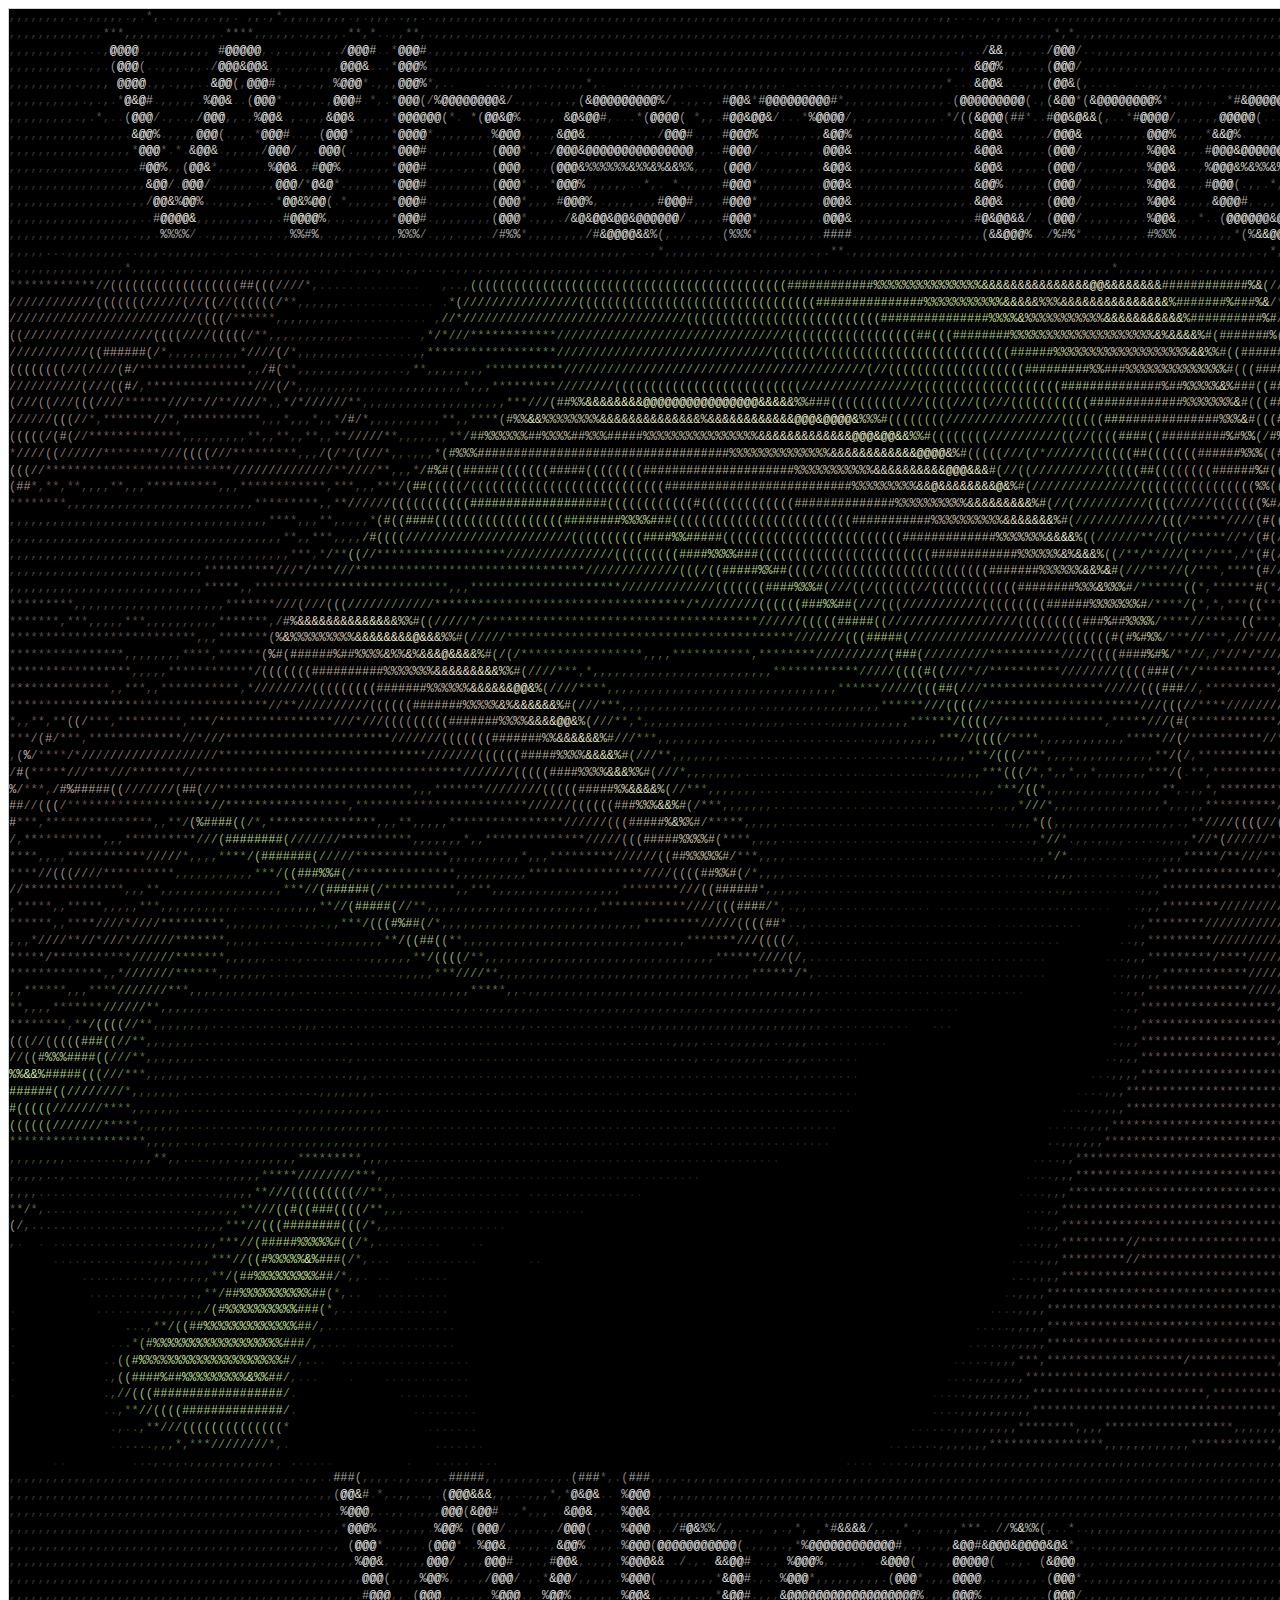
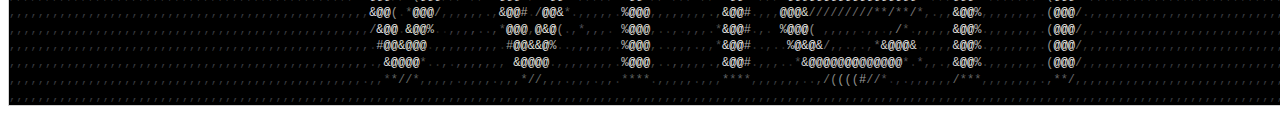
==== index.html @ 9bac9a76 "Add files via upload" ====
<html><code><span class="ascii" style="color: white; background: black;
display:inline-block;
white-space:pre;
letter-spacing:0;
line-height:1.4;
font-family:'Consolas','BitstreamVeraSansMono','CourierNew',Courier,monospace;
font-size:12px;

border-width:1px;
border-style:solid;
border-color:lightgray;
"><span style="color:#37373F;">,</span><span style="color:#37373F;">,</span><span style="color:#37373F;">,</span><span style="color:#37373F;">,</span><span style="color:#37373F;">,</span><span style="color:#37373F;">,</span><span style="color:#37383D;">,</span><span style="color:#37383D;">,</span><span style="color:#2E2F33;">.</span><span style="color:#3A3B3F;">,</span><span style="color:#303133;">.</span><span style="color:#3A3B3D;">,</span><span style="color:#333436;">,</span><span style="color:#353638;">,</span><span style="color:#424345;">,</span><span style="color:#323335;">,</span><span style="color:#292929;">.</span><span style="color:#454545;">,</span><span style="color:#252628;">.</span><span style="color:#4A4E4F;">*</span><span style="color:#474A4F;">,</span><span style="color:#282D31;">.</span><span style="color:#242B31;">.</span><span style="color:#2D343A;">,</span><span style="color:#343B41;">,</span><span style="color:#394046;">,</span><span style="color:#33383C;">,</span><span style="color:#363B3E;">,</span><span style="color:#2B2C30;">.</span><span style="color:#444547;">,</span><span style="color:#3A3A3A;">,</span><span style="color:#2C2C2C;">.</span><span style="color:#141414;"> </span><span style="color:#393939;">,</span><span style="color:#454648;">,</span><span style="color:#2B2F30;">.</span><span style="color:#3C3F44;">,</span><span style="color:#494E52;">*</span><span style="color:#30373D;">,</span><span style="color:#40474D;">,</span><span style="color:#2E353B;">,</span><span style="color:#373E44;">,</span><span style="color:#393E42;">,</span><span style="color:#33383B;">,</span><span style="color:#47484C;">,</span><span style="color:#3A3B3D;">,</span><span style="color:#434343;">,</span><span style="color:#202123;">.</span><span style="color:#383840;">,</span><span style="color:#262930;">.</span><span style="color:#3B3E45;">,</span><span style="color:#3B3F42;">,</span><span style="color:#414548;">,</span><span style="color:#272B2C;">.</span><span style="color:#2F3332;">.</span><span style="color:#434746;">,</span><span style="color:#3E4241;">,</span><span style="color:#2C302F;">.</span><span style="color:#303435;">.</span><span style="color:#323637;">,</span><span style="color:#3C4043;">,</span><span style="color:#393D40;">,</span><span style="color:#31343B;">,</span><span style="color:#34373E;">,</span><span style="color:#34393F;">,</span><span style="color:#34393F;">,</span><span style="color:#34393F;">,</span><span style="color:#34393F;">,</span><span style="color:#34393F;">,</span><span style="color:#34393F;">,</span><span style="color:#34393F;">,</span><span style="color:#34393F;">,</span><span style="color:#34393F;">,</span><span style="color:#34393F;">,</span><span style="color:#34393F;">,</span><span style="color:#34393F;">,</span><span style="color:#34393F;">,</span><span style="color:#34393F;">,</span><span style="color:#34393F;">,</span><span style="color:#34393D;">,</span><span style="color:#34393C;">,</span><span style="color:#343A3A;">,</span><span style="color:#343A3A;">,</span><span style="color:#343A3A;">,</span><span style="color:#343A3A;">,</span><span style="color:#343A3A;">,</span><span style="color:#343A3A;">,</span><span style="color:#343A3A;">,</span><span style="color:#343A3A;">,</span><span style="color:#343A3A;">,</span><span style="color:#343A3A;">,</span><span style="color:#343A3A;">,</span><span style="color:#343A3A;">,</span><span style="color:#343A3A;">,</span><span style="color:#343A3A;">,</span><span style="color:#343A3A;">,</span><span style="color:#343A3A;">,</span><span style="color:#343A3A;">,</span><span style="color:#343A3A;">,</span><span style="color:#343A3A;">,</span><span style="color:#343A3A;">,</span><span style="color:#343A3A;">,</span><span style="color:#343A3A;">,</span><span style="color:#343A3A;">,</span><span style="color:#343A3A;">,</span><span style="color:#343A3A;">,</span><span style="color:#343A3A;">,</span><span style="color:#343A3A;">,</span><span style="color:#343A3A;">,</span><span style="color:#343A3A;">,</span><span style="color:#343A3A;">,</span><span style="color:#34393C;">,</span><span style="color:#37383D;">,</span><span style="color:#37373F;">,</span><span style="color:#37373F;">,</span><span style="color:#37373F;">,</span><span style="color:#37373F;">,</span><span style="color:#37373F;">,</span><span style="color:#37373F;">,</span><span style="color:#37373F;">,</span><span style="color:#37373F;">,</span><span style="color:#37373F;">,</span><span style="color:#37373F;">,</span><span style="color:#37373F;">,</span><span style="color:#37373F;">,</span><span style="color:#37373F;">,</span><span style="color:#37373F;">,</span><span style="color:#35383F;">,</span><span style="color:#293038;">.</span><span style="color:#3F484F;">,</span><span style="color:#454C52;">,</span><span style="color:#283033;">.</span><span style="color:#1C1F24;">.</span><span style="color:#2B2F32;">.</span><span style="color:#2B2C2E;">.</span><span style="color:#343537;">,</span><span style="color:#313234;">.</span><span style="color:#444547;">,</span><span style="color:#2F3336;">.</span><span style="color:#393E41;">,</span><span style="color:#3B4046;">,</span><span style="color:#262D33;">.</span><span style="color:#394249;">,</span><span style="color:#232A30;">.</span><span style="color:#313237;">,</span><span style="color:#353439;">,</span><span style="color:#343338;">,</span><span style="color:#333237;">,</span><span style="color:#36373C;">,</span><span style="color:#34353A;">,</span><span style="color:#3B3E43;">,</span><span style="color:#383B40;">,</span><span style="color:#35383F;">,</span><span style="color:#35383F;">,</span><span style="color:#343841;">,</span><span style="color:#343841;">,</span><span style="color:#323941;">,</span><span style="color:#323941;">,</span><span style="color:#323943;">,</span><span style="color:#323943;">,</span><span style="color:#343841;">,</span><span style="color:#343841;">,</span><span style="color:#343841;">,</span><span style="color:#343841;">,</span><span style="color:#34393F;">,</span><span style="color:#34393F;">,</span><span style="color:#34393F;">,</span><span style="color:#34393F;">,</span><span style="color:#34393D;">,</span><span style="color:#34393D;">,</span><span style="color:#34393C;">,</span><span style="color:#34393C;">,</span><span style="color:#34393C;">,</span><span style="color:#34393C;">,</span><span style="color:#343A3A;">,</span><span style="color:#34393C;">,</span><span style="color:#343841;">,</span><span style="color:#343843;">,</span><span style="color:#343841;">,</span><span style="color:#343841;">,</span><span style="color:#343841;">,</span><span style="color:#343841;">,</span><span style="color:#343841;">,</span><span style="color:#343841;">,</span><span style="color:#34393F;">,</span><span style="color:#34393F;">,</span><span style="color:#34393F;">,</span><span style="color:#34393F;">,</span><span style="color:#34393D;">,</span><span style="color:#34393D;">,</span><span style="color:#34393D;">,</span><span style="color:#34393D;">,</span><span style="color:#37383D;">,</span><span style="color:#37383D;">,</span><span style="color:#37383D;">,</span><span style="color:#37383D;">,</span><span style="color:#37383D;">,</span><span style="color:#37383D;">,</span><span style="color:#37383D;">,</span><span style="color:#37383D;">,</span>
<span style="color:#37373F;">,</span><span style="color:#37373F;">,</span><span style="color:#37373F;">,</span><span style="color:#37373F;">,</span><span style="color:#37373F;">,</span><span style="color:#37373F;">,</span><span style="color:#37383D;">,</span><span style="color:#37383D;">,</span><span style="color:#393A3E;">,</span><span style="color:#36373B;">,</span><span style="color:#3E3F41;">,</span><span style="color:#333436;">,</span><span style="color:#333436;">,</span><span style="color:#515254;">*</span><span style="color:#4D4E50;">*</span><span style="color:#575859;">*</span><span style="color:#4D4C4C;">,</span><span style="color:#434342;">,</span><span style="color:#474748;">,</span><span style="color:#393C3D;">,</span><span style="color:#3A3E42;">,</span><span style="color:#31363A;">,</span><span style="color:#31373D;">,</span><span style="color:#30373D;">,</span><span style="color:#2D343A;">,</span><span style="color:#394045;">,</span><span style="color:#303539;">,</span><span style="color:#3B3F42;">,</span><span style="color:#3E3F42;">,</span><span style="color:#313233;">.</span><span style="color:#5A5A59;">*</span><span style="color:#5E5D5B;">*</span><span style="color:#565553;">*</span><span style="color:#565655;">*</span><span style="color:#3A3A3B;">,</span><span style="color:#3B3D3F;">,</span><span style="color:#35383C;">,</span><span style="color:#34393D;">,</span><span style="color:#40464C;">,</span><span style="color:#31383E;">,</span><span style="color:#2C3339;">.</span><span style="color:#333B3F;">,</span><span style="color:#383D41;">,</span><span style="color:#3D4144;">,</span><span style="color:#3B3C3F;">,</span><span style="color:#343435;">,</span><span style="color:#343332;">.</span><span style="color:#575757;">*</span><span style="color:#545558;">*</span><span style="color:#45484C;">,</span><span style="color:#4F5357;">*</span><span style="color:#262A2C;">.</span><span style="color:#242828;">.</span><span style="color:#313633;">,</span><span style="color:#3E4340;">,</span><span style="color:#535854;">*</span><span style="color:#525655;">*</span><span style="color:#484C4B;">,</span><span style="color:#303435;">.</span><span style="color:#363A3D;">,</span><span style="color:#373A40;">,</span><span style="color:#3E4149;">,</span><span style="color:#363941;">,</span><span style="color:#2B2E37;">.</span><span style="color:#34383F;">,</span><span style="color:#34393F;">,</span><span style="color:#34393F;">,</span><span style="color:#34393F;">,</span><span style="color:#34393F;">,</span><span style="color:#34393F;">,</span><span style="color:#34393F;">,</span><span style="color:#34393F;">,</span><span style="color:#34393F;">,</span><span style="color:#34393F;">,</span><span style="color:#34393F;">,</span><span style="color:#34393F;">,</span><span style="color:#34393F;">,</span><span style="color:#34393F;">,</span><span style="color:#34393F;">,</span><span style="color:#34393E;">,</span><span style="color:#34393C;">,</span><span style="color:#34393C;">,</span><span style="color:#34393C;">,</span><span style="color:#34393C;">,</span><span style="color:#34393C;">,</span><span style="color:#34393C;">,</span><span style="color:#34393C;">,</span><span style="color:#34393C;">,</span><span style="color:#34393C;">,</span><span style="color:#34393C;">,</span><span style="color:#34393C;">,</span><span style="color:#34393C;">,</span><span style="color:#34393C;">,</span><span style="color:#34393C;">,</span><span style="color:#34393C;">,</span><span style="color:#34393C;">,</span><span style="color:#34393C;">,</span><span style="color:#34393C;">,</span><span style="color:#34393C;">,</span><span style="color:#34393C;">,</span><span style="color:#34393C;">,</span><span style="color:#34393C;">,</span><span style="color:#34393C;">,</span><span style="color:#34393C;">,</span><span style="color:#34393C;">,</span><span style="color:#34393C;">,</span><span style="color:#34393C;">,</span><span style="color:#34393C;">,</span><span style="color:#34393C;">,</span><span style="color:#34393C;">,</span><span style="color:#34393C;">,</span><span style="color:#34383C;">,</span><span style="color:#37373E;">,</span><span style="color:#37373F;">,</span><span style="color:#37373F;">,</span><span style="color:#37373F;">,</span><span style="color:#37373F;">,</span><span style="color:#37373F;">,</span><span style="color:#37373F;">,</span><span style="color:#37373F;">,</span><span style="color:#37373F;">,</span><span style="color:#37373F;">,</span><span style="color:#37373F;">,</span><span style="color:#37373F;">,</span><span style="color:#37373F;">,</span><span style="color:#37373F;">,</span><span style="color:#37373F;">,</span><span style="color:#35383F;">,</span><span style="color:#3A4149;">,</span><span style="color:#313A41;">,</span><span style="color:#343B41;">,</span><span style="color:#363C40;">,</span><span style="color:#3A3D41;">,</span><span style="color:#2C3032;">.</span><span style="color:#464749;">,</span><span style="color:#3B3C3E;">,</span><span style="color:#242527;">.</span><span style="color:#3E3F41;">,</span><span style="color:#3D3F43;">,</span><span style="color:#34383B;">,</span><span style="color:#32373C;">,</span><span style="color:#3C4349;">,</span><span style="color:#2E373E;">,</span><span style="color:#343B41;">,</span><span style="color:#3C3D41;">,</span><span style="color:#575759;">*</span><span style="color:#4B4A4F;">,</span><span style="color:#515055;">*</span><span style="color:#3D3D42;">,</span><span style="color:#37383C;">,</span><span style="color:#45464B;">,</span><span style="color:#404146;">,</span><span style="color:#35383F;">,</span><span style="color:#35383F;">,</span><span style="color:#34383F;">,</span><span style="color:#34393F;">,</span><span style="color:#343841;">,</span><span style="color:#343841;">,</span><span style="color:#323941;">,</span><span style="color:#323941;">,</span><span style="color:#343841;">,</span><span style="color:#343841;">,</span><span style="color:#34393F;">,</span><span style="color:#34393F;">,</span><span style="color:#34393F;">,</span><span style="color:#34393F;">,</span><span style="color:#34393D;">,</span><span style="color:#34393D;">,</span><span style="color:#34393C;">,</span><span style="color:#34393C;">,</span><span style="color:#34393C;">,</span><span style="color:#34393C;">,</span><span style="color:#343A3A;">,</span><span style="color:#343A3A;">,</span><span style="color:#343A3A;">,</span><span style="color:#34393C;">,</span><span style="color:#34393F;">,</span><span style="color:#343840;">,</span><span style="color:#343841;">,</span><span style="color:#343841;">,</span><span style="color:#343841;">,</span><span style="color:#343841;">,</span><span style="color:#34393F;">,</span><span style="color:#34393F;">,</span><span style="color:#34393F;">,</span><span style="color:#34393F;">,</span><span style="color:#34393F;">,</span><span style="color:#34393F;">,</span><span style="color:#34393F;">,</span><span style="color:#34393F;">,</span><span style="color:#34393D;">,</span><span style="color:#34383D;">,</span><span style="color:#37383D;">,</span><span style="color:#37383D;">,</span><span style="color:#37383D;">,</span><span style="color:#37383D;">,</span><span style="color:#37383D;">,</span><span style="color:#37383D;">,</span><span style="color:#37383D;">,</span><span style="color:#37383D;">,</span>
<span style="color:#37373F;">,</span><span style="color:#37373F;">,</span><span style="color:#37373F;">,</span><span style="color:#37373F;">,</span><span style="color:#37373F;">,</span><span style="color:#37373F;">,</span><span style="color:#37383D;">,</span><span style="color:#37383D;">,</span><span style="color:#3B3C40;">,</span><span style="color:#28292D;">.</span><span style="color:#2C2D2F;">.</span><span style="color:#27282A;">.</span><span style="color:#232426;">.</span><span style="color:#454648;">,</span><span style="color:#FEFFFF;">@</span><span style="color:#EDEDED;">@</span><span style="color:#FFFFFD;">@</span><span style="color:#EEEDEB;">@</span><span style="color:#2A2829;">.</span><span style="color:#404040;">,</span><span style="color:#333436;">,</span><span style="color:#3B3F42;">,</span><span style="color:#454A4E;">,</span><span style="color:#383D41;">,</span><span style="color:#474C50;">,</span><span style="color:#3C4145;">,</span><span style="color:#44484B;">,</span><span style="color:#353638;">,</span><span style="color:#141414;"> </span><span style="color:#A6A6A4;">#</span><span style="color:#FFFFFD;">@</span><span style="color:#F5F4F2;">@</span><span style="color:#F3F2F0;">@</span><span style="color:#FCFBF9;">@</span><span style="color:#F3F1F2;">@</span><span style="color:#363636;">,</span><span style="color:#212224;">.</span><span style="color:#3F4346;">,</span><span style="color:#2D3236;">.</span><span style="color:#363B3F;">,</span><span style="color:#34393D;">,</span><span style="color:#34393D;">,</span><span style="color:#3D4144;">,</span><span style="color:#262729;">.</span><span style="color:#494949;">,</span><span style="color:#30302E;">.</span><span style="color:#6A6967;">/</span><span style="color:#FFFFFD;">@</span><span style="color:#EDEDEB;">@</span><span style="color:#F6F8F5;">@</span><span style="color:#B2B4B1;">#</span><span style="color:#1F211C;">.</span><span style="color:#22241F;">.</span><span style="color:#51534E;">*</span><span style="color:#EEF0EB;">@</span><span style="color:#FBFDF8;">@</span><span style="color:#FEFFFD;">@</span><span style="color:#A8AAA9;">#</span><span style="color:#262729;">.</span><span style="color:#3E3F44;">,</span><span style="color:#35353D;">,</span><span style="color:#30303A;">,</span><span style="color:#343341;">,</span><span style="color:#42424E;">,</span><span style="color:#353841;">,</span><span style="color:#35383F;">,</span><span style="color:#35383F;">,</span><span style="color:#35383F;">,</span><span style="color:#35383F;">,</span><span style="color:#35383F;">,</span><span style="color:#35383F;">,</span><span style="color:#35383F;">,</span><span style="color:#35383F;">,</span><span style="color:#35383F;">,</span><span style="color:#35383F;">,</span><span style="color:#35383F;">,</span><span style="color:#35383F;">,</span><span style="color:#35383F;">,</span><span style="color:#35383F;">,</span><span style="color:#35383F;">,</span><span style="color:#35383D;">,</span><span style="color:#35383D;">,</span><span style="color:#35383D;">,</span><span style="color:#35383D;">,</span><span style="color:#35383D;">,</span><span style="color:#35383D;">,</span><span style="color:#35383D;">,</span><span style="color:#35383D;">,</span><span style="color:#35383D;">,</span><span style="color:#35383D;">,</span><span style="color:#35383D;">,</span><span style="color:#35383D;">,</span><span style="color:#35383D;">,</span><span style="color:#35383D;">,</span><span style="color:#35383D;">,</span><span style="color:#35383D;">,</span><span style="color:#35383D;">,</span><span style="color:#35383D;">,</span><span style="color:#35383D;">,</span><span style="color:#35383D;">,</span><span style="color:#35383D;">,</span><span style="color:#35383D;">,</span><span style="color:#35383D;">,</span><span style="color:#35383D;">,</span><span style="color:#35383D;">,</span><span style="color:#35383D;">,</span><span style="color:#35383D;">,</span><span style="color:#35383D;">,</span><span style="color:#35383D;">,</span><span style="color:#35383D;">,</span><span style="color:#35383D;">,</span><span style="color:#35383D;">,</span><span style="color:#37373F;">,</span><span style="color:#37373F;">,</span><span style="color:#37373F;">,</span><span style="color:#37373F;">,</span><span style="color:#37373F;">,</span><span style="color:#37373F;">,</span><span style="color:#37373F;">,</span><span style="color:#37373F;">,</span><span style="color:#37373F;">,</span><span style="color:#37373F;">,</span><span style="color:#37373F;">,</span><span style="color:#37373F;">,</span><span style="color:#37373F;">,</span><span style="color:#37373F;">,</span><span style="color:#37373F;">,</span><span style="color:#35383F;">,</span><span style="color:#30373F;">,</span><span style="color:#353C42;">,</span><span style="color:#303539;">,</span><span style="color:#2E3336;">.</span><span style="color:#3C3D41;">,</span><span style="color:#28292B;">.</span><span style="color:#262626;">.</span><span style="color:#787878;">/</span><span style="color:#E3E3E3;">&</span><span style="color:#E0E0E0;">&</span><span style="color:#3C3D3F;">,</span><span style="color:#3D4142;">,</span><span style="color:#373A3F;">,</span><span style="color:#22272B;">.</span><span style="color:#32393F;">,</span><span style="color:#272C30;">.</span><span style="color:#7E7E80;">/</span><span style="color:#F2F0F1;">@</span><span style="color:#FCFAFB;">@</span><span style="color:#F2F0F3;">@</span><span style="color:#6C6C6E;">/</span><span style="color:#222224;">.</span><span style="color:#2C2C2E;">.</span><span style="color:#343539;">,</span><span style="color:#37383C;">,</span><span style="color:#37383D;">,</span><span style="color:#35383D;">,</span><span style="color:#35383D;">,</span><span style="color:#35383D;">,</span><span style="color:#34393F;">,</span><span style="color:#34393F;">,</span><span style="color:#34393F;">,</span><span style="color:#35383F;">,</span><span style="color:#35383F;">,</span><span style="color:#35383F;">,</span><span style="color:#35383F;">,</span><span style="color:#35383D;">,</span><span style="color:#35383D;">,</span><span style="color:#35383D;">,</span><span style="color:#35393C;">,</span><span style="color:#35393C;">,</span><span style="color:#35393C;">,</span><span style="color:#35393A;">,</span><span style="color:#35393A;">,</span><span style="color:#35393A;">,</span><span style="color:#35393A;">,</span><span style="color:#353938;">,</span><span style="color:#35393A;">,</span><span style="color:#35393C;">,</span><span style="color:#35383D;">,</span><span style="color:#35383D;">,</span><span style="color:#35383D;">,</span><span style="color:#35383D;">,</span><span style="color:#35383F;">,</span><span style="color:#35383F;">,</span><span style="color:#35383F;">,</span><span style="color:#35383F;">,</span><span style="color:#35383F;">,</span><span style="color:#35383F;">,</span><span style="color:#35383F;">,</span><span style="color:#35383F;">,</span><span style="color:#35383F;">,</span><span style="color:#35383F;">,</span><span style="color:#35383F;">,</span><span style="color:#37383D;">,</span><span style="color:#37383D;">,</span><span style="color:#37383D;">,</span><span style="color:#37383D;">,</span><span style="color:#37383D;">,</span><span style="color:#37383D;">,</span><span style="color:#37383D;">,</span><span style="color:#37383D;">,</span>
<span style="color:#37373F;">,</span><span style="color:#37373F;">,</span><span style="color:#37373F;">,</span><span style="color:#37373F;">,</span><span style="color:#37373F;">,</span><span style="color:#37373F;">,</span><span style="color:#37383D;">,</span><span style="color:#37383D;">,</span><span style="color:#424347;">,</span><span style="color:#2F3034;">.</span><span style="color:#313234;">.</span><span style="color:#3B3C3E;">,</span><span style="color:#353638;">,</span><span style="color:#28292B;">.</span><span style="color:#87888A;">(</span><span style="color:#FBFBFB;">@</span><span style="color:#F5F4F1;">@</span><span style="color:#FEFCF9;">@</span><span style="color:#878684;">(</span><span style="color:#31312F;">.</span><span style="color:#2F2F31;">.</span><span style="color:#37383A;">,</span><span style="color:#33373A;">,</span><span style="color:#3B4043;">,</span><span style="color:#2F3337;">.</span><span style="color:#43474A;">,</span><span style="color:#323335;">,</span><span style="color:#303231;">.</span><span style="color:#6C6A6B;">/</span><span style="color:#F7F7F5;">@</span><span style="color:#FAF8F5;">@</span><span style="color:#F3F0EC;">@</span><span style="color:#DDD8D5;">&</span><span style="color:#F6F2EF;">@</span><span style="color:#FCFBF9;">@</span><span style="color:#D0D0CE;">&</span><span style="color:#343436;">,</span><span style="color:#333436;">,</span><span style="color:#2E3235;">.</span><span style="color:#313639;">,</span><span style="color:#303438;">,</span><span style="color:#3C4043;">,</span><span style="color:#2B2C2E;">.</span><span style="color:#424443;">,</span><span style="color:#3B393A;">,</span><span style="color:#393836;">,</span><span style="color:#FBF8F5;">@</span><span style="color:#F5F2EF;">@</span><span style="color:#FAF9F5;">@</span><span style="color:#D8D9D5;">&</span><span style="color:#31322D;">.</span><span style="color:#33342F;">.</span><span style="color:#31322C;">.</span><span style="color:#64655F;">*</span><span style="color:#FCFCF7;">@</span><span style="color:#FBFCF6;">@</span><span style="color:#F5F6F1;">@</span><span style="color:#B4B4B2;">%</span><span style="color:#262627;">.</span><span style="color:#3D3C40;">,</span><span style="color:#35343B;">,</span><span style="color:#403E48;">,</span><span style="color:#3C3A46;">,</span><span style="color:#34323E;">,</span><span style="color:#323339;">,</span><span style="color:#3A3C40;">,</span><span style="color:#393B40;">,</span><span style="color:#37393E;">,</span><span style="color:#34363A;">,</span><span style="color:#333539;">,</span><span style="color:#37393D;">,</span><span style="color:#313338;">,</span><span style="color:#35373C;">,</span><span style="color:#3C3E42;">,</span><span style="color:#3B3D41;">,</span><span style="color:#2F3136;">.</span><span style="color:#3C3E42;">,</span><span style="color:#2E3035;">.</span><span style="color:#2F3135;">.</span><span style="color:#3A3C41;">,</span><span style="color:#36383E;">,</span><span style="color:#393B41;">,</span><span style="color:#3D3F45;">,</span><span style="color:#37393F;">,</span><span style="color:#303238;">,</span><span style="color:#34363C;">,</span><span style="color:#37393F;">,</span><span style="color:#313339;">,</span><span style="color:#25272D;">.</span><span style="color:#303238;">,</span><span style="color:#3D3F45;">,</span><span style="color:#3D3F45;">,</span><span style="color:#32343A;">,</span><span style="color:#2B2D33;">.</span><span style="color:#2F3137;">.</span><span style="color:#35373D;">,</span><span style="color:#383A40;">,</span><span style="color:#34363C;">,</span><span style="color:#3B3D43;">,</span><span style="color:#34363C;">,</span><span style="color:#33353B;">,</span><span style="color:#3A3C42;">,</span><span style="color:#35373D;">,</span><span style="color:#393B41;">,</span><span style="color:#37393F;">,</span><span style="color:#32343A;">,</span><span style="color:#3A3C42;">,</span><span style="color:#383A40;">,</span><span style="color:#2B2D33;">.</span><span style="color:#32343A;">,</span><span style="color:#3E4046;">,</span><span style="color:#36383D;">,</span><span style="color:#35363B;">,</span><span style="color:#2E2F33;">.</span><span style="color:#3B3C41;">,</span><span style="color:#444549;">,</span><span style="color:#35363B;">,</span><span style="color:#313237;">,</span><span style="color:#3A3B3F;">,</span><span style="color:#38393D;">,</span><span style="color:#37383C;">,</span><span style="color:#37383C;">,</span><span style="color:#37383C;">,</span><span style="color:#37383C;">,</span><span style="color:#37383C;">,</span><span style="color:#37383C;">,</span><span style="color:#37383C;">,</span><span style="color:#35383C;">,</span><span style="color:#363B40;">,</span><span style="color:#393F43;">,</span><span style="color:#373B3F;">,</span><span style="color:#2F3336;">.</span><span style="color:#3C3D3F;">,</span><span style="color:#1D1D1D;">.</span><span style="color:#E0DFDD;">&</span><span style="color:#F7F7F5;">@</span><span style="color:#FCFCFA;">@</span><span style="color:#C7C6C4;">%</span><span style="color:#282828;">.</span><span style="color:#333436;">,</span><span style="color:#313538;">,</span><span style="color:#33383C;">,</span><span style="color:#2A2F34;">.</span><span style="color:#363A3D;">,</span><span style="color:#898887;">(</span><span style="color:#FFFDFB;">@</span><span style="color:#FEFDFA;">@</span><span style="color:#EFECEA;">@</span><span style="color:#706F6C;">/</span><span style="color:#323130;">.</span><span style="color:#343433;">,</span><span style="color:#383837;">,</span><span style="color:#373738;">,</span><span style="color:#343536;">,</span><span style="color:#3D3F3F;">,</span><span style="color:#343538;">,</span><span style="color:#343739;">,</span><span style="color:#3F4244;">,</span><span style="color:#34383A;">,</span><span style="color:#34383C;">,</span><span style="color:#37393E;">,</span><span style="color:#3C3E43;">,</span><span style="color:#34363B;">,</span><span style="color:#333539;">,</span><span style="color:#393B40;">,</span><span style="color:#393C3F;">,</span><span style="color:#37393D;">,</span><span style="color:#323536;">,</span><span style="color:#2B2E2F;">.</span><span style="color:#393C3C;">,</span><span style="color:#3C3F3F;">,</span><span style="color:#383B3A;">,</span><span style="color:#3A3D3C;">,</span><span style="color:#3D403E;">,</span><span style="color:#3B3E3C;">,</span><span style="color:#393C3B;">,</span><span style="color:#3C3F3F;">,</span><span style="color:#363939;">,</span><span style="color:#36383B;">,</span><span style="color:#3A3C3F;">,</span><span style="color:#3E4143;">,</span><span style="color:#424547;">,</span><span style="color:#3C3E43;">,</span><span style="color:#2E3034;">.</span><span style="color:#36383D;">,</span><span style="color:#36383D;">,</span><span style="color:#36373F;">,</span><span style="color:#36373F;">,</span><span style="color:#36373F;">,</span><span style="color:#36373F;">,</span><span style="color:#363740;">,</span><span style="color:#36373F;">,</span><span style="color:#37383D;">,</span><span style="color:#37383D;">,</span><span style="color:#37383D;">,</span><span style="color:#37383D;">,</span><span style="color:#37383D;">,</span><span style="color:#37383D;">,</span><span style="color:#37383D;">,</span><span style="color:#37383D;">,</span>
<span style="color:#37373F;">,</span><span style="color:#37373F;">,</span><span style="color:#37373F;">,</span><span style="color:#37373F;">,</span><span style="color:#37373F;">,</span><span style="color:#37373F;">,</span><span style="color:#37383D;">,</span><span style="color:#37383D;">,</span><span style="color:#37383C;">,</span><span style="color:#303135;">.</span><span style="color:#3A3B3D;">,</span><span style="color:#353638;">,</span><span style="color:#3A3B3D;">,</span><span style="color:#47484A;">,</span><span style="color:#101113;"> </span><span style="color:#E7E7E7;">@</span><span style="color:#F8F4F1;">@</span><span style="color:#FFFDF9;">@</span><span style="color:#F4F0ED;">@</span><span style="color:#333230;">.</span><span style="color:#3E3E3E;">,</span><span style="color:#383A39;">,</span><span style="color:#2B2C2E;">.</span><span style="color:#3B3C3E;">,</span><span style="color:#393A3C;">,</span><span style="color:#3D3E40;">,</span><span style="color:#303032;">.</span><span style="color:#2F2F2F;">.</span><span style="color:#E6E5E3;">&</span><span style="color:#FFFEFB;">@</span><span style="color:#FFFBF7;">@</span><span style="color:#98938F;">(</span><span style="color:#4E4945;">,</span><span style="color:#EFEAE6;">@</span><span style="color:#EEEAE7;">@</span><span style="color:#FFFFFD;">@</span><span style="color:#A1A1A1;">#</span><span style="color:#2B2D2C;">.</span><span style="color:#444547;">,</span><span style="color:#313234;">.</span><span style="color:#3C3D3F;">,</span><span style="color:#2E2F31;">.</span><span style="color:#343436;">,</span><span style="color:#434343;">,</span><span style="color:#242321;">.</span><span style="color:#BCB8B5;">%</span><span style="color:#F5F0EC;">@</span><span style="color:#FDF9F6;">@</span><span style="color:#FAF8F9;">@</span><span style="color:#555354;">*</span><span style="color:#2D2B2C;">.</span><span style="color:#3E3D3B;">,</span><span style="color:#363531;">,</span><span style="color:#4D4C48;">,</span><span style="color:#E9E8E3;">@</span><span style="color:#FCFBF6;">@</span><span style="color:#FDFCF7;">@</span><span style="color:#C7C6C2;">%</span><span style="color:#504F4B;">*</span><span style="color:#4B4A48;">,</span><span style="color:#2C2A2B;">.</span><span style="color:#262427;">.</span><span style="color:#18161B;"> </span><span style="color:#09080D;"> </span><span style="color:#020204;"> </span><span style="color:#111113;"> </span><span style="color:#242426;">.</span><span style="color:#2A2A2C;">.</span><span style="color:#2E2E30;">.</span><span style="color:#3A3A3C;">,</span><span style="color:#3F3F41;">,</span><span style="color:#3C3C3E;">,</span><span style="color:#39393B;">,</span><span style="color:#2C2C2E;">.</span><span style="color:#323234;">.</span><span style="color:#373739;">,</span><span style="color:#39393B;">,</span><span style="color:#3A3A3C;">,</span><span style="color:#404042;">,</span><span style="color:#363638;">,</span><span style="color:#515153;">*</span><span style="color:#3B3B3D;">,</span><span style="color:#201F24;">.</span><span style="color:#111113;"> </span><span style="color:#121116;"> </span><span style="color:#202022;">.</span><span style="color:#2E2D32;">.</span><span style="color:#353537;">,</span><span style="color:#26252A;">.</span><span style="color:#3D3D3F;">,</span><span style="color:#3F3E43;">,</span><span style="color:#3B3B3D;">,</span><span style="color:#454449;">,</span><span style="color:#404042;">,</span><span style="color:#313035;">.</span><span style="color:#313133;">.</span><span style="color:#2E2D32;">.</span><span style="color:#363638;">,</span><span style="color:#353439;">,</span><span style="color:#49494B;">,</span><span style="color:#353439;">,</span><span style="color:#2A2A2C;">.</span><span style="color:#4B4A4F;">,</span><span style="color:#3B3B3D;">,</span><span style="color:#403F44;">,</span><span style="color:#3F3F41;">,</span><span style="color:#37363B;">,</span><span style="color:#212123;">.</span><span style="color:#151419;"> </span><span style="color:#242426;">.</span><span style="color:#2E2D32;">.</span><span style="color:#222224;">.</span><span style="color:#313234;">.</span><span style="color:#2E2F31;">.</span><span style="color:#37383A;">,</span><span style="color:#28292B;">.</span><span style="color:#3D3E40;">,</span><span style="color:#333436;">,</span><span style="color:#3C3D3F;">,</span><span style="color:#343537;">,</span><span style="color:#37383A;">,</span><span style="color:#37383A;">,</span><span style="color:#37383A;">,</span><span style="color:#37383A;">,</span><span style="color:#37383A;">,</span><span style="color:#37383A;">,</span><span style="color:#37383A;">,</span><span style="color:#37383A;">,</span><span style="color:#43474A;">,</span><span style="color:#393D40;">,</span><span style="color:#505155;">*</span><span style="color:#212224;">.</span><span style="color:#2F2F2F;">.</span><span style="color:#22211F;">.</span><span style="color:#DEDAD9;">&</span><span style="color:#F8F4F1;">@</span><span style="color:#FFFEFB;">@</span><span style="color:#E1E0DC;">&</span><span style="color:#232220;">.</span><span style="color:#292929;">.</span><span style="color:#232426;">.</span><span style="color:#35393A;">,</span><span style="color:#43474A;">,</span><span style="color:#353638;">,</span><span style="color:#95918E;">(</span><span style="color:#FFFCF6;">@</span><span style="color:#F5F0EA;">@</span><span style="color:#D5D2CD;">&</span><span style="color:#8A8782;">(</span><span style="color:#4F4C47;">,</span><span style="color:#2F2E29;">.</span><span style="color:#292824;">.</span><span style="color:#2F2E2A;">.</span><span style="color:#272725;">.</span><span style="color:#141412;"> </span><span style="color:#191917;"> </span><span style="color:#242623;">.</span><span style="color:#2B2D2C;">.</span><span style="color:#383A39;">,</span><span style="color:#343537;">,</span><span style="color:#403F44;">,</span><span style="color:#323136;">.</span><span style="color:#302F34;">.</span><span style="color:#3D3C41;">,</span><span style="color:#434345;">,</span><span style="color:#38383A;">,</span><span style="color:#313133;">.</span><span style="color:#39393B;">,</span><span style="color:#333333;">.</span><span style="color:#272727;">.</span><span style="color:#2D2D2B;">.</span><span style="color:#3A3A38;">,</span><span style="color:#3B3B39;">,</span><span style="color:#363634;">,</span><span style="color:#2B2C27;">.</span><span style="color:#1B1C17;">.</span><span style="color:#32332E;">.</span><span style="color:#1D1E19;">.</span><span style="color:#222220;">.</span><span style="color:#3E3E3C;">,</span><span style="color:#444442;">,</span><span style="color:#373737;">,</span><span style="color:#343436;">,</span><span style="color:#3A3A3C;">,</span><span style="color:#38373C;">,</span><span style="color:#38373C;">,</span><span style="color:#38373D;">,</span><span style="color:#38373F;">,</span><span style="color:#38373F;">,</span><span style="color:#383641;">,</span><span style="color:#383641;">,</span><span style="color:#38373F;">,</span><span style="color:#37373F;">,</span><span style="color:#37383D;">,</span><span style="color:#37383D;">,</span><span style="color:#37383D;">,</span><span style="color:#37383D;">,</span><span style="color:#37383D;">,</span><span style="color:#37383D;">,</span><span style="color:#37383D;">,</span>
<span style="color:#37373F;">,</span><span style="color:#37373F;">,</span><span style="color:#37373F;">,</span><span style="color:#37373F;">,</span><span style="color:#37373F;">,</span><span style="color:#37373F;">,</span><span style="color:#37383D;">,</span><span style="color:#37383D;">,</span><span style="color:#323337;">,</span><span style="color:#37383C;">,</span><span style="color:#313234;">.</span><span style="color:#3C3D3F;">,</span><span style="color:#313234;">.</span><span style="color:#414244;">,</span><span style="color:#2C2D2F;">.</span><span style="color:#4D4D4D;">*</span><span style="color:#FDFAF6;">@</span><span style="color:#E8E2DC;">&</span><span style="color:#F9F6F2;">@</span><span style="color:#B0ADA9;">#</span><span style="color:#2C2928;">.</span><span style="color:#3F3F3E;">,</span><span style="color:#373839;">,</span><span style="color:#363739;">,</span><span style="color:#343537;">,</span><span style="color:#3F4041;">,</span><span style="color:#272726;">.</span><span style="color:#C6C5C2;">%</span><span style="color:#FDFAF7;">@</span><span style="color:#FBF6F2;">@</span><span style="color:#E3DCD7;">&</span><span style="color:#312A24;">.</span><span style="color:#38312B;">.</span><span style="color:#8A847E;">(</span><span style="color:#FFFEFA;">@</span><span style="color:#F3F0EC;">@</span><span style="color:#F4F3F1;">@</span><span style="color:#5E5E5D;">*</span><span style="color:#262728;">.</span><span style="color:#3C3D3F;">,</span><span style="color:#424345;">,</span><span style="color:#343435;">,</span><span style="color:#403F3E;">,</span><span style="color:#32312E;">.</span><span style="color:#504B48;">,</span><span style="color:#FFFCF8;">@</span><span style="color:#FEF8F3;">@</span><span style="color:#FDFAF7;">@</span><span style="color:#A19BA2;">#</span><span style="color:#1E1823;">.</span><span style="color:#4F4A52;">*</span><span style="color:#353037;">,</span><span style="color:#353033;">.</span><span style="color:#656160;">*</span><span style="color:#FBF7F4;">@</span><span style="color:#FAF7F1;">@</span><span style="color:#F4F3EB;">@</span><span style="color:#99968E;">(</span><span style="color:#747169;">/</span><span style="color:#C8C5BD;">%</span><span style="color:#F7F5EE;">@</span><span style="color:#F8F6EF;">@</span><span style="color:#F9F5F0;">@</span><span style="color:#F0EFEC;">@</span><span style="color:#F9F9F9;">@</span><span style="color:#F2F2F3;">@</span><span style="color:#FFFFFF;">@</span><span style="color:#F4F4F6;">@</span><span style="color:#D1D1D2;">&</span><span style="color:#7D7D7F;">/</span><span style="color:#262628;">.</span><span style="color:#363638;">,</span><span style="color:#373739;">,</span><span style="color:#3B3B3D;">,</span><span style="color:#2F2F31;">.</span><span style="color:#363638;">,</span><span style="color:#424244;">,</span><span style="color:#313133;">.</span><span style="color:#474749;">,</span><span style="color:#919192;">(</span><span style="color:#D9D9D8;">&</span><span style="color:#F7F7F4;">@</span><span style="color:#FFFFFE;">@</span><span style="color:#F3F4F0;">@</span><span style="color:#F8F8F7;">@</span><span style="color:#FFFFFC;">@</span><span style="color:#F9F9F8;">@</span><span style="color:#F5F5F2;">@</span><span style="color:#F3F3F2;">@</span><span style="color:#F4F5F1;">@</span><span style="color:#C6C6C5;">%</span><span style="color:#757572;">/</span><span style="color:#3B3B3A;">,</span><span style="color:#32322F;">.</span><span style="color:#383837;">,</span><span style="color:#373734;">,</span><span style="color:#333332;">.</span><span style="color:#3E3E3B;">,</span><span style="color:#2D2D2C;">.</span><span style="color:#9B9B98;">#</span><span style="color:#FAFAF9;">@</span><span style="color:#F6F7F3;">@</span><span style="color:#D2D2D1;">&</span><span style="color:#535450;">*</span><span style="color:#A8A8A7;">#</span><span style="color:#EAEAE7;">@</span><span style="color:#F7F7F6;">@</span><span style="color:#EFEFEC;">@</span><span style="color:#FCFCFB;">@</span><span style="color:#FDFDFA;">@</span><span style="color:#EEEEED;">@</span><span style="color:#FBFBFA;">@</span><span style="color:#FCFDFE;">@</span><span style="color:#E7E8E9;">@</span><span style="color:#A7A8AA;">#</span><span style="color:#555658;">*</span><span style="color:#3E3F41;">,</span><span style="color:#363739;">,</span><span style="color:#343537;">,</span><span style="color:#323335;">,</span><span style="color:#37383A;">,</span><span style="color:#37383A;">,</span><span style="color:#37383A;">,</span><span style="color:#37383A;">,</span><span style="color:#37383A;">,</span><span style="color:#37383A;">,</span><span style="color:#37383A;">,</span><span style="color:#37383A;">,</span><span style="color:#303437;">,</span><span style="color:#323639;">,</span><span style="color:#2B2C2E;">.</span><span style="color:#878887;">(</span><span style="color:#FAF9F9;">@</span><span style="color:#F6F4F2;">@</span><span style="color:#EEEAE7;">@</span><span style="color:#FFFEFA;">@</span><span style="color:#FFFEFA;">@</span><span style="color:#F4EFEC;">@</span><span style="color:#FFFEFC;">@</span><span style="color:#F5F5F3;">@</span><span style="color:#F6F6F6;">@</span><span style="color:#828385;">(</span><span style="color:#272B2E;">.</span><span style="color:#3C3E3D;">,</span><span style="color:#938F8A;">(</span><span style="color:#E7E0D8;">&</span><span style="color:#EEECE3;">@</span><span style="color:#FCFAF1;">@</span><span style="color:#67625C;">*</span><span style="color:#95918A;">(</span><span style="color:#DEDDD6;">&</span><span style="color:#EEEBE4;">@</span><span style="color:#F8F7F2;">@</span><span style="color:#FFFFFA;">@</span><span style="color:#F0EFEB;">@</span><span style="color:#EFF0EB;">@</span><span style="color:#FAFBF6;">@</span><span style="color:#F7F8F3;">@</span><span style="color:#F4F4F2;">@</span><span style="color:#CCCCCB;">%</span><span style="color:#5A5A5C;">*</span><span style="color:#2B2A2F;">.</span><span style="color:#3B3B3D;">,</span><span style="color:#414143;">,</span><span style="color:#373739;">,</span><span style="color:#39393B;">,</span><span style="color:#2C2C2C;">.</span><span style="color:#353535;">,</span><span style="color:#282827;">.</span><span style="color:#60605E;">*</span><span style="color:#A9A9A7;">#</span><span style="color:#E1E1DF;">&</span><span style="color:#F7F7F3;">@</span><span style="color:#F2F3EE;">@</span><span style="color:#F5F6F1;">@</span><span style="color:#F9F9F4;">@</span><span style="color:#FAFBF4;">@</span><span style="color:#F1F1EB;">@</span><span style="color:#EFF0EA;">@</span><span style="color:#F7F8F2;">@</span><span style="color:#EEEFEA;">@</span><span style="color:#B8B9B5;">%</span><span style="color:#666666;">*</span><span style="color:#29292A;">.</span><span style="color:#38373C;">,</span><span style="color:#38373C;">,</span><span style="color:#38373D;">,</span><span style="color:#38373D;">,</span><span style="color:#383641;">,</span><span style="color:#383641;">,</span><span style="color:#383641;">,</span><span style="color:#383640;">,</span><span style="color:#37373F;">,</span><span style="color:#37383D;">,</span><span style="color:#37383D;">,</span><span style="color:#37383D;">,</span><span style="color:#37383D;">,</span><span style="color:#37383D;">,</span><span style="color:#37383D;">,</span><span style="color:#37383D;">,</span>
<span style="color:#37373F;">,</span><span style="color:#37373F;">,</span><span style="color:#37373F;">,</span><span style="color:#37373F;">,</span><span style="color:#37373F;">,</span><span style="color:#37373F;">,</span><span style="color:#37383D;">,</span><span style="color:#37383D;">,</span><span style="color:#37383C;">,</span><span style="color:#313236;">.</span><span style="color:#3C3D41;">,</span><span style="color:#2E2F31;">.</span><span style="color:#505155;">*</span><span style="color:#333436;">,</span><span style="color:#27282C;">.</span><span style="color:#2B2B2B;">.</span><span style="color:#9B9794;">(</span><span style="color:#FFFEF8;">@</span><span style="color:#EEEBE6;">@</span><span style="color:#EEEAE7;">@</span><span style="color:#6F6B6A;">/</span><span style="color:#31302E;">.</span><span style="color:#393738;">,</span><span style="color:#333132;">.</span><span style="color:#323031;">.</span><span style="color:#3D3B3C;">,</span><span style="color:#807F7D;">/</span><span style="color:#EDECEA;">@</span><span style="color:#FFFEFB;">@</span><span style="color:#F8F5F0;">@</span><span style="color:#504B47;">,</span><span style="color:#48433D;">,</span><span style="color:#35302C;">.</span><span style="color:#3E3935;">,</span><span style="color:#BBB7B4;">%</span><span style="color:#FFFEFB;">@</span><span style="color:#FAF9F7;">@</span><span style="color:#DBDAD8;">&</span><span style="color:#1B1B1B;">.</span><span style="color:#434343;">,</span><span style="color:#333333;">.</span><span style="color:#3D3D3D;">,</span><span style="color:#353432;">,</span><span style="color:#393834;">,</span><span style="color:#DBD8D3;">&</span><span style="color:#FFFCF7;">@</span><span style="color:#FFFEF8;">@</span><span style="color:#D1CDCA;">&</span><span style="color:#332D37;">.</span><span style="color:#393543;">,</span><span style="color:#34313C;">,</span><span style="color:#312E35;">.</span><span style="color:#3E393D;">,</span><span style="color:#524E4D;">*</span><span style="color:#F9F6F1;">@</span><span style="color:#FFFFF8;">@</span><span style="color:#FFFFF6;">@</span><span style="color:#ECEADE;">@</span><span style="color:#FFFFF4;">@</span><span style="color:#F0EEE2;">@</span><span style="color:#9C9C92;">(</span><span style="color:#52524A;">*</span><span style="color:#2A2A22;">.</span><span style="color:#0E0D09;"> </span><span style="color:#646265;">*</span><span style="color:#908E93;">(</span><span style="color:#FFFEFF;">@</span><span style="color:#FBF9FA;">@</span><span style="color:#E0DEDF;">&</span><span style="color:#FFFEFF;">@</span><span style="color:#B7B5B6;">%</span><span style="color:#2C2A2B;">.</span><span style="color:#282629;">.</span><span style="color:#3C3A3D;">,</span><span style="color:#363437;">,</span><span style="color:#4B494C;">,</span><span style="color:#1C1A1D;">.</span><span style="color:#CDCBCC;">&</span><span style="color:#FFFFFD;">@</span><span style="color:#D7D6D4;">&</span><span style="color:#F6F5F1;">@</span><span style="color:#F1F0EB;">@</span><span style="color:#A1A09C;">#</span><span style="color:#42413C;">,</span><span style="color:#21201C;">.</span><span style="color:#1D1C17;">.</span><span style="color:#31302C;">.</span><span style="color:#605F5A;">*</span><span style="color:#8F8E8A;">(</span><span style="color:#FEFDF8;">@</span><span style="color:#F8F7F3;">@</span><span style="color:#E9E8E3;">@</span><span style="color:#FFFFFB;">@</span><span style="color:#91908B;">(</span><span style="color:#191814;"> </span><span style="color:#504F4B;">*</span><span style="color:#4D4C4A;">,</span><span style="color:#3F3E3C;">,</span><span style="color:#2E2D29;">.</span><span style="color:#A09F9A;">#</span><span style="color:#FFFFFA;">@</span><span style="color:#E9E9E1;">@</span><span style="color:#E1E0DB;">&</span><span style="color:#FFFFFA;">@</span><span style="color:#FFFEFA;">@</span><span style="color:#DBDAD6;">&</span><span style="color:#737270;">/</span><span style="color:#2C2C2A;">.</span><span style="color:#2B2B29;">.</span><span style="color:#232321;">.</span><span style="color:#50514C;">*</span><span style="color:#C2C3BE;">%</span><span style="color:#FDFDFB;">@</span><span style="color:#F4F6F5;">@</span><span style="color:#F0F2F1;">@</span><span style="color:#FBFDFC;">@</span><span style="color:#727375;">/</span><span style="color:#3C3D3F;">,</span><span style="color:#27282A;">.</span><span style="color:#494A4E;">,</span><span style="color:#37383C;">,</span><span style="color:#37383C;">,</span><span style="color:#37383C;">,</span><span style="color:#37383C;">,</span><span style="color:#37383C;">,</span><span style="color:#35393C;">,</span><span style="color:#37383C;">,</span><span style="color:#35393C;">,</span><span style="color:#3C4043;">,</span><span style="color:#202427;">.</span><span style="color:#505153;">*</span><span style="color:#707070;">/</span><span style="color:#999896;">(</span><span style="color:#9B9794;">(</span><span style="color:#E6E1DE;">&</span><span style="color:#F9F4F0;">@</span><span style="color:#FAF5F2;">@</span><span style="color:#FFFEFB;">@</span><span style="color:#84807D;">(</span><span style="color:#A4A3A1;">#</span><span style="color:#9A9A9A;">#</span><span style="color:#58595B;">*</span><span style="color:#292D30;">.</span><span style="color:#303231;">.</span><span style="color:#A3A099;">#</span><span style="color:#F1EDE2;">@</span><span style="color:#FFFFF6;">@</span><span style="color:#DEDAD1;">&</span><span style="color:#FFFFF8;">@</span><span style="color:#E7E4DD;">&</span><span style="color:#DFDED9;">&</span><span style="color:#93928D;">(</span><span style="color:#4E4D49;">,</span><span style="color:#2B2A26;">.</span><span style="color:#32312D;">.</span><span style="color:#4F504B;">*</span><span style="color:#A9AAA5;">#</span><span style="color:#FFFFFB;">@</span><span style="color:#F9FAF5;">@</span><span style="color:#EBEAE6;">@</span><span style="color:#FFFEFC;">@</span><span style="color:#747273;">/</span><span style="color:#4A4849;">,</span><span style="color:#383639;">,</span><span style="color:#302E31;">.</span><span style="color:#444245;">,</span><span style="color:#373536;">,</span><span style="color:#454344;">,</span><span style="color:#E9E8E6;">@</span><span style="color:#FFFFFB;">@</span><span style="color:#FFFFFA;">@</span><span style="color:#FCFBF6;">@</span><span style="color:#F2F1ED;">@</span><span style="color:#8B8A86;">(</span><span style="color:#24231F;">.</span><span style="color:#22211D;">.</span><span style="color:#34332E;">.</span><span style="color:#2C2B26;">.</span><span style="color:#62615C;">*</span><span style="color:#C1C0BB;">%</span><span style="color:#F7F6F2;">@</span><span style="color:#FBFAF6;">@</span><span style="color:#F6F5F3;">@</span><span style="color:#F4F2F3;">@</span><span style="color:#39373A;">,</span><span style="color:#39373A;">,</span><span style="color:#39373C;">,</span><span style="color:#39363D;">,</span><span style="color:#38373F;">,</span><span style="color:#383641;">,</span><span style="color:#383641;">,</span><span style="color:#383641;">,</span><span style="color:#37373F;">,</span><span style="color:#37383D;">,</span><span style="color:#37383D;">,</span><span style="color:#37383D;">,</span><span style="color:#37383D;">,</span><span style="color:#37383D;">,</span><span style="color:#37383D;">,</span><span style="color:#37383D;">,</span>
<span style="color:#37383D;">,</span><span style="color:#37383D;">,</span><span style="color:#37383D;">,</span><span style="color:#37383D;">,</span><span style="color:#37383D;">,</span><span style="color:#37383D;">,</span><span style="color:#37383D;">,</span><span style="color:#37383D;">,</span><span style="color:#37383D;">,</span><span style="color:#37383D;">,</span><span style="color:#37383D;">,</span><span style="color:#37383D;">,</span><span style="color:#37383D;">,</span><span style="color:#37383D;">,</span><span style="color:#37383D;">,</span><span style="color:#37383C;">,</span><span style="color:#2E302D;">.</span><span style="color:#DEE0DA;">&</span><span style="color:#FFFFFB;">@</span><span style="color:#F7F8F3;">@</span><span style="color:#C8C4C3;">%</span><span style="color:#353130;">.</span><span style="color:#3C3336;">,</span><span style="color:#3F3639;">,</span><span style="color:#3F3639;">,</span><span style="color:#4E484A;">,</span><span style="color:#EAE4E4;">@</span><span style="color:#F7F6F4;">@</span><span style="color:#F7F6F2;">@</span><span style="color:#9A9B96;">(</span><span style="color:#272923;">.</span><span style="color:#353732;">,</span><span style="color:#454543;">,</span><span style="color:#2E2E2D;">.</span><span style="color:#505050;">*</span><span style="color:#EBEBEB;">@</span><span style="color:#FCFCFC;">@</span><span style="color:#F4F4F4;">@</span><span style="color:#ACACAC;">#</span><span style="color:#222222;">.</span><span style="color:#2F2F2E;">.</span><span style="color:#363634;">,</span><span style="color:#343530;">.</span><span style="color:#8C8D88;">(</span><span style="color:#F5F6F0;">@</span><span style="color:#FAFAF5;">@</span><span style="color:#FDFEF6;">@</span><span style="color:#565853;">*</span><span style="color:#34353A;">,</span><span style="color:#373A41;">,</span><span style="color:#37383D;">,</span><span style="color:#3A3B3D;">,</span><span style="color:#353432;">,</span><span style="color:#5C5B56;">*</span><span style="color:#F4F1EA;">@</span><span style="color:#FFFDF4;">@</span><span style="color:#FBF8EF;">@</span><span style="color:#F3F0E9;">@</span><span style="color:#4F4E49;">*</span><span style="color:#272725;">.</span><span style="color:#3D3D3F;">,</span><span style="color:#37383D;">,</span><span style="color:#35383F;">,</span><span style="color:#383842;">,</span><span style="color:#3B3944;">,</span><span style="color:#3C3940;">,</span><span style="color:#2D2B2E;">.</span><span style="color:#BAB9B5;">%</span><span style="color:#FEFEF7;">@</span><span style="color:#F9F9EF;">@</span><span style="color:#FBFBF3;">@</span><span style="color:#383732;">,</span><span style="color:#393738;">,</span><span style="color:#363437;">,</span><span style="color:#252229;">.</span><span style="color:#444247;">,</span><span style="color:#D5D4D2;">&</span><span style="color:#FAF9F4;">@</span><span style="color:#FDFDF2;">@</span><span style="color:#D5D5C9;">&</span><span style="color:#444540;">,</span><span style="color:#282826;">.</span><span style="color:#2F2F2D;">.</span><span style="color:#3C3C3A;">,</span><span style="color:#2B2B29;">.</span><span style="color:#2A2A28;">.</span><span style="color:#373735;">,</span><span style="color:#30302E;">.</span><span style="color:#40403E;">,</span><span style="color:#2D2D2B;">.</span><span style="color:#6B6B69;">/</span><span style="color:#ECECEA;">@</span><span style="color:#F6F6F4;">@</span><span style="color:#FEFEFC;">@</span><span style="color:#9D9D9B;">#</span><span style="color:#212123;">.</span><span style="color:#3E3842;">,</span><span style="color:#39333D;">,</span><span style="color:#312C32;">.</span><span style="color:#A09C99;">#</span><span style="color:#FBFBF3;">@</span><span style="color:#F9F9ED;">@</span><span style="color:#F8F9F1;">@</span><span style="color:#CDCEC8;">%</span><span style="color:#1F1F21;">.</span><span style="color:#2C2B31;">.</span><span style="color:#3E3E48;">,</span><span style="color:#3B3B47;">,</span><span style="color:#282B34;">.</span><span style="color:#2F3239;">,</span><span style="color:#393D40;">,</span><span style="color:#2E302D;">.</span><span style="color:#42433D;">,</span><span style="color:#E2E2D8;">&</span><span style="color:#FFFFFA;">@</span><span style="color:#FCFDF8;">@</span><span style="color:#C6C6C4;">%</span><span style="color:#18181A;"> </span><span style="color:#404145;">,</span><span style="color:#3B3C41;">,</span><span style="color:#35383F;">,</span><span style="color:#35383F;">,</span><span style="color:#35383F;">,</span><span style="color:#35383F;">,</span><span style="color:#34393F;">,</span><span style="color:#34393F;">,</span><span style="color:#34393D;">,</span><span style="color:#34393D;">,</span><span style="color:#33363D;">,</span><span style="color:#2F3237;">.</span><span style="color:#3A3B40;">,</span><span style="color:#3C3D3F;">,</span><span style="color:#383639;">,</span><span style="color:#312F30;">.</span><span style="color:#D2CECD;">&</span><span style="color:#FFFBFA;">@</span><span style="color:#FFFEFD;">@</span><span style="color:#D5D1D0;">&</span><span style="color:#222021;">.</span><span style="color:#303030;">.</span><span style="color:#3B3A3F;">,</span><span style="color:#36373B;">,</span><span style="color:#35383F;">,</span><span style="color:#303135;">.</span><span style="color:#81807B;">/</span><span style="color:#FFFDF4;">@</span><span style="color:#F8F8F0;">@</span><span style="color:#FBFCF6;">@</span><span style="color:#DEDFDA;">&</span><span style="color:#292B28;">.</span><span style="color:#404445;">,</span><span style="color:#3B3F40;">,</span><span style="color:#333738;">,</span><span style="color:#2C3031;">.</span><span style="color:#3E3F41;">,</span><span style="color:#3E403F;">,</span><span style="color:#434142;">,</span><span style="color:#2D2C2A;">.</span><span style="color:#EFEBE8;">@</span><span style="color:#FFFEF9;">@</span><span style="color:#FFFFF7;">@</span><span style="color:#CECEC6;">%</span><span style="color:#2E2D2B;">.</span><span style="color:#3E3C3F;">,</span><span style="color:#343138;">,</span><span style="color:#36333A;">,</span><span style="color:#57555A;">*</span><span style="color:#E0DEDF;">&</span><span style="color:#E7E6E1;">&</span><span style="color:#F2F2E8;">@</span><span style="color:#BEBEB4;">%</span><span style="color:#34342A;">.</span><span style="color:#2A2924;">.</span><span style="color:#3A3937;">,</span><span style="color:#3A383D;">,</span><span style="color:#343237;">,</span><span style="color:#2F2F31;">.</span><span style="color:#313131;">.</span><span style="color:#21201E;">.</span><span style="color:#3F3E3C;">,</span><span style="color:#090604;"> </span><span style="color:#9A9693;">(</span><span style="color:#FDFAF6;">@</span><span style="color:#F9F4F0;">@</span><span style="color:#F6F3F0;">@</span><span style="color:#666561;">*</span><span style="color:#292728;">.</span><span style="color:#2F3032;">.</span><span style="color:#33373A;">,</span><span style="color:#3C4145;">,</span><span style="color:#30373D;">,</span><span style="color:#34393F;">,</span><span style="color:#35383D;">,</span><span style="color:#37383D;">,</span><span style="color:#37383D;">,</span><span style="color:#37383D;">,</span><span style="color:#37383D;">,</span><span style="color:#37383D;">,</span><span style="color:#37383D;">,</span><span style="color:#37383D;">,</span>
<span style="color:#37383D;">,</span><span style="color:#37383D;">,</span><span style="color:#37383D;">,</span><span style="color:#37383D;">,</span><span style="color:#37383D;">,</span><span style="color:#37383D;">,</span><span style="color:#37383D;">,</span><span style="color:#37383D;">,</span><span style="color:#37383D;">,</span><span style="color:#37383D;">,</span><span style="color:#37383D;">,</span><span style="color:#37383D;">,</span><span style="color:#37383D;">,</span><span style="color:#37383D;">,</span><span style="color:#37383D;">,</span><span style="color:#37383C;">,</span><span style="color:#363837;">,</span><span style="color:#555754;">*</span><span style="color:#EDEDEB;">@</span><span style="color:#FCFCFA;">@</span><span style="color:#FFFCFB;">@</span><span style="color:#625E5D;">*</span><span style="color:#2F2627;">.</span><span style="color:#534A4B;">*</span><span style="color:#32292A;">.</span><span style="color:#D1CBCB;">&</span><span style="color:#F2ECEC;">@</span><span style="color:#FFFEFC;">@</span><span style="color:#D0CFCD;">&</span><span style="color:#232321;">.</span><span style="color:#373936;">,</span><span style="color:#414340;">,</span><span style="color:#373737;">,</span><span style="color:#333335;">,</span><span style="color:#3A3A3A;">,</span><span style="color:#676767;">/</span><span style="color:#FBFBFB;">@</span><span style="color:#F5F5F5;">@</span><span style="color:#FEFEFC;">@</span><span style="color:#757573;">/</span><span style="color:#363634;">,</span><span style="color:#383934;">,</span><span style="color:#2E2F2A;">.</span><span style="color:#F6F7F2;">@</span><span style="color:#F6F7F1;">@</span><span style="color:#FFFFFA;">@</span><span style="color:#92938D;">(</span><span style="color:#2F312E;">.</span><span style="color:#34353A;">,</span><span style="color:#373A41;">,</span><span style="color:#37383D;">,</span><span style="color:#3A3B3D;">,</span><span style="color:#353432;">,</span><span style="color:#5C5B56;">*</span><span style="color:#F4F1EA;">@</span><span style="color:#FFFDF4;">@</span><span style="color:#FCF9F0;">@</span><span style="color:#ADAAA3;">#</span><span style="color:#272621;">.</span><span style="color:#40403E;">,</span><span style="color:#3F3F41;">,</span><span style="color:#404146;">,</span><span style="color:#3C3F46;">,</span><span style="color:#30303A;">,</span><span style="color:#393742;">,</span><span style="color:#413E45;">,</span><span style="color:#29272A;">.</span><span style="color:#92918D;">(</span><span style="color:#FFFFF8;">@</span><span style="color:#F8F8EE;">@</span><span style="color:#F4F4EC;">@</span><span style="color:#504F4A;">*</span><span style="color:#343233;">.</span><span style="color:#424043;">,</span><span style="color:#322F36;">.</span><span style="color:#6F6D72;">/</span><span style="color:#FEFDFB;">@</span><span style="color:#FBFAF5;">@</span><span style="color:#F1F1E5;">@</span><span style="color:#E0E0D4;">&</span><span style="color:#F4F5F0;">@</span><span style="color:#F8F8F6;">@</span><span style="color:#F2F2F0;">@</span><span style="color:#F4F4F2;">@</span><span style="color:#FFFFFD;">@</span><span style="color:#F8F8F6;">@</span><span style="color:#EDEDEB;">@</span><span style="color:#F4F4F2;">@</span><span style="color:#FBFBF9;">@</span><span style="color:#FFFFFD;">@</span><span style="color:#F4F4F2;">@</span><span style="color:#F7F7F5;">@</span><span style="color:#F1F1EF;">@</span><span style="color:#EBEBE9;">@</span><span style="color:#F0F0EE;">@</span><span style="color:#3F3F41;">,</span><span style="color:#423C46;">,</span><span style="color:#312B35;">.</span><span style="color:#2F2A30;">.</span><span style="color:#9D9996;">#</span><span style="color:#FFFFF7;">@</span><span style="color:#FDFDF1;">@</span><span style="color:#FFFFF8;">@</span><span style="color:#6F706A;">/</span><span style="color:#29292B;">.</span><span style="color:#323137;">,</span><span style="color:#292933;">.</span><span style="color:#30303C;">,</span><span style="color:#444750;">,</span><span style="color:#393C43;">,</span><span style="color:#292D30;">.</span><span style="color:#3B3D3A;">,</span><span style="color:#2F302A;">.</span><span style="color:#ECECE2;">@</span><span style="color:#FFFFFA;">@</span><span style="color:#F3F4EF;">@</span><span style="color:#DCDCDA;">&</span><span style="color:#262628;">.</span><span style="color:#2F3034;">.</span><span style="color:#313237;">,</span><span style="color:#35383F;">,</span><span style="color:#35383F;">,</span><span style="color:#35383F;">,</span><span style="color:#35383F;">,</span><span style="color:#34393F;">,</span><span style="color:#34393F;">,</span><span style="color:#34393D;">,</span><span style="color:#34393D;">,</span><span style="color:#34373E;">,</span><span style="color:#313439;">,</span><span style="color:#3C3D42;">,</span><span style="color:#3D3E40;">,</span><span style="color:#39373A;">,</span><span style="color:#323031;">.</span><span style="color:#D3CFCE;">&</span><span style="color:#FFFCFB;">@</span><span style="color:#FFFBFA;">@</span><span style="color:#D4D0CF;">&</span><span style="color:#262425;">.</span><span style="color:#363636;">,</span><span style="color:#414045;">,</span><span style="color:#3A3B3F;">,</span><span style="color:#34373E;">,</span><span style="color:#2C2D31;">.</span><span style="color:#8F8E89;">(</span><span style="color:#FDFAF1;">@</span><span style="color:#FFFFF8;">@</span><span style="color:#FFFFFA;">@</span><span style="color:#696A65;">/</span><span style="color:#464845;">,</span><span style="color:#313536;">,</span><span style="color:#3D4142;">,</span><span style="color:#35393A;">,</span><span style="color:#393D3E;">,</span><span style="color:#323335;">,</span><span style="color:#393B3A;">,</span><span style="color:#353334;">,</span><span style="color:#363533;">,</span><span style="color:#CFCBC8;">%</span><span style="color:#F3F0EB;">@</span><span style="color:#F4F4EC;">@</span><span style="color:#E4E4DC;">&</span><span style="color:#2B2A28;">.</span><span style="color:#434144;">,</span><span style="color:#3C3940;">,</span><span style="color:#2E2B32;">.</span><span style="color:#A6A4A9;">#</span><span style="color:#FDFBFC;">@</span><span style="color:#ECEBE6;">@</span><span style="color:#F7F7ED;">@</span><span style="color:#E8E8DE;">&</span><span style="color:#FFFFF6;">@</span><span style="color:#FFFFFA;">@</span><span style="color:#FFFFFD;">@</span><span style="color:#E8E6EB;">@</span><span style="color:#EEECF1;">@</span><span style="color:#FDFDFF;">@</span><span style="color:#FBFBFB;">@</span><span style="color:#F0EFED;">@</span><span style="color:#EAE9E7;">@</span><span style="color:#FFFEFB;">@</span><span style="color:#E8E4E1;">&</span><span style="color:#F3EEEA;">@</span><span style="color:#FFFEFA;">@</span><span style="color:#FBF7F4;">@</span><span style="color:#DCDBD7;">&</span><span style="color:#343233;">.</span><span style="color:#2E2F31;">.</span><span style="color:#282C2F;">.</span><span style="color:#3D4246;">,</span><span style="color:#41484E;">,</span><span style="color:#41464C;">,</span><span style="color:#35383D;">,</span><span style="color:#37383D;">,</span><span style="color:#37383D;">,</span><span style="color:#37383D;">,</span><span style="color:#37383D;">,</span><span style="color:#37383D;">,</span><span style="color:#37383D;">,</span><span style="color:#37383D;">,</span>
<span style="color:#37383D;">,</span><span style="color:#37383D;">,</span><span style="color:#37383D;">,</span><span style="color:#37383D;">,</span><span style="color:#37383D;">,</span><span style="color:#37383D;">,</span><span style="color:#37383D;">,</span><span style="color:#37383D;">,</span><span style="color:#37383D;">,</span><span style="color:#37383D;">,</span><span style="color:#37383D;">,</span><span style="color:#37383D;">,</span><span style="color:#37383D;">,</span><span style="color:#37383D;">,</span><span style="color:#37383D;">,</span><span style="color:#37383C;">,</span><span style="color:#333436;">,</span><span style="color:#262827;">.</span><span style="color:#9C9C9B;">#</span><span style="color:#FCFCFA;">@</span><span style="color:#FEFBF8;">@</span><span style="color:#C9C6C2;">%</span><span style="color:#403835;">,</span><span style="color:#3B3330;">,</span><span style="color:#968E8B;">(</span><span style="color:#F3EEEA;">@</span><span style="color:#FCF9F6;">@</span><span style="color:#E2E1DD;">&</span><span style="color:#52514F;">*</span><span style="color:#373736;">,</span><span style="color:#343635;">,</span><span style="color:#333535;">,</span><span style="color:#38383B;">,</span><span style="color:#38373B;">,</span><span style="color:#38373B;">,</span><span style="color:#2F2F30;">.</span><span style="color:#BCBCBC;">%</span><span style="color:#FAFAF8;">@</span><span style="color:#FCFCF9;">@</span><span style="color:#DCDDD8;">&</span><span style="color:#32332D;">.</span><span style="color:#353630;">,</span><span style="color:#9FA09A;">#</span><span style="color:#F5F6F0;">@</span><span style="color:#F9FAF5;">@</span><span style="color:#C8C9C4;">%</span><span style="color:#373833;">,</span><span style="color:#353736;">,</span><span style="color:#34353A;">,</span><span style="color:#373A41;">,</span><span style="color:#37383D;">,</span><span style="color:#3A3B3D;">,</span><span style="color:#353432;">,</span><span style="color:#5C5B56;">*</span><span style="color:#F4F1EA;">@</span><span style="color:#FFFDF4;">@</span><span style="color:#F5F2E9;">@</span><span style="color:#AFACA5;">#</span><span style="color:#34332E;">.</span><span style="color:#3E3E3C;">,</span><span style="color:#353537;">,</span><span style="color:#333439;">,</span><span style="color:#292C33;">.</span><span style="color:#3C3C46;">,</span><span style="color:#35333E;">,</span><span style="color:#302D34;">.</span><span style="color:#3D3B3E;">,</span><span style="color:#989793;">(</span><span style="color:#FFFFF7;">@</span><span style="color:#F0F0E6;">@</span><span style="color:#F3F3EB;">@</span><span style="color:#4A4944;">,</span><span style="color:#343233;">.</span><span style="color:#353336;">,</span><span style="color:#333037;">,</span><span style="color:#8C8A8F;">(</span><span style="color:#FAFAF8;">@</span><span style="color:#FFFFFA;">@</span><span style="color:#F8F8EC;">@</span><span style="color:#D4D4C8;">&</span><span style="color:#C1C2BD;">%</span><span style="color:#C3C3C1;">%</span><span style="color:#C9C9C7;">%</span><span style="color:#CACAC8;">%</span><span style="color:#C6C6C4;">%</span><span style="color:#C9C9C7;">%</span><span style="color:#CDCDCB;">&</span><span style="color:#CACAC8;">%</span><span style="color:#CACAC8;">%</span><span style="color:#CDCDCB;">&</span><span style="color:#C8C8C6;">%</span><span style="color:#D0D0CE;">&</span><span style="color:#D5D5D3;">&</span><span style="color:#C8C8C6;">%</span><span style="color:#B8B8B6;">%</span><span style="color:#404042;">,</span><span style="color:#3E3842;">,</span><span style="color:#38323C;">,</span><span style="color:#282329;">.</span><span style="color:#908C89;">(</span><span style="color:#FFFFF8;">@</span><span style="color:#F1F1E5;">@</span><span style="color:#FDFEF6;">@</span><span style="color:#696A64;">/</span><span style="color:#2D2D2F;">.</span><span style="color:#39383E;">,</span><span style="color:#363640;">,</span><span style="color:#30303C;">,</span><span style="color:#373A43;">,</span><span style="color:#3F4249;">,</span><span style="color:#3A3E41;">,</span><span style="color:#343633;">,</span><span style="color:#30312B;">.</span><span style="color:#E7E7DD;">&</span><span style="color:#FFFFFA;">@</span><span style="color:#F4F5F0;">@</span><span style="color:#CECECC;">&</span><span style="color:#242426;">.</span><span style="color:#3C3D41;">,</span><span style="color:#34353A;">,</span><span style="color:#35383F;">,</span><span style="color:#35383F;">,</span><span style="color:#35383F;">,</span><span style="color:#35383F;">,</span><span style="color:#34393F;">,</span><span style="color:#34393F;">,</span><span style="color:#34393D;">,</span><span style="color:#34393D;">,</span><span style="color:#35383F;">,</span><span style="color:#313439;">,</span><span style="color:#3D3E43;">,</span><span style="color:#3E3F41;">,</span><span style="color:#3A383B;">,</span><span style="color:#333132;">.</span><span style="color:#D4D0CF;">&</span><span style="color:#FFFDFC;">@</span><span style="color:#FBF7F6;">@</span><span style="color:#D4D0CF;">&</span><span style="color:#282627;">.</span><span style="color:#3A3A3A;">,</span><span style="color:#46454A;">,</span><span style="color:#3C3D41;">,</span><span style="color:#33363D;">,</span><span style="color:#292A2E;">.</span><span style="color:#93928D;">(</span><span style="color:#F7F4EB;">@</span><span style="color:#F6F6EF;">@</span><span style="color:#EDEEE8;">@</span><span style="color:#73746F;">/</span><span style="color:#363835;">,</span><span style="color:#333738;">,</span><span style="color:#2E3233;">.</span><span style="color:#323637;">,</span><span style="color:#363A3B;">,</span><span style="color:#454648;">,</span><span style="color:#313332;">.</span><span style="color:#3C3A3B;">,</span><span style="color:#252422;">.</span><span style="color:#C0BCB9;">%</span><span style="color:#FAF8F3;">@</span><span style="color:#FDFDF5;">@</span><span style="color:#E1E1D9;">&</span><span style="color:#353432;">,</span><span style="color:#333134;">.</span><span style="color:#322F36;">.</span><span style="color:#36333A;">,</span><span style="color:#BBB9BE;">%</span><span style="color:#FDFBFC;">@</span><span style="color:#F1F0EB;">@</span><span style="color:#F5F5EB;">@</span><span style="color:#D1D1C7;">&</span><span style="color:#CDCDC3;">%</span><span style="color:#CFCFCA;">&</span><span style="color:#C8C7C5;">%</span><span style="color:#CCCACD;">%</span><span style="color:#CECCD1;">&</span><span style="color:#CACACB;">%</span><span style="color:#CCCCCC;">&</span><span style="color:#C7C7C5;">%</span><span style="color:#C0BFBD;">%</span><span style="color:#D3CFCC;">&</span><span style="color:#C9C5C2;">%</span><span style="color:#C5C0BC;">%</span><span style="color:#CCC7C3;">%</span><span style="color:#CECCC9;">%</span><span style="color:#B4B3AF;">#</span><span style="color:#363435;">,</span><span style="color:#343537;">,</span><span style="color:#34383B;">,</span><span style="color:#292E32;">.</span><span style="color:#2B3238;">.</span><span style="color:#32373D;">,</span><span style="color:#35383D;">,</span><span style="color:#37383D;">,</span><span style="color:#37383D;">,</span><span style="color:#37383D;">,</span><span style="color:#37383D;">,</span><span style="color:#37383D;">,</span><span style="color:#37383D;">,</span><span style="color:#37383D;">,</span>
<span style="color:#37383D;">,</span><span style="color:#37383D;">,</span><span style="color:#37383D;">,</span><span style="color:#37383D;">,</span><span style="color:#37383D;">,</span><span style="color:#37383D;">,</span><span style="color:#37383D;">,</span><span style="color:#37383D;">,</span><span style="color:#37383D;">,</span><span style="color:#37383D;">,</span><span style="color:#37383D;">,</span><span style="color:#37383D;">,</span><span style="color:#37383D;">,</span><span style="color:#37383D;">,</span><span style="color:#37383D;">,</span><span style="color:#37383D;">,</span><span style="color:#38393D;">,</span><span style="color:#3C3D41;">,</span><span style="color:#333335;">,</span><span style="color:#DDDDDB;">&</span><span style="color:#FBF7F4;">@</span><span style="color:#FFFFFA;">@</span><span style="color:#766F69;">/</span><span style="color:#373028;">.</span><span style="color:#EEE7E1;">@</span><span style="color:#FEF9F3;">@</span><span style="color:#FFFEFA;">@</span><span style="color:#7A7975;">/</span><span style="color:#31302E;">.</span><span style="color:#3B3B3D;">,</span><span style="color:#3A3B3F;">,</span><span style="color:#3A3B40;">,</span><span style="color:#414048;">,</span><span style="color:#36353D;">,</span><span style="color:#2F2E34;">.</span><span style="color:#3D3D3F;">,</span><span style="color:#434343;">,</span><span style="color:#E9EAE5;">@</span><span style="color:#FBFCF6;">@</span><span style="color:#F9FBF0;">@</span><span style="color:#7E8075;">/</span><span style="color:#525449;">*</span><span style="color:#FFFFF8;">@</span><span style="color:#E6E7E1;">&</span><span style="color:#F8F9F4;">@</span><span style="color:#565654;">*</span><span style="color:#303030;">.</span><span style="color:#353638;">,</span><span style="color:#393941;">,</span><span style="color:#31343B;">,</span><span style="color:#38393E;">,</span><span style="color:#363739;">,</span><span style="color:#353432;">,</span><span style="color:#65645F;">*</span><span style="color:#F0EDE6;">@</span><span style="color:#FFFCF3;">@</span><span style="color:#FCF9F0;">@</span><span style="color:#A6A39C;">#</span><span style="color:#2C2B26;">.</span><span style="color:#373735;">,</span><span style="color:#3B3B3D;">,</span><span style="color:#35363B;">,</span><span style="color:#373A41;">,</span><span style="color:#34343E;">,</span><span style="color:#373540;">,</span><span style="color:#39363D;">,</span><span style="color:#343235;">,</span><span style="color:#969591;">(</span><span style="color:#FEFEF6;">@</span><span style="color:#FFFFF5;">@</span><span style="color:#EBEBE3;">@</span><span style="color:#53524D;">*</span><span style="color:#2E2C2D;">.</span><span style="color:#464447;">,</span><span style="color:#302D34;">.</span><span style="color:#626065;">*</span><span style="color:#FEFDFB;">@</span><span style="color:#F8F7F2;">@</span><span style="color:#FFFFF4;">@</span><span style="color:#B8B8AC;">%</span><span style="color:#1F201B;">.</span><span style="color:#454543;">,</span><span style="color:#434341;">,</span><span style="color:#373735;">,</span><span style="color:#464644;">,</span><span style="color:#3E3E3C;">,</span><span style="color:#252523;">.</span><span style="color:#282826;">.</span><span style="color:#565654;">*</span><span style="color:#393937;">,</span><span style="color:#272725;">.</span><span style="color:#141412;"> </span><span style="color:#525250;">*</span><span style="color:#2E2E2C;">.</span><span style="color:#474745;">,</span><span style="color:#333335;">,</span><span style="color:#3E3842;">,</span><span style="color:#3A343E;">,</span><span style="color:#2F2A30;">.</span><span style="color:#9F9B98;">#</span><span style="color:#FCFCF4;">@</span><span style="color:#F7F7EB;">@</span><span style="color:#FCFDF5;">@</span><span style="color:#666761;">*</span><span style="color:#353537;">,</span><span style="color:#35343A;">,</span><span style="color:#35353F;">,</span><span style="color:#353541;">,</span><span style="color:#33363F;">,</span><span style="color:#34373E;">,</span><span style="color:#34383B;">,</span><span style="color:#363835;">,</span><span style="color:#2F302A;">.</span><span style="color:#EAEAE0;">@</span><span style="color:#FDFEF8;">@</span><span style="color:#FFFFFB;">@</span><span style="color:#CDCDCB;">&</span><span style="color:#232325;">.</span><span style="color:#323337;">,</span><span style="color:#3E3F44;">,</span><span style="color:#35383F;">,</span><span style="color:#35383F;">,</span><span style="color:#35383F;">,</span><span style="color:#35383F;">,</span><span style="color:#34393F;">,</span><span style="color:#34393F;">,</span><span style="color:#34393D;">,</span><span style="color:#34393D;">,</span><span style="color:#31343B;">,</span><span style="color:#35383D;">,</span><span style="color:#38393E;">,</span><span style="color:#3B3C3E;">,</span><span style="color:#373538;">,</span><span style="color:#2D2B2C;">.</span><span style="color:#D4D0CF;">&</span><span style="color:#FAF6F5;">@</span><span style="color:#FEFAF9;">@</span><span style="color:#C0BCBB;">%</span><span style="color:#2D2B2C;">.</span><span style="color:#343434;">,</span><span style="color:#403F44;">,</span><span style="color:#47484C;">,</span><span style="color:#3A3D44;">,</span><span style="color:#242529;">.</span><span style="color:#8B8A85;">(</span><span style="color:#FBF8EF;">@</span><span style="color:#FFFFF8;">@</span><span style="color:#F9FAF4;">@</span><span style="color:#6D6E69;">/</span><span style="color:#2D2F2C;">.</span><span style="color:#383C3D;">,</span><span style="color:#373B3C;">,</span><span style="color:#393D3E;">,</span><span style="color:#2D3132;">.</span><span style="color:#3B3C3E;">,</span><span style="color:#383A39;">,</span><span style="color:#393738;">,</span><span style="color:#2F2E2C;">.</span><span style="color:#C1BDBA;">%</span><span style="color:#FFFFFA;">@</span><span style="color:#FFFFF7;">@</span><span style="color:#E0E0D8;">&</span><span style="color:#383735;">,</span><span style="color:#2E2C2F;">.</span><span style="color:#3F3C43;">,</span><span style="color:#3B383F;">,</span><span style="color:#ACAAAF;">#</span><span style="color:#F2F0F1;">@</span><span style="color:#FEFDF8;">@</span><span style="color:#FFFFF6;">@</span><span style="color:#85857B;">(</span><span style="color:#2D2D23;">.</span><span style="color:#4D4C47;">,</span><span style="color:#373634;">,</span><span style="color:#2D2B30;">.</span><span style="color:#59575C;">*</span><span style="color:#444446;">,</span><span style="color:#404040;">,</span><span style="color:#3C3B39;">,</span><span style="color:#383735;">,</span><span style="color:#322E2B;">.</span><span style="color:#2D2926;">.</span><span style="color:#494440;">,</span><span style="color:#312C28;">.</span><span style="color:#36322F;">.</span><span style="color:#4A4945;">,</span><span style="color:#444243;">,</span><span style="color:#4A4B4D;">,</span><span style="color:#414548;">,</span><span style="color:#2D3236;">.</span><span style="color:#282F35;">.</span><span style="color:#31363C;">,</span><span style="color:#35383D;">,</span><span style="color:#37383D;">,</span><span style="color:#37383D;">,</span><span style="color:#37383D;">,</span><span style="color:#37383D;">,</span><span style="color:#37383D;">,</span><span style="color:#37383D;">,</span><span style="color:#37383D;">,</span>
<span style="color:#37383D;">,</span><span style="color:#37383D;">,</span><span style="color:#37383D;">,</span><span style="color:#37383D;">,</span><span style="color:#37383D;">,</span><span style="color:#37383D;">,</span><span style="color:#37383D;">,</span><span style="color:#37383D;">,</span><span style="color:#37383D;">,</span><span style="color:#37383D;">,</span><span style="color:#37383D;">,</span><span style="color:#37383D;">,</span><span style="color:#37383D;">,</span><span style="color:#37383D;">,</span><span style="color:#37383D;">,</span><span style="color:#37383D;">,</span><span style="color:#303137;">.</span><span style="color:#434449;">,</span><span style="color:#333237;">,</span><span style="color:#686868;">/</span><span style="color:#FAF6F3;">@</span><span style="color:#F9F6EF;">@</span><span style="color:#E5DED5;">&</span><span style="color:#C1BBB0;">%</span><span style="color:#FFFDF2;">@</span><span style="color:#FEFCF2;">@</span><span style="color:#C2BDB7;">%</span><span style="color:#2D2C28;">.</span><span style="color:#2F2D2E;">.</span><span style="color:#434247;">,</span><span style="color:#37383D;">,</span><span style="color:#3D3D45;">,</span><span style="color:#383641;">,</span><span style="color:#494751;">,</span><span style="color:#2F2E35;">.</span><span style="color:#2F2F32;">.</span><span style="color:#333331;">.</span><span style="color:#5F605A;">*</span><span style="color:#FFFFF7;">@</span><span style="color:#FAFCEF;">@</span><span style="color:#D9DBCE;">&</span><span style="color:#CED0C3;">%</span><span style="color:#F3F5EA;">@</span><span style="color:#FFFFF9;">@</span><span style="color:#8F908B;">(</span><span style="color:#222222;">.</span><span style="color:#4D4D4F;">*</span><span style="color:#37383C;">,</span><span style="color:#393941;">,</span><span style="color:#31343B;">,</span><span style="color:#38393E;">,</span><span style="color:#363739;">,</span><span style="color:#353432;">,</span><span style="color:#65645F;">*</span><span style="color:#F0EDE6;">@</span><span style="color:#FFFCF3;">@</span><span style="color:#FCF9F0;">@</span><span style="color:#A6A39C;">#</span><span style="color:#2C2B26;">.</span><span style="color:#373735;">,</span><span style="color:#3B3B3D;">,</span><span style="color:#35363B;">,</span><span style="color:#373A41;">,</span><span style="color:#34343E;">,</span><span style="color:#373540;">,</span><span style="color:#39363D;">,</span><span style="color:#343235;">,</span><span style="color:#969591;">(</span><span style="color:#FEFEF6;">@</span><span style="color:#FFFFF5;">@</span><span style="color:#EBEBE3;">@</span><span style="color:#53524D;">*</span><span style="color:#3A3839;">,</span><span style="color:#343235;">,</span><span style="color:#3C3940;">,</span><span style="color:#28262B;">.</span><span style="color:#9C9B99;">#</span><span style="color:#FBFAF5;">@</span><span style="color:#F3F3E7;">@</span><span style="color:#F2F2E6;">@</span><span style="color:#C7C7C3;">%</span><span style="color:#4B4B49;">,</span><span style="color:#1D1D1B;">.</span><span style="color:#3C3C3A;">,</span><span style="color:#3B3B39;">,</span><span style="color:#40403E;">,</span><span style="color:#4A4A48;">,</span><span style="color:#323230;">.</span><span style="color:#343432;">,</span><span style="color:#424240;">,</span><span style="color:#AEAEAC;">#</span><span style="color:#EFEFED;">@</span><span style="color:#F3F3F1;">@</span><span style="color:#FFFFFD;">@</span><span style="color:#ACACAA;">#</span><span style="color:#3D3D3F;">,</span><span style="color:#3E3842;">,</span><span style="color:#3A343E;">,</span><span style="color:#2F2A30;">.</span><span style="color:#9F9B98;">#</span><span style="color:#FCFCF4;">@</span><span style="color:#F7F7EB;">@</span><span style="color:#FCFDF5;">@</span><span style="color:#666761;">*</span><span style="color:#353537;">,</span><span style="color:#35343A;">,</span><span style="color:#35353F;">,</span><span style="color:#353541;">,</span><span style="color:#33363F;">,</span><span style="color:#34373E;">,</span><span style="color:#34383B;">,</span><span style="color:#363835;">,</span><span style="color:#2F302A;">.</span><span style="color:#EAEAE0;">@</span><span style="color:#FDFEF8;">@</span><span style="color:#FFFFFB;">@</span><span style="color:#CDCDCB;">&</span><span style="color:#232325;">.</span><span style="color:#323337;">,</span><span style="color:#3E3F44;">,</span><span style="color:#35383F;">,</span><span style="color:#35383F;">,</span><span style="color:#35383F;">,</span><span style="color:#35383F;">,</span><span style="color:#34393F;">,</span><span style="color:#34393F;">,</span><span style="color:#34393D;">,</span><span style="color:#34393D;">,</span><span style="color:#2F3239;">,</span><span style="color:#373A3F;">,</span><span style="color:#36373C;">,</span><span style="color:#424345;">,</span><span style="color:#39373A;">,</span><span style="color:#2D2B2C;">.</span><span style="color:#E4E0DF;">&</span><span style="color:#FBF7F6;">@</span><span style="color:#FDFAF9;">@</span><span style="color:#D3CFCE;">&</span><span style="color:#292728;">.</span><span style="color:#3E3E3E;">,</span><span style="color:#48474C;">,</span><span style="color:#404145;">,</span><span style="color:#32353C;">,</span><span style="color:#2D2E32;">.</span><span style="color:#8B8A85;">(</span><span style="color:#FBF8EF;">@</span><span style="color:#FFFFF8;">@</span><span style="color:#F9FAF4;">@</span><span style="color:#6D6E69;">/</span><span style="color:#2D2F2C;">.</span><span style="color:#383C3D;">,</span><span style="color:#373B3C;">,</span><span style="color:#393D3E;">,</span><span style="color:#2D3132;">.</span><span style="color:#3B3C3E;">,</span><span style="color:#383A39;">,</span><span style="color:#393738;">,</span><span style="color:#2F2E2C;">.</span><span style="color:#C1BDBA;">%</span><span style="color:#FFFFFA;">@</span><span style="color:#FAFAF2;">@</span><span style="color:#DEDED6;">&</span><span style="color:#31302E;">.</span><span style="color:#363437;">,</span><span style="color:#3A373E;">,</span><span style="color:#343138;">,</span><span style="color:#39373C;">,</span><span style="color:#D9D7D8;">&</span><span style="color:#F4F3EE;">@</span><span style="color:#ECECE2;">@</span><span style="color:#F3F3EA;">@</span><span style="color:#B0B0A6;">#</span><span style="color:#383732;">,</span><span style="color:#242321;">.</span><span style="color:#413F44;">,</span><span style="color:#424045;">,</span><span style="color:#323234;">.</span><span style="color:#333333;">.</span><span style="color:#383735;">,</span><span style="color:#383735;">,</span><span style="color:#605C59;">*</span><span style="color:#E0DCD9;">&</span><span style="color:#F3F0EC;">@</span><span style="color:#F9F5F1;">@</span><span style="color:#FAF7F4;">@</span><span style="color:#6E6D69;">/</span><span style="color:#393738;">,</span><span style="color:#414244;">,</span><span style="color:#363A3D;">,</span><span style="color:#34393D;">,</span><span style="color:#30373D;">,</span><span style="color:#2D3238;">.</span><span style="color:#35383D;">,</span><span style="color:#37383D;">,</span><span style="color:#37383D;">,</span><span style="color:#37383D;">,</span><span style="color:#37383D;">,</span><span style="color:#37383D;">,</span><span style="color:#37383D;">,</span><span style="color:#37383D;">,</span>
<span style="color:#37383D;">,</span><span style="color:#37383D;">,</span><span style="color:#37383D;">,</span><span style="color:#37383D;">,</span><span style="color:#37383D;">,</span><span style="color:#37383D;">,</span><span style="color:#37383D;">,</span><span style="color:#37383D;">,</span><span style="color:#37383D;">,</span><span style="color:#37383D;">,</span><span style="color:#37383D;">,</span><span style="color:#37383D;">,</span><span style="color:#37383D;">,</span><span style="color:#37383D;">,</span><span style="color:#37383D;">,</span><span style="color:#37383D;">,</span><span style="color:#3C3C44;">,</span><span style="color:#383840;">,</span><span style="color:#2E2D32;">.</span><span style="color:#282828;">.</span><span style="color:#A8A5A0;">#</span><span style="color:#FFFFF6;">@</span><span style="color:#F8F1E7;">@</span><span style="color:#FDF7EB;">@</span><span style="color:#FFFEF2;">@</span><span style="color:#E6E2D7;">&</span><span style="color:#403C33;">,</span><span style="color:#393833;">,</span><span style="color:#383637;">,</span><span style="color:#333237;">,</span><span style="color:#37373F;">,</span><span style="color:#30303A;">,</span><span style="color:#3A3845;">,</span><span style="color:#3A3845;">,</span><span style="color:#403F47;">,</span><span style="color:#313035;">.</span><span style="color:#3D3D3B;">,</span><span style="color:#2C2D25;">.</span><span style="color:#A3A598;">#</span><span style="color:#F5F7E9;">@</span><span style="color:#FFFFF3;">@</span><span style="color:#F4F6E8;">@</span><span style="color:#FFFFF4;">@</span><span style="color:#C3C4BC;">%</span><span style="color:#3C3C3A;">,</span><span style="color:#303030;">.</span><span style="color:#37363B;">,</span><span style="color:#2F3035;">.</span><span style="color:#393941;">,</span><span style="color:#31343B;">,</span><span style="color:#38393E;">,</span><span style="color:#363739;">,</span><span style="color:#353432;">,</span><span style="color:#65645F;">*</span><span style="color:#F0EDE6;">@</span><span style="color:#FFFCF3;">@</span><span style="color:#FCF9F0;">@</span><span style="color:#A6A39C;">#</span><span style="color:#2C2B26;">.</span><span style="color:#373735;">,</span><span style="color:#3B3B3D;">,</span><span style="color:#35363B;">,</span><span style="color:#373A41;">,</span><span style="color:#34343E;">,</span><span style="color:#373540;">,</span><span style="color:#39363D;">,</span><span style="color:#343235;">,</span><span style="color:#969591;">(</span><span style="color:#FEFEF6;">@</span><span style="color:#FFFFF5;">@</span><span style="color:#EBEBE3;">@</span><span style="color:#53524D;">*</span><span style="color:#302E2F;">.</span><span style="color:#3F3D40;">,</span><span style="color:#3B383F;">,</span><span style="color:#3B393E;">,</span><span style="color:#2C2B29;">.</span><span style="color:#767570;">/</span><span style="color:#D7D7CB;">&</span><span style="color:#EEEEE2;">@</span><span style="color:#D9DAD5;">&</span><span style="color:#FFFFFD;">@</span><span style="color:#FBFBF9;">@</span><span style="color:#E6E6E4;">&</span><span style="color:#F9F9F7;">@</span><span style="color:#F0F0EE;">@</span><span style="color:#DBDBD9;">&</span><span style="color:#EEEEEC;">@</span><span style="color:#F5F5F3;">@</span><span style="color:#F5F5F3;">@</span><span style="color:#F9F9F7;">@</span><span style="color:#EDEDEB;">@</span><span style="color:#FFFFFD;">@</span><span style="color:#757573;">/</span><span style="color:#30302E;">.</span><span style="color:#454547;">,</span><span style="color:#3E3842;">,</span><span style="color:#3A343E;">,</span><span style="color:#2F2A30;">.</span><span style="color:#9F9B98;">#</span><span style="color:#FCFCF4;">@</span><span style="color:#F7F7EB;">@</span><span style="color:#FCFDF5;">@</span><span style="color:#666761;">*</span><span style="color:#353537;">,</span><span style="color:#35343A;">,</span><span style="color:#35353F;">,</span><span style="color:#353541;">,</span><span style="color:#33363F;">,</span><span style="color:#34373E;">,</span><span style="color:#34383B;">,</span><span style="color:#363835;">,</span><span style="color:#2F302A;">.</span><span style="color:#EAEAE0;">@</span><span style="color:#FDFEF8;">@</span><span style="color:#FFFFFB;">@</span><span style="color:#CDCDCB;">&</span><span style="color:#232325;">.</span><span style="color:#323337;">,</span><span style="color:#3E3F44;">,</span><span style="color:#35383F;">,</span><span style="color:#35383F;">,</span><span style="color:#35383F;">,</span><span style="color:#35383F;">,</span><span style="color:#34393F;">,</span><span style="color:#34393F;">,</span><span style="color:#34393D;">,</span><span style="color:#34393D;">,</span><span style="color:#3C3F46;">,</span><span style="color:#2F3237;">.</span><span style="color:#3B3C41;">,</span><span style="color:#303133;">.</span><span style="color:#403E41;">,</span><span style="color:#2B292A;">.</span><span style="color:#A39F9E;">#</span><span style="color:#FFFEFD;">@</span><span style="color:#E5E1E0;">&</span><span style="color:#FFFEFD;">@</span><span style="color:#FFFEFF;">@</span><span style="color:#E1E1E1;">&</span><span style="color:#DAD9DE;">&</span><span style="color:#7D7E82;">/</span><span style="color:#262930;">.</span><span style="color:#232428;">.</span><span style="color:#8B8A85;">(</span><span style="color:#FBF8EF;">@</span><span style="color:#FFFFF8;">@</span><span style="color:#F9FAF4;">@</span><span style="color:#6D6E69;">/</span><span style="color:#2D2F2C;">.</span><span style="color:#383C3D;">,</span><span style="color:#373B3C;">,</span><span style="color:#393D3E;">,</span><span style="color:#2D3132;">.</span><span style="color:#3B3C3E;">,</span><span style="color:#383A39;">,</span><span style="color:#393738;">,</span><span style="color:#2F2E2C;">.</span><span style="color:#C1BDBA;">%</span><span style="color:#FFFFFA;">@</span><span style="color:#F9F9F1;">@</span><span style="color:#E3E3DB;">&</span><span style="color:#434240;">,</span><span style="color:#333134;">.</span><span style="color:#343138;">,</span><span style="color:#4E4B52;">*</span><span style="color:#302E33;">.</span><span style="color:#232122;">.</span><span style="color:#8E8D88;">(</span><span style="color:#FFFFF6;">@</span><span style="color:#FFFFF6;">@</span><span style="color:#FAFAF0;">@</span><span style="color:#FFFFFA;">@</span><span style="color:#FCFBF9;">@</span><span style="color:#ECEAEF;">@</span><span style="color:#D8D6DB;">&</span><span style="color:#ECECEE;">@</span><span style="color:#E6E6E6;">@</span><span style="color:#F0EFED;">@</span><span style="color:#FBFAF8;">@</span><span style="color:#FFFEFB;">@</span><span style="color:#FEFAF7;">@</span><span style="color:#FEF9F5;">@</span><span style="color:#F0EBE7;">@</span><span style="color:#635F5C;">*</span><span style="color:#14130F;"> </span><span style="color:#3D3B3C;">,</span><span style="color:#464749;">,</span><span style="color:#313538;">,</span><span style="color:#32373B;">,</span><span style="color:#272E34;">.</span><span style="color:#3C4147;">,</span><span style="color:#35383D;">,</span><span style="color:#37383D;">,</span><span style="color:#37383D;">,</span><span style="color:#37383D;">,</span><span style="color:#37383D;">,</span><span style="color:#37383D;">,</span><span style="color:#37383D;">,</span><span style="color:#37383D;">,</span>
<span style="color:#35383D;">,</span><span style="color:#34393D;">,</span><span style="color:#36393E;">,</span><span style="color:#363B3F;">,</span><span style="color:#373A3F;">,</span><span style="color:#373C40;">,</span><span style="color:#383B40;">,</span><span style="color:#373C40;">,</span><span style="color:#34373C;">,</span><span style="color:#32373B;">,</span><span style="color:#33363B;">,</span><span style="color:#32373B;">,</span><span style="color:#33363B;">,</span><span style="color:#32373B;">,</span><span style="color:#32353A;">,</span><span style="color:#32363A;">,</span><span style="color:#3F3D41;">,</span><span style="color:#2D2B2F;">.</span><span style="color:#3D393D;">,</span><span style="color:#434043;">,</span><span style="color:#292527;">.</span><span style="color:#C5C4C6;">%</span><span style="color:#BCB9BA;">%</span><span style="color:#B5B2B3;">%</span><span style="color:#BCB8BA;">%</span><span style="color:#686566;">/</span><span style="color:#262224;">.</span><span style="color:#2B282A;">.</span><span style="color:#443F43;">,</span><span style="color:#3E3C3F;">,</span><span style="color:#373438;">,</span><span style="color:#3E3A3F;">,</span><span style="color:#3E383D;">,</span><span style="color:#373237;">,</span><span style="color:#443E43;">,</span><span style="color:#352F33;">.</span><span style="color:#393537;">,</span><span style="color:#2A2729;">.</span><span style="color:#373336;">,</span><span style="color:#BCB9BC;">%</span><span style="color:#C0BEC2;">%</span><span style="color:#B0ADB2;">#</span><span style="color:#C0C0C4;">%</span><span style="color:#3F3E44;">,</span><span style="color:#2B2A31;">.</span><span style="color:#3D3C43;">,</span><span style="color:#37373F;">,</span><span style="color:#3D3E43;">,</span><span style="color:#3E4244;">,</span><span style="color:#3A3E3E;">,</span><span style="color:#303432;">.</span><span style="color:#414642;">,</span><span style="color:#3B3E3B;">,</span><span style="color:#434643;">,</span><span style="color:#C4C5C1;">%</span><span style="color:#B6B8B4;">%</span><span style="color:#BEBFBE;">%</span><span style="color:#757675;">/</span><span style="color:#29292A;">.</span><span style="color:#353538;">,</span><span style="color:#39383D;">,</span><span style="color:#444349;">,</span><span style="color:#313037;">.</span><span style="color:#39383F;">,</span><span style="color:#36333A;">,</span><span style="color:#454147;">,</span><span style="color:#29242A;">.</span><span style="color:#787479;">/</span><span style="color:#B0ADB0;">#</span><span style="color:#B5B3B5;">%</span><span style="color:#BEBCBE;">%</span><span style="color:#4F4E4F;">*</span><span style="color:#383839;">,</span><span style="color:#373838;">,</span><span style="color:#373838;">,</span><span style="color:#363937;">,</span><span style="color:#373836;">,</span><span style="color:#363935;">,</span><span style="color:#363934;">,</span><span style="color:#373A31;">,</span><span style="color:#6E6F62;">/</span><span style="color:#A4A596;">#</span><span style="color:#DAD9CC;">&</span><span style="color:#F3F4E6;">@</span><span style="color:#F9F7EC;">@</span><span style="color:#F8F9ED;">@</span><span style="color:#F3F0E7;">@</span><span style="color:#E6E6DC;">&</span><span style="color:#D7D5CC;">&</span><span style="color:#BDBCB5;">%</span><span style="color:#898680;">(</span><span style="color:#47463F;">,</span><span style="color:#2F2B27;">.</span><span style="color:#373631;">,</span><span style="color:#3E3B37;">,</span><span style="color:#32312F;">.</span><span style="color:#3B3B40;">,</span><span style="color:#3A3B43;">,</span><span style="color:#1F2127;">.</span><span style="color:#818389;">(</span><span style="color:#BBBDC1;">%</span><span style="color:#B7B9BF;">%</span><span style="color:#BBBDC3;">%</span><span style="color:#53565B;">*</span><span style="color:#32343A;">,</span><span style="color:#32353C;">,</span><span style="color:#33363D;">,</span><span style="color:#35383F;">,</span><span style="color:#373A41;">,</span><span style="color:#393C43;">,</span><span style="color:#3A3D44;">,</span><span style="color:#3B3E42;">,</span><span style="color:#303134;">.</span><span style="color:#A5A7A8;">#</span><span style="color:#AEAFB2;">#</span><span style="color:#A8A9AC;">#</span><span style="color:#ADAEB1;">#</span><span style="color:#2C2D31;">.</span><span style="color:#393A3E;">,</span><span style="color:#343539;">,</span><span style="color:#333438;">,</span><span style="color:#333438;">,</span><span style="color:#333439;">,</span><span style="color:#333438;">,</span><span style="color:#333439;">,</span><span style="color:#323538;">,</span><span style="color:#333438;">,</span><span style="color:#313439;">,</span><span style="color:#3B4248;">,</span><span style="color:#353C44;">,</span><span style="color:#2F343B;">,</span><span style="color:#2A2D35;">.</span><span style="color:#45444B;">,</span><span style="color:#3A373F;">,</span><span style="color:#39343A;">,</span><span style="color:#969095;">(</span><span style="color:#D4D0D3;">&</span><span style="color:#E7E2E3;">&</span><span style="color:#FBFAF7;">@</span><span style="color:#F0F0EB;">@</span><span style="color:#EBEEE5;">@</span><span style="color:#C6CCC1;">%</span><span style="color:#283024;">.</span><span style="color:#21291E;">.</span><span style="color:#6D6F69;">/</span><span style="color:#C6C7C3;">%</span><span style="color:#ACAEAB;">#</span><span style="color:#C7C9C5;">%</span><span style="color:#595B59;">*</span><span style="color:#2D2F2C;">.</span><span style="color:#2E3330;">.</span><span style="color:#3B403C;">,</span><span style="color:#393F3D;">,</span><span style="color:#3C423E;">,</span><span style="color:#323836;">,</span><span style="color:#363D39;">,</span><span style="color:#3C4440;">,</span><span style="color:#222A25;">.</span><span style="color:#A1A9A5;">#</span><span style="color:#AFB6B3;">%</span><span style="color:#AEB5B6;">%</span><span style="color:#B7BEC1;">%</span><span style="color:#2C3036;">.</span><span style="color:#33373C;">,</span><span style="color:#3D3F44;">,</span><span style="color:#3A3A40;">,</span><span style="color:#353439;">,</span><span style="color:#343337;">,</span><span style="color:#3F3D3F;">,</span><span style="color:#3C3A39;">,</span><span style="color:#53524F;">*</span><span style="color:#898883;">(</span><span style="color:#B5B5AE;">%</span><span style="color:#D4D6CC;">&</span><span style="color:#E3E5DB;">&</span><span style="color:#F0F0EA;">@</span><span style="color:#ECE9E6;">@</span><span style="color:#FCF8F5;">@</span><span style="color:#ECE8E6;">@</span><span style="color:#D1CDCA;">&</span><span style="color:#B7B6B3;">%</span><span style="color:#7E7D7A;">/</span><span style="color:#3E3E3B;">,</span><span style="color:#2C2D29;">.</span><span style="color:#31322E;">.</span><span style="color:#343531;">,</span><span style="color:#373937;">,</span><span style="color:#3A3C3A;">,</span><span style="color:#393C3B;">,</span><span style="color:#353938;">,</span><span style="color:#313534;">,</span><span style="color:#2F3232;">.</span><span style="color:#37383C;">,</span><span style="color:#38383D;">,</span><span style="color:#38373D;">,</span><span style="color:#38383D;">,</span><span style="color:#38373D;">,</span><span style="color:#38383D;">,</span><span style="color:#38373D;">,</span><span style="color:#38383D;">,</span>
<span style="color:#39383D;">,</span><span style="color:#37383C;">,</span><span style="color:#37363B;">,</span><span style="color:#343539;">,</span><span style="color:#343338;">,</span><span style="color:#313236;">.</span><span style="color:#313035;">.</span><span style="color:#2F3034;">.</span><span style="color:#38373C;">,</span><span style="color:#37383C;">,</span><span style="color:#38373C;">,</span><span style="color:#37383C;">,</span><span style="color:#38373C;">,</span><span style="color:#37383C;">,</span><span style="color:#38373C;">,</span><span style="color:#38383A;">,</span><span style="color:#28282A;">.</span><span style="color:#313133;">.</span><span style="color:#3A3A3C;">,</span><span style="color:#373739;">,</span><span style="color:#414143;">,</span><span style="color:#2F2F31;">.</span><span style="color:#38383A;">,</span><span style="color:#38383A;">,</span><span style="color:#373739;">,</span><span style="color:#3D3D3F;">,</span><span style="color:#3C3C3E;">,</span><span style="color:#343436;">,</span><span style="color:#303032;">.</span><span style="color:#323234;">.</span><span style="color:#343436;">,</span><span style="color:#323031;">.</span><span style="color:#363032;">.</span><span style="color:#362D30;">.</span><span style="color:#463D40;">,</span><span style="color:#302A2C;">.</span><span style="color:#2A2428;">.</span><span style="color:#3F393D;">,</span><span style="color:#383138;">,</span><span style="color:#383339;">,</span><span style="color:#3F3A40;">,</span><span style="color:#434146;">,</span><span style="color:#38353C;">,</span><span style="color:#49464D;">,</span><span style="color:#3A3740;">,</span><span style="color:#3C3B43;">,</span><span style="color:#38373F;">,</span><span style="color:#3E3D42;">,</span><span style="color:#303231;">.</span><span style="color:#2C312D;">.</span><span style="color:#323733;">,</span><span style="color:#313632;">.</span><span style="color:#3E433F;">,</span><span style="color:#3D423E;">,</span><span style="color:#343633;">,</span><span style="color:#323431;">.</span><span style="color:#262825;">.</span><span style="color:#343633;">,</span><span style="color:#393B38;">,</span><span style="color:#3A3C3B;">,</span><span style="color:#363837;">,</span><span style="color:#3E403F;">,</span><span style="color:#3D3E40;">,</span><span style="color:#3A3B3D;">,</span><span style="color:#3E3F43;">,</span><span style="color:#333438;">,</span><span style="color:#494A4E;">,</span><span style="color:#3F4044;">,</span><span style="color:#373B3E;">,</span><span style="color:#3E4245;">,</span><span style="color:#2E3235;">.</span><span style="color:#383C3D;">,</span><span style="color:#323838;">,</span><span style="color:#323836;">,</span><span style="color:#303936;">,</span><span style="color:#303934;">,</span><span style="color:#303934;">,</span><span style="color:#303934;">,</span><span style="color:#2F3A34;">,</span><span style="color:#303938;">,</span><span style="color:#303338;">,</span><span style="color:#373741;">,</span><span style="color:#3D3D47;">,</span><span style="color:#3F3F49;">,</span><span style="color:#3F3F49;">,</span><span style="color:#3A3A46;">,</span><span style="color:#2E2E3A;">.</span><span style="color:#23232F;">.</span><span style="color:#2A2937;">.</span><span style="color:#403F4D;">,</span><span style="color:#484757;">*</span><span style="color:#3B3A4A;">,</span><span style="color:#343345;">,</span><span style="color:#3C3B4D;">,</span><span style="color:#3F3D52;">,</span><span style="color:#353746;">,</span><span style="color:#31363C;">,</span><span style="color:#292F2F;">.</span><span style="color:#414649;">,</span><span style="color:#383E3E;">,</span><span style="color:#33383B;">,</span><span style="color:#3E4444;">,</span><span style="color:#313639;">,</span><span style="color:#3C4242;">,</span><span style="color:#373C3F;">,</span><span style="color:#363C3C;">,</span><span style="color:#353A3D;">,</span><span style="color:#333939;">,</span><span style="color:#32373A;">,</span><span style="color:#303636;">,</span><span style="color:#2F3437;">,</span><span style="color:#2E3434;">.</span><span style="color:#343839;">,</span><span style="color:#2F3334;">.</span><span style="color:#505153;">*</span><span style="color:#505455;">*</span><span style="color:#28292B;">.</span><span style="color:#3B3F40;">,</span><span style="color:#343537;">,</span><span style="color:#3F4344;">,</span><span style="color:#3A3B3D;">,</span><span style="color:#383C3D;">,</span><span style="color:#3A3B3D;">,</span><span style="color:#383C3D;">,</span><span style="color:#3A3B3D;">,</span><span style="color:#383C3D;">,</span><span style="color:#3A3B3D;">,</span><span style="color:#383C3D;">,</span><span style="color:#353A3D;">,</span><span style="color:#363B3F;">,</span><span style="color:#45484D;">,</span><span style="color:#46494E;">,</span><span style="color:#3A393F;">,</span><span style="color:#322F36;">.</span><span style="color:#383339;">,</span><span style="color:#463F46;">,</span><span style="color:#403940;">,</span><span style="color:#3D363D;">,</span><span style="color:#383337;">,</span><span style="color:#4A4549;">,</span><span style="color:#4D4B4C;">,</span><span style="color:#494949;">,</span><span style="color:#373936;">,</span><span style="color:#1F2120;">.</span><span style="color:#454547;">,</span><span style="color:#3C3C3E;">,</span><span style="color:#434345;">,</span><span style="color:#363638;">,</span><span style="color:#3F3F41;">,</span><span style="color:#393A3C;">,</span><span style="color:#3B3C3E;">,</span><span style="color:#383C3D;">,</span><span style="color:#383C3D;">,</span><span style="color:#393D3E;">,</span><span style="color:#383C3D;">,</span><span style="color:#3D4343;">,</span><span style="color:#272D2D;">.</span><span style="color:#323B3A;">,</span><span style="color:#2F3837;">,</span><span style="color:#404948;">,</span><span style="color:#3B4441;">,</span><span style="color:#2A3330;">.</span><span style="color:#363C3A;">,</span><span style="color:#2B312F;">.</span><span style="color:#3B3F3E;">,</span><span style="color:#363A39;">,</span><span style="color:#3C3D3F;">,</span><span style="color:#343434;">,</span><span style="color:#3F3F3F;">,</span><span style="color:#3A3A3A;">,</span><span style="color:#3D3C3A;">,</span><span style="color:#41403E;">,</span><span style="color:#373833;">,</span><span style="color:#2E2F2A;">.</span><span style="color:#40413C;">,</span><span style="color:#5E5D59;">*</span><span style="color:#464543;">,</span><span style="color:#3B3738;">,</span><span style="color:#3A3637;">,</span><span style="color:#423E3F;">,</span><span style="color:#444243;">,</span><span style="color:#4B494A;">,</span><span style="color:#4A484B;">,</span><span style="color:#3D3B3E;">,</span><span style="color:#333134;">.</span><span style="color:#333335;">,</span><span style="color:#37353A;">,</span><span style="color:#38373C;">,</span><span style="color:#3A393E;">,</span><span style="color:#3C3B40;">,</span><span style="color:#3C3B40;">,</span><span style="color:#3C3D41;">,</span><span style="color:#363A3D;">,</span><span style="color:#363A3D;">,</span><span style="color:#363A3D;">,</span><span style="color:#363A3D;">,</span><span style="color:#363A3D;">,</span><span style="color:#363A3D;">,</span><span style="color:#363A3D;">,</span><span style="color:#363A3D;">,</span>
<span style="color:#363033;">.</span><span style="color:#353234;">,</span><span style="color:#383336;">,</span><span style="color:#393638;">,</span><span style="color:#3D373A;">,</span><span style="color:#3E3B3D;">,</span><span style="color:#413B3E;">,</span><span style="color:#403D3F;">,</span><span style="color:#3C373A;">,</span><span style="color:#3B383A;">,</span><span style="color:#3D373A;">,</span><span style="color:#3C393B;">,</span><span style="color:#3E393C;">,</span><span style="color:#3D3A3C;">,</span><span style="color:#3F3A3D;">,</span><span style="color:#3E3A3C;">,</span><span style="color:#4F4B4C;">*</span><span style="color:#494644;">,</span><span style="color:#373132;">,</span><span style="color:#454240;">,</span><span style="color:#3C3738;">,</span><span style="color:#3B3936;">,</span><span style="color:#332D2E;">.</span><span style="color:#3F3C3A;">,</span><span style="color:#443F40;">,</span><span style="color:#393734;">,</span><span style="color:#353031;">.</span><span style="color:#373432;">,</span><span style="color:#393435;">,</span><span style="color:#363431;">,</span><span style="color:#3C3738;">,</span><span style="color:#46403E;">,</span><span style="color:#4E4444;">,</span><span style="color:#3E3334;">,</span><span style="color:#392E2F;">.</span><span style="color:#423838;">,</span><span style="color:#433939;">,</span><span style="color:#3E3537;">,</span><span style="color:#413739;">,</span><span style="color:#41393D;">,</span><span style="color:#3A3336;">,</span><span style="color:#3D383B;">,</span><span style="color:#332D32;">.</span><span style="color:#3F393E;">,</span><span style="color:#363136;">,</span><span style="color:#3E3A3F;">,</span><span style="color:#302C33;">.</span><span style="color:#2B292B;">.</span><span style="color:#363733;">,</span><span style="color:#3C3E38;">,</span><span style="color:#32342F;">.</span><span style="color:#373934;">,</span><span style="color:#2C2E29;">.</span><span style="color:#363833;">,</span><span style="color:#2F312D;">.</span><span style="color:#3A3C37;">,</span><span style="color:#3F433D;">,</span><span style="color:#2D302A;">.</span><span style="color:#31352D;">.</span><span style="color:#30342B;">.</span><span style="color:#3E4339;">,</span><span style="color:#2D3127;">.</span><span style="color:#35392F;">,</span><span style="color:#373E32;">,</span><span style="color:#252F23;">.</span><span style="color:#3D4A3C;">,</span><span style="color:#2E3B2E;">.</span><span style="color:#324030;">,</span><span style="color:#414F41;">,</span><span style="color:#3B4A3A;">,</span><span style="color:#384838;">,</span><span style="color:#2C3D2A;">.</span><span style="color:#354633;">,</span><span style="color:#344631;">,</span><span style="color:#334633;">,</span><span style="color:#334731;">,</span><span style="color:#324731;">,</span><span style="color:#32472F;">,</span><span style="color:#324731;">,</span><span style="color:#33472F;">,</span><span style="color:#364830;">,</span><span style="color:#2F3F27;">.</span><span style="color:#2E3E26;">.</span><span style="color:#36462F;">,</span><span style="color:#374730;">,</span><span style="color:#31402A;">,</span><span style="color:#32412B;">,</span><span style="color:#3A4A33;">,</span><span style="color:#33422C;">,</span><span style="color:#2E3E29;">.</span><span style="color:#303F2B;">,</span><span style="color:#364531;">,</span><span style="color:#374634;">,</span><span style="color:#33432E;">,</span><span style="color:#344331;">,</span><span style="color:#3A4935;">,</span><span style="color:#2C3A25;">.</span><span style="color:#3D4C35;">,</span><span style="color:#2D3A23;">.</span><span style="color:#34422B;">,</span><span style="color:#424F39;">,</span><span style="color:#34422B;">,</span><span style="color:#33402A;">,</span><span style="color:#2E3C25;">.</span><span style="color:#39462F;">,</span><span style="color:#38462F;">,</span><span style="color:#394630;">,</span><span style="color:#394831;">,</span><span style="color:#3A4731;">,</span><span style="color:#3A4831;">,</span><span style="color:#3B4832;">,</span><span style="color:#3B4832;">,</span><span style="color:#3D4935;">,</span><span style="color:#4A5643;">,</span><span style="color:#28321F;">.</span><span style="color:#34402D;">,</span><span style="color:#394330;">,</span><span style="color:#394632;">,</span><span style="color:#36402D;">,</span><span style="color:#36422F;">,</span><span style="color:#404A38;">,</span><span style="color:#3F4B38;">,</span><span style="color:#404A38;">,</span><span style="color:#3F4B38;">,</span><span style="color:#404A38;">,</span><span style="color:#3F4B38;">,</span><span style="color:#404A38;">,</span><span style="color:#404A38;">,</span><span style="color:#394231;">,</span><span style="color:#424B39;">,</span><span style="color:#373E2D;">,</span><span style="color:#394030;">,</span><span style="color:#383C2E;">,</span><span style="color:#383A2E;">,</span><span style="color:#49493E;">,</span><span style="color:#3C3B31;">,</span><span style="color:#49463E;">,</span><span style="color:#413D37;">,</span><span style="color:#48433F;">,</span><span style="color:#403B3A;">,</span><span style="color:#4A4545;">,</span><span style="color:#3F3C3D;">,</span><span style="color:#4B464A;">,</span><span style="color:#403D3E;">,</span><span style="color:#3F3D3B;">,</span><span style="color:#44423E;">,</span><span style="color:#3E3C37;">,</span><span style="color:#494742;">,</span><span style="color:#3C3A36;">,</span><span style="color:#474742;">,</span><span style="color:#3E3E39;">,</span><span style="color:#43453F;">,</span><span style="color:#3E3F3A;">,</span><span style="color:#4E504A;">*</span><span style="color:#3B3E38;">,</span><span style="color:#353932;">,</span><span style="color:#343832;">,</span><span style="color:#454B44;">,</span><span style="color:#3A3E37;">,</span><span style="color:#41483C;">,</span><span style="color:#3C4431;">,</span><span style="color:#39422A;">,</span><span style="color:#465037;">,</span><span style="color:#364027;">,</span><span style="color:#354029;">,</span><span style="color:#2E3921;">.</span><span style="color:#424D37;">,</span><span style="color:#4A523D;">,</span><span style="color:#3A422E;">,</span><span style="color:#3D4231;">,</span><span style="color:#3E4333;">,</span><span style="color:#3F4135;">,</span><span style="color:#3F4136;">,</span><span style="color:#404138;">,</span><span style="color:#404038;">,</span><span style="color:#3F3F38;">,</span><span style="color:#32332A;">.</span><span style="color:#3D3E34;">,</span><span style="color:#3D3C34;">,</span><span style="color:#393930;">,</span><span style="color:#3E3C35;">,</span><span style="color:#393731;">,</span><span style="color:#37342E;">.</span><span style="color:#413D39;">,</span><span style="color:#433F3B;">,</span><span style="color:#403C3A;">,</span><span style="color:#3D3636;">,</span><span style="color:#393233;">,</span><span style="color:#373031;">.</span><span style="color:#383132;">,</span><span style="color:#3A3236;">,</span><span style="color:#3B3436;">,</span><span style="color:#373435;">,</span><span style="color:#363534;">,</span><span style="color:#373436;">,</span><span style="color:#363534;">,</span><span style="color:#373436;">,</span><span style="color:#363534;">,</span><span style="color:#373436;">,</span><span style="color:#363534;">,</span>
<span style="color:#55494B;">*</span><span style="color:#564A4A;">*</span><span style="color:#574B4D;">*</span><span style="color:#594D4D;">*</span><span style="color:#5B4F51;">*</span><span style="color:#5D5151;">*</span><span style="color:#5F5355;">*</span><span style="color:#5F5353;">*</span><span style="color:#564A4C;">*</span><span style="color:#5A4E4E;">*</span><span style="color:#625658;">*</span><span style="color:#6C6060;">*</span><span style="color:#776B6D;">/</span><span style="color:#817575;">/</span><span style="color:#897D7F;">(</span><span style="color:#8F8181;">(</span><span style="color:#938082;">(</span><span style="color:#948081;">(</span><span style="color:#958182;">(</span><span style="color:#968283;">(</span><span style="color:#978384;">(</span><span style="color:#988485;">(</span><span style="color:#988485;">(</span><span style="color:#998586;">(</span><span style="color:#A18D8E;">(</span><span style="color:#9C8889;">(</span><span style="color:#9A8687;">(</span><span style="color:#9B8788;">(</span><span style="color:#9D898A;">(</span><span style="color:#9B8788;">(</span><span style="color:#968283;">(</span><span style="color:#937F80;">(</span><span style="color:#A99999;">#</span><span style="color:#A59794;">#</span><span style="color:#A09291;">(</span><span style="color:#9B8D8C;">(</span><span style="color:#938584;">(</span><span style="color:#877C7A;">/</span><span style="color:#7B6F6F;">/</span><span style="color:#726867;">/</span><span style="color:#7D7372;">/</span><span style="color:#645A5B;">*</span><span style="color:#463C3D;">,</span><span style="color:#352C2F;">.</span><span style="color:#332A2D;">.</span><span style="color:#342B2E;">.</span><span style="color:#2E2528;">.</span><span style="color:#251F1F;">.</span><span style="color:#262520;">.</span><span style="color:#24241C;">.</span><span style="color:#201F1A;">.</span><span style="color:#1C1D17;">.</span><span style="color:#1B1C17;">.</span><span style="color:#1B1C17;">.</span><span style="color:#1C1E19;">.</span><span style="color:#1D1F1A;">.</span><span style="color:#1E231C;">.</span><span style="color:#161C10;"> </span><span style="color:#010900;"> </span><span style="color:#111A07;"> </span><span style="color:#353F27;">,</span><span style="color:#303A21;">.</span><span style="color:#283217;">.</span><span style="color:#425130;">,</span><span style="color:#82976E;">(</span><span style="color:#7F996A;">(</span><span style="color:#81986A;">(</span><span style="color:#809A6B;">(</span><span style="color:#809A6B;">(</span><span style="color:#7F9B6B;">(</span><span style="color:#809C6B;">(</span><span style="color:#809C6B;">(</span><span style="color:#84A06D;">(</span><span style="color:#84A26E;">(</span><span style="color:#85A36D;">(</span><span style="color:#84A56E;">(</span><span style="color:#85A66F;">(</span><span style="color:#87A871;">(</span><span style="color:#88A972;">(</span><span style="color:#88AA6E;">(</span><span style="color:#83A360;">(</span><span style="color:#84A35D;">(</span><span style="color:#84A35D;">(</span><span style="color:#84A35D;">(</span><span style="color:#84A35D;">(</span><span style="color:#84A35D;">(</span><span style="color:#84A45B;">(</span><span style="color:#84A45B;">(</span><span style="color:#8AAA61;">(</span><span style="color:#8BAB62;">(</span><span style="color:#8BAB62;">(</span><span style="color:#8CAC63;">(</span><span style="color:#8DAC66;">(</span><span style="color:#8EAE65;">(</span><span style="color:#8FAE68;">(</span><span style="color:#8FAE6A;">(</span><span style="color:#90AD6D;">(</span><span style="color:#93AD70;">(</span><span style="color:#93AC72;">(</span><span style="color:#94AE71;">(</span><span style="color:#95AE74;">(</span><span style="color:#96B073;">(</span><span style="color:#97B076;">(</span><span style="color:#97B174;">(</span><span style="color:#95AE74;">(</span><span style="color:#96B073;">(</span><span style="color:#98B177;">(</span><span style="color:#9AB477;">(</span><span style="color:#9CB57B;">#</span><span style="color:#9FB97C;">#</span><span style="color:#A0B97F;">#</span><span style="color:#A1BA80;">#</span><span style="color:#A4BB83;">#</span><span style="color:#A5BC84;">#</span><span style="color:#AABE89;">#</span><span style="color:#ABC28A;">#</span><span style="color:#B0C48F;">#</span><span style="color:#B1C890;">#</span><span style="color:#B6CA95;">#</span><span style="color:#B5CC94;">#</span><span style="color:#BED29D;">%</span><span style="color:#BCD39B;">%</span><span style="color:#C0D49F;">%</span><span style="color:#C0D79F;">%</span><span style="color:#C3D7A2;">%</span><span style="color:#C3DAA2;">%</span><span style="color:#C7DBA6;">%</span><span style="color:#C7DCA4;">%</span><span style="color:#D0E2AE;">%</span><span style="color:#D1E2AC;">%</span><span style="color:#D1E2AC;">%</span><span style="color:#D3E1AC;">%</span><span style="color:#D3E1AC;">%</span><span style="color:#D3E1AC;">%</span><span style="color:#D4E0AE;">%</span><span style="color:#D4E0B0;">&</span><span style="color:#DBE4B9;">&</span><span style="color:#DBE1BB;">&</span><span style="color:#DBDFBE;">&</span><span style="color:#DDDDC1;">&</span><span style="color:#DFDDC6;">&</span><span style="color:#E0DDCA;">&</span><span style="color:#E4DED0;">&</span><span style="color:#E5DFCF;">&</span><span style="color:#E2DDC7;">&</span><span style="color:#E1E0C4;">&</span><span style="color:#E6E2C9;">&</span><span style="color:#E7E6CA;">&</span><span style="color:#EAE8CF;">&</span><span style="color:#EDEDD1;">&</span><span style="color:#EFEFD5;">@</span><span style="color:#F0F0D4;">@</span><span style="color:#EAEAD0;">&</span><span style="color:#E9ECCF;">&</span><span style="color:#EBEED3;">&</span><span style="color:#EAEFD1;">&</span><span style="color:#E6EACF;">&</span><span style="color:#E0E5C7;">&</span><span style="color:#D9DDC2;">&</span><span style="color:#D3DAB8;">&</span><span style="color:#ABB787;">#</span><span style="color:#B2BF8A;">#</span><span style="color:#B0BF88;">#</span><span style="color:#A8B780;">#</span><span style="color:#A9BA83;">#</span><span style="color:#B4C78F;">#</span><span style="color:#B5C890;">#</span><span style="color:#ABBE87;">#</span><span style="color:#B1C38F;">#</span><span style="color:#AFC18F;">#</span><span style="color:#B4C195;">#</span><span style="color:#B8C39B;">#</span><span style="color:#D2D9B7;">%</span><span style="color:#D3D8BA;">&</span><span style="color:#9DA085;">(</span><span style="color:#777A5D;">/</span><span style="color:#727757;">/</span><span style="color:#6B7250;">*</span><span style="color:#6C7250;">*</span><span style="color:#707354;">/</span><span style="color:#88896A;">/</span><span style="color:#848468;">/</span><span style="color:#727057;">/</span><span style="color:#908E77;">(</span><span style="color:#928B78;">(</span><span style="color:#877F6C;">/</span><span style="color:#7F7665;">/</span><span style="color:#827666;">/</span><span style="color:#7F7164;">/</span><span style="color:#796B60;">/</span><span style="color:#7E6D63;">/</span><span style="color:#88776F;">/</span><span style="color:#8E7A79;">(</span><span style="color:#8D7779;">/</span><span style="color:#8A7476;">/</span><span style="color:#897375;">/</span><span style="color:#8B7577;">/</span><span style="color:#917B7D;">(</span><span style="color:#978183;">(</span><span style="color:#9B8587;">(</span>
<span style="color:#766363;">/</span><span style="color:#746363;">/</span><span style="color:#766364;">/</span><span style="color:#756464;">/</span><span style="color:#786565;">/</span><span style="color:#776666;">/</span><span style="color:#796667;">/</span><span style="color:#786767;">/</span><span style="color:#816E6F;">/</span><span style="color:#817070;">/</span><span style="color:#857273;">/</span><span style="color:#877676;">/</span><span style="color:#8C797A;">(</span><span style="color:#8E7D7D;">(</span><span style="color:#927F80;">(</span><span style="color:#958080;">(</span><span style="color:#947A7A;">(</span><span style="color:#957978;">(</span><span style="color:#937677;">(</span><span style="color:#907473;">/</span><span style="color:#8D7171;">/</span><span style="color:#8B6F6E;">/</span><span style="color:#896C6D;">/</span><span style="color:#886C6B;">/</span><span style="color:#9A7D7E;">(</span><span style="color:#866A69;">/</span><span style="color:#8D7071;">/</span><span style="color:#AB8F8E;">(</span><span style="color:#AA8E8E;">(</span><span style="color:#8B6F6E;">/</span><span style="color:#826566;">/</span><span style="color:#937978;">(</span><span style="color:#988581;">(</span><span style="color:#92807C;">(</span><span style="color:#8F7D79;">(</span><span style="color:#91807C;">(</span><span style="color:#91817D;">(</span><span style="color:#857673;">/</span><span style="color:#6E5F5C;">*</span><span style="color:#5A4C4A;">*</span><span style="color:#483938;">,</span><span style="color:#413533;">,</span><span style="color:#3E3131;">,</span><span style="color:#413535;">,</span><span style="color:#473B3B;">,</span><span style="color:#443939;">,</span><span style="color:#372C2D;">.</span><span style="color:#2A2220;">.</span><span style="color:#2B2620;">.</span><span style="color:#28251C;">.</span><span style="color:#24211A;">.</span><span style="color:#201E18;">.</span><span style="color:#1E1D19;">.</span><span style="color:#1E1E19;">.</span><span style="color:#1E201B;">.</span><span style="color:#1F221B;">.</span><span style="color:#282E24;">.</span><span style="color:#1F2516;">.</span><span style="color:#202913;">.</span><span style="color:#1B260B;"> </span><span style="color:#273512;">.</span><span style="color:#64734C;">*</span><span style="color:#8B9B70;">(</span><span style="color:#748855;">/</span><span style="color:#7B9659;">/</span><span style="color:#7A9856;">/</span><span style="color:#7A9856;">/</span><span style="color:#7A9856;">/</span><span style="color:#7A9A57;">/</span><span style="color:#7A9A56;">/</span><span style="color:#7B9B57;">/</span><span style="color:#7B9C56;">/</span><span style="color:#789C55;">/</span><span style="color:#799D54;">/</span><span style="color:#7A9F55;">/</span><span style="color:#7AA055;">/</span><span style="color:#7CA257;">/</span><span style="color:#7DA358;">/</span><span style="color:#7CA559;">/</span><span style="color:#7EA45D;">(</span><span style="color:#80A462;">(</span><span style="color:#80A464;">(</span><span style="color:#80A464;">(</span><span style="color:#80A464;">(</span><span style="color:#80A463;">(</span><span style="color:#80A462;">(</span><span style="color:#80A462;">(</span><span style="color:#80A462;">(</span><span style="color:#80A460;">(</span><span style="color:#80A560;">(</span><span style="color:#81A660;">(</span><span style="color:#81A760;">(</span><span style="color:#82A761;">(</span><span style="color:#83A861;">(</span><span style="color:#84A963;">(</span><span style="color:#84A960;">(</span><span style="color:#87AB5C;">(</span><span style="color:#88AB59;">(</span><span style="color:#8AAC5B;">(</span><span style="color:#8AAD5B;">(</span><span style="color:#8BAD5D;">(</span><span style="color:#8CAF5D;">(</span><span style="color:#8DAF5F;">(</span><span style="color:#8DB05E;">(</span><span style="color:#91B363;">(</span><span style="color:#92B563;">(</span><span style="color:#94B666;">(</span><span style="color:#96B967;">(</span><span style="color:#99BB6A;">(</span><span style="color:#9BBE6C;">(</span><span style="color:#9CBE6E;">(</span><span style="color:#9DBF6F;">(</span><span style="color:#A2C273;">#</span><span style="color:#A3C374;">#</span><span style="color:#A6C376;">#</span><span style="color:#A6C678;">#</span><span style="color:#A9C779;">#</span><span style="color:#AACA7C;">#</span><span style="color:#ADCB7D;">#</span><span style="color:#ADCD7E;">#</span><span style="color:#AFCC7F;">#</span><span style="color:#AECE80;">#</span><span style="color:#B1CE81;">#</span><span style="color:#B1D183;">#</span><span style="color:#B5D285;">#</span><span style="color:#B5D587;">#</span><span style="color:#B8D588;">#</span><span style="color:#B9D689;">%</span><span style="color:#BEDA8D;">%</span><span style="color:#BEDA8D;">%</span><span style="color:#BFDB8C;">%</span><span style="color:#C0DD8D;">%</span><span style="color:#C0DE8C;">%</span><span style="color:#C2E08D;">%</span><span style="color:#C5DF8F;">%</span><span style="color:#C5DF90;">%</span><span style="color:#D4EAA0;">%</span><span style="color:#D5E8A5;">%</span><span style="color:#D8E6AA;">&</span><span style="color:#DAE3AF;">&</span><span style="color:#DBDFB3;">&</span><span style="color:#D9DBB3;">&</span><span style="color:#D8D7B5;">&</span><span style="color:#D7D4B3;">%</span><span style="color:#D8D4B0;">%</span><span style="color:#D9D5B0;">%</span><span style="color:#DBD7B2;">&</span><span style="color:#DCD9B4;">&</span><span style="color:#DEDBB6;">&</span><span style="color:#E0DEB8;">&</span><span style="color:#E1DFB9;">&</span><span style="color:#E1E0BA;">&</span><span style="color:#E5E4BE;">&</span><span style="color:#E6E7C0;">&</span><span style="color:#E8E9C2;">&</span><span style="color:#EAECC5;">&</span><span style="color:#EBEDC6;">&</span><span style="color:#EAEEC6;">&</span><span style="color:#E9EDC5;">&</span><span style="color:#E7EDC1;">&</span><span style="color:#DFE9B3;">&</span><span style="color:#C4D295;">%</span><span style="color:#B0C080;">#</span><span style="color:#AABE7A;">#</span><span style="color:#A9BE79;">#</span><span style="color:#A4BC74;">#</span><span style="color:#A5C077;">#</span><span style="color:#AEC981;">#</span><span style="color:#A7C17C;">#</span><span style="color:#BFD895;">%</span><span style="color:#B2C689;">#</span><span style="color:#B4C28C;">#</span><span style="color:#B3BD8C;">#</span><span style="color:#CACFA5;">%</span><span style="color:#D9DBB4;">&</span><span style="color:#858760;">/</span><span style="color:#666D41;">*</span><span style="color:#666F40;">*</span><span style="color:#737A4E;">/</span><span style="color:#6D7448;">*</span><span style="color:#72754D;">/</span><span style="color:#7A7C54;">/</span><span style="color:#7F7E59;">/</span><span style="color:#9F9B78;">(</span><span style="color:#A8A083;">(</span><span style="color:#9E9378;">(</span><span style="color:#9A8A73;">(</span><span style="color:#9A8975;">(</span><span style="color:#95816F;">(</span><span style="color:#8A7565;">/</span><span style="color:#8A7263;">/</span><span style="color:#90776B;">/</span><span style="color:#987B77;">(</span><span style="color:#9D7F7D;">(</span><span style="color:#A68887;">(</span><span style="color:#AD8F8D;">(</span><span style="color:#B09291;">#</span><span style="color:#AE908E;">#</span><span style="color:#AA8C8B;">(</span><span style="color:#A68886;">(</span>
<span style="color:#866E6E;">/</span><span style="color:#836E6D;">/</span><span style="color:#846C6C;">/</span><span style="color:#816C6B;">/</span><span style="color:#826A6A;">/</span><span style="color:#7F6A69;">/</span><span style="color:#806868;">/</span><span style="color:#7E6968;">/</span><span style="color:#866E6E;">/</span><span style="color:#846F6E;">/</span><span style="color:#856D6D;">/</span><span style="color:#816C6B;">/</span><span style="color:#826A6A;">/</span><span style="color:#7E6968;">/</span><span style="color:#7F6767;">/</span><span style="color:#7D6865;">/</span><span style="color:#816E68;">/</span><span style="color:#826F69;">/</span><span style="color:#826F69;">/</span><span style="color:#83706A;">/</span><span style="color:#84716B;">/</span><span style="color:#85726C;">/</span><span style="color:#85726C;">/</span><span style="color:#85726C;">/</span><span style="color:#8B7872;">/</span><span style="color:#8D7A74;">/</span><span style="color:#8F7C76;">(</span><span style="color:#94817B;">(</span><span style="color:#9D8A84;">(</span><span style="color:#9C8983;">(</span><span style="color:#816E68;">/</span><span style="color:#614E48;">*</span><span style="color:#73605A;">*</span><span style="color:#6E5B55;">*</span><span style="color:#67544E;">*</span><span style="color:#614E48;">*</span><span style="color:#5C4B44;">*</span><span style="color:#5A4942;">,</span><span style="color:#594743;">,</span><span style="color:#584642;">,</span><span style="color:#524340;">,</span><span style="color:#4E3F3C;">,</span><span style="color:#473938;">,</span><span style="color:#433534;">,</span><span style="color:#413332;">,</span><span style="color:#3E302F;">,</span><span style="color:#382D2B;">.</span><span style="color:#342B26;">.</span><span style="color:#312A22;">.</span><span style="color:#2D291E;">.</span><span style="color:#29251C;">.</span><span style="color:#26211B;">.</span><span style="color:#24211C;">.</span><span style="color:#22211D;">.</span><span style="color:#22231D;">.</span><span style="color:#23261D;">.</span><span style="color:#23261B;">.</span><span style="color:#1E2714;">.</span><span style="color:#151F06;"> </span><span style="color:#394724;">,</span><span style="color:#78895D;">/</span><span style="color:#7C8E5C;">/</span><span style="color:#6A7F47;">*</span><span style="color:#7E965C;">/</span><span style="color:#769053;">/</span><span style="color:#749151;">/</span><span style="color:#739151;">/</span><span style="color:#749252;">/</span><span style="color:#749252;">/</span><span style="color:#759353;">/</span><span style="color:#749451;">/</span><span style="color:#749451;">/</span><span style="color:#729650;">/</span><span style="color:#739751;">/</span><span style="color:#749850;">/</span><span style="color:#759951;">/</span><span style="color:#769C53;">/</span><span style="color:#779D54;">/</span><span style="color:#789E55;">/</span><span style="color:#799E58;">/</span><span style="color:#759A57;">/</span><span style="color:#759A57;">/</span><span style="color:#759A57;">/</span><span style="color:#759A57;">/</span><span style="color:#759A57;">/</span><span style="color:#759A55;">/</span><span style="color:#759A55;">/</span><span style="color:#759A54;">/</span><span style="color:#7BA05A;">/</span><span style="color:#7CA259;">/</span><span style="color:#7CA259;">/</span><span style="color:#7DA358;">/</span><span style="color:#7EA459;">/</span><span style="color:#7FA558;">/</span><span style="color:#80A659;">(</span><span style="color:#80A659;">(</span><span style="color:#83A85A;">(</span><span style="color:#84A95B;">(</span><span style="color:#84A95B;">(</span><span style="color:#85AA5C;">(</span><span style="color:#86AB5D;">(</span><span style="color:#87AC5E;">(</span><span style="color:#88AD5F;">(</span><span style="color:#88AD5F;">(</span><span style="color:#84A95B;">(</span><span style="color:#85AA5C;">(</span><span style="color:#86AB5D;">(</span><span style="color:#88AD5F;">(</span><span style="color:#8BB062;">(</span><span style="color:#8DB264;">(</span><span style="color:#8FB466;">(</span><span style="color:#90B567;">(</span><span style="color:#97BA6A;">(</span><span style="color:#97BA6A;">(</span><span style="color:#98BB6B;">(</span><span style="color:#98BB6B;">(</span><span style="color:#98BB6B;">(</span><span style="color:#99BC6C;">(</span><span style="color:#99BC6C;">(</span><span style="color:#99BC6C;">(</span><span style="color:#9CBF6F;">(</span><span style="color:#9DC070;">#</span><span style="color:#9EC171;">#</span><span style="color:#A0C373;">#</span><span style="color:#A2C575;">#</span><span style="color:#A4C777;">#</span><span style="color:#A5C878;">#</span><span style="color:#A6C979;">#</span><span style="color:#A4C679;">#</span><span style="color:#A5C878;">#</span><span style="color:#A7CA78;">#</span><span style="color:#A8CE79;">#</span><span style="color:#ABD17A;">#</span><span style="color:#AED57C;">#</span><span style="color:#B0D77E;">#</span><span style="color:#B3D77F;">#</span><span style="color:#BBDB88;">%</span><span style="color:#C1DD90;">%</span><span style="color:#CAE19B;">%</span><span style="color:#D3E3A5;">%</span><span style="color:#D7E1AD;">&</span><span style="color:#D4DCAD;">%</span><span style="color:#D2D4AC;">%</span><span style="color:#D1CEAB;">%</span><span style="color:#D2CDAF;">%</span><span style="color:#D3CCAF;">%</span><span style="color:#D3CCAF;">%</span><span style="color:#D4CDB0;">%</span><span style="color:#D4CDB0;">%</span><span style="color:#D4CDB0;">%</span><span style="color:#D4CFB1;">%</span><span style="color:#D4CFB1;">%</span><span style="color:#E4E1C2;">&</span><span style="color:#E3E0C1;">&</span><span style="color:#E3E0C1;">&</span><span style="color:#E1E0C1;">&</span><span style="color:#E4E3C4;">&</span><span style="color:#E8E7C8;">&</span><span style="color:#ECEBCC;">&</span><span style="color:#EEEFCD;">&</span><span style="color:#D7DEB5;">&</span><span style="color:#E1EDBF;">&</span><span style="color:#DCEAB9;">&</span><span style="color:#C0D39C;">%</span><span style="color:#ACC186;">#</span><span style="color:#A7C182;">#</span><span style="color:#A5C280;">#</span><span style="color:#9EBD79;">#</span><span style="color:#A5C280;">#</span><span style="color:#A6C081;">#</span><span style="color:#9FB47B;">#</span><span style="color:#B3C392;">#</span><span style="color:#B0B88F;">#</span><span style="color:#B0B491;">#</span><span style="color:#D0D1B1;">%</span><span style="color:#B9BA9A;">#</span><span style="color:#7D855E;">/</span><span style="color:#5B663C;">*</span><span style="color:#687049;">*</span><span style="color:#6E744E;">*</span><span style="color:#646845;">*</span><span style="color:#6B6A4B;">*</span><span style="color:#7C785D;">/</span><span style="color:#A09881;">(</span><span style="color:#9D907D;">(</span><span style="color:#988777;">(</span><span style="color:#988277;">(</span><span style="color:#9D847D;">(</span><span style="color:#9C7F79;">(</span><span style="color:#927370;">/</span><span style="color:#8E6F6C;">/</span><span style="color:#927571;">/</span><span style="color:#856C67;">/</span><span style="color:#806C65;">/</span><span style="color:#7F6862;">/</span><span style="color:#7E6A63;">/</span><span style="color:#866F69;">/</span><span style="color:#8D7972;">/</span><span style="color:#9A837D;">(</span><span style="color:#9F8B84;">(</span>
<span style="color:#937A78;">(</span><span style="color:#907A76;">(</span><span style="color:#8E7572;">/</span><span style="color:#88726E;">/</span><span style="color:#876E6C;">/</span><span style="color:#846E6A;">/</span><span style="color:#866D6B;">/</span><span style="color:#856E6B;">/</span><span style="color:#816866;">/</span><span style="color:#806A66;">/</span><span style="color:#826967;">/</span><span style="color:#826C68;">/</span><span style="color:#856C69;">/</span><span style="color:#826C68;">/</span><span style="color:#816866;">/</span><span style="color:#7C6764;">/</span><span style="color:#7F6F6A;">/</span><span style="color:#80726B;">/</span><span style="color:#847671;">/</span><span style="color:#8A7C75;">/</span><span style="color:#938580;">(</span><span style="color:#988A83;">(</span><span style="color:#958782;">(</span><span style="color:#8D7F79;">(</span><span style="color:#887A76;">/</span><span style="color:#857771;">/</span><span style="color:#827470;">/</span><span style="color:#847670;">/</span><span style="color:#8D7F7B;">(</span><span style="color:#978983;">(</span><span style="color:#9C8E8A;">(</span><span style="color:#9D8D87;">(</span><span style="color:#93817C;">(</span><span style="color:#7E6B66;">/</span><span style="color:#6D5A55;">*</span><span style="color:#614E49;">*</span><span style="color:#57443F;">,</span><span style="color:#584643;">,</span><span style="color:#574542;">,</span><span style="color:#473834;">,</span><span style="color:#493A36;">,</span><span style="color:#4A3C38;">,</span><span style="color:#4C3E3B;">,</span><span style="color:#4C3F3C;">,</span><span style="color:#4A3E3B;">,</span><span style="color:#483B39;">,</span><span style="color:#443835;">,</span><span style="color:#413732;">,</span><span style="color:#352F28;">.</span><span style="color:#2E2C23;">.</span><span style="color:#2D2B22;">.</span><span style="color:#2D2C22;">.</span><span style="color:#2A2A20;">.</span><span style="color:#23251A;">.</span><span style="color:#212416;">.</span><span style="color:#222817;">.</span><span style="color:#18210B;"> </span><span style="color:#354126;">,</span><span style="color:#606E4D;">*</span><span style="color:#6F7F59;">/</span><span style="color:#647749;">*</span><span style="color:#6B7E4E;">/</span><span style="color:#748A54;">/</span><span style="color:#6C834C;">/</span><span style="color:#677D48;">*</span><span style="color:#677E4A;">*</span><span style="color:#667E49;">*</span><span style="color:#657F48;">*</span><span style="color:#667F48;">*</span><span style="color:#658047;">*</span><span style="color:#658146;">*</span><span style="color:#648146;">*</span><span style="color:#638042;">*</span><span style="color:#638243;">*</span><span style="color:#648343;">*</span><span style="color:#648643;">*</span><span style="color:#668845;">/</span><span style="color:#678B46;">/</span><span style="color:#688C47;">/</span><span style="color:#688E45;">/</span><span style="color:#699144;">/</span><span style="color:#689144;">/</span><span style="color:#6A9243;">/</span><span style="color:#699344;">/</span><span style="color:#6B9344;">/</span><span style="color:#6A9443;">/</span><span style="color:#6C9443;">/</span><span style="color:#6A9543;">/</span><span style="color:#6A9341;">/</span><span style="color:#6A9442;">/</span><span style="color:#6B9441;">/</span><span style="color:#6B9642;">/</span><span style="color:#6D9643;">/</span><span style="color:#6D9843;">/</span><span style="color:#6F9844;">/</span><span style="color:#6F9846;">/</span><span style="color:#759B50;">/</span><span style="color:#759B53;">/</span><span style="color:#769B54;">/</span><span style="color:#769C54;">/</span><span style="color:#779C55;">/</span><span style="color:#779D55;">/</span><span style="color:#769D54;">/</span><span style="color:#779E55;">/</span><span style="color:#739A50;">/</span><span style="color:#749D52;">/</span><span style="color:#77A056;">/</span><span style="color:#7AA359;">/</span><span style="color:#7DA65C;">(</span><span style="color:#7EA85B;">(</span><span style="color:#7EA75D;">(</span><span style="color:#7FA75B;">(</span><span style="color:#8AB065;">(</span><span style="color:#8AB064;">(</span><span style="color:#8AAF65;">(</span><span style="color:#88AE62;">(</span><span style="color:#87AD61;">(</span><span style="color:#86AC60;">(</span><span style="color:#86AB5F;">(</span><span style="color:#85AA5E;">(</span><span style="color:#91B56A;">(</span><span style="color:#91B66A;">(</span><span style="color:#94B86C;">(</span><span style="color:#96BA6E;">(</span><span style="color:#98BC6F;">(</span><span style="color:#9ABE71;">(</span><span style="color:#9CC073;">#</span><span style="color:#9BC073;">#</span><span style="color:#95BD6E;">(</span><span style="color:#95BF6D;">(</span><span style="color:#96C16F;">(</span><span style="color:#99C470;">#</span><span style="color:#9BC672;">#</span><span style="color:#9DC873;">#</span><span style="color:#9FC974;">#</span><span style="color:#A1CA75;">#</span><span style="color:#A3CA77;">#</span><span style="color:#A9CD7D;">#</span><span style="color:#B3D187;">#</span><span style="color:#BAD790;">%</span><span style="color:#C1D998;">%</span><span style="color:#C4D99C;">%</span><span style="color:#C3D79D;">%</span><span style="color:#C5D39E;">%</span><span style="color:#C8CD9F;">%</span><span style="color:#CBCCA3;">%</span><span style="color:#CDCCA6;">%</span><span style="color:#CECCA7;">%</span><span style="color:#CFCBA9;">%</span><span style="color:#CDC8A9;">%</span><span style="color:#CCC6A9;">%</span><span style="color:#CBC4AA;">%</span><span style="color:#D4CBB2;">%</span><span style="color:#D1CBB2;">%</span><span style="color:#D0CAB1;">%</span><span style="color:#CFCBB1;">%</span><span style="color:#CFCDB2;">%</span><span style="color:#D2D2B6;">%</span><span style="color:#D4D6B8;">%</span><span style="color:#D7D8BA;">&</span><span style="color:#D6D4B9;">%</span><span style="color:#D9D9BD;">&</span><span style="color:#DDE0C0;">&</span><span style="color:#DDE5BF;">&</span><span style="color:#D6E3B8;">&</span><span style="color:#C3D5A5;">%</span><span style="color:#A8BD8A;">#</span><span style="color:#93AA74;">(</span><span style="color:#A0B580;">#</span><span style="color:#A3B683;">#</span><span style="color:#A8B889;">#</span><span style="color:#A7B489;">#</span><span style="color:#ADB58F;">#</span><span style="color:#B4B796;">#</span><span style="color:#B9BA9D;">#</span><span style="color:#C9C9AD;">%</span><span style="color:#999E7C;">(</span><span style="color:#575E3B;">*</span><span style="color:#626845;">*</span><span style="color:#686D4B;">*</span><span style="color:#696B4C;">*</span><span style="color:#626145;">*</span><span style="color:#757058;">/</span><span style="color:#9C957F;">(</span><span style="color:#938775;">(</span><span style="color:#968778;">(</span><span style="color:#917F73;">(</span><span style="color:#98837A;">(</span><span style="color:#957D77;">(</span><span style="color:#997F79;">(</span><span style="color:#AA8F8B;">(</span><span style="color:#9E8480;">(</span><span style="color:#97827B;">(</span><span style="color:#9C8880;">(</span><span style="color:#99857F;">(</span><span style="color:#937F77;">(</span><span style="color:#96827C;">(</span><span style="color:#A38F87;">(</span><span style="color:#8C7872;">/</span><span style="color:#927E76;">(</span>
<span style="color:#7F6A65;">/</span><span style="color:#816C67;">/</span><span style="color:#836E69;">/</span><span style="color:#86716C;">/</span><span style="color:#87726D;">/</span><span style="color:#87726D;">/</span><span style="color:#87726D;">/</span><span style="color:#87726D;">/</span><span style="color:#7E6964;">/</span><span style="color:#836E69;">/</span><span style="color:#8C7772;">/</span><span style="color:#97827D;">(</span><span style="color:#A18C87;">(</span><span style="color:#AA9590;">#</span><span style="color:#B09B96;">#</span><span style="color:#B3A09A;">#</span><span style="color:#A79392;">#</span><span style="color:#A99795;">#</span><span style="color:#A89694;">#</span><span style="color:#9D8B89;">(</span><span style="color:#877573;">/</span><span style="color:#6D5B59;">*</span><span style="color:#584644;">,</span><span style="color:#4E3C3A;">,</span><span style="color:#554341;">,</span><span style="color:#554341;">,</span><span style="color:#564442;">,</span><span style="color:#564442;">,</span><span style="color:#574543;">,</span><span style="color:#584644;">,</span><span style="color:#584644;">,</span><span style="color:#594745;">,</span><span style="color:#6F5D5B;">*</span><span style="color:#816F6D;">/</span><span style="color:#7F6D6B;">/</span><span style="color:#796765;">/</span><span style="color:#8B7977;">/</span><span style="color:#988684;">(</span><span style="color:#7E6F6C;">/</span><span style="color:#5D4E4B;">*</span><span style="color:#4E403D;">,</span><span style="color:#4E403D;">,</span><span style="color:#4B403C;">,</span><span style="color:#493E3A;">,</span><span style="color:#483D39;">,</span><span style="color:#473C38;">,</span><span style="color:#463B37;">,</span><span style="color:#443B36;">,</span><span style="color:#3D3A35;">,</span><span style="color:#33322D;">.</span><span style="color:#303129;">.</span><span style="color:#35372C;">.</span><span style="color:#313527;">.</span><span style="color:#282C1B;">.</span><span style="color:#242C17;">.</span><span style="color:#29331A;">.</span><span style="color:#374126;">,</span><span style="color:#495736;">,</span><span style="color:#5A6A46;">*</span><span style="color:#5E6E47;">*</span><span style="color:#5D6F45;">*</span><span style="color:#5F7245;">*</span><span style="color:#586E3F;">*</span><span style="color:#506637;">*</span><span style="color:#5E7143;">*</span><span style="color:#5E7143;">*</span><span style="color:#5F7342;">*</span><span style="color:#5D7342;">*</span><span style="color:#5E7541;">*</span><span style="color:#5F7640;">*</span><span style="color:#5F7841;">*</span><span style="color:#5F783F;">*</span><span style="color:#637F44;">*</span><span style="color:#648043;">*</span><span style="color:#658343;">*</span><span style="color:#678643;">*</span><span style="color:#688845;">/</span><span style="color:#6B8C47;">/</span><span style="color:#6A8E48;">/</span><span style="color:#6B8F49;">/</span><span style="color:#698E48;">/</span><span style="color:#678F48;">/</span><span style="color:#6A8F49;">/</span><span style="color:#69914A;">/</span><span style="color:#6C914B;">/</span><span style="color:#6B934C;">/</span><span style="color:#6D924C;">/</span><span style="color:#6C944D;">/</span><span style="color:#749953;">/</span><span style="color:#729A53;">/</span><span style="color:#759A54;">/</span><span style="color:#749C55;">/</span><span style="color:#779C56;">/</span><span style="color:#769E57;">/</span><span style="color:#789D57;">/</span><span style="color:#799E58;">/</span><span style="color:#799C58;">/</span><span style="color:#799C5A;">/</span><span style="color:#7B9B5A;">/</span><span style="color:#799C58;">/</span><span style="color:#799C58;">/</span><span style="color:#789D57;">/</span><span style="color:#789D57;">/</span><span style="color:#789D57;">/</span><span style="color:#7A9F59;">/</span><span style="color:#7BA35A;">/</span><span style="color:#7FA75E;">(</span><span style="color:#82AC60;">(</span><span style="color:#84AE62;">(</span><span style="color:#83AD61;">(</span><span style="color:#81AB5F;">(</span><span style="color:#7FA95D;">(</span><span style="color:#7DA55C;">/</span><span style="color:#7FA55C;">(</span><span style="color:#80A65D;">(</span><span style="color:#82A85F;">(</span><span style="color:#83A95E;">(</span><span style="color:#84AA5F;">(</span><span style="color:#85AB60;">(</span><span style="color:#86AC61;">(</span><span style="color:#89AF62;">(</span><span style="color:#8AB063;">(</span><span style="color:#8DB265;">(</span><span style="color:#8FB467;">(</span><span style="color:#91B669;">(</span><span style="color:#94B96C;">(</span><span style="color:#95BA6C;">(</span><span style="color:#95BC6D;">(</span><span style="color:#8FBB66;">(</span><span style="color:#8EBB66;">(</span><span style="color:#8FBC67;">(</span><span style="color:#90BD68;">(</span><span style="color:#91BD68;">(</span><span style="color:#92BE69;">(</span><span style="color:#94BE6C;">(</span><span style="color:#94BE6C;">(</span><span style="color:#94BB6A;">(</span><span style="color:#96BD6C;">(</span><span style="color:#99BE6E;">(</span><span style="color:#9CC171;">#</span><span style="color:#9FC474;">#</span><span style="color:#A3C878;">#</span><span style="color:#A7C97C;">#</span><span style="color:#AAC97D;">#</span><span style="color:#B8CE86;">#</span><span style="color:#BECF8B;">%</span><span style="color:#C2D092;">%</span><span style="color:#C8D198;">%</span><span style="color:#CBCF9C;">%</span><span style="color:#CACB9F;">%</span><span style="color:#CAC6A0;">%</span><span style="color:#C9C3A1;">%</span><span style="color:#D3CCAF;">%</span><span style="color:#D2CBAE;">%</span><span style="color:#D1CAAE;">%</span><span style="color:#CEC9AC;">%</span><span style="color:#CBC7AA;">%</span><span style="color:#C7C6A7;">%</span><span style="color:#C6C5A6;">%</span><span style="color:#C5C4A5;">%</span><span style="color:#CAC4AA;">%</span><span style="color:#CEC8AE;">%</span><span style="color:#D2CCB2;">%</span><span style="color:#D5D4B5;">%</span><span style="color:#DFE0BE;">&</span><span style="color:#E2E9C0;">&</span><span style="color:#D4DDB2;">%</span><span style="color:#BECA9C;">%</span><span style="color:#A1AE80;">#</span><span style="color:#9BA87A;">(</span><span style="color:#9EA97E;">(</span><span style="color:#ABB489;">#</span><span style="color:#B0B78E;">#</span><span style="color:#ACB08B;">#</span><span style="color:#AEAF8D;">#</span><span style="color:#B3B794;">#</span><span style="color:#ADB18C;">#</span><span style="color:#666C46;">*</span><span style="color:#565A37;">*</span><span style="color:#5D613E;">*</span><span style="color:#515232;">,</span><span style="color:#504F30;">,</span><span style="color:#8B876A;">/</span><span style="color:#8F8A6D;">(</span><span style="color:#7D765C;">/</span><span style="color:#998E78;">(</span><span style="color:#827360;">/</span><span style="color:#756653;">*</span><span style="color:#897868;">/</span><span style="color:#867364;">/</span><span style="color:#836D60;">/</span><span style="color:#8D776C;">/</span><span style="color:#886F6A;">/</span><span style="color:#896D6A;">/</span><span style="color:#8C706D;">/</span><span style="color:#9A7E7B;">(</span><span style="color:#8E726F;">/</span><span style="color:#937774;">/</span><span style="color:#846865;">/</span><span style="color:#A68A87;">(</span>
<span style="color:#9B8681;">(</span><span style="color:#9D8883;">(</span><span style="color:#9E8984;">(</span><span style="color:#9F8A85;">(</span><span style="color:#9E8984;">(</span><span style="color:#9B8681;">(</span><span style="color:#97827D;">(</span><span style="color:#96817C;">(</span><span style="color:#8B7671;">/</span><span style="color:#8F7A75;">/</span><span style="color:#907B76;">(</span><span style="color:#8A7570;">/</span><span style="color:#846F6A;">/</span><span style="color:#836E69;">/</span><span style="color:#8A7570;">/</span><span style="color:#917E78;">(</span><span style="color:#B7A3A2;">#</span><span style="color:#8A7876;">/</span><span style="color:#645250;">*</span><span style="color:#5D4B49;">*</span><span style="color:#62504E;">*</span><span style="color:#5E4C4A;">*</span><span style="color:#5D4B49;">*</span><span style="color:#614F4D;">*</span><span style="color:#62504E;">*</span><span style="color:#62504E;">*</span><span style="color:#614F4D;">*</span><span style="color:#5F4D4B;">*</span><span style="color:#5D4B49;">*</span><span style="color:#5B4947;">*</span><span style="color:#5A4846;">*</span><span style="color:#5A4846;">*</span><span style="color:#645250;">*</span><span style="color:#53413F;">,</span><span style="color:#544240;">,</span><span style="color:#83716F;">/</span><span style="color:#A89694;">#</span><span style="color:#8D7B79;">(</span><span style="color:#60514E;">*</span><span style="color:#5A4B48;">*</span><span style="color:#514340;">,</span><span style="color:#514340;">,</span><span style="color:#4E433F;">,</span><span style="color:#4D423E;">,</span><span style="color:#4B403C;">,</span><span style="color:#4A3F3B;">,</span><span style="color:#493E3A;">,</span><span style="color:#473E39;">,</span><span style="color:#48453E;">,</span><span style="color:#3B3B33;">,</span><span style="color:#37372D;">,</span><span style="color:#393A2E;">,</span><span style="color:#393A2D;">,</span><span style="color:#333726;">.</span><span style="color:#353C27;">.</span><span style="color:#3E462E;">,</span><span style="color:#5A6348;">*</span><span style="color:#4F5B3C;">*</span><span style="color:#485735;">,</span><span style="color:#4B5B36;">,</span><span style="color:#4B5C36;">,</span><span style="color:#475930;">,</span><span style="color:#45572C;">,</span><span style="color:#46592C;">,</span><span style="color:#4B6133;">,</span><span style="color:#4C6233;">,</span><span style="color:#4E6535;">*</span><span style="color:#506837;">*</span><span style="color:#526A38;">*</span><span style="color:#556D3A;">*</span><span style="color:#56703A;">*</span><span style="color:#567139;">*</span><span style="color:#607C43;">*</span><span style="color:#607E43;">*</span><span style="color:#628045;">*</span><span style="color:#648245;">*</span><span style="color:#668546;">*</span><span style="color:#688848;">/</span><span style="color:#6A894A;">/</span><span style="color:#6B8A49;">/</span><span style="color:#688748;">/</span><span style="color:#6A8848;">/</span><span style="color:#6A8849;">/</span><span style="color:#6B8949;">/</span><span style="color:#6C8A4B;">/</span><span style="color:#6D8B4B;">/</span><span style="color:#6E8C4D;">/</span><span style="color:#6E8C4C;">/</span><span style="color:#769455;">/</span><span style="color:#769454;">/</span><span style="color:#779556;">/</span><span style="color:#789656;">/</span><span style="color:#799758;">/</span><span style="color:#7A9858;">/</span><span style="color:#7A9859;">/</span><span style="color:#7B985A;">/</span><span style="color:#7A9459;">/</span><span style="color:#7A9459;">/</span><span style="color:#7A945A;">/</span><span style="color:#799559;">/</span><span style="color:#799559;">/</span><span style="color:#789558;">/</span><span style="color:#789558;">/</span><span style="color:#789657;">/</span><span style="color:#799859;">/</span><span style="color:#7B9B59;">/</span><span style="color:#7E9E5C;">/</span><span style="color:#7FA15D;">/</span><span style="color:#7FA15D;">/</span><span style="color:#7C9E5A;">/</span><span style="color:#789B56;">/</span><span style="color:#759A53;">/</span><span style="color:#779C54;">/</span><span style="color:#779D54;">/</span><span style="color:#799E56;">/</span><span style="color:#7AA057;">/</span><span style="color:#7DA258;">/</span><span style="color:#7EA459;">/</span><span style="color:#7FA55A;">/</span><span style="color:#80A65B;">(</span><span style="color:#7DA356;">/</span><span style="color:#7EA457;">/</span><span style="color:#80A758;">(</span><span style="color:#82A95A;">(</span><span style="color:#85AC5D;">(</span><span style="color:#87AE5F;">(</span><span style="color:#89B060;">(</span><span style="color:#87B15F;">(</span><span style="color:#85B05F;">(</span><span style="color:#85B160;">(</span><span style="color:#86B161;">(</span><span style="color:#87B261;">(</span><span style="color:#88B362;">(</span><span style="color:#89B462;">(</span><span style="color:#8BB563;">(</span><span style="color:#8BB563;">(</span><span style="color:#8DB463;">(</span><span style="color:#8FB665;">(</span><span style="color:#91B867;">(</span><span style="color:#94BB6A;">(</span><span style="color:#99BE6E;">(</span><span style="color:#9CC171;">#</span><span style="color:#9EC373;">#</span><span style="color:#A0C474;">#</span><span style="color:#A3C474;">#</span><span style="color:#A9C677;">#</span><span style="color:#B0C980;">#</span><span style="color:#B7CC88;">#</span><span style="color:#BACC8E;">#</span><span style="color:#BDC991;">#</span><span style="color:#BEC695;">%</span><span style="color:#BFC297;">%</span><span style="color:#B8B792;">#</span><span style="color:#BBB797;">#</span><span style="color:#BEB89C;">#</span><span style="color:#C2BBA1;">%</span><span style="color:#C5BDA5;">%</span><span style="color:#C7C0A8;">%</span><span style="color:#CBC2AA;">%</span><span style="color:#CBC4AB;">%</span><span style="color:#D3CDB5;">%</span><span style="color:#CCC6AC;">%</span><span style="color:#CAC6AA;">%</span><span style="color:#D0CEB0;">%</span><span style="color:#D4D4B4;">%</span><span style="color:#D2D4B1;">%</span><span style="color:#CED4AD;">%</span><span style="color:#CFD7AD;">%</span><span style="color:#CDD5AB;">%</span><span style="color:#AAB288;">#</span><span style="color:#8E966D;">(</span><span style="color:#8F976E;">(</span><span style="color:#9FA37E;">(</span><span style="color:#A7AB86;">#</span><span style="color:#AAAB89;">#</span><span style="color:#ACAD8B;">#</span><span style="color:#B7BB98;">#</span><span style="color:#757956;">/</span><span style="color:#4F502E;">,</span><span style="color:#636442;">*</span><span style="color:#4F4E2F;">,</span><span style="color:#666345;">*</span><span style="color:#908B6F;">(</span><span style="color:#787157;">/</span><span style="color:#8A7F69;">/</span><span style="color:#6F634E;">*</span><span style="color:#8B7B69;">/</span><span style="color:#897868;">/</span><span style="color:#7E6B5D;">/</span><span style="color:#8B786A;">/</span><span style="color:#877164;">/</span><span style="color:#8D766B;">/</span><span style="color:#8B6F6B;">/</span><span style="color:#907471;">/</span><span style="color:#8B6F6C;">/</span><span style="color:#987C79;">(</span><span style="color:#7F6360;">/</span><span style="color:#947875;">(</span><span style="color:#9A7E7B;">(</span><span style="color:#866A67;">/</span>
<span style="color:#86716C;">/</span><span style="color:#846F6A;">/</span><span style="color:#826D68;">/</span><span style="color:#816C67;">/</span><span style="color:#826D68;">/</span><span style="color:#86716C;">/</span><span style="color:#8B7671;">/</span><span style="color:#8E7974;">/</span><span style="color:#88736E;">/</span><span style="color:#8F7A75;">/</span><span style="color:#947F7A;">(</span><span style="color:#8F7A75;">/</span><span style="color:#86716C;">/</span><span style="color:#87726D;">/</span><span style="color:#927D78;">(</span><span style="color:#9D8A84;">(</span><span style="color:#BBA7A6;">#</span><span style="color:#816F6D;">/</span><span style="color:#574543;">,</span><span style="color:#5E4C4A;">*</span><span style="color:#6F5D5B;">*</span><span style="color:#6A5856;">*</span><span style="color:#645250;">*</span><span style="color:#685654;">*</span><span style="color:#5D4B49;">*</span><span style="color:#5D4B49;">*</span><span style="color:#5E4C4A;">*</span><span style="color:#5E4C4A;">*</span><span style="color:#5F4D4B;">*</span><span style="color:#5F4D4B;">*</span><span style="color:#604E4C;">*</span><span style="color:#604E4C;">*</span><span style="color:#5C4A48;">*</span><span style="color:#655351;">*</span><span style="color:#796765;">/</span><span style="color:#7B6967;">/</span><span style="color:#796765;">/</span><span style="color:#8D7B79;">(</span><span style="color:#887976;">/</span><span style="color:#5E4F4C;">*</span><span style="color:#544643;">,</span><span style="color:#534542;">,</span><span style="color:#504541;">,</span><span style="color:#4F4440;">,</span><span style="color:#4E433F;">,</span><span style="color:#4C413D;">,</span><span style="color:#4B403C;">,</span><span style="color:#4A413C;">,</span><span style="color:#504B45;">,</span><span style="color:#434039;">,</span><span style="color:#3C3930;">,</span><span style="color:#3F3D31;">,</span><span style="color:#3E3E32;">,</span><span style="color:#3C3D2D;">,</span><span style="color:#424534;">,</span><span style="color:#4D523C;">,</span><span style="color:#4E563E;">,</span><span style="color:#464F34;">,</span><span style="color:#465133;">,</span><span style="color:#4C5A39;">,</span><span style="color:#475532;">,</span><span style="color:#3C4C27;">,</span><span style="color:#42522D;">,</span><span style="color:#53653D;">*</span><span style="color:#485D32;">,</span><span style="color:#496032;">,</span><span style="color:#4C6434;">,</span><span style="color:#4F6737;">*</span><span style="color:#536B3B;">*</span><span style="color:#576F3D;">*</span><span style="color:#5A7240;">*</span><span style="color:#5B7341;">*</span><span style="color:#617945;">*</span><span style="color:#627B44;">*</span><span style="color:#647C48;">*</span><span style="color:#667F48;">*</span><span style="color:#69824B;">/</span><span style="color:#6B844B;">/</span><span style="color:#6C854C;">/</span><span style="color:#6D864D;">/</span><span style="color:#7F9660;">/</span><span style="color:#819560;">/</span><span style="color:#829661;">/</span><span style="color:#839762;">/</span><span style="color:#849863;">(</span><span style="color:#859964;">(</span><span style="color:#859964;">(</span><span style="color:#869A65;">(</span><span style="color:#8CA06B;">(</span><span style="color:#8DA16C;">(</span><span style="color:#8DA16C;">(</span><span style="color:#8EA26D;">(</span><span style="color:#8FA36E;">(</span><span style="color:#90A46F;">(</span><span style="color:#91A570;">(</span><span style="color:#91A570;">(</span><span style="color:#92A271;">(</span><span style="color:#92A273;">(</span><span style="color:#92A273;">(</span><span style="color:#92A271;">(</span><span style="color:#91A371;">(</span><span style="color:#91A36F;">(</span><span style="color:#90A46F;">(</span><span style="color:#90A46F;">(</span><span style="color:#899D68;">(</span><span style="color:#8BA068;">(</span><span style="color:#8BA26A;">(</span><span style="color:#8CA46A;">(</span><span style="color:#89A268;">(</span><span style="color:#869F65;">(</span><span style="color:#819A60;">/</span><span style="color:#7D995C;">/</span><span style="color:#809D5D;">/</span><span style="color:#7F9D5D;">/</span><span style="color:#7D9B5B;">/</span><span style="color:#7C9B58;">/</span><span style="color:#7A9956;">/</span><span style="color:#789954;">/</span><span style="color:#769752;">/</span><span style="color:#769750;">/</span><span style="color:#799B51;">/</span><span style="color:#789D50;">/</span><span style="color:#7A9F52;">/</span><span style="color:#7BA253;">/</span><span style="color:#7DA455;">/</span><span style="color:#80A756;">/</span><span style="color:#81A857;">(</span><span style="color:#82A95A;">(</span><span style="color:#82A85B;">(</span><span style="color:#81AA5C;">(</span><span style="color:#81AA5E;">(</span><span style="color:#82AB5D;">(</span><span style="color:#83AC5E;">(</span><span style="color:#84AD5F;">(</span><span style="color:#85AE60;">(</span><span style="color:#85AE5F;">(</span><span style="color:#84AD5E;">(</span><span style="color:#85AE5F;">(</span><span style="color:#89B05F;">(</span><span style="color:#8CB362;">(</span><span style="color:#90B766;">(</span><span style="color:#93BA69;">(</span><span style="color:#95BC6B;">(</span><span style="color:#97BE6B;">(</span><span style="color:#96BE68;">(</span><span style="color:#9AC26C;">(</span><span style="color:#A0C673;">#</span><span style="color:#A8CA7D;">#</span><span style="color:#ADCB83;">#</span><span style="color:#B1CA88;">#</span><span style="color:#B4C88B;">#</span><span style="color:#B6C58E;">#</span><span style="color:#B7C091;">#</span><span style="color:#B9BE96;">#</span><span style="color:#BBBB99;">#</span><span style="color:#BDB89B;">#</span><span style="color:#BCB49D;">#</span><span style="color:#BDB29E;">#</span><span style="color:#BFAF9F;">#</span><span style="color:#BCAF9C;">#</span><span style="color:#C0B8A1;">%</span><span style="color:#B8B298;">#</span><span style="color:#BCB89B;">#</span><span style="color:#CDC9AC;">%</span><span style="color:#D0CFB1;">%</span><span style="color:#C9C8A9;">%</span><span style="color:#CBCAAB;">%</span><span style="color:#D6D7B5;">%</span><span style="color:#E0E1BF;">&</span><span style="color:#CACEA9;">%</span><span style="color:#B7BB96;">#</span><span style="color:#ADB18C;">#</span><span style="color:#A5A984;">#</span><span style="color:#9DA17C;">(</span><span style="color:#A1A580;">(</span><span style="color:#ACB08B;">#</span><span style="color:#B0B491;">#</span><span style="color:#777B58;">/</span><span style="color:#5D5E3E;">*</span><span style="color:#626142;">*</span><span style="color:#676346;">*</span><span style="color:#9A9578;">(</span><span style="color:#817A60;">/</span><span style="color:#837862;">/</span><span style="color:#948774;">(</span><span style="color:#60513E;">*</span><span style="color:#988777;">(</span><span style="color:#AF9C8D;">#</span><span style="color:#8B7568;">/</span><span style="color:#988275;">(</span><span style="color:#9D857B;">(</span><span style="color:#8A716A;">/</span><span style="color:#A1867F;">(</span><span style="color:#957975;">(</span><span style="color:#806460;">/</span><span style="color:#A78B87;">(</span><span style="color:#917571;">/</span><span style="color:#8F736F;">/</span><span style="color:#9B7F7B;">(</span><span style="color:#8A6E6A;">/</span>
<span style="color:#937E79;">(</span><span style="color:#8F7A75;">/</span><span style="color:#8D7873;">/</span><span style="color:#8F7A75;">/</span><span style="color:#937E79;">(</span><span style="color:#937E79;">(</span><span style="color:#8F7A75;">/</span><span style="color:#8A7570;">/</span><span style="color:#8C7772;">/</span><span style="color:#927D78;">(</span><span style="color:#99847F;">(</span><span style="color:#97827D;">(</span><span style="color:#8F7A75;">/</span><span style="color:#86716C;">/</span><span style="color:#816C67;">/</span><span style="color:#7E6B65;">/</span><span style="color:#634F4E;">*</span><span style="color:#645250;">*</span><span style="color:#645250;">*</span><span style="color:#645250;">*</span><span style="color:#665452;">*</span><span style="color:#6D5B59;">*</span><span style="color:#786664;">/</span><span style="color:#816F6D;">/</span><span style="color:#847270;">/</span><span style="color:#6E5C5A;">*</span><span style="color:#6E5C5A;">*</span><span style="color:#82706E;">/</span><span style="color:#816F6D;">/</span><span style="color:#6B5957;">*</span><span style="color:#6A5856;">*</span><span style="color:#7F6D6B;">/</span><span style="color:#887674;">/</span><span style="color:#8B7977;">/</span><span style="color:#7E6C6A;">/</span><span style="color:#614F4D;">*</span><span style="color:#503E3C;">,</span><span style="color:#594745;">,</span><span style="color:#6B5C59;">*</span><span style="color:#786966;">/</span><span style="color:#70625F;">*</span><span style="color:#7B6D6A;">/</span><span style="color:#7E736F;">/</span><span style="color:#7A6F6B;">/</span><span style="color:#776C68;">/</span><span style="color:#786D69;">/</span><span style="color:#726763;">/</span><span style="color:#675E59;">*</span><span style="color:#564F47;">*</span><span style="color:#4C483F;">,</span><span style="color:#454137;">,</span><span style="color:#454337;">,</span><span style="color:#4A483B;">,</span><span style="color:#494A3C;">,</span><span style="color:#414232;">,</span><span style="color:#383B28;">,</span><span style="color:#3E432D;">,</span><span style="color:#434B33;">,</span><span style="color:#414930;">,</span><span style="color:#3F4A2D;">,</span><span style="color:#485236;">,</span><span style="color:#445232;">,</span><span style="color:#404D2E;">,</span><span style="color:#465531;">,</span><span style="color:#4C5D33;">,</span><span style="color:#435528;">,</span><span style="color:#3C4E21;">,</span><span style="color:#415326;">,</span><span style="color:#4E6033;">,</span><span style="color:#5A6C3F;">*</span><span style="color:#5E6E42;">*</span><span style="color:#5B6B3F;">*</span><span style="color:#6F7E52;">/</span><span style="color:#768557;">/</span><span style="color:#839266;">/</span><span style="color:#93A375;">(</span><span style="color:#A6B487;">#</span><span style="color:#B5C496;">#</span><span style="color:#C1D0A2;">%</span><span style="color:#C8D6A9;">%</span><span style="color:#D6E0B6;">&</span><span style="color:#D7E1B7;">&</span><span style="color:#DAE3B9;">&</span><span style="color:#DDE7BD;">&</span><span style="color:#E0EAC0;">&</span><span style="color:#E4EDC3;">&</span><span style="color:#E6F0C6;">&</span><span style="color:#E8F1C7;">&</span><span style="color:#EEF7CD;">@</span><span style="color:#EEF8CE;">@</span><span style="color:#EFF8CE;">@</span><span style="color:#F0F9CF;">@</span><span style="color:#F1FAD0;">@</span><span style="color:#F1FAD1;">@</span><span style="color:#F2FBD2;">@</span><span style="color:#F3FAD3;">@</span><span style="color:#F4F9D4;">@</span><span style="color:#F6FAD7;">@</span><span style="color:#F9FBD9;">@</span><span style="color:#FAFDD9;">@</span><span style="color:#FAFDD9;">@</span><span style="color:#F8FED7;">@</span><span style="color:#F4FDD4;">@</span><span style="color:#F3FCD2;">@</span><span style="color:#ECF5CB;">&</span><span style="color:#ECF7CA;">&</span><span style="color:#EBF5C9;">&</span><span style="color:#E5F0C3;">&</span><span style="color:#DAE8BA;">&</span><span style="color:#CCDAAB;">%</span><span style="color:#BFCD9E;">%</span><span style="color:#B6C595;">#</span><span style="color:#ABBD8B;">#</span><span style="color:#A6B886;">#</span><span style="color:#9DB07D;">(</span><span style="color:#94A873;">(</span><span style="color:#8DA26B;">(</span><span style="color:#899F65;">(</span><span style="color:#879F64;">(</span><span style="color:#85A061;">(</span><span style="color:#87A263;">(</span><span style="color:#8AA765;">(</span><span style="color:#8BA965;">(</span><span style="color:#84A55E;">(</span><span style="color:#7D9D55;">/</span><span style="color:#799D51;">/</span><span style="color:#81A258;">/</span><span style="color:#88AB60;">(</span><span style="color:#83A760;">(</span><span style="color:#81A65E;">(</span><span style="color:#7FA35E;">(</span><span style="color:#7DA25A;">/</span><span style="color:#7CA25A;">/</span><span style="color:#7EA45A;">/</span><span style="color:#7FA75B;">(</span><span style="color:#81A95B;">(</span><span style="color:#7CA557;">/</span><span style="color:#7DA657;">/</span><span style="color:#7EA858;">/</span><span style="color:#80AB59;">(</span><span style="color:#82AD5B;">(</span><span style="color:#85B05C;">(</span><span style="color:#87B25D;">(</span><span style="color:#87B35E;">(</span><span style="color:#82AE58;">(</span><span style="color:#87B35D;">(</span><span style="color:#8EB864;">(</span><span style="color:#93BA69;">(</span><span style="color:#94BA6C;">(</span><span style="color:#99BC71;">(</span><span style="color:#A2C07B;">#</span><span style="color:#AAC383;">#</span><span style="color:#A9BC83;">#</span><span style="color:#AFBE8B;">#</span><span style="color:#B5BC92;">#</span><span style="color:#B6B794;">#</span><span style="color:#B3AF91;">#</span><span style="color:#B3AB91;">#</span><span style="color:#B6AA96;">#</span><span style="color:#B8AF99;">#</span><span style="color:#B8B399;">#</span><span style="color:#B8B698;">#</span><span style="color:#BCB89C;">#</span><span style="color:#BFBB9F;">%</span><span style="color:#C3BEA5;">%</span><span style="color:#C7C2A9;">%</span><span style="color:#CBC4AB;">%</span><span style="color:#CBC6AB;">%</span><span style="color:#D1CCB0;">%</span><span style="color:#C6C3A6;">%</span><span style="color:#DBDABB;">&</span><span style="color:#AFB08F;">#</span><span style="color:#8F936F;">(</span><span style="color:#9CA07B;">(</span><span style="color:#91986F;">(</span><span style="color:#ADB18C;">#</span><span style="color:#B5B695;">#</span><span style="color:#828263;">/</span><span style="color:#605E40;">*</span><span style="color:#6D694C;">*</span><span style="color:#7E785E;">/</span><span style="color:#827C62;">/</span><span style="color:#877C66;">/</span><span style="color:#867966;">/</span><span style="color:#867666;">/</span><span style="color:#857464;">/</span><span style="color:#8A7769;">/</span><span style="color:#978175;">(</span><span style="color:#9E857D;">(</span><span style="color:#998178;">(</span><span style="color:#9A7F78;">(</span><span style="color:#A1867F;">(</span><span style="color:#B1968E;">#</span><span style="color:#AA8F87;">(</span><span style="color:#8A6F67;">/</span><span style="color:#92776F;">/</span><span style="color:#BDA29A;">#</span><span style="color:#BA9F97;">#</span><span style="color:#A48981;">(</span><span style="color:#AC9189;">(</span>
<span style="color:#8A7570;">/</span><span style="color:#86716C;">/</span><span style="color:#806B66;">/</span><span style="color:#7C6762;">/</span><span style="color:#7F6A65;">/</span><span style="color:#8C7772;">/</span><span style="color:#9C8782;">(</span><span style="color:#A8938E;">(</span><span style="color:#95807B;">(</span><span style="color:#8E7974;">/</span><span style="color:#77625D;">/</span><span style="color:#5E4944;">*</span><span style="color:#57423D;">,</span><span style="color:#634E49;">*</span><span style="color:#6C5752;">*</span><span style="color:#6A5751;">*</span><span style="color:#665251;">*</span><span style="color:#5D4B49;">*</span><span style="color:#5C4A48;">*</span><span style="color:#695755;">*</span><span style="color:#7A6866;">/</span><span style="color:#7C6A68;">/</span><span style="color:#6A5856;">*</span><span style="color:#574543;">,</span><span style="color:#6B5957;">*</span><span style="color:#6B5957;">*</span><span style="color:#695755;">*</span><span style="color:#655351;">*</span><span style="color:#62504E;">*</span><span style="color:#604E4C;">*</span><span style="color:#5E4C4A;">*</span><span style="color:#5B4947;">*</span><span style="color:#604E4C;">*</span><span style="color:#62504E;">*</span><span style="color:#5A4846;">*</span><span style="color:#4E3C3A;">,</span><span style="color:#4C3A38;">,</span><span style="color:#574543;">,</span><span style="color:#5A4B48;">*</span><span style="color:#574845;">,</span><span style="color:#524441;">,</span><span style="color:#544643;">,</span><span style="color:#564B47;">*</span><span style="color:#554A46;">,</span><span style="color:#504541;">,</span><span style="color:#5A4F4B;">*</span><span style="color:#7E736F;">/</span><span style="color:#A39A95;">#</span><span style="color:#7A716A;">/</span><span style="color:#686159;">*</span><span style="color:#534C42;">,</span><span style="color:#454136;">,</span><span style="color:#444034;">,</span><span style="color:#464437;">,</span><span style="color:#444535;">,</span><span style="color:#424333;">,</span><span style="color:#414431;">,</span><span style="color:#424731;">,</span><span style="color:#39412A;">,</span><span style="color:#3D452D;">,</span><span style="color:#4F5940;">*</span><span style="color:#535D44;">*</span><span style="color:#4B553C;">,</span><span style="color:#4D583A;">,</span><span style="color:#58643E;">*</span><span style="color:#545F35;">*</span><span style="color:#566137;">*</span><span style="color:#687349;">*</span><span style="color:#89946C;">(</span><span style="color:#AAB58D;">#</span><span style="color:#C3CBA4;">%</span><span style="color:#CDD5AE;">%</span><span style="color:#E0E6C0;">&</span><span style="color:#D9DFB9;">&</span><span style="color:#CFD3AE;">%</span><span style="color:#C5C9A4;">%</span><span style="color:#C3C5A0;">%</span><span style="color:#C4C6A1;">%</span><span style="color:#C9CAA8;">%</span><span style="color:#CDCEAC;">%</span><span style="color:#D5D6B4;">%</span><span style="color:#D6D7B5;">%</span><span style="color:#D7D8B8;">&</span><span style="color:#D8D9B7;">&</span><span style="color:#D9DABA;">&</span><span style="color:#DADBB9;">&</span><span style="color:#DADBBB;">&</span><span style="color:#DBDCBA;">&</span><span style="color:#D9DABA;">&</span><span style="color:#D9DAB8;">&</span><span style="color:#DADBBB;">&</span><span style="color:#DBDCBA;">&</span><span style="color:#DCDDBD;">&</span><span style="color:#DDDEBC;">&</span><span style="color:#DEDFBF;">&</span><span style="color:#DFDEBF;">&</span><span style="color:#D8D4B7;">%</span><span style="color:#DBD7BA;">&</span><span style="color:#E0DCBF;">&</span><span style="color:#E6E2C5;">&</span><span style="color:#EAE6C9;">&</span><span style="color:#EAE9CA;">&</span><span style="color:#EAE9CA;">&</span><span style="color:#E9EAC8;">&</span><span style="color:#E8E9C7;">&</span><span style="color:#E9EAC8;">&</span><span style="color:#ECEDCB;">&</span><span style="color:#ECF0CB;">&</span><span style="color:#EEF2CD;">&</span><span style="color:#EFF6CD;">@</span><span style="color:#F0F6D0;">@</span><span style="color:#F0F6D0;">@</span><span style="color:#ECF0CD;">&</span><span style="color:#F4F8D7;">@</span><span style="color:#FDFFDF;">@</span><span style="color:#FFFFDF;">@</span><span style="color:#F8FFD9;">@</span><span style="color:#E5F0C5;">&</span><span style="color:#D0DBB0;">%</span><span style="color:#C2D09F;">%</span><span style="color:#BFD09C;">%</span><span style="color:#AEC18A;">#</span><span style="color:#98AD74;">(</span><span style="color:#89A165;">(</span><span style="color:#88A062;">(</span><span style="color:#8AA463;">(</span><span style="color:#8AA463;">(</span><span style="color:#87A462;">(</span><span style="color:#83A161;">(</span><span style="color:#80A05F;">(</span><span style="color:#7B9E5C;">/</span><span style="color:#7A9D59;">/</span><span style="color:#7A9D59;">/</span><span style="color:#7B9F59;">/</span><span style="color:#7DA35A;">/</span><span style="color:#7FA55A;">/</span><span style="color:#759E50;">/</span><span style="color:#759E50;">/</span><span style="color:#75A050;">/</span><span style="color:#75A04E;">/</span><span style="color:#75A24F;">/</span><span style="color:#75A24D;">/</span><span style="color:#76A34E;">/</span><span style="color:#77A250;">/</span><span style="color:#769F50;">/</span><span style="color:#7BA455;">/</span><span style="color:#80A95A;">(</span><span style="color:#81AA5B;">(</span><span style="color:#80A95A;">(</span><span style="color:#83AA5B;">(</span><span style="color:#89AE61;">(</span><span style="color:#90B268;">(</span><span style="color:#A8C583;">#</span><span style="color:#ADC589;">#</span><span style="color:#B2C38D;">#</span><span style="color:#B1BD8D;">#</span><span style="color:#ADB28A;">#</span><span style="color:#ABAB87;">#</span><span style="color:#AEA98B;">#</span><span style="color:#B0AB8E;">#</span><span style="color:#B0AD8E;">#</span><span style="color:#AFAE90;">#</span><span style="color:#B2AE93;">#</span><span style="color:#B4B095;">#</span><span style="color:#B8B099;">#</span><span style="color:#BAB29D;">#</span><span style="color:#BEB39F;">#</span><span style="color:#BEB39F;">#</span><span style="color:#C7BCA8;">%</span><span style="color:#D4CCB5;">%</span><span style="color:#D0CCB1;">%</span><span style="color:#D7D6B8;">&</span><span style="color:#B6B795;">#</span><span style="color:#8B8F6A;">(</span><span style="color:#9BA279;">(</span><span style="color:#A0A77E;">(</span><span style="color:#BBBC9C;">#</span><span style="color:#706F51;">*</span><span style="color:#625E43;">*</span><span style="color:#A19D82;">(</span><span style="color:#847E66;">/</span><span style="color:#817962;">/</span><span style="color:#887D69;">/</span><span style="color:#867966;">/</span><span style="color:#807060;">/</span><span style="color:#B3A193;">#</span><span style="color:#9F897E;">(</span><span style="color:#877166;">/</span><span style="color:#B29992;">#</span><span style="color:#B39891;">#</span><span style="color:#967975;">(</span><span style="color:#A88B85;">(</span><span style="color:#8D7269;">/</span><span style="color:#A1867D;">(</span><span style="color:#8E736A;">/</span><span style="color:#80655C;">/</span><span style="color:#B1968D;">#</span><span style="color:#BDA299;">#</span><span style="color:#9A7F76;">(</span><span style="color:#B0958C;">#</span>
<span style="color:#96807C;">(</span><span style="color:#A18C87;">(</span><span style="color:#A7928E;">(</span><span style="color:#9E8984;">(</span><span style="color:#8F7A76;">(</span><span style="color:#8D7873;">/</span><span style="color:#9E8985;">(</span><span style="color:#B19C97;">#</span><span style="color:#9B8682;">(</span><span style="color:#89746F;">/</span><span style="color:#796460;">/</span><span style="color:#75605B;">*</span><span style="color:#745F5B;">*</span><span style="color:#6F5B56;">*</span><span style="color:#6F5A56;">*</span><span style="color:#715E59;">*</span><span style="color:#6B5856;">*</span><span style="color:#665452;">*</span><span style="color:#62504E;">*</span><span style="color:#62504E;">*</span><span style="color:#655351;">*</span><span style="color:#645250;">*</span><span style="color:#5F4D4B;">*</span><span style="color:#5A4846;">*</span><span style="color:#554341;">,</span><span style="color:#544240;">,</span><span style="color:#554341;">,</span><span style="color:#564442;">,</span><span style="color:#564442;">,</span><span style="color:#564442;">,</span><span style="color:#574543;">,</span><span style="color:#574543;">,</span><span style="color:#513F3D;">,</span><span style="color:#5A4845;">*</span><span style="color:#5D4B49;">*</span><span style="color:#584643;">,</span><span style="color:#584644;">,</span><span style="color:#5D4B48;">*</span><span style="color:#584946;">*</span><span style="color:#50413D;">,</span><span style="color:#554744;">,</span><span style="color:#594C47;">*</span><span style="color:#574A47;">*</span><span style="color:#50443F;">,</span><span style="color:#4F433F;">,</span><span style="color:#5B4F4A;">*</span><span style="color:#6B5E5B;">*</span><span style="color:#736964;">/</span><span style="color:#807670;">/</span><span style="color:#827A72;">/</span><span style="color:#827B70;">/</span><span style="color:#7B7469;">/</span><span style="color:#6B6659;">*</span><span style="color:#585647;">*</span><span style="color:#494737;">,</span><span style="color:#3F412E;">,</span><span style="color:#3B3E2A;">,</span><span style="color:#424731;">,</span><span style="color:#3E442D;">,</span><span style="color:#3A422B;">,</span><span style="color:#454F36;">,</span><span style="color:#505A41;">*</span><span style="color:#5E684F;">*</span><span style="color:#747D60;">/</span><span style="color:#A1A883;">#</span><span style="color:#B0B78E;">#</span><span style="color:#C2C7A2;">%</span><span style="color:#C9CEA9;">%</span><span style="color:#C5CAA5;">%</span><span style="color:#C0C49F;">%</span><span style="color:#C0C39E;">%</span><span style="color:#C4C6A1;">%</span><span style="color:#BCBC99;">#</span><span style="color:#BFBD9B;">#</span><span style="color:#C2BF9E;">%</span><span style="color:#C4C1A0;">%</span><span style="color:#C5C0A1;">%</span><span style="color:#C3BE9F;">%</span><span style="color:#C0BB9C;">#</span><span style="color:#BEB99B;">#</span><span style="color:#C0BB9E;">%</span><span style="color:#BFBB9E;">%</span><span style="color:#BFBB9F;">%</span><span style="color:#BEBA9D;">#</span><span style="color:#BEB99C;">#</span><span style="color:#BDB99C;">#</span><span style="color:#BDB89B;">#</span><span style="color:#BCB89B;">#</span><span style="color:#C0BC9F;">%</span><span style="color:#C0BC9F;">%</span><span style="color:#C2BDA0;">%</span><span style="color:#C2BEA1;">%</span><span style="color:#C4BFA2;">%</span><span style="color:#C4C0A3;">%</span><span style="color:#C5C0A3;">%</span><span style="color:#C6C1A4;">%</span><span style="color:#CAC4AA;">%</span><span style="color:#CDC6AD;">%</span><span style="color:#D1CAB1;">%</span><span style="color:#D4CDB3;">%</span><span style="color:#D6CFB4;">%</span><span style="color:#D5CFB4;">%</span><span style="color:#D4CEB3;">%</span><span style="color:#D2CDB0;">%</span><span style="color:#D9D5B8;">&</span><span style="color:#DCDABB;">&</span><span style="color:#E2E0C1;">&</span><span style="color:#E5E4C5;">&</span><span style="color:#E7E5C6;">&</span><span style="color:#E3E3C3;">&</span><span style="color:#E1DFBE;">&</span><span style="color:#DDDBBC;">&</span><span style="color:#E1DFC3;">&</span><span style="color:#E4E1C7;">&</span><span style="color:#E8E5CA;">&</span><span style="color:#ECEACD;">&</span><span style="color:#F0EFD1;">&</span><span style="color:#F2F4D3;">@</span><span style="color:#F3F8D4;">@</span><span style="color:#F3FAD3;">@</span><span style="color:#ECF6CB;">&</span><span style="color:#EEF9CC;">@</span><span style="color:#EEFACB;">@</span><span style="color:#E9F9C5;">&</span><span style="color:#DDEEBA;">&</span><span style="color:#CBDEA6;">%</span><span style="color:#B8CC94;">%</span><span style="color:#ACC288;">#</span><span style="color:#8BA56A;">(</span><span style="color:#88A569;">(</span><span style="color:#86A266;">(</span><span style="color:#83A163;">(</span><span style="color:#82A162;">(</span><span style="color:#83A461;">(</span><span style="color:#85A764;">(</span><span style="color:#86AA62;">(</span><span style="color:#7BA157;">/</span><span style="color:#7AA155;">/</span><span style="color:#78A254;">/</span><span style="color:#76A251;">/</span><span style="color:#75A14F;">/</span><span style="color:#74A14D;">/</span><span style="color:#72A14B;">/</span><span style="color:#739F4E;">/</span><span style="color:#789E52;">/</span><span style="color:#7CA258;">/</span><span style="color:#80A65C;">(</span><span style="color:#80A65A;">(</span><span style="color:#7CA558;">/</span><span style="color:#7BA457;">/</span><span style="color:#81A75B;">(</span><span style="color:#86AA60;">(</span><span style="color:#89A963;">(</span><span style="color:#96B370;">(</span><span style="color:#A5BD80;">#</span><span style="color:#AEC089;">#</span><span style="color:#AEBB89;">#</span><span style="color:#A8B084;">#</span><span style="color:#A4A780;">(</span><span style="color:#A2A27E;">(</span><span style="color:#A9A787;">#</span><span style="color:#AAA788;">#</span><span style="color:#ACA68B;">#</span><span style="color:#ADA58C;">#</span><span style="color:#AFA590;">#</span><span style="color:#B1A591;">#</span><span style="color:#B3A494;">#</span><span style="color:#B3A494;">#</span><span style="color:#B6A797;">#</span><span style="color:#CCC0AC;">%</span><span style="color:#BAB09A;">#</span><span style="color:#C5C0A4;">%</span><span style="color:#CFCFB0;">%</span><span style="color:#969A76;">(</span><span style="color:#838962;">/</span><span style="color:#B0B68F;">#</span><span style="color:#C0BFA1;">%</span><span style="color:#676248;">*</span><span style="color:#8E886E;">(</span><span style="color:#878068;">/</span><span style="color:#8C836C;">/</span><span style="color:#938873;">(</span><span style="color:#7F705F;">/</span><span style="color:#958475;">(</span><span style="color:#928072;">(</span><span style="color:#917C70;">/</span><span style="color:#B8A196;">#</span><span style="color:#CCB3AC;">%</span><span style="color:#AC918C;">(</span><span style="color:#9A7F7A;">(</span><span style="color:#A58983;">(</span><span style="color:#A0847E;">(</span><span style="color:#C7ACA5;">%</span><span style="color:#A88D84;">(</span><span style="color:#937870;">/</span><span style="color:#AC9188;">(</span><span style="color:#9C8179;">(</span><span style="color:#A68B82;">(</span><span style="color:#DFC4BC;">%</span><span style="color:#BFA49B;">#</span>
<span style="color:#755B5C;">*</span><span style="color:#846A6B;">/</span><span style="color:#8C7474;">/</span><span style="color:#8B7373;">/</span><span style="color:#8D7575;">/</span><span style="color:#947C7C;">(</span><span style="color:#917C7B;">(</span><span style="color:#887372;">/</span><span style="color:#7B6766;">/</span><span style="color:#7F6B6A;">/</span><span style="color:#84706F;">/</span><span style="color:#857170;">/</span><span style="color:#7D6B69;">/</span><span style="color:#715F5D;">*</span><span style="color:#63514F;">*</span><span style="color:#5B4947;">*</span><span style="color:#5D4B49;">*</span><span style="color:#5F4D4B;">*</span><span style="color:#645250;">*</span><span style="color:#695755;">*</span><span style="color:#705E5C;">*</span><span style="color:#766462;">/</span><span style="color:#7A6866;">/</span><span style="color:#7D6B69;">/</span><span style="color:#988684;">(</span><span style="color:#988684;">(</span><span style="color:#968482;">(</span><span style="color:#917F7D;">(</span><span style="color:#897775;">/</span><span style="color:#7F6D6B;">/</span><span style="color:#756361;">/</span><span style="color:#6F5D59;">*</span><span style="color:#63514D;">*</span><span style="color:#62514A;">*</span><span style="color:#62514A;">*</span><span style="color:#62514A;">*</span><span style="color:#615049;">*</span><span style="color:#615049;">*</span><span style="color:#604F48;">*</span><span style="color:#604F48;">*</span><span style="color:#54433C;">,</span><span style="color:#594841;">,</span><span style="color:#584740;">,</span><span style="color:#76655E;">/</span><span style="color:#96857E;">(</span><span style="color:#7B6A63;">/</span><span style="color:#5E4D46;">*</span><span style="color:#74635C;">/</span><span style="color:#907D76;">(</span><span style="color:#8E7C72;">/</span><span style="color:#857568;">/</span><span style="color:#756959;">/</span><span style="color:#655E4B;">*</span><span style="color:#56543B;">,</span><span style="color:#47472B;">,</span><span style="color:#3A3D1E;">.</span><span style="color:#454A2A;">,</span><span style="color:#404725;">,</span><span style="color:#485230;">,</span><span style="color:#697351;">*</span><span style="color:#929B7C;">(</span><span style="color:#AFB899;">#</span><span style="color:#BCC2A6;">%</span><span style="color:#BEC3A5;">%</span><span style="color:#BCC09D;">%</span><span style="color:#BDBF9A;">#</span><span style="color:#B9BB96;">#</span><span style="color:#B5B792;">#</span><span style="color:#B0B28D;">#</span><span style="color:#ABAD88;">#</span><span style="color:#A8AA85;">#</span><span style="color:#A6A883;">#</span><span style="color:#A8AA85;">#</span><span style="color:#A8AA85;">#</span><span style="color:#A8AA85;">#</span><span style="color:#A9AB86;">#</span><span style="color:#A9AB86;">#</span><span style="color:#AAAC87;">#</span><span style="color:#AAAC87;">#</span><span style="color:#AAAB89;">#</span><span style="color:#ADB091;">#</span><span style="color:#ABAE91;">#</span><span style="color:#A7AA8F;">#</span><span style="color:#A5A88B;">#</span><span style="color:#A7A78B;">#</span><span style="color:#AAAA8E;">#</span><span style="color:#AFAF93;">#</span><span style="color:#B2B296;">#</span><span style="color:#B4B395;">#</span><span style="color:#B5B496;">#</span><span style="color:#B7B495;">#</span><span style="color:#B8B596;">#</span><span style="color:#B9B697;">#</span><span style="color:#BAB798;">#</span><span style="color:#BCB799;">#</span><span style="color:#BCB799;">#</span><span style="color:#B9B496;">#</span><span style="color:#BAB595;">#</span><span style="color:#BCB797;">#</span><span style="color:#BEB999;">#</span><span style="color:#C1BC9C;">%</span><span style="color:#C3BE9E;">%</span><span style="color:#C5C0A0;">%</span><span style="color:#C6C1A1;">%</span><span style="color:#C9C4A4;">%</span><span style="color:#CAC5A5;">%</span><span style="color:#CBC6A6;">%</span><span style="color:#CDC8A8;">%</span><span style="color:#CFCAAA;">%</span><span style="color:#D0CBAB;">%</span><span style="color:#D2CDAD;">%</span><span style="color:#D2CDAF;">%</span><span style="color:#D3CEB1;">%</span><span style="color:#D5CFB5;">%</span><span style="color:#D9D3B9;">&</span><span style="color:#DDD7BD;">&</span><span style="color:#E1DDC0;">&</span><span style="color:#E6E2C5;">&</span><span style="color:#EAE6C9;">&</span><span style="color:#EAE9CB;">&</span><span style="color:#EAE9CB;">&</span><span style="color:#E9EACA;">&</span><span style="color:#E6EAC9;">&</span><span style="color:#E6ECCA;">&</span><span style="color:#E9EFCD;">&</span><span style="color:#ECF3D1;">&</span><span style="color:#F2F8D6;">@</span><span style="color:#F5FBD7;">@</span><span style="color:#F7FDDB;">@</span><span style="color:#F4FAD6;">@</span><span style="color:#E5EBC7;">&</span><span style="color:#C7CFA8;">%</span><span style="color:#A4AF85;">#</span><span style="color:#8D9A6E;">(</span><span style="color:#889869;">(</span><span style="color:#8C9E6C;">(</span><span style="color:#8DA46C;">(</span><span style="color:#89A268;">(</span><span style="color:#7B9959;">/</span><span style="color:#72924F;">/</span><span style="color:#799C58;">/</span><span style="color:#81A660;">(</span><span style="color:#739950;">/</span><span style="color:#597E38;">*</span><span style="color:#729A54;">/</span><span style="color:#739A57;">/</span><span style="color:#759D57;">/</span><span style="color:#779F59;">/</span><span style="color:#79A15A;">/</span><span style="color:#7BA35A;">/</span><span style="color:#7FA55C;">(</span><span style="color:#7FA55C;">(</span><span style="color:#87AB63;">(</span><span style="color:#8AA963;">(</span><span style="color:#91AC69;">(</span><span style="color:#9BB473;">(</span><span style="color:#A8BA7E;">#</span><span style="color:#AAB980;">#</span><span style="color:#A2AF79;">(</span><span style="color:#9DA375;">(</span><span style="color:#A49E7C;">(</span><span style="color:#A89A7F;">(</span><span style="color:#A7997F;">(</span><span style="color:#A8987F;">(</span><span style="color:#AA9884;">(</span><span style="color:#AE9C88;">#</span><span style="color:#B39D8F;">#</span><span style="color:#B4A192;">#</span><span style="color:#BBA899;">#</span><span style="color:#B7A696;">#</span><span style="color:#C2B3A0;">#</span><span style="color:#C3B8A4;">%</span><span style="color:#C9BEA8;">%</span><span style="color:#D1CBB3;">%</span><span style="color:#8F896F;">(</span><span style="color:#9D987B;">(</span><span style="color:#ACA589;">#</span><span style="color:#A0967B;">(</span><span style="color:#998D77;">(</span><span style="color:#877863;">/</span><span style="color:#9F8E7E;">(</span><span style="color:#CCB9AB;">%</span><span style="color:#B09A8F;">#</span><span style="color:#786056;">*</span><span style="color:#A48B84;">(</span><span style="color:#735A53;">*</span><span style="color:#9C847A;">(</span><span style="color:#B1998F;">#</span><span style="color:#B09A8D;">#</span><span style="color:#C6B3A5;">%</span><span style="color:#A89787;">(</span><span style="color:#857264;">/</span><span style="color:#B09790;">#</span><span style="color:#BA9E9A;">#</span><span style="color:#856965;">/</span><span style="color:#9F837F;">(</span><span style="color:#B09490;">#</span><span style="color:#8B6F6B;">/</span><span style="color:#A08480;">(</span><span style="color:#A58985;">(</span>
<span style="color:#A58D8D;">(</span><span style="color:#A08888;">(</span><span style="color:#998282;">(</span><span style="color:#8E7877;">/</span><span style="color:#7E6968;">/</span><span style="color:#705B5A;">*</span><span style="color:#6C5857;">*</span><span style="color:#705C5B;">*</span><span style="color:#6E5A59;">*</span><span style="color:#6A5756;">*</span><span style="color:#645250;">*</span><span style="color:#604E4C;">*</span><span style="color:#5C4C49;">*</span><span style="color:#5B4B48;">*</span><span style="color:#5C4D4A;">*</span><span style="color:#5C4D4A;">*</span><span style="color:#5B4947;">*</span><span style="color:#5B4947;">*</span><span style="color:#5C4A48;">*</span><span style="color:#5C4A48;">*</span><span style="color:#5C4A48;">*</span><span style="color:#5C4A48;">*</span><span style="color:#5C4A48;">*</span><span style="color:#5C4A48;">*</span><span style="color:#5B4947;">*</span><span style="color:#5B4947;">*</span><span style="color:#5B4947;">*</span><span style="color:#5E4C4A;">*</span><span style="color:#63514F;">*</span><span style="color:#6A5856;">*</span><span style="color:#705E5C;">*</span><span style="color:#74625E;">/</span><span style="color:#85736F;">/</span><span style="color:#84736C;">/</span><span style="color:#84736C;">/</span><span style="color:#84736C;">/</span><span style="color:#83726B;">/</span><span style="color:#83726B;">/</span><span style="color:#82716A;">/</span><span style="color:#82716A;">/</span><span style="color:#7F6E67;">/</span><span style="color:#82716A;">/</span><span style="color:#7B6A63;">/</span><span style="color:#77665F;">/</span><span style="color:#74635C;">/</span><span style="color:#685750;">*</span><span style="color:#6A5952;">*</span><span style="color:#806F68;">/</span><span style="color:#89746E;">/</span><span style="color:#7F6C65;">/</span><span style="color:#78675D;">/</span><span style="color:#716555;">*</span><span style="color:#615945;">*</span><span style="color:#504C32;">,</span><span style="color:#4D4C2D;">,</span><span style="color:#535735;">,</span><span style="color:#5C623D;">*</span><span style="color:#848C64;">/</span><span style="color:#B0B88F;">#</span><span style="color:#BCC69C;">%</span><span style="color:#ACB48C;">#</span><span style="color:#9BA37B;">(</span><span style="color:#9DA57D;">(</span><span style="color:#A8AF8A;">#</span><span style="color:#A3AA87;">#</span><span style="color:#A3AA87;">#</span><span style="color:#A2A985;">#</span><span style="color:#A1A884;">#</span><span style="color:#9FA683;">(</span><span style="color:#9EA581;">(</span><span style="color:#9DA480;">(</span><span style="color:#9CA380;">(</span><span style="color:#A0A784;">(</span><span style="color:#A0A784;">(</span><span style="color:#A0A784;">(</span><span style="color:#A1A885;">#</span><span style="color:#A1A885;">#</span><span style="color:#A2A986;">#</span><span style="color:#A2A986;">#</span><span style="color:#A2A986;">#</span><span style="color:#9DA27E;">(</span><span style="color:#9DA27D;">(</span><span style="color:#9EA27F;">(</span><span style="color:#9FA380;">(</span><span style="color:#A1A281;">(</span><span style="color:#A1A281;">(</span><span style="color:#A2A281;">(</span><span style="color:#A2A283;">(</span><span style="color:#A5A486;">#</span><span style="color:#A6A587;">#</span><span style="color:#A9A588;">#</span><span style="color:#A9A589;">#</span><span style="color:#ABA68A;">#</span><span style="color:#ACA78B;">#</span><span style="color:#ADA78E;">#</span><span style="color:#ADA88C;">#</span><span style="color:#B1AC8F;">#</span><span style="color:#B2AD8F;">#</span><span style="color:#B3AE90;">#</span><span style="color:#B3AE90;">#</span><span style="color:#B4AF91;">#</span><span style="color:#B5B092;">#</span><span style="color:#B6B193;">#</span><span style="color:#B6B193;">#</span><span style="color:#B9B496;">#</span><span style="color:#B9B496;">#</span><span style="color:#BBB698;">#</span><span style="color:#BDB89A;">#</span><span style="color:#BEB99B;">#</span><span style="color:#C0BB9D;">%</span><span style="color:#C2BD9F;">%</span><span style="color:#C2BDA0;">%</span><span style="color:#C7C0A6;">%</span><span style="color:#C8C0A8;">%</span><span style="color:#CAC3AA;">%</span><span style="color:#CDC6AD;">%</span><span style="color:#D0C9B1;">%</span><span style="color:#D3CDB4;">%</span><span style="color:#D5CFB6;">%</span><span style="color:#D6D2B8;">%</span><span style="color:#DCD8BE;">&</span><span style="color:#DAD7BD;">&</span><span style="color:#DAD7BD;">&</span><span style="color:#D9D9BB;">&</span><span style="color:#DCDBC0;">&</span><span style="color:#DFE0C3;">&</span><span style="color:#E5E4C9;">&</span><span style="color:#E7E7CA;">&</span><span style="color:#E7E5CA;">&</span><span style="color:#EDEBCE;">&</span><span style="color:#F4F3D6;">@</span><span style="color:#F8FADA;">@</span><span style="color:#F6F9D7;">@</span><span style="color:#EDF3CE;">&</span><span style="color:#E2EBC3;">&</span><span style="color:#DBE5BB;">&</span><span style="color:#B1BF91;">#</span><span style="color:#90A270;">(</span><span style="color:#7B8E59;">/</span><span style="color:#7F955E;">/</span><span style="color:#879F64;">(</span><span style="color:#839C62;">(</span><span style="color:#7F9A5D;">/</span><span style="color:#809E5F;">/</span><span style="color:#769A58;">/</span><span style="color:#759B58;">/</span><span style="color:#749C56;">/</span><span style="color:#749C55;">/</span><span style="color:#749E56;">/</span><span style="color:#749E54;">/</span><span style="color:#759E52;">/</span><span style="color:#769F52;">/</span><span style="color:#84AC5F;">(</span><span style="color:#82A75D;">(</span><span style="color:#84A45D;">(</span><span style="color:#8BA966;">(</span><span style="color:#99B371;">(</span><span style="color:#A1B778;">#</span><span style="color:#A1B578;">#</span><span style="color:#A2AE79;">(</span><span style="color:#94936C;">(</span><span style="color:#979070;">(</span><span style="color:#988F71;">(</span><span style="color:#9B8F74;">(</span><span style="color:#9E9179;">(</span><span style="color:#A59580;">(</span><span style="color:#A99987;">(</span><span style="color:#AC9C8B;">#</span><span style="color:#AE9E8E;">#</span><span style="color:#B0A090;">#</span><span style="color:#B2A592;">#</span><span style="color:#BAAF9B;">#</span><span style="color:#B9AE98;">#</span><span style="color:#D0C8B1;">%</span><span style="color:#ADA78D;">#</span><span style="color:#A39D83;">(</span><span style="color:#9A9378;">(</span><span style="color:#8D836A;">/</span><span style="color:#998D77;">(</span><span style="color:#998A77;">(</span><span style="color:#7C6B5B;">/</span><span style="color:#847163;">/</span><span style="color:#9E867C;">(</span><span style="color:#977E77;">(</span><span style="color:#8B6F6A;">/</span><span style="color:#A38882;">(</span><span style="color:#907770;">/</span><span style="color:#A48B84;">(</span><span style="color:#AC968B;">#</span><span style="color:#968073;">(</span><span style="color:#A08D7F;">(</span><span style="color:#998478;">(</span><span style="color:#AF968F;">#</span><span style="color:#B49894;">#</span><span style="color:#B79B97;">#</span><span style="color:#9E827E;">(</span><span style="color:#B39793;">#</span><span style="color:#BA9E9A;">#</span><span style="color:#8D716D;">/</span><span style="color:#A08480;">(</span>
<span style="color:#947F7E;">(</span><span style="color:#B09B9A;">#</span><span style="color:#A89392;">#</span><span style="color:#735E5D;">*</span><span style="color:#54403F;">,</span><span style="color:#604C4B;">*</span><span style="color:#655150;">*</span><span style="color:#564241;">,</span><span style="color:#5D4B49;">*</span><span style="color:#5B4947;">*</span><span style="color:#564744;">,</span><span style="color:#544542;">,</span><span style="color:#554643;">,</span><span style="color:#574845;">,</span><span style="color:#5A4C49;">*</span><span style="color:#5C4E4B;">*</span><span style="color:#524340;">,</span><span style="color:#534441;">,</span><span style="color:#564744;">,</span><span style="color:#5A4B48;">*</span><span style="color:#5E4F4C;">*</span><span style="color:#625350;">*</span><span style="color:#655653;">*</span><span style="color:#665754;">*</span><span style="color:#5E4F4C;">*</span><span style="color:#5E4F4C;">*</span><span style="color:#5E4F4C;">*</span><span style="color:#5D4E4B;">*</span><span style="color:#5B4C49;">*</span><span style="color:#574845;">,</span><span style="color:#534441;">,</span><span style="color:#51423D;">,</span><span style="color:#61524D;">*</span><span style="color:#61524B;">*</span><span style="color:#61524B;">*</span><span style="color:#60514A;">*</span><span style="color:#60514A;">*</span><span style="color:#5F5049;">*</span><span style="color:#5F5049;">*</span><span style="color:#5F5049;">*</span><span style="color:#5C4D46;">*</span><span style="color:#5D4E47;">*</span><span style="color:#61524B;">*</span><span style="color:#5E4F48;">*</span><span style="color:#584942;">,</span><span style="color:#5F5049;">*</span><span style="color:#64554E;">*</span><span style="color:#5F4E47;">*</span><span style="color:#58453E;">,</span><span style="color:#4E3C32;">,</span><span style="color:#554538;">,</span><span style="color:#645947;">*</span><span style="color:#645E46;">*</span><span style="color:#5E5D3F;">*</span><span style="color:#747553;">/</span><span style="color:#959A72;">(</span><span style="color:#B6BD91;">#</span><span style="color:#A7B17F;">#</span><span style="color:#97A16F;">(</span><span style="color:#8E9B66;">(</span><span style="color:#94A16C;">(</span><span style="color:#98A570;">(</span><span style="color:#929C67;">(</span><span style="color:#85925D;">/</span><span style="color:#879864;">(</span><span style="color:#879967;">(</span><span style="color:#889A68;">(</span><span style="color:#8A9C6A;">(</span><span style="color:#8C9E6C;">(</span><span style="color:#8EA06E;">(</span><span style="color:#8FA16F;">(</span><span style="color:#90A270;">(</span><span style="color:#8B9D6B;">(</span><span style="color:#8B9D6B;">(</span><span style="color:#8B9D6B;">(</span><span style="color:#8C9E6C;">(</span><span style="color:#8C9E6C;">(</span><span style="color:#8D9F6D;">(</span><span style="color:#8D9F6D;">(</span><span style="color:#8E9F6B;">(</span><span style="color:#95A16F;">(</span><span style="color:#9BA370;">(</span><span style="color:#9FA776;">(</span><span style="color:#A2AA7B;">(</span><span style="color:#A3AA7E;">(</span><span style="color:#A2A87C;">(</span><span style="color:#9EA37A;">(</span><span style="color:#9CA179;">(</span><span style="color:#A1A37E;">(</span><span style="color:#A1A280;">(</span><span style="color:#A2A383;">(</span><span style="color:#A4A385;">#</span><span style="color:#A5A488;">#</span><span style="color:#A6A589;">#</span><span style="color:#A6A589;">#</span><span style="color:#A9A58A;">#</span><span style="color:#ABA689;">#</span><span style="color:#AAA587;">#</span><span style="color:#AAA587;">#</span><span style="color:#A9A486;">#</span><span style="color:#A8A385;">#</span><span style="color:#A8A385;">#</span><span style="color:#A7A284;">#</span><span style="color:#A7A284;">#</span><span style="color:#AAA587;">#</span><span style="color:#AAA587;">#</span><span style="color:#ACA789;">#</span><span style="color:#ADA88A;">#</span><span style="color:#AFAA8C;">#</span><span style="color:#B1AC8E;">#</span><span style="color:#B2AD8F;">#</span><span style="color:#B3AE91;">#</span><span style="color:#BAB399;">#</span><span style="color:#BAB399;">#</span><span style="color:#BBB39C;">#</span><span style="color:#BDB59E;">#</span><span style="color:#BFB7A0;">#</span><span style="color:#C0B8A1;">%</span><span style="color:#C0BAA2;">%</span><span style="color:#C1BBA3;">%</span><span style="color:#CCC6B0;">%</span><span style="color:#CCC6B0;">%</span><span style="color:#CBC5AF;">%</span><span style="color:#CCC6B0;">%</span><span style="color:#CFC9B3;">%</span><span style="color:#D2CDB7;">%</span><span style="color:#D8D1BE;">&</span><span style="color:#DBD5BF;">&</span><span style="color:#F2EAD5;">@</span><span style="color:#E8E0CB;">&</span><span style="color:#DFD7C2;">&</span><span style="color:#E1DBC3;">&</span><span style="color:#ECE6CE;">&</span><span style="color:#F0ECD1;">&</span><span style="color:#E9E8CA;">&</span><span style="color:#E0E1C1;">&</span><span style="color:#E5E9C6;">&</span><span style="color:#F0F6D0;">@</span><span style="color:#EAF1C8;">&</span><span style="color:#CAD2A9;">%</span><span style="color:#A9B489;">#</span><span style="color:#96A375;">(</span><span style="color:#859264;">/</span><span style="color:#708451;">/</span><span style="color:#7B995D;">/</span><span style="color:#769B58;">/</span><span style="color:#759A57;">/</span><span style="color:#729A54;">/</span><span style="color:#719952;">/</span><span style="color:#70984F;">/</span><span style="color:#6E984C;">/</span><span style="color:#6E984C;">/</span><span style="color:#77A253;">/</span><span style="color:#719A4C;">/</span><span style="color:#6C9247;">/</span><span style="color:#71954D;">/</span><span style="color:#7FA05B;">/</span><span style="color:#8CAB67;">(</span><span style="color:#93B06E;">(</span><span style="color:#9AAF74;">(</span><span style="color:#919A6B;">(</span><span style="color:#92946D;">(</span><span style="color:#90906C;">(</span><span style="color:#8E8B6A;">(</span><span style="color:#8E896C;">(</span><span style="color:#8F886E;">(</span><span style="color:#938771;">(</span><span style="color:#948872;">(</span><span style="color:#978875;">(</span><span style="color:#9F907D;">(</span><span style="color:#9A8D7A;">(</span><span style="color:#A89B88;">(</span><span style="color:#9E937D;">(</span><span style="color:#C3BBA4;">%</span><span style="color:#C1BAA0;">%</span><span style="color:#9F987E;">(</span><span style="color:#948973;">(</span><span style="color:#A69A84;">(</span><span style="color:#7A6B58;">/</span><span style="color:#867565;">/</span><span style="color:#B19E90;">#</span><span style="color:#816B60;">/</span><span style="color:#6E554E;">*</span><span style="color:#AE928E;">#</span><span style="color:#7E605E;">/</span><span style="color:#A88C88;">(</span><span style="color:#A78B87;">(</span><span style="color:#7F665F;">/</span><span style="color:#AA918A;">(</span><span style="color:#B49E93;">#</span><span style="color:#786255;">*</span><span style="color:#927C71;">(</span><span style="color:#B39A93;">#</span><span style="color:#765A56;">*</span><span style="color:#907470;">/</span><span style="color:#C5A9A5;">#</span><span style="color:#977B77;">(</span><span style="color:#917571;">/</span><span style="color:#B99D99;">#</span><span style="color:#8C706C;">/</span>
<span style="color:#5C4847;">*</span><span style="color:#5C4847;">*</span><span style="color:#5C4847;">*</span><span style="color:#5C4847;">*</span><span style="color:#5B4847;">*</span><span style="color:#5B4947;">*</span><span style="color:#5B4947;">*</span><span style="color:#5A4947;">*</span><span style="color:#564543;">,</span><span style="color:#554643;">,</span><span style="color:#544643;">,</span><span style="color:#534542;">,</span><span style="color:#534542;">,</span><span style="color:#524441;">,</span><span style="color:#514441;">,</span><span style="color:#504541;">,</span><span style="color:#524441;">,</span><span style="color:#524441;">,</span><span style="color:#524441;">,</span><span style="color:#524441;">,</span><span style="color:#524441;">,</span><span style="color:#524441;">,</span><span style="color:#524441;">,</span><span style="color:#524441;">,</span><span style="color:#534542;">,</span><span style="color:#534542;">,</span><span style="color:#534542;">,</span><span style="color:#544643;">,</span><span style="color:#544643;">,</span><span style="color:#554744;">,</span><span style="color:#554744;">,</span><span style="color:#554842;">,</span><span style="color:#574A44;">,</span><span style="color:#574A42;">,</span><span style="color:#584B43;">*</span><span style="color:#594C44;">*</span><span style="color:#5A4D45;">*</span><span style="color:#5A4D45;">*</span><span style="color:#5B4E46;">*</span><span style="color:#5B4E46;">*</span><span style="color:#594C44;">*</span><span style="color:#5C4F47;">*</span><span style="color:#5C4F47;">*</span><span style="color:#574A42;">,</span><span style="color:#53463E;">,</span><span style="color:#5D5048;">*</span><span style="color:#71645C;">*</span><span style="color:#84776E;">/</span><span style="color:#75685A;">/</span><span style="color:#7A6F5D;">/</span><span style="color:#7A715C;">/</span><span style="color:#7A755A;">/</span><span style="color:#888767;">/</span><span style="color:#9BA079;">(</span><span style="color:#9EA679;">(</span><span style="color:#929D6B;">(</span><span style="color:#889860;">(</span><span style="color:#8C9E63;">(</span><span style="color:#93A467;">(</span><span style="color:#98AC6D;">(</span><span style="color:#9DB070;">(</span><span style="color:#9EB071;">(</span><span style="color:#9CAF6F;">(</span><span style="color:#99AF6C;">(</span><span style="color:#ACC880;">#</span><span style="color:#ABC97E;">#</span><span style="color:#ACCA7F;">#</span><span style="color:#ACCA7F;">#</span><span style="color:#ADCB80;">#</span><span style="color:#AECC81;">#</span><span style="color:#AFCD82;">#</span><span style="color:#AFCD82;">#</span><span style="color:#AFCD82;">#</span><span style="color:#AFCD82;">#</span><span style="color:#AFCD82;">#</span><span style="color:#AECC81;">#</span><span style="color:#AFCD82;">#</span><span style="color:#AECC81;">#</span><span style="color:#AFCD82;">#</span><span style="color:#AFCB83;">#</span><span style="color:#A6BB78;">#</span><span style="color:#A6B878;">#</span><span style="color:#A3B476;">#</span><span style="color:#9FB072;">(</span><span style="color:#9BAA6F;">(</span><span style="color:#96A66C;">(</span><span style="color:#95A26A;">(</span><span style="color:#94A06B;">(</span><span style="color:#9AA472;">(</span><span style="color:#99A372;">(</span><span style="color:#97A072;">(</span><span style="color:#97A174;">(</span><span style="color:#9AA178;">(</span><span style="color:#9EA47B;">(</span><span style="color:#A1A881;">(</span><span style="color:#A4AA84;">#</span><span style="color:#A1A480;">(</span><span style="color:#A0A27F;">(</span><span style="color:#9EA07D;">(</span><span style="color:#9C9E7B;">(</span><span style="color:#9C9E7A;">(</span><span style="color:#9C9E7B;">(</span><span style="color:#9D9F7C;">(</span><span style="color:#9EA07C;">(</span><span style="color:#9EA07C;">(</span><span style="color:#9EA07D;">(</span><span style="color:#A0A27E;">(</span><span style="color:#A1A380;">(</span><span style="color:#A3A582;">(</span><span style="color:#A5A783;">#</span><span style="color:#A6A885;">#</span><span style="color:#A8A886;">#</span><span style="color:#A8A786;">#</span><span style="color:#A9A788;">#</span><span style="color:#ACA98B;">#</span><span style="color:#AEAC8E;">#</span><span style="color:#B1AE91;">#</span><span style="color:#B4B195;">#</span><span style="color:#B6B397;">#</span><span style="color:#B8B499;">#</span><span style="color:#B9B49B;">#</span><span style="color:#BAB59D;">#</span><span style="color:#BDB7A1;">#</span><span style="color:#BFB9A3;">%</span><span style="color:#C1BAA7;">%</span><span style="color:#C4BDAA;">%</span><span style="color:#C5BEAB;">%</span><span style="color:#C6BFAC;">%</span><span style="color:#D3C8B6;">%</span><span style="color:#D4C8B6;">%</span><span style="color:#D5CAB6;">%</span><span style="color:#D8CDB9;">%</span><span style="color:#DACFB9;">%</span><span style="color:#DBD2BB;">&</span><span style="color:#DCD5BB;">&</span><span style="color:#DCD7BB;">&</span><span style="color:#E6E1C4;">&</span><span style="color:#E0DEC0;">&</span><span style="color:#E0DEBF;">&</span><span style="color:#E6E6C5;">&</span><span style="color:#ECEDCB;">&</span><span style="color:#E4E6C3;">&</span><span style="color:#CFD1AE;">%</span><span style="color:#B8C298;">#</span><span style="color:#8BA06E;">(</span><span style="color:#78925A;">/</span><span style="color:#7E9960;">/</span><span style="color:#89A86A;">(</span><span style="color:#7D9F5E;">/</span><span style="color:#6E924F;">/</span><span style="color:#6B924B;">/</span><span style="color:#6B9248;">/</span><span style="color:#699247;">/</span><span style="color:#6A9348;">/</span><span style="color:#6A9249;">/</span><span style="color:#6B9049;">/</span><span style="color:#6D914B;">/</span><span style="color:#769853;">/</span><span style="color:#83A360;">(</span><span style="color:#91AC6F;">(</span><span style="color:#91A46E;">(</span><span style="color:#8A9768;">(</span><span style="color:#828C60;">/</span><span style="color:#80875E;">/</span><span style="color:#818360;">/</span><span style="color:#838262;">/</span><span style="color:#8A8469;">/</span><span style="color:#918870;">(</span><span style="color:#8F836E;">(</span><span style="color:#8F826F;">(</span><span style="color:#938673;">(</span><span style="color:#A39683;">(</span><span style="color:#9D917B;">(</span><span style="color:#A79C86;">(</span><span style="color:#C2B7A1;">%</span><span style="color:#AFA38D;">#</span><span style="color:#8A7D67;">/</span><span style="color:#998A76;">(</span><span style="color:#988776;">(</span><span style="color:#8F7C6E;">/</span><span style="color:#8E786C;">/</span><span style="color:#8A7069;">/</span><span style="color:#886B67;">/</span><span style="color:#8D6F6D;">/</span><span style="color:#A58684;">(</span><span style="color:#846563;">/</span><span style="color:#A18381;">(</span><span style="color:#9B7E7B;">(</span><span style="color:#836862;">/</span><span style="color:#9F857E;">(</span><span style="color:#A68E85;">(</span><span style="color:#998178;">(</span><span style="color:#977B76;">(</span><span style="color:#9D817D;">(</span><span style="color:#8A6E6A;">/</span><span style="color:#A88C88;">(</span><span style="color:#A88C88;">(</span><span style="color:#8B6F6B;">/</span><span style="color:#9F837F;">(</span><span style="color:#997D79;">(</span>
<span style="color:#5A4645;">,</span><span style="color:#5A4645;">,</span><span style="color:#594745;">,</span><span style="color:#594745;">,</span><span style="color:#594745;">,</span><span style="color:#594745;">,</span><span style="color:#574845;">,</span><span style="color:#574845;">,</span><span style="color:#544643;">,</span><span style="color:#544643;">,</span><span style="color:#544643;">,</span><span style="color:#534542;">,</span><span style="color:#514642;">,</span><span style="color:#504541;">,</span><span style="color:#504541;">,</span><span style="color:#504541;">,</span><span style="color:#504541;">,</span><span style="color:#504541;">,</span><span style="color:#504541;">,</span><span style="color:#504541;">,</span><span style="color:#504541;">,</span><span style="color:#504541;">,</span><span style="color:#504541;">,</span><span style="color:#504541;">,</span><span style="color:#504541;">,</span><span style="color:#504541;">,</span><span style="color:#514642;">,</span><span style="color:#514642;">,</span><span style="color:#514642;">,</span><span style="color:#524743;">,</span><span style="color:#524743;">,</span><span style="color:#524741;">,</span><span style="color:#544943;">,</span><span style="color:#544A41;">,</span><span style="color:#554B42;">,</span><span style="color:#564C43;">,</span><span style="color:#574D44;">*</span><span style="color:#584E45;">*</span><span style="color:#584E45;">*</span><span style="color:#594F46;">*</span><span style="color:#52483F;">,</span><span style="color:#52483F;">,</span><span style="color:#544A41;">,</span><span style="color:#584E45;">*</span><span style="color:#5A5047;">*</span><span style="color:#564C43;">,</span><span style="color:#4D433A;">,</span><span style="color:#443D2D;">,</span><span style="color:#545035;">,</span><span style="color:#484826;">,</span><span style="color:#60623D;">*</span><span style="color:#929970;">(</span><span style="color:#A9B285;">#</span><span style="color:#9AA875;">(</span><span style="color:#9AAD75;">(</span><span style="color:#B0C58A;">#</span><span style="color:#ABC483;">#</span><span style="color:#A7C27F;">#</span><span style="color:#A1BC79;">#</span><span style="color:#98B572;">(</span><span style="color:#95B06B;">(</span><span style="color:#92AD68;">(</span><span style="color:#90AB68;">(</span><span style="color:#8EAC64;">(</span><span style="color:#8FB464;">(</span><span style="color:#8CB660;">(</span><span style="color:#8DB761;">(</span><span style="color:#8EB862;">(</span><span style="color:#8FB963;">(</span><span style="color:#8FB963;">(</span><span style="color:#90BA64;">(</span><span style="color:#90BA64;">(</span><span style="color:#8EB862;">(</span><span style="color:#8FB963;">(</span><span style="color:#92BC66;">(</span><span style="color:#95BF69;">(</span><span style="color:#99C36D;">(</span><span style="color:#9CC670;">#</span><span style="color:#9FC973;">#</span><span style="color:#A2CA74;">#</span><span style="color:#A7C879;">#</span><span style="color:#A9C87C;">#</span><span style="color:#AECA7F;">#</span><span style="color:#B2CE83;">#</span><span style="color:#B6D288;">#</span><span style="color:#BAD68C;">%</span><span style="color:#BED891;">%</span><span style="color:#C0DA93;">%</span><span style="color:#BED591;">%</span><span style="color:#B9D08C;">#</span><span style="color:#AFC584;">#</span><span style="color:#A5BB7A;">#</span><span style="color:#9DB172;">(</span><span style="color:#98AC6D;">(</span><span style="color:#96AA6B;">(</span><span style="color:#96A86E;">(</span><span style="color:#9AA875;">(</span><span style="color:#9BA779;">(</span><span style="color:#9AA678;">(</span><span style="color:#9AA678;">(</span><span style="color:#9AA678;">(</span><span style="color:#9BA779;">(</span><span style="color:#9BA779;">(</span><span style="color:#9BA779;">(</span><span style="color:#99A577;">(</span><span style="color:#9AA678;">(</span><span style="color:#9AA678;">(</span><span style="color:#9AA678;">(</span><span style="color:#9BA779;">(</span><span style="color:#9BA779;">(</span><span style="color:#9BA779;">(</span><span style="color:#9BA779;">(</span><span style="color:#9DA47A;">(</span><span style="color:#9DA47A;">(</span><span style="color:#9EA57C;">(</span><span style="color:#9FA67D;">(</span><span style="color:#A1A781;">(</span><span style="color:#A2A884;">#</span><span style="color:#A4A885;">#</span><span style="color:#A4A887;">#</span><span style="color:#ACAD8E;">#</span><span style="color:#ADAD91;">#</span><span style="color:#AEAE92;">#</span><span style="color:#B1AF96;">#</span><span style="color:#B4B299;">#</span><span style="color:#B8B39D;">#</span><span style="color:#BAB59F;">#</span><span style="color:#BBB6A0;">#</span><span style="color:#BFB7A2;">%</span><span style="color:#C2B7A1;">%</span><span style="color:#C4B9A3;">%</span><span style="color:#C6BBA5;">%</span><span style="color:#C9BEA8;">%</span><span style="color:#C9C2A8;">%</span><span style="color:#CBC4AA;">%</span><span style="color:#CCC5AB;">%</span><span style="color:#C6C1A4;">%</span><span style="color:#D0CBAE;">%</span><span style="color:#DAD7B8;">&</span><span style="color:#DEDBBC;">&</span><span style="color:#DDDABB;">&</span><span style="color:#DDDABB;">&</span><span style="color:#E0DFC0;">&</span><span style="color:#E4E5C3;">&</span><span style="color:#E5EDC8;">&</span><span style="color:#CCDBB0;">%</span><span style="color:#AFBE93;">#</span><span style="color:#899D6C;">(</span><span style="color:#6E8551;">/</span><span style="color:#728E54;">/</span><span style="color:#7D9B5F;">/</span><span style="color:#749455;">/</span><span style="color:#6A8D4B;">/</span><span style="color:#6B904D;">/</span><span style="color:#6D904E;">/</span><span style="color:#6B8E4C;">/</span><span style="color:#698C4A;">/</span><span style="color:#6C8F4F;">/</span><span style="color:#769657;">/</span><span style="color:#7E9C60;">/</span><span style="color:#98B177;">(</span><span style="color:#97AE76;">(</span><span style="color:#8C9E6A;">(</span><span style="color:#768657;">/</span><span style="color:#6B764C;">*</span><span style="color:#6C724C;">*</span><span style="color:#706F50;">*</span><span style="color:#716D50;">*</span><span style="color:#736C52;">*</span><span style="color:#827761;">/</span><span style="color:#897C69;">/</span><span style="color:#8D806D;">/</span><span style="color:#827562;">/</span><span style="color:#968976;">(</span><span style="color:#BBAF99;">#</span><span style="color:#A89C86;">(</span><span style="color:#A39481;">(</span><span style="color:#7F6E5E;">/</span><span style="color:#877466;">/</span><span style="color:#968075;">(</span><span style="color:#846B64;">/</span><span style="color:#8E726E;">/</span><span style="color:#A08280;">(</span><span style="color:#90716F;">/</span><span style="color:#927273;">/</span><span style="color:#AA8A8B;">(</span><span style="color:#856566;">/</span><span style="color:#987977;">(</span><span style="color:#B89A98;">#</span><span style="color:#927672;">/</span><span style="color:#91766F;">/</span><span style="color:#B19891;">#</span><span style="color:#795D59;">*</span><span style="color:#A58985;">(</span><span style="color:#AD918D;">(</span><span style="color:#8E726E;">/</span><span style="color:#9D817D;">(</span><span style="color:#AC908C;">(</span><span style="color:#957975;">(</span><span style="color:#9B7F7B;">(</span>
<span style="color:#564442;">,</span><span style="color:#564442;">,</span><span style="color:#554542;">,</span><span style="color:#554542;">,</span><span style="color:#544542;">,</span><span style="color:#544542;">,</span><span style="color:#544542;">,</span><span style="color:#534542;">,</span><span style="color:#544643;">,</span><span style="color:#534643;">,</span><span style="color:#524743;">,</span><span style="color:#514642;">,</span><span style="color:#504642;">,</span><span style="color:#4F4541;">,</span><span style="color:#4F4641;">,</span><span style="color:#4F4641;">,</span><span style="color:#504541;">,</span><span style="color:#504541;">,</span><span style="color:#504541;">,</span><span style="color:#504541;">,</span><span style="color:#504541;">,</span><span style="color:#504541;">,</span><span style="color:#504541;">,</span><span style="color:#504541;">,</span><span style="color:#4F4440;">,</span><span style="color:#4F4440;">,</span><span style="color:#4F4440;">,</span><span style="color:#504541;">,</span><span style="color:#504541;">,</span><span style="color:#514642;">,</span><span style="color:#514642;">,</span><span style="color:#514640;">,</span><span style="color:#534842;">,</span><span style="color:#534940;">,</span><span style="color:#544A41;">,</span><span style="color:#544A41;">,</span><span style="color:#554B42;">,</span><span style="color:#564C43;">,</span><span style="color:#574D44;">*</span><span style="color:#574D44;">*</span><span style="color:#50463D;">,</span><span style="color:#554B42;">,</span><span style="color:#5B5148;">*</span><span style="color:#5C5249;">*</span><span style="color:#584E45;">*</span><span style="color:#534940;">,</span><span style="color:#534940;">,</span><span style="color:#534D3A;">,</span><span style="color:#535532;">,</span><span style="color:#828A5B;">/</span><span style="color:#A5B07E;">#</span><span style="color:#9FAE79;">(</span><span style="color:#91A46B;">(</span><span style="color:#90A76A;">(</span><span style="color:#8AA564;">(</span><span style="color:#7C9A56;">/</span><span style="color:#789952;">/</span><span style="color:#779952;">/</span><span style="color:#779952;">/</span><span style="color:#749951;">/</span><span style="color:#759852;">/</span><span style="color:#759753;">/</span><span style="color:#759754;">/</span><span style="color:#749853;">/</span><span style="color:#6F9A50;">/</span><span style="color:#6E9B4D;">/</span><span style="color:#6F9C4E;">/</span><span style="color:#709D4F;">/</span><span style="color:#709E50;">/</span><span style="color:#719F51;">/</span><span style="color:#72A052;">/</span><span style="color:#72A052;">/</span><span style="color:#75A254;">/</span><span style="color:#76A355;">/</span><span style="color:#76A456;">/</span><span style="color:#78A557;">/</span><span style="color:#79A759;">/</span><span style="color:#7BA85A;">/</span><span style="color:#7CA95B;">(</span><span style="color:#7DA959;">(</span><span style="color:#86AE5C;">(</span><span style="color:#87AF5B;">(</span><span style="color:#8BB25E;">(</span><span style="color:#8EB561;">(</span><span style="color:#91B864;">(</span><span style="color:#96BB67;">(</span><span style="color:#99BD6A;">(</span><span style="color:#9ABF6B;">(</span><span style="color:#A1C571;">#</span><span style="color:#A8CA76;">#</span><span style="color:#B0D27E;">#</span><span style="color:#B8D885;">#</span><span style="color:#BADB87;">%</span><span style="color:#B9D986;">%</span><span style="color:#B4D581;">#</span><span style="color:#B2D084;">#</span><span style="color:#B5CC8E;">#</span><span style="color:#ADC48B;">#</span><span style="color:#A2B680;">#</span><span style="color:#96AC73;">(</span><span style="color:#91A46E;">(</span><span style="color:#90A76E;">(</span><span style="color:#96A973;">(</span><span style="color:#98AF76;">(</span><span style="color:#96AA74;">(</span><span style="color:#94AA71;">(</span><span style="color:#94A872;">(</span><span style="color:#92A86F;">(</span><span style="color:#92A56F;">(</span><span style="color:#8FA56C;">(</span><span style="color:#8FA36D;">(</span><span style="color:#8FA26C;">(</span><span style="color:#97A973;">(</span><span style="color:#98A875;">(</span><span style="color:#97A774;">(</span><span style="color:#98A576;">(</span><span style="color:#98A576;">(</span><span style="color:#98A477;">(</span><span style="color:#99A379;">(</span><span style="color:#99A27A;">(</span><span style="color:#9AA17B;">(</span><span style="color:#9BA27E;">(</span><span style="color:#9EA382;">(</span><span style="color:#A0A584;">(</span><span style="color:#A5A689;">#</span><span style="color:#A7A88B;">#</span><span style="color:#A9AA8F;">#</span><span style="color:#ABAA8E;">#</span><span style="color:#B1AC91;">#</span><span style="color:#B3AD91;">#</span><span style="color:#B5AF93;">#</span><span style="color:#B7B194;">#</span><span style="color:#B9B397;">#</span><span style="color:#BCB699;">#</span><span style="color:#BDB89A;">#</span><span style="color:#BDB89B;">#</span><span style="color:#BFBA9C;">#</span><span style="color:#C8C3A5;">%</span><span style="color:#D1CEAF;">%</span><span style="color:#D6D3B4;">%</span><span style="color:#D5D2B2;">%</span><span style="color:#D2CFAF;">%</span><span style="color:#D2CFAF;">%</span><span style="color:#D2D0B1;">%</span><span style="color:#D7D7B9;">&</span><span style="color:#DBDDBF;">&</span><span style="color:#EAF0CF;">&</span><span style="color:#E7F0CC;">&</span><span style="color:#C1CFA5;">%</span><span style="color:#9CAE81;">(</span><span style="color:#839866;">(</span><span style="color:#6D8651;">/</span><span style="color:#6A864D;">/</span><span style="color:#6C8A4F;">/</span><span style="color:#6E8C51;">/</span><span style="color:#6C8A4F;">/</span><span style="color:#67854A;">/</span><span style="color:#648248;">*</span><span style="color:#658249;">*</span><span style="color:#68854B;">/</span><span style="color:#6D8C50;">/</span><span style="color:#83A165;">(</span><span style="color:#89A269;">(</span><span style="color:#748955;">/</span><span style="color:#667749;">*</span><span style="color:#6D764E;">*</span><span style="color:#6C714E;">*</span><span style="color:#636345;">*</span><span style="color:#6E694F;">*</span><span style="color:#787059;">/</span><span style="color:#756A56;">/</span><span style="color:#736653;">*</span><span style="color:#796A57;">/</span><span style="color:#A1927F;">(</span><span style="color:#C1B29F;">#</span><span style="color:#9C8D7A;">(</span><span style="color:#827161;">/</span><span style="color:#8D7C6C;">/</span><span style="color:#8F796C;">/</span><span style="color:#887267;">/</span><span style="color:#8D726B;">/</span><span style="color:#977B77;">(</span><span style="color:#9D7D7E;">(</span><span style="color:#9E7E7F;">(</span><span style="color:#937074;">/</span><span style="color:#A68387;">(</span><span style="color:#A9898A;">(</span><span style="color:#8F6F70;">/</span><span style="color:#937573;">/</span><span style="color:#A38583;">(</span><span style="color:#8F736F;">/</span><span style="color:#896D68;">/</span><span style="color:#AA8E8A;">(</span><span style="color:#907470;">/</span><span style="color:#967A76;">(</span><span style="color:#A18581;">(</span><span style="color:#947874;">(</span><span style="color:#9A7E7A;">(</span><span style="color:#A48884;">(</span><span style="color:#8D716D;">/</span>
<span style="color:#534542;">,</span><span style="color:#534542;">,</span><span style="color:#534542;">,</span><span style="color:#514642;">,</span><span style="color:#534542;">,</span><span style="color:#514642;">,</span><span style="color:#514642;">,</span><span style="color:#514642;">,</span><span style="color:#514642;">,</span><span style="color:#514642;">,</span><span style="color:#504541;">,</span><span style="color:#504541;">,</span><span style="color:#504541;">,</span><span style="color:#4F4440;">,</span><span style="color:#4F4440;">,</span><span style="color:#4F4440;">,</span><span style="color:#504541;">,</span><span style="color:#504541;">,</span><span style="color:#504541;">,</span><span style="color:#504541;">,</span><span style="color:#504541;">,</span><span style="color:#504541;">,</span><span style="color:#504541;">,</span><span style="color:#504541;">,</span><span style="color:#4C413D;">,</span><span style="color:#4C413D;">,</span><span style="color:#4D423E;">,</span><span style="color:#4D423E;">,</span><span style="color:#4D423E;">,</span><span style="color:#4D423E;">,</span><span style="color:#4D423E;">,</span><span style="color:#4E433D;">,</span><span style="color:#463E33;">,</span><span style="color:#483E32;">,</span><span style="color:#4B3E35;">,</span><span style="color:#4F403B;">,</span><span style="color:#53413F;">,</span><span style="color:#574344;">,</span><span style="color:#594547;">,</span><span style="color:#5A4648;">*</span><span style="color:#614F4F;">*</span><span style="color:#574946;">*</span><span style="color:#453C33;">,</span><span style="color:#555344;">*</span><span style="color:#6E715C;">/</span><span style="color:#576045;">*</span><span style="color:#5B684A;">*</span><span style="color:#98A881;">(</span><span style="color:#90A272;">(</span><span style="color:#82975F;">/</span><span style="color:#71864E;">/</span><span style="color:#677C43;">*</span><span style="color:#637B41;">*</span><span style="color:#627C3F;">*</span><span style="color:#5D793C;">*</span><span style="color:#597538;">*</span><span style="color:#5E7C3C;">*</span><span style="color:#5E7C3C;">*</span><span style="color:#5D7D3A;">*</span><span style="color:#5C7C39;">*</span><span style="color:#5C7C3B;">*</span><span style="color:#597C3A;">*</span><span style="color:#5B7B38;">*</span><span style="color:#597C38;">*</span><span style="color:#5C813B;">*</span><span style="color:#5B803A;">*</span><span style="color:#5B803A;">*</span><span style="color:#5D823C;">*</span><span style="color:#60853F;">*</span><span style="color:#658A44;">/</span><span style="color:#6A8F49;">/</span><span style="color:#6D924C;">/</span><span style="color:#6A8F49;">/</span><span style="color:#6B904A;">/</span><span style="color:#6C914B;">/</span><span style="color:#6D924C;">/</span><span style="color:#6F944E;">/</span><span style="color:#70954F;">/</span><span style="color:#719650;">/</span><span style="color:#71974E;">/</span><span style="color:#7BA456;">/</span><span style="color:#7BA455;">/</span><span style="color:#7CA556;">/</span><span style="color:#7DA657;">/</span><span style="color:#7FA957;">(</span><span style="color:#80AA58;">(</span><span style="color:#81AB59;">(</span><span style="color:#82AC5A;">(</span><span style="color:#86B05C;">(</span><span style="color:#8AB15E;">(</span><span style="color:#8EB660;">(</span><span style="color:#94BC66;">(</span><span style="color:#99C16B;">(</span><span style="color:#9FC771;">#</span><span style="color:#A3CB73;">#</span><span style="color:#A6CC77;">#</span><span style="color:#B4D787;">#</span><span style="color:#B9D98D;">%</span><span style="color:#BFDE92;">%</span><span style="color:#C1DF95;">%</span><span style="color:#BDDB93;">%</span><span style="color:#B6D18A;">#</span><span style="color:#ACC782;">#</span><span style="color:#A5C07D;">#</span><span style="color:#96AF6E;">(</span><span style="color:#97AF71;">(</span><span style="color:#9AAF74;">(</span><span style="color:#9AAF76;">(</span><span style="color:#97AC73;">(</span><span style="color:#92A76F;">(</span><span style="color:#8DA069;">(</span><span style="color:#8B9C68;">(</span><span style="color:#96A272;">(</span><span style="color:#96A272;">(</span><span style="color:#94A072;">(</span><span style="color:#8F9C6E;">(</span><span style="color:#8A976B;">(</span><span style="color:#8A976C;">(</span><span style="color:#8B9A6F;">(</span><span style="color:#8F9E75;">(</span><span style="color:#91A077;">(</span><span style="color:#92A178;">(</span><span style="color:#94A078;">(</span><span style="color:#95A078;">(</span><span style="color:#98A077;">(</span><span style="color:#9AA178;">(</span><span style="color:#9AA178;">(</span><span style="color:#9D9E7C;">(</span><span style="color:#AAA68B;">#</span><span style="color:#ACA48D;">#</span><span style="color:#ADA58E;">#</span><span style="color:#AEA68F;">#</span><span style="color:#AFA790;">#</span><span style="color:#B0A891;">#</span><span style="color:#B1AA90;">#</span><span style="color:#B1AA90;">#</span><span style="color:#B5AE94;">#</span><span style="color:#B6AF95;">#</span><span style="color:#BAB399;">#</span><span style="color:#BEB79B;">#</span><span style="color:#C2BB9F;">%</span><span style="color:#C6BFA3;">%</span><span style="color:#C9C2A6;">%</span><span style="color:#CAC5A8;">%</span><span style="color:#C9C5AA;">%</span><span style="color:#D3D2B6;">%</span><span style="color:#D7D6BA;">&</span><span style="color:#D4D3B7;">%</span><span style="color:#DADABE;">&</span><span style="color:#E2E3C4;">&</span><span style="color:#D4D9B9;">&</span><span style="color:#BCC3A1;">%</span><span style="color:#88936B;">(</span><span style="color:#869368;">(</span><span style="color:#768858;">/</span><span style="color:#667A47;">*</span><span style="color:#667F46;">*</span><span style="color:#6F8B50;">/</span><span style="color:#668446;">*</span><span style="color:#516F31;">*</span><span style="color:#6D8B4F;">/</span><span style="color:#759157;">/</span><span style="color:#7E9662;">/</span><span style="color:#849867;">(</span><span style="color:#66754A;">*</span><span style="color:#5B663E;">*</span><span style="color:#6E7452;">/</span><span style="color:#5C5D3E;">*</span><span style="color:#5D5B42;">*</span><span style="color:#635D47;">*</span><span style="color:#564E3B;">,</span><span style="color:#756A58;">/</span><span style="color:#695E4A;">*</span><span style="color:#958A76;">(</span><span style="color:#B9AE9A;">#</span><span style="color:#968978;">(</span><span style="color:#807063;">/</span><span style="color:#9A887E;">(</span><span style="color:#816F65;">/</span><span style="color:#79655E;">/</span><span style="color:#9B8780;">(</span><span style="color:#8E7771;">/</span><span style="color:#816863;">/</span><span style="color:#B19894;">#</span><span style="color:#AF9692;">#</span><span style="color:#745B57;">*</span><span style="color:#826663;">/</span><span style="color:#D2B6B2;">%</span><span style="color:#8A6E6A;">/</span><span style="color:#856965;">/</span><span style="color:#B49894;">#</span><span style="color:#8B6F6B;">/</span><span style="color:#8F736F;">/</span><span style="color:#B29692;">#</span><span style="color:#937773;">/</span><span style="color:#806460;">/</span><span style="color:#AB8F8B;">(</span><span style="color:#AA8E8A;">(</span><span style="color:#9A7E7A;">(</span><span style="color:#C1A5A1;">#</span>
<span style="color:#4E433F;">,</span><span style="color:#4E433F;">,</span><span style="color:#4E433F;">,</span><span style="color:#4E433F;">,</span><span style="color:#4E433F;">,</span><span style="color:#4E433F;">,</span><span style="color:#4E433F;">,</span><span style="color:#4E433F;">,</span><span style="color:#524743;">,</span><span style="color:#514642;">,</span><span style="color:#514642;">,</span><span style="color:#514642;">,</span><span style="color:#504541;">,</span><span style="color:#504541;">,</span><span style="color:#4F4440;">,</span><span style="color:#4F4440;">,</span><span style="color:#504541;">,</span><span style="color:#504541;">,</span><span style="color:#504541;">,</span><span style="color:#504541;">,</span><span style="color:#504541;">,</span><span style="color:#504541;">,</span><span style="color:#504541;">,</span><span style="color:#504541;">,</span><span style="color:#514642;">,</span><span style="color:#534844;">,</span><span style="color:#554A46;">,</span><span style="color:#594E4A;">*</span><span style="color:#5D524E;">*</span><span style="color:#605551;">*</span><span style="color:#635854;">*</span><span style="color:#655A54;">*</span><span style="color:#62584C;">*</span><span style="color:#63594D;">*</span><span style="color:#685B52;">*</span><span style="color:#6C5C57;">*</span><span style="color:#725E5D;">*</span><span style="color:#756162;">/</span><span style="color:#786166;">/</span><span style="color:#786367;">/</span><span style="color:#705D5E;">*</span><span style="color:#7E706D;">/</span><span style="color:#6A6158;">*</span><span style="color:#555543;">*</span><span style="color:#697057;">*</span><span style="color:#778564;">/</span><span style="color:#70805C;">/</span><span style="color:#697E53;">/</span><span style="color:#657B4A;">*</span><span style="color:#5F7640;">*</span><span style="color:#577039;">*</span><span style="color:#526B33;">*</span><span style="color:#536C34;">*</span><span style="color:#556E35;">*</span><span style="color:#547036;">*</span><span style="color:#547035;">*</span><span style="color:#567439;">*</span><span style="color:#557336;">*</span><span style="color:#557336;">*</span><span style="color:#557335;">*</span><span style="color:#537334;">*</span><span style="color:#537333;">*</span><span style="color:#527232;">*</span><span style="color:#527230;">*</span><span style="color:#537633;">*</span><span style="color:#527532;">*</span><span style="color:#517431;">*</span><span style="color:#517431;">*</span><span style="color:#547734;">*</span><span style="color:#577A37;">*</span><span style="color:#5B7E3B;">*</span><span style="color:#5E813E;">*</span><span style="color:#5C7F3C;">*</span><span style="color:#5C7F3C;">*</span><span style="color:#5D803D;">*</span><span style="color:#5F823F;">*</span><span style="color:#608340;">*</span><span style="color:#628542;">*</span><span style="color:#638643;">*</span><span style="color:#638742;">*</span><span style="color:#668B43;">/</span><span style="color:#668B43;">/</span><span style="color:#678C45;">/</span><span style="color:#688E44;">/</span><span style="color:#6A9046;">/</span><span style="color:#6B9146;">/</span><span style="color:#6C9248;">/</span><span style="color:#6D9347;">/</span><span style="color:#6F9549;">/</span><span style="color:#719749;">/</span><span style="color:#749A4C;">/</span><span style="color:#789F50;">/</span><span style="color:#7DA355;">/</span><span style="color:#81A858;">(</span><span style="color:#84AB5B;">(</span><span style="color:#86AD5B;">(</span><span style="color:#81A755;">/</span><span style="color:#88AE5C;">(</span><span style="color:#96B969;">(</span><span style="color:#A3C577;">#</span><span style="color:#ACCE81;">#</span><span style="color:#B2D387;">#</span><span style="color:#B4D48A;">#</span><span style="color:#B5D48C;">#</span><span style="color:#BEDD96;">%</span><span style="color:#BBD793;">%</span><span style="color:#B1CC8A;">#</span><span style="color:#A7C180;">#</span><span style="color:#9BB475;">(</span><span style="color:#93AA6C;">(</span><span style="color:#8CA366;">(</span><span style="color:#8A9F64;">(</span><span style="color:#84955F;">/</span><span style="color:#899965;">(</span><span style="color:#8C9C6A;">(</span><span style="color:#8C9D6B;">(</span><span style="color:#8A9C6B;">(</span><span style="color:#8A9C6C;">(</span><span style="color:#8EA071;">(</span><span style="color:#92A577;">(</span><span style="color:#8E9F73;">(</span><span style="color:#8E9E73;">(</span><span style="color:#909D72;">(</span><span style="color:#909B71;">(</span><span style="color:#929A71;">(</span><span style="color:#939871;">(</span><span style="color:#949771;">(</span><span style="color:#959672;">(</span><span style="color:#8D896E;">(</span><span style="color:#8F8A72;">(</span><span style="color:#938D75;">(</span><span style="color:#979179;">(</span><span style="color:#9B957D;">(</span><span style="color:#9F9981;">(</span><span style="color:#A29C84;">(</span><span style="color:#A49E86;">(</span><span style="color:#AAA389;">#</span><span style="color:#ACA58B;">#</span><span style="color:#AFA88E;">#</span><span style="color:#B3AC92;">#</span><span style="color:#B9AF96;">#</span><span style="color:#BDB39A;">#</span><span style="color:#C0B69D;">#</span><span style="color:#C0B99F;">%</span><span style="color:#BFBBA0;">%</span><span style="color:#C1C0A4;">%</span><span style="color:#C5C1A8;">%</span><span style="color:#C6C2A9;">%</span><span style="color:#CECAB1;">%</span><span style="color:#D9D5BC;">&</span><span style="color:#DAD9BD;">&</span><span style="color:#D6D6B7;">%</span><span style="color:#E5E9C8;">&</span><span style="color:#B9C099;">#</span><span style="color:#899469;">(</span><span style="color:#748453;">/</span><span style="color:#758954;">/</span><span style="color:#718950;">/</span><span style="color:#617C3F;">*</span><span style="color:#526E31;">*</span><span style="color:#5E7A40;">*</span><span style="color:#68824B;">/</span><span style="color:#738957;">/</span><span style="color:#889B6D;">(</span><span style="color:#7C895E;">/</span><span style="color:#606843;">*</span><span style="color:#626546;">*</span><span style="color:#59583E;">*</span><span style="color:#4F4A33;">,</span><span style="color:#655F49;">*</span><span style="color:#655D4A;">*</span><span style="color:#716956;">*</span><span style="color:#706855;">*</span><span style="color:#A39B88;">(</span><span style="color:#A69E89;">#</span><span style="color:#796E5C;">/</span><span style="color:#837268;">/</span><span style="color:#826F68;">/</span><span style="color:#806D66;">/</span><span style="color:#85726B;">/</span><span style="color:#8A766F;">/</span><span style="color:#89756E;">/</span><span style="color:#927E77;">(</span><span style="color:#A6928B;">(</span><span style="color:#B9A29C;">#</span><span style="color:#9F8882;">(</span><span style="color:#9F8681;">(</span><span style="color:#9B827D;">(</span><span style="color:#A9908B;">(</span><span style="color:#8A716C;">/</span><span style="color:#9B7F7B;">(</span><span style="color:#B39793;">#</span><span style="color:#917571;">/</span><span style="color:#A88C88;">(</span><span style="color:#AC908C;">(</span><span style="color:#977B77;">(</span><span style="color:#957975;">(</span><span style="color:#AA8E8A;">(</span><span style="color:#A88C88;">(</span><span style="color:#8D716D;">/</span>
<span style="color:#554A46;">,</span><span style="color:#554A46;">,</span><span style="color:#554A46;">,</span><span style="color:#554A46;">,</span><span style="color:#554A46;">,</span><span style="color:#554A46;">,</span><span style="color:#554A46;">,</span><span style="color:#554A46;">,</span><span style="color:#534844;">,</span><span style="color:#534844;">,</span><span style="color:#524743;">,</span><span style="color:#524743;">,</span><span style="color:#514642;">,</span><span style="color:#514642;">,</span><span style="color:#514642;">,</span><span style="color:#504541;">,</span><span style="color:#504541;">,</span><span style="color:#504541;">,</span><span style="color:#504541;">,</span><span style="color:#504541;">,</span><span style="color:#504541;">,</span><span style="color:#504541;">,</span><span style="color:#504541;">,</span><span style="color:#504541;">,</span><span style="color:#524743;">,</span><span style="color:#534844;">,</span><span style="color:#554A46;">,</span><span style="color:#584D49;">*</span><span style="color:#5C514D;">*</span><span style="color:#5F5450;">*</span><span style="color:#615652;">*</span><span style="color:#625751;">*</span><span style="color:#564C42;">,</span><span style="color:#584C40;">,</span><span style="color:#5A4B44;">*</span><span style="color:#5A4B44;">*</span><span style="color:#5E4B47;">*</span><span style="color:#5F4B4A;">*</span><span style="color:#604B4A;">*</span><span style="color:#604C4B;">*</span><span style="color:#675553;">*</span><span style="color:#60534D;">*</span><span style="color:#595146;">*</span><span style="color:#575443;">*</span><span style="color:#5C5E46;">*</span><span style="color:#676E4F;">*</span><span style="color:#6A7553;">*</span><span style="color:#64744D;">*</span><span style="color:#637649;">*</span><span style="color:#627847;">*</span><span style="color:#627847;">*</span><span style="color:#5D7440;">*</span><span style="color:#566C3B;">*</span><span style="color:#516935;">*</span><span style="color:#506834;">*</span><span style="color:#506B34;">*</span><span style="color:#4F6A33;">*</span><span style="color:#4F6B31;">*</span><span style="color:#4F6A33;">*</span><span style="color:#4D6A30;">*</span><span style="color:#4D6A30;">*</span><span style="color:#4B6A2E;">,</span><span style="color:#4C692F;">,</span><span style="color:#4B6A2E;">,</span><span style="color:#527136;">*</span><span style="color:#506F33;">*</span><span style="color:#4E6D32;">*</span><span style="color:#4D6C30;">*</span><span style="color:#4D6C31;">*</span><span style="color:#4F6E32;">*</span><span style="color:#527136;">*</span><span style="color:#537236;">*</span><span style="color:#537237;">*</span><span style="color:#537236;">*</span><span style="color:#547338;">*</span><span style="color:#567539;">*</span><span style="color:#57763B;">*</span><span style="color:#58773B;">*</span><span style="color:#59783D;">*</span><span style="color:#5A793D;">*</span><span style="color:#628243;">*</span><span style="color:#618444;">*</span><span style="color:#628545;">*</span><span style="color:#638644;">*</span><span style="color:#648745;">*</span><span style="color:#668947;">/</span><span style="color:#678A48;">/</span><span style="color:#678A46;">/</span><span style="color:#688B47;">/</span><span style="color:#698D47;">/</span><span style="color:#6B8F49;">/</span><span style="color:#6D914B;">/</span><span style="color:#70944E;">/</span><span style="color:#72964E;">/</span><span style="color:#749850;">/</span><span style="color:#75994F;">/</span><span style="color:#7CA257;">/</span><span style="color:#7EA457;">/</span><span style="color:#81A55B;">(</span><span style="color:#84A95C;">(</span><span style="color:#86AB5E;">(</span><span style="color:#88AD60;">(</span><span style="color:#8AAC60;">(</span><span style="color:#8BAD61;">(</span><span style="color:#98BA6E;">(</span><span style="color:#9DBF73;">#</span><span style="color:#A5C77B;">#</span><span style="color:#AECE82;">#</span><span style="color:#B4D488;">#</span><span style="color:#B8D88C;">%</span><span style="color:#B9D98D;">%</span><span style="color:#BAD88E;">%</span><span style="color:#AAC582;">#</span><span style="color:#95AF6E;">(</span><span style="color:#7C9959;">/</span><span style="color:#749151;">/</span><span style="color:#7A9659;">/</span><span style="color:#849E61;">(</span><span style="color:#849D64;">(</span><span style="color:#819862;">/</span><span style="color:#8A9E6B;">(</span><span style="color:#8B9B6C;">(</span><span style="color:#8B986C;">(</span><span style="color:#8C946B;">(</span><span style="color:#8A906A;">(</span><span style="color:#8B8C6A;">(</span><span style="color:#8A896A;">/</span><span style="color:#8B876A;">/</span><span style="color:#9B9A7C;">(</span><span style="color:#999A7B;">(</span><span style="color:#97977B;">(</span><span style="color:#969579;">(</span><span style="color:#939276;">(</span><span style="color:#919074;">(</span><span style="color:#918D72;">(</span><span style="color:#908C71;">(</span><span style="color:#999379;">(</span><span style="color:#9B957B;">(</span><span style="color:#9F987E;">(</span><span style="color:#A39C82;">(</span><span style="color:#A7A086;">#</span><span style="color:#ABA48A;">#</span><span style="color:#B0A68D;">#</span><span style="color:#B0A98F;">#</span><span style="color:#B6B096;">#</span><span style="color:#B2AE93;">#</span><span style="color:#B5B196;">#</span><span style="color:#BDB99E;">#</span><span style="color:#C1BDA4;">%</span><span style="color:#C2BEA5;">%</span><span style="color:#CECAAF;">%</span><span style="color:#DCD8BD;">&</span><span style="color:#CECDAF;">%</span><span style="color:#D4D8B5;">%</span><span style="color:#CCD4AB;">%</span><span style="color:#AAB58A;">#</span><span style="color:#7F8F5E;">/</span><span style="color:#667844;">*</span><span style="color:#5F763E;">*</span><span style="color:#617A41;">*</span><span style="color:#556E37;">*</span><span style="color:#59713D;">*</span><span style="color:#5D7140;">*</span><span style="color:#849568;">(</span><span style="color:#8D9971;">(</span><span style="color:#606745;">*</span><span style="color:#54573A;">,</span><span style="color:#626047;">*</span><span style="color:#5C5640;">*</span><span style="color:#6A624F;">*</span><span style="color:#685D4B;">*</span><span style="color:#655A48;">*</span><span style="color:#726755;">*</span><span style="color:#A99E8C;">#</span><span style="color:#8D8270;">(</span><span style="color:#736757;">*</span><span style="color:#7D6F64;">/</span><span style="color:#73625A;">*</span><span style="color:#76655D;">/</span><span style="color:#7C6B63;">/</span><span style="color:#75625B;">*</span><span style="color:#76635C;">/</span><span style="color:#86726B;">/</span><span style="color:#8F7B74;">/</span><span style="color:#7B6760;">/</span><span style="color:#927E77;">(</span><span style="color:#A8918B;">(</span><span style="color:#97807A;">(</span><span style="color:#7E6560;">/</span><span style="color:#AB928D;">(</span><span style="color:#8B726D;">/</span><span style="color:#8D746F;">/</span><span style="color:#B19591;">#</span><span style="color:#967A76;">(</span><span style="color:#907470;">/</span><span style="color:#9F837F;">(</span><span style="color:#9D817D;">(</span><span style="color:#8B6F6B;">/</span><span style="color:#907470;">/</span><span style="color:#A88C88;">(</span>
<span style="color:#5A4F4B;">*</span><span style="color:#5A4F4B;">*</span><span style="color:#5A4F4B;">*</span><span style="color:#5A4F4B;">*</span><span style="color:#5A4F4B;">*</span><span style="color:#594E4A;">*</span><span style="color:#594E4A;">*</span><span style="color:#594E4A;">*</span><span style="color:#564B47;">*</span><span style="color:#554A46;">,</span><span style="color:#544945;">,</span><span style="color:#534844;">,</span><span style="color:#514642;">,</span><span style="color:#504541;">,</span><span style="color:#4F4440;">,</span><span style="color:#4E433F;">,</span><span style="color:#504541;">,</span><span style="color:#4F4440;">,</span><span style="color:#4F4440;">,</span><span style="color:#4F4440;">,</span><span style="color:#4F4440;">,</span><span style="color:#4F4440;">,</span><span style="color:#4E433F;">,</span><span style="color:#4E433F;">,</span><span style="color:#4F4440;">,</span><span style="color:#4F4440;">,</span><span style="color:#4F4440;">,</span><span style="color:#504541;">,</span><span style="color:#524743;">,</span><span style="color:#554A46;">,</span><span style="color:#574C48;">*</span><span style="color:#594E48;">*</span><span style="color:#665951;">*</span><span style="color:#6C5F56;">*</span><span style="color:#64544C;">*</span><span style="color:#5E4D46;">*</span><span style="color:#6F5E58;">*</span><span style="color:#7E6C66;">/</span><span style="color:#7F6D67;">/</span><span style="color:#7F6E67;">/</span><span style="color:#8D7E76;">(</span><span style="color:#7A6E63;">/</span><span style="color:#756C5C;">/</span><span style="color:#817C68;">/</span><span style="color:#8A8971;">(</span><span style="color:#8E9075;">(</span><span style="color:#8B8F71;">(</span><span style="color:#828968;">/</span><span style="color:#7B8961;">/</span><span style="color:#75855B;">/</span><span style="color:#7B8B61;">/</span><span style="color:#7C8C61;">/</span><span style="color:#708056;">/</span><span style="color:#6F8054;">/</span><span style="color:#748559;">/</span><span style="color:#6E8153;">/</span><span style="color:#6D8052;">/</span><span style="color:#6B8151;">/</span><span style="color:#6A8050;">/</span><span style="color:#667D4B;">*</span><span style="color:#647B48;">*</span><span style="color:#627946;">*</span><span style="color:#607745;">*</span><span style="color:#5E7842;">*</span><span style="color:#648049;">*</span><span style="color:#57743D;">*</span><span style="color:#4F6C35;">*</span><span style="color:#526F38;">*</span><span style="color:#55723B;">*</span><span style="color:#516E37;">*</span><span style="color:#4D6A33;">*</span><span style="color:#4D6A33;">*</span><span style="color:#537039;">*</span><span style="color:#54713A;">*</span><span style="color:#54713A;">*</span><span style="color:#54713A;">*</span><span style="color:#54713A;">*</span><span style="color:#54713A;">*</span><span style="color:#54713A;">*</span><span style="color:#55723A;">*</span><span style="color:#57743C;">*</span><span style="color:#57753B;">*</span><span style="color:#58743C;">*</span><span style="color:#58763C;">*</span><span style="color:#59753D;">*</span><span style="color:#59773C;">*</span><span style="color:#5B783D;">*</span><span style="color:#5A793B;">*</span><span style="color:#627F42;">*</span><span style="color:#618041;">*</span><span style="color:#638043;">*</span><span style="color:#638242;">*</span><span style="color:#658244;">*</span><span style="color:#668543;">*</span><span style="color:#688546;">/</span><span style="color:#678645;">*</span><span style="color:#678B46;">/</span><span style="color:#688D46;">/</span><span style="color:#6B8F4A;">/</span><span style="color:#6F944D;">/</span><span style="color:#749951;">/</span><span style="color:#799E54;">/</span><span style="color:#7DA157;">/</span><span style="color:#80A558;">/</span><span style="color:#88AD5F;">(</span><span style="color:#89AE60;">(</span><span style="color:#89AF5E;">(</span><span style="color:#8CB262;">(</span><span style="color:#92B966;">(</span><span style="color:#9BC26D;">(</span><span style="color:#A3CA75;">#</span><span style="color:#A8CE7B;">#</span><span style="color:#B0D487;">#</span><span style="color:#B6D990;">%</span><span style="color:#BADC94;">%</span><span style="color:#B1D38B;">#</span><span style="color:#9FC179;">#</span><span style="color:#8CAD66;">(</span><span style="color:#7E9E59;">/</span><span style="color:#799755;">/</span><span style="color:#839C5D;">/</span><span style="color:#859C62;">(</span><span style="color:#899866;">(</span><span style="color:#879366;">(</span><span style="color:#868C65;">/</span><span style="color:#858764;">/</span><span style="color:#868566;">/</span><span style="color:#868667;">/</span><span style="color:#848B68;">/</span><span style="color:#828C65;">/</span><span style="color:#858C68;">/</span><span style="color:#858C69;">/</span><span style="color:#858C69;">/</span><span style="color:#878B6B;">/</span><span style="color:#888B6B;">/</span><span style="color:#8A8A6B;">(</span><span style="color:#8B8A6D;">(</span><span style="color:#8E8B6F;">(</span><span style="color:#928D73;">(</span><span style="color:#969176;">(</span><span style="color:#9B947B;">(</span><span style="color:#9E987F;">(</span><span style="color:#A19982;">(</span><span style="color:#A29C84;">(</span><span style="color:#A8A288;">#</span><span style="color:#A6A286;">#</span><span style="color:#ADA78D;">#</span><span style="color:#B7B197;">#</span><span style="color:#BBB49D;">#</span><span style="color:#BAB39C;">#</span><span style="color:#C2BBA3;">%</span><span style="color:#CCC6AE;">%</span><span style="color:#C7C2A8;">%</span><span style="color:#C7C5A7;">%</span><span style="color:#CED0AF;">%</span><span style="color:#C1C69F;">%</span><span style="color:#CAD3A9;">%</span><span style="color:#B6C193;">#</span><span style="color:#6E7C4C;">/</span><span style="color:#657646;">*</span><span style="color:#536836;">*</span><span style="color:#586E3D;">*</span><span style="color:#5A6D3F;">*</span><span style="color:#7C8B61;">/</span><span style="color:#8B946F;">(</span><span style="color:#626646;">*</span><span style="color:#545338;">,</span><span style="color:#625D47;">*</span><span style="color:#58503D;">,</span><span style="color:#625846;">*</span><span style="color:#685B4D;">*</span><span style="color:#635647;">*</span><span style="color:#978A7B;">(</span><span style="color:#A39686;">(</span><span style="color:#685C4C;">*</span><span style="color:#695C4E;">*</span><span style="color:#6D5F54;">*</span><span style="color:#6D5F56;">*</span><span style="color:#695A51;">*</span><span style="color:#695951;">*</span><span style="color:#705F57;">*</span><span style="color:#6F5E56;">*</span><span style="color:#726058;">*</span><span style="color:#827068;">/</span><span style="color:#816E67;">/</span><span style="color:#86726B;">/</span><span style="color:#87736C;">/</span><span style="color:#97837C;">(</span><span style="color:#A28D86;">(</span><span style="color:#87726B;">/</span><span style="color:#98817B;">(</span><span style="color:#9E8781;">(</span><span style="color:#826662;">/</span><span style="color:#937773;">/</span><span style="color:#8F736F;">/</span><span style="color:#967A76;">(</span><span style="color:#9A7E7A;">(</span><span style="color:#987C78;">(</span><span style="color:#A48884;">(</span><span style="color:#A28682;">(</span>
<span style="color:#584D49;">*</span><span style="color:#584D49;">*</span><span style="color:#574C48;">*</span><span style="color:#574C48;">*</span><span style="color:#564B47;">*</span><span style="color:#564B47;">*</span><span style="color:#564B47;">*</span><span style="color:#554A46;">,</span><span style="color:#584D49;">*</span><span style="color:#574C48;">*</span><span style="color:#564B47;">*</span><span style="color:#554A46;">,</span><span style="color:#534844;">,</span><span style="color:#524743;">,</span><span style="color:#504541;">,</span><span style="color:#504541;">,</span><span style="color:#564B47;">*</span><span style="color:#564B47;">*</span><span style="color:#564B47;">*</span><span style="color:#554A46;">,</span><span style="color:#554A46;">,</span><span style="color:#544945;">,</span><span style="color:#544945;">,</span><span style="color:#544945;">,</span><span style="color:#534844;">,</span><span style="color:#524743;">,</span><span style="color:#524743;">,</span><span style="color:#524743;">,</span><span style="color:#554A46;">,</span><span style="color:#594E4A;">*</span><span style="color:#5D524E;">*</span><span style="color:#62554F;">*</span><span style="color:#685952;">*</span><span style="color:#685750;">*</span><span style="color:#695850;">*</span><span style="color:#615048;">*</span><span style="color:#594840;">,</span><span style="color:#76655B;">/</span><span style="color:#AFA196;">#</span><span style="color:#D7C9BC;">%</span><span style="color:#E3D5C8;">&</span><span style="color:#E5D9C9;">&</span><span style="color:#E6DECB;">&</span><span style="color:#E5DDC8;">&</span><span style="color:#E3DDC5;">&</span><span style="color:#E2DCC4;">&</span><span style="color:#E5DFC5;">&</span><span style="color:#E6E5C9;">&</span><span style="color:#E9EACB;">&</span><span style="color:#E0E4C3;">&</span><span style="color:#E5EACA;">&</span><span style="color:#E6ECCA;">&</span><span style="color:#D8DEBC;">&</span><span style="color:#D4DAB6;">&</span><span style="color:#D1D8B6;">%</span><span style="color:#C4CCA7;">%</span><span style="color:#B0BA95;">#</span><span style="color:#9DA880;">(</span><span style="color:#88936B;">(</span><span style="color:#808B61;">/</span><span style="color:#838F67;">/</span><span style="color:#849166;">/</span><span style="color:#7A875C;">/</span><span style="color:#6C7D50;">/</span><span style="color:#657D49;">*</span><span style="color:#68834C;">/</span><span style="color:#5F7A43;">*</span><span style="color:#4F6A33;">*</span><span style="color:#4D6831;">*</span><span style="color:#5A753E;">*</span><span style="color:#5E7942;">*</span><span style="color:#56713A;">*</span><span style="color:#557039;">*</span><span style="color:#557039;">*</span><span style="color:#546F38;">*</span><span style="color:#536E37;">*</span><span style="color:#526D36;">*</span><span style="color:#516C35;">*</span><span style="color:#506B34;">*</span><span style="color:#506B34;">*</span><span style="color:#566E3A;">*</span><span style="color:#566E3A;">*</span><span style="color:#566F38;">*</span><span style="color:#566F38;">*</span><span style="color:#566F38;">*</span><span style="color:#566F38;">*</span><span style="color:#566F36;">*</span><span style="color:#566F36;">*</span><span style="color:#546D33;">*</span><span style="color:#546D33;">*</span><span style="color:#556E34;">*</span><span style="color:#566F35;">*</span><span style="color:#577134;">*</span><span style="color:#577134;">*</span><span style="color:#587235;">*</span><span style="color:#567235;">*</span><span style="color:#5D7A3A;">*</span><span style="color:#5C7A3A;">*</span><span style="color:#5D7B3B;">*</span><span style="color:#5E7D3A;">*</span><span style="color:#5F7E3B;">*</span><span style="color:#5F803B;">*</span><span style="color:#60813C;">*</span><span style="color:#60813A;">*</span><span style="color:#6D8F45;">/</span><span style="color:#6B9043;">/</span><span style="color:#6C9144;">/</span><span style="color:#709547;">/</span><span style="color:#759A4C;">/</span><span style="color:#7CA151;">/</span><span style="color:#81A857;">(</span><span style="color:#85AC5D;">(</span><span style="color:#83A75D;">(</span><span style="color:#8BAC65;">(</span><span style="color:#93B76D;">(</span><span style="color:#9DC177;">#</span><span style="color:#A4C97C;">#</span><span style="color:#A7CC7E;">#</span><span style="color:#A7CC7E;">#</span><span style="color:#A8CA7D;">#</span><span style="color:#8CAC61;">(</span><span style="color:#83A15B;">(</span><span style="color:#7C9254;">/</span><span style="color:#778A52;">/</span><span style="color:#7D8B5A;">/</span><span style="color:#828E60;">/</span><span style="color:#878F66;">/</span><span style="color:#878F66;">/</span><span style="color:#7F8C61;">/</span><span style="color:#7D8C61;">/</span><span style="color:#7C8B60;">/</span><span style="color:#7D8A5F;">/</span><span style="color:#7C8860;">/</span><span style="color:#7C875F;">/</span><span style="color:#7E8661;">/</span><span style="color:#7E8462;">/</span><span style="color:#808364;">/</span><span style="color:#838465;">/</span><span style="color:#858468;">/</span><span style="color:#8A866B;">/</span><span style="color:#8D876F;">(</span><span style="color:#908A72;">(</span><span style="color:#938B76;">(</span><span style="color:#938D75;">(</span><span style="color:#948E74;">(</span><span style="color:#959174;">(</span><span style="color:#9A947A;">(</span><span style="color:#9E987E;">(</span><span style="color:#A49C85;">(</span><span style="color:#ABA08A;">#</span><span style="color:#AEA38F;">#</span><span style="color:#B0A58F;">#</span><span style="color:#CCC1AB;">%</span><span style="color:#AAA389;">#</span><span style="color:#B8B497;">#</span><span style="color:#C7C6A7;">%</span><span style="color:#BFC19C;">%</span><span style="color:#CCD1A9;">%</span><span style="color:#BCC39A;">%</span><span style="color:#7B865B;">/</span><span style="color:#546636;">*</span><span style="color:#576A3C;">*</span><span style="color:#596A3E;">*</span><span style="color:#67734B;">*</span><span style="color:#777E5C;">/</span><span style="color:#6F7255;">/</span><span style="color:#605E45;">*</span><span style="color:#645D4A;">*</span><span style="color:#625948;">*</span><span style="color:#625648;">*</span><span style="color:#5D4F44;">*</span><span style="color:#A29187;">(</span><span style="color:#9F8F82;">(</span><span style="color:#6E5E51;">*</span><span style="color:#67574A;">*</span><span style="color:#5C4E41;">*</span><span style="color:#584A3F;">,</span><span style="color:#62554C;">*</span><span style="color:#63564D;">*</span><span style="color:#73665D;">/</span><span style="color:#6A5C53;">*</span><span style="color:#6B5D54;">*</span><span style="color:#85746C;">/</span><span style="color:#64534B;">*</span><span style="color:#796860;">/</span><span style="color:#716058;">*</span><span style="color:#806D66;">/</span><span style="color:#736059;">*</span><span style="color:#816D66;">/</span><span style="color:#9D8982;">(</span><span style="color:#8A766F;">/</span><span style="color:#88716B;">/</span><span style="color:#967D78;">(</span><span style="color:#836763;">/</span><span style="color:#9E827E;">(</span><span style="color:#9B7F7B;">(</span><span style="color:#806460;">/</span><span style="color:#987C78;">(</span><span style="color:#A88C88;">(</span><span style="color:#917571;">/</span>
<span style="color:#594E4A;">*</span><span style="color:#594E4A;">*</span><span style="color:#584D49;">*</span><span style="color:#584D49;">*</span><span style="color:#574C48;">*</span><span style="color:#574C48;">*</span><span style="color:#564B47;">*</span><span style="color:#564B47;">*</span><span style="color:#564B47;">*</span><span style="color:#574C48;">*</span><span style="color:#574C48;">*</span><span style="color:#574C48;">*</span><span style="color:#574C48;">*</span><span style="color:#584D49;">*</span><span style="color:#584D49;">*</span><span style="color:#584D49;">*</span><span style="color:#594E4A;">*</span><span style="color:#594E4A;">*</span><span style="color:#594E4A;">*</span><span style="color:#584D49;">*</span><span style="color:#584D49;">*</span><span style="color:#574C48;">*</span><span style="color:#574C48;">*</span><span style="color:#574C48;">*</span><span style="color:#594E4A;">*</span><span style="color:#574C48;">*</span><span style="color:#554A46;">,</span><span style="color:#544945;">,</span><span style="color:#554A46;">,</span><span style="color:#574C48;">*</span><span style="color:#5A4F4B;">*</span><span style="color:#5E514C;">*</span><span style="color:#6F5D59;">*</span><span style="color:#614E48;">*</span><span style="color:#5F4E46;">*</span><span style="color:#6E5D54;">*</span><span style="color:#8F8176;">(</span><span style="color:#C6B8AB;">%</span><span style="color:#E2D5C6;">&</span><span style="color:#D4C8B7;">%</span><span style="color:#C9BEAB;">%</span><span style="color:#CEC3AF;">%</span><span style="color:#D3C8B3;">%</span><span style="color:#D2C7B1;">%</span><span style="color:#CFC4AE;">%</span><span style="color:#CEC3AD;">%</span><span style="color:#D3C8B2;">%</span><span style="color:#D7CEB7;">%</span><span style="color:#DFD6BF;">&</span><span style="color:#E7E0C7;">&</span><span style="color:#E8E2C9;">&</span><span style="color:#EBE5CB;">&</span><span style="color:#F2ECD2;">&</span><span style="color:#EDE8CD;">&</span><span style="color:#E4E0C4;">&</span><span style="color:#E5E3C5;">&</span><span style="color:#F3F1D3;">@</span><span style="color:#EEEDCD;">&</span><span style="color:#E8E7C7;">&</span><span style="color:#E0E0C0;">&</span><span style="color:#D4D6B5;">%</span><span style="color:#C0C2A0;">%</span><span style="color:#A6A886;">#</span><span style="color:#90986F;">(</span><span style="color:#7D905E;">/</span><span style="color:#738C53;">/</span><span style="color:#738C53;">/</span><span style="color:#779057;">/</span><span style="color:#6F884F;">/</span><span style="color:#5C753C;">*</span><span style="color:#546D34;">*</span><span style="color:#597239;">*</span><span style="color:#577037;">*</span><span style="color:#577037;">*</span><span style="color:#566F36;">*</span><span style="color:#556E35;">*</span><span style="color:#546D34;">*</span><span style="color:#536C33;">*</span><span style="color:#526B32;">*</span><span style="color:#526B32;">*</span><span style="color:#546B35;">*</span><span style="color:#546B35;">*</span><span style="color:#546B34;">*</span><span style="color:#546B33;">*</span><span style="color:#546B33;">*</span><span style="color:#546C33;">*</span><span style="color:#546C33;">*</span><span style="color:#546C32;">*</span><span style="color:#526A2F;">*</span><span style="color:#536B2F;">*</span><span style="color:#536B2F;">*</span><span style="color:#546C2F;">*</span><span style="color:#556D30;">*</span><span style="color:#566E30;">*</span><span style="color:#576F31;">*</span><span style="color:#576F31;">*</span><span style="color:#566D31;">*</span><span style="color:#576E32;">*</span><span style="color:#597034;">*</span><span style="color:#5A7335;">*</span><span style="color:#5D7637;">*</span><span style="color:#5E793A;">*</span><span style="color:#5F7B3B;">*</span><span style="color:#5F7D3C;">*</span><span style="color:#5F7D3C;">*</span><span style="color:#5E7E3A;">*</span><span style="color:#5E7D3B;">*</span><span style="color:#5F7F3C;">*</span><span style="color:#628340;">*</span><span style="color:#668845;">/</span><span style="color:#6B8D48;">/</span><span style="color:#6F914C;">/</span><span style="color:#7A9856;">/</span><span style="color:#7B9957;">/</span><span style="color:#7D9B56;">/</span><span style="color:#80A159;">/</span><span style="color:#86AA5D;">(</span><span style="color:#8FB464;">(</span><span style="color:#97BD6A;">(</span><span style="color:#9CC26E;">#</span><span style="color:#AFD27F;">#</span><span style="color:#AED081;">#</span><span style="color:#A9C87F;">#</span><span style="color:#9DBA75;">#</span><span style="color:#8DA667;">(</span><span style="color:#7E955B;">/</span><span style="color:#778A55;">/</span><span style="color:#748755;">/</span><span style="color:#768C59;">/</span><span style="color:#768B5A;">/</span><span style="color:#76895B;">/</span><span style="color:#76885B;">/</span><span style="color:#76865B;">/</span><span style="color:#77855A;">/</span><span style="color:#78835B;">/</span><span style="color:#79825C;">/</span><span style="color:#7F8563;">/</span><span style="color:#818464;">/</span><span style="color:#838367;">/</span><span style="color:#858367;">/</span><span style="color:#88826A;">/</span><span style="color:#89836B;">/</span><span style="color:#8A826D;">/</span><span style="color:#8A826B;">/</span><span style="color:#888366;">/</span><span style="color:#8A8567;">/</span><span style="color:#8E876B;">(</span><span style="color:#928B70;">(</span><span style="color:#988D77;">(</span><span style="color:#9C917B;">(</span><span style="color:#A09380;">(</span><span style="color:#A29582;">(</span><span style="color:#9D917B;">(</span><span style="color:#BBAF99;">#</span><span style="color:#A79F85;">(</span><span style="color:#B2AC8F;">#</span><span style="color:#C1BD9E;">%</span><span style="color:#BDBC99;">#</span><span style="color:#CDCEAB;">%</span><span style="color:#BFC59E;">%</span><span style="color:#758458;">/</span><span style="color:#556639;">*</span><span style="color:#59683E;">*</span><span style="color:#656F4A;">*</span><span style="color:#818666;">/</span><span style="color:#818166;">/</span><span style="color:#58533D;">*</span><span style="color:#605846;">*</span><span style="color:#65594A;">*</span><span style="color:#56483B;">,</span><span style="color:#817066;">/</span><span style="color:#8A796F;">/</span><span style="color:#635147;">*</span><span style="color:#816F65;">/</span><span style="color:#807063;">/</span><span style="color:#827468;">/</span><span style="color:#83766D;">/</span><span style="color:#7E746A;">/</span><span style="color:#72655C;">/</span><span style="color:#80736A;">/</span><span style="color:#8C7F76;">(</span><span style="color:#7C6F66;">/</span><span style="color:#83756C;">/</span><span style="color:#998B82;">(</span><span style="color:#796860;">/</span><span style="color:#85746C;">/</span><span style="color:#928179;">(</span><span style="color:#827169;">/</span><span style="color:#7A6760;">/</span><span style="color:#806D66;">/</span><span style="color:#78655E;">/</span><span style="color:#75615A;">*</span><span style="color:#8D746F;">/</span><span style="color:#806460;">/</span><span style="color:#896D69;">/</span><span style="color:#927672;">/</span><span style="color:#A48884;">(</span><span style="color:#A38783;">(</span><span style="color:#8E726E;">/</span><span style="color:#A58985;">(</span>
<span style="color:#5A4F4B;">*</span><span style="color:#594E4A;">*</span><span style="color:#594E4A;">*</span><span style="color:#594E4A;">*</span><span style="color:#584D49;">*</span><span style="color:#584D49;">*</span><span style="color:#574C48;">*</span><span style="color:#574C48;">*</span><span style="color:#564B47;">*</span><span style="color:#564B47;">*</span><span style="color:#574C48;">*</span><span style="color:#594E4A;">*</span><span style="color:#5A4F4B;">*</span><span style="color:#5C514D;">*</span><span style="color:#5D524E;">*</span><span style="color:#5E534F;">*</span><span style="color:#544945;">,</span><span style="color:#544945;">,</span><span style="color:#544945;">,</span><span style="color:#534844;">,</span><span style="color:#534844;">,</span><span style="color:#534844;">,</span><span style="color:#524743;">,</span><span style="color:#524743;">,</span><span style="color:#5D524E;">*</span><span style="color:#5B504C;">*</span><span style="color:#584D49;">*</span><span style="color:#564B47;">*</span><span style="color:#554A44;">,</span><span style="color:#564B45;">*</span><span style="color:#584D47;">*</span><span style="color:#5C4F49;">*</span><span style="color:#705E5A;">*</span><span style="color:#615049;">*</span><span style="color:#66554E;">*</span><span style="color:#9D8C84;">(</span><span style="color:#CBBDB2;">%</span><span style="color:#B8AA9D;">#</span><span style="color:#A39787;">(</span><span style="color:#BAAF9D;">#</span><span style="color:#B3A896;">#</span><span style="color:#AEA38F;">#</span><span style="color:#ABA08C;">#</span><span style="color:#B1A692;">#</span><span style="color:#BDB09D;">#</span><span style="color:#C2B5A2;">%</span><span style="color:#C2B3A0;">#</span><span style="color:#BAAD9A;">#</span><span style="color:#CBBEAB;">%</span><span style="color:#D7CCB8;">%</span><span style="color:#CFC3AD;">%</span><span style="color:#CBC0AA;">%</span><span style="color:#DCD1BB;">&</span><span style="color:#DACFB9;">%</span><span style="color:#D3C8B2;">%</span><span style="color:#E3D9C0;">&</span><span style="color:#D6CFB5;">%</span><span style="color:#DDD6BC;">&</span><span style="color:#E7E1C7;">&</span><span style="color:#EFE9CF;">&</span><span style="color:#F3EED1;">@</span><span style="color:#F2EDD0;">&</span><span style="color:#F0EBCE;">&</span><span style="color:#E9EAC8;">&</span><span style="color:#D4E1B3;">&</span><span style="color:#C2D4A0;">%</span><span style="color:#A4B682;">#</span><span style="color:#889C67;">(</span><span style="color:#829661;">/</span><span style="color:#879C64;">(</span><span style="color:#7D925A;">/</span><span style="color:#687F47;">*</span><span style="color:#586F37;">*</span><span style="color:#587036;">*</span><span style="color:#566F35;">*</span><span style="color:#556E34;">*</span><span style="color:#546D33;">*</span><span style="color:#536D30;">*</span><span style="color:#506C31;">*</span><span style="color:#526B31;">*</span><span style="color:#536B31;">*</span><span style="color:#536B31;">*</span><span style="color:#536B31;">*</span><span style="color:#536A32;">*</span><span style="color:#536A32;">*</span><span style="color:#536A32;">*</span><span style="color:#536A32;">*</span><span style="color:#536A32;">*</span><span style="color:#4F632E;">,</span><span style="color:#50652D;">,</span><span style="color:#51662E;">,</span><span style="color:#51662D;">,</span><span style="color:#52672E;">*</span><span style="color:#53682F;">*</span><span style="color:#54692E;">*</span><span style="color:#546930;">*</span><span style="color:#5A6F36;">*</span><span style="color:#596E36;">*</span><span style="color:#586D35;">*</span><span style="color:#576C33;">*</span><span style="color:#556A31;">*</span><span style="color:#51692F;">*</span><span style="color:#50682E;">*</span><span style="color:#4F672D;">,</span><span style="color:#5A7339;">*</span><span style="color:#597238;">*</span><span style="color:#567237;">*</span><span style="color:#567237;">*</span><span style="color:#59753A;">*</span><span style="color:#5C7A3E;">*</span><span style="color:#607E42;">*</span><span style="color:#628044;">*</span><span style="color:#6C884D;">/</span><span style="color:#6C884B;">/</span><span style="color:#6E8B4B;">/</span><span style="color:#708F4B;">/</span><span style="color:#73944D;">/</span><span style="color:#789A4E;">/</span><span style="color:#7BA050;">/</span><span style="color:#7DA350;">/</span><span style="color:#719744;">/</span><span style="color:#7FA552;">/</span><span style="color:#96BB6D;">(</span><span style="color:#ADCF83;">#</span><span style="color:#B3D48D;">#</span><span style="color:#A6C581;">#</span><span style="color:#8CAA6A;">(</span><span style="color:#7A9659;">/</span><span style="color:#738C53;">/</span><span style="color:#728B54;">/</span><span style="color:#728955;">/</span><span style="color:#728955;">/</span><span style="color:#738756;">/</span><span style="color:#738457;">/</span><span style="color:#728357;">/</span><span style="color:#738259;">/</span><span style="color:#6A744F;">*</span><span style="color:#6B7250;">*</span><span style="color:#6C7151;">*</span><span style="color:#6E6E52;">*</span><span style="color:#6F6E52;">*</span><span style="color:#706C51;">*</span><span style="color:#706C53;">*</span><span style="color:#716B51;">*</span><span style="color:#6B654B;">*</span><span style="color:#6E694C;">*</span><span style="color:#746E54;">/</span><span style="color:#7C755B;">/</span><span style="color:#867B65;">/</span><span style="color:#8D826C;">/</span><span style="color:#948774;">(</span><span style="color:#978A77;">(</span><span style="color:#9A8F7B;">(</span><span style="color:#A09581;">(</span><span style="color:#A9A18A;">#</span><span style="color:#ABA48A;">#</span><span style="color:#ACA78A;">#</span><span style="color:#BCB89B;">#</span><span style="color:#C6C3A4;">%</span><span style="color:#BBBF9C;">#</span><span style="color:#C4D1A6;">%</span><span style="color:#6C7B50;">/</span><span style="color:#5A663E;">*</span><span style="color:#606843;">*</span><span style="color:#7A7F5F;">/</span><span style="color:#77775D;">/</span><span style="color:#4D4832;">,</span><span style="color:#746D5B;">/</span><span style="color:#695D51;">*</span><span style="color:#85776C;">/</span><span style="color:#7A695F;">/</span><span style="color:#6E5C52;">*</span><span style="color:#826F68;">/</span><span style="color:#645248;">*</span><span style="color:#836F68;">/</span><span style="color:#806D66;">/</span><span style="color:#7A6C63;">/</span><span style="color:#7A6D64;">/</span><span style="color:#9C8E85;">(</span><span style="color:#73655C;">/</span><span style="color:#786A61;">/</span><span style="color:#9B8D84;">(</span><span style="color:#726159;">*</span><span style="color:#7C6B63;">/</span><span style="color:#9E8D85;">(</span><span style="color:#96857D;">(</span><span style="color:#7B6861;">/</span><span style="color:#B8A59E;">#</span><span style="color:#AD9A93;">#</span><span style="color:#604D46;">*</span><span style="color:#746059;">*</span><span style="color:#79655E;">/</span><span style="color:#846B66;">/</span><span style="color:#89706B;">/</span><span style="color:#775E59;">*</span><span style="color:#876E69;">/</span><span style="color:#8A716C;">/</span><span style="color:#856C67;">/</span><span style="color:#987F7A;">(</span><span style="color:#816863;">/</span>
<span style="color:#594B48;">*</span><span style="color:#635552;">*</span><span style="color:#665855;">*</span><span style="color:#5D4F4C;">*</span><span style="color:#594B48;">*</span><span style="color:#5E504D;">*</span><span style="color:#60524F;">*</span><span style="color:#5D4F4C;">*</span><span style="color:#574946;">*</span><span style="color:#5A4C49;">*</span><span style="color:#60524F;">*</span><span style="color:#655754;">*</span><span style="color:#685A57;">*</span><span style="color:#695B58;">*</span><span style="color:#685A57;">*</span><span style="color:#675956;">*</span><span style="color:#574C46;">*</span><span style="color:#554A44;">,</span><span style="color:#544945;">,</span><span style="color:#524743;">,</span><span style="color:#534846;">,</span><span style="color:#544947;">,</span><span style="color:#574B4B;">*</span><span style="color:#594D4D;">*</span><span style="color:#574C4A;">*</span><span style="color:#574C48;">*</span><span style="color:#584D49;">*</span><span style="color:#584E45;">*</span><span style="color:#594F45;">*</span><span style="color:#5A5044;">*</span><span style="color:#5B5243;">*</span><span style="color:#5B5145;">*</span><span style="color:#5B4D44;">*</span><span style="color:#695A53;">*</span><span style="color:#7F7169;">/</span><span style="color:#95877F;">(</span><span style="color:#A2948B;">(</span><span style="color:#A4968D;">(</span><span style="color:#A09287;">(</span><span style="color:#9C8E83;">(</span><span style="color:#A4968A;">(</span><span style="color:#A5978B;">(</span><span style="color:#A89A8D;">#</span><span style="color:#AB9D90;">#</span><span style="color:#AEA191;">#</span><span style="color:#B1A494;">#</span><span style="color:#B4A797;">#</span><span style="color:#B4A997;">#</span><span style="color:#B4A997;">#</span><span style="color:#B4AC97;">#</span><span style="color:#B7AF9A;">#</span><span style="color:#BBB39E;">#</span><span style="color:#BFB7A2;">%</span><span style="color:#C3BBA6;">%</span><span style="color:#C6BEA9;">%</span><span style="color:#C8C0AB;">%</span><span style="color:#D0C8B3;">%</span><span style="color:#D2CAB5;">%</span><span style="color:#D5CDB8;">%</span><span style="color:#D9D1BC;">&</span><span style="color:#DDD5C0;">&</span><span style="color:#E1D9C4;">&</span><span style="color:#E4DCC7;">&</span><span style="color:#E6DFC7;">&</span><span style="color:#E0DCBE;">&</span><span style="color:#EBEAC8;">&</span><span style="color:#F0EFCD;">&</span><span style="color:#E4E5C1;">&</span><span style="color:#D5D8B3;">%</span><span style="color:#C4CAA2;">%</span><span style="color:#ABB388;">#</span><span style="color:#929D6F;">(</span><span style="color:#7A8959;">/</span><span style="color:#7F905D;">/</span><span style="color:#70854F;">/</span><span style="color:#71884F;">/</span><span style="color:#667F44;">*</span><span style="color:#546F33;">*</span><span style="color:#567135;">*</span><span style="color:#496628;">,</span><span style="color:#516E2C;">*</span><span style="color:#4F6C2A;">,</span><span style="color:#4D682B;">,</span><span style="color:#4A642A;">,</span><span style="color:#465F2B;">,</span><span style="color:#425B2B;">,</span><span style="color:#41582B;">,</span><span style="color:#3F562C;">,</span><span style="color:#435932;">,</span><span style="color:#425832;">,</span><span style="color:#425730;">,</span><span style="color:#425730;">,</span><span style="color:#41562D;">,</span><span style="color:#40552A;">,</span><span style="color:#3F5429;">,</span><span style="color:#3F5527;">,</span><span style="color:#40572A;">,</span><span style="color:#41582B;">,</span><span style="color:#435A2D;">,</span><span style="color:#455D2E;">,</span><span style="color:#475F30;">,</span><span style="color:#4A6231;">,</span><span style="color:#4C6433;">,</span><span style="color:#4D6532;">,</span><span style="color:#4C6431;">,</span><span style="color:#4D6630;">,</span><span style="color:#4E6731;">*</span><span style="color:#4F6830;">*</span><span style="color:#516A32;">*</span><span style="color:#526B32;">*</span><span style="color:#536C34;">*</span><span style="color:#526E33;">*</span><span style="color:#5A773C;">*</span><span style="color:#5A783D;">*</span><span style="color:#5C7A3F;">*</span><span style="color:#607F41;">*</span><span style="color:#638344;">*</span><span style="color:#668645;">*</span><span style="color:#668947;">/</span><span style="color:#688B47;">/</span><span style="color:#6E924D;">/</span><span style="color:#71974F;">/</span><span style="color:#779D54;">/</span><span style="color:#7FA75B;">(</span><span style="color:#87B064;">(</span><span style="color:#90B96B;">(</span><span style="color:#96BF71;">(</span><span style="color:#9CC176;">#</span><span style="color:#95B370;">(</span><span style="color:#8DA969;">(</span><span style="color:#819A5C;">/</span><span style="color:#718C50;">/</span><span style="color:#69834A;">/</span><span style="color:#66814A;">*</span><span style="color:#67824F;">/</span><span style="color:#6A8554;">/</span><span style="color:#607549;">*</span><span style="color:#62744B;">*</span><span style="color:#63734C;">*</span><span style="color:#64724D;">*</span><span style="color:#66704D;">*</span><span style="color:#69704E;">*</span><span style="color:#6A6F4E;">*</span><span style="color:#6C6D50;">*</span><span style="color:#6C6A51;">*</span><span style="color:#6F6A54;">*</span><span style="color:#726D57;">/</span><span style="color:#75705A;">/</span><span style="color:#78735D;">/</span><span style="color:#7B7660;">/</span><span style="color:#7E7963;">/</span><span style="color:#7F7A64;">/</span><span style="color:#88836D;">/</span><span style="color:#88836D;">/</span><span style="color:#8F8A74;">(</span><span style="color:#9A957F;">(</span><span style="color:#9B9680;">(</span><span style="color:#9A957F;">(</span><span style="color:#A6A18B;">#</span><span style="color:#B7B69A;">#</span><span style="color:#B3B994;">#</span><span style="color:#A1A980;">(</span><span style="color:#7A805A;">/</span><span style="color:#5E6442;">*</span><span style="color:#87886A;">/</span><span style="color:#6C6A52;">*</span><span style="color:#5D5845;">*</span><span style="color:#6C6555;">*</span><span style="color:#6D6357;">*</span><span style="color:#706259;">*</span><span style="color:#73625B;">*</span><span style="color:#73605A;">*</span><span style="color:#745F5A;">*</span><span style="color:#75605B;">*</span><span style="color:#775F5B;">*</span><span style="color:#775F5B;">*</span><span style="color:#8D7571;">/</span><span style="color:#7D6561;">/</span><span style="color:#866E6A;">/</span><span style="color:#AA928E;">(</span><span style="color:#826A66;">/</span><span style="color:#907874;">/</span><span style="color:#A9918D;">(</span><span style="color:#88706C;">/</span><span style="color:#836B67;">/</span><span style="color:#907874;">/</span><span style="color:#9C8480;">(</span><span style="color:#826A66;">/</span><span style="color:#7D6561;">/</span><span style="color:#937B77;">(</span><span style="color:#8B736F;">/</span><span style="color:#856D69;">/</span><span style="color:#806B66;">/</span><span style="color:#88736E;">/</span><span style="color:#937E79;">(</span><span style="color:#99847F;">(</span><span style="color:#97827D;">(</span><span style="color:#8E7974;">/</span><span style="color:#816C67;">/</span><span style="color:#78635E;">/</span>
<span style="color:#5C4D4A;">*</span><span style="color:#6E5F5C;">*</span><span style="color:#70615E;">*</span><span style="color:#5F504D;">*</span><span style="color:#5B4C49;">*</span><span style="color:#685956;">*</span><span style="color:#6A5B58;">*</span><span style="color:#5F504D;">*</span><span style="color:#5E4F4C;">*</span><span style="color:#60514E;">*</span><span style="color:#61524F;">*</span><span style="color:#61524F;">*</span><span style="color:#5F504D;">*</span><span style="color:#5A4B48;">*</span><span style="color:#554643;">,</span><span style="color:#514340;">,</span><span style="color:#5E534D;">*</span><span style="color:#5B504A;">*</span><span style="color:#584D49;">*</span><span style="color:#554A46;">,</span><span style="color:#544947;">,</span><span style="color:#554A48;">*</span><span style="color:#564A4A;">*</span><span style="color:#584C4C;">*</span><span style="color:#594E4C;">*</span><span style="color:#594E4A;">*</span><span style="color:#5A4F4B;">*</span><span style="color:#5B5148;">*</span><span style="color:#5C5248;">*</span><span style="color:#5D5347;">*</span><span style="color:#5E5546;">*</span><span style="color:#5E5448;">*</span><span style="color:#564940;">,</span><span style="color:#6C5F56;">*</span><span style="color:#7D7067;">/</span><span style="color:#7E7168;">/</span><span style="color:#7E7266;">/</span><span style="color:#85796D;">/</span><span style="color:#897D71;">/</span><span style="color:#867A6C;">/</span><span style="color:#8B7F71;">/</span><span style="color:#8C8072;">/</span><span style="color:#8F8373;">(</span><span style="color:#928676;">(</span><span style="color:#958979;">(</span><span style="color:#998E7C;">(</span><span style="color:#9B907E;">(</span><span style="color:#9C917F;">(</span><span style="color:#A09883;">(</span><span style="color:#A29A85;">(</span><span style="color:#A59D88;">(</span><span style="color:#A9A18C;">#</span><span style="color:#ADA590;">#</span><span style="color:#B1A994;">#</span><span style="color:#B4AC97;">#</span><span style="color:#B6AE99;">#</span><span style="color:#BBB39E;">#</span><span style="color:#BCB49F;">#</span><span style="color:#BFB7A2;">%</span><span style="color:#C3BBA6;">%</span><span style="color:#C8C0AB;">%</span><span style="color:#CCC4AF;">%</span><span style="color:#CFC7B2;">%</span><span style="color:#D0C8B1;">%</span><span style="color:#E2DBC1;">&</span><span style="color:#DFD8BC;">&</span><span style="color:#DFD8BC;">&</span><span style="color:#E2DDC0;">&</span><span style="color:#E7E3C6;">&</span><span style="color:#EAE9CA;">&</span><span style="color:#F1F2D0;">@</span><span style="color:#F6FAD5;">@</span><span style="color:#EAF0CA;">&</span><span style="color:#CBD3AA;">%</span><span style="color:#929D72;">(</span><span style="color:#818E60;">/</span><span style="color:#7F8F60;">/</span><span style="color:#7A8A59;">/</span><span style="color:#788A58;">/</span><span style="color:#627641;">*</span><span style="color:#566E34;">*</span><span style="color:#546C30;">*</span><span style="color:#526A30;">*</span><span style="color:#4F6630;">,</span><span style="color:#4B622E;">,</span><span style="color:#485E2F;">,</span><span style="color:#455B2D;">,</span><span style="color:#44592E;">,</span><span style="color:#41562D;">,</span><span style="color:#40552C;">,</span><span style="color:#40552C;">,</span><span style="color:#3F542B;">,</span><span style="color:#3E532A;">,</span><span style="color:#3D5227;">,</span><span style="color:#3C5126;">,</span><span style="color:#3C5126;">,</span><span style="color:#40552C;">,</span><span style="color:#40552C;">,</span><span style="color:#41562F;">,</span><span style="color:#41562D;">,</span><span style="color:#42572E;">,</span><span style="color:#42572E;">,</span><span style="color:#43582F;">,</span><span style="color:#43582D;">,</span><span style="color:#3E5328;">,</span><span style="color:#3F5527;">,</span><span style="color:#405628;">,</span><span style="color:#415729;">,</span><span style="color:#43592A;">,</span><span style="color:#445A2B;">,</span><span style="color:#455B2C;">,</span><span style="color:#455D2B;">,</span><span style="color:#47622D;">,</span><span style="color:#48632C;">,</span><span style="color:#4B6631;">,</span><span style="color:#4D6A32;">*</span><span style="color:#506D35;">*</span><span style="color:#527136;">*</span><span style="color:#557438;">*</span><span style="color:#567637;">*</span><span style="color:#618142;">*</span><span style="color:#658846;">/</span><span style="color:#6C8F4B;">/</span><span style="color:#6F944E;">/</span><span style="color:#719650;">/</span><span style="color:#779D54;">/</span><span style="color:#82A85F;">(</span><span style="color:#8AB067;">(</span><span style="color:#99BB71;">(</span><span style="color:#9EC076;">#</span><span style="color:#A0BF79;">#</span><span style="color:#94B56E;">(</span><span style="color:#80A05D;">/</span><span style="color:#6E8E4D;">/</span><span style="color:#678547;">/</span><span style="color:#668248;">*</span><span style="color:#617945;">*</span><span style="color:#647847;">*</span><span style="color:#647348;">*</span><span style="color:#667149;">*</span><span style="color:#676D49;">*</span><span style="color:#666A49;">*</span><span style="color:#676849;">*</span><span style="color:#67664A;">*</span><span style="color:#656148;">*</span><span style="color:#65604A;">*</span><span style="color:#66614B;">*</span><span style="color:#68634D;">*</span><span style="color:#69644E;">*</span><span style="color:#6B6650;">*</span><span style="color:#6C6751;">*</span><span style="color:#6C6751;">*</span><span style="color:#76715B;">/</span><span style="color:#7B7660;">/</span><span style="color:#7F7A64;">/</span><span style="color:#817C66;">/</span><span style="color:#88836D;">/</span><span style="color:#928D77;">(</span><span style="color:#9B9680;">(</span><span style="color:#9D9C80;">(</span><span style="color:#AAAE8B;">#</span><span style="color:#B4B893;">#</span><span style="color:#B5B996;">#</span><span style="color:#747556;">/</span><span style="color:#7C7C62;">/</span><span style="color:#54523D;">,</span><span style="color:#5F5A47;">*</span><span style="color:#5C5246;">*</span><span style="color:#63564D;">*</span><span style="color:#65564F;">*</span><span style="color:#685750;">*</span><span style="color:#6B5852;">*</span><span style="color:#6E5954;">*</span><span style="color:#6F5A55;">*</span><span style="color:#735C56;">*</span><span style="color:#735C56;">*</span><span style="color:#77625D;">/</span><span style="color:#8E7974;">/</span><span style="color:#7D6863;">/</span><span style="color:#715C57;">*</span><span style="color:#907B76;">(</span><span style="color:#826D68;">/</span><span style="color:#8B7671;">/</span><span style="color:#907B76;">(</span><span style="color:#9A8580;">(</span><span style="color:#907B76;">(</span><span style="color:#917C77;">(</span><span style="color:#937E79;">(</span><span style="color:#9D8883;">(</span><span style="color:#917C77;">(</span><span style="color:#85706B;">/</span><span style="color:#AF9A95;">#</span><span style="color:#7B6661;">/</span><span style="color:#836E69;">/</span><span style="color:#8D7873;">/</span><span style="color:#947F7A;">(</span><span style="color:#947F7A;">(</span><span style="color:#8C7772;">/</span><span style="color:#806B66;">/</span><span style="color:#78635E;">/</span>
<span style="color:#5C4D4A;">*</span><span style="color:#61524F;">*</span><span style="color:#645552;">*</span><span style="color:#60514E;">*</span><span style="color:#5C4D4A;">*</span><span style="color:#5B4C49;">*</span><span style="color:#5E4F4C;">*</span><span style="color:#60514E;">*</span><span style="color:#60514E;">*</span><span style="color:#635451;">*</span><span style="color:#685956;">*</span><span style="color:#6D5E5B;">*</span><span style="color:#70615E;">*</span><span style="color:#71625F;">*</span><span style="color:#6F605D;">*</span><span style="color:#6F605D;">*</span><span style="color:#635550;">*</span><span style="color:#60534D;">*</span><span style="color:#5D4F4C;">*</span><span style="color:#594B48;">*</span><span style="color:#574948;">*</span><span style="color:#574948;">*</span><span style="color:#594B4B;">*</span><span style="color:#5A4C4C;">*</span><span style="color:#5D4F4E;">*</span><span style="color:#5D4F4C;">*</span><span style="color:#5E504D;">*</span><span style="color:#5F524A;">*</span><span style="color:#60534A;">*</span><span style="color:#605448;">*</span><span style="color:#615547;">*</span><span style="color:#615547;">*</span><span style="color:#6A5E52;">*</span><span style="color:#615549;">*</span><span style="color:#62564A;">*</span><span style="color:#6D6155;">*</span><span style="color:#75695C;">/</span><span style="color:#736759;">/</span><span style="color:#716557;">*</span><span style="color:#726657;">*</span><span style="color:#786C5C;">/</span><span style="color:#796D5D;">/</span><span style="color:#7B705F;">/</span><span style="color:#7F7462;">/</span><span style="color:#827765;">/</span><span style="color:#857A68;">/</span><span style="color:#887D69;">/</span><span style="color:#897E6A;">/</span><span style="color:#8A826D;">/</span><span style="color:#8B836E;">/</span><span style="color:#8E8671;">(</span><span style="color:#928A75;">(</span><span style="color:#978F7A;">(</span><span style="color:#9B937E;">(</span><span style="color:#9E9681;">(</span><span style="color:#9F9782;">(</span><span style="color:#A9A18C;">#</span><span style="color:#AAA28D;">#</span><span style="color:#ADA590;">#</span><span style="color:#B1A994;">#</span><span style="color:#B6AE99;">#</span><span style="color:#BAB29D;">#</span><span style="color:#BDB5A0;">#</span><span style="color:#C0B6A2;">%</span><span style="color:#CFC3AF;">%</span><span style="color:#C6B9A5;">%</span><span style="color:#C8BCA6;">%</span><span style="color:#D6CBB5;">%</span><span style="color:#DCD1BB;">&</span><span style="color:#D8CFB7;">%</span><span style="color:#DDD6BD;">&</span><span style="color:#EAE5C9;">&</span><span style="color:#E6E3C7;">&</span><span style="color:#EFEFD0;">&</span><span style="color:#E6E7C7;">&</span><span style="color:#E6E9C7;">&</span><span style="color:#D2D7B4;">%</span><span style="color:#AEB490;">#</span><span style="color:#999F7B;">(</span><span style="color:#7D865E;">/</span><span style="color:#738252;">/</span><span style="color:#6E814D;">/</span><span style="color:#677A47;">*</span><span style="color:#5F7340;">*</span><span style="color:#576A39;">*</span><span style="color:#4E6231;">,</span><span style="color:#485B2D;">,</span><span style="color:#45582A;">,</span><span style="color:#3F5326;">,</span><span style="color:#3D5326;">,</span><span style="color:#3D5226;">,</span><span style="color:#3C5126;">,</span><span style="color:#3A5125;">,</span><span style="color:#395024;">,</span><span style="color:#384F23;">,</span><span style="color:#384F25;">,</span><span style="color:#374B26;">,</span><span style="color:#374B27;">,</span><span style="color:#364A27;">,</span><span style="color:#354925;">,</span><span style="color:#344825;">,</span><span style="color:#334723;">,</span><span style="color:#334723;">,</span><span style="color:#324721;">,</span><span style="color:#324621;">.</span><span style="color:#324721;">,</span><span style="color:#334823;">,</span><span style="color:#354923;">,</span><span style="color:#364B26;">,</span><span style="color:#374C26;">,</span><span style="color:#384D28;">,</span><span style="color:#394D26;">,</span><span style="color:#394F24;">,</span><span style="color:#3A5224;">,</span><span style="color:#3D5425;">,</span><span style="color:#405727;">,</span><span style="color:#435B2A;">,</span><span style="color:#455F2B;">,</span><span style="color:#47612D;">,</span><span style="color:#47632D;">,</span><span style="color:#446027;">,</span><span style="color:#4C6A30;">*</span><span style="color:#537136;">*</span><span style="color:#527234;">*</span><span style="color:#4F6E31;">*</span><span style="color:#527333;">*</span><span style="color:#618141;">*</span><span style="color:#6D8F4B;">/</span><span style="color:#799E51;">/</span><span style="color:#7EA556;">/</span><span style="color:#89AF61;">(</span><span style="color:#94BB6D;">(</span><span style="color:#98BE71;">(</span><span style="color:#8EB368;">(</span><span style="color:#7C9F58;">/</span><span style="color:#6E8D4B;">/</span><span style="color:#627D40;">*</span><span style="color:#637A42;">*</span><span style="color:#647644;">*</span><span style="color:#647145;">*</span><span style="color:#646B44;">*</span><span style="color:#626644;">*</span><span style="color:#626243;">*</span><span style="color:#616044;">*</span><span style="color:#5B5941;">*</span><span style="color:#5B5942;">*</span><span style="color:#5B5942;">*</span><span style="color:#5B5942;">*</span><span style="color:#5B5942;">*</span><span style="color:#5B5942;">*</span><span style="color:#5B5942;">*</span><span style="color:#5B5942;">*</span><span style="color:#57553E;">*</span><span style="color:#68664F;">*</span><span style="color:#6E6C55;">*</span><span style="color:#68664F;">*</span><span style="color:#6A6851;">*</span><span style="color:#7B7962;">/</span><span style="color:#87856E;">/</span><span style="color:#86846B;">/</span><span style="color:#8B8A6C;">(</span><span style="color:#9A997A;">(</span><span style="color:#9E9C7F;">(</span><span style="color:#88866B;">/</span><span style="color:#726C58;">/</span><span style="color:#645D4A;">*</span><span style="color:#655D4F;">*</span><span style="color:#6A5E54;">*</span><span style="color:#71635B;">*</span><span style="color:#74645D;">/</span><span style="color:#78655F;">/</span><span style="color:#7B6862;">/</span><span style="color:#7F6A65;">/</span><span style="color:#826D68;">/</span><span style="color:#87706A;">/</span><span style="color:#87726B;">/</span><span style="color:#897570;">/</span><span style="color:#9B8882;">(</span><span style="color:#897670;">/</span><span style="color:#8A7771;">/</span><span style="color:#84716B;">/</span><span style="color:#86736D;">/</span><span style="color:#897670;">/</span><span style="color:#7D6A64;">/</span><span style="color:#74615B;">*</span><span style="color:#6E5B55;">*</span><span style="color:#84716B;">/</span><span style="color:#7F6C66;">/</span><span style="color:#73605A;">*</span><span style="color:#7F6C66;">/</span><span style="color:#7C6963;">/</span><span style="color:#7A6761;">/</span><span style="color:#7F6A65;">/</span><span style="color:#7D6863;">/</span><span style="color:#7B6661;">/</span><span style="color:#79645F;">/</span><span style="color:#79645F;">/</span><span style="color:#7C6762;">/</span><span style="color:#806B66;">/</span><span style="color:#826D68;">/</span>
<span style="color:#614F4D;">*</span><span style="color:#53413F;">,</span><span style="color:#554341;">,</span><span style="color:#62504E;">*</span><span style="color:#695755;">*</span><span style="color:#53413F;">,</span><span style="color:#604E4C;">*</span><span style="color:#6F5D5B;">*</span><span style="color:#92807E;">(</span><span style="color:#9E8C8A;">(</span><span style="color:#857371;">/</span><span style="color:#63514F;">*</span><span style="color:#614F4D;">*</span><span style="color:#604E4C;">*</span><span style="color:#594745;">,</span><span style="color:#5C4A48;">*</span><span style="color:#665450;">*</span><span style="color:#63544F;">*</span><span style="color:#61524F;">*</span><span style="color:#60514E;">*</span><span style="color:#5E4E4E;">*</span><span style="color:#5C4C4C;">*</span><span style="color:#5B4B4C;">*</span><span style="color:#5A4A4B;">*</span><span style="color:#574747;">,</span><span style="color:#5C4D4A;">*</span><span style="color:#655653;">*</span><span style="color:#6F6059;">*</span><span style="color:#73655C;">/</span><span style="color:#706257;">*</span><span style="color:#66584B;">*</span><span style="color:#5D4F42;">*</span><span style="color:#62584C;">*</span><span style="color:#62584C;">*</span><span style="color:#62594A;">*</span><span style="color:#62594A;">*</span><span style="color:#62594A;">*</span><span style="color:#625948;">*</span><span style="color:#625948;">*</span><span style="color:#625948;">*</span><span style="color:#68604D;">*</span><span style="color:#69614E;">*</span><span style="color:#6B6350;">*</span><span style="color:#6E6651;">*</span><span style="color:#716954;">*</span><span style="color:#746C57;">/</span><span style="color:#776F5A;">/</span><span style="color:#78705B;">/</span><span style="color:#716954;">*</span><span style="color:#776F5A;">/</span><span style="color:#807863;">/</span><span style="color:#89816C;">/</span><span style="color:#8E8671;">(</span><span style="color:#908873;">(</span><span style="color:#8E8671;">(</span><span style="color:#8D8570;">(</span><span style="color:#968E79;">(</span><span style="color:#978F7A;">(</span><span style="color:#9A927D;">(</span><span style="color:#9E9681;">(</span><span style="color:#A39B86;">(</span><span style="color:#A79F8A;">#</span><span style="color:#AAA28D;">#</span><span style="color:#ADA28E;">#</span><span style="color:#B5A895;">#</span><span style="color:#B7AA97;">#</span><span style="color:#BBAE9B;">#</span><span style="color:#C0B3A0;">#</span><span style="color:#C5BAA6;">%</span><span style="color:#CABFAB;">%</span><span style="color:#CDC5AE;">%</span><span style="color:#CFC7B0;">%</span><span style="color:#DCD6BE;">&</span><span style="color:#DBD5BD;">&</span><span style="color:#DDD9BE;">&</span><span style="color:#E9E5CA;">&</span><span style="color:#F5F4D8;">@</span><span style="color:#F5F4D8;">@</span><span style="color:#DFDEC2;">&</span><span style="color:#C3C7A6;">%</span><span style="color:#9BA37A;">(</span><span style="color:#828F63;">/</span><span style="color:#738054;">/</span><span style="color:#6F7F50;">/</span><span style="color:#677748;">*</span><span style="color:#566637;">*</span><span style="color:#4F5F30;">,</span><span style="color:#536535;">*</span><span style="color:#465A29;">,</span><span style="color:#46592B;">,</span><span style="color:#445A2B;">,</span><span style="color:#43592A;">,</span><span style="color:#405729;">,</span><span style="color:#3D5426;">,</span><span style="color:#3A5125;">,</span><span style="color:#384F25;">,</span><span style="color:#364723;">,</span><span style="color:#344523;">,</span><span style="color:#324321;">.</span><span style="color:#30411F;">.</span><span style="color:#314220;">.</span><span style="color:#334422;">.</span><span style="color:#354626;">,</span><span style="color:#374828;">,</span><span style="color:#344525;">,</span><span style="color:#344525;">,</span><span style="color:#334424;">,</span><span style="color:#334424;">,</span><span style="color:#324323;">.</span><span style="color:#324323;">.</span><span style="color:#324323;">.</span><span style="color:#314222;">.</span><span style="color:#32431F;">.</span><span style="color:#334420;">.</span><span style="color:#354622;">,</span><span style="color:#384A24;">,</span><span style="color:#3A4C24;">,</span><span style="color:#3B5025;">,</span><span style="color:#3D5227;">,</span><span style="color:#3D5426;">,</span><span style="color:#3E5527;">,</span><span style="color:#405828;">,</span><span style="color:#445C2A;">,</span><span style="color:#46612C;">,</span><span style="color:#4B6631;">,</span><span style="color:#4F6C34;">*</span><span style="color:#537038;">*</span><span style="color:#557337;">*</span><span style="color:#61823D;">*</span><span style="color:#5F8339;">*</span><span style="color:#678C3F;">*</span><span style="color:#789E51;">/</span><span style="color:#8DB366;">(</span><span style="color:#99BF72;">(</span><span style="color:#99BD73;">(</span><span style="color:#96B770;">(</span><span style="color:#769551;">/</span><span style="color:#748E4F;">/</span><span style="color:#698048;">*</span><span style="color:#5D6F3D;">*</span><span style="color:#5A673C;">*</span><span style="color:#5C673F;">*</span><span style="color:#5C6240;">*</span><span style="color:#575C3E;">*</span><span style="color:#56593E;">*</span><span style="color:#585840;">*</span><span style="color:#585840;">*</span><span style="color:#57573F;">*</span><span style="color:#57573F;">*</span><span style="color:#56563E;">*</span><span style="color:#56563E;">*</span><span style="color:#56563E;">*</span><span style="color:#54543C;">,</span><span style="color:#55553D;">*</span><span style="color:#585840;">*</span><span style="color:#5D5D45;">*</span><span style="color:#64644C;">*</span><span style="color:#6C6C54;">*</span><span style="color:#74745C;">/</span><span style="color:#797760;">/</span><span style="color:#8B856D;">/</span><span style="color:#938D75;">(</span><span style="color:#ABA38E;">#</span><span style="color:#8F8774;">(</span><span style="color:#696051;">*</span><span style="color:#655B4F;">*</span><span style="color:#65584F;">*</span><span style="color:#6C5D56;">*</span><span style="color:#73615D;">*</span><span style="color:#72605C;">*</span><span style="color:#725F59;">*</span><span style="color:#705D57;">*</span><span style="color:#705C55;">*</span><span style="color:#6E5A53;">*</span><span style="color:#6D5952;">*</span><span style="color:#6C5851;">*</span><span style="color:#806D67;">/</span><span style="color:#816E68;">/</span><span style="color:#84716B;">/</span><span style="color:#87746E;">/</span><span style="color:#8B7872;">/</span><span style="color:#8E7B75;">/</span><span style="color:#907D77;">(</span><span style="color:#927F79;">(</span><span style="color:#907D77;">(</span><span style="color:#93807A;">(</span><span style="color:#95827C;">(</span><span style="color:#927F79;">(</span><span style="color:#897670;">/</span><span style="color:#806D67;">/</span><span style="color:#7B6862;">/</span><span style="color:#796660;">/</span><span style="color:#76615C;">/</span><span style="color:#77625D;">/</span><span style="color:#79645F;">/</span><span style="color:#7A6560;">/</span><span style="color:#7B6661;">/</span><span style="color:#7C6762;">/</span><span style="color:#7C6762;">/</span><span style="color:#7C6762;">/</span>
<span style="color:#624E4D;">*</span><span style="color:#5D4948;">*</span><span style="color:#665251;">*</span><span style="color:#897574;">/</span><span style="color:#958180;">(</span><span style="color:#AC9897;">#</span><span style="color:#7E6A69;">/</span><span style="color:#705C5B;">*</span><span style="color:#6C5857;">*</span><span style="color:#5B4746;">*</span><span style="color:#554140;">,</span><span style="color:#5E4A49;">*</span><span style="color:#675352;">*</span><span style="color:#665251;">*</span><span style="color:#655150;">*</span><span style="color:#695554;">*</span><span style="color:#685652;">*</span><span style="color:#695753;">*</span><span style="color:#6A5856;">*</span><span style="color:#6B5957;">*</span><span style="color:#6D5B5B;">*</span><span style="color:#6E5C5C;">*</span><span style="color:#705D5F;">*</span><span style="color:#705D5F;">*</span><span style="color:#7D6B6B;">/</span><span style="color:#746260;">/</span><span style="color:#705E5C;">*</span><span style="color:#786760;">/</span><span style="color:#83726A;">/</span><span style="color:#837268;">/</span><span style="color:#736356;">*</span><span style="color:#605245;">*</span><span style="color:#605747;">*</span><span style="color:#5F5847;">*</span><span style="color:#5F5847;">*</span><span style="color:#5F5846;">*</span><span style="color:#5F5846;">*</span><span style="color:#5F5845;">*</span><span style="color:#5F5845;">*</span><span style="color:#5F5845;">*</span><span style="color:#5C5641;">*</span><span style="color:#5D5741;">*</span><span style="color:#5E5842;">*</span><span style="color:#5F5942;">*</span><span style="color:#605A42;">*</span><span style="color:#625C44;">*</span><span style="color:#635D44;">*</span><span style="color:#645E46;">*</span><span style="color:#665E49;">*</span><span style="color:#68604B;">*</span><span style="color:#6B634E;">*</span><span style="color:#6E6651;">*</span><span style="color:#726A55;">*</span><span style="color:#756D58;">/</span><span style="color:#78705B;">/</span><span style="color:#7A725D;">/</span><span style="color:#827A65;">/</span><span style="color:#837B66;">/</span><span style="color:#867E69;">/</span><span style="color:#8A826D;">/</span><span style="color:#8F8772;">(</span><span style="color:#938B76;">(</span><span style="color:#968E79;">(</span><span style="color:#98907A;">(</span><span style="color:#A0977F;">(</span><span style="color:#A2997F;">(</span><span style="color:#A69D85;">(</span><span style="color:#ABA28A;">#</span><span style="color:#B1A890;">#</span><span style="color:#B5AE96;">#</span><span style="color:#B9B29A;">#</span><span style="color:#BBB49C;">#</span><span style="color:#B6B097;">#</span><span style="color:#B5AF96;">#</span><span style="color:#BFBBA1;">%</span><span style="color:#D3CFB5;">%</span><span style="color:#DCD8BF;">&</span><span style="color:#DCD8BF;">&</span><span style="color:#E3DFC6;">&</span><span style="color:#EDECD0;">&</span><span style="color:#D5DAB9;">&</span><span style="color:#D8E0BA;">&</span><span style="color:#C8D0A9;">%</span><span style="color:#A1AC82;">#</span><span style="color:#838E63;">/</span><span style="color:#7A8759;">/</span><span style="color:#728251;">/</span><span style="color:#697B48;">*</span><span style="color:#556734;">*</span><span style="color:#516531;">*</span><span style="color:#49602D;">,</span><span style="color:#445A29;">,</span><span style="color:#3F5727;">,</span><span style="color:#3D5426;">,</span><span style="color:#3A5427;">,</span><span style="color:#3C5328;">,</span><span style="color:#3B4D26;">,</span><span style="color:#3A4A25;">,</span><span style="color:#364622;">,</span><span style="color:#33431F;">.</span><span style="color:#32411F;">.</span><span style="color:#32421F;">.</span><span style="color:#334221;">.</span><span style="color:#354423;">,</span><span style="color:#314021;">.</span><span style="color:#314021;">.</span><span style="color:#314023;">.</span><span style="color:#303F22;">.</span><span style="color:#303F22;">.</span><span style="color:#303F22;">.</span><span style="color:#2F3D23;">.</span><span style="color:#2F3D23;">.</span><span style="color:#2F3D22;">.</span><span style="color:#303E21;">.</span><span style="color:#313F21;">.</span><span style="color:#324020;">.</span><span style="color:#324021;">.</span><span style="color:#334320;">.</span><span style="color:#334321;">.</span><span style="color:#33441F;">.</span><span style="color:#364821;">,</span><span style="color:#354A20;">,</span><span style="color:#384D23;">,</span><span style="color:#3A5023;">,</span><span style="color:#3D5327;">,</span><span style="color:#415829;">,</span><span style="color:#435A2B;">,</span><span style="color:#435C2A;">,</span><span style="color:#4E6730;">,</span><span style="color:#577037;">*</span><span style="color:#607C3F;">*</span><span style="color:#658343;">*</span><span style="color:#698944;">/</span><span style="color:#73964F;">/</span><span style="color:#84A75E;">(</span><span style="color:#93B46D;">(</span><span style="color:#97B873;">(</span><span style="color:#93B26F;">(</span><span style="color:#789558;">/</span><span style="color:#577239;">*</span><span style="color:#526835;">*</span><span style="color:#5E7244;">*</span><span style="color:#5C6C44;">*</span><span style="color:#4A5734;">,</span><span style="color:#52573B;">,</span><span style="color:#53553D;">,</span><span style="color:#53553D;">,</span><span style="color:#53553D;">,</span><span style="color:#52543C;">,</span><span style="color:#52543C;">,</span><span style="color:#51533B;">,</span><span style="color:#51533B;">,</span><span style="color:#52543C;">,</span><span style="color:#52543C;">,</span><span style="color:#52543C;">,</span><span style="color:#54563E;">*</span><span style="color:#585A42;">*</span><span style="color:#5D5F47;">*</span><span style="color:#62644C;">*</span><span style="color:#696750;">*</span><span style="color:#79715D;">/</span><span style="color:#8C806F;">/</span><span style="color:#A49888;">(</span><span style="color:#837668;">/</span><span style="color:#5E5145;">*</span><span style="color:#63554C;">*</span><span style="color:#63534C;">*</span><span style="color:#63524D;">*</span><span style="color:#675551;">*</span><span style="color:#685652;">*</span><span style="color:#6B5852;">*</span><span style="color:#6E5B55;">*</span><span style="color:#715E57;">*</span><span style="color:#74615A;">*</span><span style="color:#77645B;">/</span><span style="color:#78665C;">/</span><span style="color:#72615A;">*</span><span style="color:#706059;">*</span><span style="color:#6F5F58;">*</span><span style="color:#6E5E57;">*</span><span style="color:#6D5D56;">*</span><span style="color:#6B5B54;">*</span><span style="color:#6B5B54;">*</span><span style="color:#6B5B54;">*</span><span style="color:#6A5A53;">*</span><span style="color:#6D5D56;">*</span><span style="color:#706059;">*</span><span style="color:#71615A;">*</span><span style="color:#76665F;">/</span><span style="color:#807069;">/</span><span style="color:#8F7F78;">(</span><span style="color:#9A8982;">(</span><span style="color:#96837D;">(</span><span style="color:#8F7A75;">/</span><span style="color:#85706B;">/</span><span style="color:#7B6661;">/</span><span style="color:#79645F;">/</span><span style="color:#7C6762;">/</span><span style="color:#836E69;">/</span><span style="color:#88736E;">/</span>
<span style="color:#594443;">,</span><span style="color:#917C7B;">(</span><span style="color:#CEB9B8;">%</span><span style="color:#836E6D;">/</span><span style="color:#5B4645;">*</span><span style="color:#6A5554;">*</span><span style="color:#5E4948;">*</span><span style="color:#5E4948;">*</span><span style="color:#786362;">/</span><span style="color:#6E5958;">*</span><span style="color:#7C6766;">/</span><span style="color:#867170;">/</span><span style="color:#796463;">/</span><span style="color:#7A6564;">/</span><span style="color:#867170;">/</span><span style="color:#826E6D;">/</span><span style="color:#85736F;">/</span><span style="color:#85736F;">/</span><span style="color:#847270;">/</span><span style="color:#83716F;">/</span><span style="color:#827070;">/</span><span style="color:#827070;">/</span><span style="color:#816E70;">/</span><span style="color:#816E70;">/</span><span style="color:#806E6E;">/</span><span style="color:#7C6A68;">/</span><span style="color:#796765;">/</span><span style="color:#77665F;">/</span><span style="color:#75645C;">/</span><span style="color:#705F55;">*</span><span style="color:#69594C;">*</span><span style="color:#615346;">*</span><span style="color:#5D5644;">*</span><span style="color:#5C5744;">*</span><span style="color:#5C5744;">*</span><span style="color:#5C5744;">*</span><span style="color:#5C5743;">*</span><span style="color:#5C5743;">*</span><span style="color:#5C5741;">*</span><span style="color:#5C5741;">*</span><span style="color:#5C5741;">*</span><span style="color:#5C5741;">*</span><span style="color:#5C583F;">*</span><span style="color:#5C583F;">*</span><span style="color:#5B573C;">*</span><span style="color:#5B573C;">*</span><span style="color:#5B573C;">*</span><span style="color:#5C563C;">*</span><span style="color:#675F4A;">*</span><span style="color:#645C47;">*</span><span style="color:#615944;">*</span><span style="color:#5F5742;">*</span><span style="color:#615944;">*</span><span style="color:#675F4A;">*</span><span style="color:#6D6550;">*</span><span style="color:#726A55;">*</span><span style="color:#6F6752;">*</span><span style="color:#706853;">*</span><span style="color:#736B56;">/</span><span style="color:#776F5A;">/</span><span style="color:#7C745F;">/</span><span style="color:#807863;">/</span><span style="color:#837B66;">/</span><span style="color:#847C65;">/</span><span style="color:#8B8669;">/</span><span style="color:#8D886A;">(</span><span style="color:#928D6F;">(</span><span style="color:#979274;">(</span><span style="color:#9D987B;">(</span><span style="color:#A19D80;">(</span><span style="color:#A5A184;">(</span><span style="color:#A7A386;">#</span><span style="color:#B1AD92;">#</span><span style="color:#B4B095;">#</span><span style="color:#B7B398;">#</span><span style="color:#BBB79C;">#</span><span style="color:#C2C1A5;">%</span><span style="color:#CBCAAE;">%</span><span style="color:#CAC9AD;">%</span><span style="color:#C4C3A7;">%</span><span style="color:#DEE1C2;">&</span><span style="color:#D7DDBB;">&</span><span style="color:#DBE1BD;">&</span><span style="color:#E2EAC3;">&</span><span style="color:#D3DCB1;">%</span><span style="color:#ACB888;">#</span><span style="color:#8B9968;">(</span><span style="color:#7E8F5B;">/</span><span style="color:#7F925B;">/</span><span style="color:#748853;">/</span><span style="color:#637A46;">*</span><span style="color:#546A39;">*</span><span style="color:#465E2E;">,</span><span style="color:#3E5829;">,</span><span style="color:#3B5528;">,</span><span style="color:#3D5428;">,</span><span style="color:#415228;">,</span><span style="color:#3F4E25;">,</span><span style="color:#3B4A23;">,</span><span style="color:#36451E;">.</span><span style="color:#33411D;">.</span><span style="color:#32401C;">.</span><span style="color:#32401D;">.</span><span style="color:#33411E;">.</span><span style="color:#303E1D;">.</span><span style="color:#2F3D1C;">.</span><span style="color:#2F3C1E;">.</span><span style="color:#2F3C1E;">.</span><span style="color:#2E3B1F;">.</span><span style="color:#2E3B1F;">.</span><span style="color:#2D3A1E;">.</span><span style="color:#2D3A20;">.</span><span style="color:#2E381F;">.</span><span style="color:#2E3820;">.</span><span style="color:#2E3820;">.</span><span style="color:#2D371E;">.</span><span style="color:#2A371D;">.</span><span style="color:#29361A;">.</span><span style="color:#283718;">.</span><span style="color:#283716;">.</span><span style="color:#2C3B1A;">.</span><span style="color:#2B3C18;">.</span><span style="color:#2D3F19;">.</span><span style="color:#2E4018;">.</span><span style="color:#2E431A;">.</span><span style="color:#2F441B;">.</span><span style="color:#31461D;">.</span><span style="color:#33451D;">.</span><span style="color:#45552E;">,</span><span style="color:#48592F;">,</span><span style="color:#4B5E30;">,</span><span style="color:#4C632F;">,</span><span style="color:#4C682D;">,</span><span style="color:#516F2F;">*</span><span style="color:#577734;">*</span><span style="color:#5C7D38;">*</span><span style="color:#7CA058;">/</span><span style="color:#88AC66;">(</span><span style="color:#8DB06E;">(</span><span style="color:#82A165;">(</span><span style="color:#6E8D54;">/</span><span style="color:#607C49;">*</span><span style="color:#577142;">*</span><span style="color:#536841;">*</span><span style="color:#4E573A;">,</span><span style="color:#52543C;">,</span><span style="color:#51533B;">,</span><span style="color:#51533B;">,</span><span style="color:#50523A;">,</span><span style="color:#50523A;">,</span><span style="color:#50523A;">,</span><span style="color:#4F5139;">,</span><span style="color:#53553D;">,</span><span style="color:#51533B;">,</span><span style="color:#4F5139;">,</span><span style="color:#4E5038;">,</span><span style="color:#4E5038;">,</span><span style="color:#50523A;">,</span><span style="color:#53553D;">,</span><span style="color:#58563F;">*</span><span style="color:#695E4C;">*</span><span style="color:#847465;">/</span><span style="color:#9E8E81;">(</span><span style="color:#76655B;">/</span><span style="color:#53423A;">,</span><span style="color:#615049;">*</span><span style="color:#62504C;">*</span><span style="color:#5A4844;">*</span><span style="color:#6C5857;">*</span><span style="color:#6D5A56;">*</span><span style="color:#6E5B55;">*</span><span style="color:#705D57;">*</span><span style="color:#725F58;">*</span><span style="color:#736059;">*</span><span style="color:#746258;">*</span><span style="color:#746359;">*</span><span style="color:#6B5A53;">*</span><span style="color:#695A53;">*</span><span style="color:#695A53;">*</span><span style="color:#695A53;">*</span><span style="color:#6A5B54;">*</span><span style="color:#6A5B54;">*</span><span style="color:#6A5B54;">*</span><span style="color:#6A5B54;">*</span><span style="color:#74655E;">/</span><span style="color:#776861;">/</span><span style="color:#786962;">/</span><span style="color:#786962;">/</span><span style="color:#786962;">/</span><span style="color:#80716A;">/</span><span style="color:#8D7E77;">(</span><span style="color:#998881;">(</span><span style="color:#998680;">(</span><span style="color:#9C8782;">(</span><span style="color:#9D8883;">(</span><span style="color:#9C8782;">(</span><span style="color:#95807B;">(</span><span style="color:#8A7570;">/</span><span style="color:#7F6A65;">/</span><span style="color:#77625D;">/</span>
<span style="color:#7B6662;">/</span><span style="color:#C2ADA8;">#</span><span style="color:#A38E8A;">(</span><span style="color:#6B5651;">*</span><span style="color:#68534F;">*</span><span style="color:#65504B;">*</span><span style="color:#695450;">*</span><span style="color:#75605B;">*</span><span style="color:#7E6965;">/</span><span style="color:#7B6661;">/</span><span style="color:#77625E;">/</span><span style="color:#75605B;">*</span><span style="color:#735E5A;">*</span><span style="color:#745F5A;">*</span><span style="color:#76615D;">/</span><span style="color:#75635C;">/</span><span style="color:#746759;">/</span><span style="color:#726858;">*</span><span style="color:#726659;">*</span><span style="color:#726559;">*</span><span style="color:#72635B;">*</span><span style="color:#726159;">*</span><span style="color:#725F5A;">*</span><span style="color:#725E5C;">*</span><span style="color:#796462;">/</span><span style="color:#776461;">/</span><span style="color:#74605E;">*</span><span style="color:#6C5A56;">*</span><span style="color:#65554F;">*</span><span style="color:#61534B;">*</span><span style="color:#62544C;">*</span><span style="color:#63584B;">*</span><span style="color:#5F5543;">*</span><span style="color:#5E5641;">*</span><span style="color:#5E5642;">*</span><span style="color:#5D5543;">*</span><span style="color:#5D5443;">*</span><span style="color:#5B5444;">*</span><span style="color:#5B5445;">*</span><span style="color:#5B5345;">*</span><span style="color:#5B5444;">*</span><span style="color:#5B5442;">*</span><span style="color:#5A5540;">*</span><span style="color:#5B573E;">*</span><span style="color:#5C583B;">*</span><span style="color:#5D5A3B;">*</span><span style="color:#5C5C3A;">*</span><span style="color:#5C5C3A;">*</span><span style="color:#5A5A3B;">*</span><span style="color:#5A5A3B;">*</span><span style="color:#5C593D;">*</span><span style="color:#5C593D;">*</span><span style="color:#5C593D;">*</span><span style="color:#5C593D;">*</span><span style="color:#5D593E;">*</span><span style="color:#5D583F;">*</span><span style="color:#615B43;">*</span><span style="color:#625C44;">*</span><span style="color:#655F47;">*</span><span style="color:#68624A;">*</span><span style="color:#6C644F;">*</span><span style="color:#6F6752;">*</span><span style="color:#726A55;">*</span><span style="color:#736B56;">/</span><span style="color:#767059;">/</span><span style="color:#7C765F;">/</span><span style="color:#827C65;">/</span><span style="color:#868069;">/</span><span style="color:#87806A;">/</span><span style="color:#8B836D;">/</span><span style="color:#938974;">(</span><span style="color:#988F79;">(</span><span style="color:#9B917C;">(</span><span style="color:#9E947F;">(</span><span style="color:#A49885;">(</span><span style="color:#ACA08B;">#</span><span style="color:#B4A794;">#</span><span style="color:#BCAF9A;">#</span><span style="color:#C1B3A0;">#</span><span style="color:#C3B7A1;">%</span><span style="color:#C9C2A6;">%</span><span style="color:#CAC5A7;">%</span><span style="color:#D1CCAE;">%</span><span style="color:#DCD9B9;">&</span><span style="color:#E3E2C1;">&</span><span style="color:#DFE0BE;">&</span><span style="color:#D2D7B2;">%</span><span style="color:#C6CDA6;">%</span><span style="color:#A5AE86;">#</span><span style="color:#869268;">(</span><span style="color:#6E7E53;">/</span><span style="color:#6F8154;">/</span><span style="color:#6D8254;">/</span><span style="color:#5C7244;">*</span><span style="color:#4C6335;">,</span><span style="color:#495D30;">,</span><span style="color:#425128;">,</span><span style="color:#445028;">,</span><span style="color:#425128;">,</span><span style="color:#404F26;">,</span><span style="color:#3C4C25;">,</span><span style="color:#374921;">,</span><span style="color:#32461D;">.</span><span style="color:#30431C;">.</span><span style="color:#2F411B;">.</span><span style="color:#2F401B;">.</span><span style="color:#2E3E1A;">.</span><span style="color:#2D3B19;">.</span><span style="color:#2C3716;">.</span><span style="color:#2B3414;">.</span><span style="color:#2A3213;">.</span><span style="color:#283113;">.</span><span style="color:#2D3819;">.</span><span style="color:#2B3819;">.</span><span style="color:#2A3718;">.</span><span style="color:#293617;">.</span><span style="color:#283516;">.</span><span style="color:#273415;">.</span><span style="color:#273315;">.</span><span style="color:#283315;">.</span><span style="color:#2E381B;">.</span><span style="color:#2E371C;">.</span><span style="color:#2F361D;">.</span><span style="color:#30371E;">.</span><span style="color:#30371E;">.</span><span style="color:#31391E;">.</span><span style="color:#31381F;">.</span><span style="color:#303A1D;">.</span><span style="color:#2D3B19;">.</span><span style="color:#31411D;">.</span><span style="color:#364621;">,</span><span style="color:#394A23;">,</span><span style="color:#3C4E26;">,</span><span style="color:#41552A;">,</span><span style="color:#4A6134;">,</span><span style="color:#52693A;">*</span><span style="color:#5E7545;">*</span><span style="color:#667D4C;">*</span><span style="color:#819A68;">(</span><span style="color:#92AC78;">(</span><span style="color:#829D68;">(</span><span style="color:#6B8651;">/</span><span style="color:#5A7541;">*</span><span style="color:#4D6334;">,</span><span style="color:#525D3B;">*</span><span style="color:#4D5337;">,</span><span style="color:#51563D;">,</span><span style="color:#52563F;">*</span><span style="color:#4A4D38;">,</span><span style="color:#4C4F3B;">,</span><span style="color:#515442;">*</span><span style="color:#4A4D3B;">,</span><span style="color:#4C4F3D;">,</span><span style="color:#4B4E3C;">,</span><span style="color:#4A4D3A;">,</span><span style="color:#4A4D39;">,</span><span style="color:#4C4E39;">,</span><span style="color:#50523C;">,</span><span style="color:#53553E;">*</span><span style="color:#585742;">*</span><span style="color:#645C50;">*</span><span style="color:#756960;">/</span><span style="color:#93877E;">(</span><span style="color:#3A2F26;">.</span><span style="color:#594E45;">*</span><span style="color:#5C5148;">*</span><span style="color:#50433B;">,</span><span style="color:#61534C;">*</span><span style="color:#65564F;">*</span><span style="color:#66564F;">*</span><span style="color:#695851;">*</span><span style="color:#6A5952;">*</span><span style="color:#6C5B54;">*</span><span style="color:#6E5D56;">*</span><span style="color:#6F5E57;">*</span><span style="color:#705F58;">*</span><span style="color:#6B5751;">*</span><span style="color:#75615C;">*</span><span style="color:#76625C;">/</span><span style="color:#6B5752;">*</span><span style="color:#6C5852;">*</span><span style="color:#76625D;">/</span><span style="color:#76625D;">/</span><span style="color:#6C5853;">*</span><span style="color:#705C56;">*</span><span style="color:#75615C;">*</span><span style="color:#76625D;">/</span><span style="color:#715D58;">*</span><span style="color:#715D57;">*</span><span style="color:#79655F;">/</span><span style="color:#826E68;">/</span><span style="color:#86726C;">/</span><span style="color:#826D68;">/</span><span style="color:#8B7671;">/</span><span style="color:#98837E;">(</span><span style="color:#A08B86;">(</span><span style="color:#9E8984;">(</span><span style="color:#927D78;">(</span><span style="color:#806B66;">/</span><span style="color:#735E59;">*</span>
<span style="color:#C3B0AA;">%</span><span style="color:#8A7771;">/</span><span style="color:#5E4B45;">*</span><span style="color:#705D57;">*</span><span style="color:#6A5751;">*</span><span style="color:#57443E;">,</span><span style="color:#84716B;">/</span><span style="color:#B5A29C;">#</span><span style="color:#C4B1AB;">%</span><span style="color:#C1AEA8;">#</span><span style="color:#BCA9A3;">#</span><span style="color:#B5A29C;">#</span><span style="color:#AF9C96;">#</span><span style="color:#A99690;">#</span><span style="color:#A5928C;">(</span><span style="color:#A29189;">(</span><span style="color:#746B5C;">/</span><span style="color:#746D5D;">/</span><span style="color:#786F60;">/</span><span style="color:#7C7266;">/</span><span style="color:#82756C;">/</span><span style="color:#877970;">/</span><span style="color:#8A7C73;">/</span><span style="color:#8C7E75;">(</span><span style="color:#B1A39A;">#</span><span style="color:#A7998E;">#</span><span style="color:#988C7E;">(</span><span style="color:#867F6D;">/</span><span style="color:#79725F;">/</span><span style="color:#6C6751;">*</span><span style="color:#5F5D44;">*</span><span style="color:#58573B;">*</span><span style="color:#626142;">*</span><span style="color:#61613F;">*</span><span style="color:#616041;">*</span><span style="color:#616042;">*</span><span style="color:#605F43;">*</span><span style="color:#605E45;">*</span><span style="color:#5F5D46;">*</span><span style="color:#5F5D48;">*</span><span style="color:#5B5944;">*</span><span style="color:#5D5844;">*</span><span style="color:#5D5842;">*</span><span style="color:#5C583F;">*</span><span style="color:#5B573C;">*</span><span style="color:#5B573A;">*</span><span style="color:#5B5839;">*</span><span style="color:#5A5738;">*</span><span style="color:#5A593A;">*</span><span style="color:#595A3A;">*</span><span style="color:#5A593B;">*</span><span style="color:#5A593B;">*</span><span style="color:#5A593B;">*</span><span style="color:#5A593B;">*</span><span style="color:#5C583D;">*</span><span style="color:#5C583D;">*</span><span style="color:#565038;">,</span><span style="color:#565038;">,</span><span style="color:#58523A;">,</span><span style="color:#59533B;">*</span><span style="color:#5C543F;">*</span><span style="color:#5E5641;">*</span><span style="color:#5F5742;">*</span><span style="color:#605843;">*</span><span style="color:#635D47;">*</span><span style="color:#6B654F;">*</span><span style="color:#736D57;">/</span><span style="color:#77715B;">/</span><span style="color:#78705B;">/</span><span style="color:#78705B;">/</span><span style="color:#7A725D;">/</span><span style="color:#7D7560;">/</span><span style="color:#897E6A;">/</span><span style="color:#8B806C;">/</span><span style="color:#908370;">(</span><span style="color:#968976;">(</span><span style="color:#9C8F7C;">(</span><span style="color:#A29582;">(</span><span style="color:#A89986;">(</span><span style="color:#A99D87;">#</span><span style="color:#B2A68E;">#</span><span style="color:#B3A98E;">#</span><span style="color:#B8AE93;">#</span><span style="color:#C0B99D;">#</span><span style="color:#CCC7AA;">%</span><span style="color:#D7D4B5;">%</span><span style="color:#DFDEBF;">&</span><span style="color:#E3E4C2;">&</span><span style="color:#DADEBB;">&</span><span style="color:#D8DEBA;">&</span><span style="color:#C4CCA7;">%</span><span style="color:#9AA67E;">(</span><span style="color:#7B875F;">/</span><span style="color:#6C7B50;">/</span><span style="color:#647549;">*</span><span style="color:#5D6C41;">*</span><span style="color:#546038;">*</span><span style="color:#515D35;">,</span><span style="color:#4C5830;">,</span><span style="color:#45542B;">,</span><span style="color:#404F28;">,</span><span style="color:#3C4C25;">,</span><span style="color:#3A4C24;">,</span><span style="color:#374C23;">,</span><span style="color:#32441E;">.</span><span style="color:#31431D;">.</span><span style="color:#31411D;">.</span><span style="color:#2E3E1A;">.</span><span style="color:#2F3A18;">.</span><span style="color:#2D3816;">.</span><span style="color:#2E3516;">.</span><span style="color:#2B3415;">.</span><span style="color:#2C3717;">.</span><span style="color:#2A3817;">.</span><span style="color:#293716;">.</span><span style="color:#283615;">.</span><span style="color:#273514;">.</span><span style="color:#263413;">.</span><span style="color:#283315;">.</span><span style="color:#273214;">.</span><span style="color:#252E13;">.</span><span style="color:#252E13;">.</span><span style="color:#272C15;">.</span><span style="color:#282D16;">.</span><span style="color:#282D16;">.</span><span style="color:#292E17;">.</span><span style="color:#292E17;">.</span><span style="color:#272F17;">.</span><span style="color:#263317;">.</span><span style="color:#283718;">.</span><span style="color:#2B3A1B;">.</span><span style="color:#2C3B1A;">.</span><span style="color:#2C3B1A;">.</span><span style="color:#2F401C;">.</span><span style="color:#374923;">,</span><span style="color:#3E5028;">,</span><span style="color:#3E5328;">,</span><span style="color:#4F6536;">*</span><span style="color:#5E7445;">*</span><span style="color:#627A48;">*</span><span style="color:#748C58;">/</span><span style="color:#95AE77;">(</span><span style="color:#8BA66F;">(</span><span style="color:#607645;">*</span><span style="color:#4A5632;">,</span><span style="color:#474D31;">,</span><span style="color:#4C5238;">,</span><span style="color:#4D5339;">,</span><span style="color:#434831;">,</span><span style="color:#424731;">,</span><span style="color:#444736;">,</span><span style="color:#3B3E2D;">,</span><span style="color:#3B3D2F;">,</span><span style="color:#3B3D2F;">,</span><span style="color:#3D3E2E;">,</span><span style="color:#3F4030;">,</span><span style="color:#434432;">,</span><span style="color:#484A35;">,</span><span style="color:#4D4F3A;">,</span><span style="color:#53523E;">,</span><span style="color:#61594E;">*</span><span style="color:#6B6158;">*</span><span style="color:#50463D;">,</span><span style="color:#352B22;">.</span><span style="color:#544A41;">,</span><span style="color:#4A4037;">,</span><span style="color:#655850;">*</span><span style="color:#564941;">,</span><span style="color:#675851;">*</span><span style="color:#685952;">*</span><span style="color:#6B5A53;">*</span><span style="color:#6D5C55;">*</span><span style="color:#6F5E57;">*</span><span style="color:#716059;">*</span><span style="color:#72615A;">*</span><span style="color:#73625B;">*</span><span style="color:#75605B;">*</span><span style="color:#76615C;">/</span><span style="color:#75605B;">*</span><span style="color:#715C57;">*</span><span style="color:#6F5A55;">*</span><span style="color:#705B56;">*</span><span style="color:#6E5954;">*</span><span style="color:#6B5651;">*</span><span style="color:#78635E;">/</span><span style="color:#75605B;">*</span><span style="color:#79645F;">/</span><span style="color:#7E6964;">/</span><span style="color:#7C6762;">/</span><span style="color:#77625D;">/</span><span style="color:#7C6762;">/</span><span style="color:#87726D;">/</span><span style="color:#8E7974;">/</span><span style="color:#A18C87;">(</span><span style="color:#B5A09B;">#</span><span style="color:#B7A29D;">#</span><span style="color:#A9948F;">#</span><span style="color:#98837E;">(</span><span style="color:#907B76;">(</span><span style="color:#8F7A75;">/</span>
<span style="color:#B3A19B;">#</span><span style="color:#A89690;">#</span><span style="color:#83716A;">/</span><span style="color:#7C6A64;">/</span><span style="color:#8E7C76;">(</span><span style="color:#A3918A;">(</span><span style="color:#A3918A;">(</span><span style="color:#76645D;">/</span><span style="color:#5B4943;">*</span><span style="color:#5E4C45;">*</span><span style="color:#614F49;">*</span><span style="color:#65534C;">*</span><span style="color:#66544D;">*</span><span style="color:#64524C;">*</span><span style="color:#625049;">*</span><span style="color:#5D4E47;">*</span><span style="color:#5F574D;">*</span><span style="color:#5D584D;">*</span><span style="color:#5F574D;">*</span><span style="color:#5E574C;">*</span><span style="color:#5E574C;">*</span><span style="color:#5E574B;">*</span><span style="color:#5F5648;">*</span><span style="color:#5E5846;">*</span><span style="color:#595540;">*</span><span style="color:#58563D;">*</span><span style="color:#5F6041;">*</span><span style="color:#6E744F;">*</span><span style="color:#7D865C;">/</span><span style="color:#7D885B;">/</span><span style="color:#6C7A49;">*</span><span style="color:#5A6A37;">*</span><span style="color:#61713D;">*</span><span style="color:#60713C;">*</span><span style="color:#60703C;">*</span><span style="color:#616F3E;">*</span><span style="color:#626D40;">*</span><span style="color:#626C42;">*</span><span style="color:#626B44;">*</span><span style="color:#646A46;">*</span><span style="color:#5F6342;">*</span><span style="color:#5F6143;">*</span><span style="color:#5F5F41;">*</span><span style="color:#5E5B40;">*</span><span style="color:#5D593E;">*</span><span style="color:#5B563B;">*</span><span style="color:#5A543B;">*</span><span style="color:#585439;">,</span><span style="color:#585839;">*</span><span style="color:#565938;">*</span><span style="color:#565839;">*</span><span style="color:#565839;">*</span><span style="color:#585839;">*</span><span style="color:#585839;">*</span><span style="color:#58573B;">*</span><span style="color:#58573B;">*</span><span style="color:#5A573E;">*</span><span style="color:#5A573E;">*</span><span style="color:#5C573E;">*</span><span style="color:#5B563E;">*</span><span style="color:#5C5640;">*</span><span style="color:#5C5640;">*</span><span style="color:#5D5640;">*</span><span style="color:#5C5640;">*</span><span style="color:#59543E;">*</span><span style="color:#5B5741;">*</span><span style="color:#5D5842;">*</span><span style="color:#5B5640;">*</span><span style="color:#5A543E;">*</span><span style="color:#5C5741;">*</span><span style="color:#645D48;">*</span><span style="color:#6B644F;">*</span><span style="color:#78705B;">/</span><span style="color:#79715C;">/</span><span style="color:#7E7460;">/</span><span style="color:#817863;">/</span><span style="color:#877B68;">/</span><span style="color:#8B7F6C;">/</span><span style="color:#8E826F;">(</span><span style="color:#918471;">(</span><span style="color:#9C8C78;">(</span><span style="color:#A0907A;">(</span><span style="color:#A4947E;">(</span><span style="color:#A69781;">(</span><span style="color:#AA9D86;">#</span><span style="color:#B3A88F;">#</span><span style="color:#C1B89E;">#</span><span style="color:#CAC4A7;">%</span><span style="color:#D1CCAE;">%</span><span style="color:#D3D0B2;">%</span><span style="color:#DBDABB;">&</span><span style="color:#DEE0BF;">&</span><span style="color:#D1D5B3;">%</span><span style="color:#B2B692;">#</span><span style="color:#8D9370;">(</span><span style="color:#777D58;">/</span><span style="color:#6B714B;">*</span><span style="color:#646B44;">*</span><span style="color:#58623A;">*</span><span style="color:#4D5931;">,</span><span style="color:#46522C;">,</span><span style="color:#43522B;">,</span><span style="color:#43532C;">,</span><span style="color:#44552D;">,</span><span style="color:#364721;">,</span><span style="color:#354620;">,</span><span style="color:#344420;">.</span><span style="color:#31411D;">.</span><span style="color:#323D1B;">.</span><span style="color:#303B19;">.</span><span style="color:#2F3819;">.</span><span style="color:#2E3718;">.</span><span style="color:#2B3616;">.</span><span style="color:#293716;">.</span><span style="color:#283615;">.</span><span style="color:#273514;">.</span><span style="color:#263413;">.</span><span style="color:#253312;">.</span><span style="color:#263113;">.</span><span style="color:#263113;">.</span><span style="color:#252E13;">.</span><span style="color:#262F14;">.</span><span style="color:#282D16;">.</span><span style="color:#282D16;">.</span><span style="color:#292E17;">.</span><span style="color:#292E17;">.</span><span style="color:#2A2F18;">.</span><span style="color:#283018;">.</span><span style="color:#29331C;">.</span><span style="color:#2B351F;">.</span><span style="color:#2A361F;">.</span><span style="color:#27341B;">.</span><span style="color:#243216;">.</span><span style="color:#243315;">.</span><span style="color:#293916;">.</span><span style="color:#2F401B;">.</span><span style="color:#3A4C23;">,</span><span style="color:#34461B;">.</span><span style="color:#384D1E;">,</span><span style="color:#455B2A;">,</span><span style="color:#5B723E;">*</span><span style="color:#789059;">/</span><span style="color:#819960;">/</span><span style="color:#718552;">/</span><span style="color:#57663F;">*</span><span style="color:#4D5737;">,</span><span style="color:#4A5435;">,</span><span style="color:#444E31;">,</span><span style="color:#394028;">,</span><span style="color:#3C422C;">,</span><span style="color:#454935;">,</span><span style="color:#414433;">,</span><span style="color:#444638;">,</span><span style="color:#424436;">,</span><span style="color:#414132;">,</span><span style="color:#403F30;">,</span><span style="color:#413F30;">,</span><span style="color:#434130;">,</span><span style="color:#454332;">,</span><span style="color:#494435;">,</span><span style="color:#564E43;">*</span><span style="color:#4E443B;">,</span><span style="color:#3D332A;">,</span><span style="color:#4A4037;">,</span><span style="color:#50463D;">,</span><span style="color:#4E443B;">,</span><span style="color:#665951;">*</span><span style="color:#63564E;">*</span><span style="color:#64554E;">*</span><span style="color:#65564F;">*</span><span style="color:#685750;">*</span><span style="color:#6A5952;">*</span><span style="color:#6C5B54;">*</span><span style="color:#6E5D56;">*</span><span style="color:#6F5E57;">*</span><span style="color:#705F58;">*</span><span style="color:#7E6964;">/</span><span style="color:#78635E;">/</span><span style="color:#7C6762;">/</span><span style="color:#89746F;">/</span><span style="color:#8F7A75;">/</span><span style="color:#8C7772;">/</span><span style="color:#907B76;">(</span><span style="color:#9B8681;">(</span><span style="color:#846F6A;">/</span><span style="color:#907B76;">(</span><span style="color:#96817C;">(</span><span style="color:#917C77;">(</span><span style="color:#8C7772;">/</span><span style="color:#8F7A75;">/</span><span style="color:#8F7A75;">/</span><span style="color:#8A7570;">/</span><span style="color:#87726D;">/</span><span style="color:#87726D;">/</span><span style="color:#86716C;">/</span><span style="color:#846F6A;">/</span><span style="color:#87726D;">/</span><span style="color:#927D78;">(</span><span style="color:#A28D88;">(</span><span style="color:#AE9994;">#</span>
<span style="color:#B6A7A0;">#</span><span style="color:#675851;">*</span><span style="color:#594A43;">*</span><span style="color:#5E4F48;">*</span><span style="color:#53443D;">,</span><span style="color:#5D4E47;">*</span><span style="color:#61524B;">*</span><span style="color:#60514A;">*</span><span style="color:#5D4E47;">*</span><span style="color:#5D4E47;">*</span><span style="color:#5D4E47;">*</span><span style="color:#5D4E47;">*</span><span style="color:#5D4E47;">*</span><span style="color:#5D4E47;">*</span><span style="color:#5D4E47;">*</span><span style="color:#5C4F47;">*</span><span style="color:#5B524B;">*</span><span style="color:#635C54;">*</span><span style="color:#585147;">*</span><span style="color:#595248;">*</span><span style="color:#524C40;">,</span><span style="color:#4A4434;">,</span><span style="color:#5A5744;">*</span><span style="color:#5B5942;">*</span><span style="color:#707356;">/</span><span style="color:#A1A783;">(</span><span style="color:#BAC59A;">%</span><span style="color:#ACBC8B;">#</span><span style="color:#A9BC84;">#</span><span style="color:#B7CF91;">#</span><span style="color:#B2CC8B;">#</span><span style="color:#97B471;">(</span><span style="color:#86A360;">(</span><span style="color:#6F8C49;">/</span><span style="color:#57722F;">*</span><span style="color:#4E6827;">,</span><span style="color:#566E30;">*</span><span style="color:#63783D;">*</span><span style="color:#677A43;">*</span><span style="color:#657642;">*</span><span style="color:#6C794B;">*</span><span style="color:#636E43;">*</span><span style="color:#5C643B;">*</span><span style="color:#5C623E;">*</span><span style="color:#636746;">*</span><span style="color:#696A4B;">*</span><span style="color:#69684C;">*</span><span style="color:#646448;">*</span><span style="color:#66694A;">*</span><span style="color:#626846;">*</span><span style="color:#5D6041;">*</span><span style="color:#535637;">,</span><span style="color:#4C4F30;">,</span><span style="color:#4C4F30;">,</span><span style="color:#56563A;">*</span><span style="color:#5D5D41;">*</span><span style="color:#514F36;">,</span><span style="color:#514F36;">,</span><span style="color:#525037;">,</span><span style="color:#545239;">,</span><span style="color:#57523C;">,</span><span style="color:#59543E;">*</span><span style="color:#5A553F;">*</span><span style="color:#5A553F;">*</span><span style="color:#57553E;">*</span><span style="color:#57553E;">*</span><span style="color:#57553E;">*</span><span style="color:#58563F;">*</span><span style="color:#5A553F;">*</span><span style="color:#5B5640;">*</span><span style="color:#5B5640;">*</span><span style="color:#5B5640;">*</span><span style="color:#645E48;">*</span><span style="color:#655F49;">*</span><span style="color:#69614C;">*</span><span style="color:#6D6550;">*</span><span style="color:#716954;">*</span><span style="color:#746C57;">/</span><span style="color:#796E5A;">/</span><span style="color:#7C6F5C;">/</span><span style="color:#806F5D;">/</span><span style="color:#877463;">/</span><span style="color:#8D7A6B;">/</span><span style="color:#92816F;">(</span><span style="color:#978674;">(</span><span style="color:#9F907B;">(</span><span style="color:#AB9C87;">#</span><span style="color:#B2A690;">#</span><span style="color:#BAAF99;">#</span><span style="color:#B7B096;">#</span><span style="color:#BEB79D;">#</span><span style="color:#CEC9AC;">%</span><span style="color:#DDD8BB;">&</span><span style="color:#D8D4B7;">%</span><span style="color:#C0BC9F;">%</span><span style="color:#AAA788;">#</span><span style="color:#838361;">/</span><span style="color:#71734E;">*</span><span style="color:#5D613C;">*</span><span style="color:#5A603A;">*</span><span style="color:#626C47;">*</span><span style="color:#636F49;">*</span><span style="color:#4E5D36;">,</span><span style="color:#384720;">,</span><span style="color:#3D4D28;">,</span><span style="color:#3A4A25;">,</span><span style="color:#374522;">,</span><span style="color:#34421F;">.</span><span style="color:#333E1C;">.</span><span style="color:#333E1C;">.</span><span style="color:#353E1F;">.</span><span style="color:#343F1F;">.</span><span style="color:#2C3717;">.</span><span style="color:#293716;">.</span><span style="color:#283615;">.</span><span style="color:#263413;">.</span><span style="color:#243211;">.</span><span style="color:#22300F;">.</span><span style="color:#232E10;">.</span><span style="color:#222D0F;">.</span><span style="color:#262F14;">.</span><span style="color:#262F14;">.</span><span style="color:#282D16;">.</span><span style="color:#282D16;">.</span><span style="color:#282D16;">.</span><span style="color:#282D16;">.</span><span style="color:#282D16;">.</span><span style="color:#262E17;">.</span><span style="color:#262D1B;">.</span><span style="color:#252E1B;">.</span><span style="color:#252E1B;">.</span><span style="color:#252E19;">.</span><span style="color:#243018;">.</span><span style="color:#243117;">.</span><span style="color:#253216;">.</span><span style="color:#243312;">.</span><span style="color:#2E3E1A;">.</span><span style="color:#1A2A03;"> </span><span style="color:#1F3107;">.</span><span style="color:#3A4D20;">,</span><span style="color:#405325;">,</span><span style="color:#3A4E1D;">,</span><span style="color:#576D3C;">*</span><span style="color:#8B9E70;">(</span><span style="color:#83946A;">(</span><span style="color:#465430;">,</span><span style="color:#374522;">,</span><span style="color:#455332;">,</span><span style="color:#394328;">,</span><span style="color:#363E26;">,</span><span style="color:#424733;">,</span><span style="color:#383C2B;">,</span><span style="color:#3B3C2E;">,</span><span style="color:#3D3E30;">,</span><span style="color:#413F32;">,</span><span style="color:#454135;">,</span><span style="color:#484236;">,</span><span style="color:#484234;">,</span><span style="color:#464032;">,</span><span style="color:#453F31;">,</span><span style="color:#4A4237;">,</span><span style="color:#3F352C;">,</span><span style="color:#372D24;">.</span><span style="color:#41372E;">,</span><span style="color:#5A5047;">*</span><span style="color:#6F655C;">*</span><span style="color:#796C64;">/</span><span style="color:#796C64;">/</span><span style="color:#867770;">/</span><span style="color:#8A7B74;">/</span><span style="color:#95847D;">(</span><span style="color:#A19089;">(</span><span style="color:#A6958E;">(</span><span style="color:#9E8D86;">(</span><span style="color:#8B7A73;">/</span><span style="color:#7C6B64;">/</span><span style="color:#96817C;">(</span><span style="color:#947F7A;">(</span><span style="color:#917C77;">(</span><span style="color:#8D7873;">/</span><span style="color:#89746F;">/</span><span style="color:#85706B;">/</span><span style="color:#826D68;">/</span><span style="color:#816C67;">/</span><span style="color:#7A6560;">/</span><span style="color:#7A6560;">/</span><span style="color:#7B6661;">/</span><span style="color:#7C6762;">/</span><span style="color:#7D6863;">/</span><span style="color:#7E6964;">/</span><span style="color:#7E6964;">/</span><span style="color:#7F6A65;">/</span><span style="color:#88736E;">/</span><span style="color:#86716C;">/</span><span style="color:#88736E;">/</span><span style="color:#947F7A;">(</span><span style="color:#A38E89;">(</span><span style="color:#AE9994;">#</span><span style="color:#B19C97;">#</span><span style="color:#AF9A95;">#</span>
<span style="color:#786962;">/</span><span style="color:#55463F;">,</span><span style="color:#63544D;">*</span><span style="color:#6A5B54;">*</span><span style="color:#5E4F48;">*</span><span style="color:#5E4F48;">*</span><span style="color:#5A4B44;">*</span><span style="color:#5D4E47;">*</span><span style="color:#5B4C45;">*</span><span style="color:#5B4C45;">*</span><span style="color:#5A4B44;">*</span><span style="color:#5A4B44;">*</span><span style="color:#594A43;">*</span><span style="color:#584942;">,</span><span style="color:#584942;">,</span><span style="color:#574A42;">,</span><span style="color:#584C46;">*</span><span style="color:#60554F;">*</span><span style="color:#584D44;">*</span><span style="color:#5F544B;">*</span><span style="color:#5E544A;">*</span><span style="color:#584F43;">*</span><span style="color:#66604E;">*</span><span style="color:#605E47;">*</span><span style="color:#575A3C;">*</span><span style="color:#656D47;">*</span><span style="color:#6E7E51;">/</span><span style="color:#728651;">/</span><span style="color:#7B9559;">/</span><span style="color:#90AE6B;">(</span><span style="color:#A3C47E;">#</span><span style="color:#ABCE84;">#</span><span style="color:#B1D188;">#</span><span style="color:#AFCF84;">#</span><span style="color:#B0D086;">#</span><span style="color:#B4D38A;">#</span><span style="color:#B3D188;">#</span><span style="color:#A6C27B;">#</span><span style="color:#8EA864;">(</span><span style="color:#7C9452;">/</span><span style="color:#708748;">/</span><span style="color:#6F8449;">/</span><span style="color:#6F824B;">/</span><span style="color:#6D7F4D;">/</span><span style="color:#6C7C4D;">/</span><span style="color:#6B7A4E;">/</span><span style="color:#6A774F;">*</span><span style="color:#69764F;">*</span><span style="color:#69714E;">*</span><span style="color:#626947;">*</span><span style="color:#5A5F3F;">*</span><span style="color:#555A3A;">*</span><span style="color:#555A3A;">*</span><span style="color:#575C3C;">*</span><span style="color:#575A3D;">*</span><span style="color:#55583B;">*</span><span style="color:#535339;">,</span><span style="color:#54543A;">,</span><span style="color:#54543A;">,</span><span style="color:#54543A;">,</span><span style="color:#55533C;">,</span><span style="color:#55533C;">,</span><span style="color:#55533C;">,</span><span style="color:#56543D;">*</span><span style="color:#55543C;">,</span><span style="color:#54543C;">,</span><span style="color:#55553D;">*</span><span style="color:#55553D;">*</span><span style="color:#56543D;">*</span><span style="color:#57553E;">*</span><span style="color:#59543E;">*</span><span style="color:#59543E;">*</span><span style="color:#59543E;">*</span><span style="color:#5A553F;">*</span><span style="color:#5D5741;">*</span><span style="color:#605A44;">*</span><span style="color:#635B46;">*</span><span style="color:#665E49;">*</span><span style="color:#68604B;">*</span><span style="color:#6B604D;">*</span><span style="color:#766657;">/</span><span style="color:#7C6B5C;">/</span><span style="color:#827062;">/</span><span style="color:#867566;">/</span><span style="color:#8A796A;">/</span><span style="color:#918171;">(</span><span style="color:#9B8C7C;">(</span><span style="color:#A29583;">(</span><span style="color:#AEA18F;">#</span><span style="color:#AEA28E;">#</span><span style="color:#B0A590;">#</span><span style="color:#B4AA94;">#</span><span style="color:#BCB49D;">#</span><span style="color:#C7BFA7;">%</span><span style="color:#D0C8B0;">%</span><span style="color:#D4CEB1;">%</span><span style="color:#C5C0A0;">%</span><span style="color:#B5B18E;">#</span><span style="color:#94926F;">(</span><span style="color:#71734E;">*</span><span style="color:#5E633F;">*</span><span style="color:#5A623D;">*</span><span style="color:#535E38;">*</span><span style="color:#495630;">,</span><span style="color:#42502C;">,</span><span style="color:#3F4D29;">,</span><span style="color:#3B4926;">,</span><span style="color:#354320;">.</span><span style="color:#32401D;">.</span><span style="color:#303E1B;">.</span><span style="color:#323D1D;">.</span><span style="color:#323D1D;">.</span><span style="color:#2A3817;">.</span><span style="color:#293716;">.</span><span style="color:#283615;">.</span><span style="color:#263413;">.</span><span style="color:#243211;">.</span><span style="color:#22300F;">.</span><span style="color:#232E10;">.</span><span style="color:#222D0F;">.</span><span style="color:#262F14;">.</span><span style="color:#262F14;">.</span><span style="color:#282D16;">.</span><span style="color:#282D16;">.</span><span style="color:#282D16;">.</span><span style="color:#282D16;">.</span><span style="color:#282D16;">.</span><span style="color:#282D16;">.</span><span style="color:#252D17;">.</span><span style="color:#252D17;">.</span><span style="color:#252D17;">.</span><span style="color:#252E16;">.</span><span style="color:#252F16;">.</span><span style="color:#252F16;">.</span><span style="color:#253015;">.</span><span style="color:#243114;">.</span><span style="color:#2A3818;">.</span><span style="color:#253412;">.</span><span style="color:#253412;">.</span><span style="color:#283714;">.</span><span style="color:#293A14;">.</span><span style="color:#2D3F19;">.</span><span style="color:#41522C;">,</span><span style="color:#566841;">*</span><span style="color:#74865D;">/</span><span style="color:#718259;">/</span><span style="color:#4F5F39;">*</span><span style="color:#32411E;">.</span><span style="color:#384426;">,</span><span style="color:#3B452C;">,</span><span style="color:#363C26;">.</span><span style="color:#3A3E2C;">,</span><span style="color:#393A2C;">,</span><span style="color:#39392B;">,</span><span style="color:#3A362B;">,</span><span style="color:#393329;">.</span><span style="color:#393128;">.</span><span style="color:#393026;">.</span><span style="color:#393026;">.</span><span style="color:#3A3026;">.</span><span style="color:#453B32;">,</span><span style="color:#42382F;">,</span><span style="color:#443A31;">,</span><span style="color:#52483F;">,</span><span style="color:#645A51;">*</span><span style="color:#70665D;">/</span><span style="color:#73665E;">/</span><span style="color:#6F625A;">*</span><span style="color:#91827B;">(</span><span style="color:#877871;">/</span><span style="color:#7E6D66;">/</span><span style="color:#796861;">/</span><span style="color:#796861;">/</span><span style="color:#786760;">/</span><span style="color:#74635C;">/</span><span style="color:#6E5D56;">*</span><span style="color:#745F5A;">*</span><span style="color:#75605B;">*</span><span style="color:#77625D;">/</span><span style="color:#78635E;">/</span><span style="color:#7A6560;">/</span><span style="color:#7C6762;">/</span><span style="color:#7E6964;">/</span><span style="color:#7E6964;">/</span><span style="color:#79645F;">/</span><span style="color:#79645F;">/</span><span style="color:#7A6560;">/</span><span style="color:#7B6661;">/</span><span style="color:#7C6762;">/</span><span style="color:#7D6863;">/</span><span style="color:#7D6863;">/</span><span style="color:#7E6964;">/</span><span style="color:#79645F;">/</span><span style="color:#78635E;">/</span><span style="color:#79645F;">/</span><span style="color:#7D6863;">/</span><span style="color:#836E69;">/</span><span style="color:#87726D;">/</span><span style="color:#88736E;">/</span><span style="color:#87726D;">/</span>
<span style="color:#665951;">*</span><span style="color:#5E5149;">*</span><span style="color:#655850;">*</span><span style="color:#5A4D45;">*</span><span style="color:#554840;">,</span><span style="color:#564941;">,</span><span style="color:#473A32;">,</span><span style="color:#4E4139;">,</span><span style="color:#60534B;">*</span><span style="color:#61544C;">*</span><span style="color:#61544C;">*</span><span style="color:#61544C;">*</span><span style="color:#61544C;">*</span><span style="color:#61544C;">*</span><span style="color:#62554D;">*</span><span style="color:#63544D;">*</span><span style="color:#685750;">*</span><span style="color:#705F58;">*</span><span style="color:#6A5952;">*</span><span style="color:#7A6962;">/</span><span style="color:#81736A;">/</span><span style="color:#7E7266;">/</span><span style="color:#857C6D;">/</span><span style="color:#797460;">/</span><span style="color:#5B5B3F;">*</span><span style="color:#525937;">,</span><span style="color:#49582F;">,</span><span style="color:#495D2C;">,</span><span style="color:#4A652E;">,</span><span style="color:#507031;">*</span><span style="color:#5A7D39;">*</span><span style="color:#658943;">*</span><span style="color:#63823C;">*</span><span style="color:#78964E;">/</span><span style="color:#94B268;">(</span><span style="color:#A8C67C;">#</span><span style="color:#ADCC80;">#</span><span style="color:#A9C87C;">#</span><span style="color:#A5C478;">#</span><span style="color:#A2C175;">#</span><span style="color:#AFCD83;">#</span><span style="color:#A1BF77;">#</span><span style="color:#8CA966;">(</span><span style="color:#789754;">/</span><span style="color:#6C8A4E;">/</span><span style="color:#68854B;">/</span><span style="color:#698650;">/</span><span style="color:#6D8555;">/</span><span style="color:#616D47;">*</span><span style="color:#676E4C;">*</span><span style="color:#686F4E;">*</span><span style="color:#646B4A;">*</span><span style="color:#5D6242;">*</span><span style="color:#585D3D;">*</span><span style="color:#585D3F;">*</span><span style="color:#5B6042;">*</span><span style="color:#585B40;">*</span><span style="color:#575A3F;">*</span><span style="color:#58583E;">*</span><span style="color:#56563C;">*</span><span style="color:#55553D;">*</span><span style="color:#53533B;">,</span><span style="color:#53513A;">,</span><span style="color:#515139;">,</span><span style="color:#52523A;">,</span><span style="color:#50523A;">,</span><span style="color:#53533B;">,</span><span style="color:#53533B;">,</span><span style="color:#54543C;">,</span><span style="color:#54543C;">,</span><span style="color:#55533C;">,</span><span style="color:#56543D;">*</span><span style="color:#56513B;">,</span><span style="color:#56513B;">,</span><span style="color:#57523C;">,</span><span style="color:#58533D;">*</span><span style="color:#5A543E;">*</span><span style="color:#5A543E;">*</span><span style="color:#5B553F;">*</span><span style="color:#5C5441;">*</span><span style="color:#665A4A;">*</span><span style="color:#6B5D50;">*</span><span style="color:#706255;">*</span><span style="color:#726457;">*</span><span style="color:#746659;">/</span><span style="color:#7A6C5F;">/</span><span style="color:#847767;">/</span><span style="color:#8A7E6E;">/</span><span style="color:#897E6C;">/</span><span style="color:#8A7F6D;">/</span><span style="color:#918674;">(</span><span style="color:#9D927E;">(</span><span style="color:#ABA38E;">#</span><span style="color:#B8B09B;">#</span><span style="color:#C0B8A3;">%</span><span style="color:#C3BCA2;">%</span><span style="color:#D0C9AC;">%</span><span style="color:#CFC9A7;">%</span><span style="color:#CAC6A3;">%</span><span style="color:#B2B28E;">#</span><span style="color:#878866;">/</span><span style="color:#5F6541;">*</span><span style="color:#565E39;">*</span><span style="color:#5E6A44;">*</span><span style="color:#4C5834;">,</span><span style="color:#465430;">,</span><span style="color:#404E2B;">,</span><span style="color:#394724;">,</span><span style="color:#33411E;">.</span><span style="color:#303E1B;">.</span><span style="color:#313C1C;">.</span><span style="color:#303B1B;">.</span><span style="color:#2A3817;">.</span><span style="color:#293716;">.</span><span style="color:#283615;">.</span><span style="color:#263413;">.</span><span style="color:#243211;">.</span><span style="color:#22300F;">.</span><span style="color:#232E10;">.</span><span style="color:#222D0F;">.</span><span style="color:#262F14;">.</span><span style="color:#262F14;">.</span><span style="color:#282D16;">.</span><span style="color:#282D16;">.</span><span style="color:#282D16;">.</span><span style="color:#282D16;">.</span><span style="color:#282D16;">.</span><span style="color:#282D16;">.</span><span style="color:#262C12;">.</span><span style="color:#262C10;">.</span><span style="color:#242D12;">.</span><span style="color:#252E13;">.</span><span style="color:#252E13;">.</span><span style="color:#262F14;">.</span><span style="color:#252F14;">.</span><span style="color:#252F14;">.</span><span style="color:#1B280C;">.</span><span style="color:#1D2A0E;">.</span><span style="color:#1D2A0E;">.</span><span style="color:#1C290F;">.</span><span style="color:#212F15;">.</span><span style="color:#2E3C23;">.</span><span style="color:#38462D;">,</span><span style="color:#3D4C2F;">,</span><span style="color:#4F6139;">*</span><span style="color:#76885E;">/</span><span style="color:#607049;">*</span><span style="color:#32421E;">.</span><span style="color:#344221;">.</span><span style="color:#374126;">,</span><span style="color:#2C341D;">.</span><span style="color:#343827;">.</span><span style="color:#343527;">.</span><span style="color:#333125;">.</span><span style="color:#302C23;">.</span><span style="color:#2F2820;">.</span><span style="color:#322922;">.</span><span style="color:#362D26;">.</span><span style="color:#3D332A;">,</span><span style="color:#41372E;">,</span><span style="color:#433930;">,</span><span style="color:#473D34;">,</span><span style="color:#4F453C;">,</span><span style="color:#5A5047;">*</span><span style="color:#645A51;">*</span><span style="color:#6A6057;">*</span><span style="color:#6C5F57;">*</span><span style="color:#695C54;">*</span><span style="color:#75665F;">/</span><span style="color:#71625B;">*</span><span style="color:#716059;">*</span><span style="color:#74635C;">/</span><span style="color:#77665F;">/</span><span style="color:#74635C;">/</span><span style="color:#6A5952;">*</span><span style="color:#615049;">*</span><span style="color:#705B56;">*</span><span style="color:#725D58;">*</span><span style="color:#76615C;">/</span><span style="color:#7B6661;">/</span><span style="color:#806B66;">/</span><span style="color:#846F6A;">/</span><span style="color:#88736E;">/</span><span style="color:#8A7570;">/</span><span style="color:#78635E;">/</span><span style="color:#78635E;">/</span><span style="color:#79645F;">/</span><span style="color:#7A6560;">/</span><span style="color:#7B6661;">/</span><span style="color:#7C6762;">/</span><span style="color:#7C6762;">/</span><span style="color:#7D6863;">/</span><span style="color:#7D6863;">/</span><span style="color:#806B66;">/</span><span style="color:#826D68;">/</span><span style="color:#816C67;">/</span><span style="color:#7E6964;">/</span><span style="color:#7D6863;">/</span><span style="color:#806B66;">/</span><span style="color:#836E69;">/</span>
<span style="color:#5F514D;">*</span><span style="color:#5E504A;">*</span><span style="color:#5F514D;">*</span><span style="color:#60524C;">*</span><span style="color:#736561;">/</span><span style="color:#897B74;">/</span><span style="color:#8D7F7B;">(</span><span style="color:#998B84;">(</span><span style="color:#8D7F7B;">(</span><span style="color:#897B74;">/</span><span style="color:#81736F;">/</span><span style="color:#796B64;">/</span><span style="color:#71635F;">/</span><span style="color:#6C5E58;">*</span><span style="color:#695B57;">*</span><span style="color:#685953;">*</span><span style="color:#5F5049;">*</span><span style="color:#62534B;">*</span><span style="color:#5D4F47;">*</span><span style="color:#61564C;">*</span><span style="color:#60584D;">*</span><span style="color:#575345;">*</span><span style="color:#535341;">*</span><span style="color:#474B34;">,</span><span style="color:#41492E;">,</span><span style="color:#404D2B;">,</span><span style="color:#3C4F28;">,</span><span style="color:#395023;">,</span><span style="color:#3A5321;">,</span><span style="color:#3A5621;">,</span><span style="color:#39561E;">,</span><span style="color:#375419;">,</span><span style="color:#3C5417;">,</span><span style="color:#495F22;">,</span><span style="color:#556D2D;">*</span><span style="color:#5C7434;">*</span><span style="color:#617A38;">*</span><span style="color:#6F8B45;">/</span><span style="color:#88A55D;">(</span><span style="color:#9BBA72;">(</span><span style="color:#AACA81;">#</span><span style="color:#ADCC84;">#</span><span style="color:#B0D288;">#</span><span style="color:#B4D88F;">%</span><span style="color:#B7DB94;">%</span><span style="color:#A8CF88;">#</span><span style="color:#89AD67;">(</span><span style="color:#6B8C4A;">/</span><span style="color:#688045;">*</span><span style="color:#62753F;">*</span><span style="color:#5F723E;">*</span><span style="color:#657646;">*</span><span style="color:#67764A;">*</span><span style="color:#5E6B43;">*</span><span style="color:#57623E;">*</span><span style="color:#57603F;">*</span><span style="color:#545A3D;">*</span><span style="color:#555A3E;">*</span><span style="color:#575940;">*</span><span style="color:#58583F;">*</span><span style="color:#57573F;">*</span><span style="color:#56553E;">*</span><span style="color:#56533B;">,</span><span style="color:#55533C;">,</span><span style="color:#53523E;">,</span><span style="color:#51513F;">,</span><span style="color:#52523F;">,</span><span style="color:#51513F;">,</span><span style="color:#53513E;">,</span><span style="color:#52503D;">,</span><span style="color:#52503D;">,</span><span style="color:#53503D;">,</span><span style="color:#585440;">*</span><span style="color:#585440;">*</span><span style="color:#595340;">*</span><span style="color:#5A5441;">*</span><span style="color:#5A5340;">*</span><span style="color:#5A5341;">*</span><span style="color:#5B5341;">*</span><span style="color:#5B5340;">*</span><span style="color:#5F5342;">*</span><span style="color:#615646;">*</span><span style="color:#645848;">*</span><span style="color:#655A4A;">*</span><span style="color:#675B4A;">*</span><span style="color:#6A5E4D;">*</span><span style="color:#6F6352;">*</span><span style="color:#746855;">*</span><span style="color:#837766;">/</span><span style="color:#7D715E;">/</span><span style="color:#7A6D5B;">/</span><span style="color:#817462;">/</span><span style="color:#908370;">(</span><span style="color:#9F927F;">(</span><span style="color:#A69885;">(</span><span style="color:#A79A85;">(</span><span style="color:#B2A78E;">#</span><span style="color:#BCB397;">#</span><span style="color:#C6C0A2;">%</span><span style="color:#C7C3A4;">%</span><span style="color:#B9B797;">#</span><span style="color:#9B9D7A;">(</span><span style="color:#787C59;">/</span><span style="color:#5E6640;">*</span><span style="color:#505A33;">,</span><span style="color:#4A552E;">,</span><span style="color:#44512C;">,</span><span style="color:#3C4B25;">,</span><span style="color:#34431D;">.</span><span style="color:#33421E;">.</span><span style="color:#33421E;">.</span><span style="color:#2D3B19;">.</span><span style="color:#2C3717;">.</span><span style="color:#2C3616;">.</span><span style="color:#2B3515;">.</span><span style="color:#293313;">.</span><span style="color:#273112;">.</span><span style="color:#252F10;">.</span><span style="color:#242E11;">.</span><span style="color:#242C10;">.</span><span style="color:#262E13;">.</span><span style="color:#262E13;">.</span><span style="color:#272C15;">.</span><span style="color:#272C15;">.</span><span style="color:#272C15;">.</span><span style="color:#262B15;">.</span><span style="color:#262B15;">.</span><span style="color:#262B15;">.</span><span style="color:#252B14;">.</span><span style="color:#252B14;">.</span><span style="color:#262B14;">.</span><span style="color:#262B14;">.</span><span style="color:#252C15;">.</span><span style="color:#252B17;">.</span><span style="color:#252B17;">.</span><span style="color:#242C17;">.</span><span style="color:#2A301C;">.</span><span style="color:#252D18;">.</span><span style="color:#222A17;">.</span><span style="color:#232B18;">.</span><span style="color:#232D19;">.</span><span style="color:#232D1B;">.</span><span style="color:#242E1C;">.</span><span style="color:#25311A;">.</span><span style="color:#3D4A29;">,</span><span style="color:#4D5D38;">,</span><span style="color:#4F5C3A;">,</span><span style="color:#3E4B2B;">,</span><span style="color:#343E23;">.</span><span style="color:#303821;">.</span><span style="color:#2C301E;">.</span><span style="color:#2B2D1E;">.</span><span style="color:#303025;">.</span><span style="color:#2D2A22;">.</span><span style="color:#2A251E;">.</span><span style="color:#2D261F;">.</span><span style="color:#362E28;">.</span><span style="color:#423832;">,</span><span style="color:#4A403A;">,</span><span style="color:#4F433D;">,</span><span style="color:#5C4E47;">*</span><span style="color:#5E5048;">*</span><span style="color:#60524B;">*</span><span style="color:#63554E;">*</span><span style="color:#665851;">*</span><span style="color:#695B53;">*</span><span style="color:#6A5C54;">*</span><span style="color:#6D5D56;">*</span><span style="color:#6E5E57;">*</span><span style="color:#6D5D56;">*</span><span style="color:#6E5D56;">*</span><span style="color:#705F58;">*</span><span style="color:#72615A;">*</span><span style="color:#716059;">*</span><span style="color:#6B5A53;">*</span><span style="color:#66554E;">*</span><span style="color:#75635C;">/</span><span style="color:#75635D;">/</span><span style="color:#78645F;">/</span><span style="color:#796761;">/</span><span style="color:#7C6863;">/</span><span style="color:#7D6B65;">/</span><span style="color:#806C66;">/</span><span style="color:#806E67;">/</span><span style="color:#735F5A;">*</span><span style="color:#73615B;">*</span><span style="color:#75615C;">*</span><span style="color:#76645E;">/</span><span style="color:#796560;">/</span><span style="color:#7A6862;">/</span><span style="color:#7D6963;">/</span><span style="color:#7D6964;">/</span><span style="color:#76625C;">/</span><span style="color:#7A655F;">/</span><span style="color:#7E6963;">/</span><span style="color:#7E6A64;">/</span><span style="color:#7D6862;">/</span><span style="color:#7E6963;">/</span><span style="color:#826D67;">/</span><span style="color:#85716B;">/</span>
<span style="color:#776865;">/</span><span style="color:#756663;">/</span><span style="color:#71625F;">*</span><span style="color:#6D5E5B;">*</span><span style="color:#695A57;">*</span><span style="color:#675855;">*</span><span style="color:#665754;">*</span><span style="color:#655653;">*</span><span style="color:#61524F;">*</span><span style="color:#5F504D;">*</span><span style="color:#5C4D4A;">*</span><span style="color:#5A4B48;">*</span><span style="color:#594A47;">*</span><span style="color:#5B4C49;">*</span><span style="color:#5D4E4B;">*</span><span style="color:#5F504B;">*</span><span style="color:#554840;">,</span><span style="color:#554B41;">,</span><span style="color:#564E41;">,</span><span style="color:#575143;">*</span><span style="color:#535142;">*</span><span style="color:#4C4F3C;">,</span><span style="color:#464E37;">,</span><span style="color:#404D33;">,</span><span style="color:#495839;">,</span><span style="color:#455634;">,</span><span style="color:#40512D;">,</span><span style="color:#3B5027;">,</span><span style="color:#3D4F25;">,</span><span style="color:#3D5325;">,</span><span style="color:#435628;">,</span><span style="color:#465A29;">,</span><span style="color:#405222;">,</span><span style="color:#455725;">,</span><span style="color:#485A28;">,</span><span style="color:#465A25;">,</span><span style="color:#435722;">,</span><span style="color:#475E26;">,</span><span style="color:#536C32;">*</span><span style="color:#5D793C;">*</span><span style="color:#678444;">*</span><span style="color:#688845;">/</span><span style="color:#779754;">/</span><span style="color:#8EB26C;">(</span><span style="color:#A1C77E;">#</span><span style="color:#ABD186;">#</span><span style="color:#ADD68A;">#</span><span style="color:#B2D88D;">#</span><span style="color:#AED084;">#</span><span style="color:#9EBE75;">#</span><span style="color:#89A761;">(</span><span style="color:#759250;">/</span><span style="color:#627A40;">*</span><span style="color:#546835;">*</span><span style="color:#58693C;">*</span><span style="color:#66754C;">*</span><span style="color:#535E3C;">*</span><span style="color:#585F40;">*</span><span style="color:#5A5F41;">*</span><span style="color:#5B5E41;">*</span><span style="color:#5B5B41;">*</span><span style="color:#57573B;">*</span><span style="color:#535236;">,</span><span style="color:#504E37;">,</span><span style="color:#555440;">*</span><span style="color:#525341;">*</span><span style="color:#545243;">*</span><span style="color:#535240;">,</span><span style="color:#52513F;">,</span><span style="color:#51503C;">,</span><span style="color:#514E3D;">,</span><span style="color:#514E3B;">,</span><span style="color:#4B4633;">,</span><span style="color:#4B4633;">,</span><span style="color:#4C4734;">,</span><span style="color:#4C4734;">,</span><span style="color:#4E4735;">,</span><span style="color:#4E4734;">,</span><span style="color:#4E4734;">,</span><span style="color:#4E4734;">,</span><span style="color:#544C37;">,</span><span style="color:#554D38;">,</span><span style="color:#584D39;">,</span><span style="color:#594E3A;">,</span><span style="color:#5A4F3B;">,</span><span style="color:#5C513D;">*</span><span style="color:#5E513E;">*</span><span style="color:#5E513E;">*</span><span style="color:#645542;">*</span><span style="color:#655643;">*</span><span style="color:#695A47;">*</span><span style="color:#6E5F4C;">*</span><span style="color:#776654;">*</span><span style="color:#806F5D;">/</span><span style="color:#897866;">/</span><span style="color:#8C7D6A;">/</span><span style="color:#9A8D7A;">(</span><span style="color:#9F9480;">(</span><span style="color:#AAA28B;">#</span><span style="color:#B7B096;">#</span><span style="color:#BFBA9D;">#</span><span style="color:#BCB998;">#</span><span style="color:#B0B08E;">#</span><span style="color:#A4A883;">#</span><span style="color:#696F49;">*</span><span style="color:#515932;">,</span><span style="color:#465129;">,</span><span style="color:#435229;">,</span><span style="color:#3D4C25;">,</span><span style="color:#384823;">,</span><span style="color:#2E3F1B;">.</span><span style="color:#1E2E0A;">.</span><span style="color:#2E3718;">.</span><span style="color:#2F3617;">.</span><span style="color:#2D3317;">.</span><span style="color:#2C3216;">.</span><span style="color:#2A3014;">.</span><span style="color:#282E12;">.</span><span style="color:#272D13;">.</span><span style="color:#262C12;">.</span><span style="color:#262B14;">.</span><span style="color:#262B14;">.</span><span style="color:#252A13;">.</span><span style="color:#252A13;">.</span><span style="color:#242913;">.</span><span style="color:#242913;">.</span><span style="color:#242913;">.</span><span style="color:#232814;">.</span><span style="color:#202413;">.</span><span style="color:#202415;">.</span><span style="color:#202415;">.</span><span style="color:#202415;">.</span><span style="color:#202415;">.</span><span style="color:#202415;">.</span><span style="color:#202415;">.</span><span style="color:#202415;">.</span><span style="color:#1F2314;">.</span><span style="color:#202415;">.</span><span style="color:#212516;">.</span><span style="color:#222617;">.</span><span style="color:#232718;">.</span><span style="color:#25291A;">.</span><span style="color:#262A1B;">.</span><span style="color:#242C17;">.</span><span style="color:#343D22;">.</span><span style="color:#354022;">.</span><span style="color:#374025;">,</span><span style="color:#363E26;">,</span><span style="color:#353A26;">.</span><span style="color:#303423;">.</span><span style="color:#2C2E21;">.</span><span style="color:#282A1F;">.</span><span style="color:#2A2720;">.</span><span style="color:#23201B;">.</span><span style="color:#1F1A16;">.</span><span style="color:#241F1B;">.</span><span style="color:#342D27;">.</span><span style="color:#413A34;">,</span><span style="color:#483F3A;">,</span><span style="color:#4B403A;">,</span><span style="color:#5C4D48;">*</span><span style="color:#5F4E47;">*</span><span style="color:#62514A;">*</span><span style="color:#65544D;">*</span><span style="color:#685750;">*</span><span style="color:#6C5B54;">*</span><span style="color:#6E5D56;">*</span><span style="color:#6F5E57;">*</span><span style="color:#705F58;">*</span><span style="color:#705F58;">*</span><span style="color:#705F58;">*</span><span style="color:#705F58;">*</span><span style="color:#705F58;">*</span><span style="color:#705F58;">*</span><span style="color:#705F58;">*</span><span style="color:#705F58;">*</span><span style="color:#6F5E57;">*</span><span style="color:#6F5E57;">*</span><span style="color:#705F58;">*</span><span style="color:#705F58;">*</span><span style="color:#716059;">*</span><span style="color:#716059;">*</span><span style="color:#716059;">*</span><span style="color:#716059;">*</span><span style="color:#72615A;">*</span><span style="color:#73625B;">*</span><span style="color:#75645D;">/</span><span style="color:#77665F;">/</span><span style="color:#796861;">/</span><span style="color:#7B6A63;">/</span><span style="color:#7C6B64;">/</span><span style="color:#7D6C65;">/</span><span style="color:#7D6962;">/</span><span style="color:#7E6A63;">/</span><span style="color:#7F6B64;">/</span><span style="color:#806C65;">/</span><span style="color:#826E67;">/</span><span style="color:#836F68;">/</span><span style="color:#85716A;">/</span><span style="color:#85716A;">/</span>
<span style="color:#564744;">,</span><span style="color:#584946;">*</span><span style="color:#5B4C49;">*</span><span style="color:#5D4E4B;">*</span><span style="color:#5C4D4A;">*</span><span style="color:#594A47;">*</span><span style="color:#554643;">,</span><span style="color:#534441;">,</span><span style="color:#5B4C49;">*</span><span style="color:#5C4D4A;">*</span><span style="color:#5C4D4A;">*</span><span style="color:#5B4C49;">*</span><span style="color:#5A4B48;">*</span><span style="color:#574845;">,</span><span style="color:#544542;">,</span><span style="color:#53443F;">,</span><span style="color:#574A41;">,</span><span style="color:#574D40;">,</span><span style="color:#5A5043;">*</span><span style="color:#595342;">*</span><span style="color:#56533F;">*</span><span style="color:#50523B;">,</span><span style="color:#4A5035;">,</span><span style="color:#454F30;">,</span><span style="color:#4A5635;">,</span><span style="color:#475632;">,</span><span style="color:#44542E;">,</span><span style="color:#415129;">,</span><span style="color:#405025;">,</span><span style="color:#3E4E23;">,</span><span style="color:#3E4D22;">,</span><span style="color:#3D4D21;">,</span><span style="color:#314217;">.</span><span style="color:#334419;">.</span><span style="color:#35461B;">.</span><span style="color:#35481A;">.</span><span style="color:#35481B;">.</span><span style="color:#354B1B;">,</span><span style="color:#384F1D;">,</span><span style="color:#3A531E;">,</span><span style="color:#4B652E;">,</span><span style="color:#47632B;">,</span><span style="color:#49672D;">,</span><span style="color:#537338;">*</span><span style="color:#5D7E41;">*</span><span style="color:#66894B;">/</span><span style="color:#799A5B;">/</span><span style="color:#8BAC6B;">(</span><span style="color:#A9C881;">#</span><span style="color:#AECC84;">#</span><span style="color:#AFCD88;">#</span><span style="color:#ABC685;">#</span><span style="color:#A4BC7F;">#</span><span style="color:#96AD74;">(</span><span style="color:#819460;">/</span><span style="color:#6C7D4E;">/</span><span style="color:#566539;">*</span><span style="color:#556138;">*</span><span style="color:#535C36;">,</span><span style="color:#505733;">,</span><span style="color:#505531;">,</span><span style="color:#505431;">,</span><span style="color:#535533;">,</span><span style="color:#545635;">,</span><span style="color:#525639;">,</span><span style="color:#51553A;">,</span><span style="color:#51543C;">,</span><span style="color:#51533B;">,</span><span style="color:#50523A;">,</span><span style="color:#4F5138;">,</span><span style="color:#4F5038;">,</span><span style="color:#505037;">,</span><span style="color:#504F37;">,</span><span style="color:#504E36;">,</span><span style="color:#514F39;">,</span><span style="color:#514F38;">,</span><span style="color:#534F39;">,</span><span style="color:#544F39;">,</span><span style="color:#544F39;">,</span><span style="color:#55503A;">,</span><span style="color:#57503D;">,</span><span style="color:#57503D;">,</span><span style="color:#59513E;">*</span><span style="color:#5B5340;">*</span><span style="color:#5C5441;">*</span><span style="color:#5D5542;">*</span><span style="color:#5F5643;">*</span><span style="color:#615644;">*</span><span style="color:#635746;">*</span><span style="color:#645746;">*</span><span style="color:#645746;">*</span><span style="color:#665948;">*</span><span style="color:#6C5D4D;">*</span><span style="color:#726252;">*</span><span style="color:#786858;">/</span><span style="color:#7A6C5B;">/</span><span style="color:#817564;">/</span><span style="color:#877B6A;">/</span><span style="color:#8E8672;">(</span><span style="color:#98907A;">(</span><span style="color:#A19B81;">(</span><span style="color:#ACA88A;">#</span><span style="color:#B7B595;">#</span><span style="color:#BDBE9C;">#</span><span style="color:#A7AB88;">#</span><span style="color:#818864;">/</span><span style="color:#59623D;">*</span><span style="color:#3E4924;">,</span><span style="color:#343F1C;">.</span><span style="color:#3C4826;">,</span><span style="color:#384424;">,</span><span style="color:#212D0D;">.</span><span style="color:#2C3518;">.</span><span style="color:#2D3317;">.</span><span style="color:#2C3216;">.</span><span style="color:#2A3014;">.</span><span style="color:#282E14;">.</span><span style="color:#272D13;">.</span><span style="color:#252A13;">.</span><span style="color:#242912;">.</span><span style="color:#222710;">.</span><span style="color:#222710;">.</span><span style="color:#212610;">.</span><span style="color:#212610;">.</span><span style="color:#212612;">.</span><span style="color:#202511;">.</span><span style="color:#202511;">.</span><span style="color:#202412;">.</span><span style="color:#1C2010;"> </span><span style="color:#1C2011;">.</span><span style="color:#1C2011;">.</span><span style="color:#1C2011;">.</span><span style="color:#1C2011;">.</span><span style="color:#1C2011;">.</span><span style="color:#1C2011;">.</span><span style="color:#1C2011;">.</span><span style="color:#1C2011;">.</span><span style="color:#1D2112;">.</span><span style="color:#1E2213;">.</span><span style="color:#1F2314;">.</span><span style="color:#212516;">.</span><span style="color:#222617;">.</span><span style="color:#232718;">.</span><span style="color:#222917;">.</span><span style="color:#262E16;">.</span><span style="color:#263016;">.</span><span style="color:#29311A;">.</span><span style="color:#29311B;">.</span><span style="color:#292D1D;">.</span><span style="color:#24281A;">.</span><span style="color:#202216;">.</span><span style="color:#1D1E15;">.</span><span style="color:#1E1B16;">.</span><span style="color:#181510;"> </span><span style="color:#17120E;"> </span><span style="color:#201B17;">.</span><span style="color:#332C26;">.</span><span style="color:#443D37;">,</span><span style="color:#4E453E;">,</span><span style="color:#524741;">,</span><span style="color:#5F5049;">*</span><span style="color:#63524B;">*</span><span style="color:#65544D;">*</span><span style="color:#685750;">*</span><span style="color:#6C5B54;">*</span><span style="color:#6F5E57;">*</span><span style="color:#716059;">*</span><span style="color:#72615A;">*</span><span style="color:#75645D;">/</span><span style="color:#75645D;">/</span><span style="color:#75645D;">/</span><span style="color:#75645D;">/</span><span style="color:#75645D;">/</span><span style="color:#75645D;">/</span><span style="color:#75645D;">/</span><span style="color:#75645D;">/</span><span style="color:#7A6962;">/</span><span style="color:#7A6962;">/</span><span style="color:#7A6962;">/</span><span style="color:#7A6962;">/</span><span style="color:#7B6A63;">/</span><span style="color:#7B6A63;">/</span><span style="color:#7C6B64;">/</span><span style="color:#7C6B64;">/</span><span style="color:#796861;">/</span><span style="color:#796861;">/</span><span style="color:#7A6962;">/</span><span style="color:#796861;">/</span><span style="color:#7A6962;">/</span><span style="color:#7A6962;">/</span><span style="color:#7A6962;">/</span><span style="color:#7A6962;">/</span><span style="color:#7F6A65;">/</span><span style="color:#7F6A65;">/</span><span style="color:#7F6A65;">/</span><span style="color:#7F6A65;">/</span><span style="color:#7F6A65;">/</span><span style="color:#7E6964;">/</span><span style="color:#7E6964;">/</span><span style="color:#7E6964;">/</span>
<span style="color:#584946;">*</span><span style="color:#5A4B48;">*</span><span style="color:#5D4E4B;">*</span><span style="color:#5E4F4C;">*</span><span style="color:#5D4E4B;">*</span><span style="color:#5A4B48;">*</span><span style="color:#554643;">,</span><span style="color:#524340;">,</span><span style="color:#584946;">*</span><span style="color:#5D4E4B;">*</span><span style="color:#665754;">*</span><span style="color:#6E5F5C;">*</span><span style="color:#736461;">/</span><span style="color:#756663;">/</span><span style="color:#756663;">/</span><span style="color:#74655E;">/</span><span style="color:#726658;">*</span><span style="color:#726A57;">/</span><span style="color:#746D5A;">/</span><span style="color:#746F59;">/</span><span style="color:#707054;">/</span><span style="color:#6B6E4F;">*</span><span style="color:#656C4A;">*</span><span style="color:#606A45;">*</span><span style="color:#556139;">*</span><span style="color:#5A673C;">*</span><span style="color:#5F6C41;">*</span><span style="color:#626F44;">*</span><span style="color:#5E6B40;">*</span><span style="color:#556237;">*</span><span style="color:#4C572F;">,</span><span style="color:#44502A;">,</span><span style="color:#394723;">,</span><span style="color:#374722;">,</span><span style="color:#364822;">,</span><span style="color:#374921;">,</span><span style="color:#384A22;">,</span><span style="color:#374921;">,</span><span style="color:#30451C;">.</span><span style="color:#2C4116;">.</span><span style="color:#2F461A;">.</span><span style="color:#3A5123;">,</span><span style="color:#3B5224;">,</span><span style="color:#314B1B;">.</span><span style="color:#334D1D;">,</span><span style="color:#456130;">,</span><span style="color:#597343;">*</span><span style="color:#607B46;">*</span><span style="color:#5D793C;">*</span><span style="color:#74914F;">/</span><span style="color:#87A162;">(</span><span style="color:#8BA566;">(</span><span style="color:#97AF73;">(</span><span style="color:#ACC48A;">#</span><span style="color:#B8CD94;">%</span><span style="color:#B4C991;">#</span><span style="color:#A0B27E;">#</span><span style="color:#91A170;">(</span><span style="color:#7A8759;">/</span><span style="color:#626D42;">*</span><span style="color:#525D32;">,</span><span style="color:#4E572C;">,</span><span style="color:#50582F;">,</span><span style="color:#535B32;">,</span><span style="color:#515934;">,</span><span style="color:#505735;">,</span><span style="color:#505735;">,</span><span style="color:#4F5634;">,</span><span style="color:#4E5533;">,</span><span style="color:#4E5333;">,</span><span style="color:#4D5232;">,</span><span style="color:#4D5232;">,</span><span style="color:#4E5134;">,</span><span style="color:#4E5134;">,</span><span style="color:#4F5235;">,</span><span style="color:#515135;">,</span><span style="color:#525238;">,</span><span style="color:#525238;">,</span><span style="color:#525238;">,</span><span style="color:#54523B;">,</span><span style="color:#4B4934;">,</span><span style="color:#4E4936;">,</span><span style="color:#4F4A37;">,</span><span style="color:#504B38;">,</span><span style="color:#514C39;">,</span><span style="color:#544D3B;">,</span><span style="color:#554E3C;">,</span><span style="color:#554E3C;">,</span><span style="color:#5E5544;">*</span><span style="color:#5D5443;">*</span><span style="color:#5C5342;">*</span><span style="color:#5E5242;">*</span><span style="color:#605444;">*</span><span style="color:#635747;">*</span><span style="color:#675B4B;">*</span><span style="color:#695D4D;">*</span><span style="color:#736759;">/</span><span style="color:#7A6E60;">/</span><span style="color:#807766;">/</span><span style="color:#837B68;">/</span><span style="color:#857F69;">/</span><span style="color:#8D876F;">(</span><span style="color:#99957A;">(</span><span style="color:#A2A183;">(</span><span style="color:#9B9C7D;">(</span><span style="color:#AEB192;">#</span><span style="color:#A6A98A;">#</span><span style="color:#696E50;">*</span><span style="color:#343B1C;">.</span><span style="color:#353E21;">.</span><span style="color:#3F4529;">,</span><span style="color:#2B3117;">.</span><span style="color:#2E341A;">.</span><span style="color:#2D3319;">.</span><span style="color:#2C3218;">.</span><span style="color:#2A3016;">.</span><span style="color:#282D16;">.</span><span style="color:#262B14;">.</span><span style="color:#252A13;">.</span><span style="color:#242912;">.</span><span style="color:#20250F;">.</span><span style="color:#20250F;">.</span><span style="color:#202511;">.</span><span style="color:#1F2410;">.</span><span style="color:#1F2410;">.</span><span style="color:#1E230F;">.</span><span style="color:#1E2211;">.</span><span style="color:#1E2211;">.</span><span style="color:#222617;">.</span><span style="color:#222617;">.</span><span style="color:#222617;">.</span><span style="color:#222617;">.</span><span style="color:#222617;">.</span><span style="color:#222617;">.</span><span style="color:#222617;">.</span><span style="color:#222617;">.</span><span style="color:#1B1F10;"> </span><span style="color:#1C2011;">.</span><span style="color:#1D2112;">.</span><span style="color:#1E2213;">.</span><span style="color:#202415;">.</span><span style="color:#212516;">.</span><span style="color:#222617;">.</span><span style="color:#202715;">.</span><span style="color:#272F1A;">.</span><span style="color:#262F1A;">.</span><span style="color:#262D1B;">.</span><span style="color:#232A1A;">.</span><span style="color:#1F2315;">.</span><span style="color:#171A0F;"> </span><span style="color:#101109;"> </span><span style="color:#0C0D05;"> </span><span style="color:#1D1A15;"> </span><span style="color:#191611;"> </span><span style="color:#1A1511;"> </span><span style="color:#25201C;">.</span><span style="color:#3A332D;">,</span><span style="color:#4D4640;">,</span><span style="color:#595049;">*</span><span style="color:#5E534D;">*</span><span style="color:#62534C;">*</span><span style="color:#65544D;">*</span><span style="color:#685750;">*</span><span style="color:#6B5A53;">*</span><span style="color:#6E5D56;">*</span><span style="color:#716059;">*</span><span style="color:#74635C;">/</span><span style="color:#75645D;">/</span><span style="color:#786760;">/</span><span style="color:#786760;">/</span><span style="color:#786760;">/</span><span style="color:#786760;">/</span><span style="color:#786760;">/</span><span style="color:#786760;">/</span><span style="color:#786760;">/</span><span style="color:#786760;">/</span><span style="color:#75645D;">/</span><span style="color:#76655E;">/</span><span style="color:#76655E;">/</span><span style="color:#76655E;">/</span><span style="color:#77665F;">/</span><span style="color:#77665F;">/</span><span style="color:#786760;">/</span><span style="color:#786760;">/</span><span style="color:#7E6D66;">/</span><span style="color:#7E6D66;">/</span><span style="color:#7D6C65;">/</span><span style="color:#7C6B64;">/</span><span style="color:#7B6A63;">/</span><span style="color:#7A6962;">/</span><span style="color:#796861;">/</span><span style="color:#796861;">/</span><span style="color:#7A6562;">/</span><span style="color:#796461;">/</span><span style="color:#786360;">/</span><span style="color:#77625F;">/</span><span style="color:#75605D;">*</span><span style="color:#745F5C;">*</span><span style="color:#735E5B;">*</span><span style="color:#725D5A;">*</span>
<span style="color:#554643;">,</span><span style="color:#534441;">,</span><span style="color:#564744;">,</span><span style="color:#635451;">*</span><span style="color:#746562;">/</span><span style="color:#7D6E6B;">/</span><span style="color:#7A6B68;">/</span><span style="color:#736461;">/</span><span style="color:#6E5F5C;">*</span><span style="color:#6B5C59;">*</span><span style="color:#7B6C69;">/</span><span style="color:#7B6C69;">/</span><span style="color:#695A57;">*</span><span style="color:#796A67;">/</span><span style="color:#897A77;">/</span><span style="color:#756860;">/</span><span style="color:#686250;">*</span><span style="color:#716F58;">/</span><span style="color:#75765B;">/</span><span style="color:#727456;">/</span><span style="color:#717854;">/</span><span style="color:#747D55;">/</span><span style="color:#6C794E;">/</span><span style="color:#616F41;">*</span><span style="color:#647544;">*</span><span style="color:#607141;">*</span><span style="color:#5F7040;">*</span><span style="color:#617043;">*</span><span style="color:#637045;">*</span><span style="color:#5B673F;">*</span><span style="color:#4D5732;">,</span><span style="color:#404C28;">,</span><span style="color:#3D4D28;">,</span><span style="color:#3A4B26;">,</span><span style="color:#364722;">,</span><span style="color:#33441F;">.</span><span style="color:#31431D;">.</span><span style="color:#32441E;">.</span><span style="color:#32461F;">.</span><span style="color:#334720;">,</span><span style="color:#30431C;">.</span><span style="color:#30441C;">.</span><span style="color:#31451D;">.</span><span style="color:#31471E;">.</span><span style="color:#334920;">,</span><span style="color:#344A1F;">,</span><span style="color:#354B22;">,</span><span style="color:#354C1F;">,</span><span style="color:#405826;">,</span><span style="color:#425C25;">,</span><span style="color:#476029;">,</span><span style="color:#4D662E;">,</span><span style="color:#586F38;">*</span><span style="color:#698148;">*</span><span style="color:#81965D;">/</span><span style="color:#90A56C;">(</span><span style="color:#9CB079;">(</span><span style="color:#A2B67E;">#</span><span style="color:#A5B783;">#</span><span style="color:#9DAE7C;">(</span><span style="color:#889768;">(</span><span style="color:#6C7A4C;">*</span><span style="color:#526134;">*</span><span style="color:#435225;">,</span><span style="color:#4A572F;">,</span><span style="color:#49572E;">,</span><span style="color:#4A5730;">,</span><span style="color:#4B562F;">,</span><span style="color:#4B5630;">,</span><span style="color:#4B5631;">,</span><span style="color:#4B5632;">,</span><span style="color:#4C5533;">,</span><span style="color:#4D5535;">,</span><span style="color:#4F5536;">,</span><span style="color:#4E5336;">,</span><span style="color:#4E5338;">,</span><span style="color:#4D5238;">,</span><span style="color:#4E5137;">,</span><span style="color:#4E5139;">,</span><span style="color:#4D5039;">,</span><span style="color:#4E4F3A;">,</span><span style="color:#4E4E3B;">,</span><span style="color:#4C4C39;">,</span><span style="color:#4B4936;">,</span><span style="color:#494734;">,</span><span style="color:#464432;">,</span><span style="color:#454330;">,</span><span style="color:#45412F;">,</span><span style="color:#484432;">,</span><span style="color:#4A4433;">,</span><span style="color:#4D4635;">,</span><span style="color:#4F4837;">,</span><span style="color:#524C3B;">,</span><span style="color:#564E3D;">,</span><span style="color:#58503F;">*</span><span style="color:#595141;">*</span><span style="color:#5B5146;">*</span><span style="color:#60564B;">*</span><span style="color:#665D50;">*</span><span style="color:#6A6253;">*</span><span style="color:#6F6855;">*</span><span style="color:#77705C;">/</span><span style="color:#817D65;">/</span><span style="color:#8A866C;">/</span><span style="color:#949378;">(</span><span style="color:#8E8E73;">(</span><span style="color:#919176;">(</span><span style="color:#8F9077;">(</span><span style="color:#6F7058;">/</span><span style="color:#3F422A;">,</span><span style="color:#2E2E19;">.</span><span style="color:#343720;">.</span><span style="color:#2C311A;">.</span><span style="color:#2B3118;">.</span><span style="color:#2A2F18;">.</span><span style="color:#292E17;">.</span><span style="color:#272C16;">.</span><span style="color:#262B14;">.</span><span style="color:#252A15;">.</span><span style="color:#252A15;">.</span><span style="color:#1F2410;">.</span><span style="color:#1F2410;">.</span><span style="color:#1F2311;">.</span><span style="color:#1F2311;">.</span><span style="color:#1F2313;">.</span><span style="color:#1F2313;">.</span><span style="color:#1F2313;">.</span><span style="color:#1F2313;">.</span><span style="color:#1F2314;">.</span><span style="color:#1F2314;">.</span><span style="color:#1F2314;">.</span><span style="color:#1F2314;">.</span><span style="color:#1F2314;">.</span><span style="color:#1F2314;">.</span><span style="color:#1F2314;">.</span><span style="color:#1F2314;">.</span><span style="color:#1E2213;">.</span><span style="color:#1E2213;">.</span><span style="color:#1E2213;">.</span><span style="color:#1E2213;">.</span><span style="color:#1E2213;">.</span><span style="color:#1E2213;">.</span><span style="color:#1E2213;">.</span><span style="color:#1C2313;">.</span><span style="color:#1F2616;">.</span><span style="color:#1B2414;">.</span><span style="color:#181E0F;"> </span><span style="color:#12180B;"> </span><span style="color:#11140B;"> </span><span style="color:#10130B;"> </span><span style="color:#11120C;"> </span><span style="color:#11120D;"> </span><span style="color:#16120F;"> </span><span style="color:#1A1613;"> </span><span style="color:#25201C;">.</span><span style="color:#312C28;">.</span><span style="color:#403933;">,</span><span style="color:#4C453D;">,</span><span style="color:#564D44;">*</span><span style="color:#5C5249;">*</span><span style="color:#62534C;">*</span><span style="color:#685750;">*</span><span style="color:#6D5C55;">*</span><span style="color:#6D5C55;">*</span><span style="color:#6C5B54;">*</span><span style="color:#6D5C55;">*</span><span style="color:#716059;">*</span><span style="color:#76655E;">/</span><span style="color:#74635C;">/</span><span style="color:#74635C;">/</span><span style="color:#74635C;">/</span><span style="color:#74635C;">/</span><span style="color:#74635C;">/</span><span style="color:#74635C;">/</span><span style="color:#75645D;">/</span><span style="color:#74635C;">/</span><span style="color:#796861;">/</span><span style="color:#796861;">/</span><span style="color:#796861;">/</span><span style="color:#796861;">/</span><span style="color:#796861;">/</span><span style="color:#796861;">/</span><span style="color:#796861;">/</span><span style="color:#796861;">/</span><span style="color:#786760;">/</span><span style="color:#786760;">/</span><span style="color:#786760;">/</span><span style="color:#786760;">/</span><span style="color:#786760;">/</span><span style="color:#786760;">/</span><span style="color:#786760;">/</span><span style="color:#786760;">/</span><span style="color:#77625F;">/</span><span style="color:#776260;">/</span><span style="color:#776260;">/</span><span style="color:#76615F;">/</span><span style="color:#76615F;">/</span><span style="color:#75605E;">/</span><span style="color:#75605E;">/</span><span style="color:#75605E;">/</span>
<span style="color:#645552;">*</span><span style="color:#5D4E4B;">*</span><span style="color:#584946;">*</span><span style="color:#60514E;">*</span><span style="color:#6E5F5C;">*</span><span style="color:#756663;">/</span><span style="color:#70615E;">*</span><span style="color:#675855;">*</span><span style="color:#665754;">*</span><span style="color:#635451;">*</span><span style="color:#685956;">*</span><span style="color:#6A5B58;">*</span><span style="color:#60514E;">*</span><span style="color:#5D4E4B;">*</span><span style="color:#625350;">*</span><span style="color:#61574E;">*</span><span style="color:#62644E;">*</span><span style="color:#6C7354;">/</span><span style="color:#727C5A;">/</span><span style="color:#717D57;">/</span><span style="color:#728156;">/</span><span style="color:#778959;">/</span><span style="color:#738752;">/</span><span style="color:#677E46;">*</span><span style="color:#687F47;">*</span><span style="color:#627941;">*</span><span style="color:#5C733F;">*</span><span style="color:#5D7140;">*</span><span style="color:#5E6F43;">*</span><span style="color:#5A6942;">*</span><span style="color:#4F5D39;">,</span><span style="color:#465430;">,</span><span style="color:#485A34;">,</span><span style="color:#42572E;">,</span><span style="color:#3E5028;">,</span><span style="color:#374921;">,</span><span style="color:#32441C;">.</span><span style="color:#2E4018;">.</span><span style="color:#2D3F19;">.</span><span style="color:#2D3F19;">.</span><span style="color:#344620;">,</span><span style="color:#33451F;">.</span><span style="color:#32421D;">.</span><span style="color:#30401B;">.</span><span style="color:#2D3D19;">.</span><span style="color:#2A3B17;">.</span><span style="color:#293915;">.</span><span style="color:#273913;">.</span><span style="color:#2C4118;">.</span><span style="color:#31481C;">.</span><span style="color:#395024;">,</span><span style="color:#3D5525;">,</span><span style="color:#405625;">,</span><span style="color:#435A26;">,</span><span style="color:#485F29;">,</span><span style="color:#4D642E;">,</span><span style="color:#52672F;">*</span><span style="color:#677C44;">*</span><span style="color:#7B8F5A;">/</span><span style="color:#879B68;">(</span><span style="color:#92A675;">(</span><span style="color:#97A87B;">(</span><span style="color:#8A9B6F;">(</span><span style="color:#77885C;">/</span><span style="color:#57683E;">*</span><span style="color:#53643A;">*</span><span style="color:#4C5C35;">,</span><span style="color:#46562F;">,</span><span style="color:#44522E;">,</span><span style="color:#43512D;">,</span><span style="color:#455330;">,</span><span style="color:#475534;">,</span><span style="color:#495436;">,</span><span style="color:#485237;">,</span><span style="color:#495237;">,</span><span style="color:#495139;">,</span><span style="color:#485039;">,</span><span style="color:#485039;">,</span><span style="color:#494E3A;">,</span><span style="color:#494E3A;">,</span><span style="color:#454835;">,</span><span style="color:#444736;">,</span><span style="color:#444736;">,</span><span style="color:#444736;">,</span><span style="color:#444535;">,</span><span style="color:#434434;">,</span><span style="color:#434434;">,</span><span style="color:#434434;">,</span><span style="color:#403E2F;">,</span><span style="color:#413F30;">,</span><span style="color:#423F30;">,</span><span style="color:#434031;">,</span><span style="color:#444132;">,</span><span style="color:#454233;">,</span><span style="color:#484234;">,</span><span style="color:#494335;">,</span><span style="color:#50473E;">,</span><span style="color:#544B42;">,</span><span style="color:#585045;">*</span><span style="color:#595144;">*</span><span style="color:#5A5343;">*</span><span style="color:#5F5846;">*</span><span style="color:#67624E;">*</span><span style="color:#6E6953;">*</span><span style="color:#746F59;">/</span><span style="color:#86846D;">/</span><span style="color:#817F6A;">/</span><span style="color:#7B7964;">/</span><span style="color:#888572;">(</span><span style="color:#797663;">/</span><span style="color:#4F4C3B;">,</span><span style="color:#383723;">.</span><span style="color:#262914;">.</span><span style="color:#262B15;">.</span><span style="color:#262B15;">.</span><span style="color:#272C16;">.</span><span style="color:#282D19;">.</span><span style="color:#282D19;">.</span><span style="color:#292E1A;">.</span><span style="color:#292E1A;">.</span><span style="color:#1F2312;">.</span><span style="color:#1F2312;">.</span><span style="color:#1F2314;">.</span><span style="color:#1F2314;">.</span><span style="color:#1F2314;">.</span><span style="color:#1F2314;">.</span><span style="color:#1F2315;">.</span><span style="color:#1F2315;">.</span><span style="color:#1F2314;">.</span><span style="color:#1F2314;">.</span><span style="color:#1F2314;">.</span><span style="color:#1F2314;">.</span><span style="color:#1F2314;">.</span><span style="color:#1F2314;">.</span><span style="color:#1F2314;">.</span><span style="color:#1F2314;">.</span><span style="color:#1E2213;">.</span><span style="color:#1E2213;">.</span><span style="color:#1E2213;">.</span><span style="color:#1E2213;">.</span><span style="color:#1E2213;">.</span><span style="color:#1E2213;">.</span><span style="color:#1E2213;">.</span><span style="color:#1C2313;">.</span><span style="color:#181E10;"> </span><span style="color:#141C0F;"> </span><span style="color:#12180E;"> </span><span style="color:#0F150B;"> </span><span style="color:#0F120B;"> </span><span style="color:#0F110C;"> </span><span style="color:#121210;"> </span><span style="color:#131311;"> </span><span style="color:#1D1918;">.</span><span style="color:#24201D;">.</span><span style="color:#312C28;">.</span><span style="color:#3E3933;">,</span><span style="color:#4B443E;">,</span><span style="color:#534C44;">,</span><span style="color:#584F46;">*</span><span style="color:#5A5047;">*</span><span style="color:#60514A;">*</span><span style="color:#66554E;">*</span><span style="color:#6B5A53;">*</span><span style="color:#6C5B54;">*</span><span style="color:#6A5952;">*</span><span style="color:#6B5A53;">*</span><span style="color:#6F5E57;">*</span><span style="color:#74635C;">/</span><span style="color:#6F5E57;">*</span><span style="color:#6F5E57;">*</span><span style="color:#716059;">*</span><span style="color:#72615A;">*</span><span style="color:#74635C;">/</span><span style="color:#76655E;">/</span><span style="color:#77665F;">/</span><span style="color:#786760;">/</span><span style="color:#796861;">/</span><span style="color:#796861;">/</span><span style="color:#796861;">/</span><span style="color:#796861;">/</span><span style="color:#796861;">/</span><span style="color:#796861;">/</span><span style="color:#796861;">/</span><span style="color:#796861;">/</span><span style="color:#7B6A63;">/</span><span style="color:#7A6962;">/</span><span style="color:#796861;">/</span><span style="color:#77665F;">/</span><span style="color:#75645D;">/</span><span style="color:#73625B;">*</span><span style="color:#72615A;">*</span><span style="color:#715F5B;">*</span><span style="color:#75605F;">/</span><span style="color:#755F61;">/</span><span style="color:#755F61;">/</span><span style="color:#755F61;">/</span><span style="color:#745E60;">*</span><span style="color:#745E60;">*</span><span style="color:#735D5F;">*</span><span style="color:#735D5F;">*</span>
<span style="color:#5E524B;">*</span><span style="color:#5B4F48;">*</span><span style="color:#594C46;">*</span><span style="color:#594C46;">*</span><span style="color:#5B4D48;">*</span><span style="color:#5C4E4A;">*</span><span style="color:#5C4D49;">*</span><span style="color:#5A4B47;">*</span><span style="color:#5B4C48;">*</span><span style="color:#5A4C48;">*</span><span style="color:#594B47;">*</span><span style="color:#61534F;">*</span><span style="color:#635751;">*</span><span style="color:#564A44;">,</span><span style="color:#554943;">,</span><span style="color:#666053;">*</span><span style="color:#6D7459;">/</span><span style="color:#73825E;">/</span><span style="color:#788860;">/</span><span style="color:#74865A;">/</span><span style="color:#728657;">/</span><span style="color:#738B54;">/</span><span style="color:#6C854B;">/</span><span style="color:#5F7B3F;">*</span><span style="color:#617D42;">*</span><span style="color:#5A743A;">*</span><span style="color:#526B34;">*</span><span style="color:#4F6633;">*</span><span style="color:#516437;">*</span><span style="color:#4E6037;">,</span><span style="color:#485832;">,</span><span style="color:#41522B;">,</span><span style="color:#44562E;">,</span><span style="color:#40532A;">,</span><span style="color:#3B4F25;">,</span><span style="color:#374A21;">,</span><span style="color:#34461E;">.</span><span style="color:#33451D;">.</span><span style="color:#34451E;">.</span><span style="color:#34451F;">.</span><span style="color:#33431E;">.</span><span style="color:#33431E;">.</span><span style="color:#33431E;">.</span><span style="color:#32421D;">.</span><span style="color:#32421D;">.</span><span style="color:#32421D;">.</span><span style="color:#33411E;">.</span><span style="color:#31411D;">.</span><span style="color:#243714;">.</span><span style="color:#283D1A;">.</span><span style="color:#2F411D;">.</span><span style="color:#31441D;">.</span><span style="color:#31451A;">.</span><span style="color:#324719;">.</span><span style="color:#374C1B;">,</span><span style="color:#3C521E;">,</span><span style="color:#415723;">,</span><span style="color:#3F5421;">,</span><span style="color:#445927;">,</span><span style="color:#4F6433;">*</span><span style="color:#586B3E;">*</span><span style="color:#5E7143;">*</span><span style="color:#6A7C50;">/</span><span style="color:#76885E;">/</span><span style="color:#798A63;">/</span><span style="color:#708159;">/</span><span style="color:#61714B;">*</span><span style="color:#51613C;">*</span><span style="color:#455531;">,</span><span style="color:#40502C;">,</span><span style="color:#404E2D;">,</span><span style="color:#414E30;">,</span><span style="color:#3C462B;">,</span><span style="color:#3C462D;">,</span><span style="color:#3C462F;">,</span><span style="color:#3C442F;">,</span><span style="color:#3C4430;">,</span><span style="color:#3B4230;">,</span><span style="color:#3B4231;">,</span><span style="color:#3B4231;">,</span><span style="color:#3D4130;">,</span><span style="color:#3D4130;">,</span><span style="color:#3F4231;">,</span><span style="color:#404332;">,</span><span style="color:#414433;">,</span><span style="color:#424534;">,</span><span style="color:#434434;">,</span><span style="color:#444535;">,</span><span style="color:#444334;">,</span><span style="color:#444334;">,</span><span style="color:#454334;">,</span><span style="color:#444233;">,</span><span style="color:#454233;">,</span><span style="color:#444132;">,</span><span style="color:#444132;">,</span><span style="color:#454034;">,</span><span style="color:#4A423B;">,</span><span style="color:#4D453D;">,</span><span style="color:#4F463D;">,</span><span style="color:#4D463B;">,</span><span style="color:#4C4437;">,</span><span style="color:#4D4736;">,</span><span style="color:#554E3D;">,</span><span style="color:#5B5542;">*</span><span style="color:#5F5A46;">*</span><span style="color:#5C5744;">*</span><span style="color:#67624F;">*</span><span style="color:#6E6957;">*</span><span style="color:#6C6755;">*</span><span style="color:#726C5D;">/</span><span style="color:#676153;">*</span><span style="color:#454232;">,</span><span style="color:#2E311D;">.</span><span style="color:#2C311C;">.</span><span style="color:#2A2F1A;">.</span><span style="color:#282D18;">.</span><span style="color:#242916;">.</span><span style="color:#222614;">.</span><span style="color:#202414;">.</span><span style="color:#1F2313;">.</span><span style="color:#1F2313;">.</span><span style="color:#1F2313;">.</span><span style="color:#1F2314;">.</span><span style="color:#1F2314;">.</span><span style="color:#1F2216;">.</span><span style="color:#1F2216;">.</span><span style="color:#1F2216;">.</span><span style="color:#1F2315;">.</span><span style="color:#1F2314;">.</span><span style="color:#1F2314;">.</span><span style="color:#1F2314;">.</span><span style="color:#1F2314;">.</span><span style="color:#1F2314;">.</span><span style="color:#1F2314;">.</span><span style="color:#1F2314;">.</span><span style="color:#1F2314;">.</span><span style="color:#1E2213;">.</span><span style="color:#1E2213;">.</span><span style="color:#1E2213;">.</span><span style="color:#1E2213;">.</span><span style="color:#1E2213;">.</span><span style="color:#1E2213;">.</span><span style="color:#1E2213;">.</span><span style="color:#1D2214;">.</span><span style="color:#11170B;"> </span><span style="color:#0F160B;"> </span><span style="color:#0D120B;"> </span><span style="color:#0C1009;"> </span><span style="color:#0D0F0A;"> </span><span style="color:#0F110D;"> </span><span style="color:#12120F;"> </span><span style="color:#141411;"> </span><span style="color:#171512;"> </span><span style="color:#211D1A;">.</span><span style="color:#302B28;">.</span><span style="color:#403A34;">,</span><span style="color:#4A433D;">,</span><span style="color:#4E463F;">,</span><span style="color:#4F453C;">,</span><span style="color:#4F443B;">,</span><span style="color:#5E4F48;">*</span><span style="color:#64534C;">*</span><span style="color:#695752;">*</span><span style="color:#6A5952;">*</span><span style="color:#685651;">*</span><span style="color:#695851;">*</span><span style="color:#6D5C56;">*</span><span style="color:#72615A;">*</span><span style="color:#6C5B55;">*</span><span style="color:#6D5C55;">*</span><span style="color:#6F5E58;">*</span><span style="color:#72615A;">*</span><span style="color:#76645F;">/</span><span style="color:#796861;">/</span><span style="color:#7B6A64;">/</span><span style="color:#7D6C65;">/</span><span style="color:#796762;">/</span><span style="color:#796861;">/</span><span style="color:#796762;">/</span><span style="color:#796861;">/</span><span style="color:#796762;">/</span><span style="color:#796861;">/</span><span style="color:#796762;">/</span><span style="color:#796861;">/</span><span style="color:#7C6B65;">/</span><span style="color:#7B6A63;">/</span><span style="color:#796762;">/</span><span style="color:#76655E;">/</span><span style="color:#72615B;">*</span><span style="color:#6F5E57;">*</span><span style="color:#6D5C56;">*</span><span style="color:#6C5A56;">*</span><span style="color:#735F5E;">*</span><span style="color:#735E5F;">*</span><span style="color:#735D5F;">*</span><span style="color:#725D5F;">*</span><span style="color:#725C5E;">*</span><span style="color:#715C5E;">*</span><span style="color:#715B5D;">*</span><span style="color:#705B5D;">*</span>
<span style="color:#515636;">,</span><span style="color:#525737;">,</span><span style="color:#54573C;">*</span><span style="color:#56563E;">*</span><span style="color:#595441;">*</span><span style="color:#595242;">*</span><span style="color:#584E42;">*</span><span style="color:#594D41;">*</span><span style="color:#574D41;">,</span><span style="color:#544C3F;">,</span><span style="color:#554F3F;">,</span><span style="color:#575441;">*</span><span style="color:#565540;">*</span><span style="color:#55593E;">*</span><span style="color:#63694D;">*</span><span style="color:#727E56;">/</span><span style="color:#7A9159;">/</span><span style="color:#6F8C4A;">/</span><span style="color:#728E51;">/</span><span style="color:#749055;">/</span><span style="color:#6B874D;">/</span><span style="color:#68834E;">/</span><span style="color:#657D4B;">*</span><span style="color:#587040;">*</span><span style="color:#4E6436;">*</span><span style="color:#4C6234;">,</span><span style="color:#4B5E31;">,</span><span style="color:#475A2D;">,</span><span style="color:#435628;">,</span><span style="color:#3F5224;">,</span><span style="color:#3C4F21;">,</span><span style="color:#3A4D20;">,</span><span style="color:#384622;">,</span><span style="color:#384623;">,</span><span style="color:#384623;">,</span><span style="color:#374522;">,</span><span style="color:#374522;">,</span><span style="color:#364421;">,</span><span style="color:#364421;">,</span><span style="color:#364421;">,</span><span style="color:#33411E;">.</span><span style="color:#33411E;">.</span><span style="color:#32401D;">.</span><span style="color:#303E1B;">.</span><span style="color:#2F3D1A;">.</span><span style="color:#2D3B18;">.</span><span style="color:#2C3A17;">.</span><span style="color:#2C3A17;">.</span><span style="color:#283612;">.</span><span style="color:#293713;">.</span><span style="color:#2A3814;">.</span><span style="color:#2C3A16;">.</span><span style="color:#2F3D19;">.</span><span style="color:#313F1B;">.</span><span style="color:#32401C;">.</span><span style="color:#33411D;">.</span><span style="color:#384622;">,</span><span style="color:#374521;">,</span><span style="color:#364420;">,</span><span style="color:#384622;">,</span><span style="color:#3D4B27;">,</span><span style="color:#44522E;">,</span><span style="color:#4B5935;">,</span><span style="color:#4F5E37;">,</span><span style="color:#5D6C43;">*</span><span style="color:#556439;">*</span><span style="color:#606F46;">*</span><span style="color:#64734A;">*</span><span style="color:#515F3B;">*</span><span style="color:#4A5834;">,</span><span style="color:#485333;">,</span><span style="color:#343F21;">.</span><span style="color:#40492E;">,</span><span style="color:#3E462E;">,</span><span style="color:#3D422E;">,</span><span style="color:#3A3F2B;">,</span><span style="color:#393D2E;">,</span><span style="color:#3A3E2F;">,</span><span style="color:#3C4032;">,</span><span style="color:#3D4132;">,</span><span style="color:#3D402F;">,</span><span style="color:#3D402D;">,</span><span style="color:#3E412E;">,</span><span style="color:#3F422F;">,</span><span style="color:#404330;">,</span><span style="color:#414431;">,</span><span style="color:#414431;">,</span><span style="color:#424532;">,</span><span style="color:#3F422F;">,</span><span style="color:#3F422F;">,</span><span style="color:#3F422F;">,</span><span style="color:#3F422F;">,</span><span style="color:#3F422F;">,</span><span style="color:#3F422F;">,</span><span style="color:#3F422F;">,</span><span style="color:#404131;">,</span><span style="color:#413F32;">,</span><span style="color:#433F34;">,</span><span style="color:#444035;">,</span><span style="color:#454136;">,</span><span style="color:#474338;">,</span><span style="color:#484439;">,</span><span style="color:#49453A;">,</span><span style="color:#4A463B;">,</span><span style="color:#4E4A3F;">,</span><span style="color:#4E4A3F;">,</span><span style="color:#4F4B40;">,</span><span style="color:#4F4B40;">,</span><span style="color:#4F4B40;">,</span><span style="color:#4F4B40;">,</span><span style="color:#4E4A3F;">,</span><span style="color:#4D4B3F;">,</span><span style="color:#38392B;">,</span><span style="color:#2D2F21;">.</span><span style="color:#292B1D;">.</span><span style="color:#2B2D1F;">.</span><span style="color:#27291C;">.</span><span style="color:#1F2114;">.</span><span style="color:#1F2116;">.</span><span style="color:#26281D;">.</span><span style="color:#1F2116;">.</span><span style="color:#1F2116;">.</span><span style="color:#202119;">.</span><span style="color:#202119;">.</span><span style="color:#21221C;">.</span><span style="color:#22231D;">.</span><span style="color:#22231D;">.</span><span style="color:#22231D;">.</span><span style="color:#1D1E16;">.</span><span style="color:#1E1F17;">.</span><span style="color:#1E1F17;">.</span><span style="color:#1F2018;">.</span><span style="color:#1F2018;">.</span><span style="color:#202119;">.</span><span style="color:#21221A;">.</span><span style="color:#21221A;">.</span><span style="color:#202119;">.</span><span style="color:#21221A;">.</span><span style="color:#22231B;">.</span><span style="color:#21221A;">.</span><span style="color:#1D1E16;">.</span><span style="color:#16170F;"> </span><span style="color:#101109;"> </span><span style="color:#0B0C04;"> </span><span style="color:#101008;"> </span><span style="color:#111109;"> </span><span style="color:#101109;"> </span><span style="color:#101109;"> </span><span style="color:#10130A;"> </span><span style="color:#10130A;"> </span><span style="color:#11140B;"> </span><span style="color:#11140B;"> </span><span style="color:#1B1B13;"> </span><span style="color:#232019;">.</span><span style="color:#2F2A24;">.</span><span style="color:#3F3631;">,</span><span style="color:#4B403C;">,</span><span style="color:#544643;">,</span><span style="color:#5C4A48;">*</span><span style="color:#5E4C4A;">*</span><span style="color:#675553;">*</span><span style="color:#675553;">*</span><span style="color:#685654;">*</span><span style="color:#6A5856;">*</span><span style="color:#6B5957;">*</span><span style="color:#6D5B59;">*</span><span style="color:#6E5C5A;">*</span><span style="color:#6E5C5A;">*</span><span style="color:#715F5D;">*</span><span style="color:#72605E;">*</span><span style="color:#72605E;">*</span><span style="color:#72605E;">*</span><span style="color:#73615F;">/</span><span style="color:#73615F;">/</span><span style="color:#746260;">/</span><span style="color:#746260;">/</span><span style="color:#776563;">/</span><span style="color:#776563;">/</span><span style="color:#786664;">/</span><span style="color:#786664;">/</span><span style="color:#796765;">/</span><span style="color:#796765;">/</span><span style="color:#796765;">/</span><span style="color:#7A6866;">/</span><span style="color:#786664;">/</span><span style="color:#786664;">/</span><span style="color:#776563;">/</span><span style="color:#766462;">/</span><span style="color:#756361;">/</span><span style="color:#746260;">/</span><span style="color:#73615F;">/</span><span style="color:#73615F;">/</span><span style="color:#726060;">*</span><span style="color:#715F5F;">*</span><span style="color:#715F5F;">*</span><span style="color:#715F5F;">*</span><span style="color:#705E5E;">*</span><span style="color:#705E5E;">*</span><span style="color:#6F5D5D;">*</span><span style="color:#6F5D5D;">*</span>
<span style="color:#585344;">*</span><span style="color:#565142;">*</span><span style="color:#554E40;">,</span><span style="color:#544B3E;">,</span><span style="color:#544A3F;">,</span><span style="color:#564B3F;">,</span><span style="color:#584D41;">*</span><span style="color:#595041;">*</span><span style="color:#5C5443;">*</span><span style="color:#605A46;">*</span><span style="color:#5C5C41;">*</span><span style="color:#565838;">*</span><span style="color:#5E653F;">*</span><span style="color:#747E56;">/</span><span style="color:#829064;">/</span><span style="color:#829362;">/</span><span style="color:#7C955A;">/</span><span style="color:#749151;">/</span><span style="color:#749053;">/</span><span style="color:#678348;">*</span><span style="color:#4E6932;">*</span><span style="color:#45602B;">,</span><span style="color:#4C6432;">,</span><span style="color:#496131;">,</span><span style="color:#415729;">,</span><span style="color:#3F5528;">,</span><span style="color:#3E5125;">,</span><span style="color:#3A4D21;">,</span><span style="color:#35481B;">.</span><span style="color:#314417;">.</span><span style="color:#2E4113;">.</span><span style="color:#2D4013;">.</span><span style="color:#35431F;">.</span><span style="color:#354320;">.</span><span style="color:#34421F;">.</span><span style="color:#34421F;">.</span><span style="color:#33411E;">.</span><span style="color:#33411E;">.</span><span style="color:#33411E;">.</span><span style="color:#33411E;">.</span><span style="color:#354320;">.</span><span style="color:#34421F;">.</span><span style="color:#33411E;">.</span><span style="color:#32401D;">.</span><span style="color:#303E1B;">.</span><span style="color:#2F3D1A;">.</span><span style="color:#2E3C19;">.</span><span style="color:#2D3B18;">.</span><span style="color:#2B3916;">.</span><span style="color:#2B3916;">.</span><span style="color:#2B3916;">.</span><span style="color:#2C3A17;">.</span><span style="color:#2C3A17;">.</span><span style="color:#2D3B18;">.</span><span style="color:#2D3B18;">.</span><span style="color:#2D3B18;">.</span><span style="color:#293714;">.</span><span style="color:#2A3815;">.</span><span style="color:#2C3A17;">.</span><span style="color:#2F3D1A;">.</span><span style="color:#313F1C;">.</span><span style="color:#34421F;">.</span><span style="color:#364421;">,</span><span style="color:#374521;">,</span><span style="color:#324119;">.</span><span style="color:#35441A;">.</span><span style="color:#394820;">,</span><span style="color:#3D4C25;">,</span><span style="color:#3F4D29;">,</span><span style="color:#3E4C28;">,</span><span style="color:#3E4929;">,</span><span style="color:#3C4729;">,</span><span style="color:#394227;">,</span><span style="color:#373F27;">,</span><span style="color:#363B27;">.</span><span style="color:#343925;">.</span><span style="color:#333726;">.</span><span style="color:#333727;">.</span><span style="color:#35392B;">.</span><span style="color:#373B2C;">,</span><span style="color:#373A29;">,</span><span style="color:#383B28;">,</span><span style="color:#383B28;">,</span><span style="color:#393C29;">,</span><span style="color:#3A3D2A;">,</span><span style="color:#3B3E2B;">,</span><span style="color:#3C3F2C;">,</span><span style="color:#3C3F2C;">,</span><span style="color:#3C3F2C;">,</span><span style="color:#3C3F2C;">,</span><span style="color:#3C3F2C;">,</span><span style="color:#3C3F2C;">,</span><span style="color:#3C3F2C;">,</span><span style="color:#3C3F2C;">,</span><span style="color:#3C3F2C;">,</span><span style="color:#3D3E2C;">,</span><span style="color:#3E3C2D;">,</span><span style="color:#403C2F;">,</span><span style="color:#413D30;">,</span><span style="color:#423F31;">,</span><span style="color:#434032;">,</span><span style="color:#454134;">,</span><span style="color:#464235;">,</span><span style="color:#464335;">,</span><span style="color:#474336;">,</span><span style="color:#444133;">,</span><span style="color:#413D30;">,</span><span style="color:#3F3B2E;">,</span><span style="color:#3F3B2E;">,</span><span style="color:#413D30;">,</span><span style="color:#444133;">,</span><span style="color:#464436;">,</span><span style="color:#38392B;">,</span><span style="color:#2D2F21;">.</span><span style="color:#292B1D;">.</span><span style="color:#2B2D1F;">.</span><span style="color:#27291C;">.</span><span style="color:#1F2114;">.</span><span style="color:#1F2116;">.</span><span style="color:#26281D;">.</span><span style="color:#202217;">.</span><span style="color:#202217;">.</span><span style="color:#202119;">.</span><span style="color:#1F2018;">.</span><span style="color:#1E1F19;">.</span><span style="color:#1D1E18;">.</span><span style="color:#1C1D17;">.</span><span style="color:#1C1D17;">.</span><span style="color:#1E1F17;">.</span><span style="color:#1E1F17;">.</span><span style="color:#1D1E16;">.</span><span style="color:#1C1D15;">.</span><span style="color:#1B1C14;"> </span><span style="color:#1A1B13;"> </span><span style="color:#1A1B13;"> </span><span style="color:#191A12;"> </span><span style="color:#191A12;"> </span><span style="color:#181911;"> </span><span style="color:#16170F;"> </span><span style="color:#14150D;"> </span><span style="color:#12130B;"> </span><span style="color:#0F1008;"> </span><span style="color:#0E0F07;"> </span><span style="color:#0D0E06;"> </span><span style="color:#0F0F07;"> </span><span style="color:#0F0F07;"> </span><span style="color:#0F1008;"> </span><span style="color:#0F1008;"> </span><span style="color:#0E1108;"> </span><span style="color:#0F1209;"> </span><span style="color:#0F1209;"> </span><span style="color:#0F1209;"> </span><span style="color:#181810;"> </span><span style="color:#211E17;">.</span><span style="color:#2F2A24;">.</span><span style="color:#403732;">,</span><span style="color:#4D423E;">,</span><span style="color:#594B48;">*</span><span style="color:#614F4D;">*</span><span style="color:#63514F;">*</span><span style="color:#685654;">*</span><span style="color:#695755;">*</span><span style="color:#6A5856;">*</span><span style="color:#6B5957;">*</span><span style="color:#6D5B59;">*</span><span style="color:#6E5C5A;">*</span><span style="color:#6F5D5B;">*</span><span style="color:#705E5C;">*</span><span style="color:#705E5C;">*</span><span style="color:#705E5C;">*</span><span style="color:#715F5D;">*</span><span style="color:#715F5D;">*</span><span style="color:#715F5D;">*</span><span style="color:#72605E;">*</span><span style="color:#72605E;">*</span><span style="color:#72605E;">*</span><span style="color:#746260;">/</span><span style="color:#746260;">/</span><span style="color:#746260;">/</span><span style="color:#756361;">/</span><span style="color:#756361;">/</span><span style="color:#766462;">/</span><span style="color:#766462;">/</span><span style="color:#766462;">/</span><span style="color:#796765;">/</span><span style="color:#786664;">/</span><span style="color:#786664;">/</span><span style="color:#776563;">/</span><span style="color:#766462;">/</span><span style="color:#756361;">/</span><span style="color:#746260;">/</span><span style="color:#746260;">/</span><span style="color:#72605F;">*</span><span style="color:#72605F;">*</span><span style="color:#72605F;">*</span><span style="color:#715F5E;">*</span><span style="color:#715F5E;">*</span><span style="color:#715F5E;">*</span><span style="color:#705E5D;">*</span><span style="color:#705E5D;">*</span>
<span style="color:#6B5C59;">*</span><span style="color:#665855;">*</span><span style="color:#5F524C;">*</span><span style="color:#5A4D45;">*</span><span style="color:#584E44;">*</span><span style="color:#5C5344;">*</span><span style="color:#615A48;">*</span><span style="color:#645F49;">*</span><span style="color:#525334;">,</span><span style="color:#5A5E3B;">*</span><span style="color:#6D754C;">*</span><span style="color:#869463;">/</span><span style="color:#9AAB75;">(</span><span style="color:#9FB378;">(</span><span style="color:#97AD6F;">(</span><span style="color:#8DA567;">(</span><span style="color:#7F995A;">/</span><span style="color:#698548;">/</span><span style="color:#5B773C;">*</span><span style="color:#4E6A30;">*</span><span style="color:#3E5922;">,</span><span style="color:#3D5825;">,</span><span style="color:#435B2B;">,</span><span style="color:#3B5224;">,</span><span style="color:#3F5429;">,</span><span style="color:#3D5229;">,</span><span style="color:#3C4E26;">,</span><span style="color:#384A20;">,</span><span style="color:#34461C;">.</span><span style="color:#304316;">.</span><span style="color:#2D4013;">.</span><span style="color:#2B3D13;">.</span><span style="color:#32401C;">.</span><span style="color:#32401D;">.</span><span style="color:#32401D;">.</span><span style="color:#313F1C;">.</span><span style="color:#313F1C;">.</span><span style="color:#303E1B;">.</span><span style="color:#303E1B;">.</span><span style="color:#303E1B;">.</span><span style="color:#374522;">,</span><span style="color:#374522;">,</span><span style="color:#364421;">,</span><span style="color:#34421F;">.</span><span style="color:#33411E;">.</span><span style="color:#313F1C;">.</span><span style="color:#303E1B;">.</span><span style="color:#303E1B;">.</span><span style="color:#2F3D1C;">.</span><span style="color:#2E3C1B;">.</span><span style="color:#2D3B1A;">.</span><span style="color:#2C3A19;">.</span><span style="color:#2B3918;">.</span><span style="color:#2A3817;">.</span><span style="color:#293716;">.</span><span style="color:#283615;">.</span><span style="color:#253312;">.</span><span style="color:#283615;">.</span><span style="color:#2D3B1A;">.</span><span style="color:#303E1D;">.</span><span style="color:#32401F;">.</span><span style="color:#303E1D;">.</span><span style="color:#2D3B1A;">.</span><span style="color:#2B3916;">.</span><span style="color:#2C3A16;">.</span><span style="color:#36451E;">.</span><span style="color:#2C3A16;">.</span><span style="color:#263410;">.</span><span style="color:#32401D;">.</span><span style="color:#2F3D1A;">.</span><span style="color:#2A3515;">.</span><span style="color:#364123;">,</span><span style="color:#343D22;">.</span><span style="color:#323A22;">.</span><span style="color:#30351F;">.</span><span style="color:#2E331D;">.</span><span style="color:#2D321E;">.</span><span style="color:#2E331F;">.</span><span style="color:#2F3322;">.</span><span style="color:#313524;">.</span><span style="color:#323522;">.</span><span style="color:#333623;">.</span><span style="color:#333623;">.</span><span style="color:#343724;">.</span><span style="color:#353825;">.</span><span style="color:#363926;">.</span><span style="color:#373A27;">.</span><span style="color:#373A27;">.</span><span style="color:#3A3D2A;">,</span><span style="color:#3A3D2A;">,</span><span style="color:#3A3D2A;">,</span><span style="color:#3A3D2A;">,</span><span style="color:#3A3D2A;">,</span><span style="color:#3A3D2A;">,</span><span style="color:#3A3D2A;">,</span><span style="color:#3B3C2A;">,</span><span style="color:#3B3A28;">,</span><span style="color:#3D3A29;">,</span><span style="color:#3E3B2A;">,</span><span style="color:#3F3C2B;">,</span><span style="color:#413E2D;">,</span><span style="color:#423F2E;">,</span><span style="color:#43402F;">,</span><span style="color:#444130;">,</span><span style="color:#3F3C2B;">,</span><span style="color:#413E2D;">,</span><span style="color:#43402F;">,</span><span style="color:#454231;">,</span><span style="color:#454231;">,</span><span style="color:#43402F;">,</span><span style="color:#413E2D;">,</span><span style="color:#3E3C2D;">,</span><span style="color:#38392B;">,</span><span style="color:#2D2F21;">.</span><span style="color:#292B1D;">.</span><span style="color:#2B2D1F;">.</span><span style="color:#27291C;">.</span><span style="color:#1F2114;">.</span><span style="color:#1F2116;">.</span><span style="color:#26281D;">.</span><span style="color:#23251A;">.</span><span style="color:#222419;">.</span><span style="color:#202119;">.</span><span style="color:#1E1F17;">.</span><span style="color:#1B1C16;">.</span><span style="color:#191A14;"> </span><span style="color:#171812;"> </span><span style="color:#161711;"> </span><span style="color:#20211B;">.</span><span style="color:#1F201A;">.</span><span style="color:#1D1E18;">.</span><span style="color:#1A1B15;"> </span><span style="color:#181913;"> </span><span style="color:#151610;"> </span><span style="color:#13140E;"> </span><span style="color:#12130D;"> </span><span style="color:#12130D;"> </span><span style="color:#0F100A;"> </span><span style="color:#0B0C06;"> </span><span style="color:#080903;"> </span><span style="color:#070802;"> </span><span style="color:#090A04;"> </span><span style="color:#0C0D07;"> </span><span style="color:#0F100A;"> </span><span style="color:#0E0E06;"> </span><span style="color:#0E0E06;"> </span><span style="color:#0E0F07;"> </span><span style="color:#0E0F07;"> </span><span style="color:#0E1108;"> </span><span style="color:#0E1108;"> </span><span style="color:#0E1108;"> </span><span style="color:#0F1209;"> </span><span style="color:#17170F;"> </span><span style="color:#201D16;">.</span><span style="color:#2F2A24;">.</span><span style="color:#413833;">,</span><span style="color:#504541;">,</span><span style="color:#5D4F4C;">*</span><span style="color:#675553;">*</span><span style="color:#6A5856;">*</span><span style="color:#6B5957;">*</span><span style="color:#6B5957;">*</span><span style="color:#6C5A58;">*</span><span style="color:#6E5C5A;">*</span><span style="color:#6F5D5B;">*</span><span style="color:#715F5D;">*</span><span style="color:#72605E;">*</span><span style="color:#72605E;">*</span><span style="color:#6F5D5B;">*</span><span style="color:#6F5D5B;">*</span><span style="color:#705E5C;">*</span><span style="color:#705E5C;">*</span><span style="color:#715F5D;">*</span><span style="color:#715F5D;">*</span><span style="color:#715F5D;">*</span><span style="color:#72605E;">*</span><span style="color:#715F5D;">*</span><span style="color:#715F5D;">*</span><span style="color:#715F5D;">*</span><span style="color:#72605E;">*</span><span style="color:#72605E;">*</span><span style="color:#73615F;">/</span><span style="color:#73615F;">/</span><span style="color:#73615F;">/</span><span style="color:#7A6866;">/</span><span style="color:#7A6866;">/</span><span style="color:#796765;">/</span><span style="color:#786664;">/</span><span style="color:#776563;">/</span><span style="color:#766462;">/</span><span style="color:#756361;">/</span><span style="color:#756361;">/</span><span style="color:#74625E;">/</span><span style="color:#74625E;">/</span><span style="color:#73615D;">*</span><span style="color:#73615D;">*</span><span style="color:#72605C;">*</span><span style="color:#72605C;">*</span><span style="color:#72605C;">*</span><span style="color:#715F5B;">*</span>
<span style="color:#998E85;">(</span><span style="color:#928A7E;">(</span><span style="color:#8C8476;">(</span><span style="color:#86826E;">/</span><span style="color:#87866D;">/</span><span style="color:#8B8E70;">(</span><span style="color:#939A75;">(</span><span style="color:#97A277;">(</span><span style="color:#97A676;">(</span><span style="color:#A0B17A;">(</span><span style="color:#A9BF83;">#</span><span style="color:#B0C787;">#</span><span style="color:#AAC47F;">#</span><span style="color:#9CB670;">(</span><span style="color:#89A55C;">(</span><span style="color:#7D9853;">/</span><span style="color:#759252;">/</span><span style="color:#648044;">*</span><span style="color:#59753B;">*</span><span style="color:#4B672E;">,</span><span style="color:#395420;">,</span><span style="color:#375120;">,</span><span style="color:#3D5427;">,</span><span style="color:#384F23;">,</span><span style="color:#354A21;">,</span><span style="color:#344920;">,</span><span style="color:#34461E;">.</span><span style="color:#32441C;">.</span><span style="color:#2F4119;">.</span><span style="color:#2D3F16;">.</span><span style="color:#2B3D13;">.</span><span style="color:#2A3C14;">.</span><span style="color:#2E3C18;">.</span><span style="color:#2F3D1A;">.</span><span style="color:#2F3D1A;">.</span><span style="color:#2F3D1A;">.</span><span style="color:#303E1B;">.</span><span style="color:#303E1B;">.</span><span style="color:#313F1C;">.</span><span style="color:#313F1C;">.</span><span style="color:#2D3B18;">.</span><span style="color:#2D3B18;">.</span><span style="color:#2E3C19;">.</span><span style="color:#303E1B;">.</span><span style="color:#313F1C;">.</span><span style="color:#32401D;">.</span><span style="color:#33411E;">.</span><span style="color:#34421F;">.</span><span style="color:#2C3A1A;">.</span><span style="color:#2A3719;">.</span><span style="color:#283517;">.</span><span style="color:#273416;">.</span><span style="color:#273416;">.</span><span style="color:#2A3719;">.</span><span style="color:#2C391B;">.</span><span style="color:#2E3B1D;">.</span><span style="color:#293618;">.</span><span style="color:#293618;">.</span><span style="color:#293618;">.</span><span style="color:#293618;">.</span><span style="color:#293618;">.</span><span style="color:#293618;">.</span><span style="color:#293618;">.</span><span style="color:#293716;">.</span><span style="color:#2B3916;">.</span><span style="color:#2B3915;">.</span><span style="color:#2A3815;">.</span><span style="color:#2A3815;">.</span><span style="color:#2A3817;">.</span><span style="color:#293716;">.</span><span style="color:#2B3618;">.</span><span style="color:#2B3618;">.</span><span style="color:#2B3419;">.</span><span style="color:#2B3419;">.</span><span style="color:#2D321B;">.</span><span style="color:#2C311A;">.</span><span style="color:#2C311B;">.</span><span style="color:#2B301A;">.</span><span style="color:#2B301C;">.</span><span style="color:#2B301C;">.</span><span style="color:#282B18;">.</span><span style="color:#2A2D1A;">.</span><span style="color:#2C2F1C;">.</span><span style="color:#2E311E;">.</span><span style="color:#313421;">.</span><span style="color:#333623;">.</span><span style="color:#353825;">.</span><span style="color:#363926;">.</span><span style="color:#363926;">.</span><span style="color:#373A27;">.</span><span style="color:#373A27;">.</span><span style="color:#373A27;">.</span><span style="color:#383B28;">,</span><span style="color:#383B28;">,</span><span style="color:#393C29;">,</span><span style="color:#3A3B29;">,</span><span style="color:#383627;">.</span><span style="color:#3A3728;">.</span><span style="color:#3A3629;">.</span><span style="color:#3A3728;">.</span><span style="color:#3B372A;">,</span><span style="color:#3B3829;">,</span><span style="color:#3C382B;">,</span><span style="color:#3C392A;">,</span><span style="color:#403D2F;">,</span><span style="color:#3B3829;">,</span><span style="color:#373426;">.</span><span style="color:#3A3728;">.</span><span style="color:#403D2F;">,</span><span style="color:#434031;">,</span><span style="color:#3F3C2E;">,</span><span style="color:#393729;">.</span><span style="color:#353628;">.</span><span style="color:#313325;">.</span><span style="color:#2C2E20;">.</span><span style="color:#27291B;">.</span><span style="color:#232518;">.</span><span style="color:#202215;">.</span><span style="color:#1E2015;">.</span><span style="color:#1E2015;">.</span><span style="color:#1E2015;">.</span><span style="color:#1D1F14;">.</span><span style="color:#1B1C14;"> </span><span style="color:#1A1B13;"> </span><span style="color:#181913;"> </span><span style="color:#161711;"> </span><span style="color:#151610;"> </span><span style="color:#14150F;"> </span><span style="color:#1A1B16;"> </span><span style="color:#181914;"> </span><span style="color:#161712;"> </span><span style="color:#141510;"> </span><span style="color:#11120D;"> </span><span style="color:#0E0F0A;"> </span><span style="color:#0C0D08;"> </span><span style="color:#0B0C07;"> </span><span style="color:#0D0E09;"> </span><span style="color:#0B0C07;"> </span><span style="color:#070803;"> </span><span style="color:#050601;"> </span><span style="color:#060702;"> </span><span style="color:#0A0B06;"> </span><span style="color:#0F100B;"> </span><span style="color:#12130D;"> </span><span style="color:#0C0B05;"> </span><span style="color:#0E0E06;"> </span><span style="color:#0F1008;"> </span><span style="color:#11120A;"> </span><span style="color:#11140B;"> </span><span style="color:#11140B;"> </span><span style="color:#10130A;"> </span><span style="color:#0F1209;"> </span><span style="color:#1A1A12;"> </span><span style="color:#2D2A23;">.</span><span style="color:#3B3630;">,</span><span style="color:#423934;">,</span><span style="color:#4A3F3B;">,</span><span style="color:#5B4D4A;">*</span><span style="color:#675553;">*</span><span style="color:#665452;">*</span><span style="color:#6C5A58;">*</span><span style="color:#6D5B59;">*</span><span style="color:#6D5B59;">*</span><span style="color:#6E5C5A;">*</span><span style="color:#6F5D5B;">*</span><span style="color:#705E5C;">*</span><span style="color:#715F5D;">*</span><span style="color:#715F5D;">*</span><span style="color:#6F5D5B;">*</span><span style="color:#6F5D5B;">*</span><span style="color:#705E5C;">*</span><span style="color:#705E5C;">*</span><span style="color:#705E5C;">*</span><span style="color:#715F5D;">*</span><span style="color:#715F5D;">*</span><span style="color:#715F5D;">*</span><span style="color:#73615F;">/</span><span style="color:#73615F;">/</span><span style="color:#73615F;">/</span><span style="color:#73615F;">/</span><span style="color:#73615F;">/</span><span style="color:#73615F;">/</span><span style="color:#73615F;">/</span><span style="color:#73615F;">/</span><span style="color:#715F5D;">*</span><span style="color:#715F5D;">*</span><span style="color:#715F5D;">*</span><span style="color:#715F5D;">*</span><span style="color:#715F5D;">*</span><span style="color:#715F5D;">*</span><span style="color:#715F5D;">*</span><span style="color:#715F5D;">*</span><span style="color:#715F5B;">*</span><span style="color:#715F5B;">*</span><span style="color:#715F5B;">*</span><span style="color:#715F5B;">*</span><span style="color:#715F5B;">*</span><span style="color:#715F5B;">*</span><span style="color:#715F5B;">*</span><span style="color:#715F5B;">*</span>
<span style="color:#818763;">/</span><span style="color:#818962;">/</span><span style="color:#889369;">(</span><span style="color:#99A67A;">(</span><span style="color:#ADBF8D;">#</span><span style="color:#BBD098;">%</span><span style="color:#BCD697;">%</span><span style="color:#B8D593;">%</span><span style="color:#B3D28C;">#</span><span style="color:#B1D188;">#</span><span style="color:#ABCB82;">#</span><span style="color:#A1C176;">#</span><span style="color:#94B469;">(</span><span style="color:#85A55A;">(</span><span style="color:#79974D;">/</span><span style="color:#718F49;">/</span><span style="color:#6F8B4E;">/</span><span style="color:#5F7B41;">*</span><span style="color:#546F38;">*</span><span style="color:#48632E;">,</span><span style="color:#37521F;">,</span><span style="color:#365021;">,</span><span style="color:#3E5529;">,</span><span style="color:#395026;">,</span><span style="color:#344922;">,</span><span style="color:#334821;">,</span><span style="color:#33451F;">.</span><span style="color:#31431D;">.</span><span style="color:#2F411B;">.</span><span style="color:#2C3E16;">.</span><span style="color:#2B3D15;">.</span><span style="color:#2A3C14;">.</span><span style="color:#273512;">.</span><span style="color:#273512;">.</span><span style="color:#273512;">.</span><span style="color:#283613;">.</span><span style="color:#283613;">.</span><span style="color:#293714;">.</span><span style="color:#293714;">.</span><span style="color:#293714;">.</span><span style="color:#2E3C19;">.</span><span style="color:#2E3C19;">.</span><span style="color:#2F3D1A;">.</span><span style="color:#313F1C;">.</span><span style="color:#32401D;">.</span><span style="color:#33411E;">.</span><span style="color:#34421F;">.</span><span style="color:#354322;">,</span><span style="color:#323F21;">.</span><span style="color:#2F3C1E;">.</span><span style="color:#2C391B;">.</span><span style="color:#2A3719;">.</span><span style="color:#293618;">.</span><span style="color:#293618;">.</span><span style="color:#2B381A;">.</span><span style="color:#2C391B;">.</span><span style="color:#293618;">.</span><span style="color:#293618;">.</span><span style="color:#293618;">.</span><span style="color:#293618;">.</span><span style="color:#293618;">.</span><span style="color:#293618;">.</span><span style="color:#293618;">.</span><span style="color:#293618;">.</span><span style="color:#2A3817;">.</span><span style="color:#2A3815;">.</span><span style="color:#2A3817;">.</span><span style="color:#293716;">.</span><span style="color:#293716;">.</span><span style="color:#283615;">.</span><span style="color:#2A3517;">.</span><span style="color:#2A3517;">.</span><span style="color:#2A3318;">.</span><span style="color:#293217;">.</span><span style="color:#2B3019;">.</span><span style="color:#2B3019;">.</span><span style="color:#2A2F18;">.</span><span style="color:#2A2F18;">.</span><span style="color:#292E18;">.</span><span style="color:#292E18;">.</span><span style="color:#2A2D1A;">.</span><span style="color:#2A2D1A;">.</span><span style="color:#2B2E1B;">.</span><span style="color:#2C2F1C;">.</span><span style="color:#2E311E;">.</span><span style="color:#2F321F;">.</span><span style="color:#303320;">.</span><span style="color:#303320;">.</span><span style="color:#343724;">.</span><span style="color:#343724;">.</span><span style="color:#353825;">.</span><span style="color:#353825;">.</span><span style="color:#363926;">.</span><span style="color:#363926;">.</span><span style="color:#363926;">.</span><span style="color:#383929;">,</span><span style="color:#373529;">.</span><span style="color:#383429;">.</span><span style="color:#39352C;">,</span><span style="color:#39352A;">.</span><span style="color:#39352C;">,</span><span style="color:#3A362B;">,</span><span style="color:#3A362D;">,</span><span style="color:#3A362B;">,</span><span style="color:#3C382F;">,</span><span style="color:#373328;">.</span><span style="color:#332F26;">.</span><span style="color:#363227;">.</span><span style="color:#3C382F;">,</span><span style="color:#3F3B30;">,</span><span style="color:#3B372E;">,</span><span style="color:#353327;">.</span><span style="color:#2F3022;">.</span><span style="color:#2E3022;">.</span><span style="color:#2C2E20;">.</span><span style="color:#292B1D;">.</span><span style="color:#25271A;">.</span><span style="color:#202215;">.</span><span style="color:#1B1D12;"> </span><span style="color:#181A0F;"> </span><span style="color:#15170C;"> </span><span style="color:#15170C;"> </span><span style="color:#16170F;"> </span><span style="color:#16170F;"> </span><span style="color:#171812;"> </span><span style="color:#171812;"> </span><span style="color:#181913;"> </span><span style="color:#181913;"> </span><span style="color:#121210;"> </span><span style="color:#11110F;"> </span><span style="color:#10100E;"> </span><span style="color:#0F0F0D;"> </span><span style="color:#0E0E0C;"> </span><span style="color:#0C0C0A;"> </span><span style="color:#0B0B09;"> </span><span style="color:#0B0B09;"> </span><span style="color:#0A0A08;"> </span><span style="color:#0A0A08;"> </span><span style="color:#0A0A08;"> </span><span style="color:#0A0A08;"> </span><span style="color:#0B0B09;"> </span><span style="color:#0C0C0A;"> </span><span style="color:#0E0E0C;"> </span><span style="color:#0F100B;"> </span><span style="color:#0F0E09;"> </span><span style="color:#0F0F07;"> </span><span style="color:#0E0F07;"> </span><span style="color:#0F1008;"> </span><span style="color:#11140B;"> </span><span style="color:#14170E;"> </span><span style="color:#181B12;"> </span><span style="color:#1A1D14;"> </span><span style="color:#22221A;">.</span><span style="color:#35322B;">.</span><span style="color:#423D37;">,</span><span style="color:#473E39;">,</span><span style="color:#4F4440;">,</span><span style="color:#5E504D;">*</span><span style="color:#685654;">*</span><span style="color:#675553;">*</span><span style="color:#6C5A58;">*</span><span style="color:#6C5A58;">*</span><span style="color:#6D5B59;">*</span><span style="color:#6E5C5A;">*</span><span style="color:#6E5C5A;">*</span><span style="color:#6F5D5B;">*</span><span style="color:#705E5C;">*</span><span style="color:#705E5C;">*</span><span style="color:#6F5D5B;">*</span><span style="color:#6F5D5B;">*</span><span style="color:#705E5C;">*</span><span style="color:#705E5C;">*</span><span style="color:#705E5C;">*</span><span style="color:#715F5D;">*</span><span style="color:#715F5D;">*</span><span style="color:#715F5D;">*</span><span style="color:#72605E;">*</span><span style="color:#72605E;">*</span><span style="color:#72605E;">*</span><span style="color:#72605E;">*</span><span style="color:#72605E;">*</span><span style="color:#72605E;">*</span><span style="color:#72605E;">*</span><span style="color:#72605E;">*</span><span style="color:#715F5D;">*</span><span style="color:#715F5D;">*</span><span style="color:#715F5D;">*</span><span style="color:#715F5D;">*</span><span style="color:#715F5D;">*</span><span style="color:#715F5D;">*</span><span style="color:#715F5D;">*</span><span style="color:#715F5B;">*</span><span style="color:#716059;">*</span><span style="color:#716059;">*</span><span style="color:#716059;">*</span><span style="color:#716059;">*</span><span style="color:#716059;">*</span><span style="color:#716059;">*</span><span style="color:#716059;">*</span><span style="color:#716059;">*</span>
<span style="color:#C9E2A0;">%</span><span style="color:#CFEAA7;">%</span><span style="color:#D5F0AC;">&</span><span style="color:#CFEEA7;">&</span><span style="color:#C0E396;">%</span><span style="color:#B2D989;">#</span><span style="color:#ACD682;">#</span><span style="color:#ACD781;">#</span><span style="color:#9EC974;">#</span><span style="color:#9BC571;">#</span><span style="color:#94BD6B;">(</span><span style="color:#8CB264;">(</span><span style="color:#83A75A;">(</span><span style="color:#7A9C52;">/</span><span style="color:#74924C;">/</span><span style="color:#6F8C4A;">/</span><span style="color:#678348;">*</span><span style="color:#577339;">*</span><span style="color:#4E6932;">*</span><span style="color:#435E29;">,</span><span style="color:#344E1E;">,</span><span style="color:#354F20;">,</span><span style="color:#3F562A;">,</span><span style="color:#3A5127;">,</span><span style="color:#334722;">,</span><span style="color:#324621;">.</span><span style="color:#32431F;">.</span><span style="color:#30411D;">.</span><span style="color:#2D3F19;">.</span><span style="color:#2B3D17;">.</span><span style="color:#293B13;">.</span><span style="color:#283A12;">.</span><span style="color:#2F3D1A;">.</span><span style="color:#2F3D1A;">.</span><span style="color:#2F3D1A;">.</span><span style="color:#2F3D1A;">.</span><span style="color:#303E1B;">.</span><span style="color:#303E1B;">.</span><span style="color:#313F1C;">.</span><span style="color:#313F1C;">.</span><span style="color:#2F3D1A;">.</span><span style="color:#2F3D1A;">.</span><span style="color:#303E1B;">.</span><span style="color:#313F1C;">.</span><span style="color:#33411E;">.</span><span style="color:#34421F;">.</span><span style="color:#354320;">.</span><span style="color:#364423;">,</span><span style="color:#384527;">,</span><span style="color:#364327;">,</span><span style="color:#313E22;">.</span><span style="color:#2C391D;">.</span><span style="color:#2A371B;">.</span><span style="color:#29361A;">.</span><span style="color:#29361A;">.</span><span style="color:#2A371B;">.</span><span style="color:#29361A;">.</span><span style="color:#29361A;">.</span><span style="color:#29361A;">.</span><span style="color:#29361A;">.</span><span style="color:#29361A;">.</span><span style="color:#29361A;">.</span><span style="color:#29361A;">.</span><span style="color:#29361A;">.</span><span style="color:#293618;">.</span><span style="color:#293617;">.</span><span style="color:#283517;">.</span><span style="color:#283517;">.</span><span style="color:#273416;">.</span><span style="color:#273416;">.</span><span style="color:#293416;">.</span><span style="color:#293416;">.</span><span style="color:#273015;">.</span><span style="color:#273015;">.</span><span style="color:#292F15;">.</span><span style="color:#282E14;">.</span><span style="color:#282E14;">.</span><span style="color:#272D13;">.</span><span style="color:#272D14;">.</span><span style="color:#272C15;">.</span><span style="color:#2B2E19;">.</span><span style="color:#2B2E1B;">.</span><span style="color:#2A2D1A;">.</span><span style="color:#2A2D1A;">.</span><span style="color:#292C19;">.</span><span style="color:#292C19;">.</span><span style="color:#292C19;">.</span><span style="color:#282B18;">.</span><span style="color:#282B18;">.</span><span style="color:#282B18;">.</span><span style="color:#292C19;">.</span><span style="color:#292C19;">.</span><span style="color:#2A2D1A;">.</span><span style="color:#2A2D1A;">.</span><span style="color:#2A2D1A;">.</span><span style="color:#2C2D1E;">.</span><span style="color:#2C2921;">.</span><span style="color:#2D2823;">.</span><span style="color:#2D2825;">.</span><span style="color:#2E2924;">.</span><span style="color:#2E2926;">.</span><span style="color:#2F2A25;">.</span><span style="color:#2F2A26;">.</span><span style="color:#2F2A25;">.</span><span style="color:#37322E;">.</span><span style="color:#312C27;">.</span><span style="color:#2D2825;">.</span><span style="color:#302B26;">.</span><span style="color:#37322E;">.</span><span style="color:#39342F;">,</span><span style="color:#35302D;">.</span><span style="color:#2F2C25;">.</span><span style="color:#28281C;">.</span><span style="color:#292B1D;">.</span><span style="color:#2C2E20;">.</span><span style="color:#2C2E20;">.</span><span style="color:#27291C;">.</span><span style="color:#202215;">.</span><span style="color:#17190E;"> </span><span style="color:#111308;"> </span><span style="color:#1A1C11;"> </span><span style="color:#191B10;"> </span><span style="color:#171810;"> </span><span style="color:#14150D;"> </span><span style="color:#12130D;"> </span><span style="color:#0F100A;"> </span><span style="color:#0D0E08;"> </span><span style="color:#0C0D07;"> </span><span style="color:#070705;"> </span><span style="color:#070705;"> </span><span style="color:#080806;"> </span><span style="color:#080806;"> </span><span style="color:#090907;"> </span><span style="color:#090907;"> </span><span style="color:#090907;"> </span><span style="color:#0A0A08;"> </span><span style="color:#060604;"> </span><span style="color:#090907;"> </span><span style="color:#0C0C0A;"> </span><span style="color:#10100E;"> </span><span style="color:#11110F;"> </span><span style="color:#0F0F0D;"> </span><span style="color:#0D0D0B;"> </span><span style="color:#0B0C07;"> </span><span style="color:#12110C;"> </span><span style="color:#101008;"> </span><span style="color:#0D0E06;"> </span><span style="color:#0C0D05;"> </span><span style="color:#10130A;"> </span><span style="color:#181B12;"> </span><span style="color:#20231A;">.</span><span style="color:#262920;">.</span><span style="color:#2C2C24;">.</span><span style="color:#3E3B34;">,</span><span style="color:#4A453F;">,</span><span style="color:#4E4540;">,</span><span style="color:#534844;">,</span><span style="color:#60524F;">*</span><span style="color:#695755;">*</span><span style="color:#685654;">*</span><span style="color:#6A5856;">*</span><span style="color:#6B5957;">*</span><span style="color:#6B5957;">*</span><span style="color:#6C5A58;">*</span><span style="color:#6D5B59;">*</span><span style="color:#6E5C5A;">*</span><span style="color:#6F5D5B;">*</span><span style="color:#6F5D5B;">*</span><span style="color:#6F5D5B;">*</span><span style="color:#6F5D5B;">*</span><span style="color:#705E5C;">*</span><span style="color:#705E5C;">*</span><span style="color:#705E5C;">*</span><span style="color:#715F5D;">*</span><span style="color:#715F5D;">*</span><span style="color:#715F5D;">*</span><span style="color:#705E5C;">*</span><span style="color:#705E5C;">*</span><span style="color:#705E5C;">*</span><span style="color:#705E5C;">*</span><span style="color:#705E5C;">*</span><span style="color:#705E5C;">*</span><span style="color:#705E5C;">*</span><span style="color:#705E5C;">*</span><span style="color:#6F5D5B;">*</span><span style="color:#6F5D5B;">*</span><span style="color:#6F5D5B;">*</span><span style="color:#6F5D5B;">*</span><span style="color:#6F5D5B;">*</span><span style="color:#6F5D5B;">*</span><span style="color:#6F5D5B;">*</span><span style="color:#6F5D59;">*</span><span style="color:#6F5E57;">*</span><span style="color:#6F5E56;">*</span><span style="color:#6F5E56;">*</span><span style="color:#6F5E56;">*</span><span style="color:#6F5E56;">*</span><span style="color:#6F5E56;">*</span><span style="color:#6F5E56;">*</span><span style="color:#6F5E56;">*</span>
<span style="color:#B0D882;">#</span><span style="color:#AED67E;">#</span><span style="color:#ADD57D;">#</span><span style="color:#AFD77F;">#</span><span style="color:#ADD781;">#</span><span style="color:#A4CE78;">#</span><span style="color:#94BE6A;">(</span><span style="color:#85B15C;">(</span><span style="color:#7CA654;">/</span><span style="color:#7CA556;">/</span><span style="color:#7CA557;">/</span><span style="color:#79A256;">/</span><span style="color:#769C53;">/</span><span style="color:#70954F;">/</span><span style="color:#698E48;">/</span><span style="color:#688847;">/</span><span style="color:#587138;">*</span><span style="color:#4E652F;">,</span><span style="color:#415824;">,</span><span style="color:#3B521E;">,</span><span style="color:#3D5322;">,</span><span style="color:#3F5526;">,</span><span style="color:#3D5325;">,</span><span style="color:#3C4E24;">,</span><span style="color:#32441C;">.</span><span style="color:#32441E;">.</span><span style="color:#31421E;">.</span><span style="color:#30411D;">.</span><span style="color:#2F401C;">.</span><span style="color:#2E3F1D;">.</span><span style="color:#2D3E1C;">.</span><span style="color:#2E3D1C;">.</span><span style="color:#2D3B18;">.</span><span style="color:#2F3A18;">.</span><span style="color:#303B19;">.</span><span style="color:#313C1A;">.</span><span style="color:#303E1B;">.</span><span style="color:#313F1C;">.</span><span style="color:#30401B;">.</span><span style="color:#31411C;">.</span><span style="color:#32421D;">.</span><span style="color:#33431C;">.</span><span style="color:#34441D;">.</span><span style="color:#35471F;">,</span><span style="color:#374921;">,</span><span style="color:#394B23;">,</span><span style="color:#3A4C24;">,</span><span style="color:#394E27;">,</span><span style="color:#394D2A;">,</span><span style="color:#364C28;">,</span><span style="color:#344727;">,</span><span style="color:#304323;">.</span><span style="color:#2E3F1F;">.</span><span style="color:#293A1A;">.</span><span style="color:#263717;">.</span><span style="color:#263516;">.</span><span style="color:#2A3719;">.</span><span style="color:#2A3719;">.</span><span style="color:#2B3618;">.</span><span style="color:#2A3517;">.</span><span style="color:#293416;">.</span><span style="color:#293215;">.</span><span style="color:#283116;">.</span><span style="color:#283116;">.</span><span style="color:#2D361B;">.</span><span style="color:#2C351A;">.</span><span style="color:#2B3419;">.</span><span style="color:#2A3318;">.</span><span style="color:#283116;">.</span><span style="color:#273015;">.</span><span style="color:#262F14;">.</span><span style="color:#282E14;">.</span><span style="color:#282E14;">.</span><span style="color:#282E14;">.</span><span style="color:#282E14;">.</span><span style="color:#282E14;">.</span><span style="color:#282E14;">.</span><span style="color:#282E14;">.</span><span style="color:#282E14;">.</span><span style="color:#282E14;">.</span><span style="color:#282D16;">.</span><span style="color:#282D16;">.</span><span style="color:#282D17;">.</span><span style="color:#282D16;">.</span><span style="color:#282D17;">.</span><span style="color:#282D16;">.</span><span style="color:#282D17;">.</span><span style="color:#282D16;">.</span><span style="color:#2B301A;">.</span><span style="color:#2B3019;">.</span><span style="color:#2B301A;">.</span><span style="color:#2B3019;">.</span><span style="color:#2B301A;">.</span><span style="color:#2B3019;">.</span><span style="color:#2B301A;">.</span><span style="color:#2C2F1C;">.</span><span style="color:#2C2D1F;">.</span><span style="color:#2E2C20;">.</span><span style="color:#2E2C20;">.</span><span style="color:#2E2C20;">.</span><span style="color:#2E2B22;">.</span><span style="color:#2E2B22;">.</span><span style="color:#2F2A24;">.</span><span style="color:#2F2A24;">.</span><span style="color:#322B25;">.</span><span style="color:#322B25;">.</span><span style="color:#322B25;">.</span><span style="color:#312926;">.</span><span style="color:#312926;">.</span><span style="color:#302825;">.</span><span style="color:#312725;">.</span><span style="color:#302825;">.</span><span style="color:#29241E;">.</span><span style="color:#2B281F;">.</span><span style="color:#2F2C23;">.</span><span style="color:#2F2C23;">.</span><span style="color:#29261D;">.</span><span style="color:#1E1B14;">.</span><span style="color:#120F08;"> </span><span style="color:#0B0801;"> </span><span style="color:#100D06;"> </span><span style="color:#100D06;"> </span><span style="color:#100D06;"> </span><span style="color:#110E07;"> </span><span style="color:#110E07;"> </span><span style="color:#120F08;"> </span><span style="color:#120F08;"> </span><span style="color:#120F0A;"> </span><span style="color:#0B0704;"> </span><span style="color:#0B0706;"> </span><span style="color:#0B0706;"> </span><span style="color:#0B0706;"> </span><span style="color:#0B0706;"> </span><span style="color:#0B0706;"> </span><span style="color:#0B0706;"> </span><span style="color:#0B0706;"> </span><span style="color:#0E0A09;"> </span><span style="color:#0E0A09;"> </span><span style="color:#0F0B0A;"> </span><span style="color:#100C0B;"> </span><span style="color:#120E0D;"> </span><span style="color:#130F0E;"> </span><span style="color:#14100F;"> </span><span style="color:#15110E;"> </span><span style="color:#0B0803;"> </span><span style="color:#0D0A03;"> </span><span style="color:#120F08;"> </span><span style="color:#18150E;"> </span><span style="color:#1F1C15;">.</span><span style="color:#26231C;">.</span><span style="color:#2B2620;">.</span><span style="color:#302923;">.</span><span style="color:#413A34;">,</span><span style="color:#473E39;">,</span><span style="color:#504541;">,</span><span style="color:#5B4D4A;">*</span><span style="color:#635451;">*</span><span style="color:#695755;">*</span><span style="color:#6B5957;">*</span><span style="color:#6B5957;">*</span><span style="color:#695755;">*</span><span style="color:#695755;">*</span><span style="color:#6A5856;">*</span><span style="color:#6B5957;">*</span><span style="color:#6C5A58;">*</span><span style="color:#6D5B59;">*</span><span style="color:#6D5B59;">*</span><span style="color:#6E5C5A;">*</span><span style="color:#705E5C;">*</span><span style="color:#705E5C;">*</span><span style="color:#705E5C;">*</span><span style="color:#705E5C;">*</span><span style="color:#705E5C;">*</span><span style="color:#705E5C;">*</span><span style="color:#705E5C;">*</span><span style="color:#705E5C;">*</span><span style="color:#6E5B57;">*</span><span style="color:#6D5A54;">*</span><span style="color:#6E5956;">*</span><span style="color:#6D5A54;">*</span><span style="color:#6D5855;">*</span><span style="color:#6C5953;">*</span><span style="color:#6C5754;">*</span><span style="color:#6B5852;">*</span><span style="color:#6F5A57;">*</span><span style="color:#6E5B55;">*</span><span style="color:#6F5A57;">*</span><span style="color:#6F5C56;">*</span><span style="color:#705B58;">*</span><span style="color:#6F5C56;">*</span><span style="color:#715C59;">*</span><span style="color:#705D57;">*</span><span style="color:#6F5E57;">*</span><span style="color:#6F5E57;">*</span><span style="color:#6F5E57;">*</span><span style="color:#6F5E57;">*</span><span style="color:#6F5E57;">*</span><span style="color:#6F5E57;">*</span><span style="color:#6F5E57;">*</span><span style="color:#6F5E57;">*</span>
<span style="color:#9DC570;">#</span><span style="color:#98BF6A;">(</span><span style="color:#94BB67;">(</span><span style="color:#92BA65;">(</span><span style="color:#91B866;">(</span><span style="color:#89B060;">(</span><span style="color:#7AA152;">/</span><span style="color:#6F9547;">/</span><span style="color:#749A4E;">/</span><span style="color:#749A50;">/</span><span style="color:#739851;">/</span><span style="color:#6F944E;">/</span><span style="color:#698E49;">/</span><span style="color:#618642;">*</span><span style="color:#597E3B;">*</span><span style="color:#577639;">*</span><span style="color:#58713A;">*</span><span style="color:#506431;">,</span><span style="color:#435724;">,</span><span style="color:#3D511F;">,</span><span style="color:#3F5223;">,</span><span style="color:#415426;">,</span><span style="color:#3F5225;">,</span><span style="color:#3C4E23;">,</span><span style="color:#32441C;">.</span><span style="color:#32441C;">.</span><span style="color:#31421E;">.</span><span style="color:#31421E;">.</span><span style="color:#30411F;">.</span><span style="color:#2F401E;">.</span><span style="color:#2E3F1F;">.</span><span style="color:#2E3E1F;">.</span><span style="color:#2F3E1D;">.</span><span style="color:#303E1D;">.</span><span style="color:#313F1E;">.</span><span style="color:#32401F;">.</span><span style="color:#33411E;">.</span><span style="color:#33421E;">.</span><span style="color:#33431E;">.</span><span style="color:#33441E;">.</span><span style="color:#354721;">,</span><span style="color:#344820;">,</span><span style="color:#364921;">,</span><span style="color:#374C23;">,</span><span style="color:#394E23;">,</span><span style="color:#3A4F24;">,</span><span style="color:#3C5126;">,</span><span style="color:#3B5228;">,</span><span style="color:#3A512A;">,</span><span style="color:#38512A;">,</span><span style="color:#374D28;">,</span><span style="color:#324824;">,</span><span style="color:#2F4320;">.</span><span style="color:#2B3F1C;">.</span><span style="color:#2A3B19;">.</span><span style="color:#283917;">.</span><span style="color:#293618;">.</span><span style="color:#293618;">.</span><span style="color:#2A3517;">.</span><span style="color:#293416;">.</span><span style="color:#293217;">.</span><span style="color:#283116;">.</span><span style="color:#292F15;">.</span><span style="color:#292F15;">.</span><span style="color:#2E341A;">.</span><span style="color:#2D3319;">.</span><span style="color:#2C3218;">.</span><span style="color:#2B3117;">.</span><span style="color:#2A3016;">.</span><span style="color:#282E14;">.</span><span style="color:#272D13;">.</span><span style="color:#272D13;">.</span><span style="color:#282E14;">.</span><span style="color:#282E14;">.</span><span style="color:#282E14;">.</span><span style="color:#282E14;">.</span><span style="color:#282E14;">.</span><span style="color:#282E14;">.</span><span style="color:#282E14;">.</span><span style="color:#282D15;">.</span><span style="color:#282D16;">.</span><span style="color:#282D17;">.</span><span style="color:#282D17;">.</span><span style="color:#282D17;">.</span><span style="color:#282D17;">.</span><span style="color:#282D17;">.</span><span style="color:#282D17;">.</span><span style="color:#282D17;">.</span><span style="color:#292E18;">.</span><span style="color:#292E18;">.</span><span style="color:#292E18;">.</span><span style="color:#292E18;">.</span><span style="color:#292E18;">.</span><span style="color:#292E18;">.</span><span style="color:#292E18;">.</span><span style="color:#292E1A;">.</span><span style="color:#2A2C1C;">.</span><span style="color:#2B2C1E;">.</span><span style="color:#2B2C1E;">.</span><span style="color:#2B2C1E;">.</span><span style="color:#2D2B1F;">.</span><span style="color:#2D2B1F;">.</span><span style="color:#2D2A21;">.</span><span style="color:#2D2A21;">.</span><span style="color:#2E2A21;">.</span><span style="color:#2E2A21;">.</span><span style="color:#302923;">.</span><span style="color:#2F2822;">.</span><span style="color:#2F2724;">.</span><span style="color:#2E2623;">.</span><span style="color:#2F2523;">.</span><span style="color:#2E2623;">.</span><span style="color:#29231D;">.</span><span style="color:#29241E;">.</span><span style="color:#2A251F;">.</span><span style="color:#29241E;">.</span><span style="color:#231E18;">.</span><span style="color:#1A150F;"> </span><span style="color:#110C06;"> </span><span style="color:#0B0600;"> </span><span style="color:#0E0903;"> </span><span style="color:#0F0A04;"> </span><span style="color:#0F0A04;"> </span><span style="color:#0F0A04;"> </span><span style="color:#100B05;"> </span><span style="color:#100B05;"> </span><span style="color:#110C06;"> </span><span style="color:#110C08;"> </span><span style="color:#0C0704;"> </span><span style="color:#0C0606;"> </span><span style="color:#0C0606;"> </span><span style="color:#0C0606;"> </span><span style="color:#0C0606;"> </span><span style="color:#0C0606;"> </span><span style="color:#0C0606;"> </span><span style="color:#0C0606;"> </span><span style="color:#0E0808;"> </span><span style="color:#0E0808;"> </span><span style="color:#0F0909;"> </span><span style="color:#110B0B;"> </span><span style="color:#120C0C;"> </span><span style="color:#130D0D;"> </span><span style="color:#140E0E;"> </span><span style="color:#15100D;"> </span><span style="color:#191611;"> </span><span style="color:#1C1912;"> </span><span style="color:#221D17;">.</span><span style="color:#28231D;">.</span><span style="color:#312A24;">.</span><span style="color:#37302A;">.</span><span style="color:#3D342F;">,</span><span style="color:#403631;">,</span><span style="color:#493D39;">,</span><span style="color:#4F413E;">,</span><span style="color:#574845;">,</span><span style="color:#5F504D;">*</span><span style="color:#665452;">*</span><span style="color:#695755;">*</span><span style="color:#6B5756;">*</span><span style="color:#6B5756;">*</span><span style="color:#6A5856;">*</span><span style="color:#6A5856;">*</span><span style="color:#6B5957;">*</span><span style="color:#6C5A58;">*</span><span style="color:#6D5B59;">*</span><span style="color:#6E5C5A;">*</span><span style="color:#6E5C5A;">*</span><span style="color:#6F5D5B;">*</span><span style="color:#715F5D;">*</span><span style="color:#715F5D;">*</span><span style="color:#715F5D;">*</span><span style="color:#715F5D;">*</span><span style="color:#715F5D;">*</span><span style="color:#715F5D;">*</span><span style="color:#715F5D;">*</span><span style="color:#715F5B;">*</span><span style="color:#705B58;">*</span><span style="color:#6F5A55;">*</span><span style="color:#6F5A55;">*</span><span style="color:#6F5A55;">*</span><span style="color:#6E5954;">*</span><span style="color:#6E5954;">*</span><span style="color:#6D5853;">*</span><span style="color:#6D5853;">*</span><span style="color:#6F5A55;">*</span><span style="color:#6F5A55;">*</span><span style="color:#6F5A55;">*</span><span style="color:#705B56;">*</span><span style="color:#705B56;">*</span><span style="color:#705B56;">*</span><span style="color:#715C57;">*</span><span style="color:#705D57;">*</span><span style="color:#705D57;">*</span><span style="color:#6F5E57;">*</span><span style="color:#6F5E57;">*</span><span style="color:#6F5E57;">*</span><span style="color:#6F5E57;">*</span><span style="color:#6F5E57;">*</span><span style="color:#6F5E57;">*</span><span style="color:#6F5E57;">*</span>
<span style="color:#8DB265;">(</span><span style="color:#87AC5F;">(</span><span style="color:#82A65C;">(</span><span style="color:#82A65C;">(</span><span style="color:#84A860;">(</span><span style="color:#83A75F;">(</span><span style="color:#7CA05A;">/</span><span style="color:#759953;">/</span><span style="color:#789B57;">/</span><span style="color:#789B59;">/</span><span style="color:#759858;">/</span><span style="color:#6F9252;">/</span><span style="color:#678A4A;">/</span><span style="color:#5D7F42;">*</span><span style="color:#547639;">*</span><span style="color:#526F35;">*</span><span style="color:#596F3E;">*</span><span style="color:#506335;">*</span><span style="color:#435628;">,</span><span style="color:#3D5022;">,</span><span style="color:#3F5225;">,</span><span style="color:#415427;">,</span><span style="color:#3F5127;">,</span><span style="color:#3C4E24;">,</span><span style="color:#34461E;">.</span><span style="color:#33451F;">.</span><span style="color:#334420;">.</span><span style="color:#32431F;">.</span><span style="color:#314220;">.</span><span style="color:#30411F;">.</span><span style="color:#2F401E;">.</span><span style="color:#2F401E;">.</span><span style="color:#334221;">.</span><span style="color:#344322;">.</span><span style="color:#344322;">.</span><span style="color:#344523;">,</span><span style="color:#354622;">,</span><span style="color:#364723;">,</span><span style="color:#374824;">,</span><span style="color:#354A23;">,</span><span style="color:#394E27;">,</span><span style="color:#384F25;">,</span><span style="color:#3A5127;">,</span><span style="color:#3B5228;">,</span><span style="color:#3D542A;">,</span><span style="color:#3D562C;">,</span><span style="color:#3F592C;">,</span><span style="color:#3F592C;">,</span><span style="color:#3F582E;">,</span><span style="color:#3D562E;">,</span><span style="color:#3C522B;">,</span><span style="color:#384E27;">,</span><span style="color:#354924;">,</span><span style="color:#314520;">.</span><span style="color:#30411F;">.</span><span style="color:#2E3F1D;">.</span><span style="color:#283615;">.</span><span style="color:#283615;">.</span><span style="color:#293416;">.</span><span style="color:#283315;">.</span><span style="color:#283116;">.</span><span style="color:#273015;">.</span><span style="color:#292F15;">.</span><span style="color:#282E14;">.</span><span style="color:#2D321B;">.</span><span style="color:#2C311A;">.</span><span style="color:#2B3019;">.</span><span style="color:#2A2F18;">.</span><span style="color:#292E17;">.</span><span style="color:#272C15;">.</span><span style="color:#262B14;">.</span><span style="color:#262B14;">.</span><span style="color:#282D16;">.</span><span style="color:#282D16;">.</span><span style="color:#282D16;">.</span><span style="color:#282D16;">.</span><span style="color:#282D16;">.</span><span style="color:#282D16;">.</span><span style="color:#282D16;">.</span><span style="color:#282D16;">.</span><span style="color:#282D17;">.</span><span style="color:#282D17;">.</span><span style="color:#282D17;">.</span><span style="color:#282D17;">.</span><span style="color:#282D17;">.</span><span style="color:#282D17;">.</span><span style="color:#282D17;">.</span><span style="color:#282D17;">.</span><span style="color:#272C16;">.</span><span style="color:#272C16;">.</span><span style="color:#272C16;">.</span><span style="color:#272C16;">.</span><span style="color:#272C16;">.</span><span style="color:#272C16;">.</span><span style="color:#272C16;">.</span><span style="color:#272C18;">.</span><span style="color:#292C1B;">.</span><span style="color:#292B1D;">.</span><span style="color:#2A2B1D;">.</span><span style="color:#2A2B1D;">.</span><span style="color:#2A2A1E;">.</span><span style="color:#2A2A1E;">.</span><span style="color:#2C2920;">.</span><span style="color:#2C2920;">.</span><span style="color:#2C281F;">.</span><span style="color:#2C281F;">.</span><span style="color:#2C2721;">.</span><span style="color:#2B2620;">.</span><span style="color:#2D2522;">.</span><span style="color:#2C2421;">.</span><span style="color:#2C2421;">.</span><span style="color:#2C2421;">.</span><span style="color:#28231D;">.</span><span style="color:#26211B;">.</span><span style="color:#231E18;">.</span><span style="color:#1E1913;"> </span><span style="color:#18130D;"> </span><span style="color:#120D07;"> </span><span style="color:#0D0802;"> </span><span style="color:#0B0600;"> </span><span style="color:#0B0600;"> </span><span style="color:#0B0600;"> </span><span style="color:#0C0701;"> </span><span style="color:#0C0701;"> </span><span style="color:#0D0802;"> </span><span style="color:#0D0802;"> </span><span style="color:#0D0802;"> </span><span style="color:#0E0905;"> </span><span style="color:#0C0704;"> </span><span style="color:#0C0606;"> </span><span style="color:#0C0606;"> </span><span style="color:#0C0606;"> </span><span style="color:#0C0606;"> </span><span style="color:#0C0606;"> </span><span style="color:#0C0606;"> </span><span style="color:#0C0606;"> </span><span style="color:#0D0707;"> </span><span style="color:#0D0707;"> </span><span style="color:#0E0808;"> </span><span style="color:#100A0A;"> </span><span style="color:#110B0B;"> </span><span style="color:#120C0C;"> </span><span style="color:#130D0D;"> </span><span style="color:#140F0C;"> </span><span style="color:#201B17;">.</span><span style="color:#231E18;">.</span><span style="color:#28231D;">.</span><span style="color:#2E2923;">.</span><span style="color:#37302A;">.</span><span style="color:#3E3530;">,</span><span style="color:#443935;">,</span><span style="color:#463B37;">,</span><span style="color:#534542;">,</span><span style="color:#584946;">*</span><span style="color:#604E4C;">*</span><span style="color:#655351;">*</span><span style="color:#6A5655;">*</span><span style="color:#6B5756;">*</span><span style="color:#6B5756;">*</span><span style="color:#6A5655;">*</span><span style="color:#6D5B59;">*</span><span style="color:#6D5B59;">*</span><span style="color:#6E5C5A;">*</span><span style="color:#6F5D5B;">*</span><span style="color:#705E5C;">*</span><span style="color:#715F5D;">*</span><span style="color:#715F5D;">*</span><span style="color:#72605E;">*</span><span style="color:#72605E;">*</span><span style="color:#72605E;">*</span><span style="color:#72605E;">*</span><span style="color:#72605E;">*</span><span style="color:#72605E;">*</span><span style="color:#72605E;">*</span><span style="color:#72605E;">*</span><span style="color:#72605C;">*</span><span style="color:#725D5A;">*</span><span style="color:#725D58;">*</span><span style="color:#725D58;">*</span><span style="color:#715C57;">*</span><span style="color:#715C57;">*</span><span style="color:#705B56;">*</span><span style="color:#705B56;">*</span><span style="color:#705B56;">*</span><span style="color:#6F5A55;">*</span><span style="color:#6F5A55;">*</span><span style="color:#6F5A55;">*</span><span style="color:#705B56;">*</span><span style="color:#705B56;">*</span><span style="color:#705B56;">*</span><span style="color:#715C57;">*</span><span style="color:#705D57;">*</span><span style="color:#705D57;">*</span><span style="color:#6F5E57;">*</span><span style="color:#6F5E57;">*</span><span style="color:#6F5E57;">*</span><span style="color:#6F5E57;">*</span><span style="color:#6F5E57;">*</span><span style="color:#6F5E57;">*</span><span style="color:#6F5E57;">*</span>
<span style="color:#587538;">*</span><span style="color:#527033;">*</span><span style="color:#4F6C2F;">*</span><span style="color:#516F32;">*</span><span style="color:#59763A;">*</span><span style="color:#5B7A3D;">*</span><span style="color:#5A763D;">*</span><span style="color:#547238;">*</span><span style="color:#506C34;">*</span><span style="color:#516F35;">*</span><span style="color:#55713B;">*</span><span style="color:#57753E;">*</span><span style="color:#5A7640;">*</span><span style="color:#5B7941;">*</span><span style="color:#5B7741;">*</span><span style="color:#5B7642;">*</span><span style="color:#53683C;">*</span><span style="color:#54673B;">*</span><span style="color:#51633A;">*</span><span style="color:#4B5D34;">,</span><span style="color:#43552C;">,</span><span style="color:#3E5027;">,</span><span style="color:#3D4F28;">,</span><span style="color:#3E5029;">,</span><span style="color:#33451F;">.</span><span style="color:#33451F;">.</span><span style="color:#344521;">,</span><span style="color:#344521;">,</span><span style="color:#334421;">.</span><span style="color:#324320;">.</span><span style="color:#30411E;">.</span><span style="color:#2F401C;">.</span><span style="color:#384B26;">,</span><span style="color:#374D25;">,</span><span style="color:#384B26;">,</span><span style="color:#374D25;">,</span><span style="color:#384E25;">,</span><span style="color:#384E26;">,</span><span style="color:#384F26;">,</span><span style="color:#374F24;">,</span><span style="color:#385025;">,</span><span style="color:#385325;">,</span><span style="color:#3C5728;">,</span><span style="color:#3E5B2A;">,</span><span style="color:#415D2F;">,</span><span style="color:#43602F;">,</span><span style="color:#43602F;">,</span><span style="color:#435F2F;">,</span><span style="color:#445E2F;">,</span><span style="color:#415B2D;">,</span><span style="color:#3F5629;">,</span><span style="color:#395025;">,</span><span style="color:#354A20;">,</span><span style="color:#32471F;">.</span><span style="color:#31431D;">.</span><span style="color:#30411D;">.</span><span style="color:#2B3918;">.</span><span style="color:#293716;">.</span><span style="color:#283315;">.</span><span style="color:#263113;">.</span><span style="color:#262F14;">.</span><span style="color:#262F14;">.</span><span style="color:#282D16;">.</span><span style="color:#292E17;">.</span><span style="color:#2B301A;">.</span><span style="color:#2B301A;">.</span><span style="color:#2A2F19;">.</span><span style="color:#292E18;">.</span><span style="color:#272C16;">.</span><span style="color:#262B15;">.</span><span style="color:#252A14;">.</span><span style="color:#242913;">.</span><span style="color:#282D17;">.</span><span style="color:#282D17;">.</span><span style="color:#282D17;">.</span><span style="color:#282D17;">.</span><span style="color:#282D17;">.</span><span style="color:#282D17;">.</span><span style="color:#282D17;">.</span><span style="color:#282D17;">.</span><span style="color:#242915;">.</span><span style="color:#242816;">.</span><span style="color:#242816;">.</span><span style="color:#242816;">.</span><span style="color:#242816;">.</span><span style="color:#242816;">.</span><span style="color:#242816;">.</span><span style="color:#242816;">.</span><span style="color:#212613;">.</span><span style="color:#212613;">.</span><span style="color:#212613;">.</span><span style="color:#212613;">.</span><span style="color:#212613;">.</span><span style="color:#212613;">.</span><span style="color:#212613;">.</span><span style="color:#212514;">.</span><span style="color:#242719;">.</span><span style="color:#242719;">.</span><span style="color:#252819;">.</span><span style="color:#25281A;">.</span><span style="color:#27281B;">.</span><span style="color:#27281C;">.</span><span style="color:#28291E;">.</span><span style="color:#28291E;">.</span><span style="color:#27251C;">.</span><span style="color:#27251C;">.</span><span style="color:#29251E;">.</span><span style="color:#28241E;">.</span><span style="color:#292520;">.</span><span style="color:#292520;">.</span><span style="color:#2A2420;">.</span><span style="color:#2A2420;">.</span><span style="color:#25201C;">.</span><span style="color:#201B18;">.</span><span style="color:#1A1511;"> </span><span style="color:#130E0A;"> </span><span style="color:#0D0805;"> </span><span style="color:#0A0503;"> </span><span style="color:#090401;"> </span><span style="color:#090400;"> </span><span style="color:#0B0602;"> </span><span style="color:#0B0602;"> </span><span style="color:#0B0602;"> </span><span style="color:#0B0603;"> </span><span style="color:#0B0603;"> </span><span style="color:#0C0703;"> </span><span style="color:#0C0703;"> </span><span style="color:#0C0704;"> </span><span style="color:#0C0606;"> </span><span style="color:#0C0606;"> </span><span style="color:#0C0606;"> </span><span style="color:#0C0606;"> </span><span style="color:#0C0606;"> </span><span style="color:#0C0606;"> </span><span style="color:#0C0606;"> </span><span style="color:#0C0606;"> </span><span style="color:#0F0909;"> </span><span style="color:#0C0606;"> </span><span style="color:#0D0707;"> </span><span style="color:#120C0C;"> </span><span style="color:#150F0F;"> </span><span style="color:#150F0F;"> </span><span style="color:#181212;"> </span><span style="color:#1D1815;"> </span><span style="color:#302926;">.</span><span style="color:#332D27;">.</span><span style="color:#3B332D;">,</span><span style="color:#413934;">,</span><span style="color:#493F3A;">,</span><span style="color:#4D433E;">,</span><span style="color:#514541;">,</span><span style="color:#544643;">,</span><span style="color:#5B4C49;">*</span><span style="color:#5B4A48;">*</span><span style="color:#63504E;">*</span><span style="color:#685553;">*</span><span style="color:#685453;">*</span><span style="color:#6C5756;">*</span><span style="color:#705A59;">*</span><span style="color:#6C5756;">*</span><span style="color:#6E5A59;">*</span><span style="color:#6D5B59;">*</span><span style="color:#6E5C5A;">*</span><span style="color:#6F5D5B;">*</span><span style="color:#705E5C;">*</span><span style="color:#715F5D;">*</span><span style="color:#715F5D;">*</span><span style="color:#72605E;">*</span><span style="color:#72605E;">*</span><span style="color:#72605E;">*</span><span style="color:#72605E;">*</span><span style="color:#72605E;">*</span><span style="color:#72605E;">*</span><span style="color:#72605E;">*</span><span style="color:#72605E;">*</span><span style="color:#72605C;">*</span><span style="color:#735E5B;">*</span><span style="color:#735E59;">*</span><span style="color:#725D58;">*</span><span style="color:#715C57;">*</span><span style="color:#715C57;">*</span><span style="color:#705B56;">*</span><span style="color:#705B56;">*</span><span style="color:#705B56;">*</span><span style="color:#6E5954;">*</span><span style="color:#6E5954;">*</span><span style="color:#6E5954;">*</span><span style="color:#6F5A55;">*</span><span style="color:#6F5A55;">*</span><span style="color:#6F5A55;">*</span><span style="color:#6F5A55;">*</span><span style="color:#6E5B55;">*</span><span style="color:#6E5B55;">*</span><span style="color:#6D5C55;">*</span><span style="color:#6D5C55;">*</span><span style="color:#6E5D56;">*</span><span style="color:#6E5D56;">*</span><span style="color:#6F5E57;">*</span><span style="color:#6F5E57;">*</span><span style="color:#6F5E57;">*</span>
<span style="color:#395022;">,</span><span style="color:#374E20;">,</span><span style="color:#364D1F;">,</span><span style="color:#384F21;">,</span><span style="color:#3E5527;">,</span><span style="color:#405729;">,</span><span style="color:#3F5628;">,</span><span style="color:#3D5426;">,</span><span style="color:#2A4113;">.</span><span style="color:#2B4214;">.</span><span style="color:#2B4214;">.</span><span style="color:#2B4214;">.</span><span style="color:#2C4315;">.</span><span style="color:#2C4315;">.</span><span style="color:#2D4416;">.</span><span style="color:#2D4418;">.</span><span style="color:#384D26;">,</span><span style="color:#3B4D27;">,</span><span style="color:#41522E;">,</span><span style="color:#4D5F39;">,</span><span style="color:#566743;">*</span><span style="color:#52633F;">*</span><span style="color:#435430;">,</span><span style="color:#354622;">,</span><span style="color:#32431F;">.</span><span style="color:#334420;">.</span><span style="color:#334420;">.</span><span style="color:#334420;">.</span><span style="color:#344521;">,</span><span style="color:#344521;">,</span><span style="color:#344521;">,</span><span style="color:#324720;">.</span><span style="color:#3A5125;">,</span><span style="color:#385223;">,</span><span style="color:#3A5424;">,</span><span style="color:#3C5626;">,</span><span style="color:#3F5929;">,</span><span style="color:#405C2B;">,</span><span style="color:#425E2B;">,</span><span style="color:#42602C;">,</span><span style="color:#4D6B35;">*</span><span style="color:#506E38;">*</span><span style="color:#55733D;">*</span><span style="color:#587942;">*</span><span style="color:#5A7B42;">*</span><span style="color:#5A7D43;">*</span><span style="color:#597A41;">*</span><span style="color:#587940;">*</span><span style="color:#4F6C36;">*</span><span style="color:#4B6633;">,</span><span style="color:#465E2C;">,</span><span style="color:#3D5525;">,</span><span style="color:#374D1F;">,</span><span style="color:#32471C;">.</span><span style="color:#31431B;">.</span><span style="color:#30421C;">.</span><span style="color:#2F3D1A;">.</span><span style="color:#2C3A19;">.</span><span style="color:#293416;">.</span><span style="color:#253012;">.</span><span style="color:#242D12;">.</span><span style="color:#252D15;">.</span><span style="color:#292E17;">.</span><span style="color:#2A2F18;">.</span><span style="color:#292E18;">.</span><span style="color:#292E1A;">.</span><span style="color:#282D19;">.</span><span style="color:#272C18;">.</span><span style="color:#252A16;">.</span><span style="color:#242915;">.</span><span style="color:#232814;">.</span><span style="color:#222713;">.</span><span style="color:#212612;">.</span><span style="color:#212612;">.</span><span style="color:#212612;">.</span><span style="color:#212612;">.</span><span style="color:#212612;">.</span><span style="color:#212612;">.</span><span style="color:#212612;">.</span><span style="color:#212612;">.</span><span style="color:#1F2312;">.</span><span style="color:#1F2312;">.</span><span style="color:#1F2312;">.</span><span style="color:#1F2312;">.</span><span style="color:#1F2312;">.</span><span style="color:#1F2312;">.</span><span style="color:#1F2312;">.</span><span style="color:#1F2312;">.</span><span style="color:#212514;">.</span><span style="color:#212514;">.</span><span style="color:#212514;">.</span><span style="color:#212514;">.</span><span style="color:#212514;">.</span><span style="color:#212514;">.</span><span style="color:#212514;">.</span><span style="color:#212514;">.</span><span style="color:#1D2414;">.</span><span style="color:#1D2414;">.</span><span style="color:#1F2314;">.</span><span style="color:#1F2314;">.</span><span style="color:#1F2315;">.</span><span style="color:#1F2315;">.</span><span style="color:#202217;">.</span><span style="color:#212318;">.</span><span style="color:#202016;">.</span><span style="color:#1F1F15;">.</span><span style="color:#1E1E16;">.</span><span style="color:#1B1B13;"> </span><span style="color:#1B1813;"> </span><span style="color:#191611;"> </span><span style="color:#17140F;"> </span><span style="color:#16130E;"> </span><span style="color:#15100D;"> </span><span style="color:#120C0C;"> </span><span style="color:#0F0909;"> </span><span style="color:#0C0606;"> </span><span style="color:#0B0505;"> </span><span style="color:#0C0606;"> </span><span style="color:#0D0707;"> </span><span style="color:#0F0909;"> </span><span style="color:#0C0606;"> </span><span style="color:#0C0606;"> </span><span style="color:#0C0606;"> </span><span style="color:#0C0606;"> </span><span style="color:#0C0606;"> </span><span style="color:#0C0606;"> </span><span style="color:#0C0606;"> </span><span style="color:#0C0606;"> </span><span style="color:#0C0606;"> </span><span style="color:#0C0606;"> </span><span style="color:#0C0606;"> </span><span style="color:#0C0606;"> </span><span style="color:#0C0606;"> </span><span style="color:#0C0606;"> </span><span style="color:#0C0606;"> </span><span style="color:#0C0606;"> </span><span style="color:#110B0B;"> </span><span style="color:#0B0505;"> </span><span style="color:#0C0606;"> </span><span style="color:#161010;"> </span><span style="color:#1B1515;"> </span><span style="color:#1A1414;"> </span><span style="color:#201A1A;">.</span><span style="color:#2B2623;">.</span><span style="color:#332B28;">.</span><span style="color:#3A312C;">.</span><span style="color:#433A35;">,</span><span style="color:#4D443F;">,</span><span style="color:#574C48;">*</span><span style="color:#5C514D;">*</span><span style="color:#615350;">*</span><span style="color:#635451;">*</span><span style="color:#63514F;">*</span><span style="color:#5D4B49;">*</span><span style="color:#655150;">*</span><span style="color:#6B5655;">*</span><span style="color:#695151;">*</span><span style="color:#6E5656;">*</span><span style="color:#745C5C;">*</span><span style="color:#6D5857;">*</span><span style="color:#6E5A59;">*</span><span style="color:#6D5B59;">*</span><span style="color:#6E5C5A;">*</span><span style="color:#6F5D5B;">*</span><span style="color:#6F5D5B;">*</span><span style="color:#705E5C;">*</span><span style="color:#715F5D;">*</span><span style="color:#715F5D;">*</span><span style="color:#715F5D;">*</span><span style="color:#715F5D;">*</span><span style="color:#715F5D;">*</span><span style="color:#715F5D;">*</span><span style="color:#715F5D;">*</span><span style="color:#715F5D;">*</span><span style="color:#715F5D;">*</span><span style="color:#715F5B;">*</span><span style="color:#725D5A;">*</span><span style="color:#725D58;">*</span><span style="color:#715C57;">*</span><span style="color:#705B56;">*</span><span style="color:#6F5A55;">*</span><span style="color:#6E5954;">*</span><span style="color:#6E5954;">*</span><span style="color:#6D5853;">*</span><span style="color:#6D5853;">*</span><span style="color:#6D5853;">*</span><span style="color:#6D5853;">*</span><span style="color:#6D5853;">*</span><span style="color:#6D5853;">*</span><span style="color:#6D5853;">*</span><span style="color:#6D5853;">*</span><span style="color:#6C5953;">*</span><span style="color:#6C5953;">*</span><span style="color:#6B5A53;">*</span><span style="color:#6C5B54;">*</span><span style="color:#6D5C55;">*</span><span style="color:#6E5D56;">*</span><span style="color:#6F5E57;">*</span><span style="color:#6F5E57;">*</span><span style="color:#705F58;">*</span>
<span style="color:#374C27;">,</span><span style="color:#394D27;">,</span><span style="color:#394E29;">,</span><span style="color:#374C26;">,</span><span style="color:#334822;">,</span><span style="color:#314620;">.</span><span style="color:#324620;">.</span><span style="color:#334820;">,</span><span style="color:#2A3F19;">.</span><span style="color:#2A3F17;">.</span><span style="color:#2B4019;">.</span><span style="color:#2B4018;">.</span><span style="color:#2C411A;">.</span><span style="color:#2C4119;">.</span><span style="color:#2D421B;">.</span><span style="color:#2D411B;">.</span><span style="color:#374825;">,</span><span style="color:#344523;">,</span><span style="color:#314220;">.</span><span style="color:#30411F;">.</span><span style="color:#324321;">.</span><span style="color:#354624;">,</span><span style="color:#364725;">,</span><span style="color:#374826;">,</span><span style="color:#334420;">.</span><span style="color:#30411D;">.</span><span style="color:#2E3F1B;">.</span><span style="color:#2D3E1A;">.</span><span style="color:#2F401C;">.</span><span style="color:#344521;">,</span><span style="color:#3A4B27;">,</span><span style="color:#3C5127;">,</span><span style="color:#3E5925;">,</span><span style="color:#405D23;">,</span><span style="color:#46632A;">,</span><span style="color:#4D6A30;">*</span><span style="color:#547237;">*</span><span style="color:#5C7B3E;">*</span><span style="color:#608144;">*</span><span style="color:#638547;">*</span><span style="color:#698C4D;">/</span><span style="color:#6B8F4F;">/</span><span style="color:#6F9352;">/</span><span style="color:#729654;">/</span><span style="color:#719754;">/</span><span style="color:#6F9653;">/</span><span style="color:#6C934F;">/</span><span style="color:#6C904F;">/</span><span style="color:#617F44;">*</span><span style="color:#5C7740;">*</span><span style="color:#546C38;">*</span><span style="color:#48602D;">,</span><span style="color:#3E5424;">,</span><span style="color:#354B1D;">,</span><span style="color:#324419;">.</span><span style="color:#2F4119;">.</span><span style="color:#2F3D19;">.</span><span style="color:#2C3A17;">.</span><span style="color:#293415;">.</span><span style="color:#253012;">.</span><span style="color:#242C14;">.</span><span style="color:#252D15;">.</span><span style="color:#292E18;">.</span><span style="color:#2A2F19;">.</span><span style="color:#262A18;">.</span><span style="color:#252918;">.</span><span style="color:#242817;">.</span><span style="color:#232716;">.</span><span style="color:#212514;">.</span><span style="color:#202413;">.</span><span style="color:#1F2312;">.</span><span style="color:#1E2211;">.</span><span style="color:#1D2110;">.</span><span style="color:#1D2110;">.</span><span style="color:#1D2110;">.</span><span style="color:#1D2110;">.</span><span style="color:#1D2110;">.</span><span style="color:#1D2110;">.</span><span style="color:#1D2110;">.</span><span style="color:#1D2110;">.</span><span style="color:#1E2213;">.</span><span style="color:#1E2213;">.</span><span style="color:#1E2213;">.</span><span style="color:#1E2213;">.</span><span style="color:#1E2213;">.</span><span style="color:#1E2213;">.</span><span style="color:#1E2213;">.</span><span style="color:#1E2213;">.</span><span style="color:#1F2314;">.</span><span style="color:#1F2314;">.</span><span style="color:#1F2314;">.</span><span style="color:#1F2314;">.</span><span style="color:#1F2314;">.</span><span style="color:#1F2314;">.</span><span style="color:#1F2314;">.</span><span style="color:#1F2314;">.</span><span style="color:#1A2111;"> </span><span style="color:#192010;"> </span><span style="color:#192010;"> </span><span style="color:#171E0E;"> </span><span style="color:#171B0D;"> </span><span style="color:#161A0C;"> </span><span style="color:#14170C;"> </span><span style="color:#14170C;"> </span><span style="color:#13150A;"> </span><span style="color:#111308;"> </span><span style="color:#101008;"> </span><span style="color:#0D0D05;"> </span><span style="color:#0B0A05;"> </span><span style="color:#080702;"> </span><span style="color:#080500;"> </span><span style="color:#070400;"> </span><span style="color:#070101;"> </span><span style="color:#080202;"> </span><span style="color:#0B0505;"> </span><span style="color:#0D0707;"> </span><span style="color:#0F0909;"> </span><span style="color:#0F0909;"> </span><span style="color:#0E0808;"> </span><span style="color:#0E0808;"> </span><span style="color:#0C0606;"> </span><span style="color:#0C0606;"> </span><span style="color:#0C0606;"> </span><span style="color:#0C0606;"> </span><span style="color:#0C0606;"> </span><span style="color:#0C0606;"> </span><span style="color:#0C0606;"> </span><span style="color:#0C0606;"> </span><span style="color:#0C0606;"> </span><span style="color:#0C0606;"> </span><span style="color:#0C0606;"> </span><span style="color:#0C0606;"> </span><span style="color:#0C0606;"> </span><span style="color:#0C0606;"> </span><span style="color:#0C0606;"> </span><span style="color:#0C0606;"> </span><span style="color:#0D0707;"> </span><span style="color:#070101;"> </span><span style="color:#0A0404;"> </span><span style="color:#161010;"> </span><span style="color:#1D1717;"> </span><span style="color:#1E1818;">.</span><span style="color:#262020;">.</span><span style="color:#322B29;">.</span><span style="color:#3A302E;">.</span><span style="color:#403732;">,</span><span style="color:#4B403C;">,</span><span style="color:#554A46;">,</span><span style="color:#615350;">*</span><span style="color:#675956;">*</span><span style="color:#6C5D5A;">*</span><span style="color:#6E5D5B;">*</span><span style="color:#695654;">*</span><span style="color:#634F4E;">*</span><span style="color:#6A5554;">*</span><span style="color:#6D5857;">*</span><span style="color:#695151;">*</span><span style="color:#6C5454;">*</span><span style="color:#725859;">*</span><span style="color:#6B5353;">*</span><span style="color:#6E5A59;">*</span><span style="color:#6D5B59;">*</span><span style="color:#6E5C5A;">*</span><span style="color:#6F5D5B;">*</span><span style="color:#6F5D5B;">*</span><span style="color:#705E5C;">*</span><span style="color:#715F5D;">*</span><span style="color:#715F5D;">*</span><span style="color:#705E5C;">*</span><span style="color:#705E5C;">*</span><span style="color:#705E5C;">*</span><span style="color:#705E5C;">*</span><span style="color:#705E5C;">*</span><span style="color:#705E5C;">*</span><span style="color:#705E5C;">*</span><span style="color:#705E5A;">*</span><span style="color:#705B58;">*</span><span style="color:#6F5A55;">*</span><span style="color:#6F5A55;">*</span><span style="color:#6E5954;">*</span><span style="color:#6D5853;">*</span><span style="color:#6C5752;">*</span><span style="color:#6B5651;">*</span><span style="color:#6B5651;">*</span><span style="color:#6B5651;">*</span><span style="color:#6B5651;">*</span><span style="color:#6B5651;">*</span><span style="color:#6B5651;">*</span><span style="color:#6B5651;">*</span><span style="color:#6B5651;">*</span><span style="color:#6B5651;">*</span><span style="color:#6A5751;">*</span><span style="color:#6A5751;">*</span><span style="color:#6A5952;">*</span><span style="color:#6A5952;">*</span><span style="color:#6B5A53;">*</span><span style="color:#6C5B54;">*</span><span style="color:#6D5C55;">*</span><span style="color:#6E5D56;">*</span><span style="color:#6E5D56;">*</span>
<span style="color:#475637;">,</span><span style="color:#4A5938;">,</span><span style="color:#495839;">,</span><span style="color:#3F4E2D;">,</span><span style="color:#324120;">.</span><span style="color:#283716;">.</span><span style="color:#273615;">.</span><span style="color:#2A3918;">.</span><span style="color:#263514;">.</span><span style="color:#253614;">.</span><span style="color:#263514;">.</span><span style="color:#263713;">.</span><span style="color:#263715;">.</span><span style="color:#263713;">.</span><span style="color:#273816;">.</span><span style="color:#273816;">.</span><span style="color:#213212;">.</span><span style="color:#273818;">.</span><span style="color:#2D3E1E;">.</span><span style="color:#2E3F1F;">.</span><span style="color:#2C3D1B;">.</span><span style="color:#2A3B19;">.</span><span style="color:#2A3B19;">.</span><span style="color:#2B3C18;">.</span><span style="color:#334420;">.</span><span style="color:#2F411B;">.</span><span style="color:#2B3D17;">.</span><span style="color:#293B15;">.</span><span style="color:#2D3F19;">.</span><span style="color:#334821;">,</span><span style="color:#3E502A;">,</span><span style="color:#41582A;">,</span><span style="color:#48652B;">,</span><span style="color:#4A6D2B;">,</span><span style="color:#527533;">*</span><span style="color:#5D803E;">*</span><span style="color:#698C48;">/</span><span style="color:#749852;">/</span><span style="color:#7CA05A;">/</span><span style="color:#81A55D;">(</span><span style="color:#88AE65;">(</span><span style="color:#8AB067;">(</span><span style="color:#8DB36A;">(</span><span style="color:#8FB56C;">(</span><span style="color:#8EB46B;">(</span><span style="color:#8CB269;">(</span><span style="color:#88AE65;">(</span><span style="color:#86AA64;">(</span><span style="color:#6D8D4E;">/</span><span style="color:#67844A;">/</span><span style="color:#5C783E;">*</span><span style="color:#4D6831;">*</span><span style="color:#425A28;">,</span><span style="color:#384E1F;">,</span><span style="color:#31461B;">.</span><span style="color:#2F4119;">.</span><span style="color:#2E3E19;">.</span><span style="color:#2C3A19;">.</span><span style="color:#273416;">.</span><span style="color:#252F14;">.</span><span style="color:#242C14;">.</span><span style="color:#252D15;">.</span><span style="color:#292E18;">.</span><span style="color:#2A2F19;">.</span><span style="color:#242817;">.</span><span style="color:#212816;">.</span><span style="color:#222615;">.</span><span style="color:#1F2614;">.</span><span style="color:#1F2312;">.</span><span style="color:#1C2311;">.</span><span style="color:#1D2110;">.</span><span style="color:#1A210F;"> </span><span style="color:#232716;">.</span><span style="color:#212816;">.</span><span style="color:#232716;">.</span><span style="color:#212816;">.</span><span style="color:#232716;">.</span><span style="color:#212816;">.</span><span style="color:#232716;">.</span><span style="color:#232716;">.</span><span style="color:#1E2213;">.</span><span style="color:#1E2213;">.</span><span style="color:#1E2213;">.</span><span style="color:#1E2213;">.</span><span style="color:#1E2213;">.</span><span style="color:#1E2213;">.</span><span style="color:#1E2214;">.</span><span style="color:#1E2214;">.</span><span style="color:#161A0C;"> </span><span style="color:#161A0C;"> </span><span style="color:#161A0C;"> </span><span style="color:#161A0C;"> </span><span style="color:#161A0C;"> </span><span style="color:#161A0C;"> </span><span style="color:#161A0C;"> </span><span style="color:#161A0C;"> </span><span style="color:#1B1F11;"> </span><span style="color:#1A1E10;"> </span><span style="color:#181B10;"> </span><span style="color:#15180D;"> </span><span style="color:#12150A;"> </span><span style="color:#0F1207;"> </span><span style="color:#0E0F07;"> </span><span style="color:#0D0E06;"> </span><span style="color:#090901;"> </span><span style="color:#090901;"> </span><span style="color:#0A0904;"> </span><span style="color:#0A0904;"> </span><span style="color:#0B0A05;"> </span><span style="color:#0C0B06;"> </span><span style="color:#0E0A07;"> </span><span style="color:#0F0B08;"> </span><span style="color:#080202;"> </span><span style="color:#0B0505;"> </span><span style="color:#0F0909;"> </span><span style="color:#110B0B;"> </span><span style="color:#100A0A;"> </span><span style="color:#0B0505;"> </span><span style="color:#060000;"> </span><span style="color:#040000;"> </span><span style="color:#0C0606;"> </span><span style="color:#0C0606;"> </span><span style="color:#0C0606;"> </span><span style="color:#0C0606;"> </span><span style="color:#0C0606;"> </span><span style="color:#0C0606;"> </span><span style="color:#0C0606;"> </span><span style="color:#0C0606;"> </span><span style="color:#0B0706;"> </span><span style="color:#0B0706;"> </span><span style="color:#0B0706;"> </span><span style="color:#0B0706;"> </span><span style="color:#0B0706;"> </span><span style="color:#0B0706;"> </span><span style="color:#0B0706;"> </span><span style="color:#0C0606;"> </span><span style="color:#0B0505;"> </span><span style="color:#060000;"> </span><span style="color:#090303;"> </span><span style="color:#161010;"> </span><span style="color:#1E1818;">.</span><span style="color:#211B1B;">.</span><span style="color:#292323;">.</span><span style="color:#372F2D;">.</span><span style="color:#413735;">,</span><span style="color:#473C38;">,</span><span style="color:#4E433F;">,</span><span style="color:#564B47;">*</span><span style="color:#5D4F4C;">*</span><span style="color:#61524F;">*</span><span style="color:#625350;">*</span><span style="color:#63514F;">*</span><span style="color:#6E5A59;">*</span><span style="color:#675352;">*</span><span style="color:#6C5756;">*</span><span style="color:#715959;">*</span><span style="color:#695151;">*</span><span style="color:#6B5353;">*</span><span style="color:#705858;">*</span><span style="color:#695151;">*</span><span style="color:#6E5A59;">*</span><span style="color:#6D5B59;">*</span><span style="color:#6E5C5A;">*</span><span style="color:#6F5D5B;">*</span><span style="color:#6F5D5B;">*</span><span style="color:#705E5C;">*</span><span style="color:#715F5D;">*</span><span style="color:#715F5D;">*</span><span style="color:#6F5D5B;">*</span><span style="color:#6F5D5B;">*</span><span style="color:#6F5D5B;">*</span><span style="color:#6F5D5B;">*</span><span style="color:#6F5D5B;">*</span><span style="color:#6F5D5B;">*</span><span style="color:#6F5D5B;">*</span><span style="color:#6F5D59;">*</span><span style="color:#6D5A54;">*</span><span style="color:#6D5A54;">*</span><span style="color:#6D5853;">*</span><span style="color:#6C5953;">*</span><span style="color:#6C5752;">*</span><span style="color:#6A5751;">*</span><span style="color:#6A5550;">*</span><span style="color:#695650;">*</span><span style="color:#6A5550;">*</span><span style="color:#695650;">*</span><span style="color:#6A5550;">*</span><span style="color:#695650;">*</span><span style="color:#6A5550;">*</span><span style="color:#695650;">*</span><span style="color:#6A5550;">*</span><span style="color:#695650;">*</span><span style="color:#6A5751;">*</span><span style="color:#695851;">*</span><span style="color:#6B5852;">*</span><span style="color:#6B5A53;">*</span><span style="color:#6D5A54;">*</span><span style="color:#6D5C55;">*</span><span style="color:#6E5B55;">*</span><span style="color:#6E5D56;">*</span>
<span style="color:#585F3F;">*</span><span style="color:#6A7151;">*</span><span style="color:#6D7655;">/</span><span style="color:#5A6242;">*</span><span style="color:#424C2B;">,</span><span style="color:#36401F;">.</span><span style="color:#2F391A;">.</span><span style="color:#273213;">.</span><span style="color:#283314;">.</span><span style="color:#273314;">.</span><span style="color:#273416;">.</span><span style="color:#273416;">.</span><span style="color:#273517;">.</span><span style="color:#273517;">.</span><span style="color:#283719;">.</span><span style="color:#283719;">.</span><span style="color:#29361A;">.</span><span style="color:#2A371B;">.</span><span style="color:#2A391A;">.</span><span style="color:#2C3B1C;">.</span><span style="color:#2E3D1C;">.</span><span style="color:#30401C;">.</span><span style="color:#30421C;">.</span><span style="color:#31431D;">.</span><span style="color:#2D4219;">.</span><span style="color:#31461D;">.</span><span style="color:#354A1F;">,</span><span style="color:#364B20;">,</span><span style="color:#364D22;">,</span><span style="color:#3B5227;">,</span><span style="color:#435A2F;">,</span><span style="color:#486432;">,</span><span style="color:#577A39;">*</span><span style="color:#5D853C;">*</span><span style="color:#6A9147;">/</span><span style="color:#759C50;">/</span><span style="color:#7FA557;">/</span><span style="color:#89B060;">(</span><span style="color:#96BB6B;">(</span><span style="color:#9EC471;">#</span><span style="color:#9BC06D;">(</span><span style="color:#9CC16D;">(</span><span style="color:#9FC271;">#</span><span style="color:#9FC272;">#</span><span style="color:#9FBF73;">#</span><span style="color:#9CBC70;">(</span><span style="color:#98B86E;">(</span><span style="color:#95B46E;">(</span><span style="color:#88A865;">(</span><span style="color:#729454;">/</span><span style="color:#658448;">*</span><span style="color:#55733A;">*</span><span style="color:#425E2B;">,</span><span style="color:#3A5425;">,</span><span style="color:#374E25;">,</span><span style="color:#2A401B;">.</span><span style="color:#253616;">.</span><span style="color:#243417;">.</span><span style="color:#253119;">.</span><span style="color:#243018;">.</span><span style="color:#242E16;">.</span><span style="color:#232D15;">.</span><span style="color:#232B14;">.</span><span style="color:#222A13;">.</span><span style="color:#1E2714;">.</span><span style="color:#1E2714;">.</span><span style="color:#1D2613;">.</span><span style="color:#1C2512;">.</span><span style="color:#1B2411;">.</span><span style="color:#1A2310;">.</span><span style="color:#1A2310;">.</span><span style="color:#19220F;"> </span><span style="color:#1A2310;">.</span><span style="color:#1A2310;">.</span><span style="color:#1A2310;">.</span><span style="color:#1A2310;">.</span><span style="color:#1A2310;">.</span><span style="color:#1A2310;">.</span><span style="color:#1A2310;">.</span><span style="color:#1A2310;">.</span><span style="color:#181E10;"> </span><span style="color:#181E10;"> </span><span style="color:#181E10;"> </span><span style="color:#171D0F;"> </span><span style="color:#171D11;"> </span><span style="color:#161C10;"> </span><span style="color:#161C10;"> </span><span style="color:#161C10;"> </span><span style="color:#151B11;"> </span><span style="color:#151B11;"> </span><span style="color:#151A13;"> </span><span style="color:#151A13;"> </span><span style="color:#151A13;"> </span><span style="color:#151A13;"> </span><span style="color:#151A14;"> </span><span style="color:#171914;"> </span><span style="color:#171312;"> </span><span style="color:#171111;"> </span><span style="color:#150F0F;"> </span><span style="color:#120C0C;"> </span><span style="color:#0F0909;"> </span><span style="color:#0D0707;"> </span><span style="color:#0B0505;"> </span><span style="color:#0A0404;"> </span><span style="color:#0C0606;"> </span><span style="color:#0C0606;"> </span><span style="color:#0C0606;"> </span><span style="color:#0C0606;"> </span><span style="color:#0C0606;"> </span><span style="color:#0C0606;"> </span><span style="color:#0C0606;"> </span><span style="color:#0C0606;"> </span><span style="color:#0C0606;"> </span><span style="color:#0C0606;"> </span><span style="color:#0C0606;"> </span><span style="color:#0C0606;"> </span><span style="color:#0C0606;"> </span><span style="color:#0C0606;"> </span><span style="color:#0C0606;"> </span><span style="color:#0C0606;"> </span><span style="color:#0C0606;"> </span><span style="color:#0C0606;"> </span><span style="color:#0C0606;"> </span><span style="color:#0C0606;"> </span><span style="color:#0C0606;"> </span><span style="color:#0C0606;"> </span><span style="color:#0C0606;"> </span><span style="color:#0B0706;"> </span><span style="color:#060604;"> </span><span style="color:#050704;"> </span><span style="color:#070705;"> </span><span style="color:#080806;"> </span><span style="color:#090907;"> </span><span style="color:#0A0A08;"> </span><span style="color:#0B0A08;"> </span><span style="color:#0C0B09;"> </span><span style="color:#0F0B0A;"> </span><span style="color:#0E0A09;"> </span><span style="color:#0E0A09;"> </span><span style="color:#100C0B;"> </span><span style="color:#181212;"> </span><span style="color:#231D1D;">.</span><span style="color:#2E2828;">.</span><span style="color:#372F2D;">.</span><span style="color:#403533;">,</span><span style="color:#4C3E3B;">,</span><span style="color:#584A47;">*</span><span style="color:#5F514E;">*</span><span style="color:#61524F;">*</span><span style="color:#5F504D;">*</span><span style="color:#60514E;">*</span><span style="color:#61524F;">*</span><span style="color:#705E5C;">*</span><span style="color:#6E5C5A;">*</span><span style="color:#6B5756;">*</span><span style="color:#685453;">*</span><span style="color:#675352;">*</span><span style="color:#685453;">*</span><span style="color:#6B5655;">*</span><span style="color:#6D5958;">*</span><span style="color:#6E5A59;">*</span><span style="color:#6C5A58;">*</span><span style="color:#6C5A58;">*</span><span style="color:#6C5A58;">*</span><span style="color:#6B5957;">*</span><span style="color:#6B5957;">*</span><span style="color:#6A5856;">*</span><span style="color:#6A5856;">*</span><span style="color:#6B5957;">*</span><span style="color:#6B5957;">*</span><span style="color:#6B5957;">*</span><span style="color:#6A5856;">*</span><span style="color:#6A5856;">*</span><span style="color:#695755;">*</span><span style="color:#695755;">*</span><span style="color:#695753;">*</span><span style="color:#695851;">*</span><span style="color:#695850;">*</span><span style="color:#68574F;">*</span><span style="color:#68574F;">*</span><span style="color:#67564E;">*</span><span style="color:#67564E;">*</span><span style="color:#66554D;">*</span><span style="color:#66554D;">*</span><span style="color:#65544C;">*</span><span style="color:#65544C;">*</span><span style="color:#66554D;">*</span><span style="color:#66554D;">*</span><span style="color:#67564E;">*</span><span style="color:#68574F;">*</span><span style="color:#695850;">*</span><span style="color:#695850;">*</span><span style="color:#6A5750;">*</span><span style="color:#6B5750;">*</span><span style="color:#6B5750;">*</span><span style="color:#6B5750;">*</span><span style="color:#6B5750;">*</span><span style="color:#6B5750;">*</span><span style="color:#6B5750;">*</span><span style="color:#6B5750;">*</span>
<span style="color:#94987F;">(</span><span style="color:#74785D;">/</span><span style="color:#4E543A;">,</span><span style="color:#373D21;">.</span><span style="color:#32381E;">.</span><span style="color:#33391F;">.</span><span style="color:#333C21;">.</span><span style="color:#343D22;">.</span><span style="color:#283217;">.</span><span style="color:#283217;">.</span><span style="color:#293318;">.</span><span style="color:#293318;">.</span><span style="color:#283519;">.</span><span style="color:#283519;">.</span><span style="color:#29361A;">.</span><span style="color:#29361A;">.</span><span style="color:#293618;">.</span><span style="color:#2A3719;">.</span><span style="color:#2A391A;">.</span><span style="color:#2C3B1C;">.</span><span style="color:#2E3D1C;">.</span><span style="color:#303F1E;">.</span><span style="color:#30411D;">.</span><span style="color:#31431D;">.</span><span style="color:#2E431A;">.</span><span style="color:#32471E;">.</span><span style="color:#384D22;">,</span><span style="color:#3B5123;">,</span><span style="color:#3C5325;">,</span><span style="color:#435B2B;">,</span><span style="color:#4D6535;">*</span><span style="color:#526D36;">*</span><span style="color:#5E823C;">*</span><span style="color:#698F42;">/</span><span style="color:#79A051;">/</span><span style="color:#86AD5C;">(</span><span style="color:#90B663;">(</span><span style="color:#98BE69;">(</span><span style="color:#A2C571;">#</span><span style="color:#A7CB74;">#</span><span style="color:#ACD079;">#</span><span style="color:#AED17D;">#</span><span style="color:#B2D382;">#</span><span style="color:#B2D382;">#</span><span style="color:#AECD81;">#</span><span style="color:#A5C478;">#</span><span style="color:#9AB86E;">(</span><span style="color:#93B26C;">(</span><span style="color:#88A668;">(</span><span style="color:#708D53;">/</span><span style="color:#5D7841;">*</span><span style="color:#49642F;">,</span><span style="color:#344B1D;">,</span><span style="color:#2D441A;">.</span><span style="color:#2B3F1A;">.</span><span style="color:#203411;">.</span><span style="color:#1F2F12;">.</span><span style="color:#202E14;">.</span><span style="color:#202C14;">.</span><span style="color:#1E2A14;">.</span><span style="color:#1F2813;">.</span><span style="color:#1D2611;">.</span><span style="color:#1D2510;">.</span><span style="color:#1D2510;">.</span><span style="color:#1D2412;">.</span><span style="color:#1D2414;">.</span><span style="color:#1C2313;">.</span><span style="color:#1C2313;">.</span><span style="color:#1B2212;">.</span><span style="color:#1A2111;"> </span><span style="color:#192010;"> </span><span style="color:#192010;"> </span><span style="color:#181F0F;"> </span><span style="color:#181F0F;"> </span><span style="color:#181F0F;"> </span><span style="color:#181F0F;"> </span><span style="color:#181F0F;"> </span><span style="color:#181F0F;"> </span><span style="color:#181F0F;"> </span><span style="color:#181F0F;"> </span><span style="color:#191D0F;"> </span><span style="color:#191D0F;"> </span><span style="color:#191C11;"> </span><span style="color:#181B10;"> </span><span style="color:#181B10;"> </span><span style="color:#181B10;"> </span><span style="color:#171A11;"> </span><span style="color:#171A11;"> </span><span style="color:#151811;"> </span><span style="color:#151811;"> </span><span style="color:#13160F;"> </span><span style="color:#12150E;"> </span><span style="color:#10120D;"> </span><span style="color:#0E100B;"> </span><span style="color:#0D0F0A;"> </span><span style="color:#0D0E09;"> </span><span style="color:#0F0B0A;"> </span><span style="color:#100A0A;"> </span><span style="color:#0F0909;"> </span><span style="color:#0E0808;"> </span><span style="color:#0D0707;"> </span><span style="color:#0C0606;"> </span><span style="color:#0C0606;"> </span><span style="color:#0B0505;"> </span><span style="color:#0C0606;"> </span><span style="color:#0C0606;"> </span><span style="color:#0C0606;"> </span><span style="color:#0C0606;"> </span><span style="color:#0C0606;"> </span><span style="color:#0C0606;"> </span><span style="color:#0C0606;"> </span><span style="color:#0C0606;"> </span><span style="color:#0C0606;"> </span><span style="color:#0C0606;"> </span><span style="color:#0C0606;"> </span><span style="color:#0C0606;"> </span><span style="color:#0C0606;"> </span><span style="color:#0C0606;"> </span><span style="color:#0C0606;"> </span><span style="color:#0C0606;"> </span><span style="color:#0C0606;"> </span><span style="color:#0C0606;"> </span><span style="color:#0C0606;"> </span><span style="color:#0C0606;"> </span><span style="color:#0C0606;"> </span><span style="color:#0C0606;"> </span><span style="color:#0C0606;"> </span><span style="color:#0B0706;"> </span><span style="color:#070705;"> </span><span style="color:#060805;"> </span><span style="color:#080806;"> </span><span style="color:#090907;"> </span><span style="color:#0A0A08;"> </span><span style="color:#0B0B09;"> </span><span style="color:#0D0C0A;"> </span><span style="color:#0D0C0A;"> </span><span style="color:#130F0E;"> </span><span style="color:#120E0D;"> </span><span style="color:#110D0C;"> </span><span style="color:#14100F;"> </span><span style="color:#1C1616;"> </span><span style="color:#272121;">.</span><span style="color:#322C2C;">.</span><span style="color:#3B3331;">,</span><span style="color:#423735;">,</span><span style="color:#4D3F3C;">,</span><span style="color:#594B48;">*</span><span style="color:#60524F;">*</span><span style="color:#625350;">*</span><span style="color:#61524F;">*</span><span style="color:#61524F;">*</span><span style="color:#635451;">*</span><span style="color:#695755;">*</span><span style="color:#715F5D;">*</span><span style="color:#725E5D;">*</span><span style="color:#6A5655;">*</span><span style="color:#695554;">*</span><span style="color:#6F5B5A;">*</span><span style="color:#6F5A59;">*</span><span style="color:#655150;">*</span><span style="color:#6C5857;">*</span><span style="color:#6B5957;">*</span><span style="color:#6A5856;">*</span><span style="color:#6A5856;">*</span><span style="color:#695755;">*</span><span style="color:#695755;">*</span><span style="color:#695755;">*</span><span style="color:#685654;">*</span><span style="color:#695755;">*</span><span style="color:#695755;">*</span><span style="color:#695755;">*</span><span style="color:#695755;">*</span><span style="color:#685654;">*</span><span style="color:#685654;">*</span><span style="color:#675553;">*</span><span style="color:#675551;">*</span><span style="color:#695851;">*</span><span style="color:#695851;">*</span><span style="color:#685750;">*</span><span style="color:#685750;">*</span><span style="color:#67564F;">*</span><span style="color:#67564F;">*</span><span style="color:#66554E;">*</span><span style="color:#66554E;">*</span><span style="color:#64534C;">*</span><span style="color:#64534C;">*</span><span style="color:#65544D;">*</span><span style="color:#66554E;">*</span><span style="color:#66554E;">*</span><span style="color:#67564F;">*</span><span style="color:#685750;">*</span><span style="color:#685750;">*</span><span style="color:#6A5751;">*</span><span style="color:#6A5751;">*</span><span style="color:#6A5751;">*</span><span style="color:#6A5751;">*</span><span style="color:#6A5751;">*</span><span style="color:#6A5751;">*</span><span style="color:#6A5751;">*</span><span style="color:#6A5751;">*</span>
<span style="color:#3B3E2B;">,</span><span style="color:#212410;">.</span><span style="color:#121502;"> </span><span style="color:#181C07;"> </span><span style="color:#1F230E;">.</span><span style="color:#1D220B;"> </span><span style="color:#1F240E;">.</span><span style="color:#262D16;">.</span><span style="color:#2A3019;">.</span><span style="color:#293119;">.</span><span style="color:#29321A;">.</span><span style="color:#29331A;">.</span><span style="color:#2A3419;">.</span><span style="color:#2A3419;">.</span><span style="color:#2A351A;">.</span><span style="color:#293619;">.</span><span style="color:#293617;">.</span><span style="color:#2A3817;">.</span><span style="color:#2A391A;">.</span><span style="color:#2C3B1C;">.</span><span style="color:#2E3D1C;">.</span><span style="color:#303F1E;">.</span><span style="color:#30411E;">.</span><span style="color:#31421D;">.</span><span style="color:#364B24;">,</span><span style="color:#3B5026;">,</span><span style="color:#41562A;">,</span><span style="color:#455B2C;">,</span><span style="color:#49612E;">,</span><span style="color:#506933;">*</span><span style="color:#5B743C;">*</span><span style="color:#617E3F;">*</span><span style="color:#6D8F44;">/</span><span style="color:#789E4C;">/</span><span style="color:#8CB260;">(</span><span style="color:#9CC26E;">#</span><span style="color:#A7CA75;">#</span><span style="color:#ACD079;">#</span><span style="color:#B1D57D;">#</span><span style="color:#B4D880;">#</span><span style="color:#B9DB85;">%</span><span style="color:#BCDE89;">%</span><span style="color:#C1E090;">%</span><span style="color:#C1E091;">%</span><span style="color:#B9D88C;">%</span><span style="color:#ABC97E;">#</span><span style="color:#9DB96F;">(</span><span style="color:#93AE6A;">(</span><span style="color:#718A50;">/</span><span style="color:#58703D;">*</span><span style="color:#435A2A;">,</span><span style="color:#304719;">.</span><span style="color:#1D320A;">.</span><span style="color:#1C2F0A;">.</span><span style="color:#213213;">.</span><span style="color:#1A2A0E;">.</span><span style="color:#1B2910;">.</span><span style="color:#1B2911;">.</span><span style="color:#1B2711;">.</span><span style="color:#19250F;">.</span><span style="color:#1A230E;"> </span><span style="color:#19220D;"> </span><span style="color:#18210C;"> </span><span style="color:#17200C;"> </span><span style="color:#1B2212;">.</span><span style="color:#1B2212;">.</span><span style="color:#1A2111;"> </span><span style="color:#1A2111;"> </span><span style="color:#192010;"> </span><span style="color:#181F0F;"> </span><span style="color:#171E0E;"> </span><span style="color:#171E0E;"> </span><span style="color:#151C0C;"> </span><span style="color:#151C0C;"> </span><span style="color:#151C0C;"> </span><span style="color:#151C0C;"> </span><span style="color:#151C0C;"> </span><span style="color:#151C0C;"> </span><span style="color:#151C0C;"> </span><span style="color:#161C0D;"> </span><span style="color:#191C0F;"> </span><span style="color:#191B10;"> </span><span style="color:#191A12;"> </span><span style="color:#191A12;"> </span><span style="color:#181911;"> </span><span style="color:#181911;"> </span><span style="color:#171812;"> </span><span style="color:#171812;"> </span><span style="color:#151611;"> </span><span style="color:#13140F;"> </span><span style="color:#11120D;"> </span><span style="color:#0E0F0A;"> </span><span style="color:#0A0A08;"> </span><span style="color:#080806;"> </span><span style="color:#050503;"> </span><span style="color:#050402;"> </span><span style="color:#090504;"> </span><span style="color:#0A0404;"> </span><span style="color:#0A0404;"> </span><span style="color:#0B0505;"> </span><span style="color:#0B0505;"> </span><span style="color:#0C0606;"> </span><span style="color:#0C0606;"> </span><span style="color:#0C0606;"> </span><span style="color:#0C0606;"> </span><span style="color:#0C0606;"> </span><span style="color:#0C0606;"> </span><span style="color:#0C0606;"> </span><span style="color:#0C0606;"> </span><span style="color:#0C0606;"> </span><span style="color:#0C0606;"> </span><span style="color:#0C0606;"> </span><span style="color:#0C0606;"> </span><span style="color:#0C0606;"> </span><span style="color:#0C0606;"> </span><span style="color:#0C0606;"> </span><span style="color:#0C0606;"> </span><span style="color:#0C0606;"> </span><span style="color:#0C0606;"> </span><span style="color:#0C0606;"> </span><span style="color:#0C0606;"> </span><span style="color:#0C0606;"> </span><span style="color:#0C0606;"> </span><span style="color:#0C0606;"> </span><span style="color:#0C0606;"> </span><span style="color:#0C0606;"> </span><span style="color:#0C0606;"> </span><span style="color:#0B0706;"> </span><span style="color:#080806;"> </span><span style="color:#070906;"> </span><span style="color:#090907;"> </span><span style="color:#0A0A08;"> </span><span style="color:#0B0B09;"> </span><span style="color:#0C0C0A;"> </span><span style="color:#0D0C0A;"> </span><span style="color:#0E0D0B;"> </span><span style="color:#151110;"> </span><span style="color:#14100F;"> </span><span style="color:#14100F;"> </span><span style="color:#161211;"> </span><span style="color:#1F1919;">.</span><span style="color:#292323;">.</span><span style="color:#342E2E;">.</span><span style="color:#3D3533;">,</span><span style="color:#423735;">,</span><span style="color:#4E403D;">,</span><span style="color:#5A4C49;">*</span><span style="color:#615350;">*</span><span style="color:#635451;">*</span><span style="color:#625350;">*</span><span style="color:#625350;">*</span><span style="color:#635451;">*</span><span style="color:#6C5A58;">*</span><span style="color:#695755;">*</span><span style="color:#6E5A59;">*</span><span style="color:#756160;">/</span><span style="color:#74605F;">/</span><span style="color:#6B5756;">*</span><span style="color:#675251;">*</span><span style="color:#695554;">*</span><span style="color:#6A5655;">*</span><span style="color:#695755;">*</span><span style="color:#685654;">*</span><span style="color:#685654;">*</span><span style="color:#675553;">*</span><span style="color:#675553;">*</span><span style="color:#675553;">*</span><span style="color:#665452;">*</span><span style="color:#685654;">*</span><span style="color:#675553;">*</span><span style="color:#675553;">*</span><span style="color:#675553;">*</span><span style="color:#665452;">*</span><span style="color:#665452;">*</span><span style="color:#655351;">*</span><span style="color:#655351;">*</span><span style="color:#695753;">*</span><span style="color:#695753;">*</span><span style="color:#685652;">*</span><span style="color:#685652;">*</span><span style="color:#675551;">*</span><span style="color:#675551;">*</span><span style="color:#665450;">*</span><span style="color:#665450;">*</span><span style="color:#63514D;">*</span><span style="color:#63514D;">*</span><span style="color:#64524E;">*</span><span style="color:#65534F;">*</span><span style="color:#665450;">*</span><span style="color:#665450;">*</span><span style="color:#675551;">*</span><span style="color:#675551;">*</span><span style="color:#685652;">*</span><span style="color:#685652;">*</span><span style="color:#685652;">*</span><span style="color:#685652;">*</span><span style="color:#685652;">*</span><span style="color:#685652;">*</span><span style="color:#685652;">*</span><span style="color:#685652;">*</span>
<span style="color:#16160A;"> </span><span style="color:#16160A;"> </span><span style="color:#151509;"> </span><span style="color:#151608;"> </span><span style="color:#16180A;"> </span><span style="color:#1A1D0C;"> </span><span style="color:#1E2110;">.</span><span style="color:#202310;">.</span><span style="color:#232814;">.</span><span style="color:#262B15;">.</span><span style="color:#283019;">.</span><span style="color:#2C341C;">.</span><span style="color:#2E361E;">.</span><span style="color:#2D351D;">.</span><span style="color:#2A3419;">.</span><span style="color:#283315;">.</span><span style="color:#263413;">.</span><span style="color:#293714;">.</span><span style="color:#2E3D1C;">.</span><span style="color:#334221;">.</span><span style="color:#364526;">,</span><span style="color:#364526;">,</span><span style="color:#344523;">,</span><span style="color:#334422;">.</span><span style="color:#374B26;">,</span><span style="color:#465B32;">,</span><span style="color:#43592B;">,</span><span style="color:#445A29;">,</span><span style="color:#566F36;">*</span><span style="color:#5D773A;">*</span><span style="color:#637D3E;">*</span><span style="color:#76944E;">/</span><span style="color:#7FA154;">/</span><span style="color:#88AE5B;">(</span><span style="color:#9DC06E;">(</span><span style="color:#AFD27E;">#</span><span style="color:#BBDE8A;">%</span><span style="color:#C0E48D;">%</span><span style="color:#C0E28E;">%</span><span style="color:#BEE08C;">%</span><span style="color:#C2E28F;">%</span><span style="color:#DAF9A9;">&</span><span style="color:#C2E193;">%</span><span style="color:#B5D488;">#</span><span style="color:#B8D38C;">#</span><span style="color:#A1BC77;">#</span><span style="color:#87A25F;">(</span><span style="color:#6F874B;">/</span><span style="color:#576B3A;">*</span><span style="color:#405228;">,</span><span style="color:#2C3C15;">.</span><span style="color:#253510;">.</span><span style="color:#202F0E;">.</span><span style="color:#182708;"> </span><span style="color:#16240A;"> </span><span style="color:#1B2912;">.</span><span style="color:#1D2915;">.</span><span style="color:#1D2915;">.</span><span style="color:#1C2814;">.</span><span style="color:#1B2713;">.</span><span style="color:#1A2612;">.</span><span style="color:#192511;">.</span><span style="color:#1B240F;">.</span><span style="color:#1A2310;">.</span><span style="color:#1C2011;">.</span><span style="color:#1B1F11;"> </span><span style="color:#1B1F11;"> </span><span style="color:#1A1E10;"> </span><span style="color:#191D0F;"> </span><span style="color:#181C0E;"> </span><span style="color:#171B0D;"> </span><span style="color:#171B0D;"> </span><span style="color:#1C2012;">.</span><span style="color:#1C2012;">.</span><span style="color:#1B1F11;"> </span><span style="color:#191D0F;"> </span><span style="color:#181C0E;"> </span><span style="color:#171B0D;"> </span><span style="color:#161A0C;"> </span><span style="color:#15180D;"> </span><span style="color:#15160E;"> </span><span style="color:#14150D;"> </span><span style="color:#12130B;"> </span><span style="color:#101109;"> </span><span style="color:#0E0F09;"> </span><span style="color:#0C0D07;"> </span><span style="color:#0B0C06;"> </span><span style="color:#0A0B05;"> </span><span style="color:#090A05;"> </span><span style="color:#090A05;"> </span><span style="color:#090907;"> </span><span style="color:#090907;"> </span><span style="color:#090907;"> </span><span style="color:#090907;"> </span><span style="color:#090909;"> </span><span style="color:#0A0809;"> </span><span style="color:#0B0706;"> </span><span style="color:#0C0606;"> </span><span style="color:#0C0606;"> </span><span style="color:#0C0606;"> </span><span style="color:#0C0606;"> </span><span style="color:#0C0606;"> </span><span style="color:#0C0606;"> </span><span style="color:#0C0606;"> </span><span style="color:#0C0606;"> </span><span style="color:#0C0606;"> </span><span style="color:#0C0606;"> </span><span style="color:#0C0606;"> </span><span style="color:#0C0606;"> </span><span style="color:#0C0606;"> </span><span style="color:#0C0606;"> </span><span style="color:#0C0606;"> </span><span style="color:#0C0606;"> </span><span style="color:#0C0606;"> </span><span style="color:#0C0606;"> </span><span style="color:#0C0606;"> </span><span style="color:#0C0606;"> </span><span style="color:#0C0606;"> </span><span style="color:#0C0606;"> </span><span style="color:#0C0606;"> </span><span style="color:#0C0606;"> </span><span style="color:#0C0606;"> </span><span style="color:#0C0606;"> </span><span style="color:#0C0606;"> </span><span style="color:#0C0606;"> </span><span style="color:#0C0606;"> </span><span style="color:#0C0606;"> </span><span style="color:#0B0706;"> </span><span style="color:#060604;"> </span><span style="color:#060805;"> </span><span style="color:#080806;"> </span><span style="color:#0A0A08;"> </span><span style="color:#0C0C0A;"> </span><span style="color:#0D0D0B;"> </span><span style="color:#100F0D;"> </span><span style="color:#11100E;"> </span><span style="color:#151110;"> </span><span style="color:#0F0B0A;"> </span><span style="color:#110D0C;"> </span><span style="color:#1E1A19;">.</span><span style="color:#272121;">.</span><span style="color:#2B2525;">.</span><span style="color:#352F2F;">.</span><span style="color:#443C3A;">,</span><span style="color:#483D3B;">,</span><span style="color:#50423F;">,</span><span style="color:#5A4C49;">*</span><span style="color:#625451;">*</span><span style="color:#665754;">*</span><span style="color:#655653;">*</span><span style="color:#60514E;">*</span><span style="color:#5C4D4A;">*</span><span style="color:#675553;">*</span><span style="color:#6B5957;">*</span><span style="color:#735F5E;">*</span><span style="color:#776362;">/</span><span style="color:#776362;">/</span><span style="color:#735F5E;">*</span><span style="color:#6D5857;">*</span><span style="color:#685453;">*</span><span style="color:#6B5756;">*</span><span style="color:#695755;">*</span><span style="color:#695755;">*</span><span style="color:#685654;">*</span><span style="color:#675553;">*</span><span style="color:#665452;">*</span><span style="color:#655351;">*</span><span style="color:#655351;">*</span><span style="color:#665452;">*</span><span style="color:#665452;">*</span><span style="color:#665452;">*</span><span style="color:#665452;">*</span><span style="color:#665452;">*</span><span style="color:#665452;">*</span><span style="color:#665452;">*</span><span style="color:#665452;">*</span><span style="color:#6A5854;">*</span><span style="color:#6A5854;">*</span><span style="color:#695753;">*</span><span style="color:#685652;">*</span><span style="color:#675551;">*</span><span style="color:#665450;">*</span><span style="color:#65534F;">*</span><span style="color:#64524E;">*</span><span style="color:#65534F;">*</span><span style="color:#65534F;">*</span><span style="color:#64524E;">*</span><span style="color:#64524E;">*</span><span style="color:#63514D;">*</span><span style="color:#63514D;">*</span><span style="color:#63514D;">*</span><span style="color:#62504C;">*</span><span style="color:#63544F;">*</span><span style="color:#62534E;">*</span><span style="color:#62534E;">*</span><span style="color:#62534E;">*</span><span style="color:#61524D;">*</span><span style="color:#61524D;">*</span><span style="color:#60514C;">*</span><span style="color:#60514C;">*</span>
<span style="color:#14100C;"> </span><span style="color:#120F09;"> </span><span style="color:#0F0E07;"> </span><span style="color:#0E0D04;"> </span><span style="color:#0E0E05;"> </span><span style="color:#0F0F04;"> </span><span style="color:#121306;"> </span><span style="color:#131507;"> </span><span style="color:#191C0B;"> </span><span style="color:#1C200D;"> </span><span style="color:#222713;">.</span><span style="color:#272C16;">.</span><span style="color:#293018;">.</span><span style="color:#2A3119;">.</span><span style="color:#283117;">.</span><span style="color:#263114;">.</span><span style="color:#273211;">.</span><span style="color:#283613;">.</span><span style="color:#2C3B1A;">.</span><span style="color:#31401F;">.</span><span style="color:#344324;">,</span><span style="color:#354426;">,</span><span style="color:#334325;">,</span><span style="color:#314221;">.</span><span style="color:#394D29;">,</span><span style="color:#3D5229;">,</span><span style="color:#425829;">,</span><span style="color:#475E28;">,</span><span style="color:#516B2E;">*</span><span style="color:#627C3A;">*</span><span style="color:#77924C;">/</span><span style="color:#84A259;">(</span><span style="color:#A5C57A;">#</span><span style="color:#ACCD7F;">#</span><span style="color:#B6D88A;">%</span><span style="color:#C1E393;">%</span><span style="color:#C9E99C;">%</span><span style="color:#CCEC9C;">%</span><span style="color:#CCEB9E;">%</span><span style="color:#CAE99C;">%</span><span style="color:#D1EFA3;">%</span><span style="color:#CEEBA1;">%</span><span style="color:#B9D38F;">%</span><span style="color:#B7D18E;">#</span><span style="color:#A7C081;">#</span><span style="color:#81995D;">/</span><span style="color:#63793F;">*</span><span style="color:#3E521E;">,</span><span style="color:#3A491F;">,</span><span style="color:#293613;">.</span><span style="color:#1C2807;"> </span><span style="color:#1C2809;">.</span><span style="color:#1D280E;">.</span><span style="color:#162209;"> </span><span style="color:#141F09;"> </span><span style="color:#18220F;"> </span><span style="color:#1C2716;">.</span><span style="color:#1C2716;">.</span><span style="color:#1B2615;">.</span><span style="color:#1A2514;">.</span><span style="color:#192511;">.</span><span style="color:#182410;"> </span><span style="color:#17230E;"> </span><span style="color:#192210;"> </span><span style="color:#191D0F;"> </span><span style="color:#1A1C11;"> </span><span style="color:#191B10;"> </span><span style="color:#181A0F;"> </span><span style="color:#17190E;"> </span><span style="color:#16180D;"> </span><span style="color:#16180D;"> </span><span style="color:#15170C;"> </span><span style="color:#181A0F;"> </span><span style="color:#17190E;"> </span><span style="color:#16180D;"> </span><span style="color:#15170C;"> </span><span style="color:#14160B;"> </span><span style="color:#121409;"> </span><span style="color:#111308;"> </span><span style="color:#111308;"> </span><span style="color:#090803;"> </span><span style="color:#090702;"> </span><span style="color:#090703;"> </span><span style="color:#090602;"> </span><span style="color:#080602;"> </span><span style="color:#080502;"> </span><span style="color:#070502;"> </span><span style="color:#070502;"> </span><span style="color:#0B0808;"> </span><span style="color:#0B0808;"> </span><span style="color:#0B0809;"> </span><span style="color:#0B0809;"> </span><span style="color:#0B070A;"> </span><span style="color:#0B070A;"> </span><span style="color:#0B070B;"> </span><span style="color:#0C0809;"> </span><span style="color:#0C0608;"> </span><span style="color:#0C0606;"> </span><span style="color:#0C0606;"> </span><span style="color:#0C0606;"> </span><span style="color:#0C0606;"> </span><span style="color:#0C0606;"> </span><span style="color:#0C0606;"> </span><span style="color:#0C0606;"> </span><span style="color:#0C0606;"> </span><span style="color:#0C0606;"> </span><span style="color:#0C0606;"> </span><span style="color:#0C0606;"> </span><span style="color:#0C0606;"> </span><span style="color:#0C0606;"> </span><span style="color:#0C0606;"> </span><span style="color:#0C0606;"> </span><span style="color:#0C0606;"> </span><span style="color:#0C0606;"> </span><span style="color:#0C0606;"> </span><span style="color:#0C0606;"> </span><span style="color:#0C0606;"> </span><span style="color:#0C0606;"> </span><span style="color:#0C0606;"> </span><span style="color:#0C0606;"> </span><span style="color:#0C0606;"> </span><span style="color:#0C0606;"> </span><span style="color:#0C0606;"> </span><span style="color:#0C0606;"> </span><span style="color:#0C0606;"> </span><span style="color:#0C0606;"> </span><span style="color:#0C0606;"> </span><span style="color:#0B0706;"> </span><span style="color:#070705;"> </span><span style="color:#060805;"> </span><span style="color:#090907;"> </span><span style="color:#0B0B09;"> </span><span style="color:#0C0C0A;"> </span><span style="color:#0E0E0C;"> </span><span style="color:#11100E;"> </span><span style="color:#11100E;"> </span><span style="color:#181413;"> </span><span style="color:#14100F;"> </span><span style="color:#1A1615;"> </span><span style="color:#292524;">.</span><span style="color:#332D2D;">.</span><span style="color:#342E2E;">.</span><span style="color:#3A3434;">,</span><span style="color:#463E3C;">,</span><span style="color:#504543;">,</span><span style="color:#554744;">,</span><span style="color:#5B4D4A;">*</span><span style="color:#60524F;">*</span><span style="color:#655653;">*</span><span style="color:#655653;">*</span><span style="color:#655653;">*</span><span style="color:#645552;">*</span><span style="color:#695755;">*</span><span style="color:#6B5957;">*</span><span style="color:#6F5B5A;">*</span><span style="color:#705C5B;">*</span><span style="color:#705C5B;">*</span><span style="color:#6F5B5A;">*</span><span style="color:#6D5857;">*</span><span style="color:#6A5655;">*</span><span style="color:#695554;">*</span><span style="color:#685654;">*</span><span style="color:#675553;">*</span><span style="color:#665452;">*</span><span style="color:#665452;">*</span><span style="color:#655351;">*</span><span style="color:#645250;">*</span><span style="color:#645250;">*</span><span style="color:#63514F;">*</span><span style="color:#63514F;">*</span><span style="color:#63514F;">*</span><span style="color:#63514F;">*</span><span style="color:#63514F;">*</span><span style="color:#63514F;">*</span><span style="color:#63514F;">*</span><span style="color:#63514F;">*</span><span style="color:#655352;">*</span><span style="color:#655352;">*</span><span style="color:#655352;">*</span><span style="color:#665453;">*</span><span style="color:#665453;">*</span><span style="color:#675554;">*</span><span style="color:#675554;">*</span><span style="color:#675554;">*</span><span style="color:#635150;">*</span><span style="color:#635150;">*</span><span style="color:#635150;">*</span><span style="color:#62504F;">*</span><span style="color:#62504F;">*</span><span style="color:#62504F;">*</span><span style="color:#614F4E;">*</span><span style="color:#614F4E;">*</span><span style="color:#60514F;">*</span><span style="color:#60514F;">*</span><span style="color:#5F504E;">*</span><span style="color:#5F504E;">*</span><span style="color:#5E504E;">*</span><span style="color:#5E4F4D;">*</span><span style="color:#5E4F4D;">*</span><span style="color:#5E4F4D;">*</span>
<span style="color:#1C1616;"> </span><span style="color:#1A1512;"> </span><span style="color:#15110E;"> </span><span style="color:#120F0A;"> </span><span style="color:#110E09;"> </span><span style="color:#120F08;"> </span><span style="color:#111107;"> </span><span style="color:#131307;"> </span><span style="color:#0F1103;"> </span><span style="color:#131605;"> </span><span style="color:#1A1D0A;"> </span><span style="color:#212411;">.</span><span style="color:#252A14;">.</span><span style="color:#282D17;">.</span><span style="color:#282D16;">.</span><span style="color:#262F14;">.</span><span style="color:#26310F;">.</span><span style="color:#273511;">.</span><span style="color:#2C3B1A;">.</span><span style="color:#31401F;">.</span><span style="color:#344326;">,</span><span style="color:#344326;">,</span><span style="color:#324225;">.</span><span style="color:#314222;">.</span><span style="color:#384C29;">,</span><span style="color:#32471E;">.</span><span style="color:#43592A;">,</span><span style="color:#546B33;">*</span><span style="color:#5A7435;">*</span><span style="color:#7B9651;">/</span><span style="color:#A4C076;">#</span><span style="color:#ADCC80;">#</span><span style="color:#C1DF95;">%</span><span style="color:#C2E297;">%</span><span style="color:#C5E59A;">%</span><span style="color:#C8E89D;">%</span><span style="color:#CCEAA0;">%</span><span style="color:#CCEAA0;">%</span><span style="color:#CEEAA0;">%</span><span style="color:#CDE99F;">%</span><span style="color:#CDE8A1;">%</span><span style="color:#BED996;">%</span><span style="color:#B4CC8E;">#</span><span style="color:#B2CA8E;">#</span><span style="color:#859A62;">(</span><span style="color:#556934;">*</span><span style="color:#4C602D;">,</span><span style="color:#36471A;">.</span><span style="color:#2A3612;">.</span><span style="color:#1D2607;"> </span><span style="color:#172003;"> </span><span style="color:#1E270C;">.</span><span style="color:#242C15;">.</span><span style="color:#202813;">.</span><span style="color:#1D2613;">.</span><span style="color:#202918;">.</span><span style="color:#1D2516;">.</span><span style="color:#1D2516;">.</span><span style="color:#1A2515;">.</span><span style="color:#192413;">.</span><span style="color:#182312;">.</span><span style="color:#172211;"> </span><span style="color:#17230F;"> </span><span style="color:#182110;"> </span><span style="color:#191B10;"> </span><span style="color:#191911;"> </span><span style="color:#191911;"> </span><span style="color:#181810;"> </span><span style="color:#17170F;"> </span><span style="color:#16160E;"> </span><span style="color:#15150D;"> </span><span style="color:#15150D;"> </span><span style="color:#14140C;"> </span><span style="color:#13130B;"> </span><span style="color:#12120A;"> </span><span style="color:#111109;"> </span><span style="color:#101008;"> </span><span style="color:#0E0E06;"> </span><span style="color:#0D0D05;"> </span><span style="color:#0D0D05;"> </span><span style="color:#090601;"> </span><span style="color:#090601;"> </span><span style="color:#0A0603;"> </span><span style="color:#0B0704;"> </span><span style="color:#0D0906;"> </span><span style="color:#0E0A07;"> </span><span style="color:#0F0B0A;"> </span><span style="color:#0F0B0A;"> </span><span style="color:#0C0809;"> </span><span style="color:#0C0809;"> </span><span style="color:#0C0809;"> </span><span style="color:#0C0809;"> </span><span style="color:#0C070B;"> </span><span style="color:#0C070B;"> </span><span style="color:#0C070B;"> </span><span style="color:#0C0809;"> </span><span style="color:#0C0608;"> </span><span style="color:#0C0606;"> </span><span style="color:#0C0606;"> </span><span style="color:#0C0606;"> </span><span style="color:#0C0606;"> </span><span style="color:#0C0606;"> </span><span style="color:#0C0606;"> </span><span style="color:#0C0606;"> </span><span style="color:#0C0606;"> </span><span style="color:#0C0606;"> </span><span style="color:#0C0606;"> </span><span style="color:#0C0606;"> </span><span style="color:#0C0606;"> </span><span style="color:#0C0606;"> </span><span style="color:#0C0606;"> </span><span style="color:#0C0606;"> </span><span style="color:#0C0606;"> </span><span style="color:#0C0606;"> </span><span style="color:#0C0606;"> </span><span style="color:#0C0606;"> </span><span style="color:#0C0606;"> </span><span style="color:#0C0606;"> </span><span style="color:#0C0606;"> </span><span style="color:#0C0606;"> </span><span style="color:#0C0606;"> </span><span style="color:#0C0606;"> </span><span style="color:#0C0606;"> </span><span style="color:#0C0606;"> </span><span style="color:#0C0606;"> </span><span style="color:#0C0606;"> </span><span style="color:#0C0606;"> </span><span style="color:#0B0706;"> </span><span style="color:#080806;"> </span><span style="color:#080A07;"> </span><span style="color:#0A0A08;"> </span><span style="color:#0C0C0A;"> </span><span style="color:#0E0E0C;"> </span><span style="color:#10100E;"> </span><span style="color:#12110F;"> </span><span style="color:#131210;"> </span><span style="color:#1A1615;"> </span><span style="color:#1A1615;"> </span><span style="color:#231F1E;">.</span><span style="color:#353130;">.</span><span style="color:#3F3939;">,</span><span style="color:#3D3737;">,</span><span style="color:#403A3A;">,</span><span style="color:#49413F;">,</span><span style="color:#584D4B;">*</span><span style="color:#5A4C49;">*</span><span style="color:#5C4E4B;">*</span><span style="color:#5F514E;">*</span><span style="color:#635451;">*</span><span style="color:#675855;">*</span><span style="color:#6A5B58;">*</span><span style="color:#6C5D5A;">*</span><span style="color:#6C5A58;">*</span><span style="color:#6B5957;">*</span><span style="color:#6B5756;">*</span><span style="color:#6A5655;">*</span><span style="color:#6A5655;">*</span><span style="color:#6B5756;">*</span><span style="color:#6D5857;">*</span><span style="color:#6D5958;">*</span><span style="color:#695554;">*</span><span style="color:#675553;">*</span><span style="color:#675553;">*</span><span style="color:#665452;">*</span><span style="color:#655351;">*</span><span style="color:#645250;">*</span><span style="color:#63514F;">*</span><span style="color:#63514F;">*</span><span style="color:#62504E;">*</span><span style="color:#62504E;">*</span><span style="color:#62504E;">*</span><span style="color:#62504E;">*</span><span style="color:#62504E;">*</span><span style="color:#62504E;">*</span><span style="color:#62504E;">*</span><span style="color:#62504E;">*</span><span style="color:#604E4E;">*</span><span style="color:#614F4F;">*</span><span style="color:#625050;">*</span><span style="color:#645252;">*</span><span style="color:#665454;">*</span><span style="color:#685656;">*</span><span style="color:#6A5858;">*</span><span style="color:#6B5959;">*</span><span style="color:#635151;">*</span><span style="color:#625050;">*</span><span style="color:#625050;">*</span><span style="color:#625050;">*</span><span style="color:#614F4F;">*</span><span style="color:#614F4F;">*</span><span style="color:#604E4E;">*</span><span style="color:#5E4E4E;">*</span><span style="color:#5E4E4E;">*</span><span style="color:#5D4F4E;">*</span><span style="color:#5D4F4E;">*</span><span style="color:#5C4E4D;">*</span><span style="color:#5C4E4D;">*</span><span style="color:#5B4D4C;">*</span><span style="color:#5B4D4C;">*</span><span style="color:#5B4D4C;">*</span>
<span style="color:#241F24;">.</span><span style="color:#0F0A0E;"> </span><span style="color:#0C070B;"> </span><span style="color:#141011;"> </span><span style="color:#100F0D;"> </span><span style="color:#100F0B;"> </span><span style="color:#12130C;"> </span><span style="color:#0F1007;"> </span><span style="color:#090B02;"> </span><span style="color:#0D0F03;"> </span><span style="color:#14180A;"> </span><span style="color:#1B1F11;"> </span><span style="color:#202516;">.</span><span style="color:#212819;">.</span><span style="color:#222819;">.</span><span style="color:#202915;">.</span><span style="color:#202F12;">.</span><span style="color:#1F300E;">.</span><span style="color:#253613;">.</span><span style="color:#2C3E1A;">.</span><span style="color:#2F401A;">.</span><span style="color:#2F4117;">.</span><span style="color:#36491C;">,</span><span style="color:#425524;">,</span><span style="color:#3B501A;">,</span><span style="color:#3F541A;">,</span><span style="color:#4F6527;">,</span><span style="color:#728846;">/</span><span style="color:#9BB26D;">(</span><span style="color:#B9D189;">#</span><span style="color:#C5DD93;">%</span><span style="color:#C4DF90;">%</span><span style="color:#CBE893;">%</span><span style="color:#C9E894;">%</span><span style="color:#C8E79A;">%</span><span style="color:#C6E69D;">%</span><span style="color:#C7E6A2;">%</span><span style="color:#C6E6A4;">%</span><span style="color:#C7E9A3;">%</span><span style="color:#C7EB9E;">%</span><span style="color:#B0D583;">#</span><span style="color:#B0D381;">#</span><span style="color:#A9CA7C;">#</span><span style="color:#90AD6A;">(</span><span style="color:#627A46;">*</span><span style="color:#354A25;">,</span><span style="color:#24331D;">.</span><span style="color:#263322;">.</span><span style="color:#1F2612;">.</span><span style="color:#212611;">.</span><span style="color:#202510;">.</span><span style="color:#202510;">.</span><span style="color:#202511;">.</span><span style="color:#1F2410;">.</span><span style="color:#1F2410;">.</span><span style="color:#1E2411;">.</span><span style="color:#1D210F;">.</span><span style="color:#1E2411;">.</span><span style="color:#202613;">.</span><span style="color:#212714;">.</span><span style="color:#202613;">.</span><span style="color:#1C220E;"> </span><span style="color:#181E0A;"> </span><span style="color:#16190B;"> </span><span style="color:#1A1813;"> </span><span style="color:#191412;"> </span><span style="color:#16100F;"> </span><span style="color:#120D0B;"> </span><span style="color:#100B09;"> </span><span style="color:#100B09;"> </span><span style="color:#110C0A;"> </span><span style="color:#120D0B;"> </span><span style="color:#0D0706;"> </span><span style="color:#0C0706;"> </span><span style="color:#0D0706;"> </span><span style="color:#0C0706;"> </span><span style="color:#0D0706;"> </span><span style="color:#0C0706;"> </span><span style="color:#0D0706;"> </span><span style="color:#0D0706;"> </span><span style="color:#0C0605;"> </span><span style="color:#0C0606;"> </span><span style="color:#0C0606;"> </span><span style="color:#0C0606;"> </span><span style="color:#0C0606;"> </span><span style="color:#0C0606;"> </span><span style="color:#0C0606;"> </span><span style="color:#0C0606;"> </span><span style="color:#0C0606;"> </span><span style="color:#0C0606;"> </span><span style="color:#0C0606;"> </span><span style="color:#0C0606;"> </span><span style="color:#0C0606;"> </span><span style="color:#0C0606;"> </span><span style="color:#0C0607;"> </span><span style="color:#0C0606;"> </span><span style="color:#0C0606;"> </span><span style="color:#0C0606;"> </span><span style="color:#0C0606;"> </span><span style="color:#0C0606;"> </span><span style="color:#0C0606;"> </span><span style="color:#0C0606;"> </span><span style="color:#0C0606;"> </span><span style="color:#0C0606;"> </span><span style="color:#0C0606;"> </span><span style="color:#0C0606;"> </span><span style="color:#0C0606;"> </span><span style="color:#0C0606;"> </span><span style="color:#0C0606;"> </span><span style="color:#0C0606;"> </span><span style="color:#0C0606;"> </span><span style="color:#0C0606;"> </span><span style="color:#0C0606;"> </span><span style="color:#0C0606;"> </span><span style="color:#0C0606;"> </span><span style="color:#0C0606;"> </span><span style="color:#0C0606;"> </span><span style="color:#0C0606;"> </span><span style="color:#0C0606;"> </span><span style="color:#0C0606;"> </span><span style="color:#0C0606;"> </span><span style="color:#0C0606;"> </span><span style="color:#0D0707;"> </span><span style="color:#0D0707;"> </span><span style="color:#0D0707;"> </span><span style="color:#0E0808;"> </span><span style="color:#0E0808;"> </span><span style="color:#0D0908;"> </span><span style="color:#0C0908;"> </span><span style="color:#0B0A08;"> </span><span style="color:#0A0907;"> </span><span style="color:#0B0A08;"> </span><span style="color:#0F0D0B;"> </span><span style="color:#151110;"> </span><span style="color:#1A1512;"> </span><span style="color:#1D1815;"> </span><span style="color:#221D19;">.</span><span style="color:#25201C;">.</span><span style="color:#2C2621;">.</span><span style="color:#352D29;">.</span><span style="color:#3E3531;">,</span><span style="color:#463D39;">,</span><span style="color:#4C433F;">,</span><span style="color:#504643;">,</span><span style="color:#5C4F4C;">*</span><span style="color:#5D4F4C;">*</span><span style="color:#5F504D;">*</span><span style="color:#60514E;">*</span><span style="color:#61524F;">*</span><span style="color:#625350;">*</span><span style="color:#645250;">*</span><span style="color:#655351;">*</span><span style="color:#695554;">*</span><span style="color:#695554;">*</span><span style="color:#6A5655;">*</span><span style="color:#6A5655;">*</span><span style="color:#6C5756;">*</span><span style="color:#6C5756;">*</span><span style="color:#6C5756;">*</span><span style="color:#6C5857;">*</span><span style="color:#624E4D;">*</span><span style="color:#614F4D;">*</span><span style="color:#614F4D;">*</span><span style="color:#614F4D;">*</span><span style="color:#614F4D;">*</span><span style="color:#614F4D;">*</span><span style="color:#614F4D;">*</span><span style="color:#614F4D;">*</span><span style="color:#604E4C;">*</span><span style="color:#604E4C;">*</span><span style="color:#604E4C;">*</span><span style="color:#604E4C;">*</span><span style="color:#604E4C;">*</span><span style="color:#604E4C;">*</span><span style="color:#604E4C;">*</span><span style="color:#604E4C;">*</span><span style="color:#62504E;">*</span><span style="color:#62504E;">*</span><span style="color:#63514F;">*</span><span style="color:#63514F;">*</span><span style="color:#645250;">*</span><span style="color:#645250;">*</span><span style="color:#645250;">*</span><span style="color:#655351;">*</span><span style="color:#62504E;">*</span><span style="color:#62504E;">*</span><span style="color:#62504E;">*</span><span style="color:#614F4D;">*</span><span style="color:#614F4D;">*</span><span style="color:#604E4C;">*</span><span style="color:#604E4C;">*</span><span style="color:#604E4C;">*</span><span style="color:#5D4E4B;">*</span><span style="color:#5D4E4B;">*</span><span style="color:#5D4E4B;">*</span><span style="color:#5D4E4B;">*</span><span style="color:#5D4E4B;">*</span><span style="color:#5D4E4B;">*</span><span style="color:#5D4E4B;">*</span><span style="color:#5D4E4B;">*</span>
<span style="color:#241F23;">.</span><span style="color:#0F0B0C;"> </span><span style="color:#0C0809;"> </span><span style="color:#14100F;"> </span><span style="color:#100F0B;"> </span><span style="color:#100F0B;"> </span><span style="color:#12130D;"> </span><span style="color:#0F100A;"> </span><span style="color:#14150D;"> </span><span style="color:#121409;"> </span><span style="color:#0E1204;"> </span><span style="color:#0C1002;"> </span><span style="color:#0C1204;"> </span><span style="color:#111709;"> </span><span style="color:#161C0E;"> </span><span style="color:#19230B;"> </span><span style="color:#31431D;">.</span><span style="color:#243A0C;">.</span><span style="color:#283E0F;">.</span><span style="color:#415726;">,</span><span style="color:#586F3B;">*</span><span style="color:#667D47;">*</span><span style="color:#768D55;">/</span><span style="color:#879F63;">(</span><span style="color:#97AF71;">(</span><span style="color:#A5BE7D;">#</span><span style="color:#B7D08C;">#</span><span style="color:#C2DC95;">%</span><span style="color:#C6E097;">%</span><span style="color:#C7E198;">%</span><span style="color:#CCE69C;">%</span><span style="color:#D0EB9E;">%</span><span style="color:#CCE995;">%</span><span style="color:#CDEA96;">%</span><span style="color:#CBEA9C;">%</span><span style="color:#C9E9A0;">%</span><span style="color:#C7E6A2;">%</span><span style="color:#C2E29F;">%</span><span style="color:#BCE09A;">%</span><span style="color:#B9DD93;">%</span><span style="color:#ACCE81;">#</span><span style="color:#9FBF73;">#</span><span style="color:#7A9850;">/</span><span style="color:#496324;">,</span><span style="color:#283E0F;">.</span><span style="color:#203111;">.</span><span style="color:#1D2C19;">.</span><span style="color:#1B2618;">.</span><span style="color:#1E2513;">.</span><span style="color:#202511;">.</span><span style="color:#202511;">.</span><span style="color:#1F2410;">.</span><span style="color:#1F2410;">.</span><span style="color:#1E230F;">.</span><span style="color:#1E230F;">.</span><span style="color:#1E230F;">.</span><span style="color:#1D220E;">.</span><span style="color:#1F2410;">.</span><span style="color:#212612;">.</span><span style="color:#222713;">.</span><span style="color:#212612;">.</span><span style="color:#1D220E;">.</span><span style="color:#191E0A;"> </span><span style="color:#17190B;"> </span><span style="color:#191611;"> </span><span style="color:#171111;"> </span><span style="color:#130D0D;"> </span><span style="color:#100A0A;"> </span><span style="color:#0E0808;"> </span><span style="color:#0E0808;"> </span><span style="color:#0F0909;"> </span><span style="color:#100A0A;"> </span><span style="color:#0D0707;"> </span><span style="color:#0D0707;"> </span><span style="color:#0D0707;"> </span><span style="color:#0D0707;"> </span><span style="color:#0D0707;"> </span><span style="color:#0D0707;"> </span><span style="color:#0D0707;"> </span><span style="color:#0D0707;"> </span><span style="color:#0C0606;"> </span><span style="color:#0C0606;"> </span><span style="color:#0C0606;"> </span><span style="color:#0C0606;"> </span><span style="color:#0C0606;"> </span><span style="color:#0C0606;"> </span><span style="color:#0C0606;"> </span><span style="color:#0C0606;"> </span><span style="color:#0C0606;"> </span><span style="color:#0C0606;"> </span><span style="color:#0C0606;"> </span><span style="color:#0C0606;"> </span><span style="color:#0C0606;"> </span><span style="color:#0C0606;"> </span><span style="color:#0C0606;"> </span><span style="color:#0C0606;"> </span><span style="color:#0C0606;"> </span><span style="color:#0C0606;"> </span><span style="color:#0C0606;"> </span><span style="color:#0C0606;"> </span><span style="color:#0C0606;"> </span><span style="color:#0C0606;"> </span><span style="color:#0C0606;"> </span><span style="color:#0C0606;"> </span><span style="color:#0C0606;"> </span><span style="color:#0C0606;"> </span><span style="color:#0C0606;"> </span><span style="color:#0C0606;"> </span><span style="color:#0C0606;"> </span><span style="color:#0C0606;"> </span><span style="color:#0C0606;"> </span><span style="color:#0C0606;"> </span><span style="color:#0C0606;"> </span><span style="color:#0C0606;"> </span><span style="color:#0C0606;"> </span><span style="color:#0C0606;"> </span><span style="color:#0C0606;"> </span><span style="color:#0C0606;"> </span><span style="color:#0C0606;"> </span><span style="color:#0C0606;"> </span><span style="color:#0C0606;"> </span><span style="color:#0C0606;"> </span><span style="color:#0D0707;"> </span><span style="color:#0D0707;"> </span><span style="color:#0D0707;"> </span><span style="color:#0E0808;"> </span><span style="color:#0E0808;"> </span><span style="color:#0E0808;"> </span><span style="color:#0E0A09;"> </span><span style="color:#0C0B09;"> </span><span style="color:#0F0B0A;"> </span><span style="color:#110D0C;"> </span><span style="color:#161211;"> </span><span style="color:#1B1716;"> </span><span style="color:#221D1A;">.</span><span style="color:#25201D;">.</span><span style="color:#2D2522;">.</span><span style="color:#2F2724;">.</span><span style="color:#342D27;">.</span><span style="color:#3B342E;">,</span><span style="color:#433A35;">,</span><span style="color:#4A413C;">,</span><span style="color:#4F4641;">,</span><span style="color:#534844;">,</span><span style="color:#5C4E4B;">*</span><span style="color:#5C4E4B;">*</span><span style="color:#5E4F4C;">*</span><span style="color:#5F504D;">*</span><span style="color:#60514E;">*</span><span style="color:#61524F;">*</span><span style="color:#645250;">*</span><span style="color:#645250;">*</span><span style="color:#675352;">*</span><span style="color:#675352;">*</span><span style="color:#675352;">*</span><span style="color:#685453;">*</span><span style="color:#695453;">*</span><span style="color:#6A5554;">*</span><span style="color:#6A5554;">*</span><span style="color:#695554;">*</span><span style="color:#735F5E;">*</span><span style="color:#705E5C;">*</span><span style="color:#6E5C5A;">*</span><span style="color:#6A5856;">*</span><span style="color:#675553;">*</span><span style="color:#645250;">*</span><span style="color:#614F4D;">*</span><span style="color:#604E4C;">*</span><span style="color:#604E4C;">*</span><span style="color:#604E4C;">*</span><span style="color:#604E4C;">*</span><span style="color:#604E4C;">*</span><span style="color:#604E4C;">*</span><span style="color:#604E4C;">*</span><span style="color:#604E4C;">*</span><span style="color:#604E4C;">*</span><span style="color:#614F4D;">*</span><span style="color:#614F4D;">*</span><span style="color:#614F4D;">*</span><span style="color:#614F4D;">*</span><span style="color:#62504E;">*</span><span style="color:#62504E;">*</span><span style="color:#63514F;">*</span><span style="color:#63514F;">*</span><span style="color:#614F4D;">*</span><span style="color:#614F4D;">*</span><span style="color:#614F4D;">*</span><span style="color:#604E4C;">*</span><span style="color:#604E4C;">*</span><span style="color:#604E4C;">*</span><span style="color:#5F4D4B;">*</span><span style="color:#5F4D4B;">*</span><span style="color:#5D4E4B;">*</span><span style="color:#5D4E4B;">*</span><span style="color:#5D4E4B;">*</span><span style="color:#5D4E4B;">*</span><span style="color:#5D4E4B;">*</span><span style="color:#5D4E4B;">*</span><span style="color:#5D4E4B;">*</span><span style="color:#5D4E4B;">*</span>
<span style="color:#242020;">.</span><span style="color:#0F0B09;"> </span><span style="color:#0C0806;"> </span><span style="color:#14100E;"> </span><span style="color:#100F0B;"> </span><span style="color:#100F0B;"> </span><span style="color:#12130D;"> </span><span style="color:#0F100A;"> </span><span style="color:#0F1008;"> </span><span style="color:#0F1106;"> </span><span style="color:#0E1106;"> </span><span style="color:#101405;"> </span><span style="color:#121908;"> </span><span style="color:#171F0B;"> </span><span style="color:#1C2410;">.</span><span style="color:#1D2A0A;">.</span><span style="color:#324A13;">.</span><span style="color:#597532;">*</span><span style="color:#86A260;">(</span><span style="color:#A3BF7A;">#</span><span style="color:#B7D38E;">%</span><span style="color:#C7E39E;">%</span><span style="color:#CCE8A3;">%</span><span style="color:#C8E59F;">%</span><span style="color:#C8E59D;">%</span><span style="color:#CCE9A0;">%</span><span style="color:#CFEBA3;">%</span><span style="color:#CDEA9F;">%</span><span style="color:#C9E69B;">%</span><span style="color:#C8E59A;">%</span><span style="color:#CCEA9E;">%</span><span style="color:#D1EEA1;">%</span><span style="color:#CCEA98;">%</span><span style="color:#CDED9A;">%</span><span style="color:#CFEEA0;">%</span><span style="color:#CCECA1;">%</span><span style="color:#C6E79F;">%</span><span style="color:#BBDC96;">%</span><span style="color:#B0D18C;">#</span><span style="color:#A9CA85;">#</span><span style="color:#A3C27D;">#</span><span style="color:#789555;">/</span><span style="color:#455E24;">,</span><span style="color:#283F0C;">.</span><span style="color:#273811;">.</span><span style="color:#263417;">.</span><span style="color:#1A2511;">.</span><span style="color:#0C1304;"> </span><span style="color:#1E2312;">.</span><span style="color:#1F2311;">.</span><span style="color:#1E2310;">.</span><span style="color:#1E2210;">.</span><span style="color:#1D220F;">.</span><span style="color:#1D210F;">.</span><span style="color:#1D210F;">.</span><span style="color:#1D210F;">.</span><span style="color:#1D210F;">.</span><span style="color:#1F2311;">.</span><span style="color:#212513;">.</span><span style="color:#222614;">.</span><span style="color:#212513;">.</span><span style="color:#1D210F;">.</span><span style="color:#191D0B;"> </span><span style="color:#17190B;"> </span><span style="color:#15120D;"> </span><span style="color:#130D0D;"> </span><span style="color:#0F0909;"> </span><span style="color:#0C0606;"> </span><span style="color:#0A0404;"> </span><span style="color:#0A0404;"> </span><span style="color:#0B0505;"> </span><span style="color:#0C0606;"> </span><span style="color:#0D0707;"> </span><span style="color:#0D0707;"> </span><span style="color:#0D0707;"> </span><span style="color:#0D0707;"> </span><span style="color:#0D0707;"> </span><span style="color:#0D0707;"> </span><span style="color:#0D0707;"> </span><span style="color:#0D0707;"> </span><span style="color:#0C0606;"> </span><span style="color:#0C0606;"> </span><span style="color:#0C0606;"> </span><span style="color:#0C0606;"> </span><span style="color:#0C0606;"> </span><span style="color:#0C0606;"> </span><span style="color:#0C0606;"> </span><span style="color:#0C0606;"> </span><span style="color:#0C0606;"> </span><span style="color:#0C0606;"> </span><span style="color:#0C0606;"> </span><span style="color:#0C0606;"> </span><span style="color:#0C0606;"> </span><span style="color:#0C0606;"> </span><span style="color:#0C0606;"> </span><span style="color:#0C0606;"> </span><span style="color:#0C0606;"> </span><span style="color:#0C0606;"> </span><span style="color:#0C0606;"> </span><span style="color:#0C0606;"> </span><span style="color:#0C0606;"> </span><span style="color:#0C0606;"> </span><span style="color:#0C0606;"> </span><span style="color:#0C0606;"> </span><span style="color:#0C0606;"> </span><span style="color:#0C0606;"> </span><span style="color:#0C0606;"> </span><span style="color:#0C0606;"> </span><span style="color:#0C0606;"> </span><span style="color:#0C0606;"> </span><span style="color:#0C0606;"> </span><span style="color:#0C0606;"> </span><span style="color:#0C0606;"> </span><span style="color:#0C0606;"> </span><span style="color:#0C0606;"> </span><span style="color:#0C0606;"> </span><span style="color:#0C0606;"> </span><span style="color:#0C0606;"> </span><span style="color:#0C0606;"> </span><span style="color:#0C0606;"> </span><span style="color:#0C0606;"> </span><span style="color:#0C0606;"> </span><span style="color:#0D0707;"> </span><span style="color:#0D0707;"> </span><span style="color:#0D0707;"> </span><span style="color:#0E0808;"> </span><span style="color:#0E0808;"> </span><span style="color:#0E0808;"> </span><span style="color:#0F0A0A;"> </span><span style="color:#100B0A;"> </span><span style="color:#120D0C;"> </span><span style="color:#161110;"> </span><span style="color:#1E1617;"> </span><span style="color:#251E1E;">.</span><span style="color:#2D2523;">.</span><span style="color:#312927;">.</span><span style="color:#382F2C;">.</span><span style="color:#3A312E;">.</span><span style="color:#3F3530;">,</span><span style="color:#443A35;">,</span><span style="color:#4A3F3B;">,</span><span style="color:#4E433F;">,</span><span style="color:#534743;">,</span><span style="color:#554945;">,</span><span style="color:#5A4D4A;">*</span><span style="color:#5A4E4A;">*</span><span style="color:#5B4E4B;">*</span><span style="color:#5C4F4C;">*</span><span style="color:#5E504D;">*</span><span style="color:#5F514E;">*</span><span style="color:#60514E;">*</span><span style="color:#60524F;">*</span><span style="color:#61514E;">*</span><span style="color:#61514E;">*</span><span style="color:#63504E;">*</span><span style="color:#64514F;">*</span><span style="color:#64514F;">*</span><span style="color:#655250;">*</span><span style="color:#665150;">*</span><span style="color:#655150;">*</span><span style="color:#695755;">*</span><span style="color:#695755;">*</span><span style="color:#685654;">*</span><span style="color:#665452;">*</span><span style="color:#655351;">*</span><span style="color:#645250;">*</span><span style="color:#62504E;">*</span><span style="color:#62504E;">*</span><span style="color:#604E4C;">*</span><span style="color:#604E4C;">*</span><span style="color:#604E4C;">*</span><span style="color:#604E4C;">*</span><span style="color:#604E4C;">*</span><span style="color:#604E4C;">*</span><span style="color:#604E4C;">*</span><span style="color:#604E4C;">*</span><span style="color:#5E4C4A;">*</span><span style="color:#5E4C4A;">*</span><span style="color:#5E4C4A;">*</span><span style="color:#5F4D4B;">*</span><span style="color:#5F4D4B;">*</span><span style="color:#604E4C;">*</span><span style="color:#604E4C;">*</span><span style="color:#604E4C;">*</span><span style="color:#604E4C;">*</span><span style="color:#604E4C;">*</span><span style="color:#604E4C;">*</span><span style="color:#5F4D4B;">*</span><span style="color:#5F4D4B;">*</span><span style="color:#5E4C4A;">*</span><span style="color:#5E4C4A;">*</span><span style="color:#5E4C4A;">*</span><span style="color:#5D4E4B;">*</span><span style="color:#5D4E4B;">*</span><span style="color:#5D4E4B;">*</span><span style="color:#5D4E4B;">*</span><span style="color:#5D4E4B;">*</span><span style="color:#5D4E4B;">*</span><span style="color:#5D4E4B;">*</span><span style="color:#5D4E4B;">*</span>
<span style="color:#221F18;">.</span><span style="color:#14110A;"> </span><span style="color:#0D0A05;"> </span><span style="color:#120F0A;"> </span><span style="color:#13120E;"> </span><span style="color:#0E0D09;"> </span><span style="color:#0C0D08;"> </span><span style="color:#12130E;"> </span><span style="color:#0C0D07;"> </span><span style="color:#15160E;"> </span><span style="color:#0B0E03;"> </span><span style="color:#121607;"> </span><span style="color:#151D08;"> </span><span style="color:#232B14;">.</span><span style="color:#2E361E;">.</span><span style="color:#84936C;">(</span><span style="color:#92AD6A;">(</span><span style="color:#B1D484;">#</span><span style="color:#C4E596;">%</span><span style="color:#BCDF8F;">%</span><span style="color:#BADB8C;">%</span><span style="color:#B8DB8B;">%</span><span style="color:#BFE091;">%</span><span style="color:#CCEF9F;">%</span><span style="color:#C4E596;">%</span><span style="color:#C4E797;">%</span><span style="color:#C5E697;">%</span><span style="color:#C4E797;">%</span><span style="color:#C6E798;">%</span><span style="color:#C5E898;">%</span><span style="color:#C7E899;">%</span><span style="color:#C7E899;">%</span><span style="color:#C2E193;">%</span><span style="color:#D1F0A0;">%</span><span style="color:#C7E897;">%</span><span style="color:#C0E192;">%</span><span style="color:#BADC8F;">%</span><span style="color:#BCDE94;">%</span><span style="color:#ACCB87;">#</span><span style="color:#6E8C4C;">/</span><span style="color:#3B571D;">,</span><span style="color:#314C19;">.</span><span style="color:#263B12;">.</span><span style="color:#1C2B0A;">.</span><span style="color:#182207;"> </span><span style="color:#1B230C;"> </span><span style="color:#232814;">.</span><span style="color:#282C1B;">.</span><span style="color:#212514;">.</span><span style="color:#212516;">.</span><span style="color:#212516;">.</span><span style="color:#202415;">.</span><span style="color:#202415;">.</span><span style="color:#1F2314;">.</span><span style="color:#1F2314;">.</span><span style="color:#1E2213;">.</span><span style="color:#1F2314;">.</span><span style="color:#1F2314;">.</span><span style="color:#1E2213;">.</span><span style="color:#1E2213;">.</span><span style="color:#1D2112;">.</span><span style="color:#1D2112;">.</span><span style="color:#1C2011;">.</span><span style="color:#1D1F12;">.</span><span style="color:#16130E;"> </span><span style="color:#0F0909;"> </span><span style="color:#080202;"> </span><span style="color:#070101;"> </span><span style="color:#0B0505;"> </span><span style="color:#0E0808;"> </span><span style="color:#0B0505;"> </span><span style="color:#070101;"> </span><span style="color:#0C0606;"> </span><span style="color:#0C0606;"> </span><span style="color:#0C0606;"> </span><span style="color:#0C0606;"> </span><span style="color:#0C0606;"> </span><span style="color:#0C0606;"> </span><span style="color:#0C0606;"> </span><span style="color:#0C0606;"> </span><span style="color:#0C0606;"> </span><span style="color:#0C0606;"> </span><span style="color:#0C0606;"> </span><span style="color:#0C0606;"> </span><span style="color:#0C0606;"> </span><span style="color:#0C0606;"> </span><span style="color:#0C0606;"> </span><span style="color:#0C0606;"> </span><span style="color:#0C0606;"> </span><span style="color:#0C0606;"> </span><span style="color:#0C0606;"> </span><span style="color:#0C0606;"> </span><span style="color:#0C0606;"> </span><span style="color:#0C0606;"> </span><span style="color:#0C0606;"> </span><span style="color:#0C0606;"> </span><span style="color:#0C0606;"> </span><span style="color:#0C0606;"> </span><span style="color:#0C0606;"> </span><span style="color:#0C0606;"> </span><span style="color:#0C0606;"> </span><span style="color:#0C0606;"> </span><span style="color:#0C0606;"> </span><span style="color:#0C0606;"> </span><span style="color:#0C0606;"> </span><span style="color:#0C0606;"> </span><span style="color:#0C0606;"> </span><span style="color:#0C0606;"> </span><span style="color:#0C0606;"> </span><span style="color:#0C0606;"> </span><span style="color:#0C0606;"> </span><span style="color:#0C0606;"> </span><span style="color:#0C0606;"> </span><span style="color:#0C0606;"> </span><span style="color:#0C0606;"> </span><span style="color:#0C0606;"> </span><span style="color:#0C0606;"> </span><span style="color:#0C0606;"> </span><span style="color:#0C0606;"> </span><span style="color:#0C0606;"> </span><span style="color:#130D0D;"> </span><span style="color:#100A0A;"> </span><span style="color:#0C0606;"> </span><span style="color:#090303;"> </span><span style="color:#090303;"> </span><span style="color:#0D0707;"> </span><span style="color:#120C0C;"> </span><span style="color:#150F0F;"> </span><span style="color:#0F0909;"> </span><span style="color:#120C0C;"> </span><span style="color:#191011;"> </span><span style="color:#201718;">.</span><span style="color:#271E1F;">.</span><span style="color:#2E2526;">.</span><span style="color:#342A29;">.</span><span style="color:#372D2C;">.</span><span style="color:#3C312F;">,</span><span style="color:#413634;">,</span><span style="color:#493E3A;">,</span><span style="color:#504541;">,</span><span style="color:#574946;">*</span><span style="color:#594B48;">*</span><span style="color:#584A47;">*</span><span style="color:#564845;">,</span><span style="color:#594E4A;">*</span><span style="color:#584F4A;">*</span><span style="color:#594E4A;">*</span><span style="color:#594E4A;">*</span><span style="color:#5A4F4B;">*</span><span style="color:#5A4F4B;">*</span><span style="color:#5D4F4C;">*</span><span style="color:#5D4F4C;">*</span><span style="color:#5D4E4B;">*</span><span style="color:#5D4E4B;">*</span><span style="color:#5D4E4B;">*</span><span style="color:#5D4E4B;">*</span><span style="color:#5F4D4B;">*</span><span style="color:#5F4D4B;">*</span><span style="color:#5F4D4B;">*</span><span style="color:#5F4D4B;">*</span><span style="color:#63514F;">*</span><span style="color:#5D4B49;">*</span><span style="color:#6F5D5B;">*</span><span style="color:#746260;">/</span><span style="color:#604E4C;">*</span><span style="color:#614F4D;">*</span><span style="color:#6C5A58;">*</span><span style="color:#62504E;">*</span><span style="color:#5A4846;">*</span><span style="color:#5A4846;">*</span><span style="color:#5A4846;">*</span><span style="color:#5A4846;">*</span><span style="color:#5A4846;">*</span><span style="color:#5A4846;">*</span><span style="color:#5A4846;">*</span><span style="color:#5A4846;">*</span><span style="color:#564442;">,</span><span style="color:#564442;">,</span><span style="color:#584644;">,</span><span style="color:#5A4846;">*</span><span style="color:#5C4A48;">*</span><span style="color:#5E4C4A;">*</span><span style="color:#5F4D4B;">*</span><span style="color:#604E4C;">*</span><span style="color:#604E4C;">*</span><span style="color:#5F4D4B;">*</span><span style="color:#5F4D4B;">*</span><span style="color:#5F4D4B;">*</span><span style="color:#5E4C4A;">*</span><span style="color:#5E4C4A;">*</span><span style="color:#5D4B49;">*</span><span style="color:#5D4B49;">*</span><span style="color:#5E4F4C;">*</span><span style="color:#5E4F4C;">*</span><span style="color:#5D4E4B;">*</span><span style="color:#5D4E4B;">*</span><span style="color:#5C4D4A;">*</span><span style="color:#5C4D4A;">*</span><span style="color:#5C4D4A;">*</span><span style="color:#5B4C49;">*</span>
<span style="color:#222013;">.</span><span style="color:#141205;"> </span><span style="color:#0D0A00;"> </span><span style="color:#120F08;"> </span><span style="color:#13120D;"> </span><span style="color:#0E0D09;"> </span><span style="color:#0C0C0A;"> </span><span style="color:#12120F;"> </span><span style="color:#11120C;"> </span><span style="color:#14150D;"> </span><span style="color:#0C0F04;"> </span><span style="color:#111505;"> </span><span style="color:#111902;"> </span><span style="color:#2F381E;">.</span><span style="color:#434C2E;">,</span><span style="color:#89996D;">(</span><span style="color:#91B06B;">(</span><span style="color:#A6CC79;">#</span><span style="color:#ADD381;">#</span><span style="color:#AAD07D;">#</span><span style="color:#B2D885;">#</span><span style="color:#B5DB88;">%</span><span style="color:#B2D885;">#</span><span style="color:#B3D986;">#</span><span style="color:#BFE590;">%</span><span style="color:#BFE590;">%</span><span style="color:#BFE590;">%</span><span style="color:#C0E691;">%</span><span style="color:#C0E692;">%</span><span style="color:#C1E792;">%</span><span style="color:#C1E793;">%</span><span style="color:#C2E794;">%</span><span style="color:#C1E295;">%</span><span style="color:#D0F0A5;">&</span><span style="color:#C8E99A;">%</span><span style="color:#C1E290;">%</span><span style="color:#B4D784;">#</span><span style="color:#A5C879;">#</span><span style="color:#81A05A;">/</span><span style="color:#355216;">,</span><span style="color:#183104;">.</span><span style="color:#192C0A;">.</span><span style="color:#19270F;">.</span><span style="color:#192310;"> </span><span style="color:#1B210F;"> </span><span style="color:#1C200E;"> </span><span style="color:#1E210C;"> </span><span style="color:#1F210D;">.</span><span style="color:#1A1D0F;"> </span><span style="color:#1B1F11;"> </span><span style="color:#1B1F11;"> </span><span style="color:#1B1F11;"> </span><span style="color:#1C2012;">.</span><span style="color:#1D2113;">.</span><span style="color:#1D2113;">.</span><span style="color:#1E2214;">.</span><span style="color:#1F2315;">.</span><span style="color:#1F2315;">.</span><span style="color:#1E2214;">.</span><span style="color:#1E2214;">.</span><span style="color:#1D2113;">.</span><span style="color:#1D2113;">.</span><span style="color:#1C2012;">.</span><span style="color:#1D1F14;">.</span><span style="color:#171310;"> </span><span style="color:#100A0A;"> </span><span style="color:#080202;"> </span><span style="color:#070101;"> </span><span style="color:#0C0606;"> </span><span style="color:#0E0808;"> </span><span style="color:#0C0606;"> </span><span style="color:#070101;"> </span><span style="color:#0C0606;"> </span><span style="color:#0C0606;"> </span><span style="color:#0C0606;"> </span><span style="color:#0C0606;"> </span><span style="color:#0C0606;"> </span><span style="color:#0C0606;"> </span><span style="color:#0C0606;"> </span><span style="color:#0C0606;"> </span><span style="color:#0C0606;"> </span><span style="color:#0C0606;"> </span><span style="color:#0C0606;"> </span><span style="color:#0C0606;"> </span><span style="color:#0C0606;"> </span><span style="color:#0C0606;"> </span><span style="color:#0C0606;"> </span><span style="color:#0C0606;"> </span><span style="color:#0C0606;"> </span><span style="color:#0C0606;"> </span><span style="color:#0C0606;"> </span><span style="color:#0C0606;"> </span><span style="color:#0C0606;"> </span><span style="color:#0C0606;"> </span><span style="color:#0C0606;"> </span><span style="color:#0C0606;"> </span><span style="color:#0C0606;"> </span><span style="color:#0C0606;"> </span><span style="color:#0C0606;"> </span><span style="color:#0C0606;"> </span><span style="color:#0C0606;"> </span><span style="color:#0C0606;"> </span><span style="color:#0C0606;"> </span><span style="color:#0C0606;"> </span><span style="color:#0C0606;"> </span><span style="color:#0C0606;"> </span><span style="color:#0C0606;"> </span><span style="color:#0C0606;"> </span><span style="color:#0C0606;"> </span><span style="color:#0C0606;"> </span><span style="color:#0C0606;"> </span><span style="color:#0C0606;"> </span><span style="color:#0C0606;"> </span><span style="color:#0C0606;"> </span><span style="color:#0C0606;"> </span><span style="color:#0C0606;"> </span><span style="color:#0C0606;"> </span><span style="color:#0C0606;"> </span><span style="color:#0C0606;"> </span><span style="color:#0C0606;"> </span><span style="color:#0F0909;"> </span><span style="color:#0E0808;"> </span><span style="color:#0D0707;"> </span><span style="color:#0D0707;"> </span><span style="color:#0F0909;"> </span><span style="color:#120C0C;"> </span><span style="color:#150F0F;"> </span><span style="color:#171111;"> </span><span style="color:#180F10;"> </span><span style="color:#1B1213;"> </span><span style="color:#201718;">.</span><span style="color:#271E1F;">.</span><span style="color:#2F2526;">.</span><span style="color:#362C2D;">.</span><span style="color:#3C3030;">,</span><span style="color:#3F3333;">,</span><span style="color:#443937;">,</span><span style="color:#473C3A;">,</span><span style="color:#4D3F3C;">,</span><span style="color:#524441;">,</span><span style="color:#564744;">,</span><span style="color:#584946;">*</span><span style="color:#594A47;">*</span><span style="color:#584A47;">*</span><span style="color:#574E49;">*</span><span style="color:#564F49;">*</span><span style="color:#574E49;">*</span><span style="color:#584F4A;">*</span><span style="color:#584F4A;">*</span><span style="color:#584F4A;">*</span><span style="color:#5A4F4B;">*</span><span style="color:#5A4F4B;">*</span><span style="color:#5C4E4B;">*</span><span style="color:#5C4E4B;">*</span><span style="color:#5C4E4B;">*</span><span style="color:#5C4E4B;">*</span><span style="color:#5D4E4B;">*</span><span style="color:#5D4E4B;">*</span><span style="color:#5D4E4B;">*</span><span style="color:#5D4E4B;">*</span><span style="color:#5B4947;">*</span><span style="color:#5A4846;">*</span><span style="color:#63514F;">*</span><span style="color:#675553;">*</span><span style="color:#5E4C4A;">*</span><span style="color:#5E4C4A;">*</span><span style="color:#604E4C;">*</span><span style="color:#5B4947;">*</span><span style="color:#5B4947;">*</span><span style="color:#5B4947;">*</span><span style="color:#5B4947;">*</span><span style="color:#5B4947;">*</span><span style="color:#5B4947;">*</span><span style="color:#5B4947;">*</span><span style="color:#5B4947;">*</span><span style="color:#5B4947;">*</span><span style="color:#5F4D4B;">*</span><span style="color:#5F4D4B;">*</span><span style="color:#5F4D4B;">*</span><span style="color:#604E4C;">*</span><span style="color:#614F4D;">*</span><span style="color:#614F4D;">*</span><span style="color:#62504E;">*</span><span style="color:#63514F;">*</span><span style="color:#63514F;">*</span><span style="color:#63514F;">*</span><span style="color:#63514F;">*</span><span style="color:#62504E;">*</span><span style="color:#62504E;">*</span><span style="color:#614F4D;">*</span><span style="color:#614F4D;">*</span><span style="color:#614F4D;">*</span><span style="color:#5B4C49;">*</span><span style="color:#5B4C49;">*</span><span style="color:#5B4C49;">*</span><span style="color:#5A4B48;">*</span><span style="color:#5A4B48;">*</span><span style="color:#594A47;">*</span><span style="color:#594A47;">*</span><span style="color:#594A47;">*</span>
<span style="color:#222011;">.</span><span style="color:#141203;"> </span><span style="color:#0D0B00;"> </span><span style="color:#120F06;"> </span><span style="color:#13120D;"> </span><span style="color:#0E0D09;"> </span><span style="color:#0C0C0A;"> </span><span style="color:#121210;"> </span><span style="color:#11120D;"> </span><span style="color:#10110B;"> </span><span style="color:#111507;"> </span><span style="color:#141807;"> </span><span style="color:#0A1200;"> </span><span style="color:#343D20;">.</span><span style="color:#46502E;">,</span><span style="color:#6B7C4F;">/</span><span style="color:#749350;">/</span><span style="color:#8BB164;">(</span><span style="color:#98BE71;">(</span><span style="color:#98BF70;">(</span><span style="color:#A2C97A;">#</span><span style="color:#A9D07F;">#</span><span style="color:#AAD180;">#</span><span style="color:#AFD683;">#</span><span style="color:#A9D17B;">#</span><span style="color:#A9D17B;">#</span><span style="color:#A9D179;">#</span><span style="color:#AAD27A;">#</span><span style="color:#AAD27A;">#</span><span style="color:#ABD37A;">#</span><span style="color:#ABD37A;">#</span><span style="color:#ACD27D;">#</span><span style="color:#A5C77B;">#</span><span style="color:#B6D68B;">#</span><span style="color:#B3D485;">#</span><span style="color:#B6D884;">#</span><span style="color:#B5D781;">#</span><span style="color:#A9CA79;">#</span><span style="color:#7D9B55;">/</span><span style="color:#29450B;">.</span><span style="color:#0B2000;"> </span><span style="color:#0E1D06;"> </span><span style="color:#121D0F;"> </span><span style="color:#161B14;"> </span><span style="color:#191B10;"> </span><span style="color:#1B190C;"> </span><span style="color:#1B1904;"> </span><span style="color:#191803;"> </span><span style="color:#111403;"> </span><span style="color:#111507;"> </span><span style="color:#131709;"> </span><span style="color:#15190B;"> </span><span style="color:#181C0E;"> </span><span style="color:#1A1E10;"> </span><span style="color:#1C2012;">.</span><span style="color:#1D2113;">.</span><span style="color:#1F2315;">.</span><span style="color:#1F2315;">.</span><span style="color:#1E2214;">.</span><span style="color:#1E2214;">.</span><span style="color:#1D2113;">.</span><span style="color:#1D2113;">.</span><span style="color:#1C2012;">.</span><span style="color:#1D1F14;">.</span><span style="color:#181411;"> </span><span style="color:#110B0B;"> </span><span style="color:#0A0404;"> </span><span style="color:#090303;"> </span><span style="color:#0D0707;"> </span><span style="color:#100A0A;"> </span><span style="color:#0D0707;"> </span><span style="color:#090303;"> </span><span style="color:#0C0606;"> </span><span style="color:#0C0606;"> </span><span style="color:#0C0606;"> </span><span style="color:#0C0606;"> </span><span style="color:#0C0606;"> </span><span style="color:#0C0606;"> </span><span style="color:#0C0606;"> </span><span style="color:#0C0606;"> </span><span style="color:#0C0606;"> </span><span style="color:#0C0606;"> </span><span style="color:#0C0606;"> </span><span style="color:#0C0606;"> </span><span style="color:#0C0606;"> </span><span style="color:#0C0606;"> </span><span style="color:#0C0606;"> </span><span style="color:#0C0606;"> </span><span style="color:#0C0606;"> </span><span style="color:#0C0606;"> </span><span style="color:#0C0606;"> </span><span style="color:#0C0606;"> </span><span style="color:#0C0606;"> </span><span style="color:#0C0606;"> </span><span style="color:#0C0606;"> </span><span style="color:#0C0606;"> </span><span style="color:#0C0606;"> </span><span style="color:#0C0606;"> </span><span style="color:#0C0606;"> </span><span style="color:#0C0606;"> </span><span style="color:#0C0606;"> </span><span style="color:#0C0606;"> </span><span style="color:#0C0606;"> </span><span style="color:#0C0606;"> </span><span style="color:#0C0606;"> </span><span style="color:#0C0606;"> </span><span style="color:#0C0606;"> </span><span style="color:#0C0606;"> </span><span style="color:#0C0606;"> </span><span style="color:#0C0606;"> </span><span style="color:#0C0606;"> </span><span style="color:#0C0606;"> </span><span style="color:#0C0606;"> </span><span style="color:#0C0606;"> </span><span style="color:#0C0606;"> </span><span style="color:#0C0606;"> </span><span style="color:#0C0606;"> </span><span style="color:#0C0606;"> </span><span style="color:#0C0606;"> </span><span style="color:#0C0606;"> </span><span style="color:#080202;"> </span><span style="color:#0B0505;"> </span><span style="color:#110B0B;"> </span><span style="color:#161010;"> </span><span style="color:#191313;"> </span><span style="color:#1B1515;"> </span><span style="color:#1B1515;"> </span><span style="color:#1A1414;"> </span><span style="color:#23191A;">.</span><span style="color:#261C1D;">.</span><span style="color:#2B2122;">.</span><span style="color:#322829;">.</span><span style="color:#3A2E30;">.</span><span style="color:#413537;">,</span><span style="color:#463A3A;">,</span><span style="color:#493D3D;">,</span><span style="color:#544645;">,</span><span style="color:#534544;">,</span><span style="color:#524340;">,</span><span style="color:#524340;">,</span><span style="color:#544542;">,</span><span style="color:#574845;">,</span><span style="color:#5D4B49;">*</span><span style="color:#5E4F4C;">*</span><span style="color:#564D48;">*</span><span style="color:#554E48;">*</span><span style="color:#554E48;">*</span><span style="color:#564F49;">*</span><span style="color:#574E49;">*</span><span style="color:#584F4A;">*</span><span style="color:#584F4A;">*</span><span style="color:#584F4A;">*</span><span style="color:#5A4F4B;">*</span><span style="color:#5A4F4B;">*</span><span style="color:#5C4E4B;">*</span><span style="color:#5C4E4B;">*</span><span style="color:#5C4E4B;">*</span><span style="color:#5C4E4B;">*</span><span style="color:#5D4E4B;">*</span><span style="color:#5D4E4B;">*</span><span style="color:#5B4947;">*</span><span style="color:#614F4D;">*</span><span style="color:#5D4B49;">*</span><span style="color:#5D4B49;">*</span><span style="color:#695755;">*</span><span style="color:#655351;">*</span><span style="color:#594745;">,</span><span style="color:#5B4947;">*</span><span style="color:#5E4C4A;">*</span><span style="color:#5E4C4A;">*</span><span style="color:#5E4C4A;">*</span><span style="color:#5E4C4A;">*</span><span style="color:#5E4C4A;">*</span><span style="color:#5E4C4A;">*</span><span style="color:#5E4C4A;">*</span><span style="color:#5E4C4A;">*</span><span style="color:#614F4D;">*</span><span style="color:#614F4D;">*</span><span style="color:#604E4C;">*</span><span style="color:#5F4D4B;">*</span><span style="color:#5E4C4A;">*</span><span style="color:#5D4B49;">*</span><span style="color:#5C4A48;">*</span><span style="color:#5C4A48;">*</span><span style="color:#5E4C4A;">*</span><span style="color:#5D4B49;">*</span><span style="color:#5D4B49;">*</span><span style="color:#5D4B49;">*</span><span style="color:#5C4A48;">*</span><span style="color:#5C4A48;">*</span><span style="color:#5B4947;">*</span><span style="color:#5B4947;">*</span><span style="color:#584946;">*</span><span style="color:#584946;">*</span><span style="color:#584946;">*</span><span style="color:#574845;">,</span><span style="color:#574845;">,</span><span style="color:#564744;">,</span><span style="color:#564744;">,</span><span style="color:#564744;">,</span>
<span style="color:#1A190F;"> </span><span style="color:#131207;"> </span><span style="color:#0F0D05;"> </span><span style="color:#110F09;"> </span><span style="color:#12110C;"> </span><span style="color:#11100C;"> </span><span style="color:#12110E;"> </span><span style="color:#161612;"> </span><span style="color:#0C0C07;"> </span><span style="color:#0F0F07;"> </span><span style="color:#14150A;"> </span><span style="color:#131607;"> </span><span style="color:#0A0E01;"> </span><span style="color:#252915;">.</span><span style="color:#363A24;">.</span><span style="color:#45522F;">,</span><span style="color:#4E6932;">*</span><span style="color:#638544;">*</span><span style="color:#769A58;">/</span><span style="color:#7DA15D;">/</span><span style="color:#82A661;">(</span><span style="color:#87AB64;">(</span><span style="color:#8DB269;">(</span><span style="color:#96BD71;">(</span><span style="color:#9EC676;">#</span><span style="color:#9FC876;">#</span><span style="color:#A2CB77;">#</span><span style="color:#A5CD7A;">#</span><span style="color:#A5D079;">#</span><span style="color:#A6D078;">#</span><span style="color:#A5CF77;">#</span><span style="color:#A7CF77;">#</span><span style="color:#A6CB77;">#</span><span style="color:#ABCC7C;">#</span><span style="color:#AACC79;">#</span><span style="color:#ABCD7B;">#</span><span style="color:#AECE7F;">#</span><span style="color:#AFCC85;">#</span><span style="color:#829C5F;">/</span><span style="color:#2D4312;">.</span><span style="color:#122303;"> </span><span style="color:#141F09;"> </span><span style="color:#141B0E;"> </span><span style="color:#15170F;"> </span><span style="color:#14140C;"> </span><span style="color:#151309;"> </span><span style="color:#161206;"> </span><span style="color:#151206;"> </span><span style="color:#101108;"> </span><span style="color:#0F1109;"> </span><span style="color:#101209;"> </span><span style="color:#11130B;"> </span><span style="color:#13150C;"> </span><span style="color:#171A0D;"> </span><span style="color:#1A1D10;"> </span><span style="color:#1B1E12;"> </span><span style="color:#1D2013;">.</span><span style="color:#1E2114;">.</span><span style="color:#1F2215;">.</span><span style="color:#212416;">.</span><span style="color:#202317;">.</span><span style="color:#1F2215;">.</span><span style="color:#1D2013;">.</span><span style="color:#1C1E13;">.</span><span style="color:#201E17;">.</span><span style="color:#16140D;"> </span><span style="color:#0A0802;"> </span><span style="color:#060400;"> </span><span style="color:#0A0703;"> </span><span style="color:#0D0A08;"> </span><span style="color:#0C0908;"> </span><span style="color:#080604;"> </span><span style="color:#0B0808;"> </span><span style="color:#0B0808;"> </span><span style="color:#0B0807;"> </span><span style="color:#0B0807;"> </span><span style="color:#0B0806;"> </span><span style="color:#0B0806;"> </span><span style="color:#0B0804;"> </span><span style="color:#0B0804;"> </span><span style="color:#0D0806;"> </span><span style="color:#0D0806;"> </span><span style="color:#0D0806;"> </span><span style="color:#0D0806;"> </span><span style="color:#0D0806;"> </span><span style="color:#0D0806;"> </span><span style="color:#0D0806;"> </span><span style="color:#0D0805;"> </span><span style="color:#0D0706;"> </span><span style="color:#0D0804;"> </span><span style="color:#0D0804;"> </span><span style="color:#0D0804;"> </span><span style="color:#0D0804;"> </span><span style="color:#0D0804;"> </span><span style="color:#0D0804;"> </span><span style="color:#0D0804;"> </span><span style="color:#0B0703;"> </span><span style="color:#0B0703;"> </span><span style="color:#0B0703;"> </span><span style="color:#0B0703;"> </span><span style="color:#0B0703;"> </span><span style="color:#0B0703;"> </span><span style="color:#0B0703;"> </span><span style="color:#0B0703;"> </span><span style="color:#0B0703;"> </span><span style="color:#0B0703;"> </span><span style="color:#0B0703;"> </span><span style="color:#0B0703;"> </span><span style="color:#0B0703;"> </span><span style="color:#0B0703;"> </span><span style="color:#0B0703;"> </span><span style="color:#0B0703;"> </span><span style="color:#0C0804;"> </span><span style="color:#0B0703;"> </span><span style="color:#0B0703;"> </span><span style="color:#0B0703;"> </span><span style="color:#0A0602;"> </span><span style="color:#0A0602;"> </span><span style="color:#090502;"> </span><span style="color:#090502;"> </span><span style="color:#090503;"> </span><span style="color:#0C0804;"> </span><span style="color:#110D09;"> </span><span style="color:#16120E;"> </span><span style="color:#1A1612;"> </span><span style="color:#1B1713;"> </span><span style="color:#1C1814;"> </span><span style="color:#1C1714;"> </span><span style="color:#2A211E;">.</span><span style="color:#2E2321;">.</span><span style="color:#332826;">.</span><span style="color:#392F2C;">.</span><span style="color:#413533;">,</span><span style="color:#473C3A;">,</span><span style="color:#4D413E;">,</span><span style="color:#504441;">,</span><span style="color:#554846;">,</span><span style="color:#544743;">,</span><span style="color:#524541;">,</span><span style="color:#534540;">,</span><span style="color:#544641;">,</span><span style="color:#564844;">,</span><span style="color:#594B47;">*</span><span style="color:#594D48;">*</span><span style="color:#574D48;">*</span><span style="color:#564E48;">*</span><span style="color:#584E48;">*</span><span style="color:#574D48;">*</span><span style="color:#584E48;">*</span><span style="color:#584E48;">*</span><span style="color:#574D48;">*</span><span style="color:#574D48;">*</span><span style="color:#5B504B;">*</span><span style="color:#5B504B;">*</span><span style="color:#5C4F4B;">*</span><span style="color:#5B4F4A;">*</span><span style="color:#5B4F4A;">*</span><span style="color:#5B4E4A;">*</span><span style="color:#5B4E4A;">*</span><span style="color:#5C4E4A;">*</span><span style="color:#5D4D49;">*</span><span style="color:#64524F;">*</span><span style="color:#5F4D4A;">*</span><span style="color:#5F4D4A;">*</span><span style="color:#6A5855;">*</span><span style="color:#695754;">*</span><span style="color:#604E4B;">*</span><span style="color:#63514E;">*</span><span style="color:#5F4D4A;">*</span><span style="color:#5E4C49;">*</span><span style="color:#5C4A47;">*</span><span style="color:#5B4946;">*</span><span style="color:#5A4845;">*</span><span style="color:#5B4946;">*</span><span style="color:#5B4946;">*</span><span style="color:#5C4A47;">*</span><span style="color:#584844;">,</span><span style="color:#584844;">,</span><span style="color:#574743;">,</span><span style="color:#564642;">,</span><span style="color:#554541;">,</span><span style="color:#554441;">,</span><span style="color:#544340;">,</span><span style="color:#53433F;">,</span><span style="color:#544440;">,</span><span style="color:#544440;">,</span><span style="color:#544340;">,</span><span style="color:#544340;">,</span><span style="color:#53433F;">,</span><span style="color:#53433F;">,</span><span style="color:#53433F;">,</span><span style="color:#52433F;">,</span><span style="color:#524440;">,</span><span style="color:#50443F;">,</span><span style="color:#52443F;">,</span><span style="color:#514440;">,</span><span style="color:#52443F;">,</span><span style="color:#514440;">,</span><span style="color:#52443F;">,</span><span style="color:#50443F;">,</span>
<span style="color:#0B0B09;"> </span><span style="color:#0A0A08;"> </span><span style="color:#080904;"> </span><span style="color:#080904;"> </span><span style="color:#090A05;"> </span><span style="color:#0C0D08;"> </span><span style="color:#10110B;"> </span><span style="color:#12130D;"> </span><span style="color:#0D0E06;"> </span><span style="color:#101109;"> </span><span style="color:#12130B;"> </span><span style="color:#0F1008;"> </span><span style="color:#0F1106;"> </span><span style="color:#181A0F;"> </span><span style="color:#2A2C21;">.</span><span style="color:#363E27;">,</span><span style="color:#203608;">.</span><span style="color:#2E4912;">.</span><span style="color:#456127;">,</span><span style="color:#58753B;">*</span><span style="color:#658146;">*</span><span style="color:#6B894B;">/</span><span style="color:#708E4E;">/</span><span style="color:#73944F;">/</span><span style="color:#86A760;">(</span><span style="color:#87AB61;">(</span><span style="color:#8BB063;">(</span><span style="color:#8FB464;">(</span><span style="color:#90B565;">(</span><span style="color:#8EB562;">(</span><span style="color:#8CB25F;">(</span><span style="color:#8AB05D;">(</span><span style="color:#8FB260;">(</span><span style="color:#88AB5B;">(</span><span style="color:#88A85F;">(</span><span style="color:#8AA965;">(</span><span style="color:#93AD70;">(</span><span style="color:#93AA76;">(</span><span style="color:#617447;">*</span><span style="color:#172703;"> </span><span style="color:#101D01;"> </span><span style="color:#131B06;"> </span><span style="color:#141809;"> </span><span style="color:#13150A;"> </span><span style="color:#13130B;"> </span><span style="color:#11100B;"> </span><span style="color:#120E0B;"> </span><span style="color:#120E0B;"> </span><span style="color:#0C0B09;"> </span><span style="color:#0A0A08;"> </span><span style="color:#090A05;"> </span><span style="color:#080904;"> </span><span style="color:#0A0B05;"> </span><span style="color:#0D0E06;"> </span><span style="color:#101207;"> </span><span style="color:#13150A;"> </span><span style="color:#191B10;"> </span><span style="color:#1B1D12;"> </span><span style="color:#1F2114;">.</span><span style="color:#222417;">.</span><span style="color:#23251A;">.</span><span style="color:#212318;">.</span><span style="color:#1F2116;">.</span><span style="color:#1D1F12;">.</span><span style="color:#242619;">.</span><span style="color:#1B1D0F;"> </span><span style="color:#101205;"> </span><span style="color:#090B00;"> </span><span style="color:#080901;"> </span><span style="color:#0A0B05;"> </span><span style="color:#0A0A08;"> </span><span style="color:#090907;"> </span><span style="color:#080808;"> </span><span style="color:#080808;"> </span><span style="color:#080806;"> </span><span style="color:#080806;"> </span><span style="color:#080904;"> </span><span style="color:#080904;"> </span><span style="color:#080903;"> </span><span style="color:#090803;"> </span><span style="color:#090502;"> </span><span style="color:#0A0502;"> </span><span style="color:#0A0502;"> </span><span style="color:#0A0502;"> </span><span style="color:#0A0502;"> </span><span style="color:#0A0502;"> </span><span style="color:#0A0501;"> </span><span style="color:#0A0501;"> </span><span style="color:#0C0703;"> </span><span style="color:#0C0703;"> </span><span style="color:#0C0703;"> </span><span style="color:#0C0703;"> </span><span style="color:#0C0703;"> </span><span style="color:#0C0703;"> </span><span style="color:#0C0701;"> </span><span style="color:#0C0701;"> </span><span style="color:#0D0A05;"> </span><span style="color:#0D0A05;"> </span><span style="color:#0D0A05;"> </span><span style="color:#0D0A05;"> </span><span style="color:#0D0A05;"> </span><span style="color:#0D0A05;"> </span><span style="color:#0D0A05;"> </span><span style="color:#0D0A05;"> </span><span style="color:#0C0904;"> </span><span style="color:#0C0904;"> </span><span style="color:#0C0904;"> </span><span style="color:#0C0904;"> </span><span style="color:#0C0904;"> </span><span style="color:#0C0904;"> </span><span style="color:#0C0904;"> </span><span style="color:#0C0904;"> </span><span style="color:#090601;"> </span><span style="color:#090601;"> </span><span style="color:#090601;"> </span><span style="color:#090601;"> </span><span style="color:#090601;"> </span><span style="color:#090601;"> </span><span style="color:#090601;"> </span><span style="color:#090601;"> </span><span style="color:#110E09;"> </span><span style="color:#13100B;"> </span><span style="color:#15120D;"> </span><span style="color:#191611;"> </span><span style="color:#1C1914;"> </span><span style="color:#201D18;">.</span><span style="color:#221F1A;">.</span><span style="color:#25201A;">.</span><span style="color:#312823;">.</span><span style="color:#342925;">.</span><span style="color:#392E2A;">.</span><span style="color:#3E332F;">,</span><span style="color:#443935;">,</span><span style="color:#4A3F3B;">,</span><span style="color:#4E433F;">,</span><span style="color:#504541;">,</span><span style="color:#534844;">,</span><span style="color:#544945;">,</span><span style="color:#544945;">,</span><span style="color:#554A46;">,</span><span style="color:#564B47;">*</span><span style="color:#574C48;">*</span><span style="color:#584D49;">*</span><span style="color:#584D49;">*</span><span style="color:#574C48;">*</span><span style="color:#574C48;">*</span><span style="color:#564B47;">*</span><span style="color:#564B47;">*</span><span style="color:#554A46;">,</span><span style="color:#554A46;">,</span><span style="color:#554A46;">,</span><span style="color:#544945;">,</span><span style="color:#594E4A;">*</span><span style="color:#594E4A;">*</span><span style="color:#594E4A;">*</span><span style="color:#584D49;">*</span><span style="color:#584D49;">*</span><span style="color:#574C48;">*</span><span style="color:#574C48;">*</span><span style="color:#594B48;">*</span><span style="color:#5D4E4B;">*</span><span style="color:#5E4F4C;">*</span><span style="color:#5F504D;">*</span><span style="color:#61524F;">*</span><span style="color:#635451;">*</span><span style="color:#655653;">*</span><span style="color:#665754;">*</span><span style="color:#675855;">*</span><span style="color:#5A4B48;">*</span><span style="color:#584946;">*</span><span style="color:#554643;">,</span><span style="color:#524340;">,</span><span style="color:#51423F;">,</span><span style="color:#524340;">,</span><span style="color:#544542;">,</span><span style="color:#554643;">,</span><span style="color:#534441;">,</span><span style="color:#524441;">,</span><span style="color:#524441;">,</span><span style="color:#524441;">,</span><span style="color:#524441;">,</span><span style="color:#524441;">,</span><span style="color:#524441;">,</span><span style="color:#524441;">,</span><span style="color:#514340;">,</span><span style="color:#514340;">,</span><span style="color:#514340;">,</span><span style="color:#514340;">,</span><span style="color:#514340;">,</span><span style="color:#514340;">,</span><span style="color:#514340;">,</span><span style="color:#514340;">,</span><span style="color:#504541;">,</span><span style="color:#504541;">,</span><span style="color:#514642;">,</span><span style="color:#514642;">,</span><span style="color:#524743;">,</span><span style="color:#524743;">,</span><span style="color:#534844;">,</span><span style="color:#534844;">,</span>
<span style="color:#0A0A0A;"> </span><span style="color:#090908;"> </span><span style="color:#080807;"> </span><span style="color:#070705;"> </span><span style="color:#090907;"> </span><span style="color:#0C0C09;"> </span><span style="color:#0F0F0C;"> </span><span style="color:#11120C;"> </span><span style="color:#12130D;"> </span><span style="color:#12130D;"> </span><span style="color:#11120C;"> </span><span style="color:#10110A;"> </span><span style="color:#11120B;"> </span><span style="color:#16170F;"> </span><span style="color:#1D1E16;">.</span><span style="color:#1F2615;">.</span><span style="color:#2C3B1A;">.</span><span style="color:#2E4117;">.</span><span style="color:#31441A;">.</span><span style="color:#33461A;">.</span><span style="color:#374B1C;">,</span><span style="color:#405524;">,</span><span style="color:#4E6330;">,</span><span style="color:#566E38;">*</span><span style="color:#4E662F;">,</span><span style="color:#526D33;">*</span><span style="color:#5C773B;">*</span><span style="color:#668244;">*</span><span style="color:#6F8B4C;">/</span><span style="color:#759151;">/</span><span style="color:#789453;">/</span><span style="color:#789657;">/</span><span style="color:#718C52;">/</span><span style="color:#79935D;">/</span><span style="color:#748D5B;">/</span><span style="color:#6B8255;">/</span><span style="color:#5F744D;">*</span><span style="color:#425533;">,</span><span style="color:#213114;">.</span><span style="color:#132009;"> </span><span style="color:#0B1401;"> </span><span style="color:#0C1204;"> </span><span style="color:#0D0F06;"> </span><span style="color:#0C0D05;"> </span><span style="color:#0C0C04;"> </span><span style="color:#0B0B03;"> </span><span style="color:#0C0904;"> </span><span style="color:#090803;"> </span><span style="color:#0A0905;"> </span><span style="color:#080904;"> </span><span style="color:#070803;"> </span><span style="color:#060702;"> </span><span style="color:#080904;"> </span><span style="color:#0B0C06;"> </span><span style="color:#0E0F0A;"> </span><span style="color:#11120B;"> </span><span style="color:#11120B;"> </span><span style="color:#15160D;"> </span><span style="color:#1A1B12;"> </span><span style="color:#1F2116;">.</span><span style="color:#212318;">.</span><span style="color:#222419;">.</span><span style="color:#202215;">.</span><span style="color:#1F2114;">.</span><span style="color:#1E2012;">.</span><span style="color:#1D1F12;">.</span><span style="color:#1B1D12;"> </span><span style="color:#15160E;"> </span><span style="color:#0E0F09;"> </span><span style="color:#0A0B06;"> </span><span style="color:#0A0A09;"> </span><span style="color:#0C0C0C;"> </span><span style="color:#040404;"> </span><span style="color:#040404;"> </span><span style="color:#040404;"> </span><span style="color:#040403;"> </span><span style="color:#040401;"> </span><span style="color:#040501;"> </span><span style="color:#040500;"> </span><span style="color:#050400;"> </span><span style="color:#080401;"> </span><span style="color:#090401;"> </span><span style="color:#090401;"> </span><span style="color:#090401;"> </span><span style="color:#090401;"> </span><span style="color:#090401;"> </span><span style="color:#090401;"> </span><span style="color:#090401;"> </span><span style="color:#080301;"> </span><span style="color:#080301;"> </span><span style="color:#080301;"> </span><span style="color:#080301;"> </span><span style="color:#080301;"> </span><span style="color:#080301;"> </span><span style="color:#080301;"> </span><span style="color:#070301;"> </span><span style="color:#060300;"> </span><span style="color:#050400;"> </span><span style="color:#050400;"> </span><span style="color:#050400;"> </span><span style="color:#050400;"> </span><span style="color:#050400;"> </span><span style="color:#050400;"> </span><span style="color:#050400;"> </span><span style="color:#0B0A06;"> </span><span style="color:#0B0A06;"> </span><span style="color:#0B0A06;"> </span><span style="color:#0B0A06;"> </span><span style="color:#0B0A06;"> </span><span style="color:#0B0A06;"> </span><span style="color:#0B0A06;"> </span><span style="color:#0B0A06;"> </span><span style="color:#040301;"> </span><span style="color:#050402;"> </span><span style="color:#060502;"> </span><span style="color:#070603;"> </span><span style="color:#090804;"> </span><span style="color:#0B0A06;"> </span><span style="color:#0B0A06;"> </span><span style="color:#0C0B07;"> </span><span style="color:#161511;"> </span><span style="color:#181713;"> </span><span style="color:#1C1B17;">.</span><span style="color:#21201C;">.</span><span style="color:#272622;">.</span><span style="color:#2C2B27;">.</span><span style="color:#302F2B;">.</span><span style="color:#34302C;">.</span><span style="color:#38302E;">.</span><span style="color:#3A312F;">,</span><span style="color:#3E3432;">,</span><span style="color:#413835;">,</span><span style="color:#453B39;">,</span><span style="color:#49403D;">,</span><span style="color:#4C4240;">,</span><span style="color:#4D4442;">,</span><span style="color:#574D4B;">*</span><span style="color:#574E4B;">*</span><span style="color:#584E4C;">*</span><span style="color:#584F4D;">*</span><span style="color:#5A504E;">*</span><span style="color:#5A514E;">*</span><span style="color:#5B514F;">*</span><span style="color:#5B524F;">*</span><span style="color:#5B514F;">*</span><span style="color:#5A514F;">*</span><span style="color:#5A504E;">*</span><span style="color:#59504E;">*</span><span style="color:#594F4D;">*</span><span style="color:#584F4D;">*</span><span style="color:#594F4D;">*</span><span style="color:#584F4C;">*</span><span style="color:#534947;">,</span><span style="color:#524946;">,</span><span style="color:#524846;">,</span><span style="color:#514846;">,</span><span style="color:#514745;">,</span><span style="color:#504745;">,</span><span style="color:#504644;">,</span><span style="color:#504644;">,</span><span style="color:#504342;">,</span><span style="color:#524443;">,</span><span style="color:#534544;">,</span><span style="color:#554746;">,</span><span style="color:#574948;">*</span><span style="color:#594B4A;">*</span><span style="color:#5A4C4B;">*</span><span style="color:#5B4D4C;">*</span><span style="color:#605251;">*</span><span style="color:#5E504F;">*</span><span style="color:#5B4D4C;">*</span><span style="color:#584A49;">*</span><span style="color:#574948;">*</span><span style="color:#584A49;">*</span><span style="color:#5A4C4B;">*</span><span style="color:#5A4E4C;">*</span><span style="color:#504442;">,</span><span style="color:#4F4442;">,</span><span style="color:#4F4442;">,</span><span style="color:#4F4442;">,</span><span style="color:#4F4442;">,</span><span style="color:#4F4442;">,</span><span style="color:#4F4442;">,</span><span style="color:#4F4442;">,</span><span style="color:#4E4341;">,</span><span style="color:#4D4341;">,</span><span style="color:#4E4341;">,</span><span style="color:#4D4341;">,</span><span style="color:#4E4341;">,</span><span style="color:#4D4341;">,</span><span style="color:#4E4341;">,</span><span style="color:#4D4341;">,</span><span style="color:#4F4442;">,</span><span style="color:#4E4542;">,</span><span style="color:#4E4442;">,</span><span style="color:#4F4643;">,</span><span style="color:#4F4543;">,</span><span style="color:#4F4644;">,</span><span style="color:#504644;">,</span><span style="color:#504744;">,</span>
<span style="color:#141519;"> </span><span style="color:#131416;"> </span><span style="color:#111214;"> </span><span style="color:#111214;"> </span><span style="color:#121315;"> </span><span style="color:#151716;"> </span><span style="color:#191B1A;">.</span><span style="color:#1B1D1C;">.</span><span style="color:#141615;"> </span><span style="color:#121411;"> </span><span style="color:#0F110E;"> </span><span style="color:#10120D;"> </span><span style="color:#12140F;"> </span><span style="color:#141611;"> </span><span style="color:#141611;"> </span><span style="color:#11160F;"> </span><span style="color:#10160C;"> </span><span style="color:#1A2215;">.</span><span style="color:#283023;">.</span><span style="color:#31392C;">.</span><span style="color:#333B2C;">,</span><span style="color:#313C2C;">.</span><span style="color:#323D2C;">,</span><span style="color:#333F2B;">,</span><span style="color:#323E28;">.</span><span style="color:#344229;">,</span><span style="color:#38462D;">,</span><span style="color:#3B4B30;">,</span><span style="color:#3D4D30;">,</span><span style="color:#3C4D2D;">,</span><span style="color:#3A4A2D;">,</span><span style="color:#374A2C;">,</span><span style="color:#445439;">,</span><span style="color:#46583E;">,</span><span style="color:#3C4B34;">,</span><span style="color:#374631;">,</span><span style="color:#3A4736;">,</span><span style="color:#202C1E;">.</span><span style="color:#111B10;"> </span><span style="color:#282F27;">.</span><span style="color:#1D221C;">.</span><span style="color:#1E201B;">.</span><span style="color:#1E1F1A;">.</span><span style="color:#1D1E18;">.</span><span style="color:#1C1B16;">.</span><span style="color:#1B1A15;"> </span><span style="color:#1C1912;"> </span><span style="color:#191911;"> </span><span style="color:#14150F;"> </span><span style="color:#13140E;"> </span><span style="color:#11120D;"> </span><span style="color:#11120D;"> </span><span style="color:#121210;"> </span><span style="color:#151513;"> </span><span style="color:#191917;"> </span><span style="color:#1B1B19;">.</span><span style="color:#0D0D0B;"> </span><span style="color:#11120D;"> </span><span style="color:#171813;"> </span><span style="color:#1D1E18;">.</span><span style="color:#21221A;">.</span><span style="color:#222419;">.</span><span style="color:#222417;">.</span><span style="color:#212316;">.</span><span style="color:#1B1D10;"> </span><span style="color:#1F2116;">.</span><span style="color:#22231B;">.</span><span style="color:#1C1D17;">.</span><span style="color:#12130E;"> </span><span style="color:#0B0B09;"> </span><span style="color:#0B0B0B;"> </span><span style="color:#0E0E0E;"> </span><span style="color:#161618;"> </span><span style="color:#161618;"> </span><span style="color:#161618;"> </span><span style="color:#161616;"> </span><span style="color:#161616;"> </span><span style="color:#161614;"> </span><span style="color:#161614;"> </span><span style="color:#171612;"> </span><span style="color:#181510;"> </span><span style="color:#191410;"> </span><span style="color:#191410;"> </span><span style="color:#191410;"> </span><span style="color:#191411;"> </span><span style="color:#191411;"> </span><span style="color:#191411;"> </span><span style="color:#191411;"> </span><span style="color:#1A1414;"> </span><span style="color:#1A1414;"> </span><span style="color:#1A1414;"> </span><span style="color:#1A1414;"> </span><span style="color:#1A1416;"> </span><span style="color:#1A1416;"> </span><span style="color:#1A1416;"> </span><span style="color:#191516;"> </span><span style="color:#141213;"> </span><span style="color:#131311;"> </span><span style="color:#131313;"> </span><span style="color:#131311;"> </span><span style="color:#131313;"> </span><span style="color:#131311;"> </span><span style="color:#131313;"> </span><span style="color:#131311;"> </span><span style="color:#0A0A0A;"> </span><span style="color:#0A0A08;"> </span><span style="color:#0A0A0A;"> </span><span style="color:#0A0A08;"> </span><span style="color:#0A0A0A;"> </span><span style="color:#0A0A08;"> </span><span style="color:#0A0A0A;"> </span><span style="color:#0A0A08;"> </span><span style="color:#121212;"> </span><span style="color:#131311;"> </span><span style="color:#161616;"> </span><span style="color:#181816;"> </span><span style="color:#1B1B1B;">.</span><span style="color:#1E1E1C;">.</span><span style="color:#202020;">.</span><span style="color:#21211F;">.</span><span style="color:#191919;"> </span><span style="color:#1C1C1A;">.</span><span style="color:#212121;">.</span><span style="color:#272725;">.</span><span style="color:#2E2E2E;">.</span><span style="color:#343432;">,</span><span style="color:#393939;">,</span><span style="color:#3D3C3A;">,</span><span style="color:#3B3736;">,</span><span style="color:#3D3835;">,</span><span style="color:#3F3939;">,</span><span style="color:#423D3A;">,</span><span style="color:#443E3E;">,</span><span style="color:#47423F;">,</span><span style="color:#494343;">,</span><span style="color:#4A4542;">,</span><span style="color:#433D3D;">,</span><span style="color:#433E3B;">,</span><span style="color:#443E3E;">,</span><span style="color:#45403D;">,</span><span style="color:#464040;">,</span><span style="color:#47423F;">,</span><span style="color:#474141;">,</span><span style="color:#484340;">,</span><span style="color:#484242;">,</span><span style="color:#484340;">,</span><span style="color:#484242;">,</span><span style="color:#47423F;">,</span><span style="color:#474141;">,</span><span style="color:#46413E;">,</span><span style="color:#464040;">,</span><span style="color:#46413E;">,</span><span style="color:#4C4646;">,</span><span style="color:#4C4744;">,</span><span style="color:#4B4545;">,</span><span style="color:#4B4643;">,</span><span style="color:#4A4444;">,</span><span style="color:#4A4542;">,</span><span style="color:#4A4444;">,</span><span style="color:#494441;">,</span><span style="color:#463C3D;">,</span><span style="color:#473D3C;">,</span><span style="color:#493D3F;">,</span><span style="color:#4A403F;">,</span><span style="color:#4D4143;">,</span><span style="color:#4E4443;">,</span><span style="color:#504446;">,</span><span style="color:#504645;">,</span><span style="color:#504446;">,</span><span style="color:#4D4342;">,</span><span style="color:#4B3F41;">,</span><span style="color:#473D3C;">,</span><span style="color:#473B3D;">,</span><span style="color:#473D3C;">,</span><span style="color:#4A3E40;">,</span><span style="color:#4A403F;">,</span><span style="color:#4D4445;">,</span><span style="color:#4B4643;">,</span><span style="color:#4B4545;">,</span><span style="color:#4B4643;">,</span><span style="color:#4B4545;">,</span><span style="color:#4B4643;">,</span><span style="color:#4B4545;">,</span><span style="color:#4B4643;">,</span><span style="color:#494343;">,</span><span style="color:#494441;">,</span><span style="color:#494343;">,</span><span style="color:#494441;">,</span><span style="color:#494343;">,</span><span style="color:#494441;">,</span><span style="color:#494343;">,</span><span style="color:#494441;">,</span><span style="color:#433D3D;">,</span><span style="color:#433E3B;">,</span><span style="color:#433D3D;">,</span><span style="color:#443F3C;">,</span><span style="color:#443E3E;">,</span><span style="color:#45403D;">,</span><span style="color:#453F3F;">,</span><span style="color:#45403D;">,</span>
<span style="color:#35383E;">,</span><span style="color:#35383E;">,</span><span style="color:#35383E;">,</span><span style="color:#35383C;">,</span><span style="color:#35383C;">,</span><span style="color:#35383C;">,</span><span style="color:#35383C;">,</span><span style="color:#35393B;">,</span><span style="color:#333739;">,</span><span style="color:#333737;">,</span><span style="color:#333737;">,</span><span style="color:#333737;">,</span><span style="color:#333737;">,</span><span style="color:#333835;">,</span><span style="color:#333835;">,</span><span style="color:#333739;">,</span><span style="color:#373741;">,</span><span style="color:#373643;">,</span><span style="color:#353743;">,</span><span style="color:#353743;">,</span><span style="color:#353743;">,</span><span style="color:#353741;">,</span><span style="color:#343841;">,</span><span style="color:#343840;">,</span><span style="color:#32393F;">,</span><span style="color:#323A3D;">,</span><span style="color:#323A3D;">,</span><span style="color:#323A3C;">,</span><span style="color:#313B3B;">,</span><span style="color:#313B3B;">,</span><span style="color:#313B3B;">,</span><span style="color:#313B39;">,</span><span style="color:#313C35;">,</span><span style="color:#313C32;">,</span><span style="color:#333B34;">,</span><span style="color:#333B36;">,</span><span style="color:#333A38;">,</span><span style="color:#333A39;">,</span><span style="color:#34393B;">,</span><span style="color:#35393B;">,</span><span style="color:#292A2D;">.</span><span style="color:#3C3D3E;">,</span><span style="color:#444444;">,</span><span style="color:#272725;">.</span><span style="color:#2C2C28;">.</span><span style="color:#AAAAA4;">#</span><span style="color:#A9A9A4;">#</span><span style="color:#AAAAA4;">#</span><span style="color:#999A93;">(</span><span style="color:#42433D;">,</span><span style="color:#363732;">,</span><span style="color:#3F3F3D;">,</span><span style="color:#373737;">,</span><span style="color:#29292B;">.</span><span style="color:#3D3D40;">,</span><span style="color:#404043;">,</span><span style="color:#302F35;">.</span><span style="color:#353438;">,</span><span style="color:#484847;">,</span><span style="color:#3F403B;">,</span><span style="color:#34352D;">.</span><span style="color:#9D9F92;">#</span><span style="color:#A5A699;">#</span><span style="color:#A2A396;">#</span><span style="color:#A6A89D;">#</span><span style="color:#A2A39B;">#</span><span style="color:#4D4E48;">,</span><span style="color:#353631;">,</span><span style="color:#363634;">,</span><span style="color:#383838;">,</span><span style="color:#333335;">,</span><span style="color:#333236;">,</span><span style="color:#3C3B41;">,</span><span style="color:#38373C;">,</span><span style="color:#323136;">.</span><span style="color:#3B3B3D;">,</span><span style="color:#373739;">,</span><span style="color:#2E2E2E;">.</span><span style="color:#888886;">(</span><span style="color:#A2A19D;">#</span><span style="color:#AAA7A2;">#</span><span style="color:#ACA7A2;">#</span><span style="color:#5F5A56;">*</span><span style="color:#393430;">,</span><span style="color:#37322F;">.</span><span style="color:#86817E;">(</span><span style="color:#B2AEAE;">#</span><span style="color:#A9A5A5;">#</span><span style="color:#A19B9D;">#</span><span style="color:#453F42;">,</span><span style="color:#3B353A;">,</span><span style="color:#3B343A;">,</span><span style="color:#423C41;">,</span><span style="color:#342D35;">.</span><span style="color:#403941;">,</span><span style="color:#403B41;">,</span><span style="color:#38373C;">,</span><span style="color:#37383B;">,</span><span style="color:#37383B;">,</span><span style="color:#37383B;">,</span><span style="color:#37383B;">,</span><span style="color:#37383B;">,</span><span style="color:#37383B;">,</span><span style="color:#37383B;">,</span><span style="color:#37383B;">,</span><span style="color:#37383B;">,</span><span style="color:#37383B;">,</span><span style="color:#37383B;">,</span><span style="color:#37383B;">,</span><span style="color:#37383B;">,</span><span style="color:#37383B;">,</span><span style="color:#37383B;">,</span><span style="color:#37383B;">,</span><span style="color:#37383B;">,</span><span style="color:#37383B;">,</span><span style="color:#37383B;">,</span><span style="color:#37383B;">,</span><span style="color:#37383B;">,</span><span style="color:#37383B;">,</span><span style="color:#37383B;">,</span><span style="color:#38393C;">,</span><span style="color:#38393C;">,</span><span style="color:#37383B;">,</span><span style="color:#37383B;">,</span><span style="color:#36373A;">,</span><span style="color:#36373A;">,</span><span style="color:#353639;">,</span><span style="color:#363638;">,</span><span style="color:#38373A;">,</span><span style="color:#383739;">,</span><span style="color:#3A3739;">,</span><span style="color:#383739;">,</span><span style="color:#3A3739;">,</span><span style="color:#383739;">,</span><span style="color:#3A3739;">,</span><span style="color:#383739;">,</span><span style="color:#3A3739;">,</span><span style="color:#383739;">,</span><span style="color:#3A3739;">,</span><span style="color:#383739;">,</span><span style="color:#3A3739;">,</span><span style="color:#383739;">,</span><span style="color:#3A3739;">,</span><span style="color:#383739;">,</span><span style="color:#3A3739;">,</span><span style="color:#383739;">,</span><span style="color:#3A3739;">,</span><span style="color:#383739;">,</span><span style="color:#3A3739;">,</span><span style="color:#383739;">,</span><span style="color:#3A3739;">,</span><span style="color:#383739;">,</span><span style="color:#3A3739;">,</span><span style="color:#383739;">,</span><span style="color:#3A3739;">,</span><span style="color:#383739;">,</span><span style="color:#3A3739;">,</span><span style="color:#383739;">,</span><span style="color:#3A3739;">,</span><span style="color:#3A3739;">,</span><span style="color:#3C3639;">,</span><span style="color:#3D3539;">,</span><span style="color:#3D3539;">,</span><span style="color:#3D3539;">,</span><span style="color:#3D3539;">,</span><span style="color:#3D3539;">,</span><span style="color:#3D3539;">,</span><span style="color:#3D3539;">,</span><span style="color:#3D3539;">,</span><span style="color:#3D3539;">,</span><span style="color:#3D3539;">,</span><span style="color:#3D3539;">,</span><span style="color:#3D3539;">,</span><span style="color:#3D3539;">,</span><span style="color:#3D3539;">,</span><span style="color:#3B3639;">,</span><span style="color:#383739;">,</span><span style="color:#373839;">,</span><span style="color:#383739;">,</span><span style="color:#373839;">,</span><span style="color:#383739;">,</span><span style="color:#373839;">,</span><span style="color:#383739;">,</span><span style="color:#373839;">,</span><span style="color:#383739;">,</span><span style="color:#373839;">,</span><span style="color:#383739;">,</span><span style="color:#373839;">,</span><span style="color:#383739;">,</span><span style="color:#373839;">,</span><span style="color:#383739;">,</span><span style="color:#383739;">,</span><span style="color:#383739;">,</span><span style="color:#383739;">,</span><span style="color:#3A3739;">,</span><span style="color:#383739;">,</span><span style="color:#3A3739;">,</span><span style="color:#383739;">,</span><span style="color:#3A3739;">,</span><span style="color:#383739;">,</span>
<span style="color:#343841;">,</span><span style="color:#343841;">,</span><span style="color:#343841;">,</span><span style="color:#34393F;">,</span><span style="color:#34393F;">,</span><span style="color:#34393F;">,</span><span style="color:#34393F;">,</span><span style="color:#34393D;">,</span><span style="color:#34393D;">,</span><span style="color:#34393C;">,</span><span style="color:#34393C;">,</span><span style="color:#34393C;">,</span><span style="color:#34393C;">,</span><span style="color:#343A3A;">,</span><span style="color:#343A3A;">,</span><span style="color:#34393C;">,</span><span style="color:#353841;">,</span><span style="color:#353744;">,</span><span style="color:#353744;">,</span><span style="color:#353744;">,</span><span style="color:#343844;">,</span><span style="color:#343843;">,</span><span style="color:#343843;">,</span><span style="color:#323943;">,</span><span style="color:#323943;">,</span><span style="color:#323941;">,</span><span style="color:#313A41;">,</span><span style="color:#313A41;">,</span><span style="color:#313A41;">,</span><span style="color:#303B3F;">,</span><span style="color:#303B41;">,</span><span style="color:#313B3D;">,</span><span style="color:#343A38;">,</span><span style="color:#353A36;">,</span><span style="color:#353938;">,</span><span style="color:#35393A;">,</span><span style="color:#35393C;">,</span><span style="color:#35393C;">,</span><span style="color:#37383D;">,</span><span style="color:#37383D;">,</span><span style="color:#313237;">,</span><span style="color:#38393D;">,</span><span style="color:#28282A;">.</span><span style="color:#393939;">,</span><span style="color:#353533;">,</span><span style="color:#83847F;">(</span><span style="color:#FFFFFB;">@</span><span style="color:#FFFFFA;">@</span><span style="color:#E3E4DC;">&</span><span style="color:#9D9E98;">#</span><span style="color:#22231E;">.</span><span style="color:#525250;">*</span><span style="color:#39393B;">,</span><span style="color:#323136;">.</span><span style="color:#4A4951;">,</span><span style="color:#414048;">,</span><span style="color:#2B2A32;">.</span><span style="color:#242329;">.</span><span style="color:#444446;">,</span><span style="color:#222220;">.</span><span style="color:#999A92;">(</span><span style="color:#FFFFF4;">@</span><span style="color:#EFF1E3;">@</span><span style="color:#FCFEF0;">@</span><span style="color:#E3E5DA;">&</span><span style="color:#E6E7DF;">&</span><span style="color:#D9DAD4;">&</span><span style="color:#474843;">,</span><span style="color:#3A3A38;">,</span><span style="color:#383838;">,</span><span style="color:#29282D;">.</span><span style="color:#2C2B30;">.</span><span style="color:#323137;">,</span><span style="color:#3F3E44;">,</span><span style="color:#3F3E43;">,</span><span style="color:#4F4E53;">*</span><span style="color:#39393B;">,</span><span style="color:#525254;">*</span><span style="color:#EBEBEB;">@</span><span style="color:#DBDAD8;">&</span><span style="color:#FBF8F3;">@</span><span style="color:#E1DCD6;">&</span><span style="color:#2F2A26;">.</span><span style="color:#312C28;">.</span><span style="color:#16110E;"> </span><span style="color:#BAB5B2;">%</span><span style="color:#FFFDFD;">@</span><span style="color:#F6F0F0;">@</span><span style="color:#FFFCFF;">@</span><span style="color:#302A2E;">.</span><span style="color:#433C43;">,</span><span style="color:#231C24;">.</span><span style="color:#433B46;">,</span><span style="color:#39313C;">,</span><span style="color:#443C49;">,</span><span style="color:#39333D;">,</span><span style="color:#37383D;">,</span><span style="color:#35383D;">,</span><span style="color:#35383D;">,</span><span style="color:#35383D;">,</span><span style="color:#35383D;">,</span><span style="color:#35383D;">,</span><span style="color:#35383D;">,</span><span style="color:#35383D;">,</span><span style="color:#35383D;">,</span><span style="color:#35383D;">,</span><span style="color:#35383D;">,</span><span style="color:#35383D;">,</span><span style="color:#35383D;">,</span><span style="color:#35383D;">,</span><span style="color:#35383D;">,</span><span style="color:#35383D;">,</span><span style="color:#35383D;">,</span><span style="color:#35383D;">,</span><span style="color:#35383D;">,</span><span style="color:#35383D;">,</span><span style="color:#35383D;">,</span><span style="color:#35383D;">,</span><span style="color:#35383D;">,</span><span style="color:#35383D;">,</span><span style="color:#36393E;">,</span><span style="color:#36393E;">,</span><span style="color:#35383D;">,</span><span style="color:#35383D;">,</span><span style="color:#34373C;">,</span><span style="color:#34373C;">,</span><span style="color:#33363B;">,</span><span style="color:#33373A;">,</span><span style="color:#37383C;">,</span><span style="color:#37383C;">,</span><span style="color:#37383C;">,</span><span style="color:#37383C;">,</span><span style="color:#37383C;">,</span><span style="color:#37383C;">,</span><span style="color:#37383C;">,</span><span style="color:#37383C;">,</span><span style="color:#37383C;">,</span><span style="color:#37383C;">,</span><span style="color:#37383C;">,</span><span style="color:#37383C;">,</span><span style="color:#37383C;">,</span><span style="color:#37383C;">,</span><span style="color:#37383C;">,</span><span style="color:#37383C;">,</span><span style="color:#37383C;">,</span><span style="color:#37383C;">,</span><span style="color:#37383C;">,</span><span style="color:#37383C;">,</span><span style="color:#37383C;">,</span><span style="color:#37383C;">,</span><span style="color:#37383C;">,</span><span style="color:#37383C;">,</span><span style="color:#37383C;">,</span><span style="color:#37383C;">,</span><span style="color:#37383C;">,</span><span style="color:#37383C;">,</span><span style="color:#37383C;">,</span><span style="color:#37383C;">,</span><span style="color:#37383C;">,</span><span style="color:#38373C;">,</span><span style="color:#3B363C;">,</span><span style="color:#3B363C;">,</span><span style="color:#3B363C;">,</span><span style="color:#3B363C;">,</span><span style="color:#3B363C;">,</span><span style="color:#3B363C;">,</span><span style="color:#3B363C;">,</span><span style="color:#3B363C;">,</span><span style="color:#3B363C;">,</span><span style="color:#3B363C;">,</span><span style="color:#3B363C;">,</span><span style="color:#3B363C;">,</span><span style="color:#3B363C;">,</span><span style="color:#3B363C;">,</span><span style="color:#3B363C;">,</span><span style="color:#39373C;">,</span><span style="color:#37383C;">,</span><span style="color:#35393C;">,</span><span style="color:#35393C;">,</span><span style="color:#35393C;">,</span><span style="color:#35393C;">,</span><span style="color:#35393C;">,</span><span style="color:#35393C;">,</span><span style="color:#35393C;">,</span><span style="color:#35393C;">,</span><span style="color:#35393C;">,</span><span style="color:#35393C;">,</span><span style="color:#35393C;">,</span><span style="color:#35393C;">,</span><span style="color:#35393C;">,</span><span style="color:#35393C;">,</span><span style="color:#35393C;">,</span><span style="color:#37383C;">,</span><span style="color:#37383C;">,</span><span style="color:#37383C;">,</span><span style="color:#37383C;">,</span><span style="color:#37383C;">,</span><span style="color:#37383C;">,</span><span style="color:#37383C;">,</span><span style="color:#37383C;">,</span>
<span style="color:#343842;">,</span><span style="color:#343842;">,</span><span style="color:#343841;">,</span><span style="color:#343840;">,</span><span style="color:#343841;">,</span><span style="color:#343840;">,</span><span style="color:#34383F;">,</span><span style="color:#34393F;">,</span><span style="color:#35393E;">,</span><span style="color:#353A3E;">,</span><span style="color:#35393E;">,</span><span style="color:#353A3E;">,</span><span style="color:#353A3D;">,</span><span style="color:#353A3D;">,</span><span style="color:#353A3D;">,</span><span style="color:#353A3D;">,</span><span style="color:#34393C;">,</span><span style="color:#34393B;">,</span><span style="color:#34393C;">,</span><span style="color:#34393B;">,</span><span style="color:#34393C;">,</span><span style="color:#333A3B;">,</span><span style="color:#33393C;">,</span><span style="color:#333A3B;">,</span><span style="color:#313B3A;">,</span><span style="color:#313B3A;">,</span><span style="color:#313B3A;">,</span><span style="color:#303B3A;">,</span><span style="color:#303B3A;">,</span><span style="color:#303B3A;">,</span><span style="color:#2F3C3A;">,</span><span style="color:#313B39;">,</span><span style="color:#343938;">,</span><span style="color:#373937;">,</span><span style="color:#373839;">,</span><span style="color:#37383A;">,</span><span style="color:#37383C;">,</span><span style="color:#37383C;">,</span><span style="color:#37383D;">,</span><span style="color:#37383D;">,</span><span style="color:#36353B;">,</span><span style="color:#35343A;">,</span><span style="color:#323136;">.</span><span style="color:#3A3A3D;">,</span><span style="color:#343435;">,</span><span style="color:#303030;">.</span><span style="color:#C7C7C6;">%</span><span style="color:#F2F2EF;">@</span><span style="color:#FDFEF6;">@</span><span style="color:#ECEDE5;">@</span><span style="color:#4D4E49;">,</span><span style="color:#2C2C2B;">.</span><span style="color:#2F2E32;">.</span><span style="color:#3D3C42;">,</span><span style="color:#36353E;">,</span><span style="color:#2C2A35;">.</span><span style="color:#34323C;">,</span><span style="color:#3E3D44;">,</span><span style="color:#353439;">,</span><span style="color:#464644;">,</span><span style="color:#EFF0E9;">@</span><span style="color:#F7F8ED;">@</span><span style="color:#FFFFF3;">@</span><span style="color:#8D8F81;">(</span><span style="color:#E4E5DA;">&</span><span style="color:#F3F3EB;">@</span><span style="color:#F4F4EF;">@</span><span style="color:#A09F9C;">#</span><span style="color:#252525;">.</span><span style="color:#313133;">.</span><span style="color:#353439;">,</span><span style="color:#4D4D53;">*</span><span style="color:#343339;">,</span><span style="color:#323137;">,</span><span style="color:#424146;">,</span><span style="color:#29282D;">.</span><span style="color:#242325;">.</span><span style="color:#CDCCCD;">&</span><span style="color:#F2F2F1;">@</span><span style="color:#F0F0ED;">@</span><span style="color:#E8E5E0;">&</span><span style="color:#504C47;">,</span><span style="color:#3B3732;">,</span><span style="color:#322E2A;">.</span><span style="color:#27221F;">.</span><span style="color:#C8C3C0;">%</span><span style="color:#FBF5F5;">@</span><span style="color:#FCF8F9;">@</span><span style="color:#DFD9DC;">&</span><span style="color:#3C353B;">,</span><span style="color:#383138;">,</span><span style="color:#2F2831;">.</span><span style="color:#4A444E;">,</span><span style="color:#3D3641;">,</span><span style="color:#453E4B;">,</span><span style="color:#38343E;">,</span><span style="color:#37373E;">,</span><span style="color:#35383E;">,</span><span style="color:#36383E;">,</span><span style="color:#35383E;">,</span><span style="color:#36383E;">,</span><span style="color:#35383F;">,</span><span style="color:#36373F;">,</span><span style="color:#35383F;">,</span><span style="color:#36373F;">,</span><span style="color:#35383F;">,</span><span style="color:#36373F;">,</span><span style="color:#35383E;">,</span><span style="color:#36383E;">,</span><span style="color:#35383E;">,</span><span style="color:#36383E;">,</span><span style="color:#36383E;">,</span><span style="color:#36383E;">,</span><span style="color:#36383E;">,</span><span style="color:#36383E;">,</span><span style="color:#36383E;">,</span><span style="color:#36383E;">,</span><span style="color:#36383E;">,</span><span style="color:#36383E;">,</span><span style="color:#36383E;">,</span><span style="color:#37393F;">,</span><span style="color:#37393F;">,</span><span style="color:#36383E;">,</span><span style="color:#36383E;">,</span><span style="color:#35373D;">,</span><span style="color:#35373D;">,</span><span style="color:#34363C;">,</span><span style="color:#34363B;">,</span><span style="color:#37383D;">,</span><span style="color:#37383C;">,</span><span style="color:#37383D;">,</span><span style="color:#37383C;">,</span><span style="color:#37383C;">,</span><span style="color:#37383C;">,</span><span style="color:#37383C;">,</span><span style="color:#37383C;">,</span><span style="color:#37383C;">,</span><span style="color:#37383B;">,</span><span style="color:#37383B;">,</span><span style="color:#37383B;">,</span><span style="color:#37383B;">,</span><span style="color:#37383B;">,</span><span style="color:#37383B;">,</span><span style="color:#37383B;">,</span><span style="color:#37383B;">,</span><span style="color:#37383B;">,</span><span style="color:#37383B;">,</span><span style="color:#37383C;">,</span><span style="color:#37383C;">,</span><span style="color:#37383C;">,</span><span style="color:#37383D;">,</span><span style="color:#37383D;">,</span><span style="color:#37383D;">,</span><span style="color:#37383D;">,</span><span style="color:#37383D;">,</span><span style="color:#37383D;">,</span><span style="color:#37383D;">,</span><span style="color:#36383D;">,</span><span style="color:#37383D;">,</span><span style="color:#37373D;">,</span><span style="color:#38363D;">,</span><span style="color:#38363D;">,</span><span style="color:#39363D;">,</span><span style="color:#38363D;">,</span><span style="color:#39363D;">,</span><span style="color:#38363D;">,</span><span style="color:#39363D;">,</span><span style="color:#38363D;">,</span><span style="color:#39363D;">,</span><span style="color:#38363D;">,</span><span style="color:#39363D;">,</span><span style="color:#38363D;">,</span><span style="color:#39363D;">,</span><span style="color:#38363D;">,</span><span style="color:#39363D;">,</span><span style="color:#38373D;">,</span><span style="color:#35383D;">,</span><span style="color:#34393D;">,</span><span style="color:#34383D;">,</span><span style="color:#34393D;">,</span><span style="color:#34383D;">,</span><span style="color:#34393D;">,</span><span style="color:#34383D;">,</span><span style="color:#34393D;">,</span><span style="color:#34383D;">,</span><span style="color:#34393D;">,</span><span style="color:#34383D;">,</span><span style="color:#34393D;">,</span><span style="color:#34383D;">,</span><span style="color:#34393D;">,</span><span style="color:#34383D;">,</span><span style="color:#35383D;">,</span><span style="color:#37383D;">,</span><span style="color:#37383D;">,</span><span style="color:#37383D;">,</span><span style="color:#37383D;">,</span><span style="color:#37383D;">,</span><span style="color:#37383D;">,</span><span style="color:#37383D;">,</span><span style="color:#37383D;">,</span>
<span style="color:#37383D;">,</span><span style="color:#37383D;">,</span><span style="color:#37383D;">,</span><span style="color:#37383D;">,</span><span style="color:#37383D;">,</span><span style="color:#37383D;">,</span><span style="color:#37383D;">,</span><span style="color:#37383D;">,</span><span style="color:#37383D;">,</span><span style="color:#37383D;">,</span><span style="color:#37383D;">,</span><span style="color:#37383D;">,</span><span style="color:#37383D;">,</span><span style="color:#37383D;">,</span><span style="color:#37383D;">,</span><span style="color:#37383D;">,</span><span style="color:#37383D;">,</span><span style="color:#37383D;">,</span><span style="color:#37383D;">,</span><span style="color:#37383D;">,</span><span style="color:#37383D;">,</span><span style="color:#37383D;">,</span><span style="color:#37383D;">,</span><span style="color:#37383D;">,</span><span style="color:#37383D;">,</span><span style="color:#37383D;">,</span><span style="color:#37383D;">,</span><span style="color:#37383D;">,</span><span style="color:#37383D;">,</span><span style="color:#37383D;">,</span><span style="color:#37383D;">,</span><span style="color:#37383D;">,</span><span style="color:#37383D;">,</span><span style="color:#37383D;">,</span><span style="color:#37383D;">,</span><span style="color:#37383D;">,</span><span style="color:#37383D;">,</span><span style="color:#37383D;">,</span><span style="color:#37383D;">,</span><span style="color:#37383D;">,</span><span style="color:#3B3C41;">,</span><span style="color:#2F3035;">.</span><span style="color:#2E2F34;">.</span><span style="color:#3A3B40;">,</span><span style="color:#313237;">,</span><span style="color:#3E3F44;">,</span><span style="color:#4D4E53;">*</span><span style="color:#F0F1F3;">@</span><span style="color:#FAF9F4;">@</span><span style="color:#F6F6EE;">@</span><span style="color:#BEBDB8;">%</span><span style="color:#2D2C28;">.</span><span style="color:#343331;">.</span><span style="color:#444243;">,</span><span style="color:#3D3B40;">,</span><span style="color:#3B393E;">,</span><span style="color:#38363B;">,</span><span style="color:#424043;">,</span><span style="color:#2A282B;">.</span><span style="color:#C3C2C0;">%</span><span style="color:#FFFFFB;">@</span><span style="color:#FBFAF5;">@</span><span style="color:#C5C5BD;">%</span><span style="color:#28251C;">.</span><span style="color:#918A82;">(</span><span style="color:#F9F2EC;">@</span><span style="color:#FFFDF9;">@</span><span style="color:#F9F5F2;">@</span><span style="color:#686765;">/</span><span style="color:#323433;">.</span><span style="color:#3C3D41;">,</span><span style="color:#33373A;">,</span><span style="color:#34383B;">,</span><span style="color:#35393A;">,</span><span style="color:#323234;">.</span><span style="color:#3D3C3A;">,</span><span style="color:#797572;">/</span><span style="color:#F8F3EF;">@</span><span style="color:#FFFAF4;">@</span><span style="color:#FFFAF4;">@</span><span style="color:#999997;">(</span><span style="color:#292D2C;">.</span><span style="color:#3C3E3B;">,</span><span style="color:#2C2E29;">.</span><span style="color:#262521;">.</span><span style="color:#C4C3BE;">%</span><span style="color:#F9F6EF;">@</span><span style="color:#F9F6EF;">@</span><span style="color:#FEFBF4;">@</span><span style="color:#37342D;">.</span><span style="color:#3D3C37;">,</span><span style="color:#22231D;">.</span><span style="color:#6A6A68;">/</span><span style="color:#A8AAA7;">#</span><span style="color:#FBFFFE;">@</span><span style="color:#E0E4E3;">&</span><span style="color:#C3C3C1;">%</span><span style="color:#B9BAB5;">%</span><span style="color:#696967;">/</span><span style="color:#3D3D3D;">,</span><span style="color:#3C3C3E;">,</span><span style="color:#2B2A2F;">.</span><span style="color:#313036;">.</span><span style="color:#3A393F;">,</span><span style="color:#343339;">,</span><span style="color:#15141A;"> </span><span style="color:#47464B;">,</span><span style="color:#2B2B2D;">.</span><span style="color:#3C3C3C;">,</span><span style="color:#4F4F4D;">*</span><span style="color:#454641;">,</span><span style="color:#141412;"> </span><span style="color:#353334;">,</span><span style="color:#636164;">*</span><span style="color:#A6A4A7;">#</span><span style="color:#D2D0D3;">&</span><span style="color:#CDCBCE;">&</span><span style="color:#E5E3E6;">&</span><span style="color:#E4E2E5;">&</span><span style="color:#79777A;">/</span><span style="color:#4C4A4D;">,</span><span style="color:#3C3A3D;">,</span><span style="color:#2A282B;">.</span><span style="color:#363437;">,</span><span style="color:#4D4B4E;">*</span><span style="color:#2E2C2F;">.</span><span style="color:#474548;">,</span><span style="color:#232124;">.</span><span style="color:#2D2D2F;">.</span><span style="color:#48484A;">,</span><span style="color:#39393B;">,</span><span style="color:#4B4B4D;">,</span><span style="color:#505050;">*</span><span style="color:#5E5E5E;">*</span><span style="color:#535351;">*</span><span style="color:#292927;">.</span><span style="color:#22231E;">.</span><span style="color:#6B6C66;">/</span><span style="color:#7A7B75;">/</span><span style="color:#CCCDC5;">%</span><span style="color:#E5E6DE;">&</span><span style="color:#BCBEB3;">%</span><span style="color:#C8CABF;">%</span><span style="color:#8B8D82;">(</span><span style="color:#3E3E34;">,</span><span style="color:#2B2B21;">.</span><span style="color:#262721;">.</span><span style="color:#60615C;">*</span><span style="color:#2F2F2D;">.</span><span style="color:#2E2E30;">.</span><span style="color:#404145;">,</span><span style="color:#494A4F;">,</span><span style="color:#35383F;">,</span><span style="color:#35383F;">,</span><span style="color:#35383F;">,</span><span style="color:#35383F;">,</span><span style="color:#34393F;">,</span><span style="color:#34393F;">,</span><span style="color:#34393D;">,</span><span style="color:#34393D;">,</span><span style="color:#37383D;">,</span><span style="color:#37383D;">,</span><span style="color:#37383D;">,</span><span style="color:#37383D;">,</span><span style="color:#37383D;">,</span><span style="color:#37383D;">,</span><span style="color:#37383D;">,</span><span style="color:#37383D;">,</span><span style="color:#37383D;">,</span><span style="color:#37383D;">,</span><span style="color:#37383D;">,</span><span style="color:#37383D;">,</span><span style="color:#37383D;">,</span><span style="color:#37383D;">,</span><span style="color:#37383D;">,</span><span style="color:#37383D;">,</span><span style="color:#37383D;">,</span><span style="color:#37383D;">,</span><span style="color:#37383D;">,</span><span style="color:#37383D;">,</span><span style="color:#37383D;">,</span><span style="color:#37383D;">,</span><span style="color:#37383D;">,</span><span style="color:#37383D;">,</span><span style="color:#37383D;">,</span><span style="color:#37383D;">,</span><span style="color:#37383D;">,</span><span style="color:#37383D;">,</span><span style="color:#37383D;">,</span><span style="color:#37383D;">,</span><span style="color:#37383D;">,</span><span style="color:#37383D;">,</span><span style="color:#37383D;">,</span><span style="color:#37383D;">,</span><span style="color:#37383D;">,</span><span style="color:#37383D;">,</span><span style="color:#37383D;">,</span><span style="color:#37383D;">,</span><span style="color:#37383D;">,</span><span style="color:#37383D;">,</span>
<span style="color:#37383D;">,</span><span style="color:#37383D;">,</span><span style="color:#37383D;">,</span><span style="color:#37383D;">,</span><span style="color:#37383D;">,</span><span style="color:#37383D;">,</span><span style="color:#37383D;">,</span><span style="color:#37383D;">,</span><span style="color:#37383D;">,</span><span style="color:#37383D;">,</span><span style="color:#37383D;">,</span><span style="color:#37383D;">,</span><span style="color:#37383D;">,</span><span style="color:#37383D;">,</span><span style="color:#37383D;">,</span><span style="color:#37383D;">,</span><span style="color:#37383D;">,</span><span style="color:#37383D;">,</span><span style="color:#37383D;">,</span><span style="color:#37383D;">,</span><span style="color:#37383D;">,</span><span style="color:#37383D;">,</span><span style="color:#37383D;">,</span><span style="color:#37383D;">,</span><span style="color:#37383D;">,</span><span style="color:#37383D;">,</span><span style="color:#37383D;">,</span><span style="color:#37383D;">,</span><span style="color:#37383D;">,</span><span style="color:#37383D;">,</span><span style="color:#37383D;">,</span><span style="color:#37383D;">,</span><span style="color:#37383D;">,</span><span style="color:#37383D;">,</span><span style="color:#37383D;">,</span><span style="color:#37383D;">,</span><span style="color:#37383D;">,</span><span style="color:#37383D;">,</span><span style="color:#37383D;">,</span><span style="color:#37383D;">,</span><span style="color:#37383D;">,</span><span style="color:#35363B;">,</span><span style="color:#333439;">,</span><span style="color:#37383D;">,</span><span style="color:#303136;">.</span><span style="color:#434449;">,</span><span style="color:#111217;"> </span><span style="color:#919294;">(</span><span style="color:#FFFFFB;">@</span><span style="color:#FFFEF8;">@</span><span style="color:#FAF9F5;">@</span><span style="color:#656460;">*</span><span style="color:#2A2927;">.</span><span style="color:#373536;">,</span><span style="color:#39373A;">,</span><span style="color:#3D3B3F;">,</span><span style="color:#353337;">,</span><span style="color:#282629;">.</span><span style="color:#8C8A8B;">(</span><span style="color:#F4F3F1;">@</span><span style="color:#F6F5F1;">@</span><span style="color:#F4F3EE;">@</span><span style="color:#504F4A;">*</span><span style="color:#37342E;">.</span><span style="color:#35302B;">.</span><span style="color:#C4BFBA;">%</span><span style="color:#F7F2EF;">@</span><span style="color:#FFFEFB;">@</span><span style="color:#DDDCDA;">&</span><span style="color:#454545;">,</span><span style="color:#303133;">.</span><span style="color:#35373A;">,</span><span style="color:#3D4042;">,</span><span style="color:#393A3C;">,</span><span style="color:#323232;">.</span><span style="color:#363533;">,</span><span style="color:#E5E1DE;">&</span><span style="color:#F9F5F1;">@</span><span style="color:#FFFBF7;">@</span><span style="color:#C5C2BE;">%</span><span style="color:#202221;">.</span><span style="color:#373B3C;">,</span><span style="color:#3A3C3B;">,</span><span style="color:#3C3E3B;">,</span><span style="color:#302F2B;">.</span><span style="color:#B7B6B1;">%</span><span style="color:#FCF9F4;">@</span><span style="color:#FDFBF5;">@</span><span style="color:#F7F5EF;">@</span><span style="color:#8F8C86;">(</span><span style="color:#FDFCF7;">@</span><span style="color:#E8E9E4;">@</span><span style="color:#F5F5F3;">@</span><span style="color:#F0F2F1;">@</span><span style="color:#F1F4F5;">@</span><span style="color:#FCFFFF;">@</span><span style="color:#EAEAE8;">@</span><span style="color:#EBECE7;">@</span><span style="color:#FEFEFC;">@</span><span style="color:#EDEDEB;">@</span><span style="color:#EBEBEC;">@</span><span style="color:#949496;">(</span><span style="color:#2F2E33;">.</span><span style="color:#343339;">,</span><span style="color:#323137;">,</span><span style="color:#37363B;">,</span><span style="color:#3B3B3D;">,</span><span style="color:#313131;">.</span><span style="color:#4A4A4A;">,</span><span style="color:#535351;">*</span><span style="color:#C4C5C0;">%</span><span style="color:#F0F1EC;">@</span><span style="color:#F7F6F3;">@</span><span style="color:#FDFCF9;">@</span><span style="color:#FCFBFB;">@</span><span style="color:#F8F7F4;">@</span><span style="color:#EFEEEE;">@</span><span style="color:#EBEAE7;">@</span><span style="color:#EFEEED;">@</span><span style="color:#F9F8F5;">@</span><span style="color:#F6F4F4;">@</span><span style="color:#F4F3F0;">@</span><span style="color:#F3F1F1;">@</span><span style="color:#A6A5A2;">#</span><span style="color:#3E3C3C;">,</span><span style="color:#2F2E2B;">.</span><span style="color:#424040;">,</span><span style="color:#302E2E;">.</span><span style="color:#373738;">,</span><span style="color:#38383A;">,</span><span style="color:#4A4A4B;">,</span><span style="color:#E4E4E5;">&</span><span style="color:#F5F5F5;">@</span><span style="color:#EFEFEF;">@</span><span style="color:#B1B1AF;">#</span><span style="color:#D2D2D0;">&</span><span style="color:#FCFCF9;">@</span><span style="color:#F7F7F3;">@</span><span style="color:#EAEBE6;">@</span><span style="color:#E5E6E0;">&</span><span style="color:#ECEDE7;">@</span><span style="color:#F6F6F0;">@</span><span style="color:#F3F3ED;">@</span><span style="color:#F4F5ED;">@</span><span style="color:#E5E5DB;">&</span><span style="color:#F4F4EA;">@</span><span style="color:#D6D6D1;">&</span><span style="color:#52534E;">*</span><span style="color:#393937;">,</span><span style="color:#343436;">,</span><span style="color:#313236;">.</span><span style="color:#3F4045;">,</span><span style="color:#35383F;">,</span><span style="color:#35383F;">,</span><span style="color:#35383F;">,</span><span style="color:#35383F;">,</span><span style="color:#34393F;">,</span><span style="color:#34393F;">,</span><span style="color:#34393D;">,</span><span style="color:#34393D;">,</span><span style="color:#37383D;">,</span><span style="color:#37383D;">,</span><span style="color:#37383D;">,</span><span style="color:#37383D;">,</span><span style="color:#37383D;">,</span><span style="color:#37383D;">,</span><span style="color:#37383D;">,</span><span style="color:#37383D;">,</span><span style="color:#37383D;">,</span><span style="color:#37383D;">,</span><span style="color:#37383D;">,</span><span style="color:#37383D;">,</span><span style="color:#37383D;">,</span><span style="color:#37383D;">,</span><span style="color:#37383D;">,</span><span style="color:#37383D;">,</span><span style="color:#37383D;">,</span><span style="color:#37383D;">,</span><span style="color:#37383D;">,</span><span style="color:#37383D;">,</span><span style="color:#37383D;">,</span><span style="color:#37383D;">,</span><span style="color:#37383D;">,</span><span style="color:#37383D;">,</span><span style="color:#37383D;">,</span><span style="color:#37383D;">,</span><span style="color:#37383D;">,</span><span style="color:#37383D;">,</span><span style="color:#37383D;">,</span><span style="color:#37383D;">,</span><span style="color:#37383D;">,</span><span style="color:#37383D;">,</span><span style="color:#37383D;">,</span><span style="color:#37383D;">,</span><span style="color:#37383D;">,</span><span style="color:#37383D;">,</span><span style="color:#37383D;">,</span><span style="color:#37383D;">,</span><span style="color:#37383D;">,</span><span style="color:#37383D;">,</span>
<span style="color:#37383D;">,</span><span style="color:#37383D;">,</span><span style="color:#37383D;">,</span><span style="color:#37383D;">,</span><span style="color:#37383D;">,</span><span style="color:#37383D;">,</span><span style="color:#37383D;">,</span><span style="color:#37383D;">,</span><span style="color:#37383D;">,</span><span style="color:#37383D;">,</span><span style="color:#37383D;">,</span><span style="color:#37383D;">,</span><span style="color:#37383D;">,</span><span style="color:#37383D;">,</span><span style="color:#37383D;">,</span><span style="color:#37383D;">,</span><span style="color:#37383D;">,</span><span style="color:#37383D;">,</span><span style="color:#37383D;">,</span><span style="color:#37383D;">,</span><span style="color:#37383D;">,</span><span style="color:#37383D;">,</span><span style="color:#37383D;">,</span><span style="color:#37383D;">,</span><span style="color:#37383D;">,</span><span style="color:#37383D;">,</span><span style="color:#37383D;">,</span><span style="color:#37383D;">,</span><span style="color:#37383D;">,</span><span style="color:#37383D;">,</span><span style="color:#37383D;">,</span><span style="color:#37383D;">,</span><span style="color:#37383D;">,</span><span style="color:#37383D;">,</span><span style="color:#37383D;">,</span><span style="color:#37383D;">,</span><span style="color:#37383D;">,</span><span style="color:#37383D;">,</span><span style="color:#37383D;">,</span><span style="color:#37383D;">,</span><span style="color:#36373C;">,</span><span style="color:#3F4045;">,</span><span style="color:#3F4045;">,</span><span style="color:#2D2E33;">.</span><span style="color:#35363B;">,</span><span style="color:#34353A;">,</span><span style="color:#393A3F;">,</span><span style="color:#343539;">,</span><span style="color:#C6C5C3;">%</span><span style="color:#FCFBF7;">@</span><span style="color:#F7F6F2;">@</span><span style="color:#DAD9D5;">&</span><span style="color:#3D3C3A;">,</span><span style="color:#2E2D2B;">.</span><span style="color:#393836;">,</span><span style="color:#393836;">,</span><span style="color:#403E3F;">,</span><span style="color:#464543;">,</span><span style="color:#F3F2F0;">@</span><span style="color:#FFFEFC;">@</span><span style="color:#FFFFFB;">@</span><span style="color:#73726E;">/</span><span style="color:#22211D;">.</span><span style="color:#42413D;">,</span><span style="color:#3B3734;">,</span><span style="color:#3F3B38;">,</span><span style="color:#F3EFEC;">@</span><span style="color:#FCF8F5;">@</span><span style="color:#FFFFFD;">@</span><span style="color:#9E9D9B;">#</span><span style="color:#2A2927;">.</span><span style="color:#383836;">,</span><span style="color:#3B393A;">,</span><span style="color:#2D2C2A;">.</span><span style="color:#393836;">,</span><span style="color:#A3A2A0;">#</span><span style="color:#FFFEFB;">@</span><span style="color:#F8F4F1;">@</span><span style="color:#E5E1DE;">&</span><span style="color:#484745;">,</span><span style="color:#2C2D2F;">.</span><span style="color:#333738;">,</span><span style="color:#343537;">,</span><span style="color:#3D3F3E;">,</span><span style="color:#252422;">.</span><span style="color:#C8C7C3;">%</span><span style="color:#FAF7F2;">@</span><span style="color:#FCF9F4;">@</span><span style="color:#FFFCF7;">@</span><span style="color:#E5E2DD;">&</span><span style="color:#D8D7D3;">&</span><span style="color:#1F1F1D;">.</span><span style="color:#2B2B2B;">.</span><span style="color:#68696B;">/</span><span style="color:#2D3134;">.</span><span style="color:#333738;">,</span><span style="color:#32332E;">.</span><span style="color:#181913;"> </span><span style="color:#E1E2DD;">&</span><span style="color:#D4D4D2;">&</span><span style="color:#FFFFFF;">@</span><span style="color:#F8F8F8;">@</span><span style="color:#A0A0A2;">#</span><span style="color:#202022;">.</span><span style="color:#323234;">.</span><span style="color:#333335;">,</span><span style="color:#3B3B3D;">,</span><span style="color:#161616;"> </span><span style="color:#C7C7C5;">%</span><span style="color:#F8F9F4;">@</span><span style="color:#F3F4EF;">@</span><span style="color:#FFFFFA;">@</span><span style="color:#C5C4BF;">%</span><span style="color:#45453D;">,</span><span style="color:#302F2A;">.</span><span style="color:#46463E;">,</span><span style="color:#393833;">,</span><span style="color:#393931;">,</span><span style="color:#2D2C27;">.</span><span style="color:#1C1C14;"> </span><span style="color:#2E2D28;">.</span><span style="color:#D9D9D1;">&</span><span style="color:#FDFCF7;">@</span><span style="color:#FFFFF8;">@</span><span style="color:#F4F3EE;">@</span><span style="color:#909088;">(</span><span style="color:#1F1E19;">.</span><span style="color:#4C4B46;">,</span><span style="color:#343432;">,</span><span style="color:#363636;">,</span><span style="color:#464646;">,</span><span style="color:#FFFFFF;">@</span><span style="color:#FFFFFF;">@</span><span style="color:#EEEEEE;">@</span><span style="color:#FFFFFF;">@</span><span style="color:#EBEBEB;">@</span><span style="color:#818181;">(</span><span style="color:#11110F;"> </span><span style="color:#292927;">.</span><span style="color:#3D3D3B;">,</span><span style="color:#40403E;">,</span><span style="color:#30312C;">.</span><span style="color:#161614;"> </span><span style="color:#81827D;">(</span><span style="color:#E5E5DD;">&</span><span style="color:#F2F2E8;">@</span><span style="color:#FFFFFA;">@</span><span style="color:#FFFFFB;">@</span><span style="color:#3D3D3B;">,</span><span style="color:#363638;">,</span><span style="color:#35363A;">,</span><span style="color:#292A2F;">.</span><span style="color:#35383F;">,</span><span style="color:#35383F;">,</span><span style="color:#35383F;">,</span><span style="color:#35383F;">,</span><span style="color:#34393F;">,</span><span style="color:#34393F;">,</span><span style="color:#34393D;">,</span><span style="color:#34393D;">,</span><span style="color:#37383D;">,</span><span style="color:#37383D;">,</span><span style="color:#37383D;">,</span><span style="color:#37383D;">,</span><span style="color:#37383D;">,</span><span style="color:#37383D;">,</span><span style="color:#37383D;">,</span><span style="color:#37383D;">,</span><span style="color:#37383D;">,</span><span style="color:#37383D;">,</span><span style="color:#37383D;">,</span><span style="color:#37383D;">,</span><span style="color:#37383D;">,</span><span style="color:#37383D;">,</span><span style="color:#37383D;">,</span><span style="color:#37383D;">,</span><span style="color:#37383D;">,</span><span style="color:#37383D;">,</span><span style="color:#37383D;">,</span><span style="color:#37383D;">,</span><span style="color:#37383D;">,</span><span style="color:#37383D;">,</span><span style="color:#37383D;">,</span><span style="color:#37383D;">,</span><span style="color:#37383D;">,</span><span style="color:#37383D;">,</span><span style="color:#37383D;">,</span><span style="color:#37383D;">,</span><span style="color:#37383D;">,</span><span style="color:#37383D;">,</span><span style="color:#37383D;">,</span><span style="color:#37383D;">,</span><span style="color:#37383D;">,</span><span style="color:#37383D;">,</span><span style="color:#37383D;">,</span><span style="color:#37383D;">,</span><span style="color:#37383D;">,</span><span style="color:#37383D;">,</span><span style="color:#37383D;">,</span><span style="color:#37383D;">,</span>
<span style="color:#37383D;">,</span><span style="color:#37383D;">,</span><span style="color:#37383D;">,</span><span style="color:#37383D;">,</span><span style="color:#37383D;">,</span><span style="color:#37383D;">,</span><span style="color:#37383D;">,</span><span style="color:#37383D;">,</span><span style="color:#37383D;">,</span><span style="color:#37383D;">,</span><span style="color:#37383D;">,</span><span style="color:#37383D;">,</span><span style="color:#37383D;">,</span><span style="color:#37383D;">,</span><span style="color:#37383D;">,</span><span style="color:#37383D;">,</span><span style="color:#37383D;">,</span><span style="color:#37383D;">,</span><span style="color:#37383D;">,</span><span style="color:#37383D;">,</span><span style="color:#37383D;">,</span><span style="color:#37383D;">,</span><span style="color:#37383D;">,</span><span style="color:#37383D;">,</span><span style="color:#37383D;">,</span><span style="color:#37383D;">,</span><span style="color:#37383D;">,</span><span style="color:#37383D;">,</span><span style="color:#37383D;">,</span><span style="color:#37383D;">,</span><span style="color:#37383D;">,</span><span style="color:#37383D;">,</span><span style="color:#37383D;">,</span><span style="color:#37383D;">,</span><span style="color:#37383D;">,</span><span style="color:#37383D;">,</span><span style="color:#37383D;">,</span><span style="color:#37383D;">,</span><span style="color:#37383D;">,</span><span style="color:#37383D;">,</span><span style="color:#37383D;">,</span><span style="color:#37383D;">,</span><span style="color:#37383D;">,</span><span style="color:#37383D;">,</span><span style="color:#37383D;">,</span><span style="color:#37383D;">,</span><span style="color:#37383D;">,</span><span style="color:#37383C;">,</span><span style="color:#474546;">,</span><span style="color:#F3F2F0;">@</span><span style="color:#FEFEFC;">@</span><span style="color:#F4F3F1;">@</span><span style="color:#959490;">(</span><span style="color:#3A3935;">,</span><span style="color:#383733;">,</span><span style="color:#383733;">,</span><span style="color:#41403C;">,</span><span style="color:#C5C4C0;">%</span><span style="color:#F1F0EC;">@</span><span style="color:#FDFDF9;">@</span><span style="color:#B9B8B6;">%</span><span style="color:#3C3B39;">,</span><span style="color:#302F2D;">.</span><span style="color:#363533;">,</span><span style="color:#272525;">.</span><span style="color:#434240;">,</span><span style="color:#7C7B79;">/</span><span style="color:#EEEDEB;">@</span><span style="color:#FCF9F6;">@</span><span style="color:#FEFCF9;">@</span><span style="color:#75716E;">/</span><span style="color:#2A2623;">.</span><span style="color:#403C39;">,</span><span style="color:#2B2724;">.</span><span style="color:#55514E;">*</span><span style="color:#E3DFDC;">&</span><span style="color:#FDFCFA;">@</span><span style="color:#FFFFFD;">@</span><span style="color:#807F7D;">/</span><span style="color:#363636;">,</span><span style="color:#3A3B3F;">,</span><span style="color:#323539;">,</span><span style="color:#3D3E41;">,</span><span style="color:#333435;">,</span><span style="color:#292728;">.</span><span style="color:#C4C3C1;">%</span><span style="color:#FCF8F6;">@</span><span style="color:#FFFDFA;">@</span><span style="color:#F6F2EF;">@</span><span style="color:#908C89;">(</span><span style="color:#2A2927;">.</span><span style="color:#373736;">,</span><span style="color:#38383A;">,</span><span style="color:#3B3C3F;">,</span><span style="color:#35393D;">,</span><span style="color:#383C3D;">,</span><span style="color:#3D3E39;">,</span><span style="color:#373830;">,</span><span style="color:#4F504A;">*</span><span style="color:#E3E4DE;">&</span><span style="color:#FDFDFB;">@</span><span style="color:#FEFEFD;">@</span><span style="color:#ADADAE;">#</span><span style="color:#313133;">.</span><span style="color:#363638;">,</span><span style="color:#303031;">.</span><span style="color:#272726;">.</span><span style="color:#B8B8B5;">%</span><span style="color:#FDFEF9;">@</span><span style="color:#F8F9F3;">@</span><span style="color:#F2F3EC;">@</span><span style="color:#61625A;">*</span><span style="color:#3F3F37;">,</span><span style="color:#3F3F37;">,</span><span style="color:#403F39;">,</span><span style="color:#404038;">,</span><span style="color:#41403A;">,</span><span style="color:#414139;">,</span><span style="color:#41413A;">,</span><span style="color:#42423A;">,</span><span style="color:#4A4A43;">,</span><span style="color:#35352D;">.</span><span style="color:#92928B;">(</span><span style="color:#F8F8F0;">@</span><span style="color:#EFEEE8;">@</span><span style="color:#FCFCF5;">@</span><span style="color:#5B5B54;">*</span><span style="color:#2E2D28;">.</span><span style="color:#3E3E3C;">,</span><span style="color:#373737;">,</span><span style="color:#343434;">,</span><span style="color:#EBEBEB;">@</span><span style="color:#FCFCFC;">@</span><span style="color:#FBFBFB;">@</span><span style="color:#E8E8E8;">@</span><span style="color:#454545;">,</span><span style="color:#333333;">.</span><span style="color:#383838;">,</span><span style="color:#383839;">,</span><span style="color:#343435;">,</span><span style="color:#373739;">,</span><span style="color:#3C3C3D;">,</span><span style="color:#363539;">,</span><span style="color:#282827;">.</span><span style="color:#999992;">(</span><span style="color:#FEFEF4;">@</span><span style="color:#FBFCF6;">@</span><span style="color:#F0F1EC;">@</span><span style="color:#666664;">*</span><span style="color:#2E2E30;">.</span><span style="color:#3E3F43;">,</span><span style="color:#3E3F44;">,</span><span style="color:#35383F;">,</span><span style="color:#35383F;">,</span><span style="color:#35383F;">,</span><span style="color:#35383F;">,</span><span style="color:#34393F;">,</span><span style="color:#34393F;">,</span><span style="color:#34393D;">,</span><span style="color:#34393D;">,</span><span style="color:#37383D;">,</span><span style="color:#37383D;">,</span><span style="color:#37383D;">,</span><span style="color:#37383D;">,</span><span style="color:#37383D;">,</span><span style="color:#37383D;">,</span><span style="color:#37383D;">,</span><span style="color:#37383D;">,</span><span style="color:#37383D;">,</span><span style="color:#37383D;">,</span><span style="color:#37383D;">,</span><span style="color:#37383D;">,</span><span style="color:#37383D;">,</span><span style="color:#37383D;">,</span><span style="color:#37383D;">,</span><span style="color:#37383D;">,</span><span style="color:#37383D;">,</span><span style="color:#37383D;">,</span><span style="color:#37383D;">,</span><span style="color:#37383D;">,</span><span style="color:#37383D;">,</span><span style="color:#37383D;">,</span><span style="color:#37383D;">,</span><span style="color:#37383D;">,</span><span style="color:#37383D;">,</span><span style="color:#37383D;">,</span><span style="color:#37383D;">,</span><span style="color:#37383D;">,</span><span style="color:#37383D;">,</span><span style="color:#37383D;">,</span><span style="color:#37383D;">,</span><span style="color:#37383D;">,</span><span style="color:#37383D;">,</span><span style="color:#37383D;">,</span><span style="color:#37383D;">,</span><span style="color:#37383D;">,</span><span style="color:#37383D;">,</span><span style="color:#37383D;">,</span><span style="color:#37383D;">,</span><span style="color:#37383D;">,</span>
<span style="color:#37383D;">,</span><span style="color:#37383D;">,</span><span style="color:#37383D;">,</span><span style="color:#37383D;">,</span><span style="color:#37383D;">,</span><span style="color:#37383D;">,</span><span style="color:#37383D;">,</span><span style="color:#37383D;">,</span><span style="color:#37383D;">,</span><span style="color:#37383D;">,</span><span style="color:#37383D;">,</span><span style="color:#37383D;">,</span><span style="color:#37383D;">,</span><span style="color:#37383D;">,</span><span style="color:#37383D;">,</span><span style="color:#37383D;">,</span><span style="color:#37383D;">,</span><span style="color:#37383D;">,</span><span style="color:#37383D;">,</span><span style="color:#37383D;">,</span><span style="color:#37383D;">,</span><span style="color:#37383D;">,</span><span style="color:#37383D;">,</span><span style="color:#37383D;">,</span><span style="color:#37383D;">,</span><span style="color:#37383D;">,</span><span style="color:#37383D;">,</span><span style="color:#37383D;">,</span><span style="color:#37383D;">,</span><span style="color:#37383D;">,</span><span style="color:#37383D;">,</span><span style="color:#37383D;">,</span><span style="color:#37383D;">,</span><span style="color:#37383D;">,</span><span style="color:#37383D;">,</span><span style="color:#37383D;">,</span><span style="color:#37383D;">,</span><span style="color:#37383D;">,</span><span style="color:#37383D;">,</span><span style="color:#37383D;">,</span><span style="color:#37383D;">,</span><span style="color:#37383D;">,</span><span style="color:#37383D;">,</span><span style="color:#37383D;">,</span><span style="color:#37383D;">,</span><span style="color:#37383D;">,</span><span style="color:#37383D;">,</span><span style="color:#37383D;">,</span><span style="color:#28262B;">.</span><span style="color:#A2A0A3;">#</span><span style="color:#F5F3F4;">@</span><span style="color:#F8F7F5;">@</span><span style="color:#F3F2EE;">@</span><span style="color:#383732;">,</span><span style="color:#41403B;">,</span><span style="color:#1E1D18;">.</span><span style="color:#8D8C87;">(</span><span style="color:#FFFEF9;">@</span><span style="color:#F5F4F0;">@</span><span style="color:#F7F6F2;">@</span><span style="color:#373634;">,</span><span style="color:#353334;">,</span><span style="color:#424043;">,</span><span style="color:#303032;">.</span><span style="color:#37383A;">,</span><span style="color:#393A3C;">,</span><span style="color:#202020;">.</span><span style="color:#B4B3B1;">%</span><span style="color:#FFFBF8;">@</span><span style="color:#F9F6F1;">@</span><span style="color:#F7F2EE;">@</span><span style="color:#35302C;">.</span><span style="color:#393430;">,</span><span style="color:#2A2521;">.</span><span style="color:#C5C0BD;">%</span><span style="color:#FFFEFB;">@</span><span style="color:#FCFBF9;">@</span><span style="color:#BEBEBE;">%</span><span style="color:#2C2D2F;">.</span><span style="color:#3D3E42;">,</span><span style="color:#383B40;">,</span><span style="color:#32353A;">,</span><span style="color:#3D3E43;">,</span><span style="color:#333438;">,</span><span style="color:#29272A;">.</span><span style="color:#C4C2C3;">%</span><span style="color:#FCF8F7;">@</span><span style="color:#FFFDFC;">@</span><span style="color:#E8E4E3;">&</span><span style="color:#393534;">,</span><span style="color:#3D3B3C;">,</span><span style="color:#2B2B2D;">.</span><span style="color:#38373C;">,</span><span style="color:#3A3B3F;">,</span><span style="color:#383B40;">,</span><span style="color:#2F3334;">.</span><span style="color:#3D3E38;">,</span><span style="color:#36382D;">,</span><span style="color:#4F5048;">*</span><span style="color:#E2E3DD;">&</span><span style="color:#FCFDF8;">@</span><span style="color:#FEFEFC;">@</span><span style="color:#ADADAD;">#</span><span style="color:#303030;">.</span><span style="color:#3C3C3C;">,</span><span style="color:#424240;">,</span><span style="color:#343432;">,</span><span style="color:#D9DAD5;">&</span><span style="color:#FFFFFA;">@</span><span style="color:#FFFFF8;">@</span><span style="color:#E9EBE0;">@</span><span style="color:#FEFFF7;">@</span><span style="color:#FDFCF8;">@</span><span style="color:#FDFCF8;">@</span><span style="color:#FDFCFA;">@</span><span style="color:#FEFDF9;">@</span><span style="color:#FEFDFB;">@</span><span style="color:#FFFEFA;">@</span><span style="color:#FFFEFC;">@</span><span style="color:#FFFEFA;">@</span><span style="color:#F9F8F6;">@</span><span style="color:#FEFDF9;">@</span><span style="color:#FBFAF8;">@</span><span style="color:#FDFCF8;">@</span><span style="color:#EEEDEB;">@</span><span style="color:#F6F5F1;">@</span><span style="color:#C6C5C3;">%</span><span style="color:#2B2A28;">.</span><span style="color:#373735;">,</span><span style="color:#353533;">,</span><span style="color:#3C3C3C;">,</span><span style="color:#E6E6E6;">@</span><span style="color:#FBFBFB;">@</span><span style="color:#F2F2F2;">@</span><span style="color:#BDBDBF;">%</span><span style="color:#232325;">.</span><span style="color:#333335;">,</span><span style="color:#38383A;">,</span><span style="color:#38373C;">,</span><span style="color:#343338;">,</span><span style="color:#37363C;">,</span><span style="color:#3C3B41;">,</span><span style="color:#36353B;">,</span><span style="color:#28282A;">.</span><span style="color:#969590;">(</span><span style="color:#FDFDF3;">@</span><span style="color:#FDFEF8;">@</span><span style="color:#F4F5F0;">@</span><span style="color:#6B6B69;">/</span><span style="color:#303032;">.</span><span style="color:#3D3E42;">,</span><span style="color:#3B3C41;">,</span><span style="color:#35383F;">,</span><span style="color:#35383F;">,</span><span style="color:#35383F;">,</span><span style="color:#35383F;">,</span><span style="color:#34393F;">,</span><span style="color:#34393F;">,</span><span style="color:#34393D;">,</span><span style="color:#34393D;">,</span><span style="color:#37383D;">,</span><span style="color:#37383D;">,</span><span style="color:#37383D;">,</span><span style="color:#37383D;">,</span><span style="color:#37383D;">,</span><span style="color:#37383D;">,</span><span style="color:#37383D;">,</span><span style="color:#37383D;">,</span><span style="color:#37383D;">,</span><span style="color:#37383D;">,</span><span style="color:#37383D;">,</span><span style="color:#37383D;">,</span><span style="color:#37383D;">,</span><span style="color:#37383D;">,</span><span style="color:#37383D;">,</span><span style="color:#37383D;">,</span><span style="color:#37383D;">,</span><span style="color:#37383D;">,</span><span style="color:#37383D;">,</span><span style="color:#37383D;">,</span><span style="color:#37383D;">,</span><span style="color:#37383D;">,</span><span style="color:#37383D;">,</span><span style="color:#37383D;">,</span><span style="color:#37383D;">,</span><span style="color:#37383D;">,</span><span style="color:#37383D;">,</span><span style="color:#37383D;">,</span><span style="color:#37383D;">,</span><span style="color:#37383D;">,</span><span style="color:#37383D;">,</span><span style="color:#37383D;">,</span><span style="color:#37383D;">,</span><span style="color:#37383D;">,</span><span style="color:#37383D;">,</span><span style="color:#37383D;">,</span><span style="color:#37383D;">,</span><span style="color:#37383D;">,</span><span style="color:#37383D;">,</span><span style="color:#37383D;">,</span>
<span style="color:#37383D;">,</span><span style="color:#37383D;">,</span><span style="color:#37383D;">,</span><span style="color:#37383D;">,</span><span style="color:#37383D;">,</span><span style="color:#37383D;">,</span><span style="color:#37383D;">,</span><span style="color:#37383D;">,</span><span style="color:#37383D;">,</span><span style="color:#37383D;">,</span><span style="color:#37383D;">,</span><span style="color:#37383D;">,</span><span style="color:#37383D;">,</span><span style="color:#37383D;">,</span><span style="color:#37383D;">,</span><span style="color:#37383D;">,</span><span style="color:#37383D;">,</span><span style="color:#37383D;">,</span><span style="color:#37383D;">,</span><span style="color:#37383D;">,</span><span style="color:#37383D;">,</span><span style="color:#37383D;">,</span><span style="color:#37383D;">,</span><span style="color:#37383D;">,</span><span style="color:#37383D;">,</span><span style="color:#37383D;">,</span><span style="color:#37383D;">,</span><span style="color:#37383D;">,</span><span style="color:#37383D;">,</span><span style="color:#37383D;">,</span><span style="color:#37383D;">,</span><span style="color:#37383D;">,</span><span style="color:#37383D;">,</span><span style="color:#37383D;">,</span><span style="color:#37383D;">,</span><span style="color:#37383D;">,</span><span style="color:#37383D;">,</span><span style="color:#37383D;">,</span><span style="color:#37383D;">,</span><span style="color:#37383D;">,</span><span style="color:#37383D;">,</span><span style="color:#37383D;">,</span><span style="color:#37383D;">,</span><span style="color:#37383D;">,</span><span style="color:#37383D;">,</span><span style="color:#37383D;">,</span><span style="color:#37383D;">,</span><span style="color:#37383D;">,</span><span style="color:#3F3D42;">,</span><span style="color:#363437;">,</span><span style="color:#DFDDE0;">&</span><span style="color:#FAF9F7;">@</span><span style="color:#FCFBF7;">@</span><span style="color:#969590;">(</span><span style="color:#27271F;">.</span><span style="color:#606057;">*</span><span style="color:#F7F7EE;">@</span><span style="color:#F6F6EE;">@</span><span style="color:#F3F3EE;">@</span><span style="color:#797874;">/</span><span style="color:#363533;">,</span><span style="color:#373536;">,</span><span style="color:#333136;">,</span><span style="color:#454449;">,</span><span style="color:#3D3E42;">,</span><span style="color:#333738;">,</span><span style="color:#303032;">.</span><span style="color:#3A3937;">,</span><span style="color:#D6D2CF;">&</span><span style="color:#FFFCF8;">@</span><span style="color:#FEF8F2;">@</span><span style="color:#B2AAA3;">#</span><span style="color:#29211B;">.</span><span style="color:#7C756F;">/</span><span style="color:#FFFEFA;">@</span><span style="color:#FDF9F6;">@</span><span style="color:#DEDDDB;">&</span><span style="color:#575958;">*</span><span style="color:#2D2E32;">.</span><span style="color:#33373A;">,</span><span style="color:#383B42;">,</span><span style="color:#32353C;">,</span><span style="color:#3D3E43;">,</span><span style="color:#333438;">,</span><span style="color:#29272C;">.</span><span style="color:#C4C2C5;">%</span><span style="color:#FCF8F9;">@</span><span style="color:#FFFDFD;">@</span><span style="color:#F7F3F3;">@</span><span style="color:#403C3D;">,</span><span style="color:#3F3D40;">,</span><span style="color:#38383A;">,</span><span style="color:#424147;">,</span><span style="color:#36373C;">,</span><span style="color:#33363D;">,</span><span style="color:#323639;">,</span><span style="color:#3B3C36;">,</span><span style="color:#35372C;">.</span><span style="color:#4D4E46;">,</span><span style="color:#E1E2DA;">&</span><span style="color:#FBFCF7;">@</span><span style="color:#FCFDF8;">@</span><span style="color:#ABABA9;">#</span><span style="color:#2F2F2D;">.</span><span style="color:#373735;">,</span><span style="color:#383836;">,</span><span style="color:#373833;">,</span><span style="color:#ECEDE7;">@</span><span style="color:#F4F5EF;">@</span><span style="color:#F5F6EE;">@</span><span style="color:#D4D6CB;">&</span><span style="color:#76776F;">/</span><span style="color:#6C6B69;">/</span><span style="color:#6C6A6C;">/</span><span style="color:#6D6B6D;">/</span><span style="color:#6D6B6D;">/</span><span style="color:#6E6C6E;">/</span><span style="color:#6E6C6E;">/</span><span style="color:#6E6C6E;">/</span><span style="color:#6F6D6F;">/</span><span style="color:#646264;">*</span><span style="color:#666466;">*</span><span style="color:#747274;">/</span><span style="color:#666466;">*</span><span style="color:#646264;">*</span><span style="color:#777577;">/</span><span style="color:#5A585A;">*</span><span style="color:#3F3D3E;">,</span><span style="color:#333331;">.</span><span style="color:#343432;">,</span><span style="color:#424240;">,</span><span style="color:#E0E0DE;">&</span><span style="color:#FFFFFF;">@</span><span style="color:#FFFFFF;">@</span><span style="color:#B7B7B9;">%</span><span style="color:#343436;">,</span><span style="color:#333237;">,</span><span style="color:#38373C;">,</span><span style="color:#38373E;">,</span><span style="color:#34333A;">,</span><span style="color:#37353F;">,</span><span style="color:#3C3A44;">,</span><span style="color:#36343E;">,</span><span style="color:#28272C;">.</span><span style="color:#91908B;">(</span><span style="color:#FBFBF1;">@</span><span style="color:#FFFFFA;">@</span><span style="color:#F9FAF5;">@</span><span style="color:#6F6F6D;">/</span><span style="color:#323234;">.</span><span style="color:#3A3B3F;">,</span><span style="color:#36373C;">,</span><span style="color:#35383F;">,</span><span style="color:#35383F;">,</span><span style="color:#35383F;">,</span><span style="color:#35383F;">,</span><span style="color:#34393F;">,</span><span style="color:#34393F;">,</span><span style="color:#34393D;">,</span><span style="color:#34393D;">,</span><span style="color:#37383D;">,</span><span style="color:#37383D;">,</span><span style="color:#37383D;">,</span><span style="color:#37383D;">,</span><span style="color:#37383D;">,</span><span style="color:#37383D;">,</span><span style="color:#37383D;">,</span><span style="color:#37383D;">,</span><span style="color:#37383D;">,</span><span style="color:#37383D;">,</span><span style="color:#37383D;">,</span><span style="color:#37383D;">,</span><span style="color:#37383D;">,</span><span style="color:#37383D;">,</span><span style="color:#37383D;">,</span><span style="color:#37383D;">,</span><span style="color:#37383D;">,</span><span style="color:#37383D;">,</span><span style="color:#37383D;">,</span><span style="color:#37383D;">,</span><span style="color:#37383D;">,</span><span style="color:#37383D;">,</span><span style="color:#37383D;">,</span><span style="color:#37383D;">,</span><span style="color:#37383D;">,</span><span style="color:#37383D;">,</span><span style="color:#37383D;">,</span><span style="color:#37383D;">,</span><span style="color:#37383D;">,</span><span style="color:#37383D;">,</span><span style="color:#37383D;">,</span><span style="color:#37383D;">,</span><span style="color:#37383D;">,</span><span style="color:#37383D;">,</span><span style="color:#37383D;">,</span><span style="color:#37383D;">,</span><span style="color:#37383D;">,</span><span style="color:#37383D;">,</span><span style="color:#37383D;">,</span><span style="color:#37383D;">,</span>
<span style="color:#37383D;">,</span><span style="color:#37383D;">,</span><span style="color:#37383D;">,</span><span style="color:#37383D;">,</span><span style="color:#37383D;">,</span><span style="color:#37383D;">,</span><span style="color:#37383D;">,</span><span style="color:#37383D;">,</span><span style="color:#37383D;">,</span><span style="color:#37383D;">,</span><span style="color:#37383D;">,</span><span style="color:#37383D;">,</span><span style="color:#37383D;">,</span><span style="color:#37383D;">,</span><span style="color:#37383D;">,</span><span style="color:#37383D;">,</span><span style="color:#37383D;">,</span><span style="color:#37383D;">,</span><span style="color:#37383D;">,</span><span style="color:#37383D;">,</span><span style="color:#37383D;">,</span><span style="color:#37383D;">,</span><span style="color:#37383D;">,</span><span style="color:#37383D;">,</span><span style="color:#37383D;">,</span><span style="color:#37383D;">,</span><span style="color:#37383D;">,</span><span style="color:#37383D;">,</span><span style="color:#37383D;">,</span><span style="color:#37383D;">,</span><span style="color:#37383D;">,</span><span style="color:#37383D;">,</span><span style="color:#37383D;">,</span><span style="color:#37383D;">,</span><span style="color:#37383D;">,</span><span style="color:#37383D;">,</span><span style="color:#37383D;">,</span><span style="color:#37383D;">,</span><span style="color:#37383D;">,</span><span style="color:#37383D;">,</span><span style="color:#37383D;">,</span><span style="color:#37383D;">,</span><span style="color:#37383D;">,</span><span style="color:#37383D;">,</span><span style="color:#37383D;">,</span><span style="color:#37383D;">,</span><span style="color:#37383D;">,</span><span style="color:#37383D;">,</span><span style="color:#3E3B44;">,</span><span style="color:#34313A;">,</span><span style="color:#737176;">/</span><span style="color:#E5E3E4;">&</span><span style="color:#FFFFFB;">@</span><span style="color:#FBFBF3;">@</span><span style="color:#2D2D21;">.</span><span style="color:#E0E1D3;">&</span><span style="color:#FAFAEE;">@</span><span style="color:#F3F3E7;">@</span><span style="color:#C4C4BC;">%</span><span style="color:#282723;">.</span><span style="color:#1C1A1B;">.</span><span style="color:#413F44;">,</span><span style="color:#36333C;">,</span><span style="color:#3A3740;">,</span><span style="color:#48474F;">,</span><span style="color:#313038;">.</span><span style="color:#2F2D32;">.</span><span style="color:#454344;">,</span><span style="color:#585753;">*</span><span style="color:#F8F5EE;">@</span><span style="color:#FFFDF1;">@</span><span style="color:#EFEDE0;">@</span><span style="color:#48463A;">,</span><span style="color:#EEECE0;">@</span><span style="color:#E8E5DE;">&</span><span style="color:#FFFEFA;">@</span><span style="color:#878586;">(</span><span style="color:#312F34;">.</span><span style="color:#3E3D45;">,</span><span style="color:#4E4D55;">*</span><span style="color:#43414C;">,</span><span style="color:#43424A;">,</span><span style="color:#39383E;">,</span><span style="color:#2A282B;">.</span><span style="color:#1A1917;"> </span><span style="color:#B5B4AF;">%</span><span style="color:#F9F9F1;">@</span><span style="color:#F5F5EB;">@</span><span style="color:#EFEFE5;">@</span><span style="color:#3F3F37;">,</span><span style="color:#32312C;">.</span><span style="color:#31302E;">.</span><span style="color:#3E3C3F;">,</span><span style="color:#27262C;">.</span><span style="color:#3A3941;">,</span><span style="color:#403F45;">,</span><span style="color:#363435;">,</span><span style="color:#353430;">.</span><span style="color:#52514D;">*</span><span style="color:#E6E5E1;">&</span><span style="color:#FBFAF8;">@</span><span style="color:#FAF9F7;">@</span><span style="color:#A9A8A6;">#</span><span style="color:#2F2E2C;">.</span><span style="color:#474644;">,</span><span style="color:#2E2D2B;">.</span><span style="color:#181715;"> </span><span style="color:#C1C0BE;">%</span><span style="color:#FFFFFB;">@</span><span style="color:#EEEDE9;">@</span><span style="color:#FFFFFB;">@</span><span style="color:#8E8D8B;">(</span><span style="color:#0E090D;"> </span><span style="color:#3D383E;">,</span><span style="color:#464147;">,</span><span style="color:#3F3A40;">,</span><span style="color:#454044;">,</span><span style="color:#383337;">,</span><span style="color:#2E2A2B;">.</span><span style="color:#3F3B3C;">,</span><span style="color:#3B3738;">,</span><span style="color:#221E1D;">.</span><span style="color:#4F4B48;">,</span><span style="color:#837F7C;">/</span><span style="color:#53504B;">*</span><span style="color:#282520;">.</span><span style="color:#4D4A45;">,</span><span style="color:#423F3A;">,</span><span style="color:#3F3C37;">,</span><span style="color:#3B3734;">,</span><span style="color:#45413E;">,</span><span style="color:#E0DFDB;">&</span><span style="color:#FFFDFA;">@</span><span style="color:#FEFDFB;">@</span><span style="color:#B6B5B3;">%</span><span style="color:#302E2F;">.</span><span style="color:#383838;">,</span><span style="color:#363638;">,</span><span style="color:#363638;">,</span><span style="color:#39393B;">,</span><span style="color:#3B3C40;">,</span><span style="color:#393A3E;">,</span><span style="color:#323337;">,</span><span style="color:#2D2D2D;">.</span><span style="color:#95928D;">(</span><span style="color:#F6F3EC;">@</span><span style="color:#FFFFF8;">@</span><span style="color:#F7F6F1;">@</span><span style="color:#74706D;">/</span><span style="color:#3C3B39;">,</span><span style="color:#363435;">,</span><span style="color:#323234;">.</span><span style="color:#38373C;">,</span><span style="color:#37383D;">,</span><span style="color:#38373D;">,</span><span style="color:#37373F;">,</span><span style="color:#37373F;">,</span><span style="color:#353841;">,</span><span style="color:#373741;">,</span><span style="color:#373741;">,</span><span style="color:#37373F;">,</span><span style="color:#37383D;">,</span><span style="color:#37383D;">,</span><span style="color:#37383D;">,</span><span style="color:#37383D;">,</span><span style="color:#37383D;">,</span><span style="color:#37383D;">,</span><span style="color:#37383D;">,</span><span style="color:#37383D;">,</span><span style="color:#37383D;">,</span><span style="color:#37383D;">,</span><span style="color:#37383D;">,</span><span style="color:#37383D;">,</span><span style="color:#37383D;">,</span><span style="color:#37383D;">,</span><span style="color:#37383D;">,</span><span style="color:#37383D;">,</span><span style="color:#37383D;">,</span><span style="color:#37383D;">,</span><span style="color:#37383D;">,</span><span style="color:#37383D;">,</span><span style="color:#37383D;">,</span><span style="color:#37383D;">,</span><span style="color:#37383D;">,</span><span style="color:#37383D;">,</span><span style="color:#37383D;">,</span><span style="color:#37383D;">,</span><span style="color:#37383D;">,</span><span style="color:#37383D;">,</span><span style="color:#37383D;">,</span><span style="color:#37383D;">,</span><span style="color:#37383D;">,</span><span style="color:#37383D;">,</span><span style="color:#37383D;">,</span><span style="color:#37383D;">,</span><span style="color:#37383D;">,</span><span style="color:#37383D;">,</span><span style="color:#37383D;">,</span><span style="color:#37383D;">,</span><span style="color:#37383D;">,</span>
<span style="color:#37383D;">,</span><span style="color:#37383D;">,</span><span style="color:#37383D;">,</span><span style="color:#37383D;">,</span><span style="color:#37383D;">,</span><span style="color:#37383D;">,</span><span style="color:#37383D;">,</span><span style="color:#37383D;">,</span><span style="color:#37383D;">,</span><span style="color:#37383D;">,</span><span style="color:#37383D;">,</span><span style="color:#37383D;">,</span><span style="color:#37383D;">,</span><span style="color:#37383D;">,</span><span style="color:#37383D;">,</span><span style="color:#37383D;">,</span><span style="color:#37383D;">,</span><span style="color:#37383D;">,</span><span style="color:#37383D;">,</span><span style="color:#37383D;">,</span><span style="color:#37383D;">,</span><span style="color:#37383D;">,</span><span style="color:#37383D;">,</span><span style="color:#37383D;">,</span><span style="color:#37383D;">,</span><span style="color:#37383D;">,</span><span style="color:#37383D;">,</span><span style="color:#37383D;">,</span><span style="color:#37383D;">,</span><span style="color:#37383D;">,</span><span style="color:#37383D;">,</span><span style="color:#37383D;">,</span><span style="color:#37383D;">,</span><span style="color:#37383D;">,</span><span style="color:#37383D;">,</span><span style="color:#37383D;">,</span><span style="color:#37383D;">,</span><span style="color:#37383D;">,</span><span style="color:#37383D;">,</span><span style="color:#37383D;">,</span><span style="color:#37383D;">,</span><span style="color:#37383D;">,</span><span style="color:#37383D;">,</span><span style="color:#37383D;">,</span><span style="color:#37383D;">,</span><span style="color:#37383D;">,</span><span style="color:#37383D;">,</span><span style="color:#37383D;">,</span><span style="color:#3A3842;">,</span><span style="color:#414048;">,</span><span style="color:#28272D;">.</span><span style="color:#AFAFB1;">#</span><span style="color:#F4F4F0;">@</span><span style="color:#F4F5EE;">@</span><span style="color:#E0E1D7;">&</span><span style="color:#F2F3E7;">@</span><span style="color:#F2F4E8;">@</span><span style="color:#EDEFE4;">@</span><span style="color:#262720;">.</span><span style="color:#3D3E39;">,</span><span style="color:#474749;">,</span><span style="color:#333238;">,</span><span style="color:#3A3941;">,</span><span style="color:#3A3843;">,</span><span style="color:#393742;">,</span><span style="color:#403F47;">,</span><span style="color:#3A393F;">,</span><span style="color:#3D3D3F;">,</span><span style="color:#282924;">.</span><span style="color:#9B9C95;">#</span><span style="color:#FEFFF5;">@</span><span style="color:#F7F9EC;">@</span><span style="color:#DDDED3;">&</span><span style="color:#E6E8DD;">&</span><span style="color:#FDFEF7;">@</span><span style="color:#B7B8B3;">%</span><span style="color:#28282A;">.</span><span style="color:#2D2C32;">.</span><span style="color:#38373F;">,</span><span style="color:#42404B;">,</span><span style="color:#43414C;">,</span><span style="color:#3C3B43;">,</span><span style="color:#38373D;">,</span><span style="color:#373739;">,</span><span style="color:#282924;">.</span><span style="color:#B6B7B0;">%</span><span style="color:#F6F8ED;">@</span><span style="color:#FAFCEF;">@</span><span style="color:#EFF1E5;">@</span><span style="color:#44463B;">,</span><span style="color:#33342D;">.</span><span style="color:#2B2C27;">.</span><span style="color:#3E3E40;">,</span><span style="color:#343339;">,</span><span style="color:#3F3E46;">,</span><span style="color:#313038;">.</span><span style="color:#3E3E40;">,</span><span style="color:#353535;">,</span><span style="color:#4D4D4D;">*</span><span style="color:#E3E3E3;">&</span><span style="color:#FBFBFB;">@</span><span style="color:#FFFFFF;">@</span><span style="color:#B0B0B0;">#</span><span style="color:#303030;">.</span><span style="color:#2D2D2D;">.</span><span style="color:#383838;">,</span><span style="color:#2F2F2F;">.</span><span style="color:#252525;">.</span><span style="color:#CACACA;">%</span><span style="color:#F5F5F5;">@</span><span style="color:#E3E3E3;">&</span><span style="color:#FCFCFC;">@</span><span style="color:#DAD7D9;">&</span><span style="color:#6E696C;">/</span><span style="color:#494448;">,</span><span style="color:#3E393C;">,</span><span style="color:#342F32;">.</span><span style="color:#3A3637;">,</span><span style="color:#312D2E;">.</span><span style="color:#3F3B3C;">,</span><span style="color:#666261;">*</span><span style="color:#D5D3D2;">&</span><span style="color:#FAF7F6;">@</span><span style="color:#F3EFED;">@</span><span style="color:#FFFEFC;">@</span><span style="color:#D2CFCC;">&</span><span style="color:#1D1917;">.</span><span style="color:#403C3A;">,</span><span style="color:#423E3B;">,</span><span style="color:#383431;">,</span><span style="color:#3D3936;">,</span><span style="color:#DCD8D5;">&</span><span style="color:#FAF9F7;">@</span><span style="color:#FFFEFC;">@</span><span style="color:#B9B8B6;">%</span><span style="color:#2F2F2D;">.</span><span style="color:#383838;">,</span><span style="color:#363636;">,</span><span style="color:#353638;">,</span><span style="color:#38393B;">,</span><span style="color:#3B3C3E;">,</span><span style="color:#393A3C;">,</span><span style="color:#303437;">,</span><span style="color:#2C2D2E;">.</span><span style="color:#93928E;">(</span><span style="color:#FAF7F1;">@</span><span style="color:#FFFFFA;">@</span><span style="color:#FAF7F2;">@</span><span style="color:#6D6C68;">/</span><span style="color:#383734;">,</span><span style="color:#3D3B3C;">,</span><span style="color:#444345;">,</span><span style="color:#38373C;">,</span><span style="color:#38373C;">,</span><span style="color:#37383D;">,</span><span style="color:#37383D;">,</span><span style="color:#373741;">,</span><span style="color:#373741;">,</span><span style="color:#353841;">,</span><span style="color:#353840;">,</span><span style="color:#37373F;">,</span><span style="color:#37383D;">,</span><span style="color:#37383D;">,</span><span style="color:#37383D;">,</span><span style="color:#37383D;">,</span><span style="color:#37383D;">,</span><span style="color:#37383D;">,</span><span style="color:#37383D;">,</span><span style="color:#37383D;">,</span><span style="color:#37383D;">,</span><span style="color:#37383D;">,</span><span style="color:#37383D;">,</span><span style="color:#37383D;">,</span><span style="color:#37383D;">,</span><span style="color:#37383D;">,</span><span style="color:#37383D;">,</span><span style="color:#37383D;">,</span><span style="color:#37383D;">,</span><span style="color:#37383D;">,</span><span style="color:#37383D;">,</span><span style="color:#37383D;">,</span><span style="color:#37383D;">,</span><span style="color:#37383D;">,</span><span style="color:#37383D;">,</span><span style="color:#37383D;">,</span><span style="color:#37383D;">,</span><span style="color:#37383D;">,</span><span style="color:#37383D;">,</span><span style="color:#37383D;">,</span><span style="color:#37383D;">,</span><span style="color:#37383D;">,</span><span style="color:#37383D;">,</span><span style="color:#37383D;">,</span><span style="color:#37383D;">,</span><span style="color:#37383D;">,</span><span style="color:#37383D;">,</span><span style="color:#37383D;">,</span><span style="color:#37383D;">,</span><span style="color:#37383D;">,</span><span style="color:#37383D;">,</span>
<span style="color:#37383D;">,</span><span style="color:#37383D;">,</span><span style="color:#37383D;">,</span><span style="color:#37383D;">,</span><span style="color:#37383D;">,</span><span style="color:#37383D;">,</span><span style="color:#37383D;">,</span><span style="color:#37383D;">,</span><span style="color:#37383D;">,</span><span style="color:#37383D;">,</span><span style="color:#37383D;">,</span><span style="color:#37383D;">,</span><span style="color:#37383D;">,</span><span style="color:#37383D;">,</span><span style="color:#37383D;">,</span><span style="color:#37383D;">,</span><span style="color:#37383D;">,</span><span style="color:#37383D;">,</span><span style="color:#37383D;">,</span><span style="color:#37383D;">,</span><span style="color:#37383D;">,</span><span style="color:#37383D;">,</span><span style="color:#37383D;">,</span><span style="color:#37383D;">,</span><span style="color:#37383D;">,</span><span style="color:#37383D;">,</span><span style="color:#37383D;">,</span><span style="color:#37383D;">,</span><span style="color:#37383D;">,</span><span style="color:#37383D;">,</span><span style="color:#37383D;">,</span><span style="color:#37383D;">,</span><span style="color:#37383D;">,</span><span style="color:#37383D;">,</span><span style="color:#37383D;">,</span><span style="color:#37383D;">,</span><span style="color:#37383D;">,</span><span style="color:#37383D;">,</span><span style="color:#37383D;">,</span><span style="color:#37383D;">,</span><span style="color:#37383D;">,</span><span style="color:#37383D;">,</span><span style="color:#37383D;">,</span><span style="color:#37383D;">,</span><span style="color:#37383D;">,</span><span style="color:#37383D;">,</span><span style="color:#37383D;">,</span><span style="color:#37383D;">,</span><span style="color:#44434B;">,</span><span style="color:#3B3A40;">,</span><span style="color:#302F35;">.</span><span style="color:#363638;">,</span><span style="color:#DFDFDD;">&</span><span style="color:#FFFFFB;">@</span><span style="color:#F6F7F1;">@</span><span style="color:#FAFBF3;">@</span><span style="color:#FFFFFA;">@</span><span style="color:#5B5C56;">*</span><span style="color:#2C2D28;">.</span><span style="color:#323230;">.</span><span style="color:#414143;">,</span><span style="color:#29282D;">.</span><span style="color:#44434B;">,</span><span style="color:#43424A;">,</span><span style="color:#3E3D45;">,</span><span style="color:#49484E;">,</span><span style="color:#3E3D43;">,</span><span style="color:#363638;">,</span><span style="color:#3C3C3A;">,</span><span style="color:#161712;"> </span><span style="color:#E2E3DD;">&</span><span style="color:#FFFFF8;">@</span><span style="color:#F6F7F1;">@</span><span style="color:#FFFFFA;">@</span><span style="color:#EBECE7;">@</span><span style="color:#2F2F2D;">.</span><span style="color:#38383A;">,</span><span style="color:#39383D;">,</span><span style="color:#3E3D45;">,</span><span style="color:#37363E;">,</span><span style="color:#37363E;">,</span><span style="color:#3A393F;">,</span><span style="color:#39383E;">,</span><span style="color:#373739;">,</span><span style="color:#2B2B29;">.</span><span style="color:#C1C2BD;">%</span><span style="color:#FFFFFA;">@</span><span style="color:#FEFFF7;">@</span><span style="color:#FFFFFA;">@</span><span style="color:#4A4B45;">,</span><span style="color:#31322D;">.</span><span style="color:#30302E;">.</span><span style="color:#49494B;">,</span><span style="color:#3B3A3F;">,</span><span style="color:#424149;">,</span><span style="color:#35343A;">,</span><span style="color:#39393B;">,</span><span style="color:#313131;">.</span><span style="color:#484848;">,</span><span style="color:#DFDFDF;">&</span><span style="color:#FEFEFE;">@</span><span style="color:#FFFFFF;">@</span><span style="color:#B1B1B1;">#</span><span style="color:#333333;">.</span><span style="color:#3F3F3F;">,</span><span style="color:#363636;">,</span><span style="color:#3B3B3B;">,</span><span style="color:#2C2C2C;">.</span><span style="color:#2B2B2B;">.</span><span style="color:#505050;">*</span><span style="color:#D3D3D3;">&</span><span style="color:#F3F3F3;">@</span><span style="color:#ECEBE9;">@</span><span style="color:#FFFFFD;">@</span><span style="color:#EFEEEC;">@</span><span style="color:#E9E8E6;">@</span><span style="color:#FFFFFD;">@</span><span style="color:#FFFFFD;">@</span><span style="color:#EBE9EA;">@</span><span style="color:#E9E7E8;">@</span><span style="color:#F6F4F5;">@</span><span style="color:#E8E6E9;">@</span><span style="color:#FFFEFF;">@</span><span style="color:#EBE9EE;">@</span><span style="color:#525055;">*</span><span style="color:#302E33;">.</span><span style="color:#4F4C53;">*</span><span style="color:#403E43;">,</span><span style="color:#3B3736;">,</span><span style="color:#34302D;">.</span><span style="color:#3B3A38;">,</span><span style="color:#D9D8D6;">&</span><span style="color:#FDFCFA;">@</span><span style="color:#FFFFFD;">@</span><span style="color:#B9B9B9;">%</span><span style="color:#323232;">.</span><span style="color:#37383A;">,</span><span style="color:#353638;">,</span><span style="color:#353638;">,</span><span style="color:#38393B;">,</span><span style="color:#393D40;">,</span><span style="color:#373B3E;">,</span><span style="color:#303437;">,</span><span style="color:#2C2D2F;">.</span><span style="color:#8F8E8C;">(</span><span style="color:#F7F3F0;">@</span><span style="color:#FFFFFD;">@</span><span style="color:#F9F8F6;">@</span><span style="color:#6D6C6A;">/</span><span style="color:#353334;">,</span><span style="color:#343436;">,</span><span style="color:#39393B;">,</span><span style="color:#37383C;">,</span><span style="color:#37383C;">,</span><span style="color:#37383D;">,</span><span style="color:#37373F;">,</span><span style="color:#35383F;">,</span><span style="color:#353841;">,</span><span style="color:#353841;">,</span><span style="color:#35383F;">,</span><span style="color:#37373F;">,</span><span style="color:#37383D;">,</span><span style="color:#37383D;">,</span><span style="color:#37383D;">,</span><span style="color:#37383D;">,</span><span style="color:#37383D;">,</span><span style="color:#37383D;">,</span><span style="color:#37383D;">,</span><span style="color:#37383D;">,</span><span style="color:#37383D;">,</span><span style="color:#37383D;">,</span><span style="color:#37383D;">,</span><span style="color:#37383D;">,</span><span style="color:#37383D;">,</span><span style="color:#37383D;">,</span><span style="color:#37383D;">,</span><span style="color:#37383D;">,</span><span style="color:#37383D;">,</span><span style="color:#37383D;">,</span><span style="color:#37383D;">,</span><span style="color:#37383D;">,</span><span style="color:#37383D;">,</span><span style="color:#37383D;">,</span><span style="color:#37383D;">,</span><span style="color:#37383D;">,</span><span style="color:#37383D;">,</span><span style="color:#37383D;">,</span><span style="color:#37383D;">,</span><span style="color:#37383D;">,</span><span style="color:#37383D;">,</span><span style="color:#37383D;">,</span><span style="color:#37383D;">,</span><span style="color:#37383D;">,</span><span style="color:#37383D;">,</span><span style="color:#37383D;">,</span><span style="color:#37383D;">,</span><span style="color:#37383D;">,</span><span style="color:#37383D;">,</span><span style="color:#37383D;">,</span><span style="color:#37383D;">,</span>
<span style="color:#37383D;">,</span><span style="color:#37383D;">,</span><span style="color:#37383D;">,</span><span style="color:#37383D;">,</span><span style="color:#37383D;">,</span><span style="color:#37383D;">,</span><span style="color:#37383D;">,</span><span style="color:#37383D;">,</span><span style="color:#37383D;">,</span><span style="color:#37383D;">,</span><span style="color:#37383D;">,</span><span style="color:#37383D;">,</span><span style="color:#37383D;">,</span><span style="color:#37383D;">,</span><span style="color:#37383D;">,</span><span style="color:#37383D;">,</span><span style="color:#37383D;">,</span><span style="color:#37383D;">,</span><span style="color:#37383D;">,</span><span style="color:#37383D;">,</span><span style="color:#37383D;">,</span><span style="color:#37383D;">,</span><span style="color:#37383D;">,</span><span style="color:#37383D;">,</span><span style="color:#37383D;">,</span><span style="color:#37383D;">,</span><span style="color:#37383D;">,</span><span style="color:#37383D;">,</span><span style="color:#37383D;">,</span><span style="color:#37383D;">,</span><span style="color:#37383D;">,</span><span style="color:#37383D;">,</span><span style="color:#37383D;">,</span><span style="color:#37383D;">,</span><span style="color:#37383D;">,</span><span style="color:#37383D;">,</span><span style="color:#37383D;">,</span><span style="color:#37383D;">,</span><span style="color:#37383D;">,</span><span style="color:#37383D;">,</span><span style="color:#37383D;">,</span><span style="color:#37383D;">,</span><span style="color:#37383D;">,</span><span style="color:#37383D;">,</span><span style="color:#37383D;">,</span><span style="color:#37383D;">,</span><span style="color:#37383D;">,</span><span style="color:#37383D;">,</span><span style="color:#33353B;">,</span><span style="color:#2F3136;">.</span><span style="color:#373A3D;">,</span><span style="color:#37393D;">,</span><span style="color:#4B4D4F;">*</span><span style="color:#636665;">*</span><span style="color:#6A6D6B;">/</span><span style="color:#666965;">/</span><span style="color:#5A5D5B;">*</span><span style="color:#383B39;">,</span><span style="color:#3E4140;">,</span><span style="color:#333637;">,</span><span style="color:#3A3D40;">,</span><span style="color:#333539;">,</span><span style="color:#2F3136;">.</span><span style="color:#3C3D44;">,</span><span style="color:#3A3C42;">,</span><span style="color:#34363B;">,</span><span style="color:#3E4144;">,</span><span style="color:#303336;">.</span><span style="color:#313435;">,</span><span style="color:#3F4241;">,</span><span style="color:#434644;">,</span><span style="color:#616560;">*</span><span style="color:#676A68;">/</span><span style="color:#656866;">/</span><span style="color:#464948;">,</span><span style="color:#3A3C3E;">,</span><span style="color:#373A3D;">,</span><span style="color:#2F3235;">.</span><span style="color:#383A3F;">,</span><span style="color:#35373D;">,</span><span style="color:#37393F;">,</span><span style="color:#2C2E33;">.</span><span style="color:#313337;">,</span><span style="color:#404246;">,</span><span style="color:#2E3132;">.</span><span style="color:#535655;">*</span><span style="color:#5E615F;">*</span><span style="color:#616460;">*</span><span style="color:#5F6260;">*</span><span style="color:#2E312F;">.</span><span style="color:#3E4140;">,</span><span style="color:#333637;">,</span><span style="color:#34373A;">,</span><span style="color:#35383B;">,</span><span style="color:#3D3F44;">,</span><span style="color:#2E3035;">.</span><span style="color:#3A3C40;">,</span><span style="color:#35383A;">,</span><span style="color:#343739;">,</span><span style="color:#636568;">*</span><span style="color:#595B5E;">*</span><span style="color:#5E6163;">*</span><span style="color:#56585B;">*</span><span style="color:#36383B;">,</span><span style="color:#36393B;">,</span><span style="color:#373A3C;">,</span><span style="color:#37393C;">,</span><span style="color:#383A3D;">,</span><span style="color:#3A3D3F;">,</span><span style="color:#383A3D;">,</span><span style="color:#292C2E;">.</span><span style="color:#2F3131;">.</span><span style="color:#4A4A47;">,</span><span style="color:#73746E;">/</span><span style="color:#858582;">(</span><span style="color:#969793;">(</span><span style="color:#8F8F8E;">(</span><span style="color:#8E8E8D;">(</span><span style="color:#9C9C9D;">#</span><span style="color:#7B7B7D;">/</span><span style="color:#747378;">/</span><span style="color:#525156;">*</span><span style="color:#27262C;">.</span><span style="color:#37363D;">,</span><span style="color:#302E38;">.</span><span style="color:#36353E;">,</span><span style="color:#36343F;">,</span><span style="color:#43424A;">,</span><span style="color:#3B3A3C;">,</span><span style="color:#3A3A39;">,</span><span style="color:#363635;">,</span><span style="color:#6B6B6A;">/</span><span style="color:#636364;">*</span><span style="color:#646566;">*</span><span style="color:#5D5E5F;">*</span><span style="color:#373839;">,</span><span style="color:#37383B;">,</span><span style="color:#34383A;">,</span><span style="color:#34373B;">,</span><span style="color:#35393D;">,</span><span style="color:#363B3E;">,</span><span style="color:#353A3D;">,</span><span style="color:#31363B;">,</span><span style="color:#2F3337;">.</span><span style="color:#454548;">,</span><span style="color:#666566;">*</span><span style="color:#616064;">*</span><span style="color:#666669;">/</span><span style="color:#3E3E41;">,</span><span style="color:#3A3A3D;">,</span><span style="color:#3C3C41;">,</span><span style="color:#36373C;">,</span><span style="color:#37383D;">,</span><span style="color:#35383D;">,</span><span style="color:#35383F;">,</span><span style="color:#34383F;">,</span><span style="color:#34383F;">,</span><span style="color:#34393F;">,</span><span style="color:#343840;">,</span><span style="color:#34393F;">,</span><span style="color:#35383D;">,</span><span style="color:#37383D;">,</span><span style="color:#37383D;">,</span><span style="color:#37383D;">,</span><span style="color:#37383D;">,</span><span style="color:#37383D;">,</span><span style="color:#37383D;">,</span><span style="color:#37383D;">,</span><span style="color:#37383D;">,</span><span style="color:#37383D;">,</span><span style="color:#37383D;">,</span><span style="color:#37383D;">,</span><span style="color:#37383D;">,</span><span style="color:#37383D;">,</span><span style="color:#37383D;">,</span><span style="color:#37383D;">,</span><span style="color:#37383D;">,</span><span style="color:#37383D;">,</span><span style="color:#37383D;">,</span><span style="color:#37383D;">,</span><span style="color:#37383D;">,</span><span style="color:#37383D;">,</span><span style="color:#37383D;">,</span><span style="color:#37383D;">,</span><span style="color:#37383D;">,</span><span style="color:#37383D;">,</span><span style="color:#37383D;">,</span><span style="color:#37383D;">,</span><span style="color:#37383D;">,</span><span style="color:#37383D;">,</span><span style="color:#37383D;">,</span><span style="color:#37383D;">,</span><span style="color:#37383D;">,</span><span style="color:#37383D;">,</span><span style="color:#37383D;">,</span><span style="color:#37383D;">,</span><span style="color:#37383D;">,</span><span style="color:#37383D;">,</span><span style="color:#37383D;">,</span><span style="color:#37383D;">,</span>
<span style="color:#37383D;">,</span><span style="color:#37383D;">,</span><span style="color:#37383D;">,</span><span style="color:#37383D;">,</span><span style="color:#37383D;">,</span><span style="color:#37383D;">,</span><span style="color:#37383D;">,</span><span style="color:#37383D;">,</span><span style="color:#37383D;">,</span><span style="color:#37383D;">,</span><span style="color:#37383D;">,</span><span style="color:#37383D;">,</span><span style="color:#37383D;">,</span><span style="color:#37383D;">,</span><span style="color:#37383D;">,</span><span style="color:#37383D;">,</span><span style="color:#37383D;">,</span><span style="color:#37383D;">,</span><span style="color:#37383D;">,</span><span style="color:#37383D;">,</span><span style="color:#37383D;">,</span><span style="color:#37383D;">,</span><span style="color:#37383D;">,</span><span style="color:#37383D;">,</span><span style="color:#37383D;">,</span><span style="color:#37383D;">,</span><span style="color:#37383D;">,</span><span style="color:#37383D;">,</span><span style="color:#37383D;">,</span><span style="color:#37383D;">,</span><span style="color:#37383D;">,</span><span style="color:#37383D;">,</span><span style="color:#37383D;">,</span><span style="color:#37383D;">,</span><span style="color:#37383D;">,</span><span style="color:#37383D;">,</span><span style="color:#37383D;">,</span><span style="color:#37383D;">,</span><span style="color:#37383D;">,</span><span style="color:#37383D;">,</span><span style="color:#37383D;">,</span><span style="color:#37383D;">,</span><span style="color:#37383D;">,</span><span style="color:#37383D;">,</span><span style="color:#37383D;">,</span><span style="color:#37383D;">,</span><span style="color:#37383D;">,</span><span style="color:#37383D;">,</span><span style="color:#34373C;">,</span><span style="color:#34373C;">,</span><span style="color:#33373A;">,</span><span style="color:#33373A;">,</span><span style="color:#323639;">,</span><span style="color:#323639;">,</span><span style="color:#323639;">,</span><span style="color:#313536;">,</span><span style="color:#35393C;">,</span><span style="color:#35393C;">,</span><span style="color:#35393C;">,</span><span style="color:#35393C;">,</span><span style="color:#35393C;">,</span><span style="color:#35393C;">,</span><span style="color:#35383D;">,</span><span style="color:#35383D;">,</span><span style="color:#36393E;">,</span><span style="color:#36393E;">,</span><span style="color:#35393C;">,</span><span style="color:#35393C;">,</span><span style="color:#34383B;">,</span><span style="color:#34383B;">,</span><span style="color:#33373A;">,</span><span style="color:#333738;">,</span><span style="color:#313538;">,</span><span style="color:#323639;">,</span><span style="color:#323639;">,</span><span style="color:#323639;">,</span><span style="color:#33373A;">,</span><span style="color:#33373A;">,</span><span style="color:#34373C;">,</span><span style="color:#34373C;">,</span><span style="color:#34373C;">,</span><span style="color:#34373C;">,</span><span style="color:#33373A;">,</span><span style="color:#33373A;">,</span><span style="color:#323639;">,</span><span style="color:#323639;">,</span><span style="color:#323639;">,</span><span style="color:#313536;">,</span><span style="color:#35393C;">,</span><span style="color:#35393C;">,</span><span style="color:#35393C;">,</span><span style="color:#35393C;">,</span><span style="color:#35393C;">,</span><span style="color:#35393C;">,</span><span style="color:#35383D;">,</span><span style="color:#35383D;">,</span><span style="color:#33373A;">,</span><span style="color:#33373A;">,</span><span style="color:#33373A;">,</span><span style="color:#33373A;">,</span><span style="color:#33373A;">,</span><span style="color:#33373A;">,</span><span style="color:#33373A;">,</span><span style="color:#33373A;">,</span><span style="color:#35393C;">,</span><span style="color:#35393C;">,</span><span style="color:#35393C;">,</span><span style="color:#35393C;">,</span><span style="color:#35393C;">,</span><span style="color:#35393C;">,</span><span style="color:#35393C;">,</span><span style="color:#35393C;">,</span><span style="color:#353638;">,</span><span style="color:#353736;">,</span><span style="color:#363837;">,</span><span style="color:#363739;">,</span><span style="color:#37383A;">,</span><span style="color:#37383A;">,</span><span style="color:#38393D;">,</span><span style="color:#38393D;">,</span><span style="color:#35363B;">,</span><span style="color:#35363B;">,</span><span style="color:#36373C;">,</span><span style="color:#36373C;">,</span><span style="color:#37373F;">,</span><span style="color:#37373F;">,</span><span style="color:#383840;">,</span><span style="color:#38393E;">,</span><span style="color:#363638;">,</span><span style="color:#363636;">,</span><span style="color:#353638;">,</span><span style="color:#353638;">,</span><span style="color:#353638;">,</span><span style="color:#353638;">,</span><span style="color:#33373A;">,</span><span style="color:#33373A;">,</span><span style="color:#35383D;">,</span><span style="color:#34393D;">,</span><span style="color:#34393D;">,</span><span style="color:#34393D;">,</span><span style="color:#32393F;">,</span><span style="color:#32393F;">,</span><span style="color:#32393F;">,</span><span style="color:#34393F;">,</span><span style="color:#333439;">,</span><span style="color:#35343A;">,</span><span style="color:#34353A;">,</span><span style="color:#34353A;">,</span><span style="color:#35363B;">,</span><span style="color:#35353D;">,</span><span style="color:#34373E;">,</span><span style="color:#34373E;">,</span><span style="color:#35383F;">,</span><span style="color:#34393F;">,</span><span style="color:#34393F;">,</span><span style="color:#34393F;">,</span><span style="color:#32393F;">,</span><span style="color:#32393F;">,</span><span style="color:#32393F;">,</span><span style="color:#34393F;">,</span><span style="color:#35383D;">,</span><span style="color:#37383D;">,</span><span style="color:#37383D;">,</span><span style="color:#37383D;">,</span><span style="color:#37383D;">,</span><span style="color:#37383D;">,</span><span style="color:#37383D;">,</span><span style="color:#37383D;">,</span><span style="color:#37383D;">,</span><span style="color:#37383D;">,</span><span style="color:#37383D;">,</span><span style="color:#37383D;">,</span><span style="color:#37383D;">,</span><span style="color:#37383D;">,</span><span style="color:#37383D;">,</span><span style="color:#37383D;">,</span><span style="color:#37383D;">,</span><span style="color:#37383D;">,</span><span style="color:#37383D;">,</span><span style="color:#37383D;">,</span><span style="color:#37383D;">,</span><span style="color:#37383D;">,</span><span style="color:#37383D;">,</span><span style="color:#37383D;">,</span><span style="color:#37383D;">,</span><span style="color:#37383D;">,</span><span style="color:#37383D;">,</span><span style="color:#37383D;">,</span><span style="color:#37383D;">,</span><span style="color:#37383D;">,</span><span style="color:#37383D;">,</span><span style="color:#37383D;">,</span><span style="color:#37383D;">,</span><span style="color:#37383D;">,</span><span style="color:#37383D;">,</span><span style="color:#37383D;">,</span><span style="color:#37383D;">,</span><span style="color:#37383D;">,</span><span style="color:#37383D;">,</span><span style="color:#37383D;">,</span>
</span></code></html>
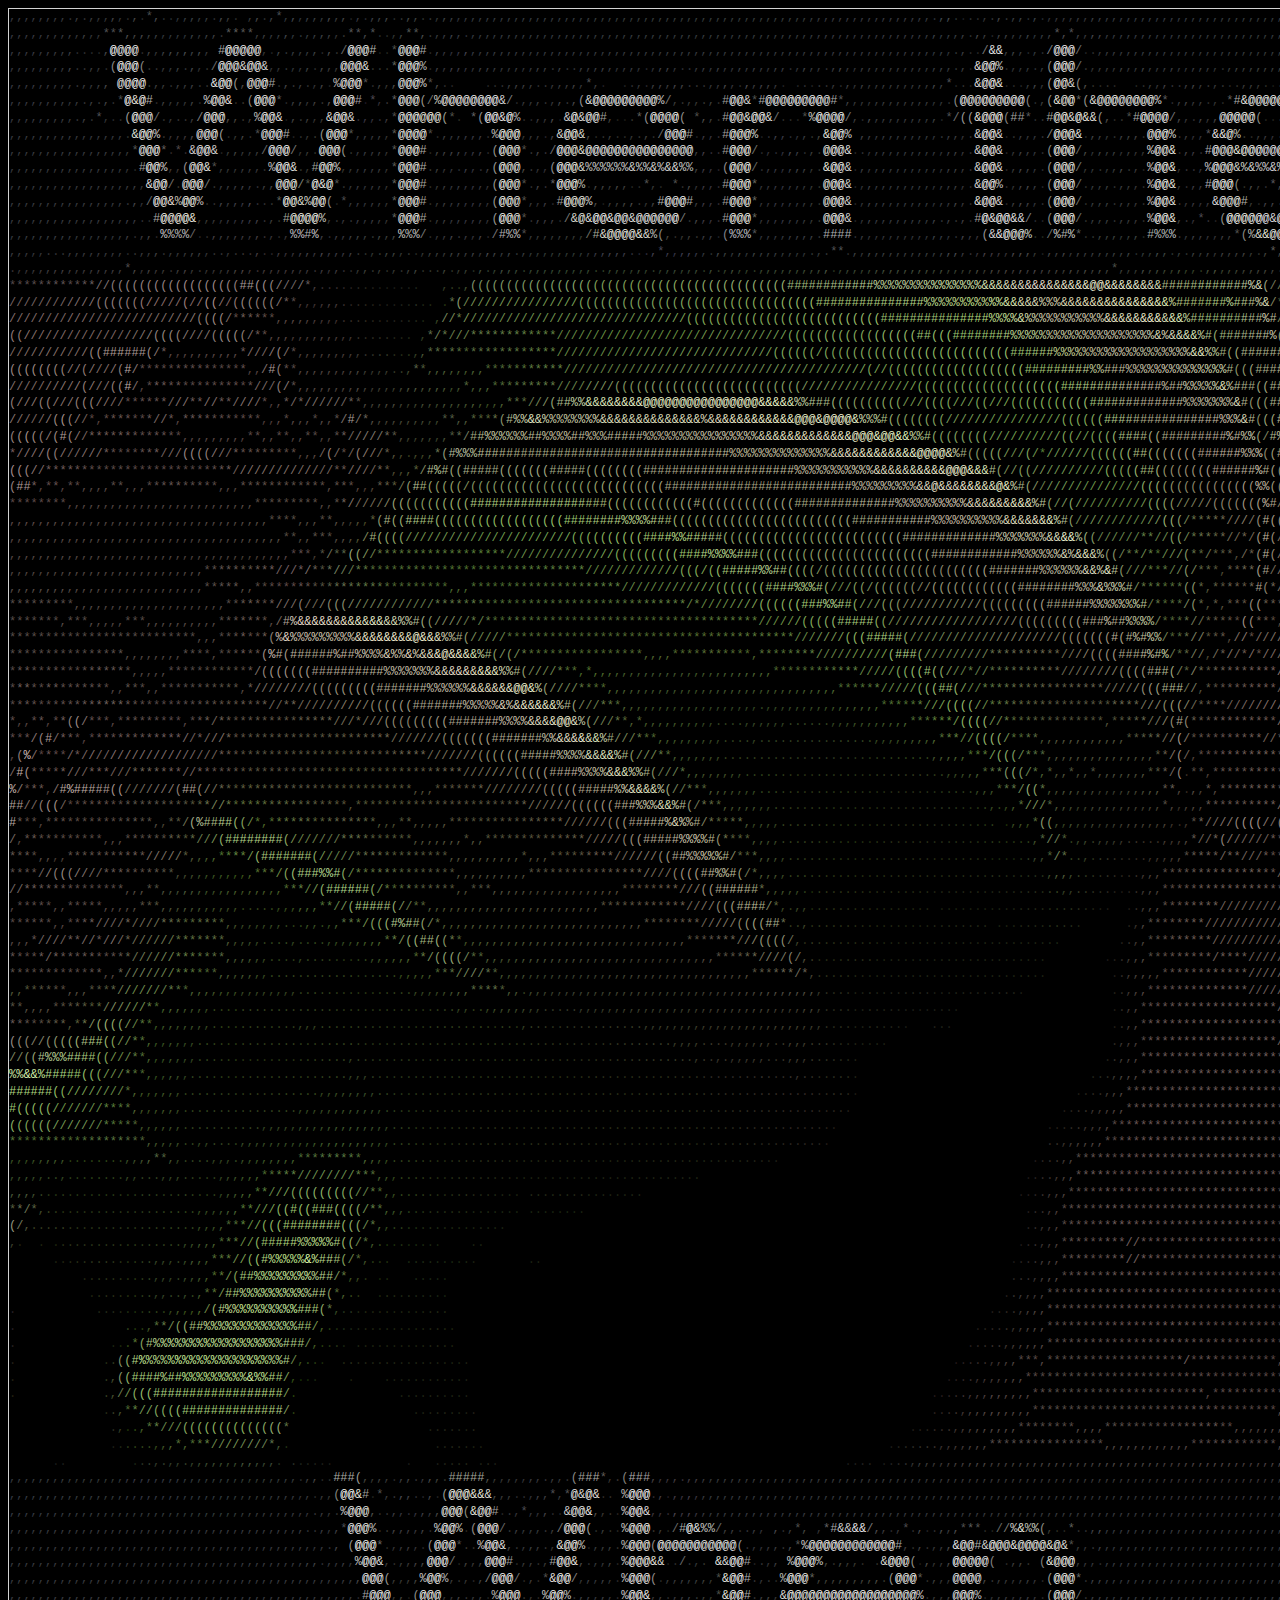
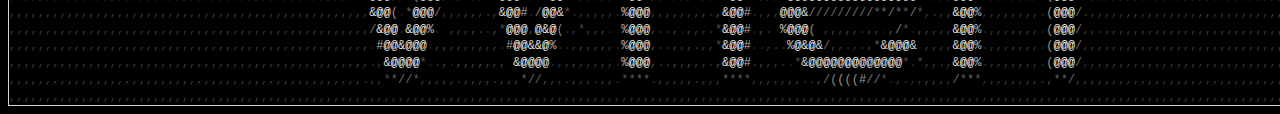
==== commit 48e6cdd2: "Update index.html" ====
--- a/index.html
+++ b/index.html
@@ -1,4 +1,4 @@
-<html><code><span class="ascii" style="color: white; background: black;
+<html><body style="background-color:#000"></body><code><span class="ascii" style="color: white; background: black;
 display:inline-block;
 white-space:pre;
 letter-spacing:0;
@@ -110,4 +110,4 @@
 <span style="color:#37383D;">,</span><span style="color:#37383D;">,</span><span style="color:#37383D;">,</span><span style="color:#37383D;">,</span><span style="color:#37383D;">,</span><span style="color:#37383D;">,</span><span style="color:#37383D;">,</span><span style="color:#37383D;">,</span><span style="color:#37383D;">,</span><span style="color:#37383D;">,</span><span style="color:#37383D;">,</span><span style="color:#37383D;">,</span><span style="color:#37383D;">,</span><span style="color:#37383D;">,</span><span style="color:#37383D;">,</span><span style="color:#37383D;">,</span><span style="color:#37383D;">,</span><span style="color:#37383D;">,</span><span style="color:#37383D;">,</span><span style="color:#37383D;">,</span><span style="color:#37383D;">,</span><span style="color:#37383D;">,</span><span style="color:#37383D;">,</span><span style="color:#37383D;">,</span><span style="color:#37383D;">,</span><span style="color:#37383D;">,</span><span style="color:#37383D;">,</span><span style="color:#37383D;">,</span><span style="color:#37383D;">,</span><span style="color:#37383D;">,</span><span style="color:#37383D;">,</span><span style="color:#37383D;">,</span><span style="color:#37383D;">,</span><span style="color:#37383D;">,</span><span style="color:#37383D;">,</span><span style="color:#37383D;">,</span><span style="color:#37383D;">,</span><span style="color:#37383D;">,</span><span style="color:#37383D;">,</span><span style="color:#37383D;">,</span><span style="color:#37383D;">,</span><span style="color:#37383D;">,</span><span style="color:#37383D;">,</span><span style="color:#37383D;">,</span><span style="color:#37383D;">,</span><span style="color:#37383D;">,</span><span style="color:#37383D;">,</span><span style="color:#37383D;">,</span><span style="color:#44434B;">,</span><span style="color:#3B3A40;">,</span><span style="color:#302F35;">.</span><span style="color:#363638;">,</span><span style="color:#DFDFDD;">&</span><span style="color:#FFFFFB;">@</span><span style="color:#F6F7F1;">@</span><span style="color:#FAFBF3;">@</span><span style="color:#FFFFFA;">@</span><span style="color:#5B5C56;">*</span><span style="color:#2C2D28;">.</span><span style="color:#323230;">.</span><span style="color:#414143;">,</span><span style="color:#29282D;">.</span><span style="color:#44434B;">,</span><span style="color:#43424A;">,</span><span style="color:#3E3D45;">,</span><span style="color:#49484E;">,</span><span style="color:#3E3D43;">,</span><span style="color:#363638;">,</span><span style="color:#3C3C3A;">,</span><span style="color:#161712;"> </span><span style="color:#E2E3DD;">&</span><span style="color:#FFFFF8;">@</span><span style="color:#F6F7F1;">@</span><span style="color:#FFFFFA;">@</span><span style="color:#EBECE7;">@</span><span style="color:#2F2F2D;">.</span><span style="color:#38383A;">,</span><span style="color:#39383D;">,</span><span style="color:#3E3D45;">,</span><span style="color:#37363E;">,</span><span style="color:#37363E;">,</span><span style="color:#3A393F;">,</span><span style="color:#39383E;">,</span><span style="color:#373739;">,</span><span style="color:#2B2B29;">.</span><span style="color:#C1C2BD;">%</span><span style="color:#FFFFFA;">@</span><span style="color:#FEFFF7;">@</span><span style="color:#FFFFFA;">@</span><span style="color:#4A4B45;">,</span><span style="color:#31322D;">.</span><span style="color:#30302E;">.</span><span style="color:#49494B;">,</span><span style="color:#3B3A3F;">,</span><span style="color:#424149;">,</span><span style="color:#35343A;">,</span><span style="color:#39393B;">,</span><span style="color:#313131;">.</span><span style="color:#484848;">,</span><span style="color:#DFDFDF;">&</span><span style="color:#FEFEFE;">@</span><span style="color:#FFFFFF;">@</span><span style="color:#B1B1B1;">#</span><span style="color:#333333;">.</span><span style="color:#3F3F3F;">,</span><span style="color:#363636;">,</span><span style="color:#3B3B3B;">,</span><span style="color:#2C2C2C;">.</span><span style="color:#2B2B2B;">.</span><span style="color:#505050;">*</span><span style="color:#D3D3D3;">&</span><span style="color:#F3F3F3;">@</span><span style="color:#ECEBE9;">@</span><span style="color:#FFFFFD;">@</span><span style="color:#EFEEEC;">@</span><span style="color:#E9E8E6;">@</span><span style="color:#FFFFFD;">@</span><span style="color:#FFFFFD;">@</span><span style="color:#EBE9EA;">@</span><span style="color:#E9E7E8;">@</span><span style="color:#F6F4F5;">@</span><span style="color:#E8E6E9;">@</span><span style="color:#FFFEFF;">@</span><span style="color:#EBE9EE;">@</span><span style="color:#525055;">*</span><span style="color:#302E33;">.</span><span style="color:#4F4C53;">*</span><span style="color:#403E43;">,</span><span style="color:#3B3736;">,</span><span style="color:#34302D;">.</span><span style="color:#3B3A38;">,</span><span style="color:#D9D8D6;">&</span><span style="color:#FDFCFA;">@</span><span style="color:#FFFFFD;">@</span><span style="color:#B9B9B9;">%</span><span style="color:#323232;">.</span><span style="color:#37383A;">,</span><span style="color:#353638;">,</span><span style="color:#353638;">,</span><span style="color:#38393B;">,</span><span style="color:#393D40;">,</span><span style="color:#373B3E;">,</span><span style="color:#303437;">,</span><span style="color:#2C2D2F;">.</span><span style="color:#8F8E8C;">(</span><span style="color:#F7F3F0;">@</span><span style="color:#FFFFFD;">@</span><span style="color:#F9F8F6;">@</span><span style="color:#6D6C6A;">/</span><span style="color:#353334;">,</span><span style="color:#343436;">,</span><span style="color:#39393B;">,</span><span style="color:#37383C;">,</span><span style="color:#37383C;">,</span><span style="color:#37383D;">,</span><span style="color:#37373F;">,</span><span style="color:#35383F;">,</span><span style="color:#353841;">,</span><span style="color:#353841;">,</span><span style="color:#35383F;">,</span><span style="color:#37373F;">,</span><span style="color:#37383D;">,</span><span style="color:#37383D;">,</span><span style="color:#37383D;">,</span><span style="color:#37383D;">,</span><span style="color:#37383D;">,</span><span style="color:#37383D;">,</span><span style="color:#37383D;">,</span><span style="color:#37383D;">,</span><span style="color:#37383D;">,</span><span style="color:#37383D;">,</span><span style="color:#37383D;">,</span><span style="color:#37383D;">,</span><span style="color:#37383D;">,</span><span style="color:#37383D;">,</span><span style="color:#37383D;">,</span><span style="color:#37383D;">,</span><span style="color:#37383D;">,</span><span style="color:#37383D;">,</span><span style="color:#37383D;">,</span><span style="color:#37383D;">,</span><span style="color:#37383D;">,</span><span style="color:#37383D;">,</span><span style="color:#37383D;">,</span><span style="color:#37383D;">,</span><span style="color:#37383D;">,</span><span style="color:#37383D;">,</span><span style="color:#37383D;">,</span><span style="color:#37383D;">,</span><span style="color:#37383D;">,</span><span style="color:#37383D;">,</span><span style="color:#37383D;">,</span><span style="color:#37383D;">,</span><span style="color:#37383D;">,</span><span style="color:#37383D;">,</span><span style="color:#37383D;">,</span><span style="color:#37383D;">,</span><span style="color:#37383D;">,</span><span style="color:#37383D;">,</span><span style="color:#37383D;">,</span>
 <span style="color:#37383D;">,</span><span style="color:#37383D;">,</span><span style="color:#37383D;">,</span><span style="color:#37383D;">,</span><span style="color:#37383D;">,</span><span style="color:#37383D;">,</span><span style="color:#37383D;">,</span><span style="color:#37383D;">,</span><span style="color:#37383D;">,</span><span style="color:#37383D;">,</span><span style="color:#37383D;">,</span><span style="color:#37383D;">,</span><span style="color:#37383D;">,</span><span style="color:#37383D;">,</span><span style="color:#37383D;">,</span><span style="color:#37383D;">,</span><span style="color:#37383D;">,</span><span style="color:#37383D;">,</span><span style="color:#37383D;">,</span><span style="color:#37383D;">,</span><span style="color:#37383D;">,</span><span style="color:#37383D;">,</span><span style="color:#37383D;">,</span><span style="color:#37383D;">,</span><span style="color:#37383D;">,</span><span style="color:#37383D;">,</span><span style="color:#37383D;">,</span><span style="color:#37383D;">,</span><span style="color:#37383D;">,</span><span style="color:#37383D;">,</span><span style="color:#37383D;">,</span><span style="color:#37383D;">,</span><span style="color:#37383D;">,</span><span style="color:#37383D;">,</span><span style="color:#37383D;">,</span><span style="color:#37383D;">,</span><span style="color:#37383D;">,</span><span style="color:#37383D;">,</span><span style="color:#37383D;">,</span><span style="color:#37383D;">,</span><span style="color:#37383D;">,</span><span style="color:#37383D;">,</span><span style="color:#37383D;">,</span><span style="color:#37383D;">,</span><span style="color:#37383D;">,</span><span style="color:#37383D;">,</span><span style="color:#37383D;">,</span><span style="color:#37383D;">,</span><span style="color:#33353B;">,</span><span style="color:#2F3136;">.</span><span style="color:#373A3D;">,</span><span style="color:#37393D;">,</span><span style="color:#4B4D4F;">*</span><span style="color:#636665;">*</span><span style="color:#6A6D6B;">/</span><span style="color:#666965;">/</span><span style="color:#5A5D5B;">*</span><span style="color:#383B39;">,</span><span style="color:#3E4140;">,</span><span style="color:#333637;">,</span><span style="color:#3A3D40;">,</span><span style="color:#333539;">,</span><span style="color:#2F3136;">.</span><span style="color:#3C3D44;">,</span><span style="color:#3A3C42;">,</span><span style="color:#34363B;">,</span><span style="color:#3E4144;">,</span><span style="color:#303336;">.</span><span style="color:#313435;">,</span><span style="color:#3F4241;">,</span><span style="color:#434644;">,</span><span style="color:#616560;">*</span><span style="color:#676A68;">/</span><span style="color:#656866;">/</span><span style="color:#464948;">,</span><span style="color:#3A3C3E;">,</span><span style="color:#373A3D;">,</span><span style="color:#2F3235;">.</span><span style="color:#383A3F;">,</span><span style="color:#35373D;">,</span><span style="color:#37393F;">,</span><span style="color:#2C2E33;">.</span><span style="color:#313337;">,</span><span style="color:#404246;">,</span><span style="color:#2E3132;">.</span><span style="color:#535655;">*</span><span style="color:#5E615F;">*</span><span style="color:#616460;">*</span><span style="color:#5F6260;">*</span><span style="color:#2E312F;">.</span><span style="color:#3E4140;">,</span><span style="color:#333637;">,</span><span style="color:#34373A;">,</span><span style="color:#35383B;">,</span><span style="color:#3D3F44;">,</span><span style="color:#2E3035;">.</span><span style="color:#3A3C40;">,</span><span style="color:#35383A;">,</span><span style="color:#343739;">,</span><span style="color:#636568;">*</span><span style="color:#595B5E;">*</span><span style="color:#5E6163;">*</span><span style="color:#56585B;">*</span><span style="color:#36383B;">,</span><span style="color:#36393B;">,</span><span style="color:#373A3C;">,</span><span style="color:#37393C;">,</span><span style="color:#383A3D;">,</span><span style="color:#3A3D3F;">,</span><span style="color:#383A3D;">,</span><span style="color:#292C2E;">.</span><span style="color:#2F3131;">.</span><span style="color:#4A4A47;">,</span><span style="color:#73746E;">/</span><span style="color:#858582;">(</span><span style="color:#969793;">(</span><span style="color:#8F8F8E;">(</span><span style="color:#8E8E8D;">(</span><span style="color:#9C9C9D;">#</span><span style="color:#7B7B7D;">/</span><span style="color:#747378;">/</span><span style="color:#525156;">*</span><span style="color:#27262C;">.</span><span style="color:#37363D;">,</span><span style="color:#302E38;">.</span><span style="color:#36353E;">,</span><span style="color:#36343F;">,</span><span style="color:#43424A;">,</span><span style="color:#3B3A3C;">,</span><span style="color:#3A3A39;">,</span><span style="color:#363635;">,</span><span style="color:#6B6B6A;">/</span><span style="color:#636364;">*</span><span style="color:#646566;">*</span><span style="color:#5D5E5F;">*</span><span style="color:#373839;">,</span><span style="color:#37383B;">,</span><span style="color:#34383A;">,</span><span style="color:#34373B;">,</span><span style="color:#35393D;">,</span><span style="color:#363B3E;">,</span><span style="color:#353A3D;">,</span><span style="color:#31363B;">,</span><span style="color:#2F3337;">.</span><span style="color:#454548;">,</span><span style="color:#666566;">*</span><span style="color:#616064;">*</span><span style="color:#666669;">/</span><span style="color:#3E3E41;">,</span><span style="color:#3A3A3D;">,</span><span style="color:#3C3C41;">,</span><span style="color:#36373C;">,</span><span style="color:#37383D;">,</span><span style="color:#35383D;">,</span><span style="color:#35383F;">,</span><span style="color:#34383F;">,</span><span style="color:#34383F;">,</span><span style="color:#34393F;">,</span><span style="color:#343840;">,</span><span style="color:#34393F;">,</span><span style="color:#35383D;">,</span><span style="color:#37383D;">,</span><span style="color:#37383D;">,</span><span style="color:#37383D;">,</span><span style="color:#37383D;">,</span><span style="color:#37383D;">,</span><span style="color:#37383D;">,</span><span style="color:#37383D;">,</span><span style="color:#37383D;">,</span><span style="color:#37383D;">,</span><span style="color:#37383D;">,</span><span style="color:#37383D;">,</span><span style="color:#37383D;">,</span><span style="color:#37383D;">,</span><span style="color:#37383D;">,</span><span style="color:#37383D;">,</span><span style="color:#37383D;">,</span><span style="color:#37383D;">,</span><span style="color:#37383D;">,</span><span style="color:#37383D;">,</span><span style="color:#37383D;">,</span><span style="color:#37383D;">,</span><span style="color:#37383D;">,</span><span style="color:#37383D;">,</span><span style="color:#37383D;">,</span><span style="color:#37383D;">,</span><span style="color:#37383D;">,</span><span style="color:#37383D;">,</span><span style="color:#37383D;">,</span><span style="color:#37383D;">,</span><span style="color:#37383D;">,</span><span style="color:#37383D;">,</span><span style="color:#37383D;">,</span><span style="color:#37383D;">,</span><span style="color:#37383D;">,</span><span style="color:#37383D;">,</span><span style="color:#37383D;">,</span><span style="color:#37383D;">,</span><span style="color:#37383D;">,</span><span style="color:#37383D;">,</span>
 <span style="color:#37383D;">,</span><span style="color:#37383D;">,</span><span style="color:#37383D;">,</span><span style="color:#37383D;">,</span><span style="color:#37383D;">,</span><span style="color:#37383D;">,</span><span style="color:#37383D;">,</span><span style="color:#37383D;">,</span><span style="color:#37383D;">,</span><span style="color:#37383D;">,</span><span style="color:#37383D;">,</span><span style="color:#37383D;">,</span><span style="color:#37383D;">,</span><span style="color:#37383D;">,</span><span style="color:#37383D;">,</span><span style="color:#37383D;">,</span><span style="color:#37383D;">,</span><span style="color:#37383D;">,</span><span style="color:#37383D;">,</span><span style="color:#37383D;">,</span><span style="color:#37383D;">,</span><span style="color:#37383D;">,</span><span style="color:#37383D;">,</span><span style="color:#37383D;">,</span><span style="color:#37383D;">,</span><span style="color:#37383D;">,</span><span style="color:#37383D;">,</span><span style="color:#37383D;">,</span><span style="color:#37383D;">,</span><span style="color:#37383D;">,</span><span style="color:#37383D;">,</span><span style="color:#37383D;">,</span><span style="color:#37383D;">,</span><span style="color:#37383D;">,</span><span style="color:#37383D;">,</span><span style="color:#37383D;">,</span><span style="color:#37383D;">,</span><span style="color:#37383D;">,</span><span style="color:#37383D;">,</span><span style="color:#37383D;">,</span><span style="color:#37383D;">,</span><span style="color:#37383D;">,</span><span style="color:#37383D;">,</span><span style="color:#37383D;">,</span><span style="color:#37383D;">,</span><span style="color:#37383D;">,</span><span style="color:#37383D;">,</span><span style="color:#37383D;">,</span><span style="color:#34373C;">,</span><span style="color:#34373C;">,</span><span style="color:#33373A;">,</span><span style="color:#33373A;">,</span><span style="color:#323639;">,</span><span style="color:#323639;">,</span><span style="color:#323639;">,</span><span style="color:#313536;">,</span><span style="color:#35393C;">,</span><span style="color:#35393C;">,</span><span style="color:#35393C;">,</span><span style="color:#35393C;">,</span><span style="color:#35393C;">,</span><span style="color:#35393C;">,</span><span style="color:#35383D;">,</span><span style="color:#35383D;">,</span><span style="color:#36393E;">,</span><span style="color:#36393E;">,</span><span style="color:#35393C;">,</span><span style="color:#35393C;">,</span><span style="color:#34383B;">,</span><span style="color:#34383B;">,</span><span style="color:#33373A;">,</span><span style="color:#333738;">,</span><span style="color:#313538;">,</span><span style="color:#323639;">,</span><span style="color:#323639;">,</span><span style="color:#323639;">,</span><span style="color:#33373A;">,</span><span style="color:#33373A;">,</span><span style="color:#34373C;">,</span><span style="color:#34373C;">,</span><span style="color:#34373C;">,</span><span style="color:#34373C;">,</span><span style="color:#33373A;">,</span><span style="color:#33373A;">,</span><span style="color:#323639;">,</span><span style="color:#323639;">,</span><span style="color:#323639;">,</span><span style="color:#313536;">,</span><span style="color:#35393C;">,</span><span style="color:#35393C;">,</span><span style="color:#35393C;">,</span><span style="color:#35393C;">,</span><span style="color:#35393C;">,</span><span style="color:#35393C;">,</span><span style="color:#35383D;">,</span><span style="color:#35383D;">,</span><span style="color:#33373A;">,</span><span style="color:#33373A;">,</span><span style="color:#33373A;">,</span><span style="color:#33373A;">,</span><span style="color:#33373A;">,</span><span style="color:#33373A;">,</span><span style="color:#33373A;">,</span><span style="color:#33373A;">,</span><span style="color:#35393C;">,</span><span style="color:#35393C;">,</span><span style="color:#35393C;">,</span><span style="color:#35393C;">,</span><span style="color:#35393C;">,</span><span style="color:#35393C;">,</span><span style="color:#35393C;">,</span><span style="color:#35393C;">,</span><span style="color:#353638;">,</span><span style="color:#353736;">,</span><span style="color:#363837;">,</span><span style="color:#363739;">,</span><span style="color:#37383A;">,</span><span style="color:#37383A;">,</span><span style="color:#38393D;">,</span><span style="color:#38393D;">,</span><span style="color:#35363B;">,</span><span style="color:#35363B;">,</span><span style="color:#36373C;">,</span><span style="color:#36373C;">,</span><span style="color:#37373F;">,</span><span style="color:#37373F;">,</span><span style="color:#383840;">,</span><span style="color:#38393E;">,</span><span style="color:#363638;">,</span><span style="color:#363636;">,</span><span style="color:#353638;">,</span><span style="color:#353638;">,</span><span style="color:#353638;">,</span><span style="color:#353638;">,</span><span style="color:#33373A;">,</span><span style="color:#33373A;">,</span><span style="color:#35383D;">,</span><span style="color:#34393D;">,</span><span style="color:#34393D;">,</span><span style="color:#34393D;">,</span><span style="color:#32393F;">,</span><span style="color:#32393F;">,</span><span style="color:#32393F;">,</span><span style="color:#34393F;">,</span><span style="color:#333439;">,</span><span style="color:#35343A;">,</span><span style="color:#34353A;">,</span><span style="color:#34353A;">,</span><span style="color:#35363B;">,</span><span style="color:#35353D;">,</span><span style="color:#34373E;">,</span><span style="color:#34373E;">,</span><span style="color:#35383F;">,</span><span style="color:#34393F;">,</span><span style="color:#34393F;">,</span><span style="color:#34393F;">,</span><span style="color:#32393F;">,</span><span style="color:#32393F;">,</span><span style="color:#32393F;">,</span><span style="color:#34393F;">,</span><span style="color:#35383D;">,</span><span style="color:#37383D;">,</span><span style="color:#37383D;">,</span><span style="color:#37383D;">,</span><span style="color:#37383D;">,</span><span style="color:#37383D;">,</span><span style="color:#37383D;">,</span><span style="color:#37383D;">,</span><span style="color:#37383D;">,</span><span style="color:#37383D;">,</span><span style="color:#37383D;">,</span><span style="color:#37383D;">,</span><span style="color:#37383D;">,</span><span style="color:#37383D;">,</span><span style="color:#37383D;">,</span><span style="color:#37383D;">,</span><span style="color:#37383D;">,</span><span style="color:#37383D;">,</span><span style="color:#37383D;">,</span><span style="color:#37383D;">,</span><span style="color:#37383D;">,</span><span style="color:#37383D;">,</span><span style="color:#37383D;">,</span><span style="color:#37383D;">,</span><span style="color:#37383D;">,</span><span style="color:#37383D;">,</span><span style="color:#37383D;">,</span><span style="color:#37383D;">,</span><span style="color:#37383D;">,</span><span style="color:#37383D;">,</span><span style="color:#37383D;">,</span><span style="color:#37383D;">,</span><span style="color:#37383D;">,</span><span style="color:#37383D;">,</span><span style="color:#37383D;">,</span><span style="color:#37383D;">,</span><span style="color:#37383D;">,</span><span style="color:#37383D;">,</span><span style="color:#37383D;">,</span><span style="color:#37383D;">,</span>
-</span></code></html>+</span></code></html>
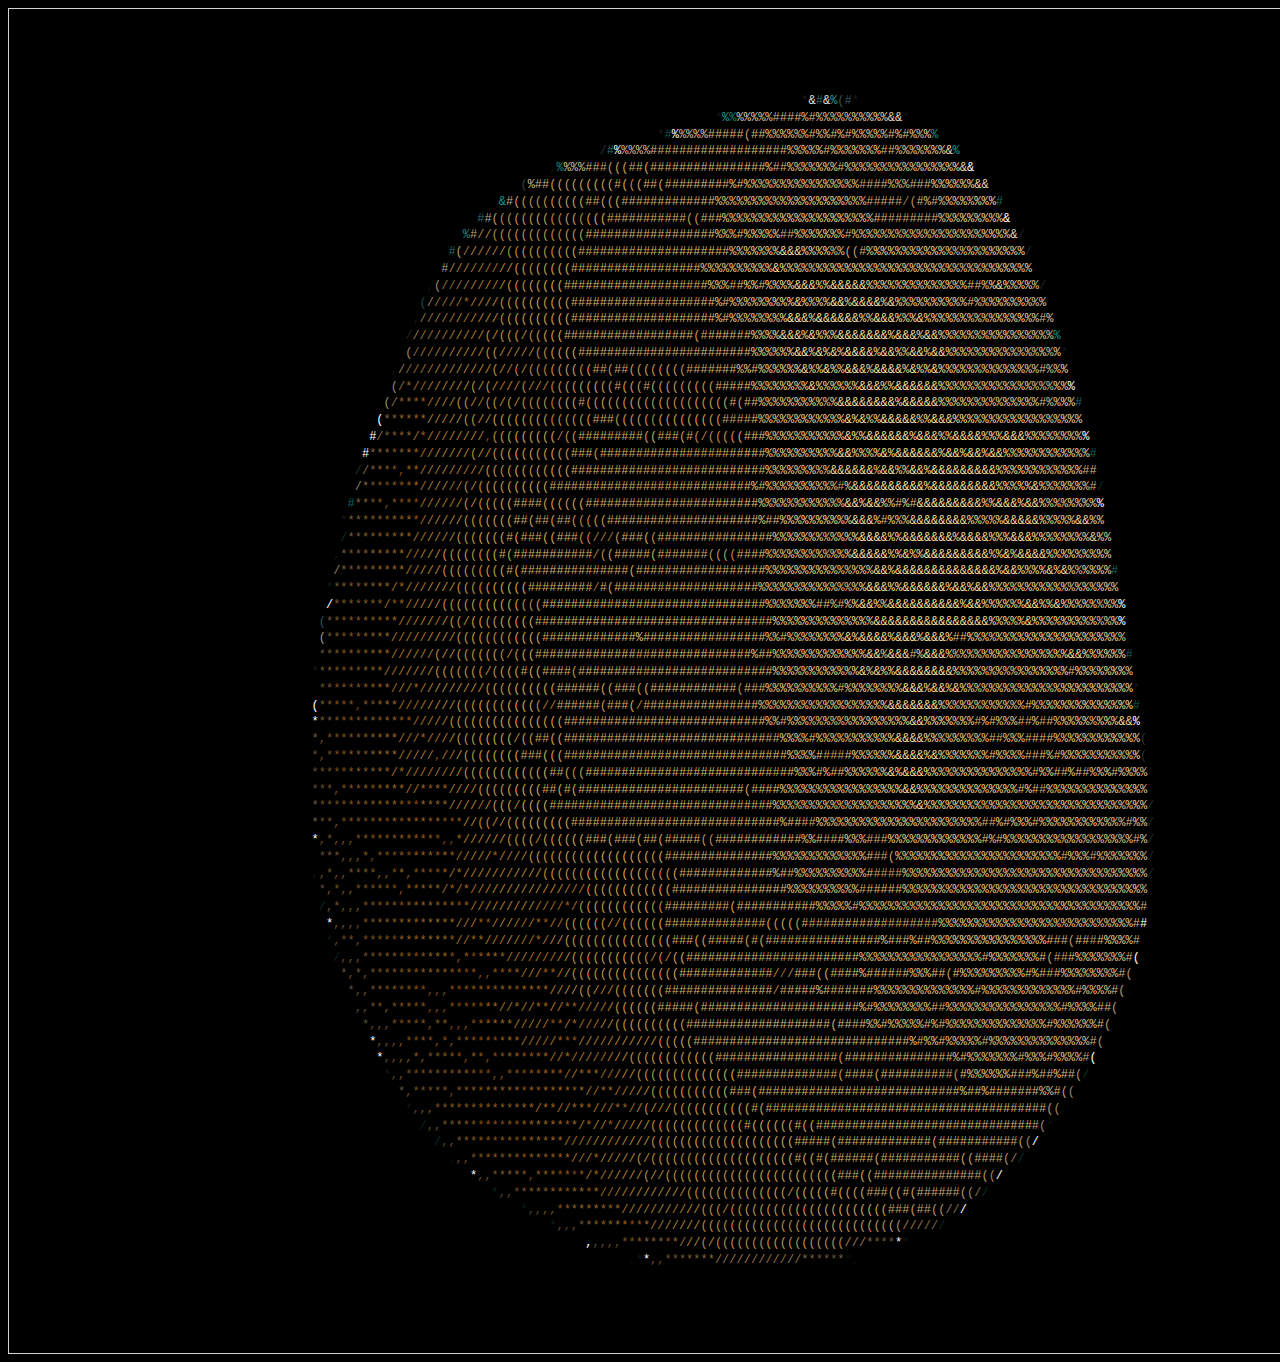
==== commit f2bc18cd: "Add files via upload" ====
--- a/index.html
+++ b/index.html
@@ -1,4 +1,4 @@
-<html><body style="background-color:#000"></body><code><span class="ascii" style="color: white; background: black;
+<html><code><body style="background-color:#000"></body><span class="ascii" style="color: white; background: black;
 display:inline-block;
 white-space:pre;
 letter-spacing:0;
@@ -9,105 +9,84 @@
 border-width:1px;
 border-style:solid;
 border-color:lightgray;
-"><span style="color:#37373F;">,</span><span style="color:#37373F;">,</span><span style="color:#37373F;">,</span><span style="color:#37373F;">,</span><span style="color:#37373F;">,</span><span style="color:#37373F;">,</span><span style="color:#37383D;">,</span><span style="color:#37383D;">,</span><span style="color:#2E2F33;">.</span><span style="color:#3A3B3F;">,</span><span style="color:#303133;">.</span><span style="color:#3A3B3D;">,</span><span style="color:#333436;">,</span><span style="color:#353638;">,</span><span style="color:#424345;">,</span><span style="color:#323335;">,</span><span style="color:#292929;">.</span><span style="color:#454545;">,</span><span style="color:#252628;">.</span><span style="color:#4A4E4F;">*</span><span style="color:#474A4F;">,</span><span style="color:#282D31;">.</span><span style="color:#242B31;">.</span><span style="color:#2D343A;">,</span><span style="color:#343B41;">,</span><span style="color:#394046;">,</span><span style="color:#33383C;">,</span><span style="color:#363B3E;">,</span><span style="color:#2B2C30;">.</span><span style="color:#444547;">,</span><span style="color:#3A3A3A;">,</span><span style="color:#2C2C2C;">.</span><span style="color:#141414;"> </span><span style="color:#393939;">,</span><span style="color:#454648;">,</span><span style="color:#2B2F30;">.</span><span style="color:#3C3F44;">,</span><span style="color:#494E52;">*</span><span style="color:#30373D;">,</span><span style="color:#40474D;">,</span><span style="color:#2E353B;">,</span><span style="color:#373E44;">,</span><span style="color:#393E42;">,</span><span style="color:#33383B;">,</span><span style="color:#47484C;">,</span><span style="color:#3A3B3D;">,</span><span style="color:#434343;">,</span><span style="color:#202123;">.</span><span style="color:#383840;">,</span><span style="color:#262930;">.</span><span style="color:#3B3E45;">,</span><span style="color:#3B3F42;">,</span><span style="color:#414548;">,</span><span style="color:#272B2C;">.</span><span style="color:#2F3332;">.</span><span style="color:#434746;">,</span><span style="color:#3E4241;">,</span><span style="color:#2C302F;">.</span><span style="color:#303435;">.</span><span style="color:#323637;">,</span><span style="color:#3C4043;">,</span><span style="color:#393D40;">,</span><span style="color:#31343B;">,</span><span style="color:#34373E;">,</span><span style="color:#34393F;">,</span><span style="color:#34393F;">,</span><span style="color:#34393F;">,</span><span style="color:#34393F;">,</span><span style="color:#34393F;">,</span><span style="color:#34393F;">,</span><span style="color:#34393F;">,</span><span style="color:#34393F;">,</span><span style="color:#34393F;">,</span><span style="color:#34393F;">,</span><span style="color:#34393F;">,</span><span style="color:#34393F;">,</span><span style="color:#34393F;">,</span><span style="color:#34393F;">,</span><span style="color:#34393F;">,</span><span style="color:#34393D;">,</span><span style="color:#34393C;">,</span><span style="color:#343A3A;">,</span><span style="color:#343A3A;">,</span><span style="color:#343A3A;">,</span><span style="color:#343A3A;">,</span><span style="color:#343A3A;">,</span><span style="color:#343A3A;">,</span><span style="color:#343A3A;">,</span><span style="color:#343A3A;">,</span><span style="color:#343A3A;">,</span><span style="color:#343A3A;">,</span><span style="color:#343A3A;">,</span><span style="color:#343A3A;">,</span><span style="color:#343A3A;">,</span><span style="color:#343A3A;">,</span><span style="color:#343A3A;">,</span><span style="color:#343A3A;">,</span><span style="color:#343A3A;">,</span><span style="color:#343A3A;">,</span><span style="color:#343A3A;">,</span><span style="color:#343A3A;">,</span><span style="color:#343A3A;">,</span><span style="color:#343A3A;">,</span><span style="color:#343A3A;">,</span><span style="color:#343A3A;">,</span><span style="color:#343A3A;">,</span><span style="color:#343A3A;">,</span><span style="color:#343A3A;">,</span><span style="color:#343A3A;">,</span><span style="color:#343A3A;">,</span><span style="color:#343A3A;">,</span><span style="color:#34393C;">,</span><span style="color:#37383D;">,</span><span style="color:#37373F;">,</span><span style="color:#37373F;">,</span><span style="color:#37373F;">,</span><span style="color:#37373F;">,</span><span style="color:#37373F;">,</span><span style="color:#37373F;">,</span><span style="color:#37373F;">,</span><span style="color:#37373F;">,</span><span style="color:#37373F;">,</span><span style="color:#37373F;">,</span><span style="color:#37373F;">,</span><span style="color:#37373F;">,</span><span style="color:#37373F;">,</span><span style="color:#37373F;">,</span><span style="color:#35383F;">,</span><span style="color:#293038;">.</span><span style="color:#3F484F;">,</span><span style="color:#454C52;">,</span><span style="color:#283033;">.</span><span style="color:#1C1F24;">.</span><span style="color:#2B2F32;">.</span><span style="color:#2B2C2E;">.</span><span style="color:#343537;">,</span><span style="color:#313234;">.</span><span style="color:#444547;">,</span><span style="color:#2F3336;">.</span><span style="color:#393E41;">,</span><span style="color:#3B4046;">,</span><span style="color:#262D33;">.</span><span style="color:#394249;">,</span><span style="color:#232A30;">.</span><span style="color:#313237;">,</span><span style="color:#353439;">,</span><span style="color:#343338;">,</span><span style="color:#333237;">,</span><span style="color:#36373C;">,</span><span style="color:#34353A;">,</span><span style="color:#3B3E43;">,</span><span style="color:#383B40;">,</span><span style="color:#35383F;">,</span><span style="color:#35383F;">,</span><span style="color:#343841;">,</span><span style="color:#343841;">,</span><span style="color:#323941;">,</span><span style="color:#323941;">,</span><span style="color:#323943;">,</span><span style="color:#323943;">,</span><span style="color:#343841;">,</span><span style="color:#343841;">,</span><span style="color:#343841;">,</span><span style="color:#343841;">,</span><span style="color:#34393F;">,</span><span style="color:#34393F;">,</span><span style="color:#34393F;">,</span><span style="color:#34393F;">,</span><span style="color:#34393D;">,</span><span style="color:#34393D;">,</span><span style="color:#34393C;">,</span><span style="color:#34393C;">,</span><span style="color:#34393C;">,</span><span style="color:#34393C;">,</span><span style="color:#343A3A;">,</span><span style="color:#34393C;">,</span><span style="color:#343841;">,</span><span style="color:#343843;">,</span><span style="color:#343841;">,</span><span style="color:#343841;">,</span><span style="color:#343841;">,</span><span style="color:#343841;">,</span><span style="color:#343841;">,</span><span style="color:#343841;">,</span><span style="color:#34393F;">,</span><span style="color:#34393F;">,</span><span style="color:#34393F;">,</span><span style="color:#34393F;">,</span><span style="color:#34393D;">,</span><span style="color:#34393D;">,</span><span style="color:#34393D;">,</span><span style="color:#34393D;">,</span><span style="color:#37383D;">,</span><span style="color:#37383D;">,</span><span style="color:#37383D;">,</span><span style="color:#37383D;">,</span><span style="color:#37383D;">,</span><span style="color:#37383D;">,</span><span style="color:#37383D;">,</span><span style="color:#37383D;">,</span>
-<span style="color:#37373F;">,</span><span style="color:#37373F;">,</span><span style="color:#37373F;">,</span><span style="color:#37373F;">,</span><span style="color:#37373F;">,</span><span style="color:#37373F;">,</span><span style="color:#37383D;">,</span><span style="color:#37383D;">,</span><span style="color:#393A3E;">,</span><span style="color:#36373B;">,</span><span style="color:#3E3F41;">,</span><span style="color:#333436;">,</span><span style="color:#333436;">,</span><span style="color:#515254;">*</span><span style="color:#4D4E50;">*</span><span style="color:#575859;">*</span><span style="color:#4D4C4C;">,</span><span style="color:#434342;">,</span><span style="color:#474748;">,</span><span style="color:#393C3D;">,</span><span style="color:#3A3E42;">,</span><span style="color:#31363A;">,</span><span style="color:#31373D;">,</span><span style="color:#30373D;">,</span><span style="color:#2D343A;">,</span><span style="color:#394045;">,</span><span style="color:#303539;">,</span><span style="color:#3B3F42;">,</span><span style="color:#3E3F42;">,</span><span style="color:#313233;">.</span><span style="color:#5A5A59;">*</span><span style="color:#5E5D5B;">*</span><span style="color:#565553;">*</span><span style="color:#565655;">*</span><span style="color:#3A3A3B;">,</span><span style="color:#3B3D3F;">,</span><span style="color:#35383C;">,</span><span style="color:#34393D;">,</span><span style="color:#40464C;">,</span><span style="color:#31383E;">,</span><span style="color:#2C3339;">.</span><span style="color:#333B3F;">,</span><span style="color:#383D41;">,</span><span style="color:#3D4144;">,</span><span style="color:#3B3C3F;">,</span><span style="color:#343435;">,</span><span style="color:#343332;">.</span><span style="color:#575757;">*</span><span style="color:#545558;">*</span><span style="color:#45484C;">,</span><span style="color:#4F5357;">*</span><span style="color:#262A2C;">.</span><span style="color:#242828;">.</span><span style="color:#313633;">,</span><span style="color:#3E4340;">,</span><span style="color:#535854;">*</span><span style="color:#525655;">*</span><span style="color:#484C4B;">,</span><span style="color:#303435;">.</span><span style="color:#363A3D;">,</span><span style="color:#373A40;">,</span><span style="color:#3E4149;">,</span><span style="color:#363941;">,</span><span style="color:#2B2E37;">.</span><span style="color:#34383F;">,</span><span style="color:#34393F;">,</span><span style="color:#34393F;">,</span><span style="color:#34393F;">,</span><span style="color:#34393F;">,</span><span style="color:#34393F;">,</span><span style="color:#34393F;">,</span><span style="color:#34393F;">,</span><span style="color:#34393F;">,</span><span style="color:#34393F;">,</span><span style="color:#34393F;">,</span><span style="color:#34393F;">,</span><span style="color:#34393F;">,</span><span style="color:#34393F;">,</span><span style="color:#34393F;">,</span><span style="color:#34393E;">,</span><span style="color:#34393C;">,</span><span style="color:#34393C;">,</span><span style="color:#34393C;">,</span><span style="color:#34393C;">,</span><span style="color:#34393C;">,</span><span style="color:#34393C;">,</span><span style="color:#34393C;">,</span><span style="color:#34393C;">,</span><span style="color:#34393C;">,</span><span style="color:#34393C;">,</span><span style="color:#34393C;">,</span><span style="color:#34393C;">,</span><span style="color:#34393C;">,</span><span style="color:#34393C;">,</span><span style="color:#34393C;">,</span><span style="color:#34393C;">,</span><span style="color:#34393C;">,</span><span style="color:#34393C;">,</span><span style="color:#34393C;">,</span><span style="color:#34393C;">,</span><span style="color:#34393C;">,</span><span style="color:#34393C;">,</span><span style="color:#34393C;">,</span><span style="color:#34393C;">,</span><span style="color:#34393C;">,</span><span style="color:#34393C;">,</span><span style="color:#34393C;">,</span><span style="color:#34393C;">,</span><span style="color:#34393C;">,</span><span style="color:#34393C;">,</span><span style="color:#34393C;">,</span><span style="color:#34383C;">,</span><span style="color:#37373E;">,</span><span style="color:#37373F;">,</span><span style="color:#37373F;">,</span><span style="color:#37373F;">,</span><span style="color:#37373F;">,</span><span style="color:#37373F;">,</span><span style="color:#37373F;">,</span><span style="color:#37373F;">,</span><span style="color:#37373F;">,</span><span style="color:#37373F;">,</span><span style="color:#37373F;">,</span><span style="color:#37373F;">,</span><span style="color:#37373F;">,</span><span style="color:#37373F;">,</span><span style="color:#37373F;">,</span><span style="color:#35383F;">,</span><span style="color:#3A4149;">,</span><span style="color:#313A41;">,</span><span style="color:#343B41;">,</span><span style="color:#363C40;">,</span><span style="color:#3A3D41;">,</span><span style="color:#2C3032;">.</span><span style="color:#464749;">,</span><span style="color:#3B3C3E;">,</span><span style="color:#242527;">.</span><span style="color:#3E3F41;">,</span><span style="color:#3D3F43;">,</span><span style="color:#34383B;">,</span><span style="color:#32373C;">,</span><span style="color:#3C4349;">,</span><span style="color:#2E373E;">,</span><span style="color:#343B41;">,</span><span style="color:#3C3D41;">,</span><span style="color:#575759;">*</span><span style="color:#4B4A4F;">,</span><span style="color:#515055;">*</span><span style="color:#3D3D42;">,</span><span style="color:#37383C;">,</span><span style="color:#45464B;">,</span><span style="color:#404146;">,</span><span style="color:#35383F;">,</span><span style="color:#35383F;">,</span><span style="color:#34383F;">,</span><span style="color:#34393F;">,</span><span style="color:#343841;">,</span><span style="color:#343841;">,</span><span style="color:#323941;">,</span><span style="color:#323941;">,</span><span style="color:#343841;">,</span><span style="color:#343841;">,</span><span style="color:#34393F;">,</span><span style="color:#34393F;">,</span><span style="color:#34393F;">,</span><span style="color:#34393F;">,</span><span style="color:#34393D;">,</span><span style="color:#34393D;">,</span><span style="color:#34393C;">,</span><span style="color:#34393C;">,</span><span style="color:#34393C;">,</span><span style="color:#34393C;">,</span><span style="color:#343A3A;">,</span><span style="color:#343A3A;">,</span><span style="color:#343A3A;">,</span><span style="color:#34393C;">,</span><span style="color:#34393F;">,</span><span style="color:#343840;">,</span><span style="color:#343841;">,</span><span style="color:#343841;">,</span><span style="color:#343841;">,</span><span style="color:#343841;">,</span><span style="color:#34393F;">,</span><span style="color:#34393F;">,</span><span style="color:#34393F;">,</span><span style="color:#34393F;">,</span><span style="color:#34393F;">,</span><span style="color:#34393F;">,</span><span style="color:#34393F;">,</span><span style="color:#34393F;">,</span><span style="color:#34393D;">,</span><span style="color:#34383D;">,</span><span style="color:#37383D;">,</span><span style="color:#37383D;">,</span><span style="color:#37383D;">,</span><span style="color:#37383D;">,</span><span style="color:#37383D;">,</span><span style="color:#37383D;">,</span><span style="color:#37383D;">,</span><span style="color:#37383D;">,</span>
-<span style="color:#37373F;">,</span><span style="color:#37373F;">,</span><span style="color:#37373F;">,</span><span style="color:#37373F;">,</span><span style="color:#37373F;">,</span><span style="color:#37373F;">,</span><span style="color:#37383D;">,</span><span style="color:#37383D;">,</span><span style="color:#3B3C40;">,</span><span style="color:#28292D;">.</span><span style="color:#2C2D2F;">.</span><span style="color:#27282A;">.</span><span style="color:#232426;">.</span><span style="color:#454648;">,</span><span style="color:#FEFFFF;">@</span><span style="color:#EDEDED;">@</span><span style="color:#FFFFFD;">@</span><span style="color:#EEEDEB;">@</span><span style="color:#2A2829;">.</span><span style="color:#404040;">,</span><span style="color:#333436;">,</span><span style="color:#3B3F42;">,</span><span style="color:#454A4E;">,</span><span style="color:#383D41;">,</span><span style="color:#474C50;">,</span><span style="color:#3C4145;">,</span><span style="color:#44484B;">,</span><span style="color:#353638;">,</span><span style="color:#141414;"> </span><span style="color:#A6A6A4;">#</span><span style="color:#FFFFFD;">@</span><span style="color:#F5F4F2;">@</span><span style="color:#F3F2F0;">@</span><span style="color:#FCFBF9;">@</span><span style="color:#F3F1F2;">@</span><span style="color:#363636;">,</span><span style="color:#212224;">.</span><span style="color:#3F4346;">,</span><span style="color:#2D3236;">.</span><span style="color:#363B3F;">,</span><span style="color:#34393D;">,</span><span style="color:#34393D;">,</span><span style="color:#3D4144;">,</span><span style="color:#262729;">.</span><span style="color:#494949;">,</span><span style="color:#30302E;">.</span><span style="color:#6A6967;">/</span><span style="color:#FFFFFD;">@</span><span style="color:#EDEDEB;">@</span><span style="color:#F6F8F5;">@</span><span style="color:#B2B4B1;">#</span><span style="color:#1F211C;">.</span><span style="color:#22241F;">.</span><span style="color:#51534E;">*</span><span style="color:#EEF0EB;">@</span><span style="color:#FBFDF8;">@</span><span style="color:#FEFFFD;">@</span><span style="color:#A8AAA9;">#</span><span style="color:#262729;">.</span><span style="color:#3E3F44;">,</span><span style="color:#35353D;">,</span><span style="color:#30303A;">,</span><span style="color:#343341;">,</span><span style="color:#42424E;">,</span><span style="color:#353841;">,</span><span style="color:#35383F;">,</span><span style="color:#35383F;">,</span><span style="color:#35383F;">,</span><span style="color:#35383F;">,</span><span style="color:#35383F;">,</span><span style="color:#35383F;">,</span><span style="color:#35383F;">,</span><span style="color:#35383F;">,</span><span style="color:#35383F;">,</span><span style="color:#35383F;">,</span><span style="color:#35383F;">,</span><span style="color:#35383F;">,</span><span style="color:#35383F;">,</span><span style="color:#35383F;">,</span><span style="color:#35383F;">,</span><span style="color:#35383D;">,</span><span style="color:#35383D;">,</span><span style="color:#35383D;">,</span><span style="color:#35383D;">,</span><span style="color:#35383D;">,</span><span style="color:#35383D;">,</span><span style="color:#35383D;">,</span><span style="color:#35383D;">,</span><span style="color:#35383D;">,</span><span style="color:#35383D;">,</span><span style="color:#35383D;">,</span><span style="color:#35383D;">,</span><span style="color:#35383D;">,</span><span style="color:#35383D;">,</span><span style="color:#35383D;">,</span><span style="color:#35383D;">,</span><span style="color:#35383D;">,</span><span style="color:#35383D;">,</span><span style="color:#35383D;">,</span><span style="color:#35383D;">,</span><span style="color:#35383D;">,</span><span style="color:#35383D;">,</span><span style="color:#35383D;">,</span><span style="color:#35383D;">,</span><span style="color:#35383D;">,</span><span style="color:#35383D;">,</span><span style="color:#35383D;">,</span><span style="color:#35383D;">,</span><span style="color:#35383D;">,</span><span style="color:#35383D;">,</span><span style="color:#35383D;">,</span><span style="color:#35383D;">,</span><span style="color:#37373F;">,</span><span style="color:#37373F;">,</span><span style="color:#37373F;">,</span><span style="color:#37373F;">,</span><span style="color:#37373F;">,</span><span style="color:#37373F;">,</span><span style="color:#37373F;">,</span><span style="color:#37373F;">,</span><span style="color:#37373F;">,</span><span style="color:#37373F;">,</span><span style="color:#37373F;">,</span><span style="color:#37373F;">,</span><span style="color:#37373F;">,</span><span style="color:#37373F;">,</span><span style="color:#37373F;">,</span><span style="color:#35383F;">,</span><span style="color:#30373F;">,</span><span style="color:#353C42;">,</span><span style="color:#303539;">,</span><span style="color:#2E3336;">.</span><span style="color:#3C3D41;">,</span><span style="color:#28292B;">.</span><span style="color:#262626;">.</span><span style="color:#787878;">/</span><span style="color:#E3E3E3;">&</span><span style="color:#E0E0E0;">&</span><span style="color:#3C3D3F;">,</span><span style="color:#3D4142;">,</span><span style="color:#373A3F;">,</span><span style="color:#22272B;">.</span><span style="color:#32393F;">,</span><span style="color:#272C30;">.</span><span style="color:#7E7E80;">/</span><span style="color:#F2F0F1;">@</span><span style="color:#FCFAFB;">@</span><span style="color:#F2F0F3;">@</span><span style="color:#6C6C6E;">/</span><span style="color:#222224;">.</span><span style="color:#2C2C2E;">.</span><span style="color:#343539;">,</span><span style="color:#37383C;">,</span><span style="color:#37383D;">,</span><span style="color:#35383D;">,</span><span style="color:#35383D;">,</span><span style="color:#35383D;">,</span><span style="color:#34393F;">,</span><span style="color:#34393F;">,</span><span style="color:#34393F;">,</span><span style="color:#35383F;">,</span><span style="color:#35383F;">,</span><span style="color:#35383F;">,</span><span style="color:#35383F;">,</span><span style="color:#35383D;">,</span><span style="color:#35383D;">,</span><span style="color:#35383D;">,</span><span style="color:#35393C;">,</span><span style="color:#35393C;">,</span><span style="color:#35393C;">,</span><span style="color:#35393A;">,</span><span style="color:#35393A;">,</span><span style="color:#35393A;">,</span><span style="color:#35393A;">,</span><span style="color:#353938;">,</span><span style="color:#35393A;">,</span><span style="color:#35393C;">,</span><span style="color:#35383D;">,</span><span style="color:#35383D;">,</span><span style="color:#35383D;">,</span><span style="color:#35383D;">,</span><span style="color:#35383F;">,</span><span style="color:#35383F;">,</span><span style="color:#35383F;">,</span><span style="color:#35383F;">,</span><span style="color:#35383F;">,</span><span style="color:#35383F;">,</span><span style="color:#35383F;">,</span><span style="color:#35383F;">,</span><span style="color:#35383F;">,</span><span style="color:#35383F;">,</span><span style="color:#35383F;">,</span><span style="color:#37383D;">,</span><span style="color:#37383D;">,</span><span style="color:#37383D;">,</span><span style="color:#37383D;">,</span><span style="color:#37383D;">,</span><span style="color:#37383D;">,</span><span style="color:#37383D;">,</span><span style="color:#37383D;">,</span>
-<span style="color:#37373F;">,</span><span style="color:#37373F;">,</span><span style="color:#37373F;">,</span><span style="color:#37373F;">,</span><span style="color:#37373F;">,</span><span style="color:#37373F;">,</span><span style="color:#37383D;">,</span><span style="color:#37383D;">,</span><span style="color:#424347;">,</span><span style="color:#2F3034;">.</span><span style="color:#313234;">.</span><span style="color:#3B3C3E;">,</span><span style="color:#353638;">,</span><span style="color:#28292B;">.</span><span style="color:#87888A;">(</span><span style="color:#FBFBFB;">@</span><span style="color:#F5F4F1;">@</span><span style="color:#FEFCF9;">@</span><span style="color:#878684;">(</span><span style="color:#31312F;">.</span><span style="color:#2F2F31;">.</span><span style="color:#37383A;">,</span><span style="color:#33373A;">,</span><span style="color:#3B4043;">,</span><span style="color:#2F3337;">.</span><span style="color:#43474A;">,</span><span style="color:#323335;">,</span><span style="color:#303231;">.</span><span style="color:#6C6A6B;">/</span><span style="color:#F7F7F5;">@</span><span style="color:#FAF8F5;">@</span><span style="color:#F3F0EC;">@</span><span style="color:#DDD8D5;">&</span><span style="color:#F6F2EF;">@</span><span style="color:#FCFBF9;">@</span><span style="color:#D0D0CE;">&</span><span style="color:#343436;">,</span><span style="color:#333436;">,</span><span style="color:#2E3235;">.</span><span style="color:#313639;">,</span><span style="color:#303438;">,</span><span style="color:#3C4043;">,</span><span style="color:#2B2C2E;">.</span><span style="color:#424443;">,</span><span style="color:#3B393A;">,</span><span style="color:#393836;">,</span><span style="color:#FBF8F5;">@</span><span style="color:#F5F2EF;">@</span><span style="color:#FAF9F5;">@</span><span style="color:#D8D9D5;">&</span><span style="color:#31322D;">.</span><span style="color:#33342F;">.</span><span style="color:#31322C;">.</span><span style="color:#64655F;">*</span><span style="color:#FCFCF7;">@</span><span style="color:#FBFCF6;">@</span><span style="color:#F5F6F1;">@</span><span style="color:#B4B4B2;">%</span><span style="color:#262627;">.</span><span style="color:#3D3C40;">,</span><span style="color:#35343B;">,</span><span style="color:#403E48;">,</span><span style="color:#3C3A46;">,</span><span style="color:#34323E;">,</span><span style="color:#323339;">,</span><span style="color:#3A3C40;">,</span><span style="color:#393B40;">,</span><span style="color:#37393E;">,</span><span style="color:#34363A;">,</span><span style="color:#333539;">,</span><span style="color:#37393D;">,</span><span style="color:#313338;">,</span><span style="color:#35373C;">,</span><span style="color:#3C3E42;">,</span><span style="color:#3B3D41;">,</span><span style="color:#2F3136;">.</span><span style="color:#3C3E42;">,</span><span style="color:#2E3035;">.</span><span style="color:#2F3135;">.</span><span style="color:#3A3C41;">,</span><span style="color:#36383E;">,</span><span style="color:#393B41;">,</span><span style="color:#3D3F45;">,</span><span style="color:#37393F;">,</span><span style="color:#303238;">,</span><span style="color:#34363C;">,</span><span style="color:#37393F;">,</span><span style="color:#313339;">,</span><span style="color:#25272D;">.</span><span style="color:#303238;">,</span><span style="color:#3D3F45;">,</span><span style="color:#3D3F45;">,</span><span style="color:#32343A;">,</span><span style="color:#2B2D33;">.</span><span style="color:#2F3137;">.</span><span style="color:#35373D;">,</span><span style="color:#383A40;">,</span><span style="color:#34363C;">,</span><span style="color:#3B3D43;">,</span><span style="color:#34363C;">,</span><span style="color:#33353B;">,</span><span style="color:#3A3C42;">,</span><span style="color:#35373D;">,</span><span style="color:#393B41;">,</span><span style="color:#37393F;">,</span><span style="color:#32343A;">,</span><span style="color:#3A3C42;">,</span><span style="color:#383A40;">,</span><span style="color:#2B2D33;">.</span><span style="color:#32343A;">,</span><span style="color:#3E4046;">,</span><span style="color:#36383D;">,</span><span style="color:#35363B;">,</span><span style="color:#2E2F33;">.</span><span style="color:#3B3C41;">,</span><span style="color:#444549;">,</span><span style="color:#35363B;">,</span><span style="color:#313237;">,</span><span style="color:#3A3B3F;">,</span><span style="color:#38393D;">,</span><span style="color:#37383C;">,</span><span style="color:#37383C;">,</span><span style="color:#37383C;">,</span><span style="color:#37383C;">,</span><span style="color:#37383C;">,</span><span style="color:#37383C;">,</span><span style="color:#37383C;">,</span><span style="color:#35383C;">,</span><span style="color:#363B40;">,</span><span style="color:#393F43;">,</span><span style="color:#373B3F;">,</span><span style="color:#2F3336;">.</span><span style="color:#3C3D3F;">,</span><span style="color:#1D1D1D;">.</span><span style="color:#E0DFDD;">&</span><span style="color:#F7F7F5;">@</span><span style="color:#FCFCFA;">@</span><span style="color:#C7C6C4;">%</span><span style="color:#282828;">.</span><span style="color:#333436;">,</span><span style="color:#313538;">,</span><span style="color:#33383C;">,</span><span style="color:#2A2F34;">.</span><span style="color:#363A3D;">,</span><span style="color:#898887;">(</span><span style="color:#FFFDFB;">@</span><span style="color:#FEFDFA;">@</span><span style="color:#EFECEA;">@</span><span style="color:#706F6C;">/</span><span style="color:#323130;">.</span><span style="color:#343433;">,</span><span style="color:#383837;">,</span><span style="color:#373738;">,</span><span style="color:#343536;">,</span><span style="color:#3D3F3F;">,</span><span style="color:#343538;">,</span><span style="color:#343739;">,</span><span style="color:#3F4244;">,</span><span style="color:#34383A;">,</span><span style="color:#34383C;">,</span><span style="color:#37393E;">,</span><span style="color:#3C3E43;">,</span><span style="color:#34363B;">,</span><span style="color:#333539;">,</span><span style="color:#393B40;">,</span><span style="color:#393C3F;">,</span><span style="color:#37393D;">,</span><span style="color:#323536;">,</span><span style="color:#2B2E2F;">.</span><span style="color:#393C3C;">,</span><span style="color:#3C3F3F;">,</span><span style="color:#383B3A;">,</span><span style="color:#3A3D3C;">,</span><span style="color:#3D403E;">,</span><span style="color:#3B3E3C;">,</span><span style="color:#393C3B;">,</span><span style="color:#3C3F3F;">,</span><span style="color:#363939;">,</span><span style="color:#36383B;">,</span><span style="color:#3A3C3F;">,</span><span style="color:#3E4143;">,</span><span style="color:#424547;">,</span><span style="color:#3C3E43;">,</span><span style="color:#2E3034;">.</span><span style="color:#36383D;">,</span><span style="color:#36383D;">,</span><span style="color:#36373F;">,</span><span style="color:#36373F;">,</span><span style="color:#36373F;">,</span><span style="color:#36373F;">,</span><span style="color:#363740;">,</span><span style="color:#36373F;">,</span><span style="color:#37383D;">,</span><span style="color:#37383D;">,</span><span style="color:#37383D;">,</span><span style="color:#37383D;">,</span><span style="color:#37383D;">,</span><span style="color:#37383D;">,</span><span style="color:#37383D;">,</span><span style="color:#37383D;">,</span>
-<span style="color:#37373F;">,</span><span style="color:#37373F;">,</span><span style="color:#37373F;">,</span><span style="color:#37373F;">,</span><span style="color:#37373F;">,</span><span style="color:#37373F;">,</span><span style="color:#37383D;">,</span><span style="color:#37383D;">,</span><span style="color:#37383C;">,</span><span style="color:#303135;">.</span><span style="color:#3A3B3D;">,</span><span style="color:#353638;">,</span><span style="color:#3A3B3D;">,</span><span style="color:#47484A;">,</span><span style="color:#101113;"> </span><span style="color:#E7E7E7;">@</span><span style="color:#F8F4F1;">@</span><span style="color:#FFFDF9;">@</span><span style="color:#F4F0ED;">@</span><span style="color:#333230;">.</span><span style="color:#3E3E3E;">,</span><span style="color:#383A39;">,</span><span style="color:#2B2C2E;">.</span><span style="color:#3B3C3E;">,</span><span style="color:#393A3C;">,</span><span style="color:#3D3E40;">,</span><span style="color:#303032;">.</span><span style="color:#2F2F2F;">.</span><span style="color:#E6E5E3;">&</span><span style="color:#FFFEFB;">@</span><span style="color:#FFFBF7;">@</span><span style="color:#98938F;">(</span><span style="color:#4E4945;">,</span><span style="color:#EFEAE6;">@</span><span style="color:#EEEAE7;">@</span><span style="color:#FFFFFD;">@</span><span style="color:#A1A1A1;">#</span><span style="color:#2B2D2C;">.</span><span style="color:#444547;">,</span><span style="color:#313234;">.</span><span style="color:#3C3D3F;">,</span><span style="color:#2E2F31;">.</span><span style="color:#343436;">,</span><span style="color:#434343;">,</span><span style="color:#242321;">.</span><span style="color:#BCB8B5;">%</span><span style="color:#F5F0EC;">@</span><span style="color:#FDF9F6;">@</span><span style="color:#FAF8F9;">@</span><span style="color:#555354;">*</span><span style="color:#2D2B2C;">.</span><span style="color:#3E3D3B;">,</span><span style="color:#363531;">,</span><span style="color:#4D4C48;">,</span><span style="color:#E9E8E3;">@</span><span style="color:#FCFBF6;">@</span><span style="color:#FDFCF7;">@</span><span style="color:#C7C6C2;">%</span><span style="color:#504F4B;">*</span><span style="color:#4B4A48;">,</span><span style="color:#2C2A2B;">.</span><span style="color:#262427;">.</span><span style="color:#18161B;"> </span><span style="color:#09080D;"> </span><span style="color:#020204;"> </span><span style="color:#111113;"> </span><span style="color:#242426;">.</span><span style="color:#2A2A2C;">.</span><span style="color:#2E2E30;">.</span><span style="color:#3A3A3C;">,</span><span style="color:#3F3F41;">,</span><span style="color:#3C3C3E;">,</span><span style="color:#39393B;">,</span><span style="color:#2C2C2E;">.</span><span style="color:#323234;">.</span><span style="color:#373739;">,</span><span style="color:#39393B;">,</span><span style="color:#3A3A3C;">,</span><span style="color:#404042;">,</span><span style="color:#363638;">,</span><span style="color:#515153;">*</span><span style="color:#3B3B3D;">,</span><span style="color:#201F24;">.</span><span style="color:#111113;"> </span><span style="color:#121116;"> </span><span style="color:#202022;">.</span><span style="color:#2E2D32;">.</span><span style="color:#353537;">,</span><span style="color:#26252A;">.</span><span style="color:#3D3D3F;">,</span><span style="color:#3F3E43;">,</span><span style="color:#3B3B3D;">,</span><span style="color:#454449;">,</span><span style="color:#404042;">,</span><span style="color:#313035;">.</span><span style="color:#313133;">.</span><span style="color:#2E2D32;">.</span><span style="color:#363638;">,</span><span style="color:#353439;">,</span><span style="color:#49494B;">,</span><span style="color:#353439;">,</span><span style="color:#2A2A2C;">.</span><span style="color:#4B4A4F;">,</span><span style="color:#3B3B3D;">,</span><span style="color:#403F44;">,</span><span style="color:#3F3F41;">,</span><span style="color:#37363B;">,</span><span style="color:#212123;">.</span><span style="color:#151419;"> </span><span style="color:#242426;">.</span><span style="color:#2E2D32;">.</span><span style="color:#222224;">.</span><span style="color:#313234;">.</span><span style="color:#2E2F31;">.</span><span style="color:#37383A;">,</span><span style="color:#28292B;">.</span><span style="color:#3D3E40;">,</span><span style="color:#333436;">,</span><span style="color:#3C3D3F;">,</span><span style="color:#343537;">,</span><span style="color:#37383A;">,</span><span style="color:#37383A;">,</span><span style="color:#37383A;">,</span><span style="color:#37383A;">,</span><span style="color:#37383A;">,</span><span style="color:#37383A;">,</span><span style="color:#37383A;">,</span><span style="color:#37383A;">,</span><span style="color:#43474A;">,</span><span style="color:#393D40;">,</span><span style="color:#505155;">*</span><span style="color:#212224;">.</span><span style="color:#2F2F2F;">.</span><span style="color:#22211F;">.</span><span style="color:#DEDAD9;">&</span><span style="color:#F8F4F1;">@</span><span style="color:#FFFEFB;">@</span><span style="color:#E1E0DC;">&</span><span style="color:#232220;">.</span><span style="color:#292929;">.</span><span style="color:#232426;">.</span><span style="color:#35393A;">,</span><span style="color:#43474A;">,</span><span style="color:#353638;">,</span><span style="color:#95918E;">(</span><span style="color:#FFFCF6;">@</span><span style="color:#F5F0EA;">@</span><span style="color:#D5D2CD;">&</span><span style="color:#8A8782;">(</span><span style="color:#4F4C47;">,</span><span style="color:#2F2E29;">.</span><span style="color:#292824;">.</span><span style="color:#2F2E2A;">.</span><span style="color:#272725;">.</span><span style="color:#141412;"> </span><span style="color:#191917;"> </span><span style="color:#242623;">.</span><span style="color:#2B2D2C;">.</span><span style="color:#383A39;">,</span><span style="color:#343537;">,</span><span style="color:#403F44;">,</span><span style="color:#323136;">.</span><span style="color:#302F34;">.</span><span style="color:#3D3C41;">,</span><span style="color:#434345;">,</span><span style="color:#38383A;">,</span><span style="color:#313133;">.</span><span style="color:#39393B;">,</span><span style="color:#333333;">.</span><span style="color:#272727;">.</span><span style="color:#2D2D2B;">.</span><span style="color:#3A3A38;">,</span><span style="color:#3B3B39;">,</span><span style="color:#363634;">,</span><span style="color:#2B2C27;">.</span><span style="color:#1B1C17;">.</span><span style="color:#32332E;">.</span><span style="color:#1D1E19;">.</span><span style="color:#222220;">.</span><span style="color:#3E3E3C;">,</span><span style="color:#444442;">,</span><span style="color:#373737;">,</span><span style="color:#343436;">,</span><span style="color:#3A3A3C;">,</span><span style="color:#38373C;">,</span><span style="color:#38373C;">,</span><span style="color:#38373D;">,</span><span style="color:#38373F;">,</span><span style="color:#38373F;">,</span><span style="color:#383641;">,</span><span style="color:#383641;">,</span><span style="color:#38373F;">,</span><span style="color:#37373F;">,</span><span style="color:#37383D;">,</span><span style="color:#37383D;">,</span><span style="color:#37383D;">,</span><span style="color:#37383D;">,</span><span style="color:#37383D;">,</span><span style="color:#37383D;">,</span><span style="color:#37383D;">,</span>
-<span style="color:#37373F;">,</span><span style="color:#37373F;">,</span><span style="color:#37373F;">,</span><span style="color:#37373F;">,</span><span style="color:#37373F;">,</span><span style="color:#37373F;">,</span><span style="color:#37383D;">,</span><span style="color:#37383D;">,</span><span style="color:#323337;">,</span><span style="color:#37383C;">,</span><span style="color:#313234;">.</span><span style="color:#3C3D3F;">,</span><span style="color:#313234;">.</span><span style="color:#414244;">,</span><span style="color:#2C2D2F;">.</span><span style="color:#4D4D4D;">*</span><span style="color:#FDFAF6;">@</span><span style="color:#E8E2DC;">&</span><span style="color:#F9F6F2;">@</span><span style="color:#B0ADA9;">#</span><span style="color:#2C2928;">.</span><span style="color:#3F3F3E;">,</span><span style="color:#373839;">,</span><span style="color:#363739;">,</span><span style="color:#343537;">,</span><span style="color:#3F4041;">,</span><span style="color:#272726;">.</span><span style="color:#C6C5C2;">%</span><span style="color:#FDFAF7;">@</span><span style="color:#FBF6F2;">@</span><span style="color:#E3DCD7;">&</span><span style="color:#312A24;">.</span><span style="color:#38312B;">.</span><span style="color:#8A847E;">(</span><span style="color:#FFFEFA;">@</span><span style="color:#F3F0EC;">@</span><span style="color:#F4F3F1;">@</span><span style="color:#5E5E5D;">*</span><span style="color:#262728;">.</span><span style="color:#3C3D3F;">,</span><span style="color:#424345;">,</span><span style="color:#343435;">,</span><span style="color:#403F3E;">,</span><span style="color:#32312E;">.</span><span style="color:#504B48;">,</span><span style="color:#FFFCF8;">@</span><span style="color:#FEF8F3;">@</span><span style="color:#FDFAF7;">@</span><span style="color:#A19BA2;">#</span><span style="color:#1E1823;">.</span><span style="color:#4F4A52;">*</span><span style="color:#353037;">,</span><span style="color:#353033;">.</span><span style="color:#656160;">*</span><span style="color:#FBF7F4;">@</span><span style="color:#FAF7F1;">@</span><span style="color:#F4F3EB;">@</span><span style="color:#99968E;">(</span><span style="color:#747169;">/</span><span style="color:#C8C5BD;">%</span><span style="color:#F7F5EE;">@</span><span style="color:#F8F6EF;">@</span><span style="color:#F9F5F0;">@</span><span style="color:#F0EFEC;">@</span><span style="color:#F9F9F9;">@</span><span style="color:#F2F2F3;">@</span><span style="color:#FFFFFF;">@</span><span style="color:#F4F4F6;">@</span><span style="color:#D1D1D2;">&</span><span style="color:#7D7D7F;">/</span><span style="color:#262628;">.</span><span style="color:#363638;">,</span><span style="color:#373739;">,</span><span style="color:#3B3B3D;">,</span><span style="color:#2F2F31;">.</span><span style="color:#363638;">,</span><span style="color:#424244;">,</span><span style="color:#313133;">.</span><span style="color:#474749;">,</span><span style="color:#919192;">(</span><span style="color:#D9D9D8;">&</span><span style="color:#F7F7F4;">@</span><span style="color:#FFFFFE;">@</span><span style="color:#F3F4F0;">@</span><span style="color:#F8F8F7;">@</span><span style="color:#FFFFFC;">@</span><span style="color:#F9F9F8;">@</span><span style="color:#F5F5F2;">@</span><span style="color:#F3F3F2;">@</span><span style="color:#F4F5F1;">@</span><span style="color:#C6C6C5;">%</span><span style="color:#757572;">/</span><span style="color:#3B3B3A;">,</span><span style="color:#32322F;">.</span><span style="color:#383837;">,</span><span style="color:#373734;">,</span><span style="color:#333332;">.</span><span style="color:#3E3E3B;">,</span><span style="color:#2D2D2C;">.</span><span style="color:#9B9B98;">#</span><span style="color:#FAFAF9;">@</span><span style="color:#F6F7F3;">@</span><span style="color:#D2D2D1;">&</span><span style="color:#535450;">*</span><span style="color:#A8A8A7;">#</span><span style="color:#EAEAE7;">@</span><span style="color:#F7F7F6;">@</span><span style="color:#EFEFEC;">@</span><span style="color:#FCFCFB;">@</span><span style="color:#FDFDFA;">@</span><span style="color:#EEEEED;">@</span><span style="color:#FBFBFA;">@</span><span style="color:#FCFDFE;">@</span><span style="color:#E7E8E9;">@</span><span style="color:#A7A8AA;">#</span><span style="color:#555658;">*</span><span style="color:#3E3F41;">,</span><span style="color:#363739;">,</span><span style="color:#343537;">,</span><span style="color:#323335;">,</span><span style="color:#37383A;">,</span><span style="color:#37383A;">,</span><span style="color:#37383A;">,</span><span style="color:#37383A;">,</span><span style="color:#37383A;">,</span><span style="color:#37383A;">,</span><span style="color:#37383A;">,</span><span style="color:#37383A;">,</span><span style="color:#303437;">,</span><span style="color:#323639;">,</span><span style="color:#2B2C2E;">.</span><span style="color:#878887;">(</span><span style="color:#FAF9F9;">@</span><span style="color:#F6F4F2;">@</span><span style="color:#EEEAE7;">@</span><span style="color:#FFFEFA;">@</span><span style="color:#FFFEFA;">@</span><span style="color:#F4EFEC;">@</span><span style="color:#FFFEFC;">@</span><span style="color:#F5F5F3;">@</span><span style="color:#F6F6F6;">@</span><span style="color:#828385;">(</span><span style="color:#272B2E;">.</span><span style="color:#3C3E3D;">,</span><span style="color:#938F8A;">(</span><span style="color:#E7E0D8;">&</span><span style="color:#EEECE3;">@</span><span style="color:#FCFAF1;">@</span><span style="color:#67625C;">*</span><span style="color:#95918A;">(</span><span style="color:#DEDDD6;">&</span><span style="color:#EEEBE4;">@</span><span style="color:#F8F7F2;">@</span><span style="color:#FFFFFA;">@</span><span style="color:#F0EFEB;">@</span><span style="color:#EFF0EB;">@</span><span style="color:#FAFBF6;">@</span><span style="color:#F7F8F3;">@</span><span style="color:#F4F4F2;">@</span><span style="color:#CCCCCB;">%</span><span style="color:#5A5A5C;">*</span><span style="color:#2B2A2F;">.</span><span style="color:#3B3B3D;">,</span><span style="color:#414143;">,</span><span style="color:#373739;">,</span><span style="color:#39393B;">,</span><span style="color:#2C2C2C;">.</span><span style="color:#353535;">,</span><span style="color:#282827;">.</span><span style="color:#60605E;">*</span><span style="color:#A9A9A7;">#</span><span style="color:#E1E1DF;">&</span><span style="color:#F7F7F3;">@</span><span style="color:#F2F3EE;">@</span><span style="color:#F5F6F1;">@</span><span style="color:#F9F9F4;">@</span><span style="color:#FAFBF4;">@</span><span style="color:#F1F1EB;">@</span><span style="color:#EFF0EA;">@</span><span style="color:#F7F8F2;">@</span><span style="color:#EEEFEA;">@</span><span style="color:#B8B9B5;">%</span><span style="color:#666666;">*</span><span style="color:#29292A;">.</span><span style="color:#38373C;">,</span><span style="color:#38373C;">,</span><span style="color:#38373D;">,</span><span style="color:#38373D;">,</span><span style="color:#383641;">,</span><span style="color:#383641;">,</span><span style="color:#383641;">,</span><span style="color:#383640;">,</span><span style="color:#37373F;">,</span><span style="color:#37383D;">,</span><span style="color:#37383D;">,</span><span style="color:#37383D;">,</span><span style="color:#37383D;">,</span><span style="color:#37383D;">,</span><span style="color:#37383D;">,</span><span style="color:#37383D;">,</span>
-<span style="color:#37373F;">,</span><span style="color:#37373F;">,</span><span style="color:#37373F;">,</span><span style="color:#37373F;">,</span><span style="color:#37373F;">,</span><span style="color:#37373F;">,</span><span style="color:#37383D;">,</span><span style="color:#37383D;">,</span><span style="color:#37383C;">,</span><span style="color:#313236;">.</span><span style="color:#3C3D41;">,</span><span style="color:#2E2F31;">.</span><span style="color:#505155;">*</span><span style="color:#333436;">,</span><span style="color:#27282C;">.</span><span style="color:#2B2B2B;">.</span><span style="color:#9B9794;">(</span><span style="color:#FFFEF8;">@</span><span style="color:#EEEBE6;">@</span><span style="color:#EEEAE7;">@</span><span style="color:#6F6B6A;">/</span><span style="color:#31302E;">.</span><span style="color:#393738;">,</span><span style="color:#333132;">.</span><span style="color:#323031;">.</span><span style="color:#3D3B3C;">,</span><span style="color:#807F7D;">/</span><span style="color:#EDECEA;">@</span><span style="color:#FFFEFB;">@</span><span style="color:#F8F5F0;">@</span><span style="color:#504B47;">,</span><span style="color:#48433D;">,</span><span style="color:#35302C;">.</span><span style="color:#3E3935;">,</span><span style="color:#BBB7B4;">%</span><span style="color:#FFFEFB;">@</span><span style="color:#FAF9F7;">@</span><span style="color:#DBDAD8;">&</span><span style="color:#1B1B1B;">.</span><span style="color:#434343;">,</span><span style="color:#333333;">.</span><span style="color:#3D3D3D;">,</span><span style="color:#353432;">,</span><span style="color:#393834;">,</span><span style="color:#DBD8D3;">&</span><span style="color:#FFFCF7;">@</span><span style="color:#FFFEF8;">@</span><span style="color:#D1CDCA;">&</span><span style="color:#332D37;">.</span><span style="color:#393543;">,</span><span style="color:#34313C;">,</span><span style="color:#312E35;">.</span><span style="color:#3E393D;">,</span><span style="color:#524E4D;">*</span><span style="color:#F9F6F1;">@</span><span style="color:#FFFFF8;">@</span><span style="color:#FFFFF6;">@</span><span style="color:#ECEADE;">@</span><span style="color:#FFFFF4;">@</span><span style="color:#F0EEE2;">@</span><span style="color:#9C9C92;">(</span><span style="color:#52524A;">*</span><span style="color:#2A2A22;">.</span><span style="color:#0E0D09;"> </span><span style="color:#646265;">*</span><span style="color:#908E93;">(</span><span style="color:#FFFEFF;">@</span><span style="color:#FBF9FA;">@</span><span style="color:#E0DEDF;">&</span><span style="color:#FFFEFF;">@</span><span style="color:#B7B5B6;">%</span><span style="color:#2C2A2B;">.</span><span style="color:#282629;">.</span><span style="color:#3C3A3D;">,</span><span style="color:#363437;">,</span><span style="color:#4B494C;">,</span><span style="color:#1C1A1D;">.</span><span style="color:#CDCBCC;">&</span><span style="color:#FFFFFD;">@</span><span style="color:#D7D6D4;">&</span><span style="color:#F6F5F1;">@</span><span style="color:#F1F0EB;">@</span><span style="color:#A1A09C;">#</span><span style="color:#42413C;">,</span><span style="color:#21201C;">.</span><span style="color:#1D1C17;">.</span><span style="color:#31302C;">.</span><span style="color:#605F5A;">*</span><span style="color:#8F8E8A;">(</span><span style="color:#FEFDF8;">@</span><span style="color:#F8F7F3;">@</span><span style="color:#E9E8E3;">@</span><span style="color:#FFFFFB;">@</span><span style="color:#91908B;">(</span><span style="color:#191814;"> </span><span style="color:#504F4B;">*</span><span style="color:#4D4C4A;">,</span><span style="color:#3F3E3C;">,</span><span style="color:#2E2D29;">.</span><span style="color:#A09F9A;">#</span><span style="color:#FFFFFA;">@</span><span style="color:#E9E9E1;">@</span><span style="color:#E1E0DB;">&</span><span style="color:#FFFFFA;">@</span><span style="color:#FFFEFA;">@</span><span style="color:#DBDAD6;">&</span><span style="color:#737270;">/</span><span style="color:#2C2C2A;">.</span><span style="color:#2B2B29;">.</span><span style="color:#232321;">.</span><span style="color:#50514C;">*</span><span style="color:#C2C3BE;">%</span><span style="color:#FDFDFB;">@</span><span style="color:#F4F6F5;">@</span><span style="color:#F0F2F1;">@</span><span style="color:#FBFDFC;">@</span><span style="color:#727375;">/</span><span style="color:#3C3D3F;">,</span><span style="color:#27282A;">.</span><span style="color:#494A4E;">,</span><span style="color:#37383C;">,</span><span style="color:#37383C;">,</span><span style="color:#37383C;">,</span><span style="color:#37383C;">,</span><span style="color:#37383C;">,</span><span style="color:#35393C;">,</span><span style="color:#37383C;">,</span><span style="color:#35393C;">,</span><span style="color:#3C4043;">,</span><span style="color:#202427;">.</span><span style="color:#505153;">*</span><span style="color:#707070;">/</span><span style="color:#999896;">(</span><span style="color:#9B9794;">(</span><span style="color:#E6E1DE;">&</span><span style="color:#F9F4F0;">@</span><span style="color:#FAF5F2;">@</span><span style="color:#FFFEFB;">@</span><span style="color:#84807D;">(</span><span style="color:#A4A3A1;">#</span><span style="color:#9A9A9A;">#</span><span style="color:#58595B;">*</span><span style="color:#292D30;">.</span><span style="color:#303231;">.</span><span style="color:#A3A099;">#</span><span style="color:#F1EDE2;">@</span><span style="color:#FFFFF6;">@</span><span style="color:#DEDAD1;">&</span><span style="color:#FFFFF8;">@</span><span style="color:#E7E4DD;">&</span><span style="color:#DFDED9;">&</span><span style="color:#93928D;">(</span><span style="color:#4E4D49;">,</span><span style="color:#2B2A26;">.</span><span style="color:#32312D;">.</span><span style="color:#4F504B;">*</span><span style="color:#A9AAA5;">#</span><span style="color:#FFFFFB;">@</span><span style="color:#F9FAF5;">@</span><span style="color:#EBEAE6;">@</span><span style="color:#FFFEFC;">@</span><span style="color:#747273;">/</span><span style="color:#4A4849;">,</span><span style="color:#383639;">,</span><span style="color:#302E31;">.</span><span style="color:#444245;">,</span><span style="color:#373536;">,</span><span style="color:#454344;">,</span><span style="color:#E9E8E6;">@</span><span style="color:#FFFFFB;">@</span><span style="color:#FFFFFA;">@</span><span style="color:#FCFBF6;">@</span><span style="color:#F2F1ED;">@</span><span style="color:#8B8A86;">(</span><span style="color:#24231F;">.</span><span style="color:#22211D;">.</span><span style="color:#34332E;">.</span><span style="color:#2C2B26;">.</span><span style="color:#62615C;">*</span><span style="color:#C1C0BB;">%</span><span style="color:#F7F6F2;">@</span><span style="color:#FBFAF6;">@</span><span style="color:#F6F5F3;">@</span><span style="color:#F4F2F3;">@</span><span style="color:#39373A;">,</span><span style="color:#39373A;">,</span><span style="color:#39373C;">,</span><span style="color:#39363D;">,</span><span style="color:#38373F;">,</span><span style="color:#383641;">,</span><span style="color:#383641;">,</span><span style="color:#383641;">,</span><span style="color:#37373F;">,</span><span style="color:#37383D;">,</span><span style="color:#37383D;">,</span><span style="color:#37383D;">,</span><span style="color:#37383D;">,</span><span style="color:#37383D;">,</span><span style="color:#37383D;">,</span><span style="color:#37383D;">,</span>
-<span style="color:#37383D;">,</span><span style="color:#37383D;">,</span><span style="color:#37383D;">,</span><span style="color:#37383D;">,</span><span style="color:#37383D;">,</span><span style="color:#37383D;">,</span><span style="color:#37383D;">,</span><span style="color:#37383D;">,</span><span style="color:#37383D;">,</span><span style="color:#37383D;">,</span><span style="color:#37383D;">,</span><span style="color:#37383D;">,</span><span style="color:#37383D;">,</span><span style="color:#37383D;">,</span><span style="color:#37383D;">,</span><span style="color:#37383C;">,</span><span style="color:#2E302D;">.</span><span style="color:#DEE0DA;">&</span><span style="color:#FFFFFB;">@</span><span style="color:#F7F8F3;">@</span><span style="color:#C8C4C3;">%</span><span style="color:#353130;">.</span><span style="color:#3C3336;">,</span><span style="color:#3F3639;">,</span><span style="color:#3F3639;">,</span><span style="color:#4E484A;">,</span><span style="color:#EAE4E4;">@</span><span style="color:#F7F6F4;">@</span><span style="color:#F7F6F2;">@</span><span style="color:#9A9B96;">(</span><span style="color:#272923;">.</span><span style="color:#353732;">,</span><span style="color:#454543;">,</span><span style="color:#2E2E2D;">.</span><span style="color:#505050;">*</span><span style="color:#EBEBEB;">@</span><span style="color:#FCFCFC;">@</span><span style="color:#F4F4F4;">@</span><span style="color:#ACACAC;">#</span><span style="color:#222222;">.</span><span style="color:#2F2F2E;">.</span><span style="color:#363634;">,</span><span style="color:#343530;">.</span><span style="color:#8C8D88;">(</span><span style="color:#F5F6F0;">@</span><span style="color:#FAFAF5;">@</span><span style="color:#FDFEF6;">@</span><span style="color:#565853;">*</span><span style="color:#34353A;">,</span><span style="color:#373A41;">,</span><span style="color:#37383D;">,</span><span style="color:#3A3B3D;">,</span><span style="color:#353432;">,</span><span style="color:#5C5B56;">*</span><span style="color:#F4F1EA;">@</span><span style="color:#FFFDF4;">@</span><span style="color:#FBF8EF;">@</span><span style="color:#F3F0E9;">@</span><span style="color:#4F4E49;">*</span><span style="color:#272725;">.</span><span style="color:#3D3D3F;">,</span><span style="color:#37383D;">,</span><span style="color:#35383F;">,</span><span style="color:#383842;">,</span><span style="color:#3B3944;">,</span><span style="color:#3C3940;">,</span><span style="color:#2D2B2E;">.</span><span style="color:#BAB9B5;">%</span><span style="color:#FEFEF7;">@</span><span style="color:#F9F9EF;">@</span><span style="color:#FBFBF3;">@</span><span style="color:#383732;">,</span><span style="color:#393738;">,</span><span style="color:#363437;">,</span><span style="color:#252229;">.</span><span style="color:#444247;">,</span><span style="color:#D5D4D2;">&</span><span style="color:#FAF9F4;">@</span><span style="color:#FDFDF2;">@</span><span style="color:#D5D5C9;">&</span><span style="color:#444540;">,</span><span style="color:#282826;">.</span><span style="color:#2F2F2D;">.</span><span style="color:#3C3C3A;">,</span><span style="color:#2B2B29;">.</span><span style="color:#2A2A28;">.</span><span style="color:#373735;">,</span><span style="color:#30302E;">.</span><span style="color:#40403E;">,</span><span style="color:#2D2D2B;">.</span><span style="color:#6B6B69;">/</span><span style="color:#ECECEA;">@</span><span style="color:#F6F6F4;">@</span><span style="color:#FEFEFC;">@</span><span style="color:#9D9D9B;">#</span><span style="color:#212123;">.</span><span style="color:#3E3842;">,</span><span style="color:#39333D;">,</span><span style="color:#312C32;">.</span><span style="color:#A09C99;">#</span><span style="color:#FBFBF3;">@</span><span style="color:#F9F9ED;">@</span><span style="color:#F8F9F1;">@</span><span style="color:#CDCEC8;">%</span><span style="color:#1F1F21;">.</span><span style="color:#2C2B31;">.</span><span style="color:#3E3E48;">,</span><span style="color:#3B3B47;">,</span><span style="color:#282B34;">.</span><span style="color:#2F3239;">,</span><span style="color:#393D40;">,</span><span style="color:#2E302D;">.</span><span style="color:#42433D;">,</span><span style="color:#E2E2D8;">&</span><span style="color:#FFFFFA;">@</span><span style="color:#FCFDF8;">@</span><span style="color:#C6C6C4;">%</span><span style="color:#18181A;"> </span><span style="color:#404145;">,</span><span style="color:#3B3C41;">,</span><span style="color:#35383F;">,</span><span style="color:#35383F;">,</span><span style="color:#35383F;">,</span><span style="color:#35383F;">,</span><span style="color:#34393F;">,</span><span style="color:#34393F;">,</span><span style="color:#34393D;">,</span><span style="color:#34393D;">,</span><span style="color:#33363D;">,</span><span style="color:#2F3237;">.</span><span style="color:#3A3B40;">,</span><span style="color:#3C3D3F;">,</span><span style="color:#383639;">,</span><span style="color:#312F30;">.</span><span style="color:#D2CECD;">&</span><span style="color:#FFFBFA;">@</span><span style="color:#FFFEFD;">@</span><span style="color:#D5D1D0;">&</span><span style="color:#222021;">.</span><span style="color:#303030;">.</span><span style="color:#3B3A3F;">,</span><span style="color:#36373B;">,</span><span style="color:#35383F;">,</span><span style="color:#303135;">.</span><span style="color:#81807B;">/</span><span style="color:#FFFDF4;">@</span><span style="color:#F8F8F0;">@</span><span style="color:#FBFCF6;">@</span><span style="color:#DEDFDA;">&</span><span style="color:#292B28;">.</span><span style="color:#404445;">,</span><span style="color:#3B3F40;">,</span><span style="color:#333738;">,</span><span style="color:#2C3031;">.</span><span style="color:#3E3F41;">,</span><span style="color:#3E403F;">,</span><span style="color:#434142;">,</span><span style="color:#2D2C2A;">.</span><span style="color:#EFEBE8;">@</span><span style="color:#FFFEF9;">@</span><span style="color:#FFFFF7;">@</span><span style="color:#CECEC6;">%</span><span style="color:#2E2D2B;">.</span><span style="color:#3E3C3F;">,</span><span style="color:#343138;">,</span><span style="color:#36333A;">,</span><span style="color:#57555A;">*</span><span style="color:#E0DEDF;">&</span><span style="color:#E7E6E1;">&</span><span style="color:#F2F2E8;">@</span><span style="color:#BEBEB4;">%</span><span style="color:#34342A;">.</span><span style="color:#2A2924;">.</span><span style="color:#3A3937;">,</span><span style="color:#3A383D;">,</span><span style="color:#343237;">,</span><span style="color:#2F2F31;">.</span><span style="color:#313131;">.</span><span style="color:#21201E;">.</span><span style="color:#3F3E3C;">,</span><span style="color:#090604;"> </span><span style="color:#9A9693;">(</span><span style="color:#FDFAF6;">@</span><span style="color:#F9F4F0;">@</span><span style="color:#F6F3F0;">@</span><span style="color:#666561;">*</span><span style="color:#292728;">.</span><span style="color:#2F3032;">.</span><span style="color:#33373A;">,</span><span style="color:#3C4145;">,</span><span style="color:#30373D;">,</span><span style="color:#34393F;">,</span><span style="color:#35383D;">,</span><span style="color:#37383D;">,</span><span style="color:#37383D;">,</span><span style="color:#37383D;">,</span><span style="color:#37383D;">,</span><span style="color:#37383D;">,</span><span style="color:#37383D;">,</span><span style="color:#37383D;">,</span>
-<span style="color:#37383D;">,</span><span style="color:#37383D;">,</span><span style="color:#37383D;">,</span><span style="color:#37383D;">,</span><span style="color:#37383D;">,</span><span style="color:#37383D;">,</span><span style="color:#37383D;">,</span><span style="color:#37383D;">,</span><span style="color:#37383D;">,</span><span style="color:#37383D;">,</span><span style="color:#37383D;">,</span><span style="color:#37383D;">,</span><span style="color:#37383D;">,</span><span style="color:#37383D;">,</span><span style="color:#37383D;">,</span><span style="color:#37383C;">,</span><span style="color:#363837;">,</span><span style="color:#555754;">*</span><span style="color:#EDEDEB;">@</span><span style="color:#FCFCFA;">@</span><span style="color:#FFFCFB;">@</span><span style="color:#625E5D;">*</span><span style="color:#2F2627;">.</span><span style="color:#534A4B;">*</span><span style="color:#32292A;">.</span><span style="color:#D1CBCB;">&</span><span style="color:#F2ECEC;">@</span><span style="color:#FFFEFC;">@</span><span style="color:#D0CFCD;">&</span><span style="color:#232321;">.</span><span style="color:#373936;">,</span><span style="color:#414340;">,</span><span style="color:#373737;">,</span><span style="color:#333335;">,</span><span style="color:#3A3A3A;">,</span><span style="color:#676767;">/</span><span style="color:#FBFBFB;">@</span><span style="color:#F5F5F5;">@</span><span style="color:#FEFEFC;">@</span><span style="color:#757573;">/</span><span style="color:#363634;">,</span><span style="color:#383934;">,</span><span style="color:#2E2F2A;">.</span><span style="color:#F6F7F2;">@</span><span style="color:#F6F7F1;">@</span><span style="color:#FFFFFA;">@</span><span style="color:#92938D;">(</span><span style="color:#2F312E;">.</span><span style="color:#34353A;">,</span><span style="color:#373A41;">,</span><span style="color:#37383D;">,</span><span style="color:#3A3B3D;">,</span><span style="color:#353432;">,</span><span style="color:#5C5B56;">*</span><span style="color:#F4F1EA;">@</span><span style="color:#FFFDF4;">@</span><span style="color:#FCF9F0;">@</span><span style="color:#ADAAA3;">#</span><span style="color:#272621;">.</span><span style="color:#40403E;">,</span><span style="color:#3F3F41;">,</span><span style="color:#404146;">,</span><span style="color:#3C3F46;">,</span><span style="color:#30303A;">,</span><span style="color:#393742;">,</span><span style="color:#413E45;">,</span><span style="color:#29272A;">.</span><span style="color:#92918D;">(</span><span style="color:#FFFFF8;">@</span><span style="color:#F8F8EE;">@</span><span style="color:#F4F4EC;">@</span><span style="color:#504F4A;">*</span><span style="color:#343233;">.</span><span style="color:#424043;">,</span><span style="color:#322F36;">.</span><span style="color:#6F6D72;">/</span><span style="color:#FEFDFB;">@</span><span style="color:#FBFAF5;">@</span><span style="color:#F1F1E5;">@</span><span style="color:#E0E0D4;">&</span><span style="color:#F4F5F0;">@</span><span style="color:#F8F8F6;">@</span><span style="color:#F2F2F0;">@</span><span style="color:#F4F4F2;">@</span><span style="color:#FFFFFD;">@</span><span style="color:#F8F8F6;">@</span><span style="color:#EDEDEB;">@</span><span style="color:#F4F4F2;">@</span><span style="color:#FBFBF9;">@</span><span style="color:#FFFFFD;">@</span><span style="color:#F4F4F2;">@</span><span style="color:#F7F7F5;">@</span><span style="color:#F1F1EF;">@</span><span style="color:#EBEBE9;">@</span><span style="color:#F0F0EE;">@</span><span style="color:#3F3F41;">,</span><span style="color:#423C46;">,</span><span style="color:#312B35;">.</span><span style="color:#2F2A30;">.</span><span style="color:#9D9996;">#</span><span style="color:#FFFFF7;">@</span><span style="color:#FDFDF1;">@</span><span style="color:#FFFFF8;">@</span><span style="color:#6F706A;">/</span><span style="color:#29292B;">.</span><span style="color:#323137;">,</span><span style="color:#292933;">.</span><span style="color:#30303C;">,</span><span style="color:#444750;">,</span><span style="color:#393C43;">,</span><span style="color:#292D30;">.</span><span style="color:#3B3D3A;">,</span><span style="color:#2F302A;">.</span><span style="color:#ECECE2;">@</span><span style="color:#FFFFFA;">@</span><span style="color:#F3F4EF;">@</span><span style="color:#DCDCDA;">&</span><span style="color:#262628;">.</span><span style="color:#2F3034;">.</span><span style="color:#313237;">,</span><span style="color:#35383F;">,</span><span style="color:#35383F;">,</span><span style="color:#35383F;">,</span><span style="color:#35383F;">,</span><span style="color:#34393F;">,</span><span style="color:#34393F;">,</span><span style="color:#34393D;">,</span><span style="color:#34393D;">,</span><span style="color:#34373E;">,</span><span style="color:#313439;">,</span><span style="color:#3C3D42;">,</span><span style="color:#3D3E40;">,</span><span style="color:#39373A;">,</span><span style="color:#323031;">.</span><span style="color:#D3CFCE;">&</span><span style="color:#FFFCFB;">@</span><span style="color:#FFFBFA;">@</span><span style="color:#D4D0CF;">&</span><span style="color:#262425;">.</span><span style="color:#363636;">,</span><span style="color:#414045;">,</span><span style="color:#3A3B3F;">,</span><span style="color:#34373E;">,</span><span style="color:#2C2D31;">.</span><span style="color:#8F8E89;">(</span><span style="color:#FDFAF1;">@</span><span style="color:#FFFFF8;">@</span><span style="color:#FFFFFA;">@</span><span style="color:#696A65;">/</span><span style="color:#464845;">,</span><span style="color:#313536;">,</span><span style="color:#3D4142;">,</span><span style="color:#35393A;">,</span><span style="color:#393D3E;">,</span><span style="color:#323335;">,</span><span style="color:#393B3A;">,</span><span style="color:#353334;">,</span><span style="color:#363533;">,</span><span style="color:#CFCBC8;">%</span><span style="color:#F3F0EB;">@</span><span style="color:#F4F4EC;">@</span><span style="color:#E4E4DC;">&</span><span style="color:#2B2A28;">.</span><span style="color:#434144;">,</span><span style="color:#3C3940;">,</span><span style="color:#2E2B32;">.</span><span style="color:#A6A4A9;">#</span><span style="color:#FDFBFC;">@</span><span style="color:#ECEBE6;">@</span><span style="color:#F7F7ED;">@</span><span style="color:#E8E8DE;">&</span><span style="color:#FFFFF6;">@</span><span style="color:#FFFFFA;">@</span><span style="color:#FFFFFD;">@</span><span style="color:#E8E6EB;">@</span><span style="color:#EEECF1;">@</span><span style="color:#FDFDFF;">@</span><span style="color:#FBFBFB;">@</span><span style="color:#F0EFED;">@</span><span style="color:#EAE9E7;">@</span><span style="color:#FFFEFB;">@</span><span style="color:#E8E4E1;">&</span><span style="color:#F3EEEA;">@</span><span style="color:#FFFEFA;">@</span><span style="color:#FBF7F4;">@</span><span style="color:#DCDBD7;">&</span><span style="color:#343233;">.</span><span style="color:#2E2F31;">.</span><span style="color:#282C2F;">.</span><span style="color:#3D4246;">,</span><span style="color:#41484E;">,</span><span style="color:#41464C;">,</span><span style="color:#35383D;">,</span><span style="color:#37383D;">,</span><span style="color:#37383D;">,</span><span style="color:#37383D;">,</span><span style="color:#37383D;">,</span><span style="color:#37383D;">,</span><span style="color:#37383D;">,</span><span style="color:#37383D;">,</span>
-<span style="color:#37383D;">,</span><span style="color:#37383D;">,</span><span style="color:#37383D;">,</span><span style="color:#37383D;">,</span><span style="color:#37383D;">,</span><span style="color:#37383D;">,</span><span style="color:#37383D;">,</span><span style="color:#37383D;">,</span><span style="color:#37383D;">,</span><span style="color:#37383D;">,</span><span style="color:#37383D;">,</span><span style="color:#37383D;">,</span><span style="color:#37383D;">,</span><span style="color:#37383D;">,</span><span style="color:#37383D;">,</span><span style="color:#37383C;">,</span><span style="color:#333436;">,</span><span style="color:#262827;">.</span><span style="color:#9C9C9B;">#</span><span style="color:#FCFCFA;">@</span><span style="color:#FEFBF8;">@</span><span style="color:#C9C6C2;">%</span><span style="color:#403835;">,</span><span style="color:#3B3330;">,</span><span style="color:#968E8B;">(</span><span style="color:#F3EEEA;">@</span><span style="color:#FCF9F6;">@</span><span style="color:#E2E1DD;">&</span><span style="color:#52514F;">*</span><span style="color:#373736;">,</span><span style="color:#343635;">,</span><span style="color:#333535;">,</span><span style="color:#38383B;">,</span><span style="color:#38373B;">,</span><span style="color:#38373B;">,</span><span style="color:#2F2F30;">.</span><span style="color:#BCBCBC;">%</span><span style="color:#FAFAF8;">@</span><span style="color:#FCFCF9;">@</span><span style="color:#DCDDD8;">&</span><span style="color:#32332D;">.</span><span style="color:#353630;">,</span><span style="color:#9FA09A;">#</span><span style="color:#F5F6F0;">@</span><span style="color:#F9FAF5;">@</span><span style="color:#C8C9C4;">%</span><span style="color:#373833;">,</span><span style="color:#353736;">,</span><span style="color:#34353A;">,</span><span style="color:#373A41;">,</span><span style="color:#37383D;">,</span><span style="color:#3A3B3D;">,</span><span style="color:#353432;">,</span><span style="color:#5C5B56;">*</span><span style="color:#F4F1EA;">@</span><span style="color:#FFFDF4;">@</span><span style="color:#F5F2E9;">@</span><span style="color:#AFACA5;">#</span><span style="color:#34332E;">.</span><span style="color:#3E3E3C;">,</span><span style="color:#353537;">,</span><span style="color:#333439;">,</span><span style="color:#292C33;">.</span><span style="color:#3C3C46;">,</span><span style="color:#35333E;">,</span><span style="color:#302D34;">.</span><span style="color:#3D3B3E;">,</span><span style="color:#989793;">(</span><span style="color:#FFFFF7;">@</span><span style="color:#F0F0E6;">@</span><span style="color:#F3F3EB;">@</span><span style="color:#4A4944;">,</span><span style="color:#343233;">.</span><span style="color:#353336;">,</span><span style="color:#333037;">,</span><span style="color:#8C8A8F;">(</span><span style="color:#FAFAF8;">@</span><span style="color:#FFFFFA;">@</span><span style="color:#F8F8EC;">@</span><span style="color:#D4D4C8;">&</span><span style="color:#C1C2BD;">%</span><span style="color:#C3C3C1;">%</span><span style="color:#C9C9C7;">%</span><span style="color:#CACAC8;">%</span><span style="color:#C6C6C4;">%</span><span style="color:#C9C9C7;">%</span><span style="color:#CDCDCB;">&</span><span style="color:#CACAC8;">%</span><span style="color:#CACAC8;">%</span><span style="color:#CDCDCB;">&</span><span style="color:#C8C8C6;">%</span><span style="color:#D0D0CE;">&</span><span style="color:#D5D5D3;">&</span><span style="color:#C8C8C6;">%</span><span style="color:#B8B8B6;">%</span><span style="color:#404042;">,</span><span style="color:#3E3842;">,</span><span style="color:#38323C;">,</span><span style="color:#282329;">.</span><span style="color:#908C89;">(</span><span style="color:#FFFFF8;">@</span><span style="color:#F1F1E5;">@</span><span style="color:#FDFEF6;">@</span><span style="color:#696A64;">/</span><span style="color:#2D2D2F;">.</span><span style="color:#39383E;">,</span><span style="color:#363640;">,</span><span style="color:#30303C;">,</span><span style="color:#373A43;">,</span><span style="color:#3F4249;">,</span><span style="color:#3A3E41;">,</span><span style="color:#343633;">,</span><span style="color:#30312B;">.</span><span style="color:#E7E7DD;">&</span><span style="color:#FFFFFA;">@</span><span style="color:#F4F5F0;">@</span><span style="color:#CECECC;">&</span><span style="color:#242426;">.</span><span style="color:#3C3D41;">,</span><span style="color:#34353A;">,</span><span style="color:#35383F;">,</span><span style="color:#35383F;">,</span><span style="color:#35383F;">,</span><span style="color:#35383F;">,</span><span style="color:#34393F;">,</span><span style="color:#34393F;">,</span><span style="color:#34393D;">,</span><span style="color:#34393D;">,</span><span style="color:#35383F;">,</span><span style="color:#313439;">,</span><span style="color:#3D3E43;">,</span><span style="color:#3E3F41;">,</span><span style="color:#3A383B;">,</span><span style="color:#333132;">.</span><span style="color:#D4D0CF;">&</span><span style="color:#FFFDFC;">@</span><span style="color:#FBF7F6;">@</span><span style="color:#D4D0CF;">&</span><span style="color:#282627;">.</span><span style="color:#3A3A3A;">,</span><span style="color:#46454A;">,</span><span style="color:#3C3D41;">,</span><span style="color:#33363D;">,</span><span style="color:#292A2E;">.</span><span style="color:#93928D;">(</span><span style="color:#F7F4EB;">@</span><span style="color:#F6F6EF;">@</span><span style="color:#EDEEE8;">@</span><span style="color:#73746F;">/</span><span style="color:#363835;">,</span><span style="color:#333738;">,</span><span style="color:#2E3233;">.</span><span style="color:#323637;">,</span><span style="color:#363A3B;">,</span><span style="color:#454648;">,</span><span style="color:#313332;">.</span><span style="color:#3C3A3B;">,</span><span style="color:#252422;">.</span><span style="color:#C0BCB9;">%</span><span style="color:#FAF8F3;">@</span><span style="color:#FDFDF5;">@</span><span style="color:#E1E1D9;">&</span><span style="color:#353432;">,</span><span style="color:#333134;">.</span><span style="color:#322F36;">.</span><span style="color:#36333A;">,</span><span style="color:#BBB9BE;">%</span><span style="color:#FDFBFC;">@</span><span style="color:#F1F0EB;">@</span><span style="color:#F5F5EB;">@</span><span style="color:#D1D1C7;">&</span><span style="color:#CDCDC3;">%</span><span style="color:#CFCFCA;">&</span><span style="color:#C8C7C5;">%</span><span style="color:#CCCACD;">%</span><span style="color:#CECCD1;">&</span><span style="color:#CACACB;">%</span><span style="color:#CCCCCC;">&</span><span style="color:#C7C7C5;">%</span><span style="color:#C0BFBD;">%</span><span style="color:#D3CFCC;">&</span><span style="color:#C9C5C2;">%</span><span style="color:#C5C0BC;">%</span><span style="color:#CCC7C3;">%</span><span style="color:#CECCC9;">%</span><span style="color:#B4B3AF;">#</span><span style="color:#363435;">,</span><span style="color:#343537;">,</span><span style="color:#34383B;">,</span><span style="color:#292E32;">.</span><span style="color:#2B3238;">.</span><span style="color:#32373D;">,</span><span style="color:#35383D;">,</span><span style="color:#37383D;">,</span><span style="color:#37383D;">,</span><span style="color:#37383D;">,</span><span style="color:#37383D;">,</span><span style="color:#37383D;">,</span><span style="color:#37383D;">,</span><span style="color:#37383D;">,</span>
-<span style="color:#37383D;">,</span><span style="color:#37383D;">,</span><span style="color:#37383D;">,</span><span style="color:#37383D;">,</span><span style="color:#37383D;">,</span><span style="color:#37383D;">,</span><span style="color:#37383D;">,</span><span style="color:#37383D;">,</span><span style="color:#37383D;">,</span><span style="color:#37383D;">,</span><span style="color:#37383D;">,</span><span style="color:#37383D;">,</span><span style="color:#37383D;">,</span><span style="color:#37383D;">,</span><span style="color:#37383D;">,</span><span style="color:#37383D;">,</span><span style="color:#38393D;">,</span><span style="color:#3C3D41;">,</span><span style="color:#333335;">,</span><span style="color:#DDDDDB;">&</span><span style="color:#FBF7F4;">@</span><span style="color:#FFFFFA;">@</span><span style="color:#766F69;">/</span><span style="color:#373028;">.</span><span style="color:#EEE7E1;">@</span><span style="color:#FEF9F3;">@</span><span style="color:#FFFEFA;">@</span><span style="color:#7A7975;">/</span><span style="color:#31302E;">.</span><span style="color:#3B3B3D;">,</span><span style="color:#3A3B3F;">,</span><span style="color:#3A3B40;">,</span><span style="color:#414048;">,</span><span style="color:#36353D;">,</span><span style="color:#2F2E34;">.</span><span style="color:#3D3D3F;">,</span><span style="color:#434343;">,</span><span style="color:#E9EAE5;">@</span><span style="color:#FBFCF6;">@</span><span style="color:#F9FBF0;">@</span><span style="color:#7E8075;">/</span><span style="color:#525449;">*</span><span style="color:#FFFFF8;">@</span><span style="color:#E6E7E1;">&</span><span style="color:#F8F9F4;">@</span><span style="color:#565654;">*</span><span style="color:#303030;">.</span><span style="color:#353638;">,</span><span style="color:#393941;">,</span><span style="color:#31343B;">,</span><span style="color:#38393E;">,</span><span style="color:#363739;">,</span><span style="color:#353432;">,</span><span style="color:#65645F;">*</span><span style="color:#F0EDE6;">@</span><span style="color:#FFFCF3;">@</span><span style="color:#FCF9F0;">@</span><span style="color:#A6A39C;">#</span><span style="color:#2C2B26;">.</span><span style="color:#373735;">,</span><span style="color:#3B3B3D;">,</span><span style="color:#35363B;">,</span><span style="color:#373A41;">,</span><span style="color:#34343E;">,</span><span style="color:#373540;">,</span><span style="color:#39363D;">,</span><span style="color:#343235;">,</span><span style="color:#969591;">(</span><span style="color:#FEFEF6;">@</span><span style="color:#FFFFF5;">@</span><span style="color:#EBEBE3;">@</span><span style="color:#53524D;">*</span><span style="color:#2E2C2D;">.</span><span style="color:#464447;">,</span><span style="color:#302D34;">.</span><span style="color:#626065;">*</span><span style="color:#FEFDFB;">@</span><span style="color:#F8F7F2;">@</span><span style="color:#FFFFF4;">@</span><span style="color:#B8B8AC;">%</span><span style="color:#1F201B;">.</span><span style="color:#454543;">,</span><span style="color:#434341;">,</span><span style="color:#373735;">,</span><span style="color:#464644;">,</span><span style="color:#3E3E3C;">,</span><span style="color:#252523;">.</span><span style="color:#282826;">.</span><span style="color:#565654;">*</span><span style="color:#393937;">,</span><span style="color:#272725;">.</span><span style="color:#141412;"> </span><span style="color:#525250;">*</span><span style="color:#2E2E2C;">.</span><span style="color:#474745;">,</span><span style="color:#333335;">,</span><span style="color:#3E3842;">,</span><span style="color:#3A343E;">,</span><span style="color:#2F2A30;">.</span><span style="color:#9F9B98;">#</span><span style="color:#FCFCF4;">@</span><span style="color:#F7F7EB;">@</span><span style="color:#FCFDF5;">@</span><span style="color:#666761;">*</span><span style="color:#353537;">,</span><span style="color:#35343A;">,</span><span style="color:#35353F;">,</span><span style="color:#353541;">,</span><span style="color:#33363F;">,</span><span style="color:#34373E;">,</span><span style="color:#34383B;">,</span><span style="color:#363835;">,</span><span style="color:#2F302A;">.</span><span style="color:#EAEAE0;">@</span><span style="color:#FDFEF8;">@</span><span style="color:#FFFFFB;">@</span><span style="color:#CDCDCB;">&</span><span style="color:#232325;">.</span><span style="color:#323337;">,</span><span style="color:#3E3F44;">,</span><span style="color:#35383F;">,</span><span style="color:#35383F;">,</span><span style="color:#35383F;">,</span><span style="color:#35383F;">,</span><span style="color:#34393F;">,</span><span style="color:#34393F;">,</span><span style="color:#34393D;">,</span><span style="color:#34393D;">,</span><span style="color:#31343B;">,</span><span style="color:#35383D;">,</span><span style="color:#38393E;">,</span><span style="color:#3B3C3E;">,</span><span style="color:#373538;">,</span><span style="color:#2D2B2C;">.</span><span style="color:#D4D0CF;">&</span><span style="color:#FAF6F5;">@</span><span style="color:#FEFAF9;">@</span><span style="color:#C0BCBB;">%</span><span style="color:#2D2B2C;">.</span><span style="color:#343434;">,</span><span style="color:#403F44;">,</span><span style="color:#47484C;">,</span><span style="color:#3A3D44;">,</span><span style="color:#242529;">.</span><span style="color:#8B8A85;">(</span><span style="color:#FBF8EF;">@</span><span style="color:#FFFFF8;">@</span><span style="color:#F9FAF4;">@</span><span style="color:#6D6E69;">/</span><span style="color:#2D2F2C;">.</span><span style="color:#383C3D;">,</span><span style="color:#373B3C;">,</span><span style="color:#393D3E;">,</span><span style="color:#2D3132;">.</span><span style="color:#3B3C3E;">,</span><span style="color:#383A39;">,</span><span style="color:#393738;">,</span><span style="color:#2F2E2C;">.</span><span style="color:#C1BDBA;">%</span><span style="color:#FFFFFA;">@</span><span style="color:#FFFFF7;">@</span><span style="color:#E0E0D8;">&</span><span style="color:#383735;">,</span><span style="color:#2E2C2F;">.</span><span style="color:#3F3C43;">,</span><span style="color:#3B383F;">,</span><span style="color:#ACAAAF;">#</span><span style="color:#F2F0F1;">@</span><span style="color:#FEFDF8;">@</span><span style="color:#FFFFF6;">@</span><span style="color:#85857B;">(</span><span style="color:#2D2D23;">.</span><span style="color:#4D4C47;">,</span><span style="color:#373634;">,</span><span style="color:#2D2B30;">.</span><span style="color:#59575C;">*</span><span style="color:#444446;">,</span><span style="color:#404040;">,</span><span style="color:#3C3B39;">,</span><span style="color:#383735;">,</span><span style="color:#322E2B;">.</span><span style="color:#2D2926;">.</span><span style="color:#494440;">,</span><span style="color:#312C28;">.</span><span style="color:#36322F;">.</span><span style="color:#4A4945;">,</span><span style="color:#444243;">,</span><span style="color:#4A4B4D;">,</span><span style="color:#414548;">,</span><span style="color:#2D3236;">.</span><span style="color:#282F35;">.</span><span style="color:#31363C;">,</span><span style="color:#35383D;">,</span><span style="color:#37383D;">,</span><span style="color:#37383D;">,</span><span style="color:#37383D;">,</span><span style="color:#37383D;">,</span><span style="color:#37383D;">,</span><span style="color:#37383D;">,</span><span style="color:#37383D;">,</span>
-<span style="color:#37383D;">,</span><span style="color:#37383D;">,</span><span style="color:#37383D;">,</span><span style="color:#37383D;">,</span><span style="color:#37383D;">,</span><span style="color:#37383D;">,</span><span style="color:#37383D;">,</span><span style="color:#37383D;">,</span><span style="color:#37383D;">,</span><span style="color:#37383D;">,</span><span style="color:#37383D;">,</span><span style="color:#37383D;">,</span><span style="color:#37383D;">,</span><span style="color:#37383D;">,</span><span style="color:#37383D;">,</span><span style="color:#37383D;">,</span><span style="color:#303137;">.</span><span style="color:#434449;">,</span><span style="color:#333237;">,</span><span style="color:#686868;">/</span><span style="color:#FAF6F3;">@</span><span style="color:#F9F6EF;">@</span><span style="color:#E5DED5;">&</span><span style="color:#C1BBB0;">%</span><span style="color:#FFFDF2;">@</span><span style="color:#FEFCF2;">@</span><span style="color:#C2BDB7;">%</span><span style="color:#2D2C28;">.</span><span style="color:#2F2D2E;">.</span><span style="color:#434247;">,</span><span style="color:#37383D;">,</span><span style="color:#3D3D45;">,</span><span style="color:#383641;">,</span><span style="color:#494751;">,</span><span style="color:#2F2E35;">.</span><span style="color:#2F2F32;">.</span><span style="color:#333331;">.</span><span style="color:#5F605A;">*</span><span style="color:#FFFFF7;">@</span><span style="color:#FAFCEF;">@</span><span style="color:#D9DBCE;">&</span><span style="color:#CED0C3;">%</span><span style="color:#F3F5EA;">@</span><span style="color:#FFFFF9;">@</span><span style="color:#8F908B;">(</span><span style="color:#222222;">.</span><span style="color:#4D4D4F;">*</span><span style="color:#37383C;">,</span><span style="color:#393941;">,</span><span style="color:#31343B;">,</span><span style="color:#38393E;">,</span><span style="color:#363739;">,</span><span style="color:#353432;">,</span><span style="color:#65645F;">*</span><span style="color:#F0EDE6;">@</span><span style="color:#FFFCF3;">@</span><span style="color:#FCF9F0;">@</span><span style="color:#A6A39C;">#</span><span style="color:#2C2B26;">.</span><span style="color:#373735;">,</span><span style="color:#3B3B3D;">,</span><span style="color:#35363B;">,</span><span style="color:#373A41;">,</span><span style="color:#34343E;">,</span><span style="color:#373540;">,</span><span style="color:#39363D;">,</span><span style="color:#343235;">,</span><span style="color:#969591;">(</span><span style="color:#FEFEF6;">@</span><span style="color:#FFFFF5;">@</span><span style="color:#EBEBE3;">@</span><span style="color:#53524D;">*</span><span style="color:#3A3839;">,</span><span style="color:#343235;">,</span><span style="color:#3C3940;">,</span><span style="color:#28262B;">.</span><span style="color:#9C9B99;">#</span><span style="color:#FBFAF5;">@</span><span style="color:#F3F3E7;">@</span><span style="color:#F2F2E6;">@</span><span style="color:#C7C7C3;">%</span><span style="color:#4B4B49;">,</span><span style="color:#1D1D1B;">.</span><span style="color:#3C3C3A;">,</span><span style="color:#3B3B39;">,</span><span style="color:#40403E;">,</span><span style="color:#4A4A48;">,</span><span style="color:#323230;">.</span><span style="color:#343432;">,</span><span style="color:#424240;">,</span><span style="color:#AEAEAC;">#</span><span style="color:#EFEFED;">@</span><span style="color:#F3F3F1;">@</span><span style="color:#FFFFFD;">@</span><span style="color:#ACACAA;">#</span><span style="color:#3D3D3F;">,</span><span style="color:#3E3842;">,</span><span style="color:#3A343E;">,</span><span style="color:#2F2A30;">.</span><span style="color:#9F9B98;">#</span><span style="color:#FCFCF4;">@</span><span style="color:#F7F7EB;">@</span><span style="color:#FCFDF5;">@</span><span style="color:#666761;">*</span><span style="color:#353537;">,</span><span style="color:#35343A;">,</span><span style="color:#35353F;">,</span><span style="color:#353541;">,</span><span style="color:#33363F;">,</span><span style="color:#34373E;">,</span><span style="color:#34383B;">,</span><span style="color:#363835;">,</span><span style="color:#2F302A;">.</span><span style="color:#EAEAE0;">@</span><span style="color:#FDFEF8;">@</span><span style="color:#FFFFFB;">@</span><span style="color:#CDCDCB;">&</span><span style="color:#232325;">.</span><span style="color:#323337;">,</span><span style="color:#3E3F44;">,</span><span style="color:#35383F;">,</span><span style="color:#35383F;">,</span><span style="color:#35383F;">,</span><span style="color:#35383F;">,</span><span style="color:#34393F;">,</span><span style="color:#34393F;">,</span><span style="color:#34393D;">,</span><span style="color:#34393D;">,</span><span style="color:#2F3239;">,</span><span style="color:#373A3F;">,</span><span style="color:#36373C;">,</span><span style="color:#424345;">,</span><span style="color:#39373A;">,</span><span style="color:#2D2B2C;">.</span><span style="color:#E4E0DF;">&</span><span style="color:#FBF7F6;">@</span><span style="color:#FDFAF9;">@</span><span style="color:#D3CFCE;">&</span><span style="color:#292728;">.</span><span style="color:#3E3E3E;">,</span><span style="color:#48474C;">,</span><span style="color:#404145;">,</span><span style="color:#32353C;">,</span><span style="color:#2D2E32;">.</span><span style="color:#8B8A85;">(</span><span style="color:#FBF8EF;">@</span><span style="color:#FFFFF8;">@</span><span style="color:#F9FAF4;">@</span><span style="color:#6D6E69;">/</span><span style="color:#2D2F2C;">.</span><span style="color:#383C3D;">,</span><span style="color:#373B3C;">,</span><span style="color:#393D3E;">,</span><span style="color:#2D3132;">.</span><span style="color:#3B3C3E;">,</span><span style="color:#383A39;">,</span><span style="color:#393738;">,</span><span style="color:#2F2E2C;">.</span><span style="color:#C1BDBA;">%</span><span style="color:#FFFFFA;">@</span><span style="color:#FAFAF2;">@</span><span style="color:#DEDED6;">&</span><span style="color:#31302E;">.</span><span style="color:#363437;">,</span><span style="color:#3A373E;">,</span><span style="color:#343138;">,</span><span style="color:#39373C;">,</span><span style="color:#D9D7D8;">&</span><span style="color:#F4F3EE;">@</span><span style="color:#ECECE2;">@</span><span style="color:#F3F3EA;">@</span><span style="color:#B0B0A6;">#</span><span style="color:#383732;">,</span><span style="color:#242321;">.</span><span style="color:#413F44;">,</span><span style="color:#424045;">,</span><span style="color:#323234;">.</span><span style="color:#333333;">.</span><span style="color:#383735;">,</span><span style="color:#383735;">,</span><span style="color:#605C59;">*</span><span style="color:#E0DCD9;">&</span><span style="color:#F3F0EC;">@</span><span style="color:#F9F5F1;">@</span><span style="color:#FAF7F4;">@</span><span style="color:#6E6D69;">/</span><span style="color:#393738;">,</span><span style="color:#414244;">,</span><span style="color:#363A3D;">,</span><span style="color:#34393D;">,</span><span style="color:#30373D;">,</span><span style="color:#2D3238;">.</span><span style="color:#35383D;">,</span><span style="color:#37383D;">,</span><span style="color:#37383D;">,</span><span style="color:#37383D;">,</span><span style="color:#37383D;">,</span><span style="color:#37383D;">,</span><span style="color:#37383D;">,</span><span style="color:#37383D;">,</span>
-<span style="color:#37383D;">,</span><span style="color:#37383D;">,</span><span style="color:#37383D;">,</span><span style="color:#37383D;">,</span><span style="color:#37383D;">,</span><span style="color:#37383D;">,</span><span style="color:#37383D;">,</span><span style="color:#37383D;">,</span><span style="color:#37383D;">,</span><span style="color:#37383D;">,</span><span style="color:#37383D;">,</span><span style="color:#37383D;">,</span><span style="color:#37383D;">,</span><span style="color:#37383D;">,</span><span style="color:#37383D;">,</span><span style="color:#37383D;">,</span><span style="color:#3C3C44;">,</span><span style="color:#383840;">,</span><span style="color:#2E2D32;">.</span><span style="color:#282828;">.</span><span style="color:#A8A5A0;">#</span><span style="color:#FFFFF6;">@</span><span style="color:#F8F1E7;">@</span><span style="color:#FDF7EB;">@</span><span style="color:#FFFEF2;">@</span><span style="color:#E6E2D7;">&</span><span style="color:#403C33;">,</span><span style="color:#393833;">,</span><span style="color:#383637;">,</span><span style="color:#333237;">,</span><span style="color:#37373F;">,</span><span style="color:#30303A;">,</span><span style="color:#3A3845;">,</span><span style="color:#3A3845;">,</span><span style="color:#403F47;">,</span><span style="color:#313035;">.</span><span style="color:#3D3D3B;">,</span><span style="color:#2C2D25;">.</span><span style="color:#A3A598;">#</span><span style="color:#F5F7E9;">@</span><span style="color:#FFFFF3;">@</span><span style="color:#F4F6E8;">@</span><span style="color:#FFFFF4;">@</span><span style="color:#C3C4BC;">%</span><span style="color:#3C3C3A;">,</span><span style="color:#303030;">.</span><span style="color:#37363B;">,</span><span style="color:#2F3035;">.</span><span style="color:#393941;">,</span><span style="color:#31343B;">,</span><span style="color:#38393E;">,</span><span style="color:#363739;">,</span><span style="color:#353432;">,</span><span style="color:#65645F;">*</span><span style="color:#F0EDE6;">@</span><span style="color:#FFFCF3;">@</span><span style="color:#FCF9F0;">@</span><span style="color:#A6A39C;">#</span><span style="color:#2C2B26;">.</span><span style="color:#373735;">,</span><span style="color:#3B3B3D;">,</span><span style="color:#35363B;">,</span><span style="color:#373A41;">,</span><span style="color:#34343E;">,</span><span style="color:#373540;">,</span><span style="color:#39363D;">,</span><span style="color:#343235;">,</span><span style="color:#969591;">(</span><span style="color:#FEFEF6;">@</span><span style="color:#FFFFF5;">@</span><span style="color:#EBEBE3;">@</span><span style="color:#53524D;">*</span><span style="color:#302E2F;">.</span><span style="color:#3F3D40;">,</span><span style="color:#3B383F;">,</span><span style="color:#3B393E;">,</span><span style="color:#2C2B29;">.</span><span style="color:#767570;">/</span><span style="color:#D7D7CB;">&</span><span style="color:#EEEEE2;">@</span><span style="color:#D9DAD5;">&</span><span style="color:#FFFFFD;">@</span><span style="color:#FBFBF9;">@</span><span style="color:#E6E6E4;">&</span><span style="color:#F9F9F7;">@</span><span style="color:#F0F0EE;">@</span><span style="color:#DBDBD9;">&</span><span style="color:#EEEEEC;">@</span><span style="color:#F5F5F3;">@</span><span style="color:#F5F5F3;">@</span><span style="color:#F9F9F7;">@</span><span style="color:#EDEDEB;">@</span><span style="color:#FFFFFD;">@</span><span style="color:#757573;">/</span><span style="color:#30302E;">.</span><span style="color:#454547;">,</span><span style="color:#3E3842;">,</span><span style="color:#3A343E;">,</span><span style="color:#2F2A30;">.</span><span style="color:#9F9B98;">#</span><span style="color:#FCFCF4;">@</span><span style="color:#F7F7EB;">@</span><span style="color:#FCFDF5;">@</span><span style="color:#666761;">*</span><span style="color:#353537;">,</span><span style="color:#35343A;">,</span><span style="color:#35353F;">,</span><span style="color:#353541;">,</span><span style="color:#33363F;">,</span><span style="color:#34373E;">,</span><span style="color:#34383B;">,</span><span style="color:#363835;">,</span><span style="color:#2F302A;">.</span><span style="color:#EAEAE0;">@</span><span style="color:#FDFEF8;">@</span><span style="color:#FFFFFB;">@</span><span style="color:#CDCDCB;">&</span><span style="color:#232325;">.</span><span style="color:#323337;">,</span><span style="color:#3E3F44;">,</span><span style="color:#35383F;">,</span><span style="color:#35383F;">,</span><span style="color:#35383F;">,</span><span style="color:#35383F;">,</span><span style="color:#34393F;">,</span><span style="color:#34393F;">,</span><span style="color:#34393D;">,</span><span style="color:#34393D;">,</span><span style="color:#3C3F46;">,</span><span style="color:#2F3237;">.</span><span style="color:#3B3C41;">,</span><span style="color:#303133;">.</span><span style="color:#403E41;">,</span><span style="color:#2B292A;">.</span><span style="color:#A39F9E;">#</span><span style="color:#FFFEFD;">@</span><span style="color:#E5E1E0;">&</span><span style="color:#FFFEFD;">@</span><span style="color:#FFFEFF;">@</span><span style="color:#E1E1E1;">&</span><span style="color:#DAD9DE;">&</span><span style="color:#7D7E82;">/</span><span style="color:#262930;">.</span><span style="color:#232428;">.</span><span style="color:#8B8A85;">(</span><span style="color:#FBF8EF;">@</span><span style="color:#FFFFF8;">@</span><span style="color:#F9FAF4;">@</span><span style="color:#6D6E69;">/</span><span style="color:#2D2F2C;">.</span><span style="color:#383C3D;">,</span><span style="color:#373B3C;">,</span><span style="color:#393D3E;">,</span><span style="color:#2D3132;">.</span><span style="color:#3B3C3E;">,</span><span style="color:#383A39;">,</span><span style="color:#393738;">,</span><span style="color:#2F2E2C;">.</span><span style="color:#C1BDBA;">%</span><span style="color:#FFFFFA;">@</span><span style="color:#F9F9F1;">@</span><span style="color:#E3E3DB;">&</span><span style="color:#434240;">,</span><span style="color:#333134;">.</span><span style="color:#343138;">,</span><span style="color:#4E4B52;">*</span><span style="color:#302E33;">.</span><span style="color:#232122;">.</span><span style="color:#8E8D88;">(</span><span style="color:#FFFFF6;">@</span><span style="color:#FFFFF6;">@</span><span style="color:#FAFAF0;">@</span><span style="color:#FFFFFA;">@</span><span style="color:#FCFBF9;">@</span><span style="color:#ECEAEF;">@</span><span style="color:#D8D6DB;">&</span><span style="color:#ECECEE;">@</span><span style="color:#E6E6E6;">@</span><span style="color:#F0EFED;">@</span><span style="color:#FBFAF8;">@</span><span style="color:#FFFEFB;">@</span><span style="color:#FEFAF7;">@</span><span style="color:#FEF9F5;">@</span><span style="color:#F0EBE7;">@</span><span style="color:#635F5C;">*</span><span style="color:#14130F;"> </span><span style="color:#3D3B3C;">,</span><span style="color:#464749;">,</span><span style="color:#313538;">,</span><span style="color:#32373B;">,</span><span style="color:#272E34;">.</span><span style="color:#3C4147;">,</span><span style="color:#35383D;">,</span><span style="color:#37383D;">,</span><span style="color:#37383D;">,</span><span style="color:#37383D;">,</span><span style="color:#37383D;">,</span><span style="color:#37383D;">,</span><span style="color:#37383D;">,</span><span style="color:#37383D;">,</span>
-<span style="color:#35383D;">,</span><span style="color:#34393D;">,</span><span style="color:#36393E;">,</span><span style="color:#363B3F;">,</span><span style="color:#373A3F;">,</span><span style="color:#373C40;">,</span><span style="color:#383B40;">,</span><span style="color:#373C40;">,</span><span style="color:#34373C;">,</span><span style="color:#32373B;">,</span><span style="color:#33363B;">,</span><span style="color:#32373B;">,</span><span style="color:#33363B;">,</span><span style="color:#32373B;">,</span><span style="color:#32353A;">,</span><span style="color:#32363A;">,</span><span style="color:#3F3D41;">,</span><span style="color:#2D2B2F;">.</span><span style="color:#3D393D;">,</span><span style="color:#434043;">,</span><span style="color:#292527;">.</span><span style="color:#C5C4C6;">%</span><span style="color:#BCB9BA;">%</span><span style="color:#B5B2B3;">%</span><span style="color:#BCB8BA;">%</span><span style="color:#686566;">/</span><span style="color:#262224;">.</span><span style="color:#2B282A;">.</span><span style="color:#443F43;">,</span><span style="color:#3E3C3F;">,</span><span style="color:#373438;">,</span><span style="color:#3E3A3F;">,</span><span style="color:#3E383D;">,</span><span style="color:#373237;">,</span><span style="color:#443E43;">,</span><span style="color:#352F33;">.</span><span style="color:#393537;">,</span><span style="color:#2A2729;">.</span><span style="color:#373336;">,</span><span style="color:#BCB9BC;">%</span><span style="color:#C0BEC2;">%</span><span style="color:#B0ADB2;">#</span><span style="color:#C0C0C4;">%</span><span style="color:#3F3E44;">,</span><span style="color:#2B2A31;">.</span><span style="color:#3D3C43;">,</span><span style="color:#37373F;">,</span><span style="color:#3D3E43;">,</span><span style="color:#3E4244;">,</span><span style="color:#3A3E3E;">,</span><span style="color:#303432;">.</span><span style="color:#414642;">,</span><span style="color:#3B3E3B;">,</span><span style="color:#434643;">,</span><span style="color:#C4C5C1;">%</span><span style="color:#B6B8B4;">%</span><span style="color:#BEBFBE;">%</span><span style="color:#757675;">/</span><span style="color:#29292A;">.</span><span style="color:#353538;">,</span><span style="color:#39383D;">,</span><span style="color:#444349;">,</span><span style="color:#313037;">.</span><span style="color:#39383F;">,</span><span style="color:#36333A;">,</span><span style="color:#454147;">,</span><span style="color:#29242A;">.</span><span style="color:#787479;">/</span><span style="color:#B0ADB0;">#</span><span style="color:#B5B3B5;">%</span><span style="color:#BEBCBE;">%</span><span style="color:#4F4E4F;">*</span><span style="color:#383839;">,</span><span style="color:#373838;">,</span><span style="color:#373838;">,</span><span style="color:#363937;">,</span><span style="color:#373836;">,</span><span style="color:#363935;">,</span><span style="color:#363934;">,</span><span style="color:#373A31;">,</span><span style="color:#6E6F62;">/</span><span style="color:#A4A596;">#</span><span style="color:#DAD9CC;">&</span><span style="color:#F3F4E6;">@</span><span style="color:#F9F7EC;">@</span><span style="color:#F8F9ED;">@</span><span style="color:#F3F0E7;">@</span><span style="color:#E6E6DC;">&</span><span style="color:#D7D5CC;">&</span><span style="color:#BDBCB5;">%</span><span style="color:#898680;">(</span><span style="color:#47463F;">,</span><span style="color:#2F2B27;">.</span><span style="color:#373631;">,</span><span style="color:#3E3B37;">,</span><span style="color:#32312F;">.</span><span style="color:#3B3B40;">,</span><span style="color:#3A3B43;">,</span><span style="color:#1F2127;">.</span><span style="color:#818389;">(</span><span style="color:#BBBDC1;">%</span><span style="color:#B7B9BF;">%</span><span style="color:#BBBDC3;">%</span><span style="color:#53565B;">*</span><span style="color:#32343A;">,</span><span style="color:#32353C;">,</span><span style="color:#33363D;">,</span><span style="color:#35383F;">,</span><span style="color:#373A41;">,</span><span style="color:#393C43;">,</span><span style="color:#3A3D44;">,</span><span style="color:#3B3E42;">,</span><span style="color:#303134;">.</span><span style="color:#A5A7A8;">#</span><span style="color:#AEAFB2;">#</span><span style="color:#A8A9AC;">#</span><span style="color:#ADAEB1;">#</span><span style="color:#2C2D31;">.</span><span style="color:#393A3E;">,</span><span style="color:#343539;">,</span><span style="color:#333438;">,</span><span style="color:#333438;">,</span><span style="color:#333439;">,</span><span style="color:#333438;">,</span><span style="color:#333439;">,</span><span style="color:#323538;">,</span><span style="color:#333438;">,</span><span style="color:#313439;">,</span><span style="color:#3B4248;">,</span><span style="color:#353C44;">,</span><span style="color:#2F343B;">,</span><span style="color:#2A2D35;">.</span><span style="color:#45444B;">,</span><span style="color:#3A373F;">,</span><span style="color:#39343A;">,</span><span style="color:#969095;">(</span><span style="color:#D4D0D3;">&</span><span style="color:#E7E2E3;">&</span><span style="color:#FBFAF7;">@</span><span style="color:#F0F0EB;">@</span><span style="color:#EBEEE5;">@</span><span style="color:#C6CCC1;">%</span><span style="color:#283024;">.</span><span style="color:#21291E;">.</span><span style="color:#6D6F69;">/</span><span style="color:#C6C7C3;">%</span><span style="color:#ACAEAB;">#</span><span style="color:#C7C9C5;">%</span><span style="color:#595B59;">*</span><span style="color:#2D2F2C;">.</span><span style="color:#2E3330;">.</span><span style="color:#3B403C;">,</span><span style="color:#393F3D;">,</span><span style="color:#3C423E;">,</span><span style="color:#323836;">,</span><span style="color:#363D39;">,</span><span style="color:#3C4440;">,</span><span style="color:#222A25;">.</span><span style="color:#A1A9A5;">#</span><span style="color:#AFB6B3;">%</span><span style="color:#AEB5B6;">%</span><span style="color:#B7BEC1;">%</span><span style="color:#2C3036;">.</span><span style="color:#33373C;">,</span><span style="color:#3D3F44;">,</span><span style="color:#3A3A40;">,</span><span style="color:#353439;">,</span><span style="color:#343337;">,</span><span style="color:#3F3D3F;">,</span><span style="color:#3C3A39;">,</span><span style="color:#53524F;">*</span><span style="color:#898883;">(</span><span style="color:#B5B5AE;">%</span><span style="color:#D4D6CC;">&</span><span style="color:#E3E5DB;">&</span><span style="color:#F0F0EA;">@</span><span style="color:#ECE9E6;">@</span><span style="color:#FCF8F5;">@</span><span style="color:#ECE8E6;">@</span><span style="color:#D1CDCA;">&</span><span style="color:#B7B6B3;">%</span><span style="color:#7E7D7A;">/</span><span style="color:#3E3E3B;">,</span><span style="color:#2C2D29;">.</span><span style="color:#31322E;">.</span><span style="color:#343531;">,</span><span style="color:#373937;">,</span><span style="color:#3A3C3A;">,</span><span style="color:#393C3B;">,</span><span style="color:#353938;">,</span><span style="color:#313534;">,</span><span style="color:#2F3232;">.</span><span style="color:#37383C;">,</span><span style="color:#38383D;">,</span><span style="color:#38373D;">,</span><span style="color:#38383D;">,</span><span style="color:#38373D;">,</span><span style="color:#38383D;">,</span><span style="color:#38373D;">,</span><span style="color:#38383D;">,</span>
-<span style="color:#39383D;">,</span><span style="color:#37383C;">,</span><span style="color:#37363B;">,</span><span style="color:#343539;">,</span><span style="color:#343338;">,</span><span style="color:#313236;">.</span><span style="color:#313035;">.</span><span style="color:#2F3034;">.</span><span style="color:#38373C;">,</span><span style="color:#37383C;">,</span><span style="color:#38373C;">,</span><span style="color:#37383C;">,</span><span style="color:#38373C;">,</span><span style="color:#37383C;">,</span><span style="color:#38373C;">,</span><span style="color:#38383A;">,</span><span style="color:#28282A;">.</span><span style="color:#313133;">.</span><span style="color:#3A3A3C;">,</span><span style="color:#373739;">,</span><span style="color:#414143;">,</span><span style="color:#2F2F31;">.</span><span style="color:#38383A;">,</span><span style="color:#38383A;">,</span><span style="color:#373739;">,</span><span style="color:#3D3D3F;">,</span><span style="color:#3C3C3E;">,</span><span style="color:#343436;">,</span><span style="color:#303032;">.</span><span style="color:#323234;">.</span><span style="color:#343436;">,</span><span style="color:#323031;">.</span><span style="color:#363032;">.</span><span style="color:#362D30;">.</span><span style="color:#463D40;">,</span><span style="color:#302A2C;">.</span><span style="color:#2A2428;">.</span><span style="color:#3F393D;">,</span><span style="color:#383138;">,</span><span style="color:#383339;">,</span><span style="color:#3F3A40;">,</span><span style="color:#434146;">,</span><span style="color:#38353C;">,</span><span style="color:#49464D;">,</span><span style="color:#3A3740;">,</span><span style="color:#3C3B43;">,</span><span style="color:#38373F;">,</span><span style="color:#3E3D42;">,</span><span style="color:#303231;">.</span><span style="color:#2C312D;">.</span><span style="color:#323733;">,</span><span style="color:#313632;">.</span><span style="color:#3E433F;">,</span><span style="color:#3D423E;">,</span><span style="color:#343633;">,</span><span style="color:#323431;">.</span><span style="color:#262825;">.</span><span style="color:#343633;">,</span><span style="color:#393B38;">,</span><span style="color:#3A3C3B;">,</span><span style="color:#363837;">,</span><span style="color:#3E403F;">,</span><span style="color:#3D3E40;">,</span><span style="color:#3A3B3D;">,</span><span style="color:#3E3F43;">,</span><span style="color:#333438;">,</span><span style="color:#494A4E;">,</span><span style="color:#3F4044;">,</span><span style="color:#373B3E;">,</span><span style="color:#3E4245;">,</span><span style="color:#2E3235;">.</span><span style="color:#383C3D;">,</span><span style="color:#323838;">,</span><span style="color:#323836;">,</span><span style="color:#303936;">,</span><span style="color:#303934;">,</span><span style="color:#303934;">,</span><span style="color:#303934;">,</span><span style="color:#2F3A34;">,</span><span style="color:#303938;">,</span><span style="color:#303338;">,</span><span style="color:#373741;">,</span><span style="color:#3D3D47;">,</span><span style="color:#3F3F49;">,</span><span style="color:#3F3F49;">,</span><span style="color:#3A3A46;">,</span><span style="color:#2E2E3A;">.</span><span style="color:#23232F;">.</span><span style="color:#2A2937;">.</span><span style="color:#403F4D;">,</span><span style="color:#484757;">*</span><span style="color:#3B3A4A;">,</span><span style="color:#343345;">,</span><span style="color:#3C3B4D;">,</span><span style="color:#3F3D52;">,</span><span style="color:#353746;">,</span><span style="color:#31363C;">,</span><span style="color:#292F2F;">.</span><span style="color:#414649;">,</span><span style="color:#383E3E;">,</span><span style="color:#33383B;">,</span><span style="color:#3E4444;">,</span><span style="color:#313639;">,</span><span style="color:#3C4242;">,</span><span style="color:#373C3F;">,</span><span style="color:#363C3C;">,</span><span style="color:#353A3D;">,</span><span style="color:#333939;">,</span><span style="color:#32373A;">,</span><span style="color:#303636;">,</span><span style="color:#2F3437;">,</span><span style="color:#2E3434;">.</span><span style="color:#343839;">,</span><span style="color:#2F3334;">.</span><span style="color:#505153;">*</span><span style="color:#505455;">*</span><span style="color:#28292B;">.</span><span style="color:#3B3F40;">,</span><span style="color:#343537;">,</span><span style="color:#3F4344;">,</span><span style="color:#3A3B3D;">,</span><span style="color:#383C3D;">,</span><span style="color:#3A3B3D;">,</span><span style="color:#383C3D;">,</span><span style="color:#3A3B3D;">,</span><span style="color:#383C3D;">,</span><span style="color:#3A3B3D;">,</span><span style="color:#383C3D;">,</span><span style="color:#353A3D;">,</span><span style="color:#363B3F;">,</span><span style="color:#45484D;">,</span><span style="color:#46494E;">,</span><span style="color:#3A393F;">,</span><span style="color:#322F36;">.</span><span style="color:#383339;">,</span><span style="color:#463F46;">,</span><span style="color:#403940;">,</span><span style="color:#3D363D;">,</span><span style="color:#383337;">,</span><span style="color:#4A4549;">,</span><span style="color:#4D4B4C;">,</span><span style="color:#494949;">,</span><span style="color:#373936;">,</span><span style="color:#1F2120;">.</span><span style="color:#454547;">,</span><span style="color:#3C3C3E;">,</span><span style="color:#434345;">,</span><span style="color:#363638;">,</span><span style="color:#3F3F41;">,</span><span style="color:#393A3C;">,</span><span style="color:#3B3C3E;">,</span><span style="color:#383C3D;">,</span><span style="color:#383C3D;">,</span><span style="color:#393D3E;">,</span><span style="color:#383C3D;">,</span><span style="color:#3D4343;">,</span><span style="color:#272D2D;">.</span><span style="color:#323B3A;">,</span><span style="color:#2F3837;">,</span><span style="color:#404948;">,</span><span style="color:#3B4441;">,</span><span style="color:#2A3330;">.</span><span style="color:#363C3A;">,</span><span style="color:#2B312F;">.</span><span style="color:#3B3F3E;">,</span><span style="color:#363A39;">,</span><span style="color:#3C3D3F;">,</span><span style="color:#343434;">,</span><span style="color:#3F3F3F;">,</span><span style="color:#3A3A3A;">,</span><span style="color:#3D3C3A;">,</span><span style="color:#41403E;">,</span><span style="color:#373833;">,</span><span style="color:#2E2F2A;">.</span><span style="color:#40413C;">,</span><span style="color:#5E5D59;">*</span><span style="color:#464543;">,</span><span style="color:#3B3738;">,</span><span style="color:#3A3637;">,</span><span style="color:#423E3F;">,</span><span style="color:#444243;">,</span><span style="color:#4B494A;">,</span><span style="color:#4A484B;">,</span><span style="color:#3D3B3E;">,</span><span style="color:#333134;">.</span><span style="color:#333335;">,</span><span style="color:#37353A;">,</span><span style="color:#38373C;">,</span><span style="color:#3A393E;">,</span><span style="color:#3C3B40;">,</span><span style="color:#3C3B40;">,</span><span style="color:#3C3D41;">,</span><span style="color:#363A3D;">,</span><span style="color:#363A3D;">,</span><span style="color:#363A3D;">,</span><span style="color:#363A3D;">,</span><span style="color:#363A3D;">,</span><span style="color:#363A3D;">,</span><span style="color:#363A3D;">,</span><span style="color:#363A3D;">,</span>
-<span style="color:#363033;">.</span><span style="color:#353234;">,</span><span style="color:#383336;">,</span><span style="color:#393638;">,</span><span style="color:#3D373A;">,</span><span style="color:#3E3B3D;">,</span><span style="color:#413B3E;">,</span><span style="color:#403D3F;">,</span><span style="color:#3C373A;">,</span><span style="color:#3B383A;">,</span><span style="color:#3D373A;">,</span><span style="color:#3C393B;">,</span><span style="color:#3E393C;">,</span><span style="color:#3D3A3C;">,</span><span style="color:#3F3A3D;">,</span><span style="color:#3E3A3C;">,</span><span style="color:#4F4B4C;">*</span><span style="color:#494644;">,</span><span style="color:#373132;">,</span><span style="color:#454240;">,</span><span style="color:#3C3738;">,</span><span style="color:#3B3936;">,</span><span style="color:#332D2E;">.</span><span style="color:#3F3C3A;">,</span><span style="color:#443F40;">,</span><span style="color:#393734;">,</span><span style="color:#353031;">.</span><span style="color:#373432;">,</span><span style="color:#393435;">,</span><span style="color:#363431;">,</span><span style="color:#3C3738;">,</span><span style="color:#46403E;">,</span><span style="color:#4E4444;">,</span><span style="color:#3E3334;">,</span><span style="color:#392E2F;">.</span><span style="color:#423838;">,</span><span style="color:#433939;">,</span><span style="color:#3E3537;">,</span><span style="color:#413739;">,</span><span style="color:#41393D;">,</span><span style="color:#3A3336;">,</span><span style="color:#3D383B;">,</span><span style="color:#332D32;">.</span><span style="color:#3F393E;">,</span><span style="color:#363136;">,</span><span style="color:#3E3A3F;">,</span><span style="color:#302C33;">.</span><span style="color:#2B292B;">.</span><span style="color:#363733;">,</span><span style="color:#3C3E38;">,</span><span style="color:#32342F;">.</span><span style="color:#373934;">,</span><span style="color:#2C2E29;">.</span><span style="color:#363833;">,</span><span style="color:#2F312D;">.</span><span style="color:#3A3C37;">,</span><span style="color:#3F433D;">,</span><span style="color:#2D302A;">.</span><span style="color:#31352D;">.</span><span style="color:#30342B;">.</span><span style="color:#3E4339;">,</span><span style="color:#2D3127;">.</span><span style="color:#35392F;">,</span><span style="color:#373E32;">,</span><span style="color:#252F23;">.</span><span style="color:#3D4A3C;">,</span><span style="color:#2E3B2E;">.</span><span style="color:#324030;">,</span><span style="color:#414F41;">,</span><span style="color:#3B4A3A;">,</span><span style="color:#384838;">,</span><span style="color:#2C3D2A;">.</span><span style="color:#354633;">,</span><span style="color:#344631;">,</span><span style="color:#334633;">,</span><span style="color:#334731;">,</span><span style="color:#324731;">,</span><span style="color:#32472F;">,</span><span style="color:#324731;">,</span><span style="color:#33472F;">,</span><span style="color:#364830;">,</span><span style="color:#2F3F27;">.</span><span style="color:#2E3E26;">.</span><span style="color:#36462F;">,</span><span style="color:#374730;">,</span><span style="color:#31402A;">,</span><span style="color:#32412B;">,</span><span style="color:#3A4A33;">,</span><span style="color:#33422C;">,</span><span style="color:#2E3E29;">.</span><span style="color:#303F2B;">,</span><span style="color:#364531;">,</span><span style="color:#374634;">,</span><span style="color:#33432E;">,</span><span style="color:#344331;">,</span><span style="color:#3A4935;">,</span><span style="color:#2C3A25;">.</span><span style="color:#3D4C35;">,</span><span style="color:#2D3A23;">.</span><span style="color:#34422B;">,</span><span style="color:#424F39;">,</span><span style="color:#34422B;">,</span><span style="color:#33402A;">,</span><span style="color:#2E3C25;">.</span><span style="color:#39462F;">,</span><span style="color:#38462F;">,</span><span style="color:#394630;">,</span><span style="color:#394831;">,</span><span style="color:#3A4731;">,</span><span style="color:#3A4831;">,</span><span style="color:#3B4832;">,</span><span style="color:#3B4832;">,</span><span style="color:#3D4935;">,</span><span style="color:#4A5643;">,</span><span style="color:#28321F;">.</span><span style="color:#34402D;">,</span><span style="color:#394330;">,</span><span style="color:#394632;">,</span><span style="color:#36402D;">,</span><span style="color:#36422F;">,</span><span style="color:#404A38;">,</span><span style="color:#3F4B38;">,</span><span style="color:#404A38;">,</span><span style="color:#3F4B38;">,</span><span style="color:#404A38;">,</span><span style="color:#3F4B38;">,</span><span style="color:#404A38;">,</span><span style="color:#404A38;">,</span><span style="color:#394231;">,</span><span style="color:#424B39;">,</span><span style="color:#373E2D;">,</span><span style="color:#394030;">,</span><span style="color:#383C2E;">,</span><span style="color:#383A2E;">,</span><span style="color:#49493E;">,</span><span style="color:#3C3B31;">,</span><span style="color:#49463E;">,</span><span style="color:#413D37;">,</span><span style="color:#48433F;">,</span><span style="color:#403B3A;">,</span><span style="color:#4A4545;">,</span><span style="color:#3F3C3D;">,</span><span style="color:#4B464A;">,</span><span style="color:#403D3E;">,</span><span style="color:#3F3D3B;">,</span><span style="color:#44423E;">,</span><span style="color:#3E3C37;">,</span><span style="color:#494742;">,</span><span style="color:#3C3A36;">,</span><span style="color:#474742;">,</span><span style="color:#3E3E39;">,</span><span style="color:#43453F;">,</span><span style="color:#3E3F3A;">,</span><span style="color:#4E504A;">*</span><span style="color:#3B3E38;">,</span><span style="color:#353932;">,</span><span style="color:#343832;">,</span><span style="color:#454B44;">,</span><span style="color:#3A3E37;">,</span><span style="color:#41483C;">,</span><span style="color:#3C4431;">,</span><span style="color:#39422A;">,</span><span style="color:#465037;">,</span><span style="color:#364027;">,</span><span style="color:#354029;">,</span><span style="color:#2E3921;">.</span><span style="color:#424D37;">,</span><span style="color:#4A523D;">,</span><span style="color:#3A422E;">,</span><span style="color:#3D4231;">,</span><span style="color:#3E4333;">,</span><span style="color:#3F4135;">,</span><span style="color:#3F4136;">,</span><span style="color:#404138;">,</span><span style="color:#404038;">,</span><span style="color:#3F3F38;">,</span><span style="color:#32332A;">.</span><span style="color:#3D3E34;">,</span><span style="color:#3D3C34;">,</span><span style="color:#393930;">,</span><span style="color:#3E3C35;">,</span><span style="color:#393731;">,</span><span style="color:#37342E;">.</span><span style="color:#413D39;">,</span><span style="color:#433F3B;">,</span><span style="color:#403C3A;">,</span><span style="color:#3D3636;">,</span><span style="color:#393233;">,</span><span style="color:#373031;">.</span><span style="color:#383132;">,</span><span style="color:#3A3236;">,</span><span style="color:#3B3436;">,</span><span style="color:#373435;">,</span><span style="color:#363534;">,</span><span style="color:#373436;">,</span><span style="color:#363534;">,</span><span style="color:#373436;">,</span><span style="color:#363534;">,</span><span style="color:#373436;">,</span><span style="color:#363534;">,</span>
-<span style="color:#55494B;">*</span><span style="color:#564A4A;">*</span><span style="color:#574B4D;">*</span><span style="color:#594D4D;">*</span><span style="color:#5B4F51;">*</span><span style="color:#5D5151;">*</span><span style="color:#5F5355;">*</span><span style="color:#5F5353;">*</span><span style="color:#564A4C;">*</span><span style="color:#5A4E4E;">*</span><span style="color:#625658;">*</span><span style="color:#6C6060;">*</span><span style="color:#776B6D;">/</span><span style="color:#817575;">/</span><span style="color:#897D7F;">(</span><span style="color:#8F8181;">(</span><span style="color:#938082;">(</span><span style="color:#948081;">(</span><span style="color:#958182;">(</span><span style="color:#968283;">(</span><span style="color:#978384;">(</span><span style="color:#988485;">(</span><span style="color:#988485;">(</span><span style="color:#998586;">(</span><span style="color:#A18D8E;">(</span><span style="color:#9C8889;">(</span><span style="color:#9A8687;">(</span><span style="color:#9B8788;">(</span><span style="color:#9D898A;">(</span><span style="color:#9B8788;">(</span><span style="color:#968283;">(</span><span style="color:#937F80;">(</span><span style="color:#A99999;">#</span><span style="color:#A59794;">#</span><span style="color:#A09291;">(</span><span style="color:#9B8D8C;">(</span><span style="color:#938584;">(</span><span style="color:#877C7A;">/</span><span style="color:#7B6F6F;">/</span><span style="color:#726867;">/</span><span style="color:#7D7372;">/</span><span style="color:#645A5B;">*</span><span style="color:#463C3D;">,</span><span style="color:#352C2F;">.</span><span style="color:#332A2D;">.</span><span style="color:#342B2E;">.</span><span style="color:#2E2528;">.</span><span style="color:#251F1F;">.</span><span style="color:#262520;">.</span><span style="color:#24241C;">.</span><span style="color:#201F1A;">.</span><span style="color:#1C1D17;">.</span><span style="color:#1B1C17;">.</span><span style="color:#1B1C17;">.</span><span style="color:#1C1E19;">.</span><span style="color:#1D1F1A;">.</span><span style="color:#1E231C;">.</span><span style="color:#161C10;"> </span><span style="color:#010900;"> </span><span style="color:#111A07;"> </span><span style="color:#353F27;">,</span><span style="color:#303A21;">.</span><span style="color:#283217;">.</span><span style="color:#425130;">,</span><span style="color:#82976E;">(</span><span style="color:#7F996A;">(</span><span style="color:#81986A;">(</span><span style="color:#809A6B;">(</span><span style="color:#809A6B;">(</span><span style="color:#7F9B6B;">(</span><span style="color:#809C6B;">(</span><span style="color:#809C6B;">(</span><span style="color:#84A06D;">(</span><span style="color:#84A26E;">(</span><span style="color:#85A36D;">(</span><span style="color:#84A56E;">(</span><span style="color:#85A66F;">(</span><span style="color:#87A871;">(</span><span style="color:#88A972;">(</span><span style="color:#88AA6E;">(</span><span style="color:#83A360;">(</span><span style="color:#84A35D;">(</span><span style="color:#84A35D;">(</span><span style="color:#84A35D;">(</span><span style="color:#84A35D;">(</span><span style="color:#84A35D;">(</span><span style="color:#84A45B;">(</span><span style="color:#84A45B;">(</span><span style="color:#8AAA61;">(</span><span style="color:#8BAB62;">(</span><span style="color:#8BAB62;">(</span><span style="color:#8CAC63;">(</span><span style="color:#8DAC66;">(</span><span style="color:#8EAE65;">(</span><span style="color:#8FAE68;">(</span><span style="color:#8FAE6A;">(</span><span style="color:#90AD6D;">(</span><span style="color:#93AD70;">(</span><span style="color:#93AC72;">(</span><span style="color:#94AE71;">(</span><span style="color:#95AE74;">(</span><span style="color:#96B073;">(</span><span style="color:#97B076;">(</span><span style="color:#97B174;">(</span><span style="color:#95AE74;">(</span><span style="color:#96B073;">(</span><span style="color:#98B177;">(</span><span style="color:#9AB477;">(</span><span style="color:#9CB57B;">#</span><span style="color:#9FB97C;">#</span><span style="color:#A0B97F;">#</span><span style="color:#A1BA80;">#</span><span style="color:#A4BB83;">#</span><span style="color:#A5BC84;">#</span><span style="color:#AABE89;">#</span><span style="color:#ABC28A;">#</span><span style="color:#B0C48F;">#</span><span style="color:#B1C890;">#</span><span style="color:#B6CA95;">#</span><span style="color:#B5CC94;">#</span><span style="color:#BED29D;">%</span><span style="color:#BCD39B;">%</span><span style="color:#C0D49F;">%</span><span style="color:#C0D79F;">%</span><span style="color:#C3D7A2;">%</span><span style="color:#C3DAA2;">%</span><span style="color:#C7DBA6;">%</span><span style="color:#C7DCA4;">%</span><span style="color:#D0E2AE;">%</span><span style="color:#D1E2AC;">%</span><span style="color:#D1E2AC;">%</span><span style="color:#D3E1AC;">%</span><span style="color:#D3E1AC;">%</span><span style="color:#D3E1AC;">%</span><span style="color:#D4E0AE;">%</span><span style="color:#D4E0B0;">&</span><span style="color:#DBE4B9;">&</span><span style="color:#DBE1BB;">&</span><span style="color:#DBDFBE;">&</span><span style="color:#DDDDC1;">&</span><span style="color:#DFDDC6;">&</span><span style="color:#E0DDCA;">&</span><span style="color:#E4DED0;">&</span><span style="color:#E5DFCF;">&</span><span style="color:#E2DDC7;">&</span><span style="color:#E1E0C4;">&</span><span style="color:#E6E2C9;">&</span><span style="color:#E7E6CA;">&</span><span style="color:#EAE8CF;">&</span><span style="color:#EDEDD1;">&</span><span style="color:#EFEFD5;">@</span><span style="color:#F0F0D4;">@</span><span style="color:#EAEAD0;">&</span><span style="color:#E9ECCF;">&</span><span style="color:#EBEED3;">&</span><span style="color:#EAEFD1;">&</span><span style="color:#E6EACF;">&</span><span style="color:#E0E5C7;">&</span><span style="color:#D9DDC2;">&</span><span style="color:#D3DAB8;">&</span><span style="color:#ABB787;">#</span><span style="color:#B2BF8A;">#</span><span style="color:#B0BF88;">#</span><span style="color:#A8B780;">#</span><span style="color:#A9BA83;">#</span><span style="color:#B4C78F;">#</span><span style="color:#B5C890;">#</span><span style="color:#ABBE87;">#</span><span style="color:#B1C38F;">#</span><span style="color:#AFC18F;">#</span><span style="color:#B4C195;">#</span><span style="color:#B8C39B;">#</span><span style="color:#D2D9B7;">%</span><span style="color:#D3D8BA;">&</span><span style="color:#9DA085;">(</span><span style="color:#777A5D;">/</span><span style="color:#727757;">/</span><span style="color:#6B7250;">*</span><span style="color:#6C7250;">*</span><span style="color:#707354;">/</span><span style="color:#88896A;">/</span><span style="color:#848468;">/</span><span style="color:#727057;">/</span><span style="color:#908E77;">(</span><span style="color:#928B78;">(</span><span style="color:#877F6C;">/</span><span style="color:#7F7665;">/</span><span style="color:#827666;">/</span><span style="color:#7F7164;">/</span><span style="color:#796B60;">/</span><span style="color:#7E6D63;">/</span><span style="color:#88776F;">/</span><span style="color:#8E7A79;">(</span><span style="color:#8D7779;">/</span><span style="color:#8A7476;">/</span><span style="color:#897375;">/</span><span style="color:#8B7577;">/</span><span style="color:#917B7D;">(</span><span style="color:#978183;">(</span><span style="color:#9B8587;">(</span>
-<span style="color:#766363;">/</span><span style="color:#746363;">/</span><span style="color:#766364;">/</span><span style="color:#756464;">/</span><span style="color:#786565;">/</span><span style="color:#776666;">/</span><span style="color:#796667;">/</span><span style="color:#786767;">/</span><span style="color:#816E6F;">/</span><span style="color:#817070;">/</span><span style="color:#857273;">/</span><span style="color:#877676;">/</span><span style="color:#8C797A;">(</span><span style="color:#8E7D7D;">(</span><span style="color:#927F80;">(</span><span style="color:#958080;">(</span><span style="color:#947A7A;">(</span><span style="color:#957978;">(</span><span style="color:#937677;">(</span><span style="color:#907473;">/</span><span style="color:#8D7171;">/</span><span style="color:#8B6F6E;">/</span><span style="color:#896C6D;">/</span><span style="color:#886C6B;">/</span><span style="color:#9A7D7E;">(</span><span style="color:#866A69;">/</span><span style="color:#8D7071;">/</span><span style="color:#AB8F8E;">(</span><span style="color:#AA8E8E;">(</span><span style="color:#8B6F6E;">/</span><span style="color:#826566;">/</span><span style="color:#937978;">(</span><span style="color:#988581;">(</span><span style="color:#92807C;">(</span><span style="color:#8F7D79;">(</span><span style="color:#91807C;">(</span><span style="color:#91817D;">(</span><span style="color:#857673;">/</span><span style="color:#6E5F5C;">*</span><span style="color:#5A4C4A;">*</span><span style="color:#483938;">,</span><span style="color:#413533;">,</span><span style="color:#3E3131;">,</span><span style="color:#413535;">,</span><span style="color:#473B3B;">,</span><span style="color:#443939;">,</span><span style="color:#372C2D;">.</span><span style="color:#2A2220;">.</span><span style="color:#2B2620;">.</span><span style="color:#28251C;">.</span><span style="color:#24211A;">.</span><span style="color:#201E18;">.</span><span style="color:#1E1D19;">.</span><span style="color:#1E1E19;">.</span><span style="color:#1E201B;">.</span><span style="color:#1F221B;">.</span><span style="color:#282E24;">.</span><span style="color:#1F2516;">.</span><span style="color:#202913;">.</span><span style="color:#1B260B;"> </span><span style="color:#273512;">.</span><span style="color:#64734C;">*</span><span style="color:#8B9B70;">(</span><span style="color:#748855;">/</span><span style="color:#7B9659;">/</span><span style="color:#7A9856;">/</span><span style="color:#7A9856;">/</span><span style="color:#7A9856;">/</span><span style="color:#7A9A57;">/</span><span style="color:#7A9A56;">/</span><span style="color:#7B9B57;">/</span><span style="color:#7B9C56;">/</span><span style="color:#789C55;">/</span><span style="color:#799D54;">/</span><span style="color:#7A9F55;">/</span><span style="color:#7AA055;">/</span><span style="color:#7CA257;">/</span><span style="color:#7DA358;">/</span><span style="color:#7CA559;">/</span><span style="color:#7EA45D;">(</span><span style="color:#80A462;">(</span><span style="color:#80A464;">(</span><span style="color:#80A464;">(</span><span style="color:#80A464;">(</span><span style="color:#80A463;">(</span><span style="color:#80A462;">(</span><span style="color:#80A462;">(</span><span style="color:#80A462;">(</span><span style="color:#80A460;">(</span><span style="color:#80A560;">(</span><span style="color:#81A660;">(</span><span style="color:#81A760;">(</span><span style="color:#82A761;">(</span><span style="color:#83A861;">(</span><span style="color:#84A963;">(</span><span style="color:#84A960;">(</span><span style="color:#87AB5C;">(</span><span style="color:#88AB59;">(</span><span style="color:#8AAC5B;">(</span><span style="color:#8AAD5B;">(</span><span style="color:#8BAD5D;">(</span><span style="color:#8CAF5D;">(</span><span style="color:#8DAF5F;">(</span><span style="color:#8DB05E;">(</span><span style="color:#91B363;">(</span><span style="color:#92B563;">(</span><span style="color:#94B666;">(</span><span style="color:#96B967;">(</span><span style="color:#99BB6A;">(</span><span style="color:#9BBE6C;">(</span><span style="color:#9CBE6E;">(</span><span style="color:#9DBF6F;">(</span><span style="color:#A2C273;">#</span><span style="color:#A3C374;">#</span><span style="color:#A6C376;">#</span><span style="color:#A6C678;">#</span><span style="color:#A9C779;">#</span><span style="color:#AACA7C;">#</span><span style="color:#ADCB7D;">#</span><span style="color:#ADCD7E;">#</span><span style="color:#AFCC7F;">#</span><span style="color:#AECE80;">#</span><span style="color:#B1CE81;">#</span><span style="color:#B1D183;">#</span><span style="color:#B5D285;">#</span><span style="color:#B5D587;">#</span><span style="color:#B8D588;">#</span><span style="color:#B9D689;">%</span><span style="color:#BEDA8D;">%</span><span style="color:#BEDA8D;">%</span><span style="color:#BFDB8C;">%</span><span style="color:#C0DD8D;">%</span><span style="color:#C0DE8C;">%</span><span style="color:#C2E08D;">%</span><span style="color:#C5DF8F;">%</span><span style="color:#C5DF90;">%</span><span style="color:#D4EAA0;">%</span><span style="color:#D5E8A5;">%</span><span style="color:#D8E6AA;">&</span><span style="color:#DAE3AF;">&</span><span style="color:#DBDFB3;">&</span><span style="color:#D9DBB3;">&</span><span style="color:#D8D7B5;">&</span><span style="color:#D7D4B3;">%</span><span style="color:#D8D4B0;">%</span><span style="color:#D9D5B0;">%</span><span style="color:#DBD7B2;">&</span><span style="color:#DCD9B4;">&</span><span style="color:#DEDBB6;">&</span><span style="color:#E0DEB8;">&</span><span style="color:#E1DFB9;">&</span><span style="color:#E1E0BA;">&</span><span style="color:#E5E4BE;">&</span><span style="color:#E6E7C0;">&</span><span style="color:#E8E9C2;">&</span><span style="color:#EAECC5;">&</span><span style="color:#EBEDC6;">&</span><span style="color:#EAEEC6;">&</span><span style="color:#E9EDC5;">&</span><span style="color:#E7EDC1;">&</span><span style="color:#DFE9B3;">&</span><span style="color:#C4D295;">%</span><span style="color:#B0C080;">#</span><span style="color:#AABE7A;">#</span><span style="color:#A9BE79;">#</span><span style="color:#A4BC74;">#</span><span style="color:#A5C077;">#</span><span style="color:#AEC981;">#</span><span style="color:#A7C17C;">#</span><span style="color:#BFD895;">%</span><span style="color:#B2C689;">#</span><span style="color:#B4C28C;">#</span><span style="color:#B3BD8C;">#</span><span style="color:#CACFA5;">%</span><span style="color:#D9DBB4;">&</span><span style="color:#858760;">/</span><span style="color:#666D41;">*</span><span style="color:#666F40;">*</span><span style="color:#737A4E;">/</span><span style="color:#6D7448;">*</span><span style="color:#72754D;">/</span><span style="color:#7A7C54;">/</span><span style="color:#7F7E59;">/</span><span style="color:#9F9B78;">(</span><span style="color:#A8A083;">(</span><span style="color:#9E9378;">(</span><span style="color:#9A8A73;">(</span><span style="color:#9A8975;">(</span><span style="color:#95816F;">(</span><span style="color:#8A7565;">/</span><span style="color:#8A7263;">/</span><span style="color:#90776B;">/</span><span style="color:#987B77;">(</span><span style="color:#9D7F7D;">(</span><span style="color:#A68887;">(</span><span style="color:#AD8F8D;">(</span><span style="color:#B09291;">#</span><span style="color:#AE908E;">#</span><span style="color:#AA8C8B;">(</span><span style="color:#A68886;">(</span>
-<span style="color:#866E6E;">/</span><span style="color:#836E6D;">/</span><span style="color:#846C6C;">/</span><span style="color:#816C6B;">/</span><span style="color:#826A6A;">/</span><span style="color:#7F6A69;">/</span><span style="color:#806868;">/</span><span style="color:#7E6968;">/</span><span style="color:#866E6E;">/</span><span style="color:#846F6E;">/</span><span style="color:#856D6D;">/</span><span style="color:#816C6B;">/</span><span style="color:#826A6A;">/</span><span style="color:#7E6968;">/</span><span style="color:#7F6767;">/</span><span style="color:#7D6865;">/</span><span style="color:#816E68;">/</span><span style="color:#826F69;">/</span><span style="color:#826F69;">/</span><span style="color:#83706A;">/</span><span style="color:#84716B;">/</span><span style="color:#85726C;">/</span><span style="color:#85726C;">/</span><span style="color:#85726C;">/</span><span style="color:#8B7872;">/</span><span style="color:#8D7A74;">/</span><span style="color:#8F7C76;">(</span><span style="color:#94817B;">(</span><span style="color:#9D8A84;">(</span><span style="color:#9C8983;">(</span><span style="color:#816E68;">/</span><span style="color:#614E48;">*</span><span style="color:#73605A;">*</span><span style="color:#6E5B55;">*</span><span style="color:#67544E;">*</span><span style="color:#614E48;">*</span><span style="color:#5C4B44;">*</span><span style="color:#5A4942;">,</span><span style="color:#594743;">,</span><span style="color:#584642;">,</span><span style="color:#524340;">,</span><span style="color:#4E3F3C;">,</span><span style="color:#473938;">,</span><span style="color:#433534;">,</span><span style="color:#413332;">,</span><span style="color:#3E302F;">,</span><span style="color:#382D2B;">.</span><span style="color:#342B26;">.</span><span style="color:#312A22;">.</span><span style="color:#2D291E;">.</span><span style="color:#29251C;">.</span><span style="color:#26211B;">.</span><span style="color:#24211C;">.</span><span style="color:#22211D;">.</span><span style="color:#22231D;">.</span><span style="color:#23261D;">.</span><span style="color:#23261B;">.</span><span style="color:#1E2714;">.</span><span style="color:#151F06;"> </span><span style="color:#394724;">,</span><span style="color:#78895D;">/</span><span style="color:#7C8E5C;">/</span><span style="color:#6A7F47;">*</span><span style="color:#7E965C;">/</span><span style="color:#769053;">/</span><span style="color:#749151;">/</span><span style="color:#739151;">/</span><span style="color:#749252;">/</span><span style="color:#749252;">/</span><span style="color:#759353;">/</span><span style="color:#749451;">/</span><span style="color:#749451;">/</span><span style="color:#729650;">/</span><span style="color:#739751;">/</span><span style="color:#749850;">/</span><span style="color:#759951;">/</span><span style="color:#769C53;">/</span><span style="color:#779D54;">/</span><span style="color:#789E55;">/</span><span style="color:#799E58;">/</span><span style="color:#759A57;">/</span><span style="color:#759A57;">/</span><span style="color:#759A57;">/</span><span style="color:#759A57;">/</span><span style="color:#759A57;">/</span><span style="color:#759A55;">/</span><span style="color:#759A55;">/</span><span style="color:#759A54;">/</span><span style="color:#7BA05A;">/</span><span style="color:#7CA259;">/</span><span style="color:#7CA259;">/</span><span style="color:#7DA358;">/</span><span style="color:#7EA459;">/</span><span style="color:#7FA558;">/</span><span style="color:#80A659;">(</span><span style="color:#80A659;">(</span><span style="color:#83A85A;">(</span><span style="color:#84A95B;">(</span><span style="color:#84A95B;">(</span><span style="color:#85AA5C;">(</span><span style="color:#86AB5D;">(</span><span style="color:#87AC5E;">(</span><span style="color:#88AD5F;">(</span><span style="color:#88AD5F;">(</span><span style="color:#84A95B;">(</span><span style="color:#85AA5C;">(</span><span style="color:#86AB5D;">(</span><span style="color:#88AD5F;">(</span><span style="color:#8BB062;">(</span><span style="color:#8DB264;">(</span><span style="color:#8FB466;">(</span><span style="color:#90B567;">(</span><span style="color:#97BA6A;">(</span><span style="color:#97BA6A;">(</span><span style="color:#98BB6B;">(</span><span style="color:#98BB6B;">(</span><span style="color:#98BB6B;">(</span><span style="color:#99BC6C;">(</span><span style="color:#99BC6C;">(</span><span style="color:#99BC6C;">(</span><span style="color:#9CBF6F;">(</span><span style="color:#9DC070;">#</span><span style="color:#9EC171;">#</span><span style="color:#A0C373;">#</span><span style="color:#A2C575;">#</span><span style="color:#A4C777;">#</span><span style="color:#A5C878;">#</span><span style="color:#A6C979;">#</span><span style="color:#A4C679;">#</span><span style="color:#A5C878;">#</span><span style="color:#A7CA78;">#</span><span style="color:#A8CE79;">#</span><span style="color:#ABD17A;">#</span><span style="color:#AED57C;">#</span><span style="color:#B0D77E;">#</span><span style="color:#B3D77F;">#</span><span style="color:#BBDB88;">%</span><span style="color:#C1DD90;">%</span><span style="color:#CAE19B;">%</span><span style="color:#D3E3A5;">%</span><span style="color:#D7E1AD;">&</span><span style="color:#D4DCAD;">%</span><span style="color:#D2D4AC;">%</span><span style="color:#D1CEAB;">%</span><span style="color:#D2CDAF;">%</span><span style="color:#D3CCAF;">%</span><span style="color:#D3CCAF;">%</span><span style="color:#D4CDB0;">%</span><span style="color:#D4CDB0;">%</span><span style="color:#D4CDB0;">%</span><span style="color:#D4CFB1;">%</span><span style="color:#D4CFB1;">%</span><span style="color:#E4E1C2;">&</span><span style="color:#E3E0C1;">&</span><span style="color:#E3E0C1;">&</span><span style="color:#E1E0C1;">&</span><span style="color:#E4E3C4;">&</span><span style="color:#E8E7C8;">&</span><span style="color:#ECEBCC;">&</span><span style="color:#EEEFCD;">&</span><span style="color:#D7DEB5;">&</span><span style="color:#E1EDBF;">&</span><span style="color:#DCEAB9;">&</span><span style="color:#C0D39C;">%</span><span style="color:#ACC186;">#</span><span style="color:#A7C182;">#</span><span style="color:#A5C280;">#</span><span style="color:#9EBD79;">#</span><span style="color:#A5C280;">#</span><span style="color:#A6C081;">#</span><span style="color:#9FB47B;">#</span><span style="color:#B3C392;">#</span><span style="color:#B0B88F;">#</span><span style="color:#B0B491;">#</span><span style="color:#D0D1B1;">%</span><span style="color:#B9BA9A;">#</span><span style="color:#7D855E;">/</span><span style="color:#5B663C;">*</span><span style="color:#687049;">*</span><span style="color:#6E744E;">*</span><span style="color:#646845;">*</span><span style="color:#6B6A4B;">*</span><span style="color:#7C785D;">/</span><span style="color:#A09881;">(</span><span style="color:#9D907D;">(</span><span style="color:#988777;">(</span><span style="color:#988277;">(</span><span style="color:#9D847D;">(</span><span style="color:#9C7F79;">(</span><span style="color:#927370;">/</span><span style="color:#8E6F6C;">/</span><span style="color:#927571;">/</span><span style="color:#856C67;">/</span><span style="color:#806C65;">/</span><span style="color:#7F6862;">/</span><span style="color:#7E6A63;">/</span><span style="color:#866F69;">/</span><span style="color:#8D7972;">/</span><span style="color:#9A837D;">(</span><span style="color:#9F8B84;">(</span>
-<span style="color:#937A78;">(</span><span style="color:#907A76;">(</span><span style="color:#8E7572;">/</span><span style="color:#88726E;">/</span><span style="color:#876E6C;">/</span><span style="color:#846E6A;">/</span><span style="color:#866D6B;">/</span><span style="color:#856E6B;">/</span><span style="color:#816866;">/</span><span style="color:#806A66;">/</span><span style="color:#826967;">/</span><span style="color:#826C68;">/</span><span style="color:#856C69;">/</span><span style="color:#826C68;">/</span><span style="color:#816866;">/</span><span style="color:#7C6764;">/</span><span style="color:#7F6F6A;">/</span><span style="color:#80726B;">/</span><span style="color:#847671;">/</span><span style="color:#8A7C75;">/</span><span style="color:#938580;">(</span><span style="color:#988A83;">(</span><span style="color:#958782;">(</span><span style="color:#8D7F79;">(</span><span style="color:#887A76;">/</span><span style="color:#857771;">/</span><span style="color:#827470;">/</span><span style="color:#847670;">/</span><span style="color:#8D7F7B;">(</span><span style="color:#978983;">(</span><span style="color:#9C8E8A;">(</span><span style="color:#9D8D87;">(</span><span style="color:#93817C;">(</span><span style="color:#7E6B66;">/</span><span style="color:#6D5A55;">*</span><span style="color:#614E49;">*</span><span style="color:#57443F;">,</span><span style="color:#584643;">,</span><span style="color:#574542;">,</span><span style="color:#473834;">,</span><span style="color:#493A36;">,</span><span style="color:#4A3C38;">,</span><span style="color:#4C3E3B;">,</span><span style="color:#4C3F3C;">,</span><span style="color:#4A3E3B;">,</span><span style="color:#483B39;">,</span><span style="color:#443835;">,</span><span style="color:#413732;">,</span><span style="color:#352F28;">.</span><span style="color:#2E2C23;">.</span><span style="color:#2D2B22;">.</span><span style="color:#2D2C22;">.</span><span style="color:#2A2A20;">.</span><span style="color:#23251A;">.</span><span style="color:#212416;">.</span><span style="color:#222817;">.</span><span style="color:#18210B;"> </span><span style="color:#354126;">,</span><span style="color:#606E4D;">*</span><span style="color:#6F7F59;">/</span><span style="color:#647749;">*</span><span style="color:#6B7E4E;">/</span><span style="color:#748A54;">/</span><span style="color:#6C834C;">/</span><span style="color:#677D48;">*</span><span style="color:#677E4A;">*</span><span style="color:#667E49;">*</span><span style="color:#657F48;">*</span><span style="color:#667F48;">*</span><span style="color:#658047;">*</span><span style="color:#658146;">*</span><span style="color:#648146;">*</span><span style="color:#638042;">*</span><span style="color:#638243;">*</span><span style="color:#648343;">*</span><span style="color:#648643;">*</span><span style="color:#668845;">/</span><span style="color:#678B46;">/</span><span style="color:#688C47;">/</span><span style="color:#688E45;">/</span><span style="color:#699144;">/</span><span style="color:#689144;">/</span><span style="color:#6A9243;">/</span><span style="color:#699344;">/</span><span style="color:#6B9344;">/</span><span style="color:#6A9443;">/</span><span style="color:#6C9443;">/</span><span style="color:#6A9543;">/</span><span style="color:#6A9341;">/</span><span style="color:#6A9442;">/</span><span style="color:#6B9441;">/</span><span style="color:#6B9642;">/</span><span style="color:#6D9643;">/</span><span style="color:#6D9843;">/</span><span style="color:#6F9844;">/</span><span style="color:#6F9846;">/</span><span style="color:#759B50;">/</span><span style="color:#759B53;">/</span><span style="color:#769B54;">/</span><span style="color:#769C54;">/</span><span style="color:#779C55;">/</span><span style="color:#779D55;">/</span><span style="color:#769D54;">/</span><span style="color:#779E55;">/</span><span style="color:#739A50;">/</span><span style="color:#749D52;">/</span><span style="color:#77A056;">/</span><span style="color:#7AA359;">/</span><span style="color:#7DA65C;">(</span><span style="color:#7EA85B;">(</span><span style="color:#7EA75D;">(</span><span style="color:#7FA75B;">(</span><span style="color:#8AB065;">(</span><span style="color:#8AB064;">(</span><span style="color:#8AAF65;">(</span><span style="color:#88AE62;">(</span><span style="color:#87AD61;">(</span><span style="color:#86AC60;">(</span><span style="color:#86AB5F;">(</span><span style="color:#85AA5E;">(</span><span style="color:#91B56A;">(</span><span style="color:#91B66A;">(</span><span style="color:#94B86C;">(</span><span style="color:#96BA6E;">(</span><span style="color:#98BC6F;">(</span><span style="color:#9ABE71;">(</span><span style="color:#9CC073;">#</span><span style="color:#9BC073;">#</span><span style="color:#95BD6E;">(</span><span style="color:#95BF6D;">(</span><span style="color:#96C16F;">(</span><span style="color:#99C470;">#</span><span style="color:#9BC672;">#</span><span style="color:#9DC873;">#</span><span style="color:#9FC974;">#</span><span style="color:#A1CA75;">#</span><span style="color:#A3CA77;">#</span><span style="color:#A9CD7D;">#</span><span style="color:#B3D187;">#</span><span style="color:#BAD790;">%</span><span style="color:#C1D998;">%</span><span style="color:#C4D99C;">%</span><span style="color:#C3D79D;">%</span><span style="color:#C5D39E;">%</span><span style="color:#C8CD9F;">%</span><span style="color:#CBCCA3;">%</span><span style="color:#CDCCA6;">%</span><span style="color:#CECCA7;">%</span><span style="color:#CFCBA9;">%</span><span style="color:#CDC8A9;">%</span><span style="color:#CCC6A9;">%</span><span style="color:#CBC4AA;">%</span><span style="color:#D4CBB2;">%</span><span style="color:#D1CBB2;">%</span><span style="color:#D0CAB1;">%</span><span style="color:#CFCBB1;">%</span><span style="color:#CFCDB2;">%</span><span style="color:#D2D2B6;">%</span><span style="color:#D4D6B8;">%</span><span style="color:#D7D8BA;">&</span><span style="color:#D6D4B9;">%</span><span style="color:#D9D9BD;">&</span><span style="color:#DDE0C0;">&</span><span style="color:#DDE5BF;">&</span><span style="color:#D6E3B8;">&</span><span style="color:#C3D5A5;">%</span><span style="color:#A8BD8A;">#</span><span style="color:#93AA74;">(</span><span style="color:#A0B580;">#</span><span style="color:#A3B683;">#</span><span style="color:#A8B889;">#</span><span style="color:#A7B489;">#</span><span style="color:#ADB58F;">#</span><span style="color:#B4B796;">#</span><span style="color:#B9BA9D;">#</span><span style="color:#C9C9AD;">%</span><span style="color:#999E7C;">(</span><span style="color:#575E3B;">*</span><span style="color:#626845;">*</span><span style="color:#686D4B;">*</span><span style="color:#696B4C;">*</span><span style="color:#626145;">*</span><span style="color:#757058;">/</span><span style="color:#9C957F;">(</span><span style="color:#938775;">(</span><span style="color:#968778;">(</span><span style="color:#917F73;">(</span><span style="color:#98837A;">(</span><span style="color:#957D77;">(</span><span style="color:#997F79;">(</span><span style="color:#AA8F8B;">(</span><span style="color:#9E8480;">(</span><span style="color:#97827B;">(</span><span style="color:#9C8880;">(</span><span style="color:#99857F;">(</span><span style="color:#937F77;">(</span><span style="color:#96827C;">(</span><span style="color:#A38F87;">(</span><span style="color:#8C7872;">/</span><span style="color:#927E76;">(</span>
-<span style="color:#7F6A65;">/</span><span style="color:#816C67;">/</span><span style="color:#836E69;">/</span><span style="color:#86716C;">/</span><span style="color:#87726D;">/</span><span style="color:#87726D;">/</span><span style="color:#87726D;">/</span><span style="color:#87726D;">/</span><span style="color:#7E6964;">/</span><span style="color:#836E69;">/</span><span style="color:#8C7772;">/</span><span style="color:#97827D;">(</span><span style="color:#A18C87;">(</span><span style="color:#AA9590;">#</span><span style="color:#B09B96;">#</span><span style="color:#B3A09A;">#</span><span style="color:#A79392;">#</span><span style="color:#A99795;">#</span><span style="color:#A89694;">#</span><span style="color:#9D8B89;">(</span><span style="color:#877573;">/</span><span style="color:#6D5B59;">*</span><span style="color:#584644;">,</span><span style="color:#4E3C3A;">,</span><span style="color:#554341;">,</span><span style="color:#554341;">,</span><span style="color:#564442;">,</span><span style="color:#564442;">,</span><span style="color:#574543;">,</span><span style="color:#584644;">,</span><span style="color:#584644;">,</span><span style="color:#594745;">,</span><span style="color:#6F5D5B;">*</span><span style="color:#816F6D;">/</span><span style="color:#7F6D6B;">/</span><span style="color:#796765;">/</span><span style="color:#8B7977;">/</span><span style="color:#988684;">(</span><span style="color:#7E6F6C;">/</span><span style="color:#5D4E4B;">*</span><span style="color:#4E403D;">,</span><span style="color:#4E403D;">,</span><span style="color:#4B403C;">,</span><span style="color:#493E3A;">,</span><span style="color:#483D39;">,</span><span style="color:#473C38;">,</span><span style="color:#463B37;">,</span><span style="color:#443B36;">,</span><span style="color:#3D3A35;">,</span><span style="color:#33322D;">.</span><span style="color:#303129;">.</span><span style="color:#35372C;">.</span><span style="color:#313527;">.</span><span style="color:#282C1B;">.</span><span style="color:#242C17;">.</span><span style="color:#29331A;">.</span><span style="color:#374126;">,</span><span style="color:#495736;">,</span><span style="color:#5A6A46;">*</span><span style="color:#5E6E47;">*</span><span style="color:#5D6F45;">*</span><span style="color:#5F7245;">*</span><span style="color:#586E3F;">*</span><span style="color:#506637;">*</span><span style="color:#5E7143;">*</span><span style="color:#5E7143;">*</span><span style="color:#5F7342;">*</span><span style="color:#5D7342;">*</span><span style="color:#5E7541;">*</span><span style="color:#5F7640;">*</span><span style="color:#5F7841;">*</span><span style="color:#5F783F;">*</span><span style="color:#637F44;">*</span><span style="color:#648043;">*</span><span style="color:#658343;">*</span><span style="color:#678643;">*</span><span style="color:#688845;">/</span><span style="color:#6B8C47;">/</span><span style="color:#6A8E48;">/</span><span style="color:#6B8F49;">/</span><span style="color:#698E48;">/</span><span style="color:#678F48;">/</span><span style="color:#6A8F49;">/</span><span style="color:#69914A;">/</span><span style="color:#6C914B;">/</span><span style="color:#6B934C;">/</span><span style="color:#6D924C;">/</span><span style="color:#6C944D;">/</span><span style="color:#749953;">/</span><span style="color:#729A53;">/</span><span style="color:#759A54;">/</span><span style="color:#749C55;">/</span><span style="color:#779C56;">/</span><span style="color:#769E57;">/</span><span style="color:#789D57;">/</span><span style="color:#799E58;">/</span><span style="color:#799C58;">/</span><span style="color:#799C5A;">/</span><span style="color:#7B9B5A;">/</span><span style="color:#799C58;">/</span><span style="color:#799C58;">/</span><span style="color:#789D57;">/</span><span style="color:#789D57;">/</span><span style="color:#789D57;">/</span><span style="color:#7A9F59;">/</span><span style="color:#7BA35A;">/</span><span style="color:#7FA75E;">(</span><span style="color:#82AC60;">(</span><span style="color:#84AE62;">(</span><span style="color:#83AD61;">(</span><span style="color:#81AB5F;">(</span><span style="color:#7FA95D;">(</span><span style="color:#7DA55C;">/</span><span style="color:#7FA55C;">(</span><span style="color:#80A65D;">(</span><span style="color:#82A85F;">(</span><span style="color:#83A95E;">(</span><span style="color:#84AA5F;">(</span><span style="color:#85AB60;">(</span><span style="color:#86AC61;">(</span><span style="color:#89AF62;">(</span><span style="color:#8AB063;">(</span><span style="color:#8DB265;">(</span><span style="color:#8FB467;">(</span><span style="color:#91B669;">(</span><span style="color:#94B96C;">(</span><span style="color:#95BA6C;">(</span><span style="color:#95BC6D;">(</span><span style="color:#8FBB66;">(</span><span style="color:#8EBB66;">(</span><span style="color:#8FBC67;">(</span><span style="color:#90BD68;">(</span><span style="color:#91BD68;">(</span><span style="color:#92BE69;">(</span><span style="color:#94BE6C;">(</span><span style="color:#94BE6C;">(</span><span style="color:#94BB6A;">(</span><span style="color:#96BD6C;">(</span><span style="color:#99BE6E;">(</span><span style="color:#9CC171;">#</span><span style="color:#9FC474;">#</span><span style="color:#A3C878;">#</span><span style="color:#A7C97C;">#</span><span style="color:#AAC97D;">#</span><span style="color:#B8CE86;">#</span><span style="color:#BECF8B;">%</span><span style="color:#C2D092;">%</span><span style="color:#C8D198;">%</span><span style="color:#CBCF9C;">%</span><span style="color:#CACB9F;">%</span><span style="color:#CAC6A0;">%</span><span style="color:#C9C3A1;">%</span><span style="color:#D3CCAF;">%</span><span style="color:#D2CBAE;">%</span><span style="color:#D1CAAE;">%</span><span style="color:#CEC9AC;">%</span><span style="color:#CBC7AA;">%</span><span style="color:#C7C6A7;">%</span><span style="color:#C6C5A6;">%</span><span style="color:#C5C4A5;">%</span><span style="color:#CAC4AA;">%</span><span style="color:#CEC8AE;">%</span><span style="color:#D2CCB2;">%</span><span style="color:#D5D4B5;">%</span><span style="color:#DFE0BE;">&</span><span style="color:#E2E9C0;">&</span><span style="color:#D4DDB2;">%</span><span style="color:#BECA9C;">%</span><span style="color:#A1AE80;">#</span><span style="color:#9BA87A;">(</span><span style="color:#9EA97E;">(</span><span style="color:#ABB489;">#</span><span style="color:#B0B78E;">#</span><span style="color:#ACB08B;">#</span><span style="color:#AEAF8D;">#</span><span style="color:#B3B794;">#</span><span style="color:#ADB18C;">#</span><span style="color:#666C46;">*</span><span style="color:#565A37;">*</span><span style="color:#5D613E;">*</span><span style="color:#515232;">,</span><span style="color:#504F30;">,</span><span style="color:#8B876A;">/</span><span style="color:#8F8A6D;">(</span><span style="color:#7D765C;">/</span><span style="color:#998E78;">(</span><span style="color:#827360;">/</span><span style="color:#756653;">*</span><span style="color:#897868;">/</span><span style="color:#867364;">/</span><span style="color:#836D60;">/</span><span style="color:#8D776C;">/</span><span style="color:#886F6A;">/</span><span style="color:#896D6A;">/</span><span style="color:#8C706D;">/</span><span style="color:#9A7E7B;">(</span><span style="color:#8E726F;">/</span><span style="color:#937774;">/</span><span style="color:#846865;">/</span><span style="color:#A68A87;">(</span>
-<span style="color:#9B8681;">(</span><span style="color:#9D8883;">(</span><span style="color:#9E8984;">(</span><span style="color:#9F8A85;">(</span><span style="color:#9E8984;">(</span><span style="color:#9B8681;">(</span><span style="color:#97827D;">(</span><span style="color:#96817C;">(</span><span style="color:#8B7671;">/</span><span style="color:#8F7A75;">/</span><span style="color:#907B76;">(</span><span style="color:#8A7570;">/</span><span style="color:#846F6A;">/</span><span style="color:#836E69;">/</span><span style="color:#8A7570;">/</span><span style="color:#917E78;">(</span><span style="color:#B7A3A2;">#</span><span style="color:#8A7876;">/</span><span style="color:#645250;">*</span><span style="color:#5D4B49;">*</span><span style="color:#62504E;">*</span><span style="color:#5E4C4A;">*</span><span style="color:#5D4B49;">*</span><span style="color:#614F4D;">*</span><span style="color:#62504E;">*</span><span style="color:#62504E;">*</span><span style="color:#614F4D;">*</span><span style="color:#5F4D4B;">*</span><span style="color:#5D4B49;">*</span><span style="color:#5B4947;">*</span><span style="color:#5A4846;">*</span><span style="color:#5A4846;">*</span><span style="color:#645250;">*</span><span style="color:#53413F;">,</span><span style="color:#544240;">,</span><span style="color:#83716F;">/</span><span style="color:#A89694;">#</span><span style="color:#8D7B79;">(</span><span style="color:#60514E;">*</span><span style="color:#5A4B48;">*</span><span style="color:#514340;">,</span><span style="color:#514340;">,</span><span style="color:#4E433F;">,</span><span style="color:#4D423E;">,</span><span style="color:#4B403C;">,</span><span style="color:#4A3F3B;">,</span><span style="color:#493E3A;">,</span><span style="color:#473E39;">,</span><span style="color:#48453E;">,</span><span style="color:#3B3B33;">,</span><span style="color:#37372D;">,</span><span style="color:#393A2E;">,</span><span style="color:#393A2D;">,</span><span style="color:#333726;">.</span><span style="color:#353C27;">.</span><span style="color:#3E462E;">,</span><span style="color:#5A6348;">*</span><span style="color:#4F5B3C;">*</span><span style="color:#485735;">,</span><span style="color:#4B5B36;">,</span><span style="color:#4B5C36;">,</span><span style="color:#475930;">,</span><span style="color:#45572C;">,</span><span style="color:#46592C;">,</span><span style="color:#4B6133;">,</span><span style="color:#4C6233;">,</span><span style="color:#4E6535;">*</span><span style="color:#506837;">*</span><span style="color:#526A38;">*</span><span style="color:#556D3A;">*</span><span style="color:#56703A;">*</span><span style="color:#567139;">*</span><span style="color:#607C43;">*</span><span style="color:#607E43;">*</span><span style="color:#628045;">*</span><span style="color:#648245;">*</span><span style="color:#668546;">*</span><span style="color:#688848;">/</span><span style="color:#6A894A;">/</span><span style="color:#6B8A49;">/</span><span style="color:#688748;">/</span><span style="color:#6A8848;">/</span><span style="color:#6A8849;">/</span><span style="color:#6B8949;">/</span><span style="color:#6C8A4B;">/</span><span style="color:#6D8B4B;">/</span><span style="color:#6E8C4D;">/</span><span style="color:#6E8C4C;">/</span><span style="color:#769455;">/</span><span style="color:#769454;">/</span><span style="color:#779556;">/</span><span style="color:#789656;">/</span><span style="color:#799758;">/</span><span style="color:#7A9858;">/</span><span style="color:#7A9859;">/</span><span style="color:#7B985A;">/</span><span style="color:#7A9459;">/</span><span style="color:#7A9459;">/</span><span style="color:#7A945A;">/</span><span style="color:#799559;">/</span><span style="color:#799559;">/</span><span style="color:#789558;">/</span><span style="color:#789558;">/</span><span style="color:#789657;">/</span><span style="color:#799859;">/</span><span style="color:#7B9B59;">/</span><span style="color:#7E9E5C;">/</span><span style="color:#7FA15D;">/</span><span style="color:#7FA15D;">/</span><span style="color:#7C9E5A;">/</span><span style="color:#789B56;">/</span><span style="color:#759A53;">/</span><span style="color:#779C54;">/</span><span style="color:#779D54;">/</span><span style="color:#799E56;">/</span><span style="color:#7AA057;">/</span><span style="color:#7DA258;">/</span><span style="color:#7EA459;">/</span><span style="color:#7FA55A;">/</span><span style="color:#80A65B;">(</span><span style="color:#7DA356;">/</span><span style="color:#7EA457;">/</span><span style="color:#80A758;">(</span><span style="color:#82A95A;">(</span><span style="color:#85AC5D;">(</span><span style="color:#87AE5F;">(</span><span style="color:#89B060;">(</span><span style="color:#87B15F;">(</span><span style="color:#85B05F;">(</span><span style="color:#85B160;">(</span><span style="color:#86B161;">(</span><span style="color:#87B261;">(</span><span style="color:#88B362;">(</span><span style="color:#89B462;">(</span><span style="color:#8BB563;">(</span><span style="color:#8BB563;">(</span><span style="color:#8DB463;">(</span><span style="color:#8FB665;">(</span><span style="color:#91B867;">(</span><span style="color:#94BB6A;">(</span><span style="color:#99BE6E;">(</span><span style="color:#9CC171;">#</span><span style="color:#9EC373;">#</span><span style="color:#A0C474;">#</span><span style="color:#A3C474;">#</span><span style="color:#A9C677;">#</span><span style="color:#B0C980;">#</span><span style="color:#B7CC88;">#</span><span style="color:#BACC8E;">#</span><span style="color:#BDC991;">#</span><span style="color:#BEC695;">%</span><span style="color:#BFC297;">%</span><span style="color:#B8B792;">#</span><span style="color:#BBB797;">#</span><span style="color:#BEB89C;">#</span><span style="color:#C2BBA1;">%</span><span style="color:#C5BDA5;">%</span><span style="color:#C7C0A8;">%</span><span style="color:#CBC2AA;">%</span><span style="color:#CBC4AB;">%</span><span style="color:#D3CDB5;">%</span><span style="color:#CCC6AC;">%</span><span style="color:#CAC6AA;">%</span><span style="color:#D0CEB0;">%</span><span style="color:#D4D4B4;">%</span><span style="color:#D2D4B1;">%</span><span style="color:#CED4AD;">%</span><span style="color:#CFD7AD;">%</span><span style="color:#CDD5AB;">%</span><span style="color:#AAB288;">#</span><span style="color:#8E966D;">(</span><span style="color:#8F976E;">(</span><span style="color:#9FA37E;">(</span><span style="color:#A7AB86;">#</span><span style="color:#AAAB89;">#</span><span style="color:#ACAD8B;">#</span><span style="color:#B7BB98;">#</span><span style="color:#757956;">/</span><span style="color:#4F502E;">,</span><span style="color:#636442;">*</span><span style="color:#4F4E2F;">,</span><span style="color:#666345;">*</span><span style="color:#908B6F;">(</span><span style="color:#787157;">/</span><span style="color:#8A7F69;">/</span><span style="color:#6F634E;">*</span><span style="color:#8B7B69;">/</span><span style="color:#897868;">/</span><span style="color:#7E6B5D;">/</span><span style="color:#8B786A;">/</span><span style="color:#877164;">/</span><span style="color:#8D766B;">/</span><span style="color:#8B6F6B;">/</span><span style="color:#907471;">/</span><span style="color:#8B6F6C;">/</span><span style="color:#987C79;">(</span><span style="color:#7F6360;">/</span><span style="color:#947875;">(</span><span style="color:#9A7E7B;">(</span><span style="color:#866A67;">/</span>
-<span style="color:#86716C;">/</span><span style="color:#846F6A;">/</span><span style="color:#826D68;">/</span><span style="color:#816C67;">/</span><span style="color:#826D68;">/</span><span style="color:#86716C;">/</span><span style="color:#8B7671;">/</span><span style="color:#8E7974;">/</span><span style="color:#88736E;">/</span><span style="color:#8F7A75;">/</span><span style="color:#947F7A;">(</span><span style="color:#8F7A75;">/</span><span style="color:#86716C;">/</span><span style="color:#87726D;">/</span><span style="color:#927D78;">(</span><span style="color:#9D8A84;">(</span><span style="color:#BBA7A6;">#</span><span style="color:#816F6D;">/</span><span style="color:#574543;">,</span><span style="color:#5E4C4A;">*</span><span style="color:#6F5D5B;">*</span><span style="color:#6A5856;">*</span><span style="color:#645250;">*</span><span style="color:#685654;">*</span><span style="color:#5D4B49;">*</span><span style="color:#5D4B49;">*</span><span style="color:#5E4C4A;">*</span><span style="color:#5E4C4A;">*</span><span style="color:#5F4D4B;">*</span><span style="color:#5F4D4B;">*</span><span style="color:#604E4C;">*</span><span style="color:#604E4C;">*</span><span style="color:#5C4A48;">*</span><span style="color:#655351;">*</span><span style="color:#796765;">/</span><span style="color:#7B6967;">/</span><span style="color:#796765;">/</span><span style="color:#8D7B79;">(</span><span style="color:#887976;">/</span><span style="color:#5E4F4C;">*</span><span style="color:#544643;">,</span><span style="color:#534542;">,</span><span style="color:#504541;">,</span><span style="color:#4F4440;">,</span><span style="color:#4E433F;">,</span><span style="color:#4C413D;">,</span><span style="color:#4B403C;">,</span><span style="color:#4A413C;">,</span><span style="color:#504B45;">,</span><span style="color:#434039;">,</span><span style="color:#3C3930;">,</span><span style="color:#3F3D31;">,</span><span style="color:#3E3E32;">,</span><span style="color:#3C3D2D;">,</span><span style="color:#424534;">,</span><span style="color:#4D523C;">,</span><span style="color:#4E563E;">,</span><span style="color:#464F34;">,</span><span style="color:#465133;">,</span><span style="color:#4C5A39;">,</span><span style="color:#475532;">,</span><span style="color:#3C4C27;">,</span><span style="color:#42522D;">,</span><span style="color:#53653D;">*</span><span style="color:#485D32;">,</span><span style="color:#496032;">,</span><span style="color:#4C6434;">,</span><span style="color:#4F6737;">*</span><span style="color:#536B3B;">*</span><span style="color:#576F3D;">*</span><span style="color:#5A7240;">*</span><span style="color:#5B7341;">*</span><span style="color:#617945;">*</span><span style="color:#627B44;">*</span><span style="color:#647C48;">*</span><span style="color:#667F48;">*</span><span style="color:#69824B;">/</span><span style="color:#6B844B;">/</span><span style="color:#6C854C;">/</span><span style="color:#6D864D;">/</span><span style="color:#7F9660;">/</span><span style="color:#819560;">/</span><span style="color:#829661;">/</span><span style="color:#839762;">/</span><span style="color:#849863;">(</span><span style="color:#859964;">(</span><span style="color:#859964;">(</span><span style="color:#869A65;">(</span><span style="color:#8CA06B;">(</span><span style="color:#8DA16C;">(</span><span style="color:#8DA16C;">(</span><span style="color:#8EA26D;">(</span><span style="color:#8FA36E;">(</span><span style="color:#90A46F;">(</span><span style="color:#91A570;">(</span><span style="color:#91A570;">(</span><span style="color:#92A271;">(</span><span style="color:#92A273;">(</span><span style="color:#92A273;">(</span><span style="color:#92A271;">(</span><span style="color:#91A371;">(</span><span style="color:#91A36F;">(</span><span style="color:#90A46F;">(</span><span style="color:#90A46F;">(</span><span style="color:#899D68;">(</span><span style="color:#8BA068;">(</span><span style="color:#8BA26A;">(</span><span style="color:#8CA46A;">(</span><span style="color:#89A268;">(</span><span style="color:#869F65;">(</span><span style="color:#819A60;">/</span><span style="color:#7D995C;">/</span><span style="color:#809D5D;">/</span><span style="color:#7F9D5D;">/</span><span style="color:#7D9B5B;">/</span><span style="color:#7C9B58;">/</span><span style="color:#7A9956;">/</span><span style="color:#789954;">/</span><span style="color:#769752;">/</span><span style="color:#769750;">/</span><span style="color:#799B51;">/</span><span style="color:#789D50;">/</span><span style="color:#7A9F52;">/</span><span style="color:#7BA253;">/</span><span style="color:#7DA455;">/</span><span style="color:#80A756;">/</span><span style="color:#81A857;">(</span><span style="color:#82A95A;">(</span><span style="color:#82A85B;">(</span><span style="color:#81AA5C;">(</span><span style="color:#81AA5E;">(</span><span style="color:#82AB5D;">(</span><span style="color:#83AC5E;">(</span><span style="color:#84AD5F;">(</span><span style="color:#85AE60;">(</span><span style="color:#85AE5F;">(</span><span style="color:#84AD5E;">(</span><span style="color:#85AE5F;">(</span><span style="color:#89B05F;">(</span><span style="color:#8CB362;">(</span><span style="color:#90B766;">(</span><span style="color:#93BA69;">(</span><span style="color:#95BC6B;">(</span><span style="color:#97BE6B;">(</span><span style="color:#96BE68;">(</span><span style="color:#9AC26C;">(</span><span style="color:#A0C673;">#</span><span style="color:#A8CA7D;">#</span><span style="color:#ADCB83;">#</span><span style="color:#B1CA88;">#</span><span style="color:#B4C88B;">#</span><span style="color:#B6C58E;">#</span><span style="color:#B7C091;">#</span><span style="color:#B9BE96;">#</span><span style="color:#BBBB99;">#</span><span style="color:#BDB89B;">#</span><span style="color:#BCB49D;">#</span><span style="color:#BDB29E;">#</span><span style="color:#BFAF9F;">#</span><span style="color:#BCAF9C;">#</span><span style="color:#C0B8A1;">%</span><span style="color:#B8B298;">#</span><span style="color:#BCB89B;">#</span><span style="color:#CDC9AC;">%</span><span style="color:#D0CFB1;">%</span><span style="color:#C9C8A9;">%</span><span style="color:#CBCAAB;">%</span><span style="color:#D6D7B5;">%</span><span style="color:#E0E1BF;">&</span><span style="color:#CACEA9;">%</span><span style="color:#B7BB96;">#</span><span style="color:#ADB18C;">#</span><span style="color:#A5A984;">#</span><span style="color:#9DA17C;">(</span><span style="color:#A1A580;">(</span><span style="color:#ACB08B;">#</span><span style="color:#B0B491;">#</span><span style="color:#777B58;">/</span><span style="color:#5D5E3E;">*</span><span style="color:#626142;">*</span><span style="color:#676346;">*</span><span style="color:#9A9578;">(</span><span style="color:#817A60;">/</span><span style="color:#837862;">/</span><span style="color:#948774;">(</span><span style="color:#60513E;">*</span><span style="color:#988777;">(</span><span style="color:#AF9C8D;">#</span><span style="color:#8B7568;">/</span><span style="color:#988275;">(</span><span style="color:#9D857B;">(</span><span style="color:#8A716A;">/</span><span style="color:#A1867F;">(</span><span style="color:#957975;">(</span><span style="color:#806460;">/</span><span style="color:#A78B87;">(</span><span style="color:#917571;">/</span><span style="color:#8F736F;">/</span><span style="color:#9B7F7B;">(</span><span style="color:#8A6E6A;">/</span>
-<span style="color:#937E79;">(</span><span style="color:#8F7A75;">/</span><span style="color:#8D7873;">/</span><span style="color:#8F7A75;">/</span><span style="color:#937E79;">(</span><span style="color:#937E79;">(</span><span style="color:#8F7A75;">/</span><span style="color:#8A7570;">/</span><span style="color:#8C7772;">/</span><span style="color:#927D78;">(</span><span style="color:#99847F;">(</span><span style="color:#97827D;">(</span><span style="color:#8F7A75;">/</span><span style="color:#86716C;">/</span><span style="color:#816C67;">/</span><span style="color:#7E6B65;">/</span><span style="color:#634F4E;">*</span><span style="color:#645250;">*</span><span style="color:#645250;">*</span><span style="color:#645250;">*</span><span style="color:#665452;">*</span><span style="color:#6D5B59;">*</span><span style="color:#786664;">/</span><span style="color:#816F6D;">/</span><span style="color:#847270;">/</span><span style="color:#6E5C5A;">*</span><span style="color:#6E5C5A;">*</span><span style="color:#82706E;">/</span><span style="color:#816F6D;">/</span><span style="color:#6B5957;">*</span><span style="color:#6A5856;">*</span><span style="color:#7F6D6B;">/</span><span style="color:#887674;">/</span><span style="color:#8B7977;">/</span><span style="color:#7E6C6A;">/</span><span style="color:#614F4D;">*</span><span style="color:#503E3C;">,</span><span style="color:#594745;">,</span><span style="color:#6B5C59;">*</span><span style="color:#786966;">/</span><span style="color:#70625F;">*</span><span style="color:#7B6D6A;">/</span><span style="color:#7E736F;">/</span><span style="color:#7A6F6B;">/</span><span style="color:#776C68;">/</span><span style="color:#786D69;">/</span><span style="color:#726763;">/</span><span style="color:#675E59;">*</span><span style="color:#564F47;">*</span><span style="color:#4C483F;">,</span><span style="color:#454137;">,</span><span style="color:#454337;">,</span><span style="color:#4A483B;">,</span><span style="color:#494A3C;">,</span><span style="color:#414232;">,</span><span style="color:#383B28;">,</span><span style="color:#3E432D;">,</span><span style="color:#434B33;">,</span><span style="color:#414930;">,</span><span style="color:#3F4A2D;">,</span><span style="color:#485236;">,</span><span style="color:#445232;">,</span><span style="color:#404D2E;">,</span><span style="color:#465531;">,</span><span style="color:#4C5D33;">,</span><span style="color:#435528;">,</span><span style="color:#3C4E21;">,</span><span style="color:#415326;">,</span><span style="color:#4E6033;">,</span><span style="color:#5A6C3F;">*</span><span style="color:#5E6E42;">*</span><span style="color:#5B6B3F;">*</span><span style="color:#6F7E52;">/</span><span style="color:#768557;">/</span><span style="color:#839266;">/</span><span style="color:#93A375;">(</span><span style="color:#A6B487;">#</span><span style="color:#B5C496;">#</span><span style="color:#C1D0A2;">%</span><span style="color:#C8D6A9;">%</span><span style="color:#D6E0B6;">&</span><span style="color:#D7E1B7;">&</span><span style="color:#DAE3B9;">&</span><span style="color:#DDE7BD;">&</span><span style="color:#E0EAC0;">&</span><span style="color:#E4EDC3;">&</span><span style="color:#E6F0C6;">&</span><span style="color:#E8F1C7;">&</span><span style="color:#EEF7CD;">@</span><span style="color:#EEF8CE;">@</span><span style="color:#EFF8CE;">@</span><span style="color:#F0F9CF;">@</span><span style="color:#F1FAD0;">@</span><span style="color:#F1FAD1;">@</span><span style="color:#F2FBD2;">@</span><span style="color:#F3FAD3;">@</span><span style="color:#F4F9D4;">@</span><span style="color:#F6FAD7;">@</span><span style="color:#F9FBD9;">@</span><span style="color:#FAFDD9;">@</span><span style="color:#FAFDD9;">@</span><span style="color:#F8FED7;">@</span><span style="color:#F4FDD4;">@</span><span style="color:#F3FCD2;">@</span><span style="color:#ECF5CB;">&</span><span style="color:#ECF7CA;">&</span><span style="color:#EBF5C9;">&</span><span style="color:#E5F0C3;">&</span><span style="color:#DAE8BA;">&</span><span style="color:#CCDAAB;">%</span><span style="color:#BFCD9E;">%</span><span style="color:#B6C595;">#</span><span style="color:#ABBD8B;">#</span><span style="color:#A6B886;">#</span><span style="color:#9DB07D;">(</span><span style="color:#94A873;">(</span><span style="color:#8DA26B;">(</span><span style="color:#899F65;">(</span><span style="color:#879F64;">(</span><span style="color:#85A061;">(</span><span style="color:#87A263;">(</span><span style="color:#8AA765;">(</span><span style="color:#8BA965;">(</span><span style="color:#84A55E;">(</span><span style="color:#7D9D55;">/</span><span style="color:#799D51;">/</span><span style="color:#81A258;">/</span><span style="color:#88AB60;">(</span><span style="color:#83A760;">(</span><span style="color:#81A65E;">(</span><span style="color:#7FA35E;">(</span><span style="color:#7DA25A;">/</span><span style="color:#7CA25A;">/</span><span style="color:#7EA45A;">/</span><span style="color:#7FA75B;">(</span><span style="color:#81A95B;">(</span><span style="color:#7CA557;">/</span><span style="color:#7DA657;">/</span><span style="color:#7EA858;">/</span><span style="color:#80AB59;">(</span><span style="color:#82AD5B;">(</span><span style="color:#85B05C;">(</span><span style="color:#87B25D;">(</span><span style="color:#87B35E;">(</span><span style="color:#82AE58;">(</span><span style="color:#87B35D;">(</span><span style="color:#8EB864;">(</span><span style="color:#93BA69;">(</span><span style="color:#94BA6C;">(</span><span style="color:#99BC71;">(</span><span style="color:#A2C07B;">#</span><span style="color:#AAC383;">#</span><span style="color:#A9BC83;">#</span><span style="color:#AFBE8B;">#</span><span style="color:#B5BC92;">#</span><span style="color:#B6B794;">#</span><span style="color:#B3AF91;">#</span><span style="color:#B3AB91;">#</span><span style="color:#B6AA96;">#</span><span style="color:#B8AF99;">#</span><span style="color:#B8B399;">#</span><span style="color:#B8B698;">#</span><span style="color:#BCB89C;">#</span><span style="color:#BFBB9F;">%</span><span style="color:#C3BEA5;">%</span><span style="color:#C7C2A9;">%</span><span style="color:#CBC4AB;">%</span><span style="color:#CBC6AB;">%</span><span style="color:#D1CCB0;">%</span><span style="color:#C6C3A6;">%</span><span style="color:#DBDABB;">&</span><span style="color:#AFB08F;">#</span><span style="color:#8F936F;">(</span><span style="color:#9CA07B;">(</span><span style="color:#91986F;">(</span><span style="color:#ADB18C;">#</span><span style="color:#B5B695;">#</span><span style="color:#828263;">/</span><span style="color:#605E40;">*</span><span style="color:#6D694C;">*</span><span style="color:#7E785E;">/</span><span style="color:#827C62;">/</span><span style="color:#877C66;">/</span><span style="color:#867966;">/</span><span style="color:#867666;">/</span><span style="color:#857464;">/</span><span style="color:#8A7769;">/</span><span style="color:#978175;">(</span><span style="color:#9E857D;">(</span><span style="color:#998178;">(</span><span style="color:#9A7F78;">(</span><span style="color:#A1867F;">(</span><span style="color:#B1968E;">#</span><span style="color:#AA8F87;">(</span><span style="color:#8A6F67;">/</span><span style="color:#92776F;">/</span><span style="color:#BDA29A;">#</span><span style="color:#BA9F97;">#</span><span style="color:#A48981;">(</span><span style="color:#AC9189;">(</span>
-<span style="color:#8A7570;">/</span><span style="color:#86716C;">/</span><span style="color:#806B66;">/</span><span style="color:#7C6762;">/</span><span style="color:#7F6A65;">/</span><span style="color:#8C7772;">/</span><span style="color:#9C8782;">(</span><span style="color:#A8938E;">(</span><span style="color:#95807B;">(</span><span style="color:#8E7974;">/</span><span style="color:#77625D;">/</span><span style="color:#5E4944;">*</span><span style="color:#57423D;">,</span><span style="color:#634E49;">*</span><span style="color:#6C5752;">*</span><span style="color:#6A5751;">*</span><span style="color:#665251;">*</span><span style="color:#5D4B49;">*</span><span style="color:#5C4A48;">*</span><span style="color:#695755;">*</span><span style="color:#7A6866;">/</span><span style="color:#7C6A68;">/</span><span style="color:#6A5856;">*</span><span style="color:#574543;">,</span><span style="color:#6B5957;">*</span><span style="color:#6B5957;">*</span><span style="color:#695755;">*</span><span style="color:#655351;">*</span><span style="color:#62504E;">*</span><span style="color:#604E4C;">*</span><span style="color:#5E4C4A;">*</span><span style="color:#5B4947;">*</span><span style="color:#604E4C;">*</span><span style="color:#62504E;">*</span><span style="color:#5A4846;">*</span><span style="color:#4E3C3A;">,</span><span style="color:#4C3A38;">,</span><span style="color:#574543;">,</span><span style="color:#5A4B48;">*</span><span style="color:#574845;">,</span><span style="color:#524441;">,</span><span style="color:#544643;">,</span><span style="color:#564B47;">*</span><span style="color:#554A46;">,</span><span style="color:#504541;">,</span><span style="color:#5A4F4B;">*</span><span style="color:#7E736F;">/</span><span style="color:#A39A95;">#</span><span style="color:#7A716A;">/</span><span style="color:#686159;">*</span><span style="color:#534C42;">,</span><span style="color:#454136;">,</span><span style="color:#444034;">,</span><span style="color:#464437;">,</span><span style="color:#444535;">,</span><span style="color:#424333;">,</span><span style="color:#414431;">,</span><span style="color:#424731;">,</span><span style="color:#39412A;">,</span><span style="color:#3D452D;">,</span><span style="color:#4F5940;">*</span><span style="color:#535D44;">*</span><span style="color:#4B553C;">,</span><span style="color:#4D583A;">,</span><span style="color:#58643E;">*</span><span style="color:#545F35;">*</span><span style="color:#566137;">*</span><span style="color:#687349;">*</span><span style="color:#89946C;">(</span><span style="color:#AAB58D;">#</span><span style="color:#C3CBA4;">%</span><span style="color:#CDD5AE;">%</span><span style="color:#E0E6C0;">&</span><span style="color:#D9DFB9;">&</span><span style="color:#CFD3AE;">%</span><span style="color:#C5C9A4;">%</span><span style="color:#C3C5A0;">%</span><span style="color:#C4C6A1;">%</span><span style="color:#C9CAA8;">%</span><span style="color:#CDCEAC;">%</span><span style="color:#D5D6B4;">%</span><span style="color:#D6D7B5;">%</span><span style="color:#D7D8B8;">&</span><span style="color:#D8D9B7;">&</span><span style="color:#D9DABA;">&</span><span style="color:#DADBB9;">&</span><span style="color:#DADBBB;">&</span><span style="color:#DBDCBA;">&</span><span style="color:#D9DABA;">&</span><span style="color:#D9DAB8;">&</span><span style="color:#DADBBB;">&</span><span style="color:#DBDCBA;">&</span><span style="color:#DCDDBD;">&</span><span style="color:#DDDEBC;">&</span><span style="color:#DEDFBF;">&</span><span style="color:#DFDEBF;">&</span><span style="color:#D8D4B7;">%</span><span style="color:#DBD7BA;">&</span><span style="color:#E0DCBF;">&</span><span style="color:#E6E2C5;">&</span><span style="color:#EAE6C9;">&</span><span style="color:#EAE9CA;">&</span><span style="color:#EAE9CA;">&</span><span style="color:#E9EAC8;">&</span><span style="color:#E8E9C7;">&</span><span style="color:#E9EAC8;">&</span><span style="color:#ECEDCB;">&</span><span style="color:#ECF0CB;">&</span><span style="color:#EEF2CD;">&</span><span style="color:#EFF6CD;">@</span><span style="color:#F0F6D0;">@</span><span style="color:#F0F6D0;">@</span><span style="color:#ECF0CD;">&</span><span style="color:#F4F8D7;">@</span><span style="color:#FDFFDF;">@</span><span style="color:#FFFFDF;">@</span><span style="color:#F8FFD9;">@</span><span style="color:#E5F0C5;">&</span><span style="color:#D0DBB0;">%</span><span style="color:#C2D09F;">%</span><span style="color:#BFD09C;">%</span><span style="color:#AEC18A;">#</span><span style="color:#98AD74;">(</span><span style="color:#89A165;">(</span><span style="color:#88A062;">(</span><span style="color:#8AA463;">(</span><span style="color:#8AA463;">(</span><span style="color:#87A462;">(</span><span style="color:#83A161;">(</span><span style="color:#80A05F;">(</span><span style="color:#7B9E5C;">/</span><span style="color:#7A9D59;">/</span><span style="color:#7A9D59;">/</span><span style="color:#7B9F59;">/</span><span style="color:#7DA35A;">/</span><span style="color:#7FA55A;">/</span><span style="color:#759E50;">/</span><span style="color:#759E50;">/</span><span style="color:#75A050;">/</span><span style="color:#75A04E;">/</span><span style="color:#75A24F;">/</span><span style="color:#75A24D;">/</span><span style="color:#76A34E;">/</span><span style="color:#77A250;">/</span><span style="color:#769F50;">/</span><span style="color:#7BA455;">/</span><span style="color:#80A95A;">(</span><span style="color:#81AA5B;">(</span><span style="color:#80A95A;">(</span><span style="color:#83AA5B;">(</span><span style="color:#89AE61;">(</span><span style="color:#90B268;">(</span><span style="color:#A8C583;">#</span><span style="color:#ADC589;">#</span><span style="color:#B2C38D;">#</span><span style="color:#B1BD8D;">#</span><span style="color:#ADB28A;">#</span><span style="color:#ABAB87;">#</span><span style="color:#AEA98B;">#</span><span style="color:#B0AB8E;">#</span><span style="color:#B0AD8E;">#</span><span style="color:#AFAE90;">#</span><span style="color:#B2AE93;">#</span><span style="color:#B4B095;">#</span><span style="color:#B8B099;">#</span><span style="color:#BAB29D;">#</span><span style="color:#BEB39F;">#</span><span style="color:#BEB39F;">#</span><span style="color:#C7BCA8;">%</span><span style="color:#D4CCB5;">%</span><span style="color:#D0CCB1;">%</span><span style="color:#D7D6B8;">&</span><span style="color:#B6B795;">#</span><span style="color:#8B8F6A;">(</span><span style="color:#9BA279;">(</span><span style="color:#A0A77E;">(</span><span style="color:#BBBC9C;">#</span><span style="color:#706F51;">*</span><span style="color:#625E43;">*</span><span style="color:#A19D82;">(</span><span style="color:#847E66;">/</span><span style="color:#817962;">/</span><span style="color:#887D69;">/</span><span style="color:#867966;">/</span><span style="color:#807060;">/</span><span style="color:#B3A193;">#</span><span style="color:#9F897E;">(</span><span style="color:#877166;">/</span><span style="color:#B29992;">#</span><span style="color:#B39891;">#</span><span style="color:#967975;">(</span><span style="color:#A88B85;">(</span><span style="color:#8D7269;">/</span><span style="color:#A1867D;">(</span><span style="color:#8E736A;">/</span><span style="color:#80655C;">/</span><span style="color:#B1968D;">#</span><span style="color:#BDA299;">#</span><span style="color:#9A7F76;">(</span><span style="color:#B0958C;">#</span>
-<span style="color:#96807C;">(</span><span style="color:#A18C87;">(</span><span style="color:#A7928E;">(</span><span style="color:#9E8984;">(</span><span style="color:#8F7A76;">(</span><span style="color:#8D7873;">/</span><span style="color:#9E8985;">(</span><span style="color:#B19C97;">#</span><span style="color:#9B8682;">(</span><span style="color:#89746F;">/</span><span style="color:#796460;">/</span><span style="color:#75605B;">*</span><span style="color:#745F5B;">*</span><span style="color:#6F5B56;">*</span><span style="color:#6F5A56;">*</span><span style="color:#715E59;">*</span><span style="color:#6B5856;">*</span><span style="color:#665452;">*</span><span style="color:#62504E;">*</span><span style="color:#62504E;">*</span><span style="color:#655351;">*</span><span style="color:#645250;">*</span><span style="color:#5F4D4B;">*</span><span style="color:#5A4846;">*</span><span style="color:#554341;">,</span><span style="color:#544240;">,</span><span style="color:#554341;">,</span><span style="color:#564442;">,</span><span style="color:#564442;">,</span><span style="color:#564442;">,</span><span style="color:#574543;">,</span><span style="color:#574543;">,</span><span style="color:#513F3D;">,</span><span style="color:#5A4845;">*</span><span style="color:#5D4B49;">*</span><span style="color:#584643;">,</span><span style="color:#584644;">,</span><span style="color:#5D4B48;">*</span><span style="color:#584946;">*</span><span style="color:#50413D;">,</span><span style="color:#554744;">,</span><span style="color:#594C47;">*</span><span style="color:#574A47;">*</span><span style="color:#50443F;">,</span><span style="color:#4F433F;">,</span><span style="color:#5B4F4A;">*</span><span style="color:#6B5E5B;">*</span><span style="color:#736964;">/</span><span style="color:#807670;">/</span><span style="color:#827A72;">/</span><span style="color:#827B70;">/</span><span style="color:#7B7469;">/</span><span style="color:#6B6659;">*</span><span style="color:#585647;">*</span><span style="color:#494737;">,</span><span style="color:#3F412E;">,</span><span style="color:#3B3E2A;">,</span><span style="color:#424731;">,</span><span style="color:#3E442D;">,</span><span style="color:#3A422B;">,</span><span style="color:#454F36;">,</span><span style="color:#505A41;">*</span><span style="color:#5E684F;">*</span><span style="color:#747D60;">/</span><span style="color:#A1A883;">#</span><span style="color:#B0B78E;">#</span><span style="color:#C2C7A2;">%</span><span style="color:#C9CEA9;">%</span><span style="color:#C5CAA5;">%</span><span style="color:#C0C49F;">%</span><span style="color:#C0C39E;">%</span><span style="color:#C4C6A1;">%</span><span style="color:#BCBC99;">#</span><span style="color:#BFBD9B;">#</span><span style="color:#C2BF9E;">%</span><span style="color:#C4C1A0;">%</span><span style="color:#C5C0A1;">%</span><span style="color:#C3BE9F;">%</span><span style="color:#C0BB9C;">#</span><span style="color:#BEB99B;">#</span><span style="color:#C0BB9E;">%</span><span style="color:#BFBB9E;">%</span><span style="color:#BFBB9F;">%</span><span style="color:#BEBA9D;">#</span><span style="color:#BEB99C;">#</span><span style="color:#BDB99C;">#</span><span style="color:#BDB89B;">#</span><span style="color:#BCB89B;">#</span><span style="color:#C0BC9F;">%</span><span style="color:#C0BC9F;">%</span><span style="color:#C2BDA0;">%</span><span style="color:#C2BEA1;">%</span><span style="color:#C4BFA2;">%</span><span style="color:#C4C0A3;">%</span><span style="color:#C5C0A3;">%</span><span style="color:#C6C1A4;">%</span><span style="color:#CAC4AA;">%</span><span style="color:#CDC6AD;">%</span><span style="color:#D1CAB1;">%</span><span style="color:#D4CDB3;">%</span><span style="color:#D6CFB4;">%</span><span style="color:#D5CFB4;">%</span><span style="color:#D4CEB3;">%</span><span style="color:#D2CDB0;">%</span><span style="color:#D9D5B8;">&</span><span style="color:#DCDABB;">&</span><span style="color:#E2E0C1;">&</span><span style="color:#E5E4C5;">&</span><span style="color:#E7E5C6;">&</span><span style="color:#E3E3C3;">&</span><span style="color:#E1DFBE;">&</span><span style="color:#DDDBBC;">&</span><span style="color:#E1DFC3;">&</span><span style="color:#E4E1C7;">&</span><span style="color:#E8E5CA;">&</span><span style="color:#ECEACD;">&</span><span style="color:#F0EFD1;">&</span><span style="color:#F2F4D3;">@</span><span style="color:#F3F8D4;">@</span><span style="color:#F3FAD3;">@</span><span style="color:#ECF6CB;">&</span><span style="color:#EEF9CC;">@</span><span style="color:#EEFACB;">@</span><span style="color:#E9F9C5;">&</span><span style="color:#DDEEBA;">&</span><span style="color:#CBDEA6;">%</span><span style="color:#B8CC94;">%</span><span style="color:#ACC288;">#</span><span style="color:#8BA56A;">(</span><span style="color:#88A569;">(</span><span style="color:#86A266;">(</span><span style="color:#83A163;">(</span><span style="color:#82A162;">(</span><span style="color:#83A461;">(</span><span style="color:#85A764;">(</span><span style="color:#86AA62;">(</span><span style="color:#7BA157;">/</span><span style="color:#7AA155;">/</span><span style="color:#78A254;">/</span><span style="color:#76A251;">/</span><span style="color:#75A14F;">/</span><span style="color:#74A14D;">/</span><span style="color:#72A14B;">/</span><span style="color:#739F4E;">/</span><span style="color:#789E52;">/</span><span style="color:#7CA258;">/</span><span style="color:#80A65C;">(</span><span style="color:#80A65A;">(</span><span style="color:#7CA558;">/</span><span style="color:#7BA457;">/</span><span style="color:#81A75B;">(</span><span style="color:#86AA60;">(</span><span style="color:#89A963;">(</span><span style="color:#96B370;">(</span><span style="color:#A5BD80;">#</span><span style="color:#AEC089;">#</span><span style="color:#AEBB89;">#</span><span style="color:#A8B084;">#</span><span style="color:#A4A780;">(</span><span style="color:#A2A27E;">(</span><span style="color:#A9A787;">#</span><span style="color:#AAA788;">#</span><span style="color:#ACA68B;">#</span><span style="color:#ADA58C;">#</span><span style="color:#AFA590;">#</span><span style="color:#B1A591;">#</span><span style="color:#B3A494;">#</span><span style="color:#B3A494;">#</span><span style="color:#B6A797;">#</span><span style="color:#CCC0AC;">%</span><span style="color:#BAB09A;">#</span><span style="color:#C5C0A4;">%</span><span style="color:#CFCFB0;">%</span><span style="color:#969A76;">(</span><span style="color:#838962;">/</span><span style="color:#B0B68F;">#</span><span style="color:#C0BFA1;">%</span><span style="color:#676248;">*</span><span style="color:#8E886E;">(</span><span style="color:#878068;">/</span><span style="color:#8C836C;">/</span><span style="color:#938873;">(</span><span style="color:#7F705F;">/</span><span style="color:#958475;">(</span><span style="color:#928072;">(</span><span style="color:#917C70;">/</span><span style="color:#B8A196;">#</span><span style="color:#CCB3AC;">%</span><span style="color:#AC918C;">(</span><span style="color:#9A7F7A;">(</span><span style="color:#A58983;">(</span><span style="color:#A0847E;">(</span><span style="color:#C7ACA5;">%</span><span style="color:#A88D84;">(</span><span style="color:#937870;">/</span><span style="color:#AC9188;">(</span><span style="color:#9C8179;">(</span><span style="color:#A68B82;">(</span><span style="color:#DFC4BC;">%</span><span style="color:#BFA49B;">#</span>
-<span style="color:#755B5C;">*</span><span style="color:#846A6B;">/</span><span style="color:#8C7474;">/</span><span style="color:#8B7373;">/</span><span style="color:#8D7575;">/</span><span style="color:#947C7C;">(</span><span style="color:#917C7B;">(</span><span style="color:#887372;">/</span><span style="color:#7B6766;">/</span><span style="color:#7F6B6A;">/</span><span style="color:#84706F;">/</span><span style="color:#857170;">/</span><span style="color:#7D6B69;">/</span><span style="color:#715F5D;">*</span><span style="color:#63514F;">*</span><span style="color:#5B4947;">*</span><span style="color:#5D4B49;">*</span><span style="color:#5F4D4B;">*</span><span style="color:#645250;">*</span><span style="color:#695755;">*</span><span style="color:#705E5C;">*</span><span style="color:#766462;">/</span><span style="color:#7A6866;">/</span><span style="color:#7D6B69;">/</span><span style="color:#988684;">(</span><span style="color:#988684;">(</span><span style="color:#968482;">(</span><span style="color:#917F7D;">(</span><span style="color:#897775;">/</span><span style="color:#7F6D6B;">/</span><span style="color:#756361;">/</span><span style="color:#6F5D59;">*</span><span style="color:#63514D;">*</span><span style="color:#62514A;">*</span><span style="color:#62514A;">*</span><span style="color:#62514A;">*</span><span style="color:#615049;">*</span><span style="color:#615049;">*</span><span style="color:#604F48;">*</span><span style="color:#604F48;">*</span><span style="color:#54433C;">,</span><span style="color:#594841;">,</span><span style="color:#584740;">,</span><span style="color:#76655E;">/</span><span style="color:#96857E;">(</span><span style="color:#7B6A63;">/</span><span style="color:#5E4D46;">*</span><span style="color:#74635C;">/</span><span style="color:#907D76;">(</span><span style="color:#8E7C72;">/</span><span style="color:#857568;">/</span><span style="color:#756959;">/</span><span style="color:#655E4B;">*</span><span style="color:#56543B;">,</span><span style="color:#47472B;">,</span><span style="color:#3A3D1E;">.</span><span style="color:#454A2A;">,</span><span style="color:#404725;">,</span><span style="color:#485230;">,</span><span style="color:#697351;">*</span><span style="color:#929B7C;">(</span><span style="color:#AFB899;">#</span><span style="color:#BCC2A6;">%</span><span style="color:#BEC3A5;">%</span><span style="color:#BCC09D;">%</span><span style="color:#BDBF9A;">#</span><span style="color:#B9BB96;">#</span><span style="color:#B5B792;">#</span><span style="color:#B0B28D;">#</span><span style="color:#ABAD88;">#</span><span style="color:#A8AA85;">#</span><span style="color:#A6A883;">#</span><span style="color:#A8AA85;">#</span><span style="color:#A8AA85;">#</span><span style="color:#A8AA85;">#</span><span style="color:#A9AB86;">#</span><span style="color:#A9AB86;">#</span><span style="color:#AAAC87;">#</span><span style="color:#AAAC87;">#</span><span style="color:#AAAB89;">#</span><span style="color:#ADB091;">#</span><span style="color:#ABAE91;">#</span><span style="color:#A7AA8F;">#</span><span style="color:#A5A88B;">#</span><span style="color:#A7A78B;">#</span><span style="color:#AAAA8E;">#</span><span style="color:#AFAF93;">#</span><span style="color:#B2B296;">#</span><span style="color:#B4B395;">#</span><span style="color:#B5B496;">#</span><span style="color:#B7B495;">#</span><span style="color:#B8B596;">#</span><span style="color:#B9B697;">#</span><span style="color:#BAB798;">#</span><span style="color:#BCB799;">#</span><span style="color:#BCB799;">#</span><span style="color:#B9B496;">#</span><span style="color:#BAB595;">#</span><span style="color:#BCB797;">#</span><span style="color:#BEB999;">#</span><span style="color:#C1BC9C;">%</span><span style="color:#C3BE9E;">%</span><span style="color:#C5C0A0;">%</span><span style="color:#C6C1A1;">%</span><span style="color:#C9C4A4;">%</span><span style="color:#CAC5A5;">%</span><span style="color:#CBC6A6;">%</span><span style="color:#CDC8A8;">%</span><span style="color:#CFCAAA;">%</span><span style="color:#D0CBAB;">%</span><span style="color:#D2CDAD;">%</span><span style="color:#D2CDAF;">%</span><span style="color:#D3CEB1;">%</span><span style="color:#D5CFB5;">%</span><span style="color:#D9D3B9;">&</span><span style="color:#DDD7BD;">&</span><span style="color:#E1DDC0;">&</span><span style="color:#E6E2C5;">&</span><span style="color:#EAE6C9;">&</span><span style="color:#EAE9CB;">&</span><span style="color:#EAE9CB;">&</span><span style="color:#E9EACA;">&</span><span style="color:#E6EAC9;">&</span><span style="color:#E6ECCA;">&</span><span style="color:#E9EFCD;">&</span><span style="color:#ECF3D1;">&</span><span style="color:#F2F8D6;">@</span><span style="color:#F5FBD7;">@</span><span style="color:#F7FDDB;">@</span><span style="color:#F4FAD6;">@</span><span style="color:#E5EBC7;">&</span><span style="color:#C7CFA8;">%</span><span style="color:#A4AF85;">#</span><span style="color:#8D9A6E;">(</span><span style="color:#889869;">(</span><span style="color:#8C9E6C;">(</span><span style="color:#8DA46C;">(</span><span style="color:#89A268;">(</span><span style="color:#7B9959;">/</span><span style="color:#72924F;">/</span><span style="color:#799C58;">/</span><span style="color:#81A660;">(</span><span style="color:#739950;">/</span><span style="color:#597E38;">*</span><span style="color:#729A54;">/</span><span style="color:#739A57;">/</span><span style="color:#759D57;">/</span><span style="color:#779F59;">/</span><span style="color:#79A15A;">/</span><span style="color:#7BA35A;">/</span><span style="color:#7FA55C;">(</span><span style="color:#7FA55C;">(</span><span style="color:#87AB63;">(</span><span style="color:#8AA963;">(</span><span style="color:#91AC69;">(</span><span style="color:#9BB473;">(</span><span style="color:#A8BA7E;">#</span><span style="color:#AAB980;">#</span><span style="color:#A2AF79;">(</span><span style="color:#9DA375;">(</span><span style="color:#A49E7C;">(</span><span style="color:#A89A7F;">(</span><span style="color:#A7997F;">(</span><span style="color:#A8987F;">(</span><span style="color:#AA9884;">(</span><span style="color:#AE9C88;">#</span><span style="color:#B39D8F;">#</span><span style="color:#B4A192;">#</span><span style="color:#BBA899;">#</span><span style="color:#B7A696;">#</span><span style="color:#C2B3A0;">#</span><span style="color:#C3B8A4;">%</span><span style="color:#C9BEA8;">%</span><span style="color:#D1CBB3;">%</span><span style="color:#8F896F;">(</span><span style="color:#9D987B;">(</span><span style="color:#ACA589;">#</span><span style="color:#A0967B;">(</span><span style="color:#998D77;">(</span><span style="color:#877863;">/</span><span style="color:#9F8E7E;">(</span><span style="color:#CCB9AB;">%</span><span style="color:#B09A8F;">#</span><span style="color:#786056;">*</span><span style="color:#A48B84;">(</span><span style="color:#735A53;">*</span><span style="color:#9C847A;">(</span><span style="color:#B1998F;">#</span><span style="color:#B09A8D;">#</span><span style="color:#C6B3A5;">%</span><span style="color:#A89787;">(</span><span style="color:#857264;">/</span><span style="color:#B09790;">#</span><span style="color:#BA9E9A;">#</span><span style="color:#856965;">/</span><span style="color:#9F837F;">(</span><span style="color:#B09490;">#</span><span style="color:#8B6F6B;">/</span><span style="color:#A08480;">(</span><span style="color:#A58985;">(</span>
-<span style="color:#A58D8D;">(</span><span style="color:#A08888;">(</span><span style="color:#998282;">(</span><span style="color:#8E7877;">/</span><span style="color:#7E6968;">/</span><span style="color:#705B5A;">*</span><span style="color:#6C5857;">*</span><span style="color:#705C5B;">*</span><span style="color:#6E5A59;">*</span><span style="color:#6A5756;">*</span><span style="color:#645250;">*</span><span style="color:#604E4C;">*</span><span style="color:#5C4C49;">*</span><span style="color:#5B4B48;">*</span><span style="color:#5C4D4A;">*</span><span style="color:#5C4D4A;">*</span><span style="color:#5B4947;">*</span><span style="color:#5B4947;">*</span><span style="color:#5C4A48;">*</span><span style="color:#5C4A48;">*</span><span style="color:#5C4A48;">*</span><span style="color:#5C4A48;">*</span><span style="color:#5C4A48;">*</span><span style="color:#5C4A48;">*</span><span style="color:#5B4947;">*</span><span style="color:#5B4947;">*</span><span style="color:#5B4947;">*</span><span style="color:#5E4C4A;">*</span><span style="color:#63514F;">*</span><span style="color:#6A5856;">*</span><span style="color:#705E5C;">*</span><span style="color:#74625E;">/</span><span style="color:#85736F;">/</span><span style="color:#84736C;">/</span><span style="color:#84736C;">/</span><span style="color:#84736C;">/</span><span style="color:#83726B;">/</span><span style="color:#83726B;">/</span><span style="color:#82716A;">/</span><span style="color:#82716A;">/</span><span style="color:#7F6E67;">/</span><span style="color:#82716A;">/</span><span style="color:#7B6A63;">/</span><span style="color:#77665F;">/</span><span style="color:#74635C;">/</span><span style="color:#685750;">*</span><span style="color:#6A5952;">*</span><span style="color:#806F68;">/</span><span style="color:#89746E;">/</span><span style="color:#7F6C65;">/</span><span style="color:#78675D;">/</span><span style="color:#716555;">*</span><span style="color:#615945;">*</span><span style="color:#504C32;">,</span><span style="color:#4D4C2D;">,</span><span style="color:#535735;">,</span><span style="color:#5C623D;">*</span><span style="color:#848C64;">/</span><span style="color:#B0B88F;">#</span><span style="color:#BCC69C;">%</span><span style="color:#ACB48C;">#</span><span style="color:#9BA37B;">(</span><span style="color:#9DA57D;">(</span><span style="color:#A8AF8A;">#</span><span style="color:#A3AA87;">#</span><span style="color:#A3AA87;">#</span><span style="color:#A2A985;">#</span><span style="color:#A1A884;">#</span><span style="color:#9FA683;">(</span><span style="color:#9EA581;">(</span><span style="color:#9DA480;">(</span><span style="color:#9CA380;">(</span><span style="color:#A0A784;">(</span><span style="color:#A0A784;">(</span><span style="color:#A0A784;">(</span><span style="color:#A1A885;">#</span><span style="color:#A1A885;">#</span><span style="color:#A2A986;">#</span><span style="color:#A2A986;">#</span><span style="color:#A2A986;">#</span><span style="color:#9DA27E;">(</span><span style="color:#9DA27D;">(</span><span style="color:#9EA27F;">(</span><span style="color:#9FA380;">(</span><span style="color:#A1A281;">(</span><span style="color:#A1A281;">(</span><span style="color:#A2A281;">(</span><span style="color:#A2A283;">(</span><span style="color:#A5A486;">#</span><span style="color:#A6A587;">#</span><span style="color:#A9A588;">#</span><span style="color:#A9A589;">#</span><span style="color:#ABA68A;">#</span><span style="color:#ACA78B;">#</span><span style="color:#ADA78E;">#</span><span style="color:#ADA88C;">#</span><span style="color:#B1AC8F;">#</span><span style="color:#B2AD8F;">#</span><span style="color:#B3AE90;">#</span><span style="color:#B3AE90;">#</span><span style="color:#B4AF91;">#</span><span style="color:#B5B092;">#</span><span style="color:#B6B193;">#</span><span style="color:#B6B193;">#</span><span style="color:#B9B496;">#</span><span style="color:#B9B496;">#</span><span style="color:#BBB698;">#</span><span style="color:#BDB89A;">#</span><span style="color:#BEB99B;">#</span><span style="color:#C0BB9D;">%</span><span style="color:#C2BD9F;">%</span><span style="color:#C2BDA0;">%</span><span style="color:#C7C0A6;">%</span><span style="color:#C8C0A8;">%</span><span style="color:#CAC3AA;">%</span><span style="color:#CDC6AD;">%</span><span style="color:#D0C9B1;">%</span><span style="color:#D3CDB4;">%</span><span style="color:#D5CFB6;">%</span><span style="color:#D6D2B8;">%</span><span style="color:#DCD8BE;">&</span><span style="color:#DAD7BD;">&</span><span style="color:#DAD7BD;">&</span><span style="color:#D9D9BB;">&</span><span style="color:#DCDBC0;">&</span><span style="color:#DFE0C3;">&</span><span style="color:#E5E4C9;">&</span><span style="color:#E7E7CA;">&</span><span style="color:#E7E5CA;">&</span><span style="color:#EDEBCE;">&</span><span style="color:#F4F3D6;">@</span><span style="color:#F8FADA;">@</span><span style="color:#F6F9D7;">@</span><span style="color:#EDF3CE;">&</span><span style="color:#E2EBC3;">&</span><span style="color:#DBE5BB;">&</span><span style="color:#B1BF91;">#</span><span style="color:#90A270;">(</span><span style="color:#7B8E59;">/</span><span style="color:#7F955E;">/</span><span style="color:#879F64;">(</span><span style="color:#839C62;">(</span><span style="color:#7F9A5D;">/</span><span style="color:#809E5F;">/</span><span style="color:#769A58;">/</span><span style="color:#759B58;">/</span><span style="color:#749C56;">/</span><span style="color:#749C55;">/</span><span style="color:#749E56;">/</span><span style="color:#749E54;">/</span><span style="color:#759E52;">/</span><span style="color:#769F52;">/</span><span style="color:#84AC5F;">(</span><span style="color:#82A75D;">(</span><span style="color:#84A45D;">(</span><span style="color:#8BA966;">(</span><span style="color:#99B371;">(</span><span style="color:#A1B778;">#</span><span style="color:#A1B578;">#</span><span style="color:#A2AE79;">(</span><span style="color:#94936C;">(</span><span style="color:#979070;">(</span><span style="color:#988F71;">(</span><span style="color:#9B8F74;">(</span><span style="color:#9E9179;">(</span><span style="color:#A59580;">(</span><span style="color:#A99987;">(</span><span style="color:#AC9C8B;">#</span><span style="color:#AE9E8E;">#</span><span style="color:#B0A090;">#</span><span style="color:#B2A592;">#</span><span style="color:#BAAF9B;">#</span><span style="color:#B9AE98;">#</span><span style="color:#D0C8B1;">%</span><span style="color:#ADA78D;">#</span><span style="color:#A39D83;">(</span><span style="color:#9A9378;">(</span><span style="color:#8D836A;">/</span><span style="color:#998D77;">(</span><span style="color:#998A77;">(</span><span style="color:#7C6B5B;">/</span><span style="color:#847163;">/</span><span style="color:#9E867C;">(</span><span style="color:#977E77;">(</span><span style="color:#8B6F6A;">/</span><span style="color:#A38882;">(</span><span style="color:#907770;">/</span><span style="color:#A48B84;">(</span><span style="color:#AC968B;">#</span><span style="color:#968073;">(</span><span style="color:#A08D7F;">(</span><span style="color:#998478;">(</span><span style="color:#AF968F;">#</span><span style="color:#B49894;">#</span><span style="color:#B79B97;">#</span><span style="color:#9E827E;">(</span><span style="color:#B39793;">#</span><span style="color:#BA9E9A;">#</span><span style="color:#8D716D;">/</span><span style="color:#A08480;">(</span>
-<span style="color:#947F7E;">(</span><span style="color:#B09B9A;">#</span><span style="color:#A89392;">#</span><span style="color:#735E5D;">*</span><span style="color:#54403F;">,</span><span style="color:#604C4B;">*</span><span style="color:#655150;">*</span><span style="color:#564241;">,</span><span style="color:#5D4B49;">*</span><span style="color:#5B4947;">*</span><span style="color:#564744;">,</span><span style="color:#544542;">,</span><span style="color:#554643;">,</span><span style="color:#574845;">,</span><span style="color:#5A4C49;">*</span><span style="color:#5C4E4B;">*</span><span style="color:#524340;">,</span><span style="color:#534441;">,</span><span style="color:#564744;">,</span><span style="color:#5A4B48;">*</span><span style="color:#5E4F4C;">*</span><span style="color:#625350;">*</span><span style="color:#655653;">*</span><span style="color:#665754;">*</span><span style="color:#5E4F4C;">*</span><span style="color:#5E4F4C;">*</span><span style="color:#5E4F4C;">*</span><span style="color:#5D4E4B;">*</span><span style="color:#5B4C49;">*</span><span style="color:#574845;">,</span><span style="color:#534441;">,</span><span style="color:#51423D;">,</span><span style="color:#61524D;">*</span><span style="color:#61524B;">*</span><span style="color:#61524B;">*</span><span style="color:#60514A;">*</span><span style="color:#60514A;">*</span><span style="color:#5F5049;">*</span><span style="color:#5F5049;">*</span><span style="color:#5F5049;">*</span><span style="color:#5C4D46;">*</span><span style="color:#5D4E47;">*</span><span style="color:#61524B;">*</span><span style="color:#5E4F48;">*</span><span style="color:#584942;">,</span><span style="color:#5F5049;">*</span><span style="color:#64554E;">*</span><span style="color:#5F4E47;">*</span><span style="color:#58453E;">,</span><span style="color:#4E3C32;">,</span><span style="color:#554538;">,</span><span style="color:#645947;">*</span><span style="color:#645E46;">*</span><span style="color:#5E5D3F;">*</span><span style="color:#747553;">/</span><span style="color:#959A72;">(</span><span style="color:#B6BD91;">#</span><span style="color:#A7B17F;">#</span><span style="color:#97A16F;">(</span><span style="color:#8E9B66;">(</span><span style="color:#94A16C;">(</span><span style="color:#98A570;">(</span><span style="color:#929C67;">(</span><span style="color:#85925D;">/</span><span style="color:#879864;">(</span><span style="color:#879967;">(</span><span style="color:#889A68;">(</span><span style="color:#8A9C6A;">(</span><span style="color:#8C9E6C;">(</span><span style="color:#8EA06E;">(</span><span style="color:#8FA16F;">(</span><span style="color:#90A270;">(</span><span style="color:#8B9D6B;">(</span><span style="color:#8B9D6B;">(</span><span style="color:#8B9D6B;">(</span><span style="color:#8C9E6C;">(</span><span style="color:#8C9E6C;">(</span><span style="color:#8D9F6D;">(</span><span style="color:#8D9F6D;">(</span><span style="color:#8E9F6B;">(</span><span style="color:#95A16F;">(</span><span style="color:#9BA370;">(</span><span style="color:#9FA776;">(</span><span style="color:#A2AA7B;">(</span><span style="color:#A3AA7E;">(</span><span style="color:#A2A87C;">(</span><span style="color:#9EA37A;">(</span><span style="color:#9CA179;">(</span><span style="color:#A1A37E;">(</span><span style="color:#A1A280;">(</span><span style="color:#A2A383;">(</span><span style="color:#A4A385;">#</span><span style="color:#A5A488;">#</span><span style="color:#A6A589;">#</span><span style="color:#A6A589;">#</span><span style="color:#A9A58A;">#</span><span style="color:#ABA689;">#</span><span style="color:#AAA587;">#</span><span style="color:#AAA587;">#</span><span style="color:#A9A486;">#</span><span style="color:#A8A385;">#</span><span style="color:#A8A385;">#</span><span style="color:#A7A284;">#</span><span style="color:#A7A284;">#</span><span style="color:#AAA587;">#</span><span style="color:#AAA587;">#</span><span style="color:#ACA789;">#</span><span style="color:#ADA88A;">#</span><span style="color:#AFAA8C;">#</span><span style="color:#B1AC8E;">#</span><span style="color:#B2AD8F;">#</span><span style="color:#B3AE91;">#</span><span style="color:#BAB399;">#</span><span style="color:#BAB399;">#</span><span style="color:#BBB39C;">#</span><span style="color:#BDB59E;">#</span><span style="color:#BFB7A0;">#</span><span style="color:#C0B8A1;">%</span><span style="color:#C0BAA2;">%</span><span style="color:#C1BBA3;">%</span><span style="color:#CCC6B0;">%</span><span style="color:#CCC6B0;">%</span><span style="color:#CBC5AF;">%</span><span style="color:#CCC6B0;">%</span><span style="color:#CFC9B3;">%</span><span style="color:#D2CDB7;">%</span><span style="color:#D8D1BE;">&</span><span style="color:#DBD5BF;">&</span><span style="color:#F2EAD5;">@</span><span style="color:#E8E0CB;">&</span><span style="color:#DFD7C2;">&</span><span style="color:#E1DBC3;">&</span><span style="color:#ECE6CE;">&</span><span style="color:#F0ECD1;">&</span><span style="color:#E9E8CA;">&</span><span style="color:#E0E1C1;">&</span><span style="color:#E5E9C6;">&</span><span style="color:#F0F6D0;">@</span><span style="color:#EAF1C8;">&</span><span style="color:#CAD2A9;">%</span><span style="color:#A9B489;">#</span><span style="color:#96A375;">(</span><span style="color:#859264;">/</span><span style="color:#708451;">/</span><span style="color:#7B995D;">/</span><span style="color:#769B58;">/</span><span style="color:#759A57;">/</span><span style="color:#729A54;">/</span><span style="color:#719952;">/</span><span style="color:#70984F;">/</span><span style="color:#6E984C;">/</span><span style="color:#6E984C;">/</span><span style="color:#77A253;">/</span><span style="color:#719A4C;">/</span><span style="color:#6C9247;">/</span><span style="color:#71954D;">/</span><span style="color:#7FA05B;">/</span><span style="color:#8CAB67;">(</span><span style="color:#93B06E;">(</span><span style="color:#9AAF74;">(</span><span style="color:#919A6B;">(</span><span style="color:#92946D;">(</span><span style="color:#90906C;">(</span><span style="color:#8E8B6A;">(</span><span style="color:#8E896C;">(</span><span style="color:#8F886E;">(</span><span style="color:#938771;">(</span><span style="color:#948872;">(</span><span style="color:#978875;">(</span><span style="color:#9F907D;">(</span><span style="color:#9A8D7A;">(</span><span style="color:#A89B88;">(</span><span style="color:#9E937D;">(</span><span style="color:#C3BBA4;">%</span><span style="color:#C1BAA0;">%</span><span style="color:#9F987E;">(</span><span style="color:#948973;">(</span><span style="color:#A69A84;">(</span><span style="color:#7A6B58;">/</span><span style="color:#867565;">/</span><span style="color:#B19E90;">#</span><span style="color:#816B60;">/</span><span style="color:#6E554E;">*</span><span style="color:#AE928E;">#</span><span style="color:#7E605E;">/</span><span style="color:#A88C88;">(</span><span style="color:#A78B87;">(</span><span style="color:#7F665F;">/</span><span style="color:#AA918A;">(</span><span style="color:#B49E93;">#</span><span style="color:#786255;">*</span><span style="color:#927C71;">(</span><span style="color:#B39A93;">#</span><span style="color:#765A56;">*</span><span style="color:#907470;">/</span><span style="color:#C5A9A5;">#</span><span style="color:#977B77;">(</span><span style="color:#917571;">/</span><span style="color:#B99D99;">#</span><span style="color:#8C706C;">/</span>
-<span style="color:#5C4847;">*</span><span style="color:#5C4847;">*</span><span style="color:#5C4847;">*</span><span style="color:#5C4847;">*</span><span style="color:#5B4847;">*</span><span style="color:#5B4947;">*</span><span style="color:#5B4947;">*</span><span style="color:#5A4947;">*</span><span style="color:#564543;">,</span><span style="color:#554643;">,</span><span style="color:#544643;">,</span><span style="color:#534542;">,</span><span style="color:#534542;">,</span><span style="color:#524441;">,</span><span style="color:#514441;">,</span><span style="color:#504541;">,</span><span style="color:#524441;">,</span><span style="color:#524441;">,</span><span style="color:#524441;">,</span><span style="color:#524441;">,</span><span style="color:#524441;">,</span><span style="color:#524441;">,</span><span style="color:#524441;">,</span><span style="color:#524441;">,</span><span style="color:#534542;">,</span><span style="color:#534542;">,</span><span style="color:#534542;">,</span><span style="color:#544643;">,</span><span style="color:#544643;">,</span><span style="color:#554744;">,</span><span style="color:#554744;">,</span><span style="color:#554842;">,</span><span style="color:#574A44;">,</span><span style="color:#574A42;">,</span><span style="color:#584B43;">*</span><span style="color:#594C44;">*</span><span style="color:#5A4D45;">*</span><span style="color:#5A4D45;">*</span><span style="color:#5B4E46;">*</span><span style="color:#5B4E46;">*</span><span style="color:#594C44;">*</span><span style="color:#5C4F47;">*</span><span style="color:#5C4F47;">*</span><span style="color:#574A42;">,</span><span style="color:#53463E;">,</span><span style="color:#5D5048;">*</span><span style="color:#71645C;">*</span><span style="color:#84776E;">/</span><span style="color:#75685A;">/</span><span style="color:#7A6F5D;">/</span><span style="color:#7A715C;">/</span><span style="color:#7A755A;">/</span><span style="color:#888767;">/</span><span style="color:#9BA079;">(</span><span style="color:#9EA679;">(</span><span style="color:#929D6B;">(</span><span style="color:#889860;">(</span><span style="color:#8C9E63;">(</span><span style="color:#93A467;">(</span><span style="color:#98AC6D;">(</span><span style="color:#9DB070;">(</span><span style="color:#9EB071;">(</span><span style="color:#9CAF6F;">(</span><span style="color:#99AF6C;">(</span><span style="color:#ACC880;">#</span><span style="color:#ABC97E;">#</span><span style="color:#ACCA7F;">#</span><span style="color:#ACCA7F;">#</span><span style="color:#ADCB80;">#</span><span style="color:#AECC81;">#</span><span style="color:#AFCD82;">#</span><span style="color:#AFCD82;">#</span><span style="color:#AFCD82;">#</span><span style="color:#AFCD82;">#</span><span style="color:#AFCD82;">#</span><span style="color:#AECC81;">#</span><span style="color:#AFCD82;">#</span><span style="color:#AECC81;">#</span><span style="color:#AFCD82;">#</span><span style="color:#AFCB83;">#</span><span style="color:#A6BB78;">#</span><span style="color:#A6B878;">#</span><span style="color:#A3B476;">#</span><span style="color:#9FB072;">(</span><span style="color:#9BAA6F;">(</span><span style="color:#96A66C;">(</span><span style="color:#95A26A;">(</span><span style="color:#94A06B;">(</span><span style="color:#9AA472;">(</span><span style="color:#99A372;">(</span><span style="color:#97A072;">(</span><span style="color:#97A174;">(</span><span style="color:#9AA178;">(</span><span style="color:#9EA47B;">(</span><span style="color:#A1A881;">(</span><span style="color:#A4AA84;">#</span><span style="color:#A1A480;">(</span><span style="color:#A0A27F;">(</span><span style="color:#9EA07D;">(</span><span style="color:#9C9E7B;">(</span><span style="color:#9C9E7A;">(</span><span style="color:#9C9E7B;">(</span><span style="color:#9D9F7C;">(</span><span style="color:#9EA07C;">(</span><span style="color:#9EA07C;">(</span><span style="color:#9EA07D;">(</span><span style="color:#A0A27E;">(</span><span style="color:#A1A380;">(</span><span style="color:#A3A582;">(</span><span style="color:#A5A783;">#</span><span style="color:#A6A885;">#</span><span style="color:#A8A886;">#</span><span style="color:#A8A786;">#</span><span style="color:#A9A788;">#</span><span style="color:#ACA98B;">#</span><span style="color:#AEAC8E;">#</span><span style="color:#B1AE91;">#</span><span style="color:#B4B195;">#</span><span style="color:#B6B397;">#</span><span style="color:#B8B499;">#</span><span style="color:#B9B49B;">#</span><span style="color:#BAB59D;">#</span><span style="color:#BDB7A1;">#</span><span style="color:#BFB9A3;">%</span><span style="color:#C1BAA7;">%</span><span style="color:#C4BDAA;">%</span><span style="color:#C5BEAB;">%</span><span style="color:#C6BFAC;">%</span><span style="color:#D3C8B6;">%</span><span style="color:#D4C8B6;">%</span><span style="color:#D5CAB6;">%</span><span style="color:#D8CDB9;">%</span><span style="color:#DACFB9;">%</span><span style="color:#DBD2BB;">&</span><span style="color:#DCD5BB;">&</span><span style="color:#DCD7BB;">&</span><span style="color:#E6E1C4;">&</span><span style="color:#E0DEC0;">&</span><span style="color:#E0DEBF;">&</span><span style="color:#E6E6C5;">&</span><span style="color:#ECEDCB;">&</span><span style="color:#E4E6C3;">&</span><span style="color:#CFD1AE;">%</span><span style="color:#B8C298;">#</span><span style="color:#8BA06E;">(</span><span style="color:#78925A;">/</span><span style="color:#7E9960;">/</span><span style="color:#89A86A;">(</span><span style="color:#7D9F5E;">/</span><span style="color:#6E924F;">/</span><span style="color:#6B924B;">/</span><span style="color:#6B9248;">/</span><span style="color:#699247;">/</span><span style="color:#6A9348;">/</span><span style="color:#6A9249;">/</span><span style="color:#6B9049;">/</span><span style="color:#6D914B;">/</span><span style="color:#769853;">/</span><span style="color:#83A360;">(</span><span style="color:#91AC6F;">(</span><span style="color:#91A46E;">(</span><span style="color:#8A9768;">(</span><span style="color:#828C60;">/</span><span style="color:#80875E;">/</span><span style="color:#818360;">/</span><span style="color:#838262;">/</span><span style="color:#8A8469;">/</span><span style="color:#918870;">(</span><span style="color:#8F836E;">(</span><span style="color:#8F826F;">(</span><span style="color:#938673;">(</span><span style="color:#A39683;">(</span><span style="color:#9D917B;">(</span><span style="color:#A79C86;">(</span><span style="color:#C2B7A1;">%</span><span style="color:#AFA38D;">#</span><span style="color:#8A7D67;">/</span><span style="color:#998A76;">(</span><span style="color:#988776;">(</span><span style="color:#8F7C6E;">/</span><span style="color:#8E786C;">/</span><span style="color:#8A7069;">/</span><span style="color:#886B67;">/</span><span style="color:#8D6F6D;">/</span><span style="color:#A58684;">(</span><span style="color:#846563;">/</span><span style="color:#A18381;">(</span><span style="color:#9B7E7B;">(</span><span style="color:#836862;">/</span><span style="color:#9F857E;">(</span><span style="color:#A68E85;">(</span><span style="color:#998178;">(</span><span style="color:#977B76;">(</span><span style="color:#9D817D;">(</span><span style="color:#8A6E6A;">/</span><span style="color:#A88C88;">(</span><span style="color:#A88C88;">(</span><span style="color:#8B6F6B;">/</span><span style="color:#9F837F;">(</span><span style="color:#997D79;">(</span>
-<span style="color:#5A4645;">,</span><span style="color:#5A4645;">,</span><span style="color:#594745;">,</span><span style="color:#594745;">,</span><span style="color:#594745;">,</span><span style="color:#594745;">,</span><span style="color:#574845;">,</span><span style="color:#574845;">,</span><span style="color:#544643;">,</span><span style="color:#544643;">,</span><span style="color:#544643;">,</span><span style="color:#534542;">,</span><span style="color:#514642;">,</span><span style="color:#504541;">,</span><span style="color:#504541;">,</span><span style="color:#504541;">,</span><span style="color:#504541;">,</span><span style="color:#504541;">,</span><span style="color:#504541;">,</span><span style="color:#504541;">,</span><span style="color:#504541;">,</span><span style="color:#504541;">,</span><span style="color:#504541;">,</span><span style="color:#504541;">,</span><span style="color:#504541;">,</span><span style="color:#504541;">,</span><span style="color:#514642;">,</span><span style="color:#514642;">,</span><span style="color:#514642;">,</span><span style="color:#524743;">,</span><span style="color:#524743;">,</span><span style="color:#524741;">,</span><span style="color:#544943;">,</span><span style="color:#544A41;">,</span><span style="color:#554B42;">,</span><span style="color:#564C43;">,</span><span style="color:#574D44;">*</span><span style="color:#584E45;">*</span><span style="color:#584E45;">*</span><span style="color:#594F46;">*</span><span style="color:#52483F;">,</span><span style="color:#52483F;">,</span><span style="color:#544A41;">,</span><span style="color:#584E45;">*</span><span style="color:#5A5047;">*</span><span style="color:#564C43;">,</span><span style="color:#4D433A;">,</span><span style="color:#443D2D;">,</span><span style="color:#545035;">,</span><span style="color:#484826;">,</span><span style="color:#60623D;">*</span><span style="color:#929970;">(</span><span style="color:#A9B285;">#</span><span style="color:#9AA875;">(</span><span style="color:#9AAD75;">(</span><span style="color:#B0C58A;">#</span><span style="color:#ABC483;">#</span><span style="color:#A7C27F;">#</span><span style="color:#A1BC79;">#</span><span style="color:#98B572;">(</span><span style="color:#95B06B;">(</span><span style="color:#92AD68;">(</span><span style="color:#90AB68;">(</span><span style="color:#8EAC64;">(</span><span style="color:#8FB464;">(</span><span style="color:#8CB660;">(</span><span style="color:#8DB761;">(</span><span style="color:#8EB862;">(</span><span style="color:#8FB963;">(</span><span style="color:#8FB963;">(</span><span style="color:#90BA64;">(</span><span style="color:#90BA64;">(</span><span style="color:#8EB862;">(</span><span style="color:#8FB963;">(</span><span style="color:#92BC66;">(</span><span style="color:#95BF69;">(</span><span style="color:#99C36D;">(</span><span style="color:#9CC670;">#</span><span style="color:#9FC973;">#</span><span style="color:#A2CA74;">#</span><span style="color:#A7C879;">#</span><span style="color:#A9C87C;">#</span><span style="color:#AECA7F;">#</span><span style="color:#B2CE83;">#</span><span style="color:#B6D288;">#</span><span style="color:#BAD68C;">%</span><span style="color:#BED891;">%</span><span style="color:#C0DA93;">%</span><span style="color:#BED591;">%</span><span style="color:#B9D08C;">#</span><span style="color:#AFC584;">#</span><span style="color:#A5BB7A;">#</span><span style="color:#9DB172;">(</span><span style="color:#98AC6D;">(</span><span style="color:#96AA6B;">(</span><span style="color:#96A86E;">(</span><span style="color:#9AA875;">(</span><span style="color:#9BA779;">(</span><span style="color:#9AA678;">(</span><span style="color:#9AA678;">(</span><span style="color:#9AA678;">(</span><span style="color:#9BA779;">(</span><span style="color:#9BA779;">(</span><span style="color:#9BA779;">(</span><span style="color:#99A577;">(</span><span style="color:#9AA678;">(</span><span style="color:#9AA678;">(</span><span style="color:#9AA678;">(</span><span style="color:#9BA779;">(</span><span style="color:#9BA779;">(</span><span style="color:#9BA779;">(</span><span style="color:#9BA779;">(</span><span style="color:#9DA47A;">(</span><span style="color:#9DA47A;">(</span><span style="color:#9EA57C;">(</span><span style="color:#9FA67D;">(</span><span style="color:#A1A781;">(</span><span style="color:#A2A884;">#</span><span style="color:#A4A885;">#</span><span style="color:#A4A887;">#</span><span style="color:#ACAD8E;">#</span><span style="color:#ADAD91;">#</span><span style="color:#AEAE92;">#</span><span style="color:#B1AF96;">#</span><span style="color:#B4B299;">#</span><span style="color:#B8B39D;">#</span><span style="color:#BAB59F;">#</span><span style="color:#BBB6A0;">#</span><span style="color:#BFB7A2;">%</span><span style="color:#C2B7A1;">%</span><span style="color:#C4B9A3;">%</span><span style="color:#C6BBA5;">%</span><span style="color:#C9BEA8;">%</span><span style="color:#C9C2A8;">%</span><span style="color:#CBC4AA;">%</span><span style="color:#CCC5AB;">%</span><span style="color:#C6C1A4;">%</span><span style="color:#D0CBAE;">%</span><span style="color:#DAD7B8;">&</span><span style="color:#DEDBBC;">&</span><span style="color:#DDDABB;">&</span><span style="color:#DDDABB;">&</span><span style="color:#E0DFC0;">&</span><span style="color:#E4E5C3;">&</span><span style="color:#E5EDC8;">&</span><span style="color:#CCDBB0;">%</span><span style="color:#AFBE93;">#</span><span style="color:#899D6C;">(</span><span style="color:#6E8551;">/</span><span style="color:#728E54;">/</span><span style="color:#7D9B5F;">/</span><span style="color:#749455;">/</span><span style="color:#6A8D4B;">/</span><span style="color:#6B904D;">/</span><span style="color:#6D904E;">/</span><span style="color:#6B8E4C;">/</span><span style="color:#698C4A;">/</span><span style="color:#6C8F4F;">/</span><span style="color:#769657;">/</span><span style="color:#7E9C60;">/</span><span style="color:#98B177;">(</span><span style="color:#97AE76;">(</span><span style="color:#8C9E6A;">(</span><span style="color:#768657;">/</span><span style="color:#6B764C;">*</span><span style="color:#6C724C;">*</span><span style="color:#706F50;">*</span><span style="color:#716D50;">*</span><span style="color:#736C52;">*</span><span style="color:#827761;">/</span><span style="color:#897C69;">/</span><span style="color:#8D806D;">/</span><span style="color:#827562;">/</span><span style="color:#968976;">(</span><span style="color:#BBAF99;">#</span><span style="color:#A89C86;">(</span><span style="color:#A39481;">(</span><span style="color:#7F6E5E;">/</span><span style="color:#877466;">/</span><span style="color:#968075;">(</span><span style="color:#846B64;">/</span><span style="color:#8E726E;">/</span><span style="color:#A08280;">(</span><span style="color:#90716F;">/</span><span style="color:#927273;">/</span><span style="color:#AA8A8B;">(</span><span style="color:#856566;">/</span><span style="color:#987977;">(</span><span style="color:#B89A98;">#</span><span style="color:#927672;">/</span><span style="color:#91766F;">/</span><span style="color:#B19891;">#</span><span style="color:#795D59;">*</span><span style="color:#A58985;">(</span><span style="color:#AD918D;">(</span><span style="color:#8E726E;">/</span><span style="color:#9D817D;">(</span><span style="color:#AC908C;">(</span><span style="color:#957975;">(</span><span style="color:#9B7F7B;">(</span>
-<span style="color:#564442;">,</span><span style="color:#564442;">,</span><span style="color:#554542;">,</span><span style="color:#554542;">,</span><span style="color:#544542;">,</span><span style="color:#544542;">,</span><span style="color:#544542;">,</span><span style="color:#534542;">,</span><span style="color:#544643;">,</span><span style="color:#534643;">,</span><span style="color:#524743;">,</span><span style="color:#514642;">,</span><span style="color:#504642;">,</span><span style="color:#4F4541;">,</span><span style="color:#4F4641;">,</span><span style="color:#4F4641;">,</span><span style="color:#504541;">,</span><span style="color:#504541;">,</span><span style="color:#504541;">,</span><span style="color:#504541;">,</span><span style="color:#504541;">,</span><span style="color:#504541;">,</span><span style="color:#504541;">,</span><span style="color:#504541;">,</span><span style="color:#4F4440;">,</span><span style="color:#4F4440;">,</span><span style="color:#4F4440;">,</span><span style="color:#504541;">,</span><span style="color:#504541;">,</span><span style="color:#514642;">,</span><span style="color:#514642;">,</span><span style="color:#514640;">,</span><span style="color:#534842;">,</span><span style="color:#534940;">,</span><span style="color:#544A41;">,</span><span style="color:#544A41;">,</span><span style="color:#554B42;">,</span><span style="color:#564C43;">,</span><span style="color:#574D44;">*</span><span style="color:#574D44;">*</span><span style="color:#50463D;">,</span><span style="color:#554B42;">,</span><span style="color:#5B5148;">*</span><span style="color:#5C5249;">*</span><span style="color:#584E45;">*</span><span style="color:#534940;">,</span><span style="color:#534940;">,</span><span style="color:#534D3A;">,</span><span style="color:#535532;">,</span><span style="color:#828A5B;">/</span><span style="color:#A5B07E;">#</span><span style="color:#9FAE79;">(</span><span style="color:#91A46B;">(</span><span style="color:#90A76A;">(</span><span style="color:#8AA564;">(</span><span style="color:#7C9A56;">/</span><span style="color:#789952;">/</span><span style="color:#779952;">/</span><span style="color:#779952;">/</span><span style="color:#749951;">/</span><span style="color:#759852;">/</span><span style="color:#759753;">/</span><span style="color:#759754;">/</span><span style="color:#749853;">/</span><span style="color:#6F9A50;">/</span><span style="color:#6E9B4D;">/</span><span style="color:#6F9C4E;">/</span><span style="color:#709D4F;">/</span><span style="color:#709E50;">/</span><span style="color:#719F51;">/</span><span style="color:#72A052;">/</span><span style="color:#72A052;">/</span><span style="color:#75A254;">/</span><span style="color:#76A355;">/</span><span style="color:#76A456;">/</span><span style="color:#78A557;">/</span><span style="color:#79A759;">/</span><span style="color:#7BA85A;">/</span><span style="color:#7CA95B;">(</span><span style="color:#7DA959;">(</span><span style="color:#86AE5C;">(</span><span style="color:#87AF5B;">(</span><span style="color:#8BB25E;">(</span><span style="color:#8EB561;">(</span><span style="color:#91B864;">(</span><span style="color:#96BB67;">(</span><span style="color:#99BD6A;">(</span><span style="color:#9ABF6B;">(</span><span style="color:#A1C571;">#</span><span style="color:#A8CA76;">#</span><span style="color:#B0D27E;">#</span><span style="color:#B8D885;">#</span><span style="color:#BADB87;">%</span><span style="color:#B9D986;">%</span><span style="color:#B4D581;">#</span><span style="color:#B2D084;">#</span><span style="color:#B5CC8E;">#</span><span style="color:#ADC48B;">#</span><span style="color:#A2B680;">#</span><span style="color:#96AC73;">(</span><span style="color:#91A46E;">(</span><span style="color:#90A76E;">(</span><span style="color:#96A973;">(</span><span style="color:#98AF76;">(</span><span style="color:#96AA74;">(</span><span style="color:#94AA71;">(</span><span style="color:#94A872;">(</span><span style="color:#92A86F;">(</span><span style="color:#92A56F;">(</span><span style="color:#8FA56C;">(</span><span style="color:#8FA36D;">(</span><span style="color:#8FA26C;">(</span><span style="color:#97A973;">(</span><span style="color:#98A875;">(</span><span style="color:#97A774;">(</span><span style="color:#98A576;">(</span><span style="color:#98A576;">(</span><span style="color:#98A477;">(</span><span style="color:#99A379;">(</span><span style="color:#99A27A;">(</span><span style="color:#9AA17B;">(</span><span style="color:#9BA27E;">(</span><span style="color:#9EA382;">(</span><span style="color:#A0A584;">(</span><span style="color:#A5A689;">#</span><span style="color:#A7A88B;">#</span><span style="color:#A9AA8F;">#</span><span style="color:#ABAA8E;">#</span><span style="color:#B1AC91;">#</span><span style="color:#B3AD91;">#</span><span style="color:#B5AF93;">#</span><span style="color:#B7B194;">#</span><span style="color:#B9B397;">#</span><span style="color:#BCB699;">#</span><span style="color:#BDB89A;">#</span><span style="color:#BDB89B;">#</span><span style="color:#BFBA9C;">#</span><span style="color:#C8C3A5;">%</span><span style="color:#D1CEAF;">%</span><span style="color:#D6D3B4;">%</span><span style="color:#D5D2B2;">%</span><span style="color:#D2CFAF;">%</span><span style="color:#D2CFAF;">%</span><span style="color:#D2D0B1;">%</span><span style="color:#D7D7B9;">&</span><span style="color:#DBDDBF;">&</span><span style="color:#EAF0CF;">&</span><span style="color:#E7F0CC;">&</span><span style="color:#C1CFA5;">%</span><span style="color:#9CAE81;">(</span><span style="color:#839866;">(</span><span style="color:#6D8651;">/</span><span style="color:#6A864D;">/</span><span style="color:#6C8A4F;">/</span><span style="color:#6E8C51;">/</span><span style="color:#6C8A4F;">/</span><span style="color:#67854A;">/</span><span style="color:#648248;">*</span><span style="color:#658249;">*</span><span style="color:#68854B;">/</span><span style="color:#6D8C50;">/</span><span style="color:#83A165;">(</span><span style="color:#89A269;">(</span><span style="color:#748955;">/</span><span style="color:#667749;">*</span><span style="color:#6D764E;">*</span><span style="color:#6C714E;">*</span><span style="color:#636345;">*</span><span style="color:#6E694F;">*</span><span style="color:#787059;">/</span><span style="color:#756A56;">/</span><span style="color:#736653;">*</span><span style="color:#796A57;">/</span><span style="color:#A1927F;">(</span><span style="color:#C1B29F;">#</span><span style="color:#9C8D7A;">(</span><span style="color:#827161;">/</span><span style="color:#8D7C6C;">/</span><span style="color:#8F796C;">/</span><span style="color:#887267;">/</span><span style="color:#8D726B;">/</span><span style="color:#977B77;">(</span><span style="color:#9D7D7E;">(</span><span style="color:#9E7E7F;">(</span><span style="color:#937074;">/</span><span style="color:#A68387;">(</span><span style="color:#A9898A;">(</span><span style="color:#8F6F70;">/</span><span style="color:#937573;">/</span><span style="color:#A38583;">(</span><span style="color:#8F736F;">/</span><span style="color:#896D68;">/</span><span style="color:#AA8E8A;">(</span><span style="color:#907470;">/</span><span style="color:#967A76;">(</span><span style="color:#A18581;">(</span><span style="color:#947874;">(</span><span style="color:#9A7E7A;">(</span><span style="color:#A48884;">(</span><span style="color:#8D716D;">/</span>
-<span style="color:#534542;">,</span><span style="color:#534542;">,</span><span style="color:#534542;">,</span><span style="color:#514642;">,</span><span style="color:#534542;">,</span><span style="color:#514642;">,</span><span style="color:#514642;">,</span><span style="color:#514642;">,</span><span style="color:#514642;">,</span><span style="color:#514642;">,</span><span style="color:#504541;">,</span><span style="color:#504541;">,</span><span style="color:#504541;">,</span><span style="color:#4F4440;">,</span><span style="color:#4F4440;">,</span><span style="color:#4F4440;">,</span><span style="color:#504541;">,</span><span style="color:#504541;">,</span><span style="color:#504541;">,</span><span style="color:#504541;">,</span><span style="color:#504541;">,</span><span style="color:#504541;">,</span><span style="color:#504541;">,</span><span style="color:#504541;">,</span><span style="color:#4C413D;">,</span><span style="color:#4C413D;">,</span><span style="color:#4D423E;">,</span><span style="color:#4D423E;">,</span><span style="color:#4D423E;">,</span><span style="color:#4D423E;">,</span><span style="color:#4D423E;">,</span><span style="color:#4E433D;">,</span><span style="color:#463E33;">,</span><span style="color:#483E32;">,</span><span style="color:#4B3E35;">,</span><span style="color:#4F403B;">,</span><span style="color:#53413F;">,</span><span style="color:#574344;">,</span><span style="color:#594547;">,</span><span style="color:#5A4648;">*</span><span style="color:#614F4F;">*</span><span style="color:#574946;">*</span><span style="color:#453C33;">,</span><span style="color:#555344;">*</span><span style="color:#6E715C;">/</span><span style="color:#576045;">*</span><span style="color:#5B684A;">*</span><span style="color:#98A881;">(</span><span style="color:#90A272;">(</span><span style="color:#82975F;">/</span><span style="color:#71864E;">/</span><span style="color:#677C43;">*</span><span style="color:#637B41;">*</span><span style="color:#627C3F;">*</span><span style="color:#5D793C;">*</span><span style="color:#597538;">*</span><span style="color:#5E7C3C;">*</span><span style="color:#5E7C3C;">*</span><span style="color:#5D7D3A;">*</span><span style="color:#5C7C39;">*</span><span style="color:#5C7C3B;">*</span><span style="color:#597C3A;">*</span><span style="color:#5B7B38;">*</span><span style="color:#597C38;">*</span><span style="color:#5C813B;">*</span><span style="color:#5B803A;">*</span><span style="color:#5B803A;">*</span><span style="color:#5D823C;">*</span><span style="color:#60853F;">*</span><span style="color:#658A44;">/</span><span style="color:#6A8F49;">/</span><span style="color:#6D924C;">/</span><span style="color:#6A8F49;">/</span><span style="color:#6B904A;">/</span><span style="color:#6C914B;">/</span><span style="color:#6D924C;">/</span><span style="color:#6F944E;">/</span><span style="color:#70954F;">/</span><span style="color:#719650;">/</span><span style="color:#71974E;">/</span><span style="color:#7BA456;">/</span><span style="color:#7BA455;">/</span><span style="color:#7CA556;">/</span><span style="color:#7DA657;">/</span><span style="color:#7FA957;">(</span><span style="color:#80AA58;">(</span><span style="color:#81AB59;">(</span><span style="color:#82AC5A;">(</span><span style="color:#86B05C;">(</span><span style="color:#8AB15E;">(</span><span style="color:#8EB660;">(</span><span style="color:#94BC66;">(</span><span style="color:#99C16B;">(</span><span style="color:#9FC771;">#</span><span style="color:#A3CB73;">#</span><span style="color:#A6CC77;">#</span><span style="color:#B4D787;">#</span><span style="color:#B9D98D;">%</span><span style="color:#BFDE92;">%</span><span style="color:#C1DF95;">%</span><span style="color:#BDDB93;">%</span><span style="color:#B6D18A;">#</span><span style="color:#ACC782;">#</span><span style="color:#A5C07D;">#</span><span style="color:#96AF6E;">(</span><span style="color:#97AF71;">(</span><span style="color:#9AAF74;">(</span><span style="color:#9AAF76;">(</span><span style="color:#97AC73;">(</span><span style="color:#92A76F;">(</span><span style="color:#8DA069;">(</span><span style="color:#8B9C68;">(</span><span style="color:#96A272;">(</span><span style="color:#96A272;">(</span><span style="color:#94A072;">(</span><span style="color:#8F9C6E;">(</span><span style="color:#8A976B;">(</span><span style="color:#8A976C;">(</span><span style="color:#8B9A6F;">(</span><span style="color:#8F9E75;">(</span><span style="color:#91A077;">(</span><span style="color:#92A178;">(</span><span style="color:#94A078;">(</span><span style="color:#95A078;">(</span><span style="color:#98A077;">(</span><span style="color:#9AA178;">(</span><span style="color:#9AA178;">(</span><span style="color:#9D9E7C;">(</span><span style="color:#AAA68B;">#</span><span style="color:#ACA48D;">#</span><span style="color:#ADA58E;">#</span><span style="color:#AEA68F;">#</span><span style="color:#AFA790;">#</span><span style="color:#B0A891;">#</span><span style="color:#B1AA90;">#</span><span style="color:#B1AA90;">#</span><span style="color:#B5AE94;">#</span><span style="color:#B6AF95;">#</span><span style="color:#BAB399;">#</span><span style="color:#BEB79B;">#</span><span style="color:#C2BB9F;">%</span><span style="color:#C6BFA3;">%</span><span style="color:#C9C2A6;">%</span><span style="color:#CAC5A8;">%</span><span style="color:#C9C5AA;">%</span><span style="color:#D3D2B6;">%</span><span style="color:#D7D6BA;">&</span><span style="color:#D4D3B7;">%</span><span style="color:#DADABE;">&</span><span style="color:#E2E3C4;">&</span><span style="color:#D4D9B9;">&</span><span style="color:#BCC3A1;">%</span><span style="color:#88936B;">(</span><span style="color:#869368;">(</span><span style="color:#768858;">/</span><span style="color:#667A47;">*</span><span style="color:#667F46;">*</span><span style="color:#6F8B50;">/</span><span style="color:#668446;">*</span><span style="color:#516F31;">*</span><span style="color:#6D8B4F;">/</span><span style="color:#759157;">/</span><span style="color:#7E9662;">/</span><span style="color:#849867;">(</span><span style="color:#66754A;">*</span><span style="color:#5B663E;">*</span><span style="color:#6E7452;">/</span><span style="color:#5C5D3E;">*</span><span style="color:#5D5B42;">*</span><span style="color:#635D47;">*</span><span style="color:#564E3B;">,</span><span style="color:#756A58;">/</span><span style="color:#695E4A;">*</span><span style="color:#958A76;">(</span><span style="color:#B9AE9A;">#</span><span style="color:#968978;">(</span><span style="color:#807063;">/</span><span style="color:#9A887E;">(</span><span style="color:#816F65;">/</span><span style="color:#79655E;">/</span><span style="color:#9B8780;">(</span><span style="color:#8E7771;">/</span><span style="color:#816863;">/</span><span style="color:#B19894;">#</span><span style="color:#AF9692;">#</span><span style="color:#745B57;">*</span><span style="color:#826663;">/</span><span style="color:#D2B6B2;">%</span><span style="color:#8A6E6A;">/</span><span style="color:#856965;">/</span><span style="color:#B49894;">#</span><span style="color:#8B6F6B;">/</span><span style="color:#8F736F;">/</span><span style="color:#B29692;">#</span><span style="color:#937773;">/</span><span style="color:#806460;">/</span><span style="color:#AB8F8B;">(</span><span style="color:#AA8E8A;">(</span><span style="color:#9A7E7A;">(</span><span style="color:#C1A5A1;">#</span>
-<span style="color:#4E433F;">,</span><span style="color:#4E433F;">,</span><span style="color:#4E433F;">,</span><span style="color:#4E433F;">,</span><span style="color:#4E433F;">,</span><span style="color:#4E433F;">,</span><span style="color:#4E433F;">,</span><span style="color:#4E433F;">,</span><span style="color:#524743;">,</span><span style="color:#514642;">,</span><span style="color:#514642;">,</span><span style="color:#514642;">,</span><span style="color:#504541;">,</span><span style="color:#504541;">,</span><span style="color:#4F4440;">,</span><span style="color:#4F4440;">,</span><span style="color:#504541;">,</span><span style="color:#504541;">,</span><span style="color:#504541;">,</span><span style="color:#504541;">,</span><span style="color:#504541;">,</span><span style="color:#504541;">,</span><span style="color:#504541;">,</span><span style="color:#504541;">,</span><span style="color:#514642;">,</span><span style="color:#534844;">,</span><span style="color:#554A46;">,</span><span style="color:#594E4A;">*</span><span style="color:#5D524E;">*</span><span style="color:#605551;">*</span><span style="color:#635854;">*</span><span style="color:#655A54;">*</span><span style="color:#62584C;">*</span><span style="color:#63594D;">*</span><span style="color:#685B52;">*</span><span style="color:#6C5C57;">*</span><span style="color:#725E5D;">*</span><span style="color:#756162;">/</span><span style="color:#786166;">/</span><span style="color:#786367;">/</span><span style="color:#705D5E;">*</span><span style="color:#7E706D;">/</span><span style="color:#6A6158;">*</span><span style="color:#555543;">*</span><span style="color:#697057;">*</span><span style="color:#778564;">/</span><span style="color:#70805C;">/</span><span style="color:#697E53;">/</span><span style="color:#657B4A;">*</span><span style="color:#5F7640;">*</span><span style="color:#577039;">*</span><span style="color:#526B33;">*</span><span style="color:#536C34;">*</span><span style="color:#556E35;">*</span><span style="color:#547036;">*</span><span style="color:#547035;">*</span><span style="color:#567439;">*</span><span style="color:#557336;">*</span><span style="color:#557336;">*</span><span style="color:#557335;">*</span><span style="color:#537334;">*</span><span style="color:#537333;">*</span><span style="color:#527232;">*</span><span style="color:#527230;">*</span><span style="color:#537633;">*</span><span style="color:#527532;">*</span><span style="color:#517431;">*</span><span style="color:#517431;">*</span><span style="color:#547734;">*</span><span style="color:#577A37;">*</span><span style="color:#5B7E3B;">*</span><span style="color:#5E813E;">*</span><span style="color:#5C7F3C;">*</span><span style="color:#5C7F3C;">*</span><span style="color:#5D803D;">*</span><span style="color:#5F823F;">*</span><span style="color:#608340;">*</span><span style="color:#628542;">*</span><span style="color:#638643;">*</span><span style="color:#638742;">*</span><span style="color:#668B43;">/</span><span style="color:#668B43;">/</span><span style="color:#678C45;">/</span><span style="color:#688E44;">/</span><span style="color:#6A9046;">/</span><span style="color:#6B9146;">/</span><span style="color:#6C9248;">/</span><span style="color:#6D9347;">/</span><span style="color:#6F9549;">/</span><span style="color:#719749;">/</span><span style="color:#749A4C;">/</span><span style="color:#789F50;">/</span><span style="color:#7DA355;">/</span><span style="color:#81A858;">(</span><span style="color:#84AB5B;">(</span><span style="color:#86AD5B;">(</span><span style="color:#81A755;">/</span><span style="color:#88AE5C;">(</span><span style="color:#96B969;">(</span><span style="color:#A3C577;">#</span><span style="color:#ACCE81;">#</span><span style="color:#B2D387;">#</span><span style="color:#B4D48A;">#</span><span style="color:#B5D48C;">#</span><span style="color:#BEDD96;">%</span><span style="color:#BBD793;">%</span><span style="color:#B1CC8A;">#</span><span style="color:#A7C180;">#</span><span style="color:#9BB475;">(</span><span style="color:#93AA6C;">(</span><span style="color:#8CA366;">(</span><span style="color:#8A9F64;">(</span><span style="color:#84955F;">/</span><span style="color:#899965;">(</span><span style="color:#8C9C6A;">(</span><span style="color:#8C9D6B;">(</span><span style="color:#8A9C6B;">(</span><span style="color:#8A9C6C;">(</span><span style="color:#8EA071;">(</span><span style="color:#92A577;">(</span><span style="color:#8E9F73;">(</span><span style="color:#8E9E73;">(</span><span style="color:#909D72;">(</span><span style="color:#909B71;">(</span><span style="color:#929A71;">(</span><span style="color:#939871;">(</span><span style="color:#949771;">(</span><span style="color:#959672;">(</span><span style="color:#8D896E;">(</span><span style="color:#8F8A72;">(</span><span style="color:#938D75;">(</span><span style="color:#979179;">(</span><span style="color:#9B957D;">(</span><span style="color:#9F9981;">(</span><span style="color:#A29C84;">(</span><span style="color:#A49E86;">(</span><span style="color:#AAA389;">#</span><span style="color:#ACA58B;">#</span><span style="color:#AFA88E;">#</span><span style="color:#B3AC92;">#</span><span style="color:#B9AF96;">#</span><span style="color:#BDB39A;">#</span><span style="color:#C0B69D;">#</span><span style="color:#C0B99F;">%</span><span style="color:#BFBBA0;">%</span><span style="color:#C1C0A4;">%</span><span style="color:#C5C1A8;">%</span><span style="color:#C6C2A9;">%</span><span style="color:#CECAB1;">%</span><span style="color:#D9D5BC;">&</span><span style="color:#DAD9BD;">&</span><span style="color:#D6D6B7;">%</span><span style="color:#E5E9C8;">&</span><span style="color:#B9C099;">#</span><span style="color:#899469;">(</span><span style="color:#748453;">/</span><span style="color:#758954;">/</span><span style="color:#718950;">/</span><span style="color:#617C3F;">*</span><span style="color:#526E31;">*</span><span style="color:#5E7A40;">*</span><span style="color:#68824B;">/</span><span style="color:#738957;">/</span><span style="color:#889B6D;">(</span><span style="color:#7C895E;">/</span><span style="color:#606843;">*</span><span style="color:#626546;">*</span><span style="color:#59583E;">*</span><span style="color:#4F4A33;">,</span><span style="color:#655F49;">*</span><span style="color:#655D4A;">*</span><span style="color:#716956;">*</span><span style="color:#706855;">*</span><span style="color:#A39B88;">(</span><span style="color:#A69E89;">#</span><span style="color:#796E5C;">/</span><span style="color:#837268;">/</span><span style="color:#826F68;">/</span><span style="color:#806D66;">/</span><span style="color:#85726B;">/</span><span style="color:#8A766F;">/</span><span style="color:#89756E;">/</span><span style="color:#927E77;">(</span><span style="color:#A6928B;">(</span><span style="color:#B9A29C;">#</span><span style="color:#9F8882;">(</span><span style="color:#9F8681;">(</span><span style="color:#9B827D;">(</span><span style="color:#A9908B;">(</span><span style="color:#8A716C;">/</span><span style="color:#9B7F7B;">(</span><span style="color:#B39793;">#</span><span style="color:#917571;">/</span><span style="color:#A88C88;">(</span><span style="color:#AC908C;">(</span><span style="color:#977B77;">(</span><span style="color:#957975;">(</span><span style="color:#AA8E8A;">(</span><span style="color:#A88C88;">(</span><span style="color:#8D716D;">/</span>
-<span style="color:#554A46;">,</span><span style="color:#554A46;">,</span><span style="color:#554A46;">,</span><span style="color:#554A46;">,</span><span style="color:#554A46;">,</span><span style="color:#554A46;">,</span><span style="color:#554A46;">,</span><span style="color:#554A46;">,</span><span style="color:#534844;">,</span><span style="color:#534844;">,</span><span style="color:#524743;">,</span><span style="color:#524743;">,</span><span style="color:#514642;">,</span><span style="color:#514642;">,</span><span style="color:#514642;">,</span><span style="color:#504541;">,</span><span style="color:#504541;">,</span><span style="color:#504541;">,</span><span style="color:#504541;">,</span><span style="color:#504541;">,</span><span style="color:#504541;">,</span><span style="color:#504541;">,</span><span style="color:#504541;">,</span><span style="color:#504541;">,</span><span style="color:#524743;">,</span><span style="color:#534844;">,</span><span style="color:#554A46;">,</span><span style="color:#584D49;">*</span><span style="color:#5C514D;">*</span><span style="color:#5F5450;">*</span><span style="color:#615652;">*</span><span style="color:#625751;">*</span><span style="color:#564C42;">,</span><span style="color:#584C40;">,</span><span style="color:#5A4B44;">*</span><span style="color:#5A4B44;">*</span><span style="color:#5E4B47;">*</span><span style="color:#5F4B4A;">*</span><span style="color:#604B4A;">*</span><span style="color:#604C4B;">*</span><span style="color:#675553;">*</span><span style="color:#60534D;">*</span><span style="color:#595146;">*</span><span style="color:#575443;">*</span><span style="color:#5C5E46;">*</span><span style="color:#676E4F;">*</span><span style="color:#6A7553;">*</span><span style="color:#64744D;">*</span><span style="color:#637649;">*</span><span style="color:#627847;">*</span><span style="color:#627847;">*</span><span style="color:#5D7440;">*</span><span style="color:#566C3B;">*</span><span style="color:#516935;">*</span><span style="color:#506834;">*</span><span style="color:#506B34;">*</span><span style="color:#4F6A33;">*</span><span style="color:#4F6B31;">*</span><span style="color:#4F6A33;">*</span><span style="color:#4D6A30;">*</span><span style="color:#4D6A30;">*</span><span style="color:#4B6A2E;">,</span><span style="color:#4C692F;">,</span><span style="color:#4B6A2E;">,</span><span style="color:#527136;">*</span><span style="color:#506F33;">*</span><span style="color:#4E6D32;">*</span><span style="color:#4D6C30;">*</span><span style="color:#4D6C31;">*</span><span style="color:#4F6E32;">*</span><span style="color:#527136;">*</span><span style="color:#537236;">*</span><span style="color:#537237;">*</span><span style="color:#537236;">*</span><span style="color:#547338;">*</span><span style="color:#567539;">*</span><span style="color:#57763B;">*</span><span style="color:#58773B;">*</span><span style="color:#59783D;">*</span><span style="color:#5A793D;">*</span><span style="color:#628243;">*</span><span style="color:#618444;">*</span><span style="color:#628545;">*</span><span style="color:#638644;">*</span><span style="color:#648745;">*</span><span style="color:#668947;">/</span><span style="color:#678A48;">/</span><span style="color:#678A46;">/</span><span style="color:#688B47;">/</span><span style="color:#698D47;">/</span><span style="color:#6B8F49;">/</span><span style="color:#6D914B;">/</span><span style="color:#70944E;">/</span><span style="color:#72964E;">/</span><span style="color:#749850;">/</span><span style="color:#75994F;">/</span><span style="color:#7CA257;">/</span><span style="color:#7EA457;">/</span><span style="color:#81A55B;">(</span><span style="color:#84A95C;">(</span><span style="color:#86AB5E;">(</span><span style="color:#88AD60;">(</span><span style="color:#8AAC60;">(</span><span style="color:#8BAD61;">(</span><span style="color:#98BA6E;">(</span><span style="color:#9DBF73;">#</span><span style="color:#A5C77B;">#</span><span style="color:#AECE82;">#</span><span style="color:#B4D488;">#</span><span style="color:#B8D88C;">%</span><span style="color:#B9D98D;">%</span><span style="color:#BAD88E;">%</span><span style="color:#AAC582;">#</span><span style="color:#95AF6E;">(</span><span style="color:#7C9959;">/</span><span style="color:#749151;">/</span><span style="color:#7A9659;">/</span><span style="color:#849E61;">(</span><span style="color:#849D64;">(</span><span style="color:#819862;">/</span><span style="color:#8A9E6B;">(</span><span style="color:#8B9B6C;">(</span><span style="color:#8B986C;">(</span><span style="color:#8C946B;">(</span><span style="color:#8A906A;">(</span><span style="color:#8B8C6A;">(</span><span style="color:#8A896A;">/</span><span style="color:#8B876A;">/</span><span style="color:#9B9A7C;">(</span><span style="color:#999A7B;">(</span><span style="color:#97977B;">(</span><span style="color:#969579;">(</span><span style="color:#939276;">(</span><span style="color:#919074;">(</span><span style="color:#918D72;">(</span><span style="color:#908C71;">(</span><span style="color:#999379;">(</span><span style="color:#9B957B;">(</span><span style="color:#9F987E;">(</span><span style="color:#A39C82;">(</span><span style="color:#A7A086;">#</span><span style="color:#ABA48A;">#</span><span style="color:#B0A68D;">#</span><span style="color:#B0A98F;">#</span><span style="color:#B6B096;">#</span><span style="color:#B2AE93;">#</span><span style="color:#B5B196;">#</span><span style="color:#BDB99E;">#</span><span style="color:#C1BDA4;">%</span><span style="color:#C2BEA5;">%</span><span style="color:#CECAAF;">%</span><span style="color:#DCD8BD;">&</span><span style="color:#CECDAF;">%</span><span style="color:#D4D8B5;">%</span><span style="color:#CCD4AB;">%</span><span style="color:#AAB58A;">#</span><span style="color:#7F8F5E;">/</span><span style="color:#667844;">*</span><span style="color:#5F763E;">*</span><span style="color:#617A41;">*</span><span style="color:#556E37;">*</span><span style="color:#59713D;">*</span><span style="color:#5D7140;">*</span><span style="color:#849568;">(</span><span style="color:#8D9971;">(</span><span style="color:#606745;">*</span><span style="color:#54573A;">,</span><span style="color:#626047;">*</span><span style="color:#5C5640;">*</span><span style="color:#6A624F;">*</span><span style="color:#685D4B;">*</span><span style="color:#655A48;">*</span><span style="color:#726755;">*</span><span style="color:#A99E8C;">#</span><span style="color:#8D8270;">(</span><span style="color:#736757;">*</span><span style="color:#7D6F64;">/</span><span style="color:#73625A;">*</span><span style="color:#76655D;">/</span><span style="color:#7C6B63;">/</span><span style="color:#75625B;">*</span><span style="color:#76635C;">/</span><span style="color:#86726B;">/</span><span style="color:#8F7B74;">/</span><span style="color:#7B6760;">/</span><span style="color:#927E77;">(</span><span style="color:#A8918B;">(</span><span style="color:#97807A;">(</span><span style="color:#7E6560;">/</span><span style="color:#AB928D;">(</span><span style="color:#8B726D;">/</span><span style="color:#8D746F;">/</span><span style="color:#B19591;">#</span><span style="color:#967A76;">(</span><span style="color:#907470;">/</span><span style="color:#9F837F;">(</span><span style="color:#9D817D;">(</span><span style="color:#8B6F6B;">/</span><span style="color:#907470;">/</span><span style="color:#A88C88;">(</span>
-<span style="color:#5A4F4B;">*</span><span style="color:#5A4F4B;">*</span><span style="color:#5A4F4B;">*</span><span style="color:#5A4F4B;">*</span><span style="color:#5A4F4B;">*</span><span style="color:#594E4A;">*</span><span style="color:#594E4A;">*</span><span style="color:#594E4A;">*</span><span style="color:#564B47;">*</span><span style="color:#554A46;">,</span><span style="color:#544945;">,</span><span style="color:#534844;">,</span><span style="color:#514642;">,</span><span style="color:#504541;">,</span><span style="color:#4F4440;">,</span><span style="color:#4E433F;">,</span><span style="color:#504541;">,</span><span style="color:#4F4440;">,</span><span style="color:#4F4440;">,</span><span style="color:#4F4440;">,</span><span style="color:#4F4440;">,</span><span style="color:#4F4440;">,</span><span style="color:#4E433F;">,</span><span style="color:#4E433F;">,</span><span style="color:#4F4440;">,</span><span style="color:#4F4440;">,</span><span style="color:#4F4440;">,</span><span style="color:#504541;">,</span><span style="color:#524743;">,</span><span style="color:#554A46;">,</span><span style="color:#574C48;">*</span><span style="color:#594E48;">*</span><span style="color:#665951;">*</span><span style="color:#6C5F56;">*</span><span style="color:#64544C;">*</span><span style="color:#5E4D46;">*</span><span style="color:#6F5E58;">*</span><span style="color:#7E6C66;">/</span><span style="color:#7F6D67;">/</span><span style="color:#7F6E67;">/</span><span style="color:#8D7E76;">(</span><span style="color:#7A6E63;">/</span><span style="color:#756C5C;">/</span><span style="color:#817C68;">/</span><span style="color:#8A8971;">(</span><span style="color:#8E9075;">(</span><span style="color:#8B8F71;">(</span><span style="color:#828968;">/</span><span style="color:#7B8961;">/</span><span style="color:#75855B;">/</span><span style="color:#7B8B61;">/</span><span style="color:#7C8C61;">/</span><span style="color:#708056;">/</span><span style="color:#6F8054;">/</span><span style="color:#748559;">/</span><span style="color:#6E8153;">/</span><span style="color:#6D8052;">/</span><span style="color:#6B8151;">/</span><span style="color:#6A8050;">/</span><span style="color:#667D4B;">*</span><span style="color:#647B48;">*</span><span style="color:#627946;">*</span><span style="color:#607745;">*</span><span style="color:#5E7842;">*</span><span style="color:#648049;">*</span><span style="color:#57743D;">*</span><span style="color:#4F6C35;">*</span><span style="color:#526F38;">*</span><span style="color:#55723B;">*</span><span style="color:#516E37;">*</span><span style="color:#4D6A33;">*</span><span style="color:#4D6A33;">*</span><span style="color:#537039;">*</span><span style="color:#54713A;">*</span><span style="color:#54713A;">*</span><span style="color:#54713A;">*</span><span style="color:#54713A;">*</span><span style="color:#54713A;">*</span><span style="color:#54713A;">*</span><span style="color:#55723A;">*</span><span style="color:#57743C;">*</span><span style="color:#57753B;">*</span><span style="color:#58743C;">*</span><span style="color:#58763C;">*</span><span style="color:#59753D;">*</span><span style="color:#59773C;">*</span><span style="color:#5B783D;">*</span><span style="color:#5A793B;">*</span><span style="color:#627F42;">*</span><span style="color:#618041;">*</span><span style="color:#638043;">*</span><span style="color:#638242;">*</span><span style="color:#658244;">*</span><span style="color:#668543;">*</span><span style="color:#688546;">/</span><span style="color:#678645;">*</span><span style="color:#678B46;">/</span><span style="color:#688D46;">/</span><span style="color:#6B8F4A;">/</span><span style="color:#6F944D;">/</span><span style="color:#749951;">/</span><span style="color:#799E54;">/</span><span style="color:#7DA157;">/</span><span style="color:#80A558;">/</span><span style="color:#88AD5F;">(</span><span style="color:#89AE60;">(</span><span style="color:#89AF5E;">(</span><span style="color:#8CB262;">(</span><span style="color:#92B966;">(</span><span style="color:#9BC26D;">(</span><span style="color:#A3CA75;">#</span><span style="color:#A8CE7B;">#</span><span style="color:#B0D487;">#</span><span style="color:#B6D990;">%</span><span style="color:#BADC94;">%</span><span style="color:#B1D38B;">#</span><span style="color:#9FC179;">#</span><span style="color:#8CAD66;">(</span><span style="color:#7E9E59;">/</span><span style="color:#799755;">/</span><span style="color:#839C5D;">/</span><span style="color:#859C62;">(</span><span style="color:#899866;">(</span><span style="color:#879366;">(</span><span style="color:#868C65;">/</span><span style="color:#858764;">/</span><span style="color:#868566;">/</span><span style="color:#868667;">/</span><span style="color:#848B68;">/</span><span style="color:#828C65;">/</span><span style="color:#858C68;">/</span><span style="color:#858C69;">/</span><span style="color:#858C69;">/</span><span style="color:#878B6B;">/</span><span style="color:#888B6B;">/</span><span style="color:#8A8A6B;">(</span><span style="color:#8B8A6D;">(</span><span style="color:#8E8B6F;">(</span><span style="color:#928D73;">(</span><span style="color:#969176;">(</span><span style="color:#9B947B;">(</span><span style="color:#9E987F;">(</span><span style="color:#A19982;">(</span><span style="color:#A29C84;">(</span><span style="color:#A8A288;">#</span><span style="color:#A6A286;">#</span><span style="color:#ADA78D;">#</span><span style="color:#B7B197;">#</span><span style="color:#BBB49D;">#</span><span style="color:#BAB39C;">#</span><span style="color:#C2BBA3;">%</span><span style="color:#CCC6AE;">%</span><span style="color:#C7C2A8;">%</span><span style="color:#C7C5A7;">%</span><span style="color:#CED0AF;">%</span><span style="color:#C1C69F;">%</span><span style="color:#CAD3A9;">%</span><span style="color:#B6C193;">#</span><span style="color:#6E7C4C;">/</span><span style="color:#657646;">*</span><span style="color:#536836;">*</span><span style="color:#586E3D;">*</span><span style="color:#5A6D3F;">*</span><span style="color:#7C8B61;">/</span><span style="color:#8B946F;">(</span><span style="color:#626646;">*</span><span style="color:#545338;">,</span><span style="color:#625D47;">*</span><span style="color:#58503D;">,</span><span style="color:#625846;">*</span><span style="color:#685B4D;">*</span><span style="color:#635647;">*</span><span style="color:#978A7B;">(</span><span style="color:#A39686;">(</span><span style="color:#685C4C;">*</span><span style="color:#695C4E;">*</span><span style="color:#6D5F54;">*</span><span style="color:#6D5F56;">*</span><span style="color:#695A51;">*</span><span style="color:#695951;">*</span><span style="color:#705F57;">*</span><span style="color:#6F5E56;">*</span><span style="color:#726058;">*</span><span style="color:#827068;">/</span><span style="color:#816E67;">/</span><span style="color:#86726B;">/</span><span style="color:#87736C;">/</span><span style="color:#97837C;">(</span><span style="color:#A28D86;">(</span><span style="color:#87726B;">/</span><span style="color:#98817B;">(</span><span style="color:#9E8781;">(</span><span style="color:#826662;">/</span><span style="color:#937773;">/</span><span style="color:#8F736F;">/</span><span style="color:#967A76;">(</span><span style="color:#9A7E7A;">(</span><span style="color:#987C78;">(</span><span style="color:#A48884;">(</span><span style="color:#A28682;">(</span>
-<span style="color:#584D49;">*</span><span style="color:#584D49;">*</span><span style="color:#574C48;">*</span><span style="color:#574C48;">*</span><span style="color:#564B47;">*</span><span style="color:#564B47;">*</span><span style="color:#564B47;">*</span><span style="color:#554A46;">,</span><span style="color:#584D49;">*</span><span style="color:#574C48;">*</span><span style="color:#564B47;">*</span><span style="color:#554A46;">,</span><span style="color:#534844;">,</span><span style="color:#524743;">,</span><span style="color:#504541;">,</span><span style="color:#504541;">,</span><span style="color:#564B47;">*</span><span style="color:#564B47;">*</span><span style="color:#564B47;">*</span><span style="color:#554A46;">,</span><span style="color:#554A46;">,</span><span style="color:#544945;">,</span><span style="color:#544945;">,</span><span style="color:#544945;">,</span><span style="color:#534844;">,</span><span style="color:#524743;">,</span><span style="color:#524743;">,</span><span style="color:#524743;">,</span><span style="color:#554A46;">,</span><span style="color:#594E4A;">*</span><span style="color:#5D524E;">*</span><span style="color:#62554F;">*</span><span style="color:#685952;">*</span><span style="color:#685750;">*</span><span style="color:#695850;">*</span><span style="color:#615048;">*</span><span style="color:#594840;">,</span><span style="color:#76655B;">/</span><span style="color:#AFA196;">#</span><span style="color:#D7C9BC;">%</span><span style="color:#E3D5C8;">&</span><span style="color:#E5D9C9;">&</span><span style="color:#E6DECB;">&</span><span style="color:#E5DDC8;">&</span><span style="color:#E3DDC5;">&</span><span style="color:#E2DCC4;">&</span><span style="color:#E5DFC5;">&</span><span style="color:#E6E5C9;">&</span><span style="color:#E9EACB;">&</span><span style="color:#E0E4C3;">&</span><span style="color:#E5EACA;">&</span><span style="color:#E6ECCA;">&</span><span style="color:#D8DEBC;">&</span><span style="color:#D4DAB6;">&</span><span style="color:#D1D8B6;">%</span><span style="color:#C4CCA7;">%</span><span style="color:#B0BA95;">#</span><span style="color:#9DA880;">(</span><span style="color:#88936B;">(</span><span style="color:#808B61;">/</span><span style="color:#838F67;">/</span><span style="color:#849166;">/</span><span style="color:#7A875C;">/</span><span style="color:#6C7D50;">/</span><span style="color:#657D49;">*</span><span style="color:#68834C;">/</span><span style="color:#5F7A43;">*</span><span style="color:#4F6A33;">*</span><span style="color:#4D6831;">*</span><span style="color:#5A753E;">*</span><span style="color:#5E7942;">*</span><span style="color:#56713A;">*</span><span style="color:#557039;">*</span><span style="color:#557039;">*</span><span style="color:#546F38;">*</span><span style="color:#536E37;">*</span><span style="color:#526D36;">*</span><span style="color:#516C35;">*</span><span style="color:#506B34;">*</span><span style="color:#506B34;">*</span><span style="color:#566E3A;">*</span><span style="color:#566E3A;">*</span><span style="color:#566F38;">*</span><span style="color:#566F38;">*</span><span style="color:#566F38;">*</span><span style="color:#566F38;">*</span><span style="color:#566F36;">*</span><span style="color:#566F36;">*</span><span style="color:#546D33;">*</span><span style="color:#546D33;">*</span><span style="color:#556E34;">*</span><span style="color:#566F35;">*</span><span style="color:#577134;">*</span><span style="color:#577134;">*</span><span style="color:#587235;">*</span><span style="color:#567235;">*</span><span style="color:#5D7A3A;">*</span><span style="color:#5C7A3A;">*</span><span style="color:#5D7B3B;">*</span><span style="color:#5E7D3A;">*</span><span style="color:#5F7E3B;">*</span><span style="color:#5F803B;">*</span><span style="color:#60813C;">*</span><span style="color:#60813A;">*</span><span style="color:#6D8F45;">/</span><span style="color:#6B9043;">/</span><span style="color:#6C9144;">/</span><span style="color:#709547;">/</span><span style="color:#759A4C;">/</span><span style="color:#7CA151;">/</span><span style="color:#81A857;">(</span><span style="color:#85AC5D;">(</span><span style="color:#83A75D;">(</span><span style="color:#8BAC65;">(</span><span style="color:#93B76D;">(</span><span style="color:#9DC177;">#</span><span style="color:#A4C97C;">#</span><span style="color:#A7CC7E;">#</span><span style="color:#A7CC7E;">#</span><span style="color:#A8CA7D;">#</span><span style="color:#8CAC61;">(</span><span style="color:#83A15B;">(</span><span style="color:#7C9254;">/</span><span style="color:#778A52;">/</span><span style="color:#7D8B5A;">/</span><span style="color:#828E60;">/</span><span style="color:#878F66;">/</span><span style="color:#878F66;">/</span><span style="color:#7F8C61;">/</span><span style="color:#7D8C61;">/</span><span style="color:#7C8B60;">/</span><span style="color:#7D8A5F;">/</span><span style="color:#7C8860;">/</span><span style="color:#7C875F;">/</span><span style="color:#7E8661;">/</span><span style="color:#7E8462;">/</span><span style="color:#808364;">/</span><span style="color:#838465;">/</span><span style="color:#858468;">/</span><span style="color:#8A866B;">/</span><span style="color:#8D876F;">(</span><span style="color:#908A72;">(</span><span style="color:#938B76;">(</span><span style="color:#938D75;">(</span><span style="color:#948E74;">(</span><span style="color:#959174;">(</span><span style="color:#9A947A;">(</span><span style="color:#9E987E;">(</span><span style="color:#A49C85;">(</span><span style="color:#ABA08A;">#</span><span style="color:#AEA38F;">#</span><span style="color:#B0A58F;">#</span><span style="color:#CCC1AB;">%</span><span style="color:#AAA389;">#</span><span style="color:#B8B497;">#</span><span style="color:#C7C6A7;">%</span><span style="color:#BFC19C;">%</span><span style="color:#CCD1A9;">%</span><span style="color:#BCC39A;">%</span><span style="color:#7B865B;">/</span><span style="color:#546636;">*</span><span style="color:#576A3C;">*</span><span style="color:#596A3E;">*</span><span style="color:#67734B;">*</span><span style="color:#777E5C;">/</span><span style="color:#6F7255;">/</span><span style="color:#605E45;">*</span><span style="color:#645D4A;">*</span><span style="color:#625948;">*</span><span style="color:#625648;">*</span><span style="color:#5D4F44;">*</span><span style="color:#A29187;">(</span><span style="color:#9F8F82;">(</span><span style="color:#6E5E51;">*</span><span style="color:#67574A;">*</span><span style="color:#5C4E41;">*</span><span style="color:#584A3F;">,</span><span style="color:#62554C;">*</span><span style="color:#63564D;">*</span><span style="color:#73665D;">/</span><span style="color:#6A5C53;">*</span><span style="color:#6B5D54;">*</span><span style="color:#85746C;">/</span><span style="color:#64534B;">*</span><span style="color:#796860;">/</span><span style="color:#716058;">*</span><span style="color:#806D66;">/</span><span style="color:#736059;">*</span><span style="color:#816D66;">/</span><span style="color:#9D8982;">(</span><span style="color:#8A766F;">/</span><span style="color:#88716B;">/</span><span style="color:#967D78;">(</span><span style="color:#836763;">/</span><span style="color:#9E827E;">(</span><span style="color:#9B7F7B;">(</span><span style="color:#806460;">/</span><span style="color:#987C78;">(</span><span style="color:#A88C88;">(</span><span style="color:#917571;">/</span>
-<span style="color:#594E4A;">*</span><span style="color:#594E4A;">*</span><span style="color:#584D49;">*</span><span style="color:#584D49;">*</span><span style="color:#574C48;">*</span><span style="color:#574C48;">*</span><span style="color:#564B47;">*</span><span style="color:#564B47;">*</span><span style="color:#564B47;">*</span><span style="color:#574C48;">*</span><span style="color:#574C48;">*</span><span style="color:#574C48;">*</span><span style="color:#574C48;">*</span><span style="color:#584D49;">*</span><span style="color:#584D49;">*</span><span style="color:#584D49;">*</span><span style="color:#594E4A;">*</span><span style="color:#594E4A;">*</span><span style="color:#594E4A;">*</span><span style="color:#584D49;">*</span><span style="color:#584D49;">*</span><span style="color:#574C48;">*</span><span style="color:#574C48;">*</span><span style="color:#574C48;">*</span><span style="color:#594E4A;">*</span><span style="color:#574C48;">*</span><span style="color:#554A46;">,</span><span style="color:#544945;">,</span><span style="color:#554A46;">,</span><span style="color:#574C48;">*</span><span style="color:#5A4F4B;">*</span><span style="color:#5E514C;">*</span><span style="color:#6F5D59;">*</span><span style="color:#614E48;">*</span><span style="color:#5F4E46;">*</span><span style="color:#6E5D54;">*</span><span style="color:#8F8176;">(</span><span style="color:#C6B8AB;">%</span><span style="color:#E2D5C6;">&</span><span style="color:#D4C8B7;">%</span><span style="color:#C9BEAB;">%</span><span style="color:#CEC3AF;">%</span><span style="color:#D3C8B3;">%</span><span style="color:#D2C7B1;">%</span><span style="color:#CFC4AE;">%</span><span style="color:#CEC3AD;">%</span><span style="color:#D3C8B2;">%</span><span style="color:#D7CEB7;">%</span><span style="color:#DFD6BF;">&</span><span style="color:#E7E0C7;">&</span><span style="color:#E8E2C9;">&</span><span style="color:#EBE5CB;">&</span><span style="color:#F2ECD2;">&</span><span style="color:#EDE8CD;">&</span><span style="color:#E4E0C4;">&</span><span style="color:#E5E3C5;">&</span><span style="color:#F3F1D3;">@</span><span style="color:#EEEDCD;">&</span><span style="color:#E8E7C7;">&</span><span style="color:#E0E0C0;">&</span><span style="color:#D4D6B5;">%</span><span style="color:#C0C2A0;">%</span><span style="color:#A6A886;">#</span><span style="color:#90986F;">(</span><span style="color:#7D905E;">/</span><span style="color:#738C53;">/</span><span style="color:#738C53;">/</span><span style="color:#779057;">/</span><span style="color:#6F884F;">/</span><span style="color:#5C753C;">*</span><span style="color:#546D34;">*</span><span style="color:#597239;">*</span><span style="color:#577037;">*</span><span style="color:#577037;">*</span><span style="color:#566F36;">*</span><span style="color:#556E35;">*</span><span style="color:#546D34;">*</span><span style="color:#536C33;">*</span><span style="color:#526B32;">*</span><span style="color:#526B32;">*</span><span style="color:#546B35;">*</span><span style="color:#546B35;">*</span><span style="color:#546B34;">*</span><span style="color:#546B33;">*</span><span style="color:#546B33;">*</span><span style="color:#546C33;">*</span><span style="color:#546C33;">*</span><span style="color:#546C32;">*</span><span style="color:#526A2F;">*</span><span style="color:#536B2F;">*</span><span style="color:#536B2F;">*</span><span style="color:#546C2F;">*</span><span style="color:#556D30;">*</span><span style="color:#566E30;">*</span><span style="color:#576F31;">*</span><span style="color:#576F31;">*</span><span style="color:#566D31;">*</span><span style="color:#576E32;">*</span><span style="color:#597034;">*</span><span style="color:#5A7335;">*</span><span style="color:#5D7637;">*</span><span style="color:#5E793A;">*</span><span style="color:#5F7B3B;">*</span><span style="color:#5F7D3C;">*</span><span style="color:#5F7D3C;">*</span><span style="color:#5E7E3A;">*</span><span style="color:#5E7D3B;">*</span><span style="color:#5F7F3C;">*</span><span style="color:#628340;">*</span><span style="color:#668845;">/</span><span style="color:#6B8D48;">/</span><span style="color:#6F914C;">/</span><span style="color:#7A9856;">/</span><span style="color:#7B9957;">/</span><span style="color:#7D9B56;">/</span><span style="color:#80A159;">/</span><span style="color:#86AA5D;">(</span><span style="color:#8FB464;">(</span><span style="color:#97BD6A;">(</span><span style="color:#9CC26E;">#</span><span style="color:#AFD27F;">#</span><span style="color:#AED081;">#</span><span style="color:#A9C87F;">#</span><span style="color:#9DBA75;">#</span><span style="color:#8DA667;">(</span><span style="color:#7E955B;">/</span><span style="color:#778A55;">/</span><span style="color:#748755;">/</span><span style="color:#768C59;">/</span><span style="color:#768B5A;">/</span><span style="color:#76895B;">/</span><span style="color:#76885B;">/</span><span style="color:#76865B;">/</span><span style="color:#77855A;">/</span><span style="color:#78835B;">/</span><span style="color:#79825C;">/</span><span style="color:#7F8563;">/</span><span style="color:#818464;">/</span><span style="color:#838367;">/</span><span style="color:#858367;">/</span><span style="color:#88826A;">/</span><span style="color:#89836B;">/</span><span style="color:#8A826D;">/</span><span style="color:#8A826B;">/</span><span style="color:#888366;">/</span><span style="color:#8A8567;">/</span><span style="color:#8E876B;">(</span><span style="color:#928B70;">(</span><span style="color:#988D77;">(</span><span style="color:#9C917B;">(</span><span style="color:#A09380;">(</span><span style="color:#A29582;">(</span><span style="color:#9D917B;">(</span><span style="color:#BBAF99;">#</span><span style="color:#A79F85;">(</span><span style="color:#B2AC8F;">#</span><span style="color:#C1BD9E;">%</span><span style="color:#BDBC99;">#</span><span style="color:#CDCEAB;">%</span><span style="color:#BFC59E;">%</span><span style="color:#758458;">/</span><span style="color:#556639;">*</span><span style="color:#59683E;">*</span><span style="color:#656F4A;">*</span><span style="color:#818666;">/</span><span style="color:#818166;">/</span><span style="color:#58533D;">*</span><span style="color:#605846;">*</span><span style="color:#65594A;">*</span><span style="color:#56483B;">,</span><span style="color:#817066;">/</span><span style="color:#8A796F;">/</span><span style="color:#635147;">*</span><span style="color:#816F65;">/</span><span style="color:#807063;">/</span><span style="color:#827468;">/</span><span style="color:#83766D;">/</span><span style="color:#7E746A;">/</span><span style="color:#72655C;">/</span><span style="color:#80736A;">/</span><span style="color:#8C7F76;">(</span><span style="color:#7C6F66;">/</span><span style="color:#83756C;">/</span><span style="color:#998B82;">(</span><span style="color:#796860;">/</span><span style="color:#85746C;">/</span><span style="color:#928179;">(</span><span style="color:#827169;">/</span><span style="color:#7A6760;">/</span><span style="color:#806D66;">/</span><span style="color:#78655E;">/</span><span style="color:#75615A;">*</span><span style="color:#8D746F;">/</span><span style="color:#806460;">/</span><span style="color:#896D69;">/</span><span style="color:#927672;">/</span><span style="color:#A48884;">(</span><span style="color:#A38783;">(</span><span style="color:#8E726E;">/</span><span style="color:#A58985;">(</span>
-<span style="color:#5A4F4B;">*</span><span style="color:#594E4A;">*</span><span style="color:#594E4A;">*</span><span style="color:#594E4A;">*</span><span style="color:#584D49;">*</span><span style="color:#584D49;">*</span><span style="color:#574C48;">*</span><span style="color:#574C48;">*</span><span style="color:#564B47;">*</span><span style="color:#564B47;">*</span><span style="color:#574C48;">*</span><span style="color:#594E4A;">*</span><span style="color:#5A4F4B;">*</span><span style="color:#5C514D;">*</span><span style="color:#5D524E;">*</span><span style="color:#5E534F;">*</span><span style="color:#544945;">,</span><span style="color:#544945;">,</span><span style="color:#544945;">,</span><span style="color:#534844;">,</span><span style="color:#534844;">,</span><span style="color:#534844;">,</span><span style="color:#524743;">,</span><span style="color:#524743;">,</span><span style="color:#5D524E;">*</span><span style="color:#5B504C;">*</span><span style="color:#584D49;">*</span><span style="color:#564B47;">*</span><span style="color:#554A44;">,</span><span style="color:#564B45;">*</span><span style="color:#584D47;">*</span><span style="color:#5C4F49;">*</span><span style="color:#705E5A;">*</span><span style="color:#615049;">*</span><span style="color:#66554E;">*</span><span style="color:#9D8C84;">(</span><span style="color:#CBBDB2;">%</span><span style="color:#B8AA9D;">#</span><span style="color:#A39787;">(</span><span style="color:#BAAF9D;">#</span><span style="color:#B3A896;">#</span><span style="color:#AEA38F;">#</span><span style="color:#ABA08C;">#</span><span style="color:#B1A692;">#</span><span style="color:#BDB09D;">#</span><span style="color:#C2B5A2;">%</span><span style="color:#C2B3A0;">#</span><span style="color:#BAAD9A;">#</span><span style="color:#CBBEAB;">%</span><span style="color:#D7CCB8;">%</span><span style="color:#CFC3AD;">%</span><span style="color:#CBC0AA;">%</span><span style="color:#DCD1BB;">&</span><span style="color:#DACFB9;">%</span><span style="color:#D3C8B2;">%</span><span style="color:#E3D9C0;">&</span><span style="color:#D6CFB5;">%</span><span style="color:#DDD6BC;">&</span><span style="color:#E7E1C7;">&</span><span style="color:#EFE9CF;">&</span><span style="color:#F3EED1;">@</span><span style="color:#F2EDD0;">&</span><span style="color:#F0EBCE;">&</span><span style="color:#E9EAC8;">&</span><span style="color:#D4E1B3;">&</span><span style="color:#C2D4A0;">%</span><span style="color:#A4B682;">#</span><span style="color:#889C67;">(</span><span style="color:#829661;">/</span><span style="color:#879C64;">(</span><span style="color:#7D925A;">/</span><span style="color:#687F47;">*</span><span style="color:#586F37;">*</span><span style="color:#587036;">*</span><span style="color:#566F35;">*</span><span style="color:#556E34;">*</span><span style="color:#546D33;">*</span><span style="color:#536D30;">*</span><span style="color:#506C31;">*</span><span style="color:#526B31;">*</span><span style="color:#536B31;">*</span><span style="color:#536B31;">*</span><span style="color:#536B31;">*</span><span style="color:#536A32;">*</span><span style="color:#536A32;">*</span><span style="color:#536A32;">*</span><span style="color:#536A32;">*</span><span style="color:#536A32;">*</span><span style="color:#4F632E;">,</span><span style="color:#50652D;">,</span><span style="color:#51662E;">,</span><span style="color:#51662D;">,</span><span style="color:#52672E;">*</span><span style="color:#53682F;">*</span><span style="color:#54692E;">*</span><span style="color:#546930;">*</span><span style="color:#5A6F36;">*</span><span style="color:#596E36;">*</span><span style="color:#586D35;">*</span><span style="color:#576C33;">*</span><span style="color:#556A31;">*</span><span style="color:#51692F;">*</span><span style="color:#50682E;">*</span><span style="color:#4F672D;">,</span><span style="color:#5A7339;">*</span><span style="color:#597238;">*</span><span style="color:#567237;">*</span><span style="color:#567237;">*</span><span style="color:#59753A;">*</span><span style="color:#5C7A3E;">*</span><span style="color:#607E42;">*</span><span style="color:#628044;">*</span><span style="color:#6C884D;">/</span><span style="color:#6C884B;">/</span><span style="color:#6E8B4B;">/</span><span style="color:#708F4B;">/</span><span style="color:#73944D;">/</span><span style="color:#789A4E;">/</span><span style="color:#7BA050;">/</span><span style="color:#7DA350;">/</span><span style="color:#719744;">/</span><span style="color:#7FA552;">/</span><span style="color:#96BB6D;">(</span><span style="color:#ADCF83;">#</span><span style="color:#B3D48D;">#</span><span style="color:#A6C581;">#</span><span style="color:#8CAA6A;">(</span><span style="color:#7A9659;">/</span><span style="color:#738C53;">/</span><span style="color:#728B54;">/</span><span style="color:#728955;">/</span><span style="color:#728955;">/</span><span style="color:#738756;">/</span><span style="color:#738457;">/</span><span style="color:#728357;">/</span><span style="color:#738259;">/</span><span style="color:#6A744F;">*</span><span style="color:#6B7250;">*</span><span style="color:#6C7151;">*</span><span style="color:#6E6E52;">*</span><span style="color:#6F6E52;">*</span><span style="color:#706C51;">*</span><span style="color:#706C53;">*</span><span style="color:#716B51;">*</span><span style="color:#6B654B;">*</span><span style="color:#6E694C;">*</span><span style="color:#746E54;">/</span><span style="color:#7C755B;">/</span><span style="color:#867B65;">/</span><span style="color:#8D826C;">/</span><span style="color:#948774;">(</span><span style="color:#978A77;">(</span><span style="color:#9A8F7B;">(</span><span style="color:#A09581;">(</span><span style="color:#A9A18A;">#</span><span style="color:#ABA48A;">#</span><span style="color:#ACA78A;">#</span><span style="color:#BCB89B;">#</span><span style="color:#C6C3A4;">%</span><span style="color:#BBBF9C;">#</span><span style="color:#C4D1A6;">%</span><span style="color:#6C7B50;">/</span><span style="color:#5A663E;">*</span><span style="color:#606843;">*</span><span style="color:#7A7F5F;">/</span><span style="color:#77775D;">/</span><span style="color:#4D4832;">,</span><span style="color:#746D5B;">/</span><span style="color:#695D51;">*</span><span style="color:#85776C;">/</span><span style="color:#7A695F;">/</span><span style="color:#6E5C52;">*</span><span style="color:#826F68;">/</span><span style="color:#645248;">*</span><span style="color:#836F68;">/</span><span style="color:#806D66;">/</span><span style="color:#7A6C63;">/</span><span style="color:#7A6D64;">/</span><span style="color:#9C8E85;">(</span><span style="color:#73655C;">/</span><span style="color:#786A61;">/</span><span style="color:#9B8D84;">(</span><span style="color:#726159;">*</span><span style="color:#7C6B63;">/</span><span style="color:#9E8D85;">(</span><span style="color:#96857D;">(</span><span style="color:#7B6861;">/</span><span style="color:#B8A59E;">#</span><span style="color:#AD9A93;">#</span><span style="color:#604D46;">*</span><span style="color:#746059;">*</span><span style="color:#79655E;">/</span><span style="color:#846B66;">/</span><span style="color:#89706B;">/</span><span style="color:#775E59;">*</span><span style="color:#876E69;">/</span><span style="color:#8A716C;">/</span><span style="color:#856C67;">/</span><span style="color:#987F7A;">(</span><span style="color:#816863;">/</span>
-<span style="color:#594B48;">*</span><span style="color:#635552;">*</span><span style="color:#665855;">*</span><span style="color:#5D4F4C;">*</span><span style="color:#594B48;">*</span><span style="color:#5E504D;">*</span><span style="color:#60524F;">*</span><span style="color:#5D4F4C;">*</span><span style="color:#574946;">*</span><span style="color:#5A4C49;">*</span><span style="color:#60524F;">*</span><span style="color:#655754;">*</span><span style="color:#685A57;">*</span><span style="color:#695B58;">*</span><span style="color:#685A57;">*</span><span style="color:#675956;">*</span><span style="color:#574C46;">*</span><span style="color:#554A44;">,</span><span style="color:#544945;">,</span><span style="color:#524743;">,</span><span style="color:#534846;">,</span><span style="color:#544947;">,</span><span style="color:#574B4B;">*</span><span style="color:#594D4D;">*</span><span style="color:#574C4A;">*</span><span style="color:#574C48;">*</span><span style="color:#584D49;">*</span><span style="color:#584E45;">*</span><span style="color:#594F45;">*</span><span style="color:#5A5044;">*</span><span style="color:#5B5243;">*</span><span style="color:#5B5145;">*</span><span style="color:#5B4D44;">*</span><span style="color:#695A53;">*</span><span style="color:#7F7169;">/</span><span style="color:#95877F;">(</span><span style="color:#A2948B;">(</span><span style="color:#A4968D;">(</span><span style="color:#A09287;">(</span><span style="color:#9C8E83;">(</span><span style="color:#A4968A;">(</span><span style="color:#A5978B;">(</span><span style="color:#A89A8D;">#</span><span style="color:#AB9D90;">#</span><span style="color:#AEA191;">#</span><span style="color:#B1A494;">#</span><span style="color:#B4A797;">#</span><span style="color:#B4A997;">#</span><span style="color:#B4A997;">#</span><span style="color:#B4AC97;">#</span><span style="color:#B7AF9A;">#</span><span style="color:#BBB39E;">#</span><span style="color:#BFB7A2;">%</span><span style="color:#C3BBA6;">%</span><span style="color:#C6BEA9;">%</span><span style="color:#C8C0AB;">%</span><span style="color:#D0C8B3;">%</span><span style="color:#D2CAB5;">%</span><span style="color:#D5CDB8;">%</span><span style="color:#D9D1BC;">&</span><span style="color:#DDD5C0;">&</span><span style="color:#E1D9C4;">&</span><span style="color:#E4DCC7;">&</span><span style="color:#E6DFC7;">&</span><span style="color:#E0DCBE;">&</span><span style="color:#EBEAC8;">&</span><span style="color:#F0EFCD;">&</span><span style="color:#E4E5C1;">&</span><span style="color:#D5D8B3;">%</span><span style="color:#C4CAA2;">%</span><span style="color:#ABB388;">#</span><span style="color:#929D6F;">(</span><span style="color:#7A8959;">/</span><span style="color:#7F905D;">/</span><span style="color:#70854F;">/</span><span style="color:#71884F;">/</span><span style="color:#667F44;">*</span><span style="color:#546F33;">*</span><span style="color:#567135;">*</span><span style="color:#496628;">,</span><span style="color:#516E2C;">*</span><span style="color:#4F6C2A;">,</span><span style="color:#4D682B;">,</span><span style="color:#4A642A;">,</span><span style="color:#465F2B;">,</span><span style="color:#425B2B;">,</span><span style="color:#41582B;">,</span><span style="color:#3F562C;">,</span><span style="color:#435932;">,</span><span style="color:#425832;">,</span><span style="color:#425730;">,</span><span style="color:#425730;">,</span><span style="color:#41562D;">,</span><span style="color:#40552A;">,</span><span style="color:#3F5429;">,</span><span style="color:#3F5527;">,</span><span style="color:#40572A;">,</span><span style="color:#41582B;">,</span><span style="color:#435A2D;">,</span><span style="color:#455D2E;">,</span><span style="color:#475F30;">,</span><span style="color:#4A6231;">,</span><span style="color:#4C6433;">,</span><span style="color:#4D6532;">,</span><span style="color:#4C6431;">,</span><span style="color:#4D6630;">,</span><span style="color:#4E6731;">*</span><span style="color:#4F6830;">*</span><span style="color:#516A32;">*</span><span style="color:#526B32;">*</span><span style="color:#536C34;">*</span><span style="color:#526E33;">*</span><span style="color:#5A773C;">*</span><span style="color:#5A783D;">*</span><span style="color:#5C7A3F;">*</span><span style="color:#607F41;">*</span><span style="color:#638344;">*</span><span style="color:#668645;">*</span><span style="color:#668947;">/</span><span style="color:#688B47;">/</span><span style="color:#6E924D;">/</span><span style="color:#71974F;">/</span><span style="color:#779D54;">/</span><span style="color:#7FA75B;">(</span><span style="color:#87B064;">(</span><span style="color:#90B96B;">(</span><span style="color:#96BF71;">(</span><span style="color:#9CC176;">#</span><span style="color:#95B370;">(</span><span style="color:#8DA969;">(</span><span style="color:#819A5C;">/</span><span style="color:#718C50;">/</span><span style="color:#69834A;">/</span><span style="color:#66814A;">*</span><span style="color:#67824F;">/</span><span style="color:#6A8554;">/</span><span style="color:#607549;">*</span><span style="color:#62744B;">*</span><span style="color:#63734C;">*</span><span style="color:#64724D;">*</span><span style="color:#66704D;">*</span><span style="color:#69704E;">*</span><span style="color:#6A6F4E;">*</span><span style="color:#6C6D50;">*</span><span style="color:#6C6A51;">*</span><span style="color:#6F6A54;">*</span><span style="color:#726D57;">/</span><span style="color:#75705A;">/</span><span style="color:#78735D;">/</span><span style="color:#7B7660;">/</span><span style="color:#7E7963;">/</span><span style="color:#7F7A64;">/</span><span style="color:#88836D;">/</span><span style="color:#88836D;">/</span><span style="color:#8F8A74;">(</span><span style="color:#9A957F;">(</span><span style="color:#9B9680;">(</span><span style="color:#9A957F;">(</span><span style="color:#A6A18B;">#</span><span style="color:#B7B69A;">#</span><span style="color:#B3B994;">#</span><span style="color:#A1A980;">(</span><span style="color:#7A805A;">/</span><span style="color:#5E6442;">*</span><span style="color:#87886A;">/</span><span style="color:#6C6A52;">*</span><span style="color:#5D5845;">*</span><span style="color:#6C6555;">*</span><span style="color:#6D6357;">*</span><span style="color:#706259;">*</span><span style="color:#73625B;">*</span><span style="color:#73605A;">*</span><span style="color:#745F5A;">*</span><span style="color:#75605B;">*</span><span style="color:#775F5B;">*</span><span style="color:#775F5B;">*</span><span style="color:#8D7571;">/</span><span style="color:#7D6561;">/</span><span style="color:#866E6A;">/</span><span style="color:#AA928E;">(</span><span style="color:#826A66;">/</span><span style="color:#907874;">/</span><span style="color:#A9918D;">(</span><span style="color:#88706C;">/</span><span style="color:#836B67;">/</span><span style="color:#907874;">/</span><span style="color:#9C8480;">(</span><span style="color:#826A66;">/</span><span style="color:#7D6561;">/</span><span style="color:#937B77;">(</span><span style="color:#8B736F;">/</span><span style="color:#856D69;">/</span><span style="color:#806B66;">/</span><span style="color:#88736E;">/</span><span style="color:#937E79;">(</span><span style="color:#99847F;">(</span><span style="color:#97827D;">(</span><span style="color:#8E7974;">/</span><span style="color:#816C67;">/</span><span style="color:#78635E;">/</span>
-<span style="color:#5C4D4A;">*</span><span style="color:#6E5F5C;">*</span><span style="color:#70615E;">*</span><span style="color:#5F504D;">*</span><span style="color:#5B4C49;">*</span><span style="color:#685956;">*</span><span style="color:#6A5B58;">*</span><span style="color:#5F504D;">*</span><span style="color:#5E4F4C;">*</span><span style="color:#60514E;">*</span><span style="color:#61524F;">*</span><span style="color:#61524F;">*</span><span style="color:#5F504D;">*</span><span style="color:#5A4B48;">*</span><span style="color:#554643;">,</span><span style="color:#514340;">,</span><span style="color:#5E534D;">*</span><span style="color:#5B504A;">*</span><span style="color:#584D49;">*</span><span style="color:#554A46;">,</span><span style="color:#544947;">,</span><span style="color:#554A48;">*</span><span style="color:#564A4A;">*</span><span style="color:#584C4C;">*</span><span style="color:#594E4C;">*</span><span style="color:#594E4A;">*</span><span style="color:#5A4F4B;">*</span><span style="color:#5B5148;">*</span><span style="color:#5C5248;">*</span><span style="color:#5D5347;">*</span><span style="color:#5E5546;">*</span><span style="color:#5E5448;">*</span><span style="color:#564940;">,</span><span style="color:#6C5F56;">*</span><span style="color:#7D7067;">/</span><span style="color:#7E7168;">/</span><span style="color:#7E7266;">/</span><span style="color:#85796D;">/</span><span style="color:#897D71;">/</span><span style="color:#867A6C;">/</span><span style="color:#8B7F71;">/</span><span style="color:#8C8072;">/</span><span style="color:#8F8373;">(</span><span style="color:#928676;">(</span><span style="color:#958979;">(</span><span style="color:#998E7C;">(</span><span style="color:#9B907E;">(</span><span style="color:#9C917F;">(</span><span style="color:#A09883;">(</span><span style="color:#A29A85;">(</span><span style="color:#A59D88;">(</span><span style="color:#A9A18C;">#</span><span style="color:#ADA590;">#</span><span style="color:#B1A994;">#</span><span style="color:#B4AC97;">#</span><span style="color:#B6AE99;">#</span><span style="color:#BBB39E;">#</span><span style="color:#BCB49F;">#</span><span style="color:#BFB7A2;">%</span><span style="color:#C3BBA6;">%</span><span style="color:#C8C0AB;">%</span><span style="color:#CCC4AF;">%</span><span style="color:#CFC7B2;">%</span><span style="color:#D0C8B1;">%</span><span style="color:#E2DBC1;">&</span><span style="color:#DFD8BC;">&</span><span style="color:#DFD8BC;">&</span><span style="color:#E2DDC0;">&</span><span style="color:#E7E3C6;">&</span><span style="color:#EAE9CA;">&</span><span style="color:#F1F2D0;">@</span><span style="color:#F6FAD5;">@</span><span style="color:#EAF0CA;">&</span><span style="color:#CBD3AA;">%</span><span style="color:#929D72;">(</span><span style="color:#818E60;">/</span><span style="color:#7F8F60;">/</span><span style="color:#7A8A59;">/</span><span style="color:#788A58;">/</span><span style="color:#627641;">*</span><span style="color:#566E34;">*</span><span style="color:#546C30;">*</span><span style="color:#526A30;">*</span><span style="color:#4F6630;">,</span><span style="color:#4B622E;">,</span><span style="color:#485E2F;">,</span><span style="color:#455B2D;">,</span><span style="color:#44592E;">,</span><span style="color:#41562D;">,</span><span style="color:#40552C;">,</span><span style="color:#40552C;">,</span><span style="color:#3F542B;">,</span><span style="color:#3E532A;">,</span><span style="color:#3D5227;">,</span><span style="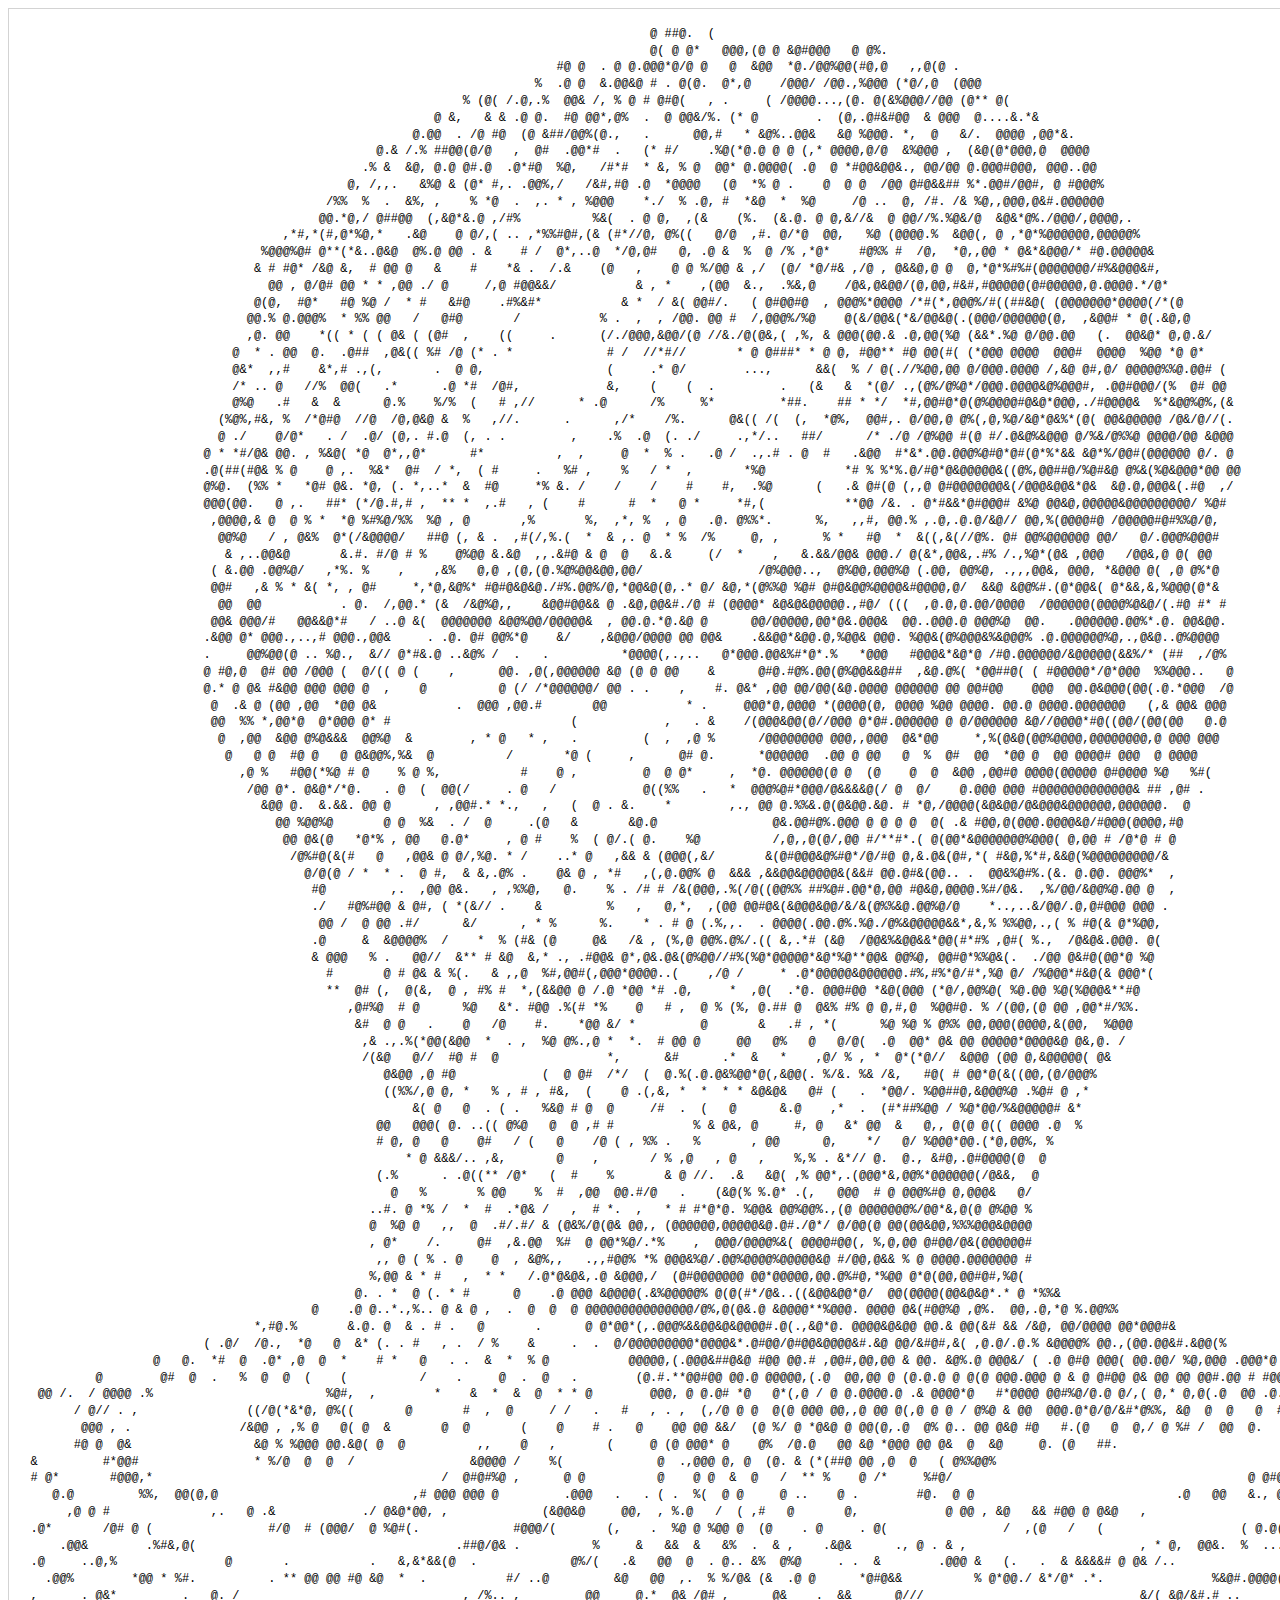
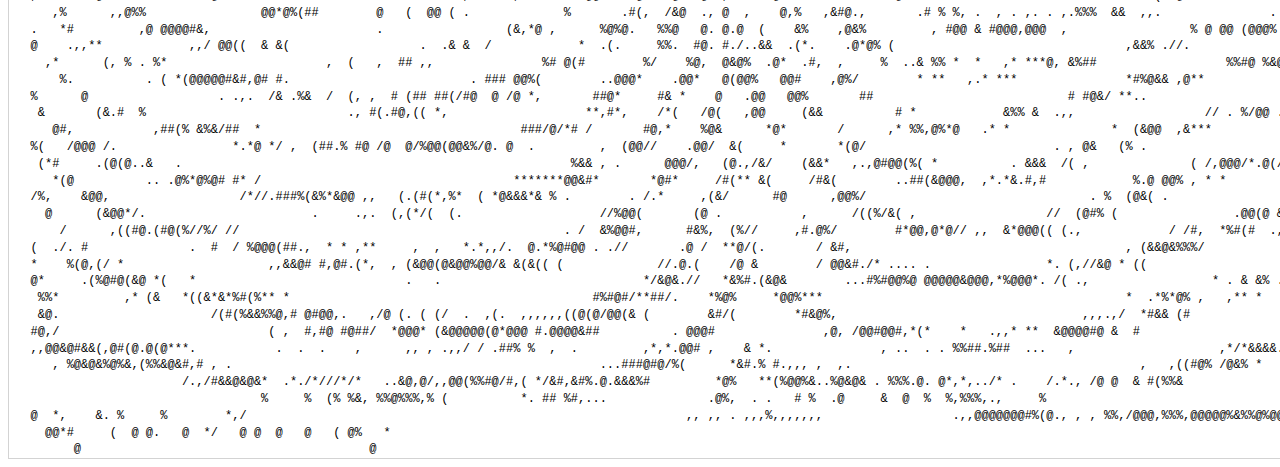
==== commit 81081b49: "Rename ascii-art (1).html to index.html" ====
--- a/index.html
+++ b/index.html
@@ -1,4 +1,4 @@
-<html><code><body style="background-color:#000"></body><span class="ascii" style="color: white; background: black;
+<html><code><span class="ascii" style="color: black; background: white;
 display:inline-block;
 white-space:pre;
 letter-spacing:0;
@@ -9,84 +9,126 @@
 border-width:1px;
 border-style:solid;
 border-color:lightgray;
-"><span style="color:#7F000000;"> </span><span style="color:#7F000000;"> </span><span style="color:#7F000000;"> </span><span style="color:#7F000000;"> </span><span style="color:#7F000000;"> </span><span style="color:#7F000000;"> </span><span style="color:#7F000000;"> </span><span style="color:#7F000000;"> </span><span style="color:#7F000000;"> </span><span style="color:#7F000000;"> </span><span style="color:#7F000000;"> </span><span style="color:#7F000000;"> </span><span style="color:#7F000000;"> </span><span style="color:#7F000000;"> </span><span style="color:#7F000000;"> </span><span style="color:#7F000000;"> </span><span style="color:#7F000000;"> </span><span style="color:#7F000000;"> </span><span style="color:#7F000000;"> </span><span style="color:#7F000000;"> </span><span style="color:#7F000000;"> </span><span style="color:#7F000000;"> </span><span style="color:#7F000000;"> </span><span style="color:#7F000000;"> </span><span style="color:#7F000000;"> </span><span style="color:#7F000000;"> </span><span style="color:#7F000000;"> </span><span style="color:#7F000000;"> </span><span style="color:#7F000000;"> </span><span style="color:#7F000000;"> </span><span style="color:#7F000000;"> </span><span style="color:#7F000000;"> </span><span style="color:#7F000000;"> </span><span style="color:#7F000000;"> </span><span style="color:#7F000000;"> </span><span style="color:#7F000000;"> </span><span style="color:#7F000000;"> </span><span style="color:#7F000000;"> </span><span style="color:#7F000000;"> </span><span style="color:#7F000000;"> </span><span style="color:#7F000000;"> </span><span style="color:#7F000000;"> </span><span style="color:#7F000000;"> </span><span style="color:#7F000000;"> </span><span style="color:#7F000000;"> </span><span style="color:#7F000000;"> </span><span style="color:#7F000000;"> </span><span style="color:#7F000000;"> </span><span style="color:#7F000000;"> </span><span style="color:#7F000000;"> </span><span style="color:#7F000000;"> </span><span style="color:#7F000000;"> </span><span style="color:#7F000000;"> </span><span style="color:#7F000000;"> </span><span style="color:#7F000000;"> </span><span style="color:#7F000000;"> </span><span style="color:#7F000000;"> </span><span style="color:#7F000000;"> </span><span style="color:#7F000000;"> </span><span style="color:#7F000000;"> </span><span style="color:#7F000000;"> </span><span style="color:#7F000000;"> </span><span style="color:#7F000000;"> </span><span style="color:#7F000000;"> </span><span style="color:#7F000000;"> </span><span style="color:#7F000000;"> </span><span style="color:#7F000000;"> </span><span style="color:#7F000000;"> </span><span style="color:#7F000000;"> </span><span style="color:#7F000000;"> </span><span style="color:#7F000000;"> </span><span style="color:#7F000000;"> </span><span style="color:#7F000000;"> </span><span style="color:#7F000000;"> </span><span style="color:#7F000000;"> </span><span style="color:#7F000000;"> </span><span style="color:#7F000000;"> </span><span style="color:#7F000000;"> </span><span style="color:#7F000000;"> </span><span style="color:#7F000000;"> </span><span style="color:#7F000000;"> </span><span style="color:#7F000000;"> </span><span style="color:#7F000000;"> </span><span style="color:#7F000000;"> </span><span style="color:#7F000000;"> </span><span style="color:#7F000000;"> </span><span style="color:#7F000000;"> </span><span style="color:#7F000000;"> </span><span style="color:#7F000000;"> </span><span style="color:#7F000000;"> </span><span style="color:#7F000000;"> </span><span style="color:#7F000000;"> </span><span style="color:#7F000000;"> </span><span style="color:#7F000000;"> </span><span style="color:#7F000000;"> </span><span style="color:#7F000000;"> </span><span style="color:#7F000000;"> </span><span style="color:#7F000000;"> </span><span style="color:#7F000000;"> </span><span style="color:#7F000000;"> </span><span style="color:#7F000000;"> </span><span style="color:#7F000000;"> </span><span style="color:#7F000000;"> </span><span style="color:#7F000000;"> </span><span style="color:#7F000000;"> </span><span style="color:#7F000000;"> </span><span style="color:#7F000000;"> </span><span style="color:#7F000000;"> </span><span style="color:#7F000000;"> </span><span style="color:#7F000000;"> </span><span style="color:#7F000000;"> </span><span style="color:#7F000000;"> </span><span style="color:#7F000000;"> </span><span style="color:#7F000000;"> </span><span style="color:#7F000000;"> </span><span style="color:#7F000000;"> </span><span style="color:#7F000000;"> </span><span style="color:#7F000000;"> </span><span style="color:#7F000000;"> </span><span style="color:#7F000000;"> </span><span style="color:#7F000000;"> </span><span style="color:#7F000000;"> </span><span style="color:#7F000000;"> </span><span style="color:#7F000000;"> </span><span style="color:#7F000000;"> </span><span style="color:#7F000000;"> </span><span style="color:#7F000000;"> </span><span style="color:#7F000000;"> </span><span style="color:#7F000000;"> </span><span style="color:#7F000000;"> </span><span style="color:#7F000000;"> </span><span style="color:#7F000000;"> </span><span style="color:#7F000000;"> </span><span style="color:#7F000000;"> </span><span style="color:#7F000000;"> </span><span style="color:#7F000000;"> </span><span style="color:#7F000000;"> </span><span style="color:#7F000000;"> </span><span style="color:#7F000000;"> </span><span style="color:#7F000000;"> </span><span style="color:#7F000000;"> </span><span style="color:#7F000000;"> </span><span style="color:#7F000000;"> </span><span style="color:#7F000000;"> </span><span style="color:#7F000000;"> </span><span style="color:#7F000000;"> </span><span style="color:#7F000000;"> </span><span style="color:#7F000000;"> </span><span style="color:#7F000000;"> </span><span style="color:#7F000000;"> </span><span style="color:#7F000000;"> </span><span style="color:#7F000000;"> </span><span style="color:#7F000000;"> </span><span style="color:#7F000000;"> </span><span style="color:#7F000000;"> </span><span style="color:#7F000000;"> </span><span style="color:#7F000000;"> </span><span style="color:#7F000000;"> </span><span style="color:#7F000000;"> </span><span style="color:#7F000000;"> </span><span style="color:#7F000000;"> </span><span style="color:#7F000000;"> </span><span style="color:#7F000000;"> </span><span style="color:#7F000000;"> </span><span style="color:#7F000000;"> </span><span style="color:#7F000000;"> </span><span style="color:#7F000000;"> </span><span style="color:#7F000000;"> </span><span style="color:#7F000000;"> </span><span style="color:#7F000000;"> </span><span style="color:#7F000000;"> </span><span style="color:#7F000000;"> </span><span style="color:#7F000000;"> </span><span style="color:#7F000000;"> </span><span style="color:#7F000000;"> </span><span style="color:#7F000000;"> </span><span style="color:#7F000000;"> </span><span style="color:#7F000000;"> </span><span style="color:#7F000000;"> </span><span style="color:#7F000000;"> </span><span style="color:#7F000000;"> </span><span style="color:#7F000000;"> </span><span style="color:#7F000000;"> </span><span style="color:#7F000000;"> </span><span style="color:#7F000000;"> </span><span style="color:#7F000000;"> </span><span style="color:#7F000000;"> </span><span style="color:#7F000000;"> </span><span style="color:#7F000000;"> </span><span style="color:#7F000000;"> </span><span style="color:#7F000000;"> </span><span style="color:#7F000000;"> </span><span style="color:#7F000000;"> </span><span style="color:#7F000000;"> </span><span style="color:#7F000000;"> </span><span style="color:#7F000000;"> </span><span style="color:#7F000000;"> </span><span style="color:#7F000000;"> </span><span style="color:#7F000000;"> </span><span style="color:#7F000000;"> </span>
-<span style="color:#7F000000;"> </span><span style="color:#7E000000;"> </span><span style="color:#7E000000;"> </span><span style="color:#7E000000;"> </span><span style="color:#7E000000;"> </span><span style="color:#7E000000;"> </span><span style="color:#7E000000;"> </span><span style="color:#7E000000;"> </span><span style="color:#7E000000;"> </span><span style="color:#7E000000;"> </span><span style="color:#7E000000;"> </span><span style="color:#7E000000;"> </span><span style="color:#7E000000;"> </span><span style="color:#7E000000;"> </span><span style="color:#7E000000;"> </span><span style="color:#7E000000;"> </span><span style="color:#7E000000;"> </span><span style="color:#7E000000;"> </span><span style="color:#7E000000;"> </span><span style="color:#7E000000;"> </span><span style="color:#7E000000;"> </span><span style="color:#7E000000;"> </span><span style="color:#7E000000;"> </span><span style="color:#7E000000;"> </span><span style="color:#7E000000;"> </span><span style="color:#7E000000;"> </span><span style="color:#7E000000;"> </span><span style="color:#7E000000;"> </span><span style="color:#7E000000;"> </span><span style="color:#7E000000;"> </span><span style="color:#7E000000;"> </span><span style="color:#7E000000;"> </span><span style="color:#7E000000;"> </span><span style="color:#7E000000;"> </span><span style="color:#7E000000;"> </span><span style="color:#7E000000;"> </span><span style="color:#7E000000;"> </span><span style="color:#7E000000;"> </span><span style="color:#7E000000;"> </span><span style="color:#7E000000;"> </span><span style="color:#7E000000;"> </span><span style="color:#7E000000;"> </span><span style="color:#7E000000;"> </span><span style="color:#7E000000;"> </span><span style="color:#7E000000;"> </span><span style="color:#7E000000;"> </span><span style="color:#7E000000;"> </span><span style="color:#7E000000;"> </span><span style="color:#7E000000;"> </span><span style="color:#7E000000;"> </span><span style="color:#7E000000;"> </span><span style="color:#7E000000;"> </span><span style="color:#7E000000;"> </span><span style="color:#7E000000;"> </span><span style="color:#7E000000;"> </span><span style="color:#7E000000;"> </span><span style="color:#7E000000;"> </span><span style="color:#7E000000;"> </span><span style="color:#7E000000;"> </span><span style="color:#7E000000;"> </span><span style="color:#7E000000;"> </span><span style="color:#7E000000;"> </span><span style="color:#7E000000;"> </span><span style="color:#7E000000;"> </span><span style="color:#7E000000;"> </span><span style="color:#7E000000;"> </span><span style="color:#7E000000;"> </span><span style="color:#7E000000;"> </span><span style="color:#7E000000;"> </span><span style="color:#7E000000;"> </span><span style="color:#7E000000;"> </span><span style="color:#7E000000;"> </span><span style="color:#7E000000;"> </span><span style="color:#7E000000;"> </span><span style="color:#7E000000;"> </span><span style="color:#7E000000;"> </span><span style="color:#7E000000;"> </span><span style="color:#7E000000;"> </span><span style="color:#7E000000;"> </span><span style="color:#7E000000;"> </span><span style="color:#7E000000;"> </span><span style="color:#7E000000;"> </span><span style="color:#7E000000;"> </span><span style="color:#7E000000;"> </span><span style="color:#7E000000;"> </span><span style="color:#7E000000;"> </span><span style="color:#7E000000;"> </span><span style="color:#7E000000;"> </span><span style="color:#7E000000;"> </span><span style="color:#7E000000;"> </span><span style="color:#7E000000;"> </span><span style="color:#7E000000;"> </span><span style="color:#7E000000;"> </span><span style="color:#7E000000;"> </span><span style="color:#7E000000;"> </span><span style="color:#7E000000;"> </span><span style="color:#7E000000;"> </span><span style="color:#7E000000;"> </span><span style="color:#7E000000;"> </span><span style="color:#7E000000;"> </span><span style="color:#7E000000;"> </span><span style="color:#7E000000;"> </span><span style="color:#7E000000;"> </span><span style="color:#7E000000;"> </span><span style="color:#7E000000;"> </span><span style="color:#7E000000;"> </span><span style="color:#7E000000;"> </span><span style="color:#7E000000;"> </span><span style="color:#7E000000;"> </span><span style="color:#7E000000;"> </span><span style="color:#7E000000;"> </span><span style="color:#7E000000;"> </span><span style="color:#7E000000;"> </span><span style="color:#7E000000;"> </span><span style="color:#7E000000;"> </span><span style="color:#7E000000;"> </span><span style="color:#7E000000;"> </span><span style="color:#7E000000;"> </span><span style="color:#7E000000;"> </span><span style="color:#7E000000;"> </span><span style="color:#7E000000;"> </span><span style="color:#7E000000;"> </span><span style="color:#7E000000;"> </span><span style="color:#7E000000;"> </span><span style="color:#7E000000;"> </span><span style="color:#7E000000;"> </span><span style="color:#7E000000;"> </span><span style="color:#7E000000;"> </span><span style="color:#7F000000;"> </span><span style="color:#7E000000;"> </span><span style="color:#7E000000;"> </span><span style="color:#7E000000;"> </span><span style="color:#7E000000;"> </span><span style="color:#7E000000;"> </span><span style="color:#7E000000;"> </span><span style="color:#7E000000;"> </span><span style="color:#7E000000;"> </span><span style="color:#7E000000;"> </span><span style="color:#7E000000;"> </span><span style="color:#7E000000;"> </span><span style="color:#7E000000;"> </span><span style="color:#7E000000;"> </span><span style="color:#7E000000;"> </span><span style="color:#7E000000;"> </span><span style="color:#7E000000;"> </span><span style="color:#7E000000;"> </span><span style="color:#7E000000;"> </span><span style="color:#7E000000;"> </span><span style="color:#7E000000;"> </span><span style="color:#7E000000;"> </span><span style="color:#7E000000;"> </span><span style="color:#7E000000;"> </span><span style="color:#7E000000;"> </span><span style="color:#7E000000;"> </span><span style="color:#7E000000;"> </span><span style="color:#7E000000;"> </span><span style="color:#7E000000;"> </span><span style="color:#7E000000;"> </span><span style="color:#7E000000;"> </span><span style="color:#7E000000;"> </span><span style="color:#7E000000;"> </span><span style="color:#7E000000;"> </span><span style="color:#7E000000;"> </span><span style="color:#7E000000;"> </span><span style="color:#7E000000;"> </span><span style="color:#7E000000;"> </span><span style="color:#7E000000;"> </span><span style="color:#7E000000;"> </span><span style="color:#7E000000;"> </span><span style="color:#7E000000;"> </span><span style="color:#7E000000;"> </span><span style="color:#7E000000;"> </span><span style="color:#7E000000;"> </span><span style="color:#7E000000;"> </span><span style="color:#7E000000;"> </span><span style="color:#7E000000;"> </span><span style="color:#7E000000;"> </span><span style="color:#7E000000;"> </span><span style="color:#7E000000;"> </span><span style="color:#7E000000;"> </span><span style="color:#7E000000;"> </span><span style="color:#7E000000;"> </span><span style="color:#7E000000;"> </span><span style="color:#7E000000;"> </span><span style="color:#7E000000;"> </span><span style="color:#7E000000;"> </span><span style="color:#7E000000;"> </span><span style="color:#7E000000;"> </span><span style="color:#7E000000;"> </span><span style="color:#7E000000;"> </span><span style="color:#7E000000;"> </span><span style="color:#7E000000;"> </span><span style="color:#7E000000;"> </span><span style="color:#7E000000;"> </span><span style="color:#7E000000;"> </span><span style="color:#7E000000;"> </span><span style="color:#7E000000;"> </span><span style="color:#7E000000;"> </span><span style="color:#7E000000;"> </span><span style="color:#7E000000;"> </span>
-<span style="color:#7F000000;"> </span><span style="color:#7E000000;"> </span><span style="color:#7E000000;"> </span><span style="color:#7E000000;"> </span><span style="color:#7E000000;"> </span><span style="color:#7E000000;"> </span><span style="color:#7E000000;"> </span><span style="color:#7E000000;"> </span><span style="color:#7E000000;"> </span><span style="color:#7E000000;"> </span><span style="color:#7E000000;"> </span><span style="color:#7E000000;"> </span><span style="color:#7E000000;"> </span><span style="color:#7E000000;"> </span><span style="color:#7E000000;"> </span><span style="color:#7E000000;"> </span><span style="color:#7E000000;"> </span><span style="color:#7E000000;"> </span><span style="color:#7E000000;"> </span><span style="color:#7E000000;"> </span><span style="color:#7E000000;"> </span><span style="color:#7E000000;"> </span><span style="color:#7E000000;"> </span><span style="color:#7E000000;"> </span><span style="color:#7E000000;"> </span><span style="color:#7E000000;"> </span><span style="color:#7E000000;"> </span><span style="color:#7E000000;"> </span><span style="color:#7E000000;"> </span><span style="color:#7E000000;"> </span><span style="color:#7E000000;"> </span><span style="color:#7E000000;"> </span><span style="color:#7E000000;"> </span><span style="color:#7E000000;"> </span><span style="color:#7E000000;"> </span><span style="color:#7E000000;"> </span><span style="color:#7E000000;"> </span><span style="color:#7E000000;"> </span><span style="color:#7E000000;"> </span><span style="color:#7E000000;"> </span><span style="color:#7E000000;"> </span><span style="color:#7E000000;"> </span><span style="color:#7E000000;"> </span><span style="color:#7E000000;"> </span><span style="color:#7E000000;"> </span><span style="color:#7E000000;"> </span><span style="color:#7E000000;"> </span><span style="color:#7E000000;"> </span><span style="color:#7E000000;"> </span><span style="color:#7E000000;"> </span><span style="color:#7E000000;"> </span><span style="color:#7E000000;"> </span><span style="color:#7E000000;"> </span><span style="color:#7E000000;"> </span><span style="color:#7E000000;"> </span><span style="color:#7E000000;"> </span><span style="color:#7E000000;"> </span><span style="color:#7E000000;"> </span><span style="color:#7E000000;"> </span><span style="color:#7E000000;"> </span><span style="color:#7E000000;"> </span><span style="color:#7E000000;"> </span><span style="color:#7E000000;"> </span><span style="color:#7E000000;"> </span><span style="color:#7F000000;"> </span><span style="color:#7E000000;"> </span><span style="color:#7E000000;"> </span><span style="color:#7E000000;"> </span><span style="color:#7E000000;"> </span><span style="color:#7E000000;"> </span><span style="color:#7E000000;"> </span><span style="color:#7E000000;"> </span><span style="color:#7E000000;"> </span><span style="color:#7E000000;"> </span><span style="color:#7E000000;"> </span><span style="color:#7E000000;"> </span><span style="color:#7E000000;"> </span><span style="color:#7E000000;"> </span><span style="color:#7E000000;"> </span><span style="color:#7E000000;"> </span><span style="color:#7E000000;"> </span><span style="color:#7E000000;"> </span><span style="color:#7E000000;"> </span><span style="color:#7E000000;"> </span><span style="color:#7E000000;"> </span><span style="color:#7E000000;"> </span><span style="color:#7E000000;"> </span><span style="color:#7E000000;"> </span><span style="color:#7E000000;"> </span><span style="color:#7E000000;"> </span><span style="color:#7E000000;"> </span><span style="color:#7E000000;"> </span><span style="color:#7E000000;"> </span><span style="color:#7E000000;"> </span><span style="color:#7E000000;"> </span><span style="color:#7E000000;"> </span><span style="color:#7E000000;"> </span><span style="color:#7E000000;"> </span><span style="color:#7E000000;"> </span><span style="color:#7E000000;"> </span><span style="color:#7E000000;"> </span><span style="color:#7E000000;"> </span><span style="color:#7E000000;"> </span><span style="color:#7E000000;"> </span><span style="color:#7E000000;"> </span><span style="color:#7E000000;"> </span><span style="color:#7E000000;"> </span><span style="color:#7E000000;"> </span><span style="color:#7E000000;"> </span><span style="color:#7E000000;"> </span><span style="color:#7E000000;"> </span><span style="color:#7E000000;"> </span><span style="color:#7E000000;"> </span><span style="color:#7E000000;"> </span><span style="color:#7E000000;"> </span><span style="color:#7E000000;"> </span><span style="color:#7E000000;"> </span><span style="color:#7E000000;"> </span><span style="color:#7E000000;"> </span><span style="color:#7E000000;"> </span><span style="color:#7E000000;"> </span><span style="color:#7E000000;"> </span><span style="color:#7E000000;"> </span><span style="color:#7E000000;"> </span><span style="color:#7E000000;"> </span><span style="color:#7E000000;"> </span><span style="color:#7E000000;"> </span><span style="color:#7E000000;"> </span><span style="color:#7F000000;"> </span><span style="color:#7E000000;"> </span><span style="color:#7E000000;"> </span><span style="color:#7E000000;"> </span><span style="color:#7E000000;"> </span><span style="color:#7E000000;"> </span><span style="color:#7E000000;"> </span><span style="color:#7E000000;"> </span><span style="color:#7E000000;"> </span><span style="color:#7E000000;"> </span><span style="color:#7E000000;"> </span><span style="color:#7E000000;"> </span><span style="color:#7E000000;"> </span><span style="color:#7E000000;"> </span><span style="color:#7E000000;"> </span><span style="color:#7E000000;"> </span><span style="color:#7E000000;"> </span><span style="color:#7E000000;"> </span><span style="color:#7E000000;"> </span><span style="color:#7E000000;"> </span><span style="color:#7E000000;"> </span><span style="color:#7E000000;"> </span><span style="color:#7E000000;"> </span><span style="color:#7E000000;"> </span><span style="color:#7E000000;"> </span><span style="color:#7E000000;"> </span><span style="color:#7E000000;"> </span><span style="color:#7E000000;"> </span><span style="color:#7E000000;"> </span><span style="color:#7E000000;"> </span><span style="color:#7E000000;"> </span><span style="color:#7E000000;"> </span><span style="color:#7E000000;"> </span><span style="color:#7E000000;"> </span><span style="color:#7E000000;"> </span><span style="color:#7E000000;"> </span><span style="color:#7E000000;"> </span><span style="color:#7E000000;"> </span><span style="color:#7E000000;"> </span><span style="color:#7E000000;"> </span><span style="color:#7E000000;"> </span><span style="color:#7E000000;"> </span><span style="color:#7E000000;"> </span><span style="color:#7E000000;"> </span><span style="color:#7E000000;"> </span><span style="color:#7E000000;"> </span><span style="color:#7E000000;"> </span><span style="color:#7E000000;"> </span><span style="color:#7E000000;"> </span><span style="color:#7E000000;"> </span><span style="color:#7E000000;"> </span><span style="color:#7E000000;"> </span><span style="color:#7E000000;"> </span><span style="color:#7E000000;"> </span><span style="color:#7E000000;"> </span><span style="color:#7E000000;"> </span><span style="color:#7E000000;"> </span><span style="color:#7E000000;"> </span><span style="color:#7E000000;"> </span><span style="color:#7E000000;"> </span><span style="color:#7E000000;"> </span><span style="color:#7E000000;"> </span><span style="color:#7E000000;"> </span><span style="color:#7E000000;"> </span><span style="color:#7F000000;"> </span><span style="color:#7E000000;"> </span><span style="color:#7E000000;"> </span><span style="color:#7E000000;"> </span><span style="color:#7E000000;"> </span><span style="color:#7E000000;"> </span><span style="color:#7E000000;"> </span><span style="color:#7E000000;"> </span>
-<span style="color:#7F000000;"> </span><span style="color:#7E000000;"> </span><span style="color:#7E000000;"> </span><span style="color:#7E000000;"> </span><span style="color:#7E000000;"> </span><span style="color:#7E000000;"> </span><span style="color:#7E000000;"> </span><span style="color:#7E000000;"> </span><span style="color:#7E000000;"> </span><span style="color:#7E000000;"> </span><span style="color:#7E000000;"> </span><span style="color:#7E000000;"> </span><span style="color:#7E000000;"> </span><span style="color:#7E000000;"> </span><span style="color:#7E000000;"> </span><span style="color:#7E000000;"> </span><span style="color:#7E000000;"> </span><span style="color:#7E000000;"> </span><span style="color:#7E000000;"> </span><span style="color:#7E000000;"> </span><span style="color:#7E000000;"> </span><span style="color:#7E000000;"> </span><span style="color:#7E000000;"> </span><span style="color:#7E000000;"> </span><span style="color:#7E000000;"> </span><span style="color:#7E000000;"> </span><span style="color:#7E000000;"> </span><span style="color:#7E000000;"> </span><span style="color:#7E000000;"> </span><span style="color:#7E000000;"> </span><span style="color:#7E000000;"> </span><span style="color:#7E000000;"> </span><span style="color:#7E000000;"> </span><span style="color:#7E000000;"> </span><span style="color:#7E000000;"> </span><span style="color:#7E000000;"> </span><span style="color:#7E000000;"> </span><span style="color:#7E000000;"> </span><span style="color:#7E000000;"> </span><span style="color:#7E000000;"> </span><span style="color:#7E000000;"> </span><span style="color:#7E000000;"> </span><span style="color:#7E000000;"> </span><span style="color:#7E000000;"> </span><span style="color:#7E000000;"> </span><span style="color:#7E000000;"> </span><span style="color:#7E000000;"> </span><span style="color:#7E000000;"> </span><span style="color:#7E000000;"> </span><span style="color:#7E000000;"> </span><span style="color:#7E000000;"> </span><span style="color:#7E000000;"> </span><span style="color:#7E000000;"> </span><span style="color:#7E000000;"> </span><span style="color:#7E000000;"> </span><span style="color:#7E000000;"> </span><span style="color:#7E000000;"> </span><span style="color:#7E000000;"> </span><span style="color:#7E000000;"> </span><span style="color:#7E000000;"> </span><span style="color:#7E000000;"> </span><span style="color:#7E000000;"> </span><span style="color:#7E000000;"> </span><span style="color:#7E000000;"> </span><span style="color:#7E000000;"> </span><span style="color:#7E000000;"> </span><span style="color:#7E000000;"> </span><span style="color:#7E000000;"> </span><span style="color:#7E000000;"> </span><span style="color:#7E000000;"> </span><span style="color:#7E000000;"> </span><span style="color:#7E000000;"> </span><span style="color:#7E000000;"> </span><span style="color:#7E000000;"> </span><span style="color:#7E000000;"> </span><span style="color:#7E000000;"> </span><span style="color:#7E000000;"> </span><span style="color:#7E000000;"> </span><span style="color:#7E000000;"> </span><span style="color:#7E000000;"> </span><span style="color:#7E000000;"> </span><span style="color:#7E000000;"> </span><span style="color:#7E000000;"> </span><span style="color:#7E000000;"> </span><span style="color:#7E000000;"> </span><span style="color:#7E000000;"> </span><span style="color:#7E000000;"> </span><span style="color:#7E000000;"> </span><span style="color:#7E000000;"> </span><span style="color:#7E000000;"> </span><span style="color:#7E000000;"> </span><span style="color:#7E000000;"> </span><span style="color:#7E000000;"> </span><span style="color:#7E000000;"> </span><span style="color:#7E000000;"> </span><span style="color:#7E000000;"> </span><span style="color:#7E000000;"> </span><span style="color:#7E000000;"> </span><span style="color:#7E000000;"> </span><span style="color:#7E000000;"> </span><span style="color:#7E000000;"> </span><span style="color:#7E000000;"> </span><span style="color:#7E000000;"> </span><span style="color:#7E000000;"> </span><span style="color:#7E000000;"> </span><span style="color:#7E000000;"> </span><span style="color:#7E000000;"> </span><span style="color:#7E000000;"> </span><span style="color:#7E000000;"> </span><span style="color:#7E000000;"> </span><span style="color:#7E000000;"> </span><span style="color:#7E000000;"> </span><span style="color:#7E000000;"> </span><span style="color:#7E000000;"> </span><span style="color:#7E000000;"> </span><span style="color:#7E000000;"> </span><span style="color:#7E000000;"> </span><span style="color:#7E000000;"> </span><span style="color:#7E000000;"> </span><span style="color:#7E000000;"> </span><span style="color:#7E000000;"> </span><span style="color:#7E000000;"> </span><span style="color:#7E000000;"> </span><span style="color:#7E000000;"> </span><span style="color:#7E000000;"> </span><span style="color:#7E000000;"> </span><span style="color:#7E000000;"> </span><span style="color:#7E000000;"> </span><span style="color:#7F000000;"> </span><span style="color:#7E000000;"> </span><span style="color:#7E000000;"> </span><span style="color:#7E000000;"> </span><span style="color:#7E000000;"> </span><span style="color:#7E000000;"> </span><span style="color:#7E000000;"> </span><span style="color:#7E000000;"> </span><span style="color:#7E000000;"> </span><span style="color:#7E000000;"> </span><span style="color:#7E000000;"> </span><span style="color:#7E000000;"> </span><span style="color:#7E000000;"> </span><span style="color:#7E000000;"> </span><span style="color:#7E000000;"> </span><span style="color:#7E000000;"> </span><span style="color:#7E000000;"> </span><span style="color:#7E000000;"> </span><span style="color:#7E000000;"> </span><span style="color:#7E000000;"> </span><span style="color:#7E000000;"> </span><span style="color:#7E000000;"> </span><span style="color:#7E000000;"> </span><span style="color:#7E000000;"> </span><span style="color:#7E000000;"> </span><span style="color:#7E000000;"> </span><span style="color:#7E000000;"> </span><span style="color:#7E000000;"> </span><span style="color:#7E000000;"> </span><span style="color:#7E000000;"> </span><span style="color:#7E000000;"> </span><span style="color:#7E000000;"> </span><span style="color:#7E000000;"> </span><span style="color:#7E000000;"> </span><span style="color:#7E000000;"> </span><span style="color:#7E000000;"> </span><span style="color:#7E000000;"> </span><span style="color:#7E000000;"> </span><span style="color:#7E000000;"> </span><span style="color:#7E000000;"> </span><span style="color:#7E000000;"> </span><span style="color:#7E000000;"> </span><span style="color:#7E000000;"> </span><span style="color:#7E000000;"> </span><span style="color:#7E000000;"> </span><span style="color:#7E000000;"> </span><span style="color:#7E000000;"> </span><span style="color:#7E000000;"> </span><span style="color:#7E000000;"> </span><span style="color:#7E000000;"> </span><span style="color:#7E000000;"> </span><span style="color:#7E000000;"> </span><span style="color:#7E000000;"> </span><span style="color:#7E000000;"> </span><span style="color:#7E000000;"> </span><span style="color:#7E000000;"> </span><span style="color:#7E000000;"> </span><span style="color:#7E000000;"> </span><span style="color:#7E000000;"> </span><span style="color:#7E000000;"> </span><span style="color:#7E000000;"> </span><span style="color:#7E000000;"> </span><span style="color:#7E000000;"> </span><span style="color:#7E000000;"> </span><span style="color:#7E000000;"> </span><span style="color:#7E000000;"> </span><span style="color:#7E000000;"> </span><span style="color:#7E000000;"> </span><span style="color:#7E000000;"> </span><span style="color:#7E000000;"> </span><span style="color:#7E000000;"> </span><span style="color:#7E000000;"> </span>
-<span style="color:#7F000000;"> </span><span style="color:#7E000000;"> </span><span style="color:#7E000000;"> </span><span style="color:#7E000000;"> </span><span style="color:#7E000000;"> </span><span style="color:#7E000000;"> </span><span style="color:#7E000000;"> </span><span style="color:#7E000000;"> </span><span style="color:#7E000000;"> </span><span style="color:#7E000000;"> </span><span style="color:#7E000000;"> </span><span style="color:#7E000000;"> </span><span style="color:#7E000000;"> </span><span style="color:#7E000000;"> </span><span style="color:#7E000000;"> </span><span style="color:#7E000000;"> </span><span style="color:#7E000000;"> </span><span style="color:#7E000000;"> </span><span style="color:#7E000000;"> </span><span style="color:#7E000000;"> </span><span style="color:#7E000000;"> </span><span style="color:#7E000000;"> </span><span style="color:#7E000000;"> </span><span style="color:#7E000000;"> </span><span style="color:#7E000000;"> </span><span style="color:#7E000000;"> </span><span style="color:#7E000000;"> </span><span style="color:#7E000000;"> </span><span style="color:#7E000000;"> </span><span style="color:#7E000000;"> </span><span style="color:#7E000000;"> </span><span style="color:#7E000000;"> </span><span style="color:#7F000000;"> </span><span style="color:#7E000000;"> </span><span style="color:#7E000000;"> </span><span style="color:#7E000000;"> </span><span style="color:#7E000000;"> </span><span style="color:#7E000000;"> </span><span style="color:#7E000000;"> </span><span style="color:#7E000000;"> </span><span style="color:#7E000000;"> </span><span style="color:#7E000000;"> </span><span style="color:#7E000000;"> </span><span style="color:#7E000000;"> </span><span style="color:#7E000000;"> </span><span style="color:#7E000000;"> </span><span style="color:#7E000000;"> </span><span style="color:#7E000000;"> </span><span style="color:#7E000000;"> </span><span style="color:#7E000000;"> </span><span style="color:#7E000000;"> </span><span style="color:#7E000000;"> </span><span style="color:#7E000000;"> </span><span style="color:#7E000000;"> </span><span style="color:#7E000000;"> </span><span style="color:#7E000000;"> </span><span style="color:#7E000000;"> </span><span style="color:#7E000000;"> </span><span style="color:#7E000000;"> </span><span style="color:#7E000000;"> </span><span style="color:#7E000000;"> </span><span style="color:#7E000000;"> </span><span style="color:#7E000000;"> </span><span style="color:#7E000000;"> </span><span style="color:#7F000000;"> </span><span style="color:#7E000000;"> </span><span style="color:#7E000000;"> </span><span style="color:#7E000000;"> </span><span style="color:#7E000000;"> </span><span style="color:#7E000000;"> </span><span style="color:#7E000000;"> </span><span style="color:#7E000000;"> </span><span style="color:#7E000000;"> </span><span style="color:#7E000000;"> </span><span style="color:#7E000000;"> </span><span style="color:#7E000000;"> </span><span style="color:#7E000000;"> </span><span style="color:#7E000000;"> </span><span style="color:#7E000000;"> </span><span style="color:#7E000000;"> </span><span style="color:#7E000000;"> </span><span style="color:#7E000000;"> </span><span style="color:#7E000000;"> </span><span style="color:#7E000000;"> </span><span style="color:#7E000000;"> </span><span style="color:#7E000000;"> </span><span style="color:#7E000000;"> </span><span style="color:#7E000000;"> </span><span style="color:#7E000000;"> </span><span style="color:#7E000000;"> </span><span style="color:#7E000000;"> </span><span style="color:#7E000000;"> </span><span style="color:#7E000000;"> </span><span style="color:#7E000000;"> </span><span style="color:#7E000000;"> </span><span style="color:#7E000000;"> </span><span style="color:#7F000000;"> </span><span style="color:#7E000000;"> </span><span style="color:#7E000000;"> </span><span style="color:#7E000000;"> </span><span style="color:#7E000000;"> </span><span style="color:#7E000000;"> </span><span style="color:#7E000000;"> </span><span style="color:#7E000000;"> </span><span style="color:#7E000000;"> </span><span style="color:#7E000000;"> </span><span style="color:#7E000000;"> </span><span style="color:#7E000000;"> </span><span style="color:#7E000000;"> </span><span style="color:#7E000000;"> </span><span style="color:#7E000000;"> </span><span style="color:#7E000000;"> </span><span style="color:#7E000000;"> </span><span style="color:#7E000000;"> </span><span style="color:#7E000000;"> </span><span style="color:#7E000000;"> </span><span style="color:#7E000000;"> </span><span style="color:#7E000000;"> </span><span style="color:#7E000000;"> </span><span style="color:#7E000000;"> </span><span style="color:#7E000000;"> </span><span style="color:#7E000000;"> </span><span style="color:#7E000000;"> </span><span style="color:#7E000000;"> </span><span style="color:#7E000000;"> </span><span style="color:#7E000000;"> </span><span style="color:#7E000000;"> </span><span style="color:#7E000000;"> </span><span style="color:#7F000000;"> </span><span style="color:#7E000000;"> </span><span style="color:#7E000000;"> </span><span style="color:#7E000000;"> </span><span style="color:#7E000000;"> </span><span style="color:#7E000000;"> </span><span style="color:#7E000000;"> </span><span style="color:#7E000000;"> </span><span style="color:#7E000000;"> </span><span style="color:#7E000000;"> </span><span style="color:#7E000000;"> </span><span style="color:#7E000000;"> </span><span style="color:#7E000000;"> </span><span style="color:#7E000000;"> </span><span style="color:#7E000000;"> </span><span style="color:#7E000000;"> </span><span style="color:#7E000000;"> </span><span style="color:#7E000000;"> </span><span style="color:#7E000000;"> </span><span style="color:#7E000000;"> </span><span style="color:#7E000000;"> </span><span style="color:#7E000000;"> </span><span style="color:#7E000000;"> </span><span style="color:#7E000000;"> </span><span style="color:#7E000000;"> </span><span style="color:#7E000000;"> </span><span style="color:#7E000000;"> </span><span style="color:#7E000000;"> </span><span style="color:#7E000000;"> </span><span style="color:#7E000000;"> </span><span style="color:#7E000000;"> </span><span style="color:#7E000000;"> </span><span style="color:#7F000000;"> </span><span style="color:#7E000000;"> </span><span style="color:#7E000000;"> </span><span style="color:#7E000000;"> </span><span style="color:#7E000000;"> </span><span style="color:#7E000000;"> </span><span style="color:#7E000000;"> </span><span style="color:#7E000000;"> </span><span style="color:#7E000000;"> </span><span style="color:#7E000000;"> </span><span style="color:#7E000000;"> </span><span style="color:#7E000000;"> </span><span style="color:#7E000000;"> </span><span style="color:#7E000000;"> </span><span style="color:#7E000000;"> </span><span style="color:#7E000000;"> </span><span style="color:#7E000000;"> </span><span style="color:#7E000000;"> </span><span style="color:#7E000000;"> </span><span style="color:#7E000000;"> </span><span style="color:#7E000000;"> </span><span style="color:#7E000000;"> </span><span style="color:#7E000000;"> </span><span style="color:#7E000000;"> </span><span style="color:#7E000000;"> </span><span style="color:#7E000000;"> </span><span style="color:#7E000000;"> </span><span style="color:#7E000000;"> </span><span style="color:#7E000000;"> </span><span style="color:#7E000000;"> </span><span style="color:#7E000000;"> </span><span style="color:#7E000000;"> </span><span style="color:#7F000000;"> </span><span style="color:#7E000000;"> </span><span style="color:#7E000000;"> </span><span style="color:#7E000000;"> </span><span style="color:#7E000000;"> </span><span style="color:#7E000000;"> </span><span style="color:#7E000000;"> </span><span style="color:#7E000000;"> </span>
-<span style="color:#7F000000;"> </span><span style="color:#7E000000;"> </span><span style="color:#7E000000;"> </span><span style="color:#7E000000;"> </span><span style="color:#7E000000;"> </span><span style="color:#7E000000;"> </span><span style="color:#7E000000;"> </span><span style="color:#7E000000;"> </span><span style="color:#7E000000;"> </span><span style="color:#7E000000;"> </span><span style="color:#7E000000;"> </span><span style="color:#7E000000;"> </span><span style="color:#7E000000;"> </span><span style="color:#7E000000;"> </span><span style="color:#7E000000;"> </span><span style="color:#7E000000;"> </span><span style="color:#7E000000;"> </span><span style="color:#7E000000;"> </span><span style="color:#7E000000;"> </span><span style="color:#7E000000;"> </span><span style="color:#7E000000;"> </span><span style="color:#7E000000;"> </span><span style="color:#7E000000;"> </span><span style="color:#7E000000;"> </span><span style="color:#7E000000;"> </span><span style="color:#7E000000;"> </span><span style="color:#7E000000;"> </span><span style="color:#7E000000;"> </span><span style="color:#7E000000;"> </span><span style="color:#7E000000;"> </span><span style="color:#7E000000;"> </span><span style="color:#7E000000;"> </span><span style="color:#7E000000;"> </span><span style="color:#7E000000;"> </span><span style="color:#7E000000;"> </span><span style="color:#7E000000;"> </span><span style="color:#7E000000;"> </span><span style="color:#7E000000;"> </span><span style="color:#7E000000;"> </span><span style="color:#7E000000;"> </span><span style="color:#7E000000;"> </span><span style="color:#7E000000;"> </span><span style="color:#7E000000;"> </span><span style="color:#7E000000;"> </span><span style="color:#7E000000;"> </span><span style="color:#7E000000;"> </span><span style="color:#7E000000;"> </span><span style="color:#7E000000;"> </span><span style="color:#7E000000;"> </span><span style="color:#7E000000;"> </span><span style="color:#7E000000;"> </span><span style="color:#7E000000;"> </span><span style="color:#7E000000;"> </span><span style="color:#7E000000;"> </span><span style="color:#7E000000;"> </span><span style="color:#7E000000;"> </span><span style="color:#7E000000;"> </span><span style="color:#7E000000;"> </span><span style="color:#7E000000;"> </span><span style="color:#7E000000;"> </span><span style="color:#7E000000;"> </span><span style="color:#7E000000;"> </span><span style="color:#7E000000;"> </span><span style="color:#7E000000;"> </span><span style="color:#7E000000;"> </span><span style="color:#7E000000;"> </span><span style="color:#7E000000;"> </span><span style="color:#7E000000;"> </span><span style="color:#7E000000;"> </span><span style="color:#7E000000;"> </span><span style="color:#7E000000;"> </span><span style="color:#7E000000;"> </span><span style="color:#7E000000;"> </span><span style="color:#7E000000;"> </span><span style="color:#7E000000;"> </span><span style="color:#7E000000;"> </span><span style="color:#7E000000;"> </span><span style="color:#7E000000;"> </span><span style="color:#7E000000;"> </span><span style="color:#7E000000;"> </span><span style="color:#7E000000;"> </span><span style="color:#7E000000;"> </span><span style="color:#7E000000;"> </span><span style="color:#7E000000;"> </span><span style="color:#7E000000;"> </span><span style="color:#7E000000;"> </span><span style="color:#7E000000;"> </span><span style="color:#7E000000;"> </span><span style="color:#7E000000;"> </span><span style="color:#7E000000;"> </span><span style="color:#7E000000;"> </span><span style="color:#7E000000;"> </span><span style="color:#7E000000;"> </span><span style="color:#7E000000;"> </span><span style="color:#7E000000;"> </span><span style="color:#7E000000;"> </span><span style="color:#7E000000;"> </span><span style="color:#7E000000;"> </span><span style="color:#7E000000;"> </span><span style="color:#7E000000;"> </span><span style="color:#7E000000;"> </span><span style="color:#7E000000;"> </span><span style="color:#7E000000;"> </span><span style="color:#7D000000;"> </span><span style="color:#7C000000;"> </span><span style="color:#7B000000;"> </span><span style="color:#7A000000;"> </span><span style="color:#79000000;"> </span><span style="color:#78000000;"> </span><span style="color:#77000000;"> </span><span style="color:#5663625D;">*</span><span style="color:#E7E5D9;">&</span><span style="color:#48B2B1A7;">#</span><span style="color:#E6E4D8;">&</span><span style="color:#34D0CEC1;">%</span><span style="color:#6599998F;">(</span><span style="color:#669E9E94;">#</span><span style="color:#71555551;">*</span><span style="color:#78000000;"> </span><span style="color:#7A000000;"> </span><span style="color:#7B000000;"> </span><span style="color:#7C000000;"> </span><span style="color:#7D000000;"> </span><span style="color:#7E000000;"> </span><span style="color:#7E000000;"> </span><span style="color:#7E000000;"> </span><span style="color:#7E000000;"> </span><span style="color:#7E000000;"> </span><span style="color:#7F000000;"> </span><span style="color:#7E000000;"> </span><span style="color:#7E000000;"> </span><span style="color:#7E000000;"> </span><span style="color:#7E000000;"> </span><span style="color:#7E000000;"> </span><span style="color:#7E000000;"> </span><span style="color:#7E000000;"> </span><span style="color:#7E000000;"> </span><span style="color:#7E000000;"> </span><span style="color:#7E000000;"> </span><span style="color:#7E000000;"> </span><span style="color:#7E000000;"> </span><span style="color:#7E000000;"> </span><span style="color:#7E000000;"> </span><span style="color:#7E000000;"> </span><span style="color:#7E000000;"> </span><span style="color:#7E000000;"> </span><span style="color:#7E000000;"> </span><span style="color:#7E000000;"> </span><span style="color:#7E000000;"> </span><span style="color:#7E000000;"> </span><span style="color:#7E000000;"> </span><span style="color:#7E000000;"> </span><span style="color:#7E000000;"> </span><span style="color:#7E000000;"> </span><span style="color:#7E000000;"> </span><span style="color:#7E000000;"> </span><span style="color:#7E000000;"> </span><span style="color:#7E000000;"> </span><span style="color:#7E000000;"> </span><span style="color:#7E000000;"> </span><span style="color:#7E000000;"> </span><span style="color:#7E000000;"> </span><span style="color:#7E000000;"> </span><span style="color:#7E000000;"> </span><span style="color:#7E000000;"> </span><span style="color:#7E000000;"> </span><span style="color:#7E000000;"> </span><span style="color:#7E000000;"> </span><span style="color:#7E000000;"> </span><span style="color:#7E000000;"> </span><span style="color:#7E000000;"> </span><span style="color:#7E000000;"> </span><span style="color:#7E000000;"> </span><span style="color:#7E000000;"> </span><span style="color:#7E000000;"> </span><span style="color:#7E000000;"> </span><span style="color:#7E000000;"> </span><span style="color:#7E000000;"> </span><span style="color:#7E000000;"> </span><span style="color:#7E000000;"> </span><span style="color:#7E000000;"> </span><span style="color:#7E000000;"> </span><span style="color:#7E000000;"> </span><span style="color:#7E000000;"> </span><span style="color:#7E000000;"> </span><span style="color:#7E000000;"> </span><span style="color:#7E000000;"> </span><span style="color:#7E000000;"> </span><span style="color:#7E000000;"> </span><span style="color:#7E000000;"> </span><span style="color:#7E000000;"> </span><span style="color:#7E000000;"> </span><span style="color:#7E000000;"> </span><span style="color:#7E000000;"> </span><span style="color:#7E000000;"> </span><span style="color:#7E000000;"> </span><span style="color:#7E000000;"> </span><span style="color:#7E000000;"> </span><span style="color:#7E000000;"> </span><span style="color:#7E000000;"> </span>
-<span style="color:#7F000000;"> </span><span style="color:#7E000000;"> </span><span style="color:#7E000000;"> </span><span style="color:#7E000000;"> </span><span style="color:#7E000000;"> </span><span style="color:#7E000000;"> </span><span style="color:#7E000000;"> </span><span style="color:#7E000000;"> </span><span style="color:#7E000000;"> </span><span style="color:#7E000000;"> </span><span style="color:#7E000000;"> </span><span style="color:#7E000000;"> </span><span style="color:#7E000000;"> </span><span style="color:#7E000000;"> </span><span style="color:#7E000000;"> </span><span style="color:#7E000000;"> </span><span style="color:#7E000000;"> </span><span style="color:#7E000000;"> </span><span style="color:#7E000000;"> </span><span style="color:#7E000000;"> </span><span style="color:#7E000000;"> </span><span style="color:#7E000000;"> </span><span style="color:#7E000000;"> </span><span style="color:#7E000000;"> </span><span style="color:#7E000000;"> </span><span style="color:#7E000000;"> </span><span style="color:#7E000000;"> </span><span style="color:#7E000000;"> </span><span style="color:#7E000000;"> </span><span style="color:#7E000000;"> </span><span style="color:#7E000000;"> </span><span style="color:#7E000000;"> </span><span style="color:#7E000000;"> </span><span style="color:#7E000000;"> </span><span style="color:#7E000000;"> </span><span style="color:#7E000000;"> </span><span style="color:#7E000000;"> </span><span style="color:#7E000000;"> </span><span style="color:#7E000000;"> </span><span style="color:#7E000000;"> </span><span style="color:#7E000000;"> </span><span style="color:#7E000000;"> </span><span style="color:#7E000000;"> </span><span style="color:#7E000000;"> </span><span style="color:#7E000000;"> </span><span style="color:#7E000000;"> </span><span style="color:#7E000000;"> </span><span style="color:#7E000000;"> </span><span style="color:#7E000000;"> </span><span style="color:#7E000000;"> </span><span style="color:#7E000000;"> </span><span style="color:#7E000000;"> </span><span style="color:#7E000000;"> </span><span style="color:#7E000000;"> </span><span style="color:#7E000000;"> </span><span style="color:#7E000000;"> </span><span style="color:#7E000000;"> </span><span style="color:#7E000000;"> </span><span style="color:#7E000000;"> </span><span style="color:#7E000000;"> </span><span style="color:#7E000000;"> </span><span style="color:#7E000000;"> </span><span style="color:#7E000000;"> </span><span style="color:#7E000000;"> </span><span style="color:#7F000000;"> </span><span style="color:#7E000000;"> </span><span style="color:#7E000000;"> </span><span style="color:#7E000000;"> </span><span style="color:#7E000000;"> </span><span style="color:#7E000000;"> </span><span style="color:#7E000000;"> </span><span style="color:#7E000000;"> </span><span style="color:#7E000000;"> </span><span style="color:#7E000000;"> </span><span style="color:#7E000000;"> </span><span style="color:#7E000000;"> </span><span style="color:#7E000000;"> </span><span style="color:#7E000000;"> </span><span style="color:#7E000000;"> </span><span style="color:#7E000000;"> </span><span style="color:#7E000000;"> </span><span style="color:#7E000000;"> </span><span style="color:#7E000000;"> </span><span style="color:#7E000000;"> </span><span style="color:#7E000000;"> </span><span style="color:#7E000000;"> </span><span style="color:#7E000000;"> </span><span style="color:#7E000000;"> </span><span style="color:#7E000000;"> </span><span style="color:#7E000000;"> </span><span style="color:#7E000000;"> </span><span style="color:#7E000000;"> </span><span style="color:#7E000000;"> </span><span style="color:#7D000000;"> </span><span style="color:#7C000000;"> </span><span style="color:#7B000000;"> </span><span style="color:#7A000000;"> </span><span style="color:#77030303;"> </span><span style="color:#53524F47;">*</span><span style="color:#35D0CCBD;">%</span><span style="color:#20CABDA6;">%</span><span style="color:#D5C6AA;">%</span><span style="color:#DDC8A8;">%</span><span style="color:#DCC5A3;">%</span><span style="color:#D9BE99;">%</span><span style="color:#D4B690;">%</span><span style="color:#D6AF83;">#</span><span style="color:#D6AF80;">#</span><span style="color:#D9B283;">#</span><span style="color:#D9B383;">#</span><span style="color:#DCBA88;">%</span><span style="color:#D7B280;">#</span><span style="color:#DDBC8B;">%</span><span style="color:#DDBA89;">%</span><span style="color:#DFBC89;">%</span><span style="color:#DEBD8B;">%</span><span style="color:#DFBF8F;">%</span><span style="color:#E2C394;">%</span><span style="color:#E0C196;">%</span><span style="color:#E5CBA4;">%</span><span style="color:#E4CDAA;">%</span><span style="color:#E2CBAB;">%</span><span style="color:#E4D2B4;">&</span><span style="color:#E6DAC0;">&</span><span style="color:#52545147;">*</span><span style="color:#77050505;"> </span><span style="color:#7A000000;"> </span><span style="color:#7C000000;"> </span><span style="color:#7E000000;"> </span><span style="color:#7E000000;"> </span><span style="color:#7E000000;"> </span><span style="color:#7E000000;"> </span><span style="color:#7E000000;"> </span><span style="color:#7E000000;"> </span><span style="color:#7E000000;"> </span><span style="color:#7E000000;"> </span><span style="color:#7E000000;"> </span><span style="color:#7E000000;"> </span><span style="color:#7E000000;"> </span><span style="color:#7E000000;"> </span><span style="color:#7E000000;"> </span><span style="color:#7E000000;"> </span><span style="color:#7E000000;"> </span><span style="color:#7E000000;"> </span><span style="color:#7E000000;"> </span><span style="color:#7E000000;"> </span><span style="color:#7E000000;"> </span><span style="color:#7E000000;"> </span><span style="color:#7E000000;"> </span><span style="color:#7E000000;"> </span><span style="color:#7E000000;"> </span><span style="color:#7E000000;"> </span><span style="color:#7E000000;"> </span><span style="color:#7E000000;"> </span><span style="color:#7E000000;"> </span><span style="color:#7E000000;"> </span><span style="color:#7E000000;"> </span><span style="color:#7E000000;"> </span><span style="color:#7E000000;"> </span><span style="color:#7E000000;"> </span><span style="color:#7E000000;"> </span><span style="color:#7E000000;"> </span><span style="color:#7E000000;"> </span><span style="color:#7E000000;"> </span><span style="color:#7E000000;"> </span><span style="color:#7E000000;"> </span><span style="color:#7E000000;"> </span><span style="color:#7E000000;"> </span><span style="color:#7E000000;"> </span><span style="color:#7E000000;"> </span><span style="color:#7E000000;"> </span><span style="color:#7E000000;"> </span><span style="color:#7E000000;"> </span><span style="color:#7E000000;"> </span><span style="color:#7E000000;"> </span><span style="color:#7E000000;"> </span><span style="color:#7E000000;"> </span><span style="color:#7E000000;"> </span><span style="color:#7E000000;"> </span><span style="color:#7E000000;"> </span><span style="color:#7E000000;"> </span><span style="color:#7E000000;"> </span><span style="color:#7E000000;"> </span><span style="color:#7E000000;"> </span><span style="color:#7E000000;"> </span><span style="color:#7E000000;"> </span><span style="color:#7E000000;"> </span><span style="color:#7E000000;"> </span><span style="color:#7E000000;"> </span><span style="color:#7E000000;"> </span><span style="color:#7E000000;"> </span><span style="color:#7E000000;"> </span><span style="color:#7F000000;"> </span><span style="color:#7E000000;"> </span><span style="color:#7E000000;"> </span><span style="color:#7E000000;"> </span><span style="color:#7E000000;"> </span><span style="color:#7E000000;"> </span><span style="color:#7E000000;"> </span><span style="color:#7E000000;"> </span>
-<span style="color:#7F000000;"> </span><span style="color:#7E000000;"> </span><span style="color:#7E000000;"> </span><span style="color:#7E000000;"> </span><span style="color:#7E000000;"> </span><span style="color:#7E000000;"> </span><span style="color:#7E000000;"> </span><span style="color:#7E000000;"> </span><span style="color:#7E000000;"> </span><span style="color:#7E000000;"> </span><span style="color:#7E000000;"> </span><span style="color:#7E000000;"> </span><span style="color:#7E000000;"> </span><span style="color:#7E000000;"> </span><span style="color:#7E000000;"> </span><span style="color:#7E000000;"> </span><span style="color:#7E000000;"> </span><span style="color:#7E000000;"> </span><span style="color:#7E000000;"> </span><span style="color:#7E000000;"> </span><span style="color:#7E000000;"> </span><span style="color:#7E000000;"> </span><span style="color:#7E000000;"> </span><span style="color:#7E000000;"> </span><span style="color:#7E000000;"> </span><span style="color:#7E000000;"> </span><span style="color:#7E000000;"> </span><span style="color:#7E000000;"> </span><span style="color:#7E000000;"> </span><span style="color:#7E000000;"> </span><span style="color:#7E000000;"> </span><span style="color:#7E000000;"> </span><span style="color:#7E000000;"> </span><span style="color:#7E000000;"> </span><span style="color:#7E000000;"> </span><span style="color:#7E000000;"> </span><span style="color:#7E000000;"> </span><span style="color:#7E000000;"> </span><span style="color:#7E000000;"> </span><span style="color:#7E000000;"> </span><span style="color:#7E000000;"> </span><span style="color:#7E000000;"> </span><span style="color:#7E000000;"> </span><span style="color:#7E000000;"> </span><span style="color:#7E000000;"> </span><span style="color:#7E000000;"> </span><span style="color:#7E000000;"> </span><span style="color:#7E000000;"> </span><span style="color:#7E000000;"> </span><span style="color:#7E000000;"> </span><span style="color:#7E000000;"> </span><span style="color:#7E000000;"> </span><span style="color:#7E000000;"> </span><span style="color:#7E000000;"> </span><span style="color:#7E000000;"> </span><span style="color:#7E000000;"> </span><span style="color:#7E000000;"> </span><span style="color:#7E000000;"> </span><span style="color:#7E000000;"> </span><span style="color:#7E000000;"> </span><span style="color:#7E000000;"> </span><span style="color:#7E000000;"> </span><span style="color:#7E000000;"> </span><span style="color:#7E000000;"> </span><span style="color:#7E000000;"> </span><span style="color:#7E000000;"> </span><span style="color:#7E000000;"> </span><span style="color:#7E000000;"> </span><span style="color:#7E000000;"> </span><span style="color:#7E000000;"> </span><span style="color:#7E000000;"> </span><span style="color:#7E000000;"> </span><span style="color:#7E000000;"> </span><span style="color:#7E000000;"> </span><span style="color:#7E000000;"> </span><span style="color:#7E000000;"> </span><span style="color:#7E000000;"> </span><span style="color:#7E000000;"> </span><span style="color:#7E000000;"> </span><span style="color:#7E000000;"> </span><span style="color:#7E000000;"> </span><span style="color:#7E000000;"> </span><span style="color:#7E000000;"> </span><span style="color:#7E000000;"> </span><span style="color:#7E000000;"> </span><span style="color:#7E000000;"> </span><span style="color:#7D000000;"> </span><span style="color:#7C000000;"> </span><span style="color:#7A000000;"> </span><span style="color:#780A0A0A;"> </span><span style="color:#6F5E5E56;">*</span><span style="color:#18A59F8D;">#</span><span style="color:#3CEC2A7;">%</span><span style="color:#CFBC9C;">%</span><span style="color:#D7BF9C;">%</span><span style="color:#D9C09C;">%</span><span style="color:#DDC099;">%</span><span style="color:#D9B882;">#</span><span style="color:#D7B67C;">#</span><span style="color:#D5B271;">#</span><span style="color:#D8B172;">#</span><span style="color:#D6AF76;">#</span><span style="color:#C29E62;">(</span><span style="color:#D3B075;">#</span><span style="color:#DCB87A;">#</span><span style="color:#E1BC80;">%</span><span style="color:#E3BF7D;">%</span><span style="color:#E1BF7B;">%</span><span style="color:#E0C07D;">%</span><span style="color:#E3B97C;">%</span><span style="color:#E1BC80;">%</span><span style="color:#DEBA79;">#</span><span style="color:#E1B97F;">%</span><span style="color:#E2C085;">%</span><span style="color:#DAB77C;">#</span><span style="color:#E1BB80;">%</span><span style="color:#DEB57E;">#</span><span style="color:#E2BD81;">%</span><span style="color:#E4BF85;">%</span><span style="color:#E3C287;">%</span><span style="color:#E0C088;">%</span><span style="color:#DDB983;">%</span><span style="color:#DEB780;">#</span><span style="color:#E1BF8B;">%</span><span style="color:#DAB786;">#</span><span style="color:#E2C192;">%</span><span style="color:#D4BB98;">%</span><span style="color:#E3CCA9;">%</span><span style="color:#16D0C9B7;">%</span><span style="color:#760B0B0B;"> </span><span style="color:#7B000000;"> </span><span style="color:#7D000000;"> </span><span style="color:#7E000000;"> </span><span style="color:#7E000000;"> </span><span style="color:#7E000000;"> </span><span style="color:#7E000000;"> </span><span style="color:#7E000000;"> </span><span style="color:#7E000000;"> </span><span style="color:#7E000000;"> </span><span style="color:#7E000000;"> </span><span style="color:#7E000000;"> </span><span style="color:#7E000000;"> </span><span style="color:#7E000000;"> </span><span style="color:#7E000000;"> </span><span style="color:#7E000000;"> </span><span style="color:#7E000000;"> </span><span style="color:#7E000000;"> </span><span style="color:#7E000000;"> </span><span style="color:#7E000000;"> </span><span style="color:#7E000000;"> </span><span style="color:#7E000000;"> </span><span style="color:#7E000000;"> </span><span style="color:#7E000000;"> </span><span style="color:#7E000000;"> </span><span style="color:#7E000000;"> </span><span style="color:#7E000000;"> </span><span style="color:#7E000000;"> </span><span style="color:#7E000000;"> </span><span style="color:#7E000000;"> </span><span style="color:#7E000000;"> </span><span style="color:#7E000000;"> </span><span style="color:#7E000000;"> </span><span style="color:#7E000000;"> </span><span style="color:#7E000000;"> </span><span style="color:#7E000000;"> </span><span style="color:#7E000000;"> </span><span style="color:#7E000000;"> </span><span style="color:#7E000000;"> </span><span style="color:#7E000000;"> </span><span style="color:#7E000000;"> </span><span style="color:#7E000000;"> </span><span style="color:#7E000000;"> </span><span style="color:#7E000000;"> </span><span style="color:#7E000000;"> </span><span style="color:#7E000000;"> </span><span style="color:#7E000000;"> </span><span style="color:#7E000000;"> </span><span style="color:#7E000000;"> </span><span style="color:#7E000000;"> </span><span style="color:#7E000000;"> </span><span style="color:#7E000000;"> </span><span style="color:#7E000000;"> </span><span style="color:#7E000000;"> </span><span style="color:#7E000000;"> </span><span style="color:#7E000000;"> </span><span style="color:#7E000000;"> </span><span style="color:#7E000000;"> </span><span style="color:#7E000000;"> </span><span style="color:#7E000000;"> </span><span style="color:#7E000000;"> </span><span style="color:#7E000000;"> </span><span style="color:#7E000000;"> </span><span style="color:#7E000000;"> </span><span style="color:#7E000000;"> </span><span style="color:#7E000000;"> </span><span style="color:#7E000000;"> </span><span style="color:#7E000000;"> </span><span style="color:#7E000000;"> </span><span style="color:#7E000000;"> </span><span style="color:#7E000000;"> </span>
-<span style="color:#7F000000;"> </span><span style="color:#7E000000;"> </span><span style="color:#7E000000;"> </span><span style="color:#7E000000;"> </span><span style="color:#7E000000;"> </span><span style="color:#7E000000;"> </span><span style="color:#7E000000;"> </span><span style="color:#7E000000;"> </span><span style="color:#7E000000;"> </span><span style="color:#7E000000;"> </span><span style="color:#7E000000;"> </span><span style="color:#7E000000;"> </span><span style="color:#7E000000;"> </span><span style="color:#7E000000;"> </span><span style="color:#7E000000;"> </span><span style="color:#7E000000;"> </span><span style="color:#7F000000;"> </span><span style="color:#7E000000;"> </span><span style="color:#7E000000;"> </span><span style="color:#7E000000;"> </span><span style="color:#7E000000;"> </span><span style="color:#7E000000;"> </span><span style="color:#7E000000;"> </span><span style="color:#7E000000;"> </span><span style="color:#7E000000;"> </span><span style="color:#7E000000;"> </span><span style="color:#7E000000;"> </span><span style="color:#7E000000;"> </span><span style="color:#7E000000;"> </span><span style="color:#7E000000;"> </span><span style="color:#7E000000;"> </span><span style="color:#7E000000;"> </span><span style="color:#7F000000;"> </span><span style="color:#7E000000;"> </span><span style="color:#7E000000;"> </span><span style="color:#7E000000;"> </span><span style="color:#7E000000;"> </span><span style="color:#7E000000;"> </span><span style="color:#7E000000;"> </span><span style="color:#7E000000;"> </span><span style="color:#7E000000;"> </span><span style="color:#7E000000;"> </span><span style="color:#7E000000;"> </span><span style="color:#7E000000;"> </span><span style="color:#7E000000;"> </span><span style="color:#7E000000;"> </span><span style="color:#7E000000;"> </span><span style="color:#7E000000;"> </span><span style="color:#7F000000;"> </span><span style="color:#7E000000;"> </span><span style="color:#7E000000;"> </span><span style="color:#7E000000;"> </span><span style="color:#7E000000;"> </span><span style="color:#7E000000;"> </span><span style="color:#7E000000;"> </span><span style="color:#7E000000;"> </span><span style="color:#7E000000;"> </span><span style="color:#7E000000;"> </span><span style="color:#7E000000;"> </span><span style="color:#7E000000;"> </span><span style="color:#7E000000;"> </span><span style="color:#7E000000;"> </span><span style="color:#7E000000;"> </span><span style="color:#7E000000;"> </span><span style="color:#7F000000;"> </span><span style="color:#7E000000;"> </span><span style="color:#7E000000;"> </span><span style="color:#7E000000;"> </span><span style="color:#7E000000;"> </span><span style="color:#7E000000;"> </span><span style="color:#7E000000;"> </span><span style="color:#7E000000;"> </span><span style="color:#7E000000;"> </span><span style="color:#7E000000;"> </span><span style="color:#7E000000;"> </span><span style="color:#7E000000;"> </span><span style="color:#7E000000;"> </span><span style="color:#7D000000;"> </span><span style="color:#7C000000;"> </span><span style="color:#7B000000;"> </span><span style="color:#7A000000;"> </span><span style="color:#71262624;">.</span><span style="color:#5F7F7D75;">/</span><span style="color:#2EBFB7A1;">#</span><span style="color:#7D7CDB8;">%</span><span style="color:#CDBB9D;">%</span><span style="color:#D1BA98;">%</span><span style="color:#D0BC9C;">%</span><span style="color:#CEB794;">%</span><span style="color:#D0B389;">#</span><span style="color:#CBA973;">#</span><span style="color:#CEA865;">#</span><span style="color:#D2AB6E;">#</span><span style="color:#D0A969;">#</span><span style="color:#D3AD6A;">#</span><span style="color:#D4AF69;">#</span><span style="color:#D7B26A;">#</span><span style="color:#D8B56F;">#</span><span style="color:#DBB672;">#</span><span style="color:#DBB66F;">#</span><span style="color:#D9B36F;">#</span><span style="color:#D8B26D;">#</span><span style="color:#D7B16F;">#</span><span style="color:#DEBA75;">#</span><span style="color:#DDB974;">#</span><span style="color:#DBB87B;">#</span><span style="color:#D9B06F;">#</span><span style="color:#DDB67B;">#</span><span style="color:#E2BE7E;">%</span><span style="color:#E7C37E;">%</span><span style="color:#E5C480;">%</span><span style="color:#E0BF7A;">%</span><span style="color:#EBC583;">%</span><span style="color:#DBB773;">#</span><span style="color:#E6C27F;">%</span><span style="color:#EAC781;">%</span><span style="color:#EBC785;">%</span><span style="color:#EAC989;">%</span><span style="color:#E8C788;">%</span><span style="color:#E8C68B;">%</span><span style="color:#E4C086;">%</span><span style="color:#DEB677;">#</span><span style="color:#DEBA7B;">#</span><span style="color:#DBBA84;">%</span><span style="color:#E7C68D;">%</span><span style="color:#E6C592;">%</span><span style="color:#E8C68B;">%</span><span style="color:#ECCC8B;">%</span><span style="color:#ECCA8F;">%</span><span style="color:#EBCF9F;">%</span><span style="color:#EDD6B0;">&</span><span style="color:#27D7CFBC;">%</span><span style="color:#77000000;"> </span><span style="color:#7C000000;"> </span><span style="color:#7D000000;"> </span><span style="color:#7E000000;"> </span><span style="color:#7E000000;"> </span><span style="color:#7E000000;"> </span><span style="color:#7E000000;"> </span><span style="color:#7E000000;"> </span><span style="color:#7E000000;"> </span><span style="color:#7E000000;"> </span><span style="color:#7E000000;"> </span><span style="color:#7E000000;"> </span><span style="color:#7F000000;"> </span><span style="color:#7E000000;"> </span><span style="color:#7E000000;"> </span><span style="color:#7E000000;"> </span><span style="color:#7E000000;"> </span><span style="color:#7E000000;"> </span><span style="color:#7E000000;"> </span><span style="color:#7E000000;"> </span><span style="color:#7E000000;"> </span><span style="color:#7E000000;"> </span><span style="color:#7E000000;"> </span><span style="color:#7E000000;"> </span><span style="color:#7E000000;"> </span><span style="color:#7E000000;"> </span><span style="color:#7E000000;"> </span><span style="color:#7E000000;"> </span><span style="color:#7F000000;"> </span><span style="color:#7E000000;"> </span><span style="color:#7E000000;"> </span><span style="color:#7E000000;"> </span><span style="color:#7E000000;"> </span><span style="color:#7E000000;"> </span><span style="color:#7E000000;"> </span><span style="color:#7E000000;"> </span><span style="color:#7E000000;"> </span><span style="color:#7E000000;"> </span><span style="color:#7E000000;"> </span><span style="color:#7E000000;"> </span><span style="color:#7E000000;"> </span><span style="color:#7E000000;"> </span><span style="color:#7E000000;"> </span><span style="color:#7E000000;"> </span><span style="color:#7F000000;"> </span><span style="color:#7E000000;"> </span><span style="color:#7E000000;"> </span><span style="color:#7E000000;"> </span><span style="color:#7E000000;"> </span><span style="color:#7E000000;"> </span><span style="color:#7E000000;"> </span><span style="color:#7E000000;"> </span><span style="color:#7E000000;"> </span><span style="color:#7E000000;"> </span><span style="color:#7E000000;"> </span><span style="color:#7E000000;"> </span><span style="color:#7E000000;"> </span><span style="color:#7E000000;"> </span><span style="color:#7E000000;"> </span><span style="color:#7E000000;"> </span><span style="color:#7F000000;"> </span><span style="color:#7E000000;"> </span><span style="color:#7E000000;"> </span><span style="color:#7E000000;"> </span><span style="color:#7E000000;"> </span><span style="color:#7E000000;"> </span><span style="color:#7E000000;"> </span><span style="color:#7E000000;"> </span>
-<span style="color:#7F000000;"> </span><span style="color:#7E000000;"> </span><span style="color:#7E000000;"> </span><span style="color:#7E000000;"> </span><span style="color:#7E000000;"> </span><span style="color:#7E000000;"> </span><span style="color:#7E000000;"> </span><span style="color:#7E000000;"> </span><span style="color:#7E000000;"> </span><span style="color:#7E000000;"> </span><span style="color:#7E000000;"> </span><span style="color:#7E000000;"> </span><span style="color:#7E000000;"> </span><span style="color:#7E000000;"> </span><span style="color:#7E000000;"> </span><span style="color:#7E000000;"> </span><span style="color:#7E000000;"> </span><span style="color:#7E000000;"> </span><span style="color:#7E000000;"> </span><span style="color:#7E000000;"> </span><span style="color:#7E000000;"> </span><span style="color:#7E000000;"> </span><span style="color:#7E000000;"> </span><span style="color:#7E000000;"> </span><span style="color:#7E000000;"> </span><span style="color:#7E000000;"> </span><span style="color:#7E000000;"> </span><span style="color:#7E000000;"> </span><span style="color:#7E000000;"> </span><span style="color:#7E000000;"> </span><span style="color:#7E000000;"> </span><span style="color:#7E000000;"> </span><span style="color:#7E000000;"> </span><span style="color:#7E000000;"> </span><span style="color:#7E000000;"> </span><span style="color:#7E000000;"> </span><span style="color:#7E000000;"> </span><span style="color:#7E000000;"> </span><span style="color:#7E000000;"> </span><span style="color:#7E000000;"> </span><span style="color:#7E000000;"> </span><span style="color:#7E000000;"> </span><span style="color:#7E000000;"> </span><span style="color:#7E000000;"> </span><span style="color:#7E000000;"> </span><span style="color:#7E000000;"> </span><span style="color:#7E000000;"> </span><span style="color:#7E000000;"> </span><span style="color:#7E000000;"> </span><span style="color:#7E000000;"> </span><span style="color:#7E000000;"> </span><span style="color:#7E000000;"> </span><span style="color:#7E000000;"> </span><span style="color:#7E000000;"> </span><span style="color:#7E000000;"> </span><span style="color:#7E000000;"> </span><span style="color:#7E000000;"> </span><span style="color:#7E000000;"> </span><span style="color:#7E000000;"> </span><span style="color:#7E000000;"> </span><span style="color:#7E000000;"> </span><span style="color:#7E000000;"> </span><span style="color:#7E000000;"> </span><span style="color:#7E000000;"> </span><span style="color:#7E000000;"> </span><span style="color:#7E000000;"> </span><span style="color:#7E000000;"> </span><span style="color:#7E000000;"> </span><span style="color:#7E000000;"> </span><span style="color:#7E000000;"> </span><span style="color:#7E000000;"> </span><span style="color:#7E000000;"> </span><span style="color:#7D000000;"> </span><span style="color:#7B000000;"> </span><span style="color:#79000000;"> </span><span style="color:#6F4B4841;">,</span><span style="color:#13CFC6B0;">%</span><span style="color:#D1C2A6;">%</span><span style="color:#CFBB9C;">%</span><span style="color:#D2BA96;">%</span><span style="color:#CCB083;">#</span><span style="color:#C9A977;">#</span><span style="color:#C69E6A;">#</span><span style="color:#C39865;">(</span><span style="color:#C49F62;">(</span><span style="color:#C5A05E;">(</span><span style="color:#CDA664;">#</span><span style="color:#CFA960;">#</span><span style="color:#CAA45B;">(</span><span style="color:#D0A95D;">#</span><span style="color:#D7B067;">#</span><span style="color:#CFA865;">#</span><span style="color:#D7B36C;">#</span><span style="color:#DAB56C;">#</span><span style="color:#DBB66C;">#</span><span style="color:#DBB66C;">#</span><span style="color:#DCB86E;">#</span><span style="color:#DDB66F;">#</span><span style="color:#D5AE6C;">#</span><span style="color:#DCB670;">#</span><span style="color:#DCB66C;">#</span><span style="color:#DEBA6C;">#</span><span style="color:#E1BE76;">#</span><span style="color:#DDB56D;">#</span><span style="color:#E1BB70;">#</span><span style="color:#E6C37B;">%</span><span style="color:#D6AE6D;">#</span><span style="color:#D7AE6E;">#</span><span style="color:#E4C077;">%</span><span style="color:#E5BE77;">%</span><span style="color:#E8C47A;">%</span><span style="color:#E7C280;">%</span><span style="color:#EAC78C;">%</span><span style="color:#E7C589;">%</span><span style="color:#E5C287;">%</span><span style="color:#DFBB78;">#</span><span style="color:#E4C17C;">%</span><span style="color:#E9C582;">%</span><span style="color:#EAC87F;">%</span><span style="color:#E7C581;">%</span><span style="color:#E9C484;">%</span><span style="color:#E4BE84;">%</span><span style="color:#E2BD81;">%</span><span style="color:#E6C68F;">%</span><span style="color:#E5C48E;">%</span><span style="color:#E3C28D;">%</span><span style="color:#E9C991;">%</span><span style="color:#EDCC92;">%</span><span style="color:#EBCA92;">%</span><span style="color:#F1D193;">%</span><span style="color:#EDCC92;">%</span><span style="color:#EFCF96;">%</span><span style="color:#F0D8AC;">&</span><span style="color:#3E9DCC1;">&</span><span style="color:#6B282826;">.</span><span style="color:#7A000000;"> </span><span style="color:#7D000000;"> </span><span style="color:#7E000000;"> </span><span style="color:#7E000000;"> </span><span style="color:#7E000000;"> </span><span style="color:#7E000000;"> </span><span style="color:#7E000000;"> </span><span style="color:#7E000000;"> </span><span style="color:#7E000000;"> </span><span style="color:#7E000000;"> </span><span style="color:#7E000000;"> </span><span style="color:#7E000000;"> </span><span style="color:#7E000000;"> </span><span style="color:#7E000000;"> </span><span style="color:#7E000000;"> </span><span style="color:#7E000000;"> </span><span style="color:#7E000000;"> </span><span style="color:#7E000000;"> </span><span style="color:#7E000000;"> </span><span style="color:#7E000000;"> </span><span style="color:#7E000000;"> </span><span style="color:#7E000000;"> </span><span style="color:#7E000000;"> </span><span style="color:#7E000000;"> </span><span style="color:#7E000000;"> </span><span style="color:#7E000000;"> </span><span style="color:#7E000000;"> </span><span style="color:#7E000000;"> </span><span style="color:#7E000000;"> </span><span style="color:#7E000000;"> </span><span style="color:#7E000000;"> </span><span style="color:#7E000000;"> </span><span style="color:#7E000000;"> </span><span style="color:#7E000000;"> </span><span style="color:#7E000000;"> </span><span style="color:#7E000000;"> </span><span style="color:#7E000000;"> </span><span style="color:#7E000000;"> </span><span style="color:#7E000000;"> </span><span style="color:#7E000000;"> </span><span style="color:#7E000000;"> </span><span style="color:#7E000000;"> </span><span style="color:#7E000000;"> </span><span style="color:#7E000000;"> </span><span style="color:#7E000000;"> </span><span style="color:#7E000000;"> </span><span style="color:#7E000000;"> </span><span style="color:#7E000000;"> </span><span style="color:#7E000000;"> </span><span style="color:#7E000000;"> </span><span style="color:#7E000000;"> </span><span style="color:#7E000000;"> </span><span style="color:#7E000000;"> </span><span style="color:#7E000000;"> </span><span style="color:#7E000000;"> </span><span style="color:#7E000000;"> </span><span style="color:#7E000000;"> </span><span style="color:#7E000000;"> </span><span style="color:#7E000000;"> </span><span style="color:#7E000000;"> </span><span style="color:#7E000000;"> </span><span style="color:#7E000000;"> </span><span style="color:#7E000000;"> </span><span style="color:#7E000000;"> </span><span style="color:#7E000000;"> </span>
-<span style="color:#7F000000;"> </span><span style="color:#7E000000;"> </span><span style="color:#7E000000;"> </span><span style="color:#7E000000;"> </span><span style="color:#7E000000;"> </span><span style="color:#7E000000;"> </span><span style="color:#7E000000;"> </span><span style="color:#7E000000;"> </span><span style="color:#7E000000;"> </span><span style="color:#7E000000;"> </span><span style="color:#7E000000;"> </span><span style="color:#7E000000;"> </span><span style="color:#7E000000;"> </span><span style="color:#7E000000;"> </span><span style="color:#7E000000;"> </span><span style="color:#7E000000;"> </span><span style="color:#7E000000;"> </span><span style="color:#7E000000;"> </span><span style="color:#7E000000;"> </span><span style="color:#7E000000;"> </span><span style="color:#7E000000;"> </span><span style="color:#7E000000;"> </span><span style="color:#7E000000;"> </span><span style="color:#7E000000;"> </span><span style="color:#7E000000;"> </span><span style="color:#7E000000;"> </span><span style="color:#7E000000;"> </span><span style="color:#7E000000;"> </span><span style="color:#7E000000;"> </span><span style="color:#7E000000;"> </span><span style="color:#7E000000;"> </span><span style="color:#7E000000;"> </span><span style="color:#7E000000;"> </span><span style="color:#7E000000;"> </span><span style="color:#7E000000;"> </span><span style="color:#7E000000;"> </span><span style="color:#7E000000;"> </span><span style="color:#7E000000;"> </span><span style="color:#7E000000;"> </span><span style="color:#7E000000;"> </span><span style="color:#7E000000;"> </span><span style="color:#7E000000;"> </span><span style="color:#7E000000;"> </span><span style="color:#7E000000;"> </span><span style="color:#7E000000;"> </span><span style="color:#7E000000;"> </span><span style="color:#7E000000;"> </span><span style="color:#7E000000;"> </span><span style="color:#7E000000;"> </span><span style="color:#7E000000;"> </span><span style="color:#7E000000;"> </span><span style="color:#7E000000;"> </span><span style="color:#7E000000;"> </span><span style="color:#7E000000;"> </span><span style="color:#7E000000;"> </span><span style="color:#7E000000;"> </span><span style="color:#7E000000;"> </span><span style="color:#7E000000;"> </span><span style="color:#7E000000;"> </span><span style="color:#7E000000;"> </span><span style="color:#7E000000;"> </span><span style="color:#7E000000;"> </span><span style="color:#7E000000;"> </span><span style="color:#7E000000;"> </span><span style="color:#7F000000;"> </span><span style="color:#7E000000;"> </span><span style="color:#7E000000;"> </span><span style="color:#7E000000;"> </span><span style="color:#7D000000;"> </span><span style="color:#7B000000;"> </span><span style="color:#78000000;"> </span><span style="color:#54938E81;">(</span><span style="color:#C4B89F;">%</span><span style="color:#CAB18F;">#</span><span style="color:#C9AF8D;">#</span><span style="color:#BF9C61;">(</span><span style="color:#BE9B5C;">(</span><span style="color:#BE9A5E;">(</span><span style="color:#C09C61;">(</span><span style="color:#C49E5F;">(</span><span style="color:#C8A05A;">(</span><span style="color:#C9A359;">(</span><span style="color:#C79E55;">(</span><span style="color:#C6A05B;">(</span><span style="color:#CFA35D;">#</span><span style="color:#C7A25D;">(</span><span style="color:#BB884C;">(</span><span style="color:#CA9D62;">(</span><span style="color:#D4AB62;">#</span><span style="color:#D2AA62;">#</span><span style="color:#CEA156;">(</span><span style="color:#D1A85B;">#</span><span style="color:#D2AC62;">#</span><span style="color:#D9B26E;">#</span><span style="color:#DBB772;">#</span><span style="color:#DCB96F;">#</span><span style="color:#E0BD75;">#</span><span style="color:#E2BC72;">#</span><span style="color:#E1BC71;">#</span><span style="color:#D8B170;">#</span><span style="color:#E2C07A;">%</span><span style="color:#E2BE74;">#</span><span style="color:#E8C07B;">%</span><span style="color:#E6C480;">%</span><span style="color:#E6BF7C;">%</span><span style="color:#E9C481;">%</span><span style="color:#E7C37B;">%</span><span style="color:#E8C57F;">%</span><span style="color:#E8C77E;">%</span><span style="color:#ECC881;">%</span><span style="color:#ECC684;">%</span><span style="color:#EDC886;">%</span><span style="color:#EDC987;">%</span><span style="color:#EBC980;">%</span><span style="color:#EAC581;">%</span><span style="color:#EAC47F;">%</span><span style="color:#E9C37B;">%</span><span style="color:#E3BF7B;">%</span><span style="color:#CCA06C;">#</span><span style="color:#CEAD7C;">#</span><span style="color:#D5AD7B;">#</span><span style="color:#D6B07E;">#</span><span style="color:#DCB885;">%</span><span style="color:#DEBC89;">%</span><span style="color:#DAB888;">%</span><span style="color:#D7AE7B;">#</span><span style="color:#D8B27F;">#</span><span style="color:#D7B482;">#</span><span style="color:#EAC992;">%</span><span style="color:#EECB90;">%</span><span style="color:#F0CF93;">%</span><span style="color:#ECCC96;">%</span><span style="color:#ECCD97;">%</span><span style="color:#EDCE9A;">%</span><span style="color:#F0D5A9;">&</span><span style="color:#E8D9BB;">&</span><span style="color:#71060505;"> </span><span style="color:#7A000000;"> </span><span style="color:#7D000000;"> </span><span style="color:#7E000000;"> </span><span style="color:#7E000000;"> </span><span style="color:#7E000000;"> </span><span style="color:#7E000000;"> </span><span style="color:#7E000000;"> </span><span style="color:#7E000000;"> </span><span style="color:#7E000000;"> </span><span style="color:#7E000000;"> </span><span style="color:#7E000000;"> </span><span style="color:#7E000000;"> </span><span style="color:#7E000000;"> </span><span style="color:#7E000000;"> </span><span style="color:#7E000000;"> </span><span style="color:#7E000000;"> </span><span style="color:#7E000000;"> </span><span style="color:#7E000000;"> </span><span style="color:#7E000000;"> </span><span style="color:#7E000000;"> </span><span style="color:#7E000000;"> </span><span style="color:#7E000000;"> </span><span style="color:#7E000000;"> </span><span style="color:#7E000000;"> </span><span style="color:#7E000000;"> </span><span style="color:#7E000000;"> </span><span style="color:#7E000000;"> </span><span style="color:#7E000000;"> </span><span style="color:#7E000000;"> </span><span style="color:#7E000000;"> </span><span style="color:#7E000000;"> </span><span style="color:#7E000000;"> </span><span style="color:#7E000000;"> </span><span style="color:#7E000000;"> </span><span style="color:#7E000000;"> </span><span style="color:#7E000000;"> </span><span style="color:#7E000000;"> </span><span style="color:#7E000000;"> </span><span style="color:#7E000000;"> </span><span style="color:#7E000000;"> </span><span style="color:#7E000000;"> </span><span style="color:#7E000000;"> </span><span style="color:#7E000000;"> </span><span style="color:#7E000000;"> </span><span style="color:#7E000000;"> </span><span style="color:#7E000000;"> </span><span style="color:#7E000000;"> </span><span style="color:#7E000000;"> </span><span style="color:#7E000000;"> </span><span style="color:#7E000000;"> </span><span style="color:#7E000000;"> </span><span style="color:#7E000000;"> </span><span style="color:#7E000000;"> </span><span style="color:#7E000000;"> </span><span style="color:#7E000000;"> </span><span style="color:#7F000000;"> </span><span style="color:#7E000000;"> </span><span style="color:#7E000000;"> </span><span style="color:#7E000000;"> </span><span style="color:#7E000000;"> </span><span style="color:#7E000000;"> </span><span style="color:#7E000000;"> </span><span style="color:#7E000000;"> </span>
-<span style="color:#7F000000;"> </span><span style="color:#7E000000;"> </span><span style="color:#7E000000;"> </span><span style="color:#7E000000;"> </span><span style="color:#7E000000;"> </span><span style="color:#7E000000;"> </span><span style="color:#7E000000;"> </span><span style="color:#7E000000;"> </span><span style="color:#7E000000;"> </span><span style="color:#7E000000;"> </span><span style="color:#7E000000;"> </span><span style="color:#7E000000;"> </span><span style="color:#7E000000;"> </span><span style="color:#7E000000;"> </span><span style="color:#7E000000;"> </span><span style="color:#7E000000;"> </span><span style="color:#7E000000;"> </span><span style="color:#7E000000;"> </span><span style="color:#7E000000;"> </span><span style="color:#7E000000;"> </span><span style="color:#7E000000;"> </span><span style="color:#7E000000;"> </span><span style="color:#7E000000;"> </span><span style="color:#7E000000;"> </span><span style="color:#7E000000;"> </span><span style="color:#7E000000;"> </span><span style="color:#7E000000;"> </span><span style="color:#7E000000;"> </span><span style="color:#7E000000;"> </span><span style="color:#7E000000;"> </span><span style="color:#7E000000;"> </span><span style="color:#7E000000;"> </span><span style="color:#7E000000;"> </span><span style="color:#7E000000;"> </span><span style="color:#7E000000;"> </span><span style="color:#7E000000;"> </span><span style="color:#7E000000;"> </span><span style="color:#7E000000;"> </span><span style="color:#7E000000;"> </span><span style="color:#7E000000;"> </span><span style="color:#7E000000;"> </span><span style="color:#7E000000;"> </span><span style="color:#7E000000;"> </span><span style="color:#7E000000;"> </span><span style="color:#7E000000;"> </span><span style="color:#7E000000;"> </span><span style="color:#7E000000;"> </span><span style="color:#7E000000;"> </span><span style="color:#7E000000;"> </span><span style="color:#7E000000;"> </span><span style="color:#7E000000;"> </span><span style="color:#7E000000;"> </span><span style="color:#7E000000;"> </span><span style="color:#7E000000;"> </span><span style="color:#7E000000;"> </span><span style="color:#7E000000;"> </span><span style="color:#7E000000;"> </span><span style="color:#7E000000;"> </span><span style="color:#7E000000;"> </span><span style="color:#7E000000;"> </span><span style="color:#7E000000;"> </span><span style="color:#7E000000;"> </span><span style="color:#7E000000;"> </span><span style="color:#7E000000;"> </span><span style="color:#7E000000;"> </span><span style="color:#7D000000;"> </span><span style="color:#7A000000;"> </span><span style="color:#7021201F;">.</span><span style="color:#10D3D0C1;">&</span><span style="color:#C1AA8B;">#</span><span style="color:#BA9C70;">(</span><span style="color:#B7955E;">(</span><span style="color:#B79254;">(</span><span style="color:#B69152;">(</span><span style="color:#BD8F52;">(</span><span style="color:#C09155;">(</span><span style="color:#C29B51;">(</span><span style="color:#C29C54;">(</span><span style="color:#C89D59;">(</span><span style="color:#C5A15F;">(</span><span style="color:#CDA75D;">#</span><span style="color:#CEA860;">#</span><span style="color:#C69C5D;">(</span><span style="color:#C89F5B;">(</span><span style="color:#C9A35E;">(</span><span style="color:#CFA95F;">#</span><span style="color:#D3AD66;">#</span><span style="color:#D4AE66;">#</span><span style="color:#D5AF67;">#</span><span style="color:#D6AE60;">#</span><span style="color:#D8B369;">#</span><span style="color:#DAB569;">#</span><span style="color:#DAB46D;">#</span><span style="color:#DBB56C;">#</span><span style="color:#DBB46D;">#</span><span style="color:#D6AF6C;">#</span><span style="color:#E0BB6E;">#</span><span style="color:#E1BE75;">#</span><span style="color:#E2BF7A;">%</span><span style="color:#E3BF76;">%</span><span style="color:#E2BF77;">%</span><span style="color:#E5C37D;">%</span><span style="color:#EAC87F;">%</span><span style="color:#EAC87F;">%</span><span style="color:#EAC87F;">%</span><span style="color:#EAC682;">%</span><span style="color:#E6C47C;">%</span><span style="color:#E8C782;">%</span><span style="color:#E9C782;">%</span><span style="color:#ECCC84;">%</span><span style="color:#EBCD88;">%</span><span style="color:#ECCE88;">%</span><span style="color:#EFD28B;">%</span><span style="color:#F3CF8B;">%</span><span style="color:#F0CD8A;">%</span><span style="color:#EAC78C;">%</span><span style="color:#E6C48D;">%</span><span style="color:#E3BF84;">%</span><span style="color:#E1B87F;">%</span><span style="color:#D3A269;">#</span><span style="color:#CEA26D;">#</span><span style="color:#D3AF7D;">#</span><span style="color:#DDB782;">#</span><span style="color:#CAA878;">#</span><span style="color:#9D784B;">/</span><span style="color:#B88F5D;">(</span><span style="color:#D2AA77;">#</span><span style="color:#DBB886;">%</span><span style="color:#D5AB78;">#</span><span style="color:#E0BA80;">%</span><span style="color:#E6C186;">%</span><span style="color:#E9C88F;">%</span><span style="color:#E8C893;">%</span><span style="color:#E0BD8A;">%</span><span style="color:#EDCF9B;">%</span><span style="color:#ECCE9C;">%</span><span style="color:#E5CCA7;">%</span><span style="color:#26B6B19F;">#</span><span style="color:#76000000;"> </span><span style="color:#7B000000;"> </span><span style="color:#7E000000;"> </span><span style="color:#7E000000;"> </span><span style="color:#7E000000;"> </span><span style="color:#7E000000;"> </span><span style="color:#7E000000;"> </span><span style="color:#7E000000;"> </span><span style="color:#7E000000;"> </span><span style="color:#7E000000;"> </span><span style="color:#7E000000;"> </span><span style="color:#7E000000;"> </span><span style="color:#7E000000;"> </span><span style="color:#7E000000;"> </span><span style="color:#7E000000;"> </span><span style="color:#7E000000;"> </span><span style="color:#7E000000;"> </span><span style="color:#7E000000;"> </span><span style="color:#7E000000;"> </span><span style="color:#7E000000;"> </span><span style="color:#7E000000;"> </span><span style="color:#7E000000;"> </span><span style="color:#7E000000;"> </span><span style="color:#7E000000;"> </span><span style="color:#7E000000;"> </span><span style="color:#7E000000;"> </span><span style="color:#7E000000;"> </span><span style="color:#7E000000;"> </span><span style="color:#7E000000;"> </span><span style="color:#7E000000;"> </span><span style="color:#7E000000;"> </span><span style="color:#7E000000;"> </span><span style="color:#7E000000;"> </span><span style="color:#7E000000;"> </span><span style="color:#7E000000;"> </span><span style="color:#7E000000;"> </span><span style="color:#7E000000;"> </span><span style="color:#7E000000;"> </span><span style="color:#7E000000;"> </span><span style="color:#7E000000;"> </span><span style="color:#7E000000;"> </span><span style="color:#7E000000;"> </span><span style="color:#7E000000;"> </span><span style="color:#7E000000;"> </span><span style="color:#7E000000;"> </span><span style="color:#7E000000;"> </span><span style="color:#7E000000;"> </span><span style="color:#7E000000;"> </span><span style="color:#7E000000;"> </span><span style="color:#7E000000;"> </span><span style="color:#7E000000;"> </span><span style="color:#7E000000;"> </span><span style="color:#7E000000;"> </span><span style="color:#7E000000;"> </span><span style="color:#7E000000;"> </span><span style="color:#7E000000;"> </span><span style="color:#7E000000;"> </span><span style="color:#7E000000;"> </span><span style="color:#7E000000;"> </span><span style="color:#7E000000;"> </span><span style="color:#7E000000;"> </span><span style="color:#7E000000;"> </span>
-<span style="color:#7F000000;"> </span><span style="color:#7E000000;"> </span><span style="color:#7E000000;"> </span><span style="color:#7E000000;"> </span><span style="color:#7E000000;"> </span><span style="color:#7E000000;"> </span><span style="color:#7E000000;"> </span><span style="color:#7E000000;"> </span><span style="color:#7E000000;"> </span><span style="color:#7E000000;"> </span><span style="color:#7E000000;"> </span><span style="color:#7E000000;"> </span><span style="color:#7E000000;"> </span><span style="color:#7E000000;"> </span><span style="color:#7E000000;"> </span><span style="color:#7E000000;"> </span><span style="color:#7E000000;"> </span><span style="color:#7E000000;"> </span><span style="color:#7E000000;"> </span><span style="color:#7E000000;"> </span><span style="color:#7E000000;"> </span><span style="color:#7E000000;"> </span><span style="color:#7E000000;"> </span><span style="color:#7E000000;"> </span><span style="color:#7E000000;"> </span><span style="color:#7E000000;"> </span><span style="color:#7E000000;"> </span><span style="color:#7E000000;"> </span><span style="color:#7E000000;"> </span><span style="color:#7E000000;"> </span><span style="color:#7E000000;"> </span><span style="color:#7E000000;"> </span><span style="color:#7F000000;"> </span><span style="color:#7E000000;"> </span><span style="color:#7E000000;"> </span><span style="color:#7E000000;"> </span><span style="color:#7E000000;"> </span><span style="color:#7E000000;"> </span><span style="color:#7E000000;"> </span><span style="color:#7E000000;"> </span><span style="color:#7E000000;"> </span><span style="color:#7E000000;"> </span><span style="color:#7E000000;"> </span><span style="color:#7E000000;"> </span><span style="color:#7E000000;"> </span><span style="color:#7E000000;"> </span><span style="color:#7E000000;"> </span><span style="color:#7E000000;"> </span><span style="color:#7E000000;"> </span><span style="color:#7E000000;"> </span><span style="color:#7E000000;"> </span><span style="color:#7E000000;"> </span><span style="color:#7E000000;"> </span><span style="color:#7E000000;"> </span><span style="color:#7E000000;"> </span><span style="color:#7E000000;"> </span><span style="color:#7E000000;"> </span><span style="color:#7E000000;"> </span><span style="color:#7E000000;"> </span><span style="color:#7E000000;"> </span><span style="color:#7E000000;"> </span><span style="color:#7E000000;"> </span><span style="color:#7E000000;"> </span><span style="color:#7C000000;"> </span><span style="color:#78000000;"> </span><span style="color:#33B5B1A3;">#</span><span style="color:#BCA687;">#</span><span style="color:#B79971;">(</span><span style="color:#AC885B;">(</span><span style="color:#B38F4C;">(</span><span style="color:#B6914B;">(</span><span style="color:#B99453;">(</span><span style="color:#BF994D;">(</span><span style="color:#C09A4F;">(</span><span style="color:#C0994F;">(</span><span style="color:#BD8E3C;">(</span><span style="color:#B5854C;">(</span><span style="color:#B99466;">(</span><span style="color:#BF9564;">(</span><span style="color:#BA8543;">(</span><span style="color:#C89654;">(</span><span style="color:#C5A064;">(</span><span style="color:#CFA056;">(</span><span style="color:#D7A95C;">#</span><span style="color:#D2AA5C;">#</span><span style="color:#D5AD5E;">#</span><span style="color:#D6AF66;">#</span><span style="color:#D5AE69;">#</span><span style="color:#D1AA65;">#</span><span style="color:#D7A95B;">#</span><span style="color:#D7AF65;">#</span><span style="color:#D8AF62;">#</span><span style="color:#D9B060;">#</span><span style="color:#D7AA60;">#</span><span style="color:#C9985A;">(</span><span style="color:#C2945E;">(</span><span style="color:#D8AF71;">#</span><span style="color:#DCB673;">#</span><span style="color:#E1BA72;">#</span><span style="color:#E8C177;">%</span><span style="color:#E6C379;">%</span><span style="color:#E8C57F;">%</span><span style="color:#E9C883;">%</span><span style="color:#E9C884;">%</span><span style="color:#E8C883;">%</span><span style="color:#ECC886;">%</span><span style="color:#EDCB87;">%</span><span style="color:#ECCB93;">%</span><span style="color:#EFCD91;">%</span><span style="color:#F1CD82;">%</span><span style="color:#EFCD8A;">%</span><span style="color:#F5D38F;">%</span><span style="color:#EDCE88;">%</span><span style="color:#EFD28B;">%</span><span style="color:#F5D692;">%</span><span style="color:#F1D194;">%</span><span style="color:#ECCE88;">%</span><span style="color:#E9C783;">%</span><span style="color:#EBC585;">%</span><span style="color:#E6BF82;">%</span><span style="color:#E2B97A;">#</span><span style="color:#DEAE71;">#</span><span style="color:#D5A366;">#</span><span style="color:#D6A46D;">#</span><span style="color:#D2A16A;">#</span><span style="color:#D7AD78;">#</span><span style="color:#D6A873;">#</span><span style="color:#D7A872;">#</span><span style="color:#D9B17C;">#</span><span style="color:#E7C289;">%</span><span style="color:#E7C286;">%</span><span style="color:#EBC88C;">%</span><span style="color:#EFCE94;">%</span><span style="color:#EBCB96;">%</span><span style="color:#ECCC97;">%</span><span style="color:#E9CB9A;">%</span><span style="color:#E2C391;">%</span><span style="color:#E6C796;">%</span><span style="color:#1E4D7BB;">&</span><span style="color:#73000000;"> </span><span style="color:#7A000000;"> </span><span style="color:#7D000000;"> </span><span style="color:#7E000000;"> </span><span style="color:#7E000000;"> </span><span style="color:#7E000000;"> </span><span style="color:#7E000000;"> </span><span style="color:#7E000000;"> </span><span style="color:#7E000000;"> </span><span style="color:#7E000000;"> </span><span style="color:#7E000000;"> </span><span style="color:#7E000000;"> </span><span style="color:#7E000000;"> </span><span style="color:#7E000000;"> </span><span style="color:#7E000000;"> </span><span style="color:#7E000000;"> </span><span style="color:#7E000000;"> </span><span style="color:#7E000000;"> </span><span style="color:#7E000000;"> </span><span style="color:#7E000000;"> </span><span style="color:#7E000000;"> </span><span style="color:#7F000000;"> </span><span style="color:#7E000000;"> </span><span style="color:#7E000000;"> </span><span style="color:#7E000000;"> </span><span style="color:#7E000000;"> </span><span style="color:#7E000000;"> </span><span style="color:#7E000000;"> </span><span style="color:#7E000000;"> </span><span style="color:#7E000000;"> </span><span style="color:#7E000000;"> </span><span style="color:#7E000000;"> </span><span style="color:#7E000000;"> </span><span style="color:#7E000000;"> </span><span style="color:#7E000000;"> </span><span style="color:#7E000000;"> </span><span style="color:#7E000000;"> </span><span style="color:#7E000000;"> </span><span style="color:#7E000000;"> </span><span style="color:#7E000000;"> </span><span style="color:#7E000000;"> </span><span style="color:#7E000000;"> </span><span style="color:#7E000000;"> </span><span style="color:#7E000000;"> </span><span style="color:#7E000000;"> </span><span style="color:#7E000000;"> </span><span style="color:#7E000000;"> </span><span style="color:#7E000000;"> </span><span style="color:#7E000000;"> </span><span style="color:#7E000000;"> </span><span style="color:#7E000000;"> </span><span style="color:#7E000000;"> </span><span style="color:#7E000000;"> </span><span style="color:#7F000000;"> </span><span style="color:#7E000000;"> </span><span style="color:#7E000000;"> </span><span style="color:#7E000000;"> </span><span style="color:#7E000000;"> </span><span style="color:#7E000000;"> </span><span style="color:#7E000000;"> </span><span style="color:#7E000000;"> </span>
-<span style="color:#7F000000;"> </span><span style="color:#7E000000;"> </span><span style="color:#7E000000;"> </span><span style="color:#7E000000;"> </span><span style="color:#7E000000;"> </span><span style="color:#7E000000;"> </span><span style="color:#7E000000;"> </span><span style="color:#7E000000;"> </span><span style="color:#7E000000;"> </span><span style="color:#7E000000;"> </span><span style="color:#7E000000;"> </span><span style="color:#7E000000;"> </span><span style="color:#7E000000;"> </span><span style="color:#7E000000;"> </span><span style="color:#7E000000;"> </span><span style="color:#7E000000;"> </span><span style="color:#7E000000;"> </span><span style="color:#7E000000;"> </span><span style="color:#7E000000;"> </span><span style="color:#7E000000;"> </span><span style="color:#7E000000;"> </span><span style="color:#7E000000;"> </span><span style="color:#7E000000;"> </span><span style="color:#7E000000;"> </span><span style="color:#7E000000;"> </span><span style="color:#7E000000;"> </span><span style="color:#7E000000;"> </span><span style="color:#7E000000;"> </span><span style="color:#7E000000;"> </span><span style="color:#7E000000;"> </span><span style="color:#7E000000;"> </span><span style="color:#7E000000;"> </span><span style="color:#7E000000;"> </span><span style="color:#7E000000;"> </span><span style="color:#7E000000;"> </span><span style="color:#7E000000;"> </span><span style="color:#7E000000;"> </span><span style="color:#7E000000;"> </span><span style="color:#7E000000;"> </span><span style="color:#7E000000;"> </span><span style="color:#7E000000;"> </span><span style="color:#7E000000;"> </span><span style="color:#7E000000;"> </span><span style="color:#7E000000;"> </span><span style="color:#7E000000;"> </span><span style="color:#7E000000;"> </span><span style="color:#7E000000;"> </span><span style="color:#7E000000;"> </span><span style="color:#7E000000;"> </span><span style="color:#7E000000;"> </span><span style="color:#7E000000;"> </span><span style="color:#7E000000;"> </span><span style="color:#7E000000;"> </span><span style="color:#7E000000;"> </span><span style="color:#7E000000;"> </span><span style="color:#7E000000;"> </span><span style="color:#7E000000;"> </span><span style="color:#7E000000;"> </span><span style="color:#7E000000;"> </span><span style="color:#7E000000;"> </span><span style="color:#7D000000;"> </span><span style="color:#7B000000;"> </span><span style="color:#77000000;"> </span><span style="color:#30C2BFB6;">%</span><span style="color:#B89E7B;">#</span><span style="color:#A88145;">/</span><span style="color:#A7824E;">/</span><span style="color:#AA8652;">(</span><span style="color:#B68F48;">(</span><span style="color:#B48D44;">(</span><span style="color:#B68F46;">(</span><span style="color:#BA9247;">(</span><span style="color:#B99147;">(</span><span style="color:#BD8F43;">(</span><span style="color:#C49646;">(</span><span style="color:#BD8A41;">(</span><span style="color:#B88346;">(</span><span style="color:#BF905E;">(</span><span style="color:#BC8C58;">(</span><span style="color:#C89559;">(</span><span style="color:#D1AA5F;">#</span><span style="color:#D4AB5F;">#</span><span style="color:#D4AD5F;">#</span><span style="color:#D4AE62;">#</span><span style="color:#D8AF61;">#</span><span style="color:#D7AF5F;">#</span><span style="color:#D9B062;">#</span><span style="color:#D3AD69;">#</span><span style="color:#D6AC5F;">#</span><span style="color:#D7B36A;">#</span><span style="color:#D5B066;">#</span><span style="color:#D8B16E;">#</span><span style="color:#D9B272;">#</span><span style="color:#D6AC6C;">#</span><span style="color:#DCB56F;">#</span><span style="color:#DAB470;">#</span><span style="color:#DFB96D;">#</span><span style="color:#E3BE76;">#</span><span style="color:#E3C075;">%</span><span style="color:#E7C378;">%</span><span style="color:#E4BF75;">%</span><span style="color:#E1BC75;">#</span><span style="color:#E6C37C;">%</span><span style="color:#EFCF86;">%</span><span style="color:#EBCF87;">%</span><span style="color:#EDCF87;">%</span><span style="color:#ECC984;">%</span><span style="color:#CDAA75;">#</span><span style="color:#D5B078;">#</span><span style="color:#ECC887;">%</span><span style="color:#EBCA86;">%</span><span style="color:#F3D48E;">%</span><span style="color:#F0D28C;">%</span><span style="color:#F1D38D;">%</span><span style="color:#F0D18B;">%</span><span style="color:#E1BE80;">%</span><span style="color:#D0AA6A;">#</span><span style="color:#E1BC7B;">%</span><span style="color:#E4C17D;">%</span><span style="color:#EDC988;">%</span><span style="color:#ECC885;">%</span><span style="color:#E5BD80;">%</span><span style="color:#E9C181;">%</span><span style="color:#E3BD80;">%</span><span style="color:#E9C181;">%</span><span style="color:#EAC380;">%</span><span style="color:#E6BC7D;">%</span><span style="color:#E7C17A;">%</span><span style="color:#E6BE7C;">%</span><span style="color:#EAC686;">%</span><span style="color:#E9C68B;">%</span><span style="color:#E8C589;">%</span><span style="color:#EBC88C;">%</span><span style="color:#E9C78D;">%</span><span style="color:#EAC88E;">%</span><span style="color:#EBCA8F;">%</span><span style="color:#F0D29D;">%</span><span style="color:#E9C994;">%</span><span style="color:#EACB94;">%</span><span style="color:#EAD6B3;">&</span><span style="color:#636B6A62;">/</span><span style="color:#79000000;"> </span><span style="color:#7D000000;"> </span><span style="color:#7E000000;"> </span><span style="color:#7E000000;"> </span><span style="color:#7E000000;"> </span><span style="color:#7E000000;"> </span><span style="color:#7E000000;"> </span><span style="color:#7E000000;"> </span><span style="color:#7E000000;"> </span><span style="color:#7E000000;"> </span><span style="color:#7E000000;"> </span><span style="color:#7E000000;"> </span><span style="color:#7E000000;"> </span><span style="color:#7E000000;"> </span><span style="color:#7E000000;"> </span><span style="color:#7E000000;"> </span><span style="color:#7E000000;"> </span><span style="color:#7E000000;"> </span><span style="color:#7E000000;"> </span><span style="color:#7E000000;"> </span><span style="color:#7E000000;"> </span><span style="color:#7E000000;"> </span><span style="color:#7E000000;"> </span><span style="color:#7E000000;"> </span><span style="color:#7E000000;"> </span><span style="color:#7E000000;"> </span><span style="color:#7E000000;"> </span><span style="color:#7E000000;"> </span><span style="color:#7E000000;"> </span><span style="color:#7E000000;"> </span><span style="color:#7E000000;"> </span><span style="color:#7E000000;"> </span><span style="color:#7E000000;"> </span><span style="color:#7E000000;"> </span><span style="color:#7E000000;"> </span><span style="color:#7E000000;"> </span><span style="color:#7E000000;"> </span><span style="color:#7E000000;"> </span><span style="color:#7E000000;"> </span><span style="color:#7E000000;"> </span><span style="color:#7E000000;"> </span><span style="color:#7E000000;"> </span><span style="color:#7E000000;"> </span><span style="color:#7E000000;"> </span><span style="color:#7E000000;"> </span><span style="color:#7E000000;"> </span><span style="color:#7E000000;"> </span><span style="color:#7E000000;"> </span><span style="color:#7E000000;"> </span><span style="color:#7E000000;"> </span><span style="color:#7E000000;"> </span><span style="color:#7E000000;"> </span><span style="color:#7E000000;"> </span><span style="color:#7E000000;"> </span><span style="color:#7E000000;"> </span><span style="color:#7E000000;"> </span><span style="color:#7E000000;"> </span><span style="color:#7E000000;"> </span><span style="color:#7E000000;"> </span>
-<span style="color:#7F000000;"> </span><span style="color:#7E000000;"> </span><span style="color:#7E000000;"> </span><span style="color:#7E000000;"> </span><span style="color:#7E000000;"> </span><span style="color:#7E000000;"> </span><span style="color:#7E000000;"> </span><span style="color:#7E000000;"> </span><span style="color:#7E000000;"> </span><span style="color:#7E000000;"> </span><span style="color:#7E000000;"> </span><span style="color:#7E000000;"> </span><span style="color:#7E000000;"> </span><span style="color:#7E000000;"> </span><span style="color:#7E000000;"> </span><span style="color:#7E000000;"> </span><span style="color:#7E000000;"> </span><span style="color:#7E000000;"> </span><span style="color:#7E000000;"> </span><span style="color:#7E000000;"> </span><span style="color:#7E000000;"> </span><span style="color:#7E000000;"> </span><span style="color:#7E000000;"> </span><span style="color:#7E000000;"> </span><span style="color:#7E000000;"> </span><span style="color:#7E000000;"> </span><span style="color:#7E000000;"> </span><span style="color:#7E000000;"> </span><span style="color:#7E000000;"> </span><span style="color:#7E000000;"> </span><span style="color:#7E000000;"> </span><span style="color:#7E000000;"> </span><span style="color:#7E000000;"> </span><span style="color:#7E000000;"> </span><span style="color:#7E000000;"> </span><span style="color:#7E000000;"> </span><span style="color:#7E000000;"> </span><span style="color:#7E000000;"> </span><span style="color:#7E000000;"> </span><span style="color:#7E000000;"> </span><span style="color:#7E000000;"> </span><span style="color:#7E000000;"> </span><span style="color:#7E000000;"> </span><span style="color:#7E000000;"> </span><span style="color:#7E000000;"> </span><span style="color:#7E000000;"> </span><span style="color:#7E000000;"> </span><span style="color:#7E000000;"> </span><span style="color:#7E000000;"> </span><span style="color:#7E000000;"> </span><span style="color:#7E000000;"> </span><span style="color:#7E000000;"> </span><span style="color:#7E000000;"> </span><span style="color:#7E000000;"> </span><span style="color:#7E000000;"> </span><span style="color:#7E000000;"> </span><span style="color:#7E000000;"> </span><span style="color:#7E000000;"> </span><span style="color:#7E000000;"> </span><span style="color:#7C000000;"> </span><span style="color:#78000000;"> </span><span style="color:#2EB2ADA2;">#</span><span style="color:#B09A7C;">(</span><span style="color:#9E794B;">/</span><span style="color:#AA854F;">/</span><span style="color:#A37943;">/</span><span style="color:#A47A3B;">/</span><span style="color:#AC8143;">/</span><span style="color:#AE843A;">/</span><span style="color:#B98F3F;">(</span><span style="color:#BD8E3C;">(</span><span style="color:#BE964B;">(</span><span style="color:#BE9447;">(</span><span style="color:#C19241;">(</span><span style="color:#C59242;">(</span><span style="color:#C1903E;">(</span><span style="color:#C79746;">(</span><span style="color:#BF9449;">(</span><span style="color:#CAA255;">(</span><span style="color:#D0A657;">#</span><span style="color:#D1A55C;">#</span><span style="color:#D2A75F;">#</span><span style="color:#D2AC62;">#</span><span style="color:#D4AE63;">#</span><span style="color:#D2A960;">#</span><span style="color:#D4A962;">#</span><span style="color:#D4A65F;">#</span><span style="color:#DBB66B;">#</span><span style="color:#D6B268;">#</span><span style="color:#D6B065;">#</span><span style="color:#DAB46A;">#</span><span style="color:#DAB469;">#</span><span style="color:#D7B266;">#</span><span style="color:#DFB96C;">#</span><span style="color:#DEB86C;">#</span><span style="color:#DDB76E;">#</span><span style="color:#DEBA6C;">#</span><span style="color:#E3BF73;">#</span><span style="color:#DFBB70;">#</span><span style="color:#DFBC73;">#</span><span style="color:#E9C77E;">%</span><span style="color:#EAC880;">%</span><span style="color:#E9C984;">%</span><span style="color:#EDCF89;">%</span><span style="color:#EACB86;">%</span><span style="color:#EED08A;">%</span><span style="color:#F0D191;">%</span><span style="color:#F5D899;">&</span><span style="color:#F7DC99;">&</span><span style="color:#F8DD97;">&</span><span style="color:#F5D993;">%</span><span style="color:#F5D792;">%</span><span style="color:#F2D28D;">%</span><span style="color:#F5D18E;">%</span><span style="color:#E3BF81;">%</span><span style="color:#E4BF81;">%</span><span style="color:#C79B61;">(</span><span style="color:#C89A62;">(</span><span style="color:#D6AE6F;">#</span><span style="color:#E5C186;">%</span><span style="color:#F6D390;">%</span><span style="color:#F4D08D;">%</span><span style="color:#F3CF8A;">%</span><span style="color:#EECB88;">%</span><span style="color:#EDCC87;">%</span><span style="color:#F1CC84;">%</span><span style="color:#EDCA88;">%</span><span style="color:#EFCE89;">%</span><span style="color:#F3D18C;">%</span><span style="color:#F0CF8A;">%</span><span style="color:#EDC988;">%</span><span style="color:#DEBB84;">%</span><span style="color:#E2C190;">%</span><span style="color:#EBC88C;">%</span><span style="color:#E8C48A;">%</span><span style="color:#EECC90;">%</span><span style="color:#F0CF94;">%</span><span style="color:#F0D198;">%</span><span style="color:#EDCF9A;">%</span><span style="color:#EACA95;">%</span><span style="color:#E4CDA7;">%</span><span style="color:#51747169;">/</span><span style="color:#78000000;"> </span><span style="color:#7C000000;"> </span><span style="color:#7E000000;"> </span><span style="color:#7E000000;"> </span><span style="color:#7E000000;"> </span><span style="color:#7E000000;"> </span><span style="color:#7E000000;"> </span><span style="color:#7E000000;"> </span><span style="color:#7E000000;"> </span><span style="color:#7E000000;"> </span><span style="color:#7E000000;"> </span><span style="color:#7E000000;"> </span><span style="color:#7E000000;"> </span><span style="color:#7E000000;"> </span><span style="color:#7E000000;"> </span><span style="color:#7E000000;"> </span><span style="color:#7E000000;"> </span><span style="color:#7E000000;"> </span><span style="color:#7E000000;"> </span><span style="color:#7E000000;"> </span><span style="color:#7E000000;"> </span><span style="color:#7E000000;"> </span><span style="color:#7E000000;"> </span><span style="color:#7E000000;"> </span><span style="color:#7E000000;"> </span><span style="color:#7E000000;"> </span><span style="color:#7E000000;"> </span><span style="color:#7E000000;"> </span><span style="color:#7E000000;"> </span><span style="color:#7E000000;"> </span><span style="color:#7E000000;"> </span><span style="color:#7E000000;"> </span><span style="color:#7E000000;"> </span><span style="color:#7E000000;"> </span><span style="color:#7E000000;"> </span><span style="color:#7E000000;"> </span><span style="color:#7E000000;"> </span><span style="color:#7E000000;"> </span><span style="color:#7E000000;"> </span><span style="color:#7E000000;"> </span><span style="color:#7E000000;"> </span><span style="color:#7E000000;"> </span><span style="color:#7E000000;"> </span><span style="color:#7E000000;"> </span><span style="color:#7E000000;"> </span><span style="color:#7E000000;"> </span><span style="color:#7E000000;"> </span><span style="color:#7E000000;"> </span><span style="color:#7E000000;"> </span><span style="color:#7E000000;"> </span><span style="color:#7F000000;"> </span><span style="color:#7E000000;"> </span><span style="color:#7E000000;"> </span><span style="color:#7E000000;"> </span><span style="color:#7E000000;"> </span><span style="color:#7E000000;"> </span><span style="color:#7E000000;"> </span><span style="color:#7E000000;"> </span>
-<span style="color:#7F000000;"> </span><span style="color:#7E000000;"> </span><span style="color:#7E000000;"> </span><span style="color:#7E000000;"> </span><span style="color:#7E000000;"> </span><span style="color:#7E000000;"> </span><span style="color:#7E000000;"> </span><span style="color:#7E000000;"> </span><span style="color:#7E000000;"> </span><span style="color:#7E000000;"> </span><span style="color:#7E000000;"> </span><span style="color:#7E000000;"> </span><span style="color:#7E000000;"> </span><span style="color:#7E000000;"> </span><span style="color:#7E000000;"> </span><span style="color:#7E000000;"> </span><span style="color:#7E000000;"> </span><span style="color:#7E000000;"> </span><span style="color:#7E000000;"> </span><span style="color:#7E000000;"> </span><span style="color:#7E000000;"> </span><span style="color:#7E000000;"> </span><span style="color:#7E000000;"> </span><span style="color:#7E000000;"> </span><span style="color:#7E000000;"> </span><span style="color:#7E000000;"> </span><span style="color:#7E000000;"> </span><span style="color:#7E000000;"> </span><span style="color:#7E000000;"> </span><span style="color:#7E000000;"> </span><span style="color:#7E000000;"> </span><span style="color:#7E000000;"> </span><span style="color:#7E000000;"> </span><span style="color:#7E000000;"> </span><span style="color:#7E000000;"> </span><span style="color:#7E000000;"> </span><span style="color:#7E000000;"> </span><span style="color:#7E000000;"> </span><span style="color:#7E000000;"> </span><span style="color:#7E000000;"> </span><span style="color:#7E000000;"> </span><span style="color:#7E000000;"> </span><span style="color:#7E000000;"> </span><span style="color:#7E000000;"> </span><span style="color:#7E000000;"> </span><span style="color:#7E000000;"> </span><span style="color:#7E000000;"> </span><span style="color:#7E000000;"> </span><span style="color:#7E000000;"> </span><span style="color:#7E000000;"> </span><span style="color:#7E000000;"> </span><span style="color:#7E000000;"> </span><span style="color:#7E000000;"> </span><span style="color:#7E000000;"> </span><span style="color:#7E000000;"> </span><span style="color:#7E000000;"> </span><span style="color:#7E000000;"> </span><span style="color:#7D000000;"> </span><span style="color:#7A000000;"> </span><span style="color:#73000000;"> </span><span style="color:#AC9F8B;">#</span><span style="color:#A07D50;">/</span><span style="color:#9F7B4B;">/</span><span style="color:#A47A3C;">/</span><span style="color:#A47738;">/</span><span style="color:#AD7B33;">/</span><span style="color:#A77630;">/</span><span style="color:#A5732D;">/</span><span style="color:#B78937;">/</span><span style="color:#B88A39;">/</span><span style="color:#BB9145;">(</span><span style="color:#BD954A;">(</span><span style="color:#BC9041;">(</span><span style="color:#C49847;">(</span><span style="color:#C59D4D;">(</span><span style="color:#CAA151;">(</span><span style="color:#C99D4D;">(</span><span style="color:#CBA357;">(</span><span style="color:#D1A95C;">#</span><span style="color:#D5AD5F;">#</span><span style="color:#D1AB61;">#</span><span style="color:#D6B168;">#</span><span style="color:#DAB56B;">#</span><span style="color:#D5B067;">#</span><span style="color:#D8B46C;">#</span><span style="color:#D7B369;">#</span><span style="color:#D7B56B;">#</span><span style="color:#D7AE60;">#</span><span style="color:#DAB467;">#</span><span style="color:#D9B36A;">#</span><span style="color:#D7AF65;">#</span><span style="color:#D9B062;">#</span><span style="color:#DDB86D;">#</span><span style="color:#DEB76E;">#</span><span style="color:#E0B970;">#</span><span style="color:#DDB76E;">#</span><span style="color:#E5C276;">%</span><span style="color:#E5C074;">%</span><span style="color:#E4C078;">%</span><span style="color:#E7C47C;">%</span><span style="color:#E9C881;">%</span><span style="color:#E7C883;">%</span><span style="color:#EED089;">%</span><span style="color:#F1D38E;">%</span><span style="color:#EFCE91;">%</span><span style="color:#EBCC87;">%</span><span style="color:#F7DD97;">&</span><span style="color:#F1CF8C;">%</span><span style="color:#F0CE87;">%</span><span style="color:#F2D388;">%</span><span style="color:#EAC583;">%</span><span style="color:#E9C183;">%</span><span style="color:#F3D18B;">%</span><span style="color:#F0D38C;">%</span><span style="color:#F5D28F;">%</span><span style="color:#F4D48F;">%</span><span style="color:#F4D28F;">%</span><span style="color:#F5D796;">%</span><span style="color:#F6D28F;">%</span><span style="color:#F5D490;">%</span><span style="color:#EFCC8E;">%</span><span style="color:#EDCD88;">%</span><span style="color:#F6D692;">%</span><span style="color:#F3D18E;">%</span><span style="color:#F3D28D;">%</span><span style="color:#EDCD89;">%</span><span style="color:#F5D18E;">%</span><span style="color:#F6D38C;">%</span><span style="color:#F2CE8B;">%</span><span style="color:#F3CF8B;">%</span><span style="color:#EEC987;">%</span><span style="color:#E9C380;">%</span><span style="color:#E1BB80;">%</span><span style="color:#EBC78B;">%</span><span style="color:#EDC787;">%</span><span style="color:#ECC98D;">%</span><span style="color:#EDCB8E;">%</span><span style="color:#F0CF93;">%</span><span style="color:#F1D194;">%</span><span style="color:#EDCD98;">%</span><span style="color:#E3C69A;">%</span><span style="color:#DAC7A5;">%</span><span style="color:#6B181818;"> </span><span style="color:#78000000;"> </span><span style="color:#7D000000;"> </span><span style="color:#7E000000;"> </span><span style="color:#7E000000;"> </span><span style="color:#7E000000;"> </span><span style="color:#7E000000;"> </span><span style="color:#7E000000;"> </span><span style="color:#7E000000;"> </span><span style="color:#7E000000;"> </span><span style="color:#7E000000;"> </span><span style="color:#7E000000;"> </span><span style="color:#7E000000;"> </span><span style="color:#7E000000;"> </span><span style="color:#7E000000;"> </span><span style="color:#7E000000;"> </span><span style="color:#7E000000;"> </span><span style="color:#7E000000;"> </span><span style="color:#7E000000;"> </span><span style="color:#7E000000;"> </span><span style="color:#7E000000;"> </span><span style="color:#7E000000;"> </span><span style="color:#7E000000;"> </span><span style="color:#7E000000;"> </span><span style="color:#7E000000;"> </span><span style="color:#7E000000;"> </span><span style="color:#7E000000;"> </span><span style="color:#7E000000;"> </span><span style="color:#7E000000;"> </span><span style="color:#7E000000;"> </span><span style="color:#7E000000;"> </span><span style="color:#7E000000;"> </span><span style="color:#7E000000;"> </span><span style="color:#7E000000;"> </span><span style="color:#7E000000;"> </span><span style="color:#7E000000;"> </span><span style="color:#7E000000;"> </span><span style="color:#7E000000;"> </span><span style="color:#7E000000;"> </span><span style="color:#7E000000;"> </span><span style="color:#7E000000;"> </span><span style="color:#7E000000;"> </span><span style="color:#7E000000;"> </span><span style="color:#7E000000;"> </span><span style="color:#7E000000;"> </span><span style="color:#7E000000;"> </span><span style="color:#7E000000;"> </span><span style="color:#7E000000;"> </span><span style="color:#7E000000;"> </span><span style="color:#7E000000;"> </span><span style="color:#7E000000;"> </span><span style="color:#7E000000;"> </span><span style="color:#7E000000;"> </span><span style="color:#7E000000;"> </span><span style="color:#7E000000;"> </span><span style="color:#7E000000;"> </span><span style="color:#7E000000;"> </span><span style="color:#7E000000;"> </span>
-<span style="color:#7F000000;"> </span><span style="color:#7E000000;"> </span><span style="color:#7E000000;"> </span><span style="color:#7E000000;"> </span><span style="color:#7E000000;"> </span><span style="color:#7E000000;"> </span><span style="color:#7E000000;"> </span><span style="color:#7E000000;"> </span><span style="color:#7F000000;"> </span><span style="color:#7E000000;"> </span><span style="color:#7E000000;"> </span><span style="color:#7E000000;"> </span><span style="color:#7E000000;"> </span><span style="color:#7E000000;"> </span><span style="color:#7E000000;"> </span><span style="color:#7E000000;"> </span><span style="color:#7F000000;"> </span><span style="color:#7E000000;"> </span><span style="color:#7E000000;"> </span><span style="color:#7E000000;"> </span><span style="color:#7E000000;"> </span><span style="color:#7E000000;"> </span><span style="color:#7E000000;"> </span><span style="color:#7E000000;"> </span><span style="color:#7F000000;"> </span><span style="color:#7E000000;"> </span><span style="color:#7E000000;"> </span><span style="color:#7E000000;"> </span><span style="color:#7E000000;"> </span><span style="color:#7E000000;"> </span><span style="color:#7E000000;"> </span><span style="color:#7E000000;"> </span><span style="color:#7F000000;"> </span><span style="color:#7E000000;"> </span><span style="color:#7E000000;"> </span><span style="color:#7E000000;"> </span><span style="color:#7E000000;"> </span><span style="color:#7E000000;"> </span><span style="color:#7E000000;"> </span><span style="color:#7E000000;"> </span><span style="color:#7F000000;"> </span><span style="color:#7E000000;"> </span><span style="color:#7E000000;"> </span><span style="color:#7E000000;"> </span><span style="color:#7E000000;"> </span><span style="color:#7E000000;"> </span><span style="color:#7E000000;"> </span><span style="color:#7E000000;"> </span><span style="color:#7F000000;"> </span><span style="color:#7E000000;"> </span><span style="color:#7E000000;"> </span><span style="color:#7E000000;"> </span><span style="color:#7E000000;"> </span><span style="color:#7E000000;"> </span><span style="color:#7E000000;"> </span><span style="color:#7E000000;"> </span><span style="color:#7D000000;"> </span><span style="color:#78000000;"> </span><span style="color:#55484540;">,</span><span style="color:#9F8B72;">(</span><span style="color:#956C3D;">/</span><span style="color:#946A36;">/</span><span style="color:#976E39;">/</span><span style="color:#987143;">/</span><span style="color:#AA7B40;">/</span><span style="color:#AA7C3D;">/</span><span style="color:#AF7D30;">/</span><span style="color:#AB792E;">/</span><span style="color:#B3883D;">/</span><span style="color:#BA8F3E;">(</span><span style="color:#BF9242;">(</span><span style="color:#BA8F40;">(</span><span style="color:#C7944E;">(</span><span style="color:#C39648;">(</span><span style="color:#C89F51;">(</span><span style="color:#CBA353;">(</span><span style="color:#CAA254;">(</span><span style="color:#D1AC61;">#</span><span style="color:#D4B066;">#</span><span style="color:#D3AD63;">#</span><span style="color:#DAB368;">#</span><span style="color:#D7B36A;">#</span><span style="color:#D7B46B;">#</span><span style="color:#D9B46E;">#</span><span style="color:#D8B36D;">#</span><span style="color:#D9B269;">#</span><span style="color:#DAB568;">#</span><span style="color:#DBB46C;">#</span><span style="color:#DBB56A;">#</span><span style="color:#D9AF66;">#</span><span style="color:#D6AA63;">#</span><span style="color:#DBB165;">#</span><span style="color:#DBAF67;">#</span><span style="color:#D6A760;">#</span><span style="color:#D7A760;">#</span><span style="color:#D6A760;">#</span><span style="color:#E1BA71;">#</span><span style="color:#E4C075;">%</span><span style="color:#E6C47C;">%</span><span style="color:#E7C077;">%</span><span style="color:#DDAC62;">#</span><span style="color:#E1B66A;">#</span><span style="color:#EDCC83;">%</span><span style="color:#EDD08A;">%</span><span style="color:#DBB976;">#</span><span style="color:#F1CF8B;">%</span><span style="color:#F1CF8B;">%</span><span style="color:#F2D58F;">%</span><span style="color:#F4D790;">%</span><span style="color:#F8DB94;">&</span><span style="color:#F7DA93;">&</span><span style="color:#FADB95;">&</span><span style="color:#EFCF89;">%</span><span style="color:#F3D68F;">%</span><span style="color:#F8DE97;">&</span><span style="color:#FAE099;">&</span><span style="color:#F9DD96;">&</span><span style="color:#F8DD96;">&</span><span style="color:#FBE19B;">&</span><span style="color:#F6D791;">%</span><span style="color:#F4D690;">%</span><span style="color:#F9D88F;">%</span><span style="color:#F3D088;">%</span><span style="color:#F3D085;">%</span><span style="color:#F6D88E;">%</span><span style="color:#F2CF8B;">%</span><span style="color:#EFCC89;">%</span><span style="color:#F5D18E;">%</span><span style="color:#F4CF89;">%</span><span style="color:#F1CD8A;">%</span><span style="color:#F3D08D;">%</span><span style="color:#EEC987;">%</span><span style="color:#E8C07D;">%</span><span style="color:#E7B874;">#</span><span style="color:#E1B479;">#</span><span style="color:#E5BF85;">%</span><span style="color:#F0CD90;">%</span><span style="color:#F4D59D;">&</span><span style="color:#F1D094;">%</span><span style="color:#EFCE92;">%</span><span style="color:#ECCE98;">%</span><span style="color:#E2C79D;">%</span><span style="color:#D6BD98;">%</span><span style="color:#536B6862;">/</span><span style="color:#79000000;"> </span><span style="color:#7D000000;"> </span><span style="color:#7E000000;"> </span><span style="color:#7E000000;"> </span><span style="color:#7E000000;"> </span><span style="color:#7E000000;"> </span><span style="color:#7E000000;"> </span><span style="color:#7E000000;"> </span><span style="color:#7F000000;"> </span><span style="color:#7E000000;"> </span><span style="color:#7E000000;"> </span><span style="color:#7E000000;"> </span><span style="color:#7E000000;"> </span><span style="color:#7E000000;"> </span><span style="color:#7E000000;"> </span><span style="color:#7E000000;"> </span><span style="color:#7F000000;"> </span><span style="color:#7E000000;"> </span><span style="color:#7E000000;"> </span><span style="color:#7E000000;"> </span><span style="color:#7E000000;"> </span><span style="color:#7E000000;"> </span><span style="color:#7E000000;"> </span><span style="color:#7E000000;"> </span><span style="color:#7F000000;"> </span><span style="color:#7E000000;"> </span><span style="color:#7E000000;"> </span><span style="color:#7E000000;"> </span><span style="color:#7E000000;"> </span><span style="color:#7E000000;"> </span><span style="color:#7E000000;"> </span><span style="color:#7E000000;"> </span><span style="color:#7F000000;"> </span><span style="color:#7E000000;"> </span><span style="color:#7E000000;"> </span><span style="color:#7E000000;"> </span><span style="color:#7E000000;"> </span><span style="color:#7E000000;"> </span><span style="color:#7E000000;"> </span><span style="color:#7E000000;"> </span><span style="color:#7F000000;"> </span><span style="color:#7E000000;"> </span><span style="color:#7E000000;"> </span><span style="color:#7E000000;"> </span><span style="color:#7E000000;"> </span><span style="color:#7E000000;"> </span><span style="color:#7E000000;"> </span><span style="color:#7E000000;"> </span><span style="color:#7F000000;"> </span><span style="color:#7E000000;"> </span><span style="color:#7E000000;"> </span><span style="color:#7E000000;"> </span><span style="color:#7E000000;"> </span><span style="color:#7E000000;"> </span><span style="color:#7E000000;"> </span><span style="color:#7E000000;"> </span>
-<span style="color:#7F000000;"> </span><span style="color:#7E000000;"> </span><span style="color:#7E000000;"> </span><span style="color:#7E000000;"> </span><span style="color:#7E000000;"> </span><span style="color:#7E000000;"> </span><span style="color:#7E000000;"> </span><span style="color:#7E000000;"> </span><span style="color:#7E000000;"> </span><span style="color:#7E000000;"> </span><span style="color:#7E000000;"> </span><span style="color:#7E000000;"> </span><span style="color:#7E000000;"> </span><span style="color:#7E000000;"> </span><span style="color:#7E000000;"> </span><span style="color:#7E000000;"> </span><span style="color:#7E000000;"> </span><span style="color:#7E000000;"> </span><span style="color:#7E000000;"> </span><span style="color:#7E000000;"> </span><span style="color:#7E000000;"> </span><span style="color:#7E000000;"> </span><span style="color:#7E000000;"> </span><span style="color:#7E000000;"> </span><span style="color:#7E000000;"> </span><span style="color:#7E000000;"> </span><span style="color:#7E000000;"> </span><span style="color:#7E000000;"> </span><span style="color:#7E000000;"> </span><span style="color:#7E000000;"> </span><span style="color:#7E000000;"> </span><span style="color:#7E000000;"> </span><span style="color:#7E000000;"> </span><span style="color:#7E000000;"> </span><span style="color:#7E000000;"> </span><span style="color:#7E000000;"> </span><span style="color:#7E000000;"> </span><span style="color:#7E000000;"> </span><span style="color:#7E000000;"> </span><span style="color:#7E000000;"> </span><span style="color:#7E000000;"> </span><span style="color:#7E000000;"> </span><span style="color:#7E000000;"> </span><span style="color:#7E000000;"> </span><span style="color:#7E000000;"> </span><span style="color:#7E000000;"> </span><span style="color:#7E000000;"> </span><span style="color:#7E000000;"> </span><span style="color:#7E000000;"> </span><span style="color:#7E000000;"> </span><span style="color:#7E000000;"> </span><span style="color:#7E000000;"> </span><span style="color:#7E000000;"> </span><span style="color:#7E000000;"> </span><span style="color:#7E000000;"> </span><span style="color:#7C000000;"> </span><span style="color:#76000000;"> </span><span style="color:#1C999281;">(</span><span style="color:#977C5C;">/</span><span style="color:#977042;">/</span><span style="color:#976E38;">/</span><span style="color:#9D7136;">/</span><span style="color:#A17331;">/</span><span style="color:#9F6821;">*</span><span style="color:#AA7931;">/</span><span style="color:#B28037;">/</span><span style="color:#AE8137;">/</span><span style="color:#B3883C;">/</span><span style="color:#B68C3F;">(</span><span style="color:#BE9447;">(</span><span style="color:#C19246;">(</span><span style="color:#C29847;">(</span><span style="color:#C59C4D;">(</span><span style="color:#C89B4F;">(</span><span style="color:#C69A4F;">(</span><span style="color:#C89952;">(</span><span style="color:#C99A4F;">(</span><span style="color:#C0984D;">(</span><span style="color:#D1AA60;">#</span><span style="color:#D3AE63;">#</span><span style="color:#D6B26B;">#</span><span style="color:#DBB56C;">#</span><span style="color:#D8B36A;">#</span><span style="color:#D6B067;">#</span><span style="color:#D9B268;">#</span><span style="color:#DAB46B;">#</span><span style="color:#DAB469;">#</span><span style="color:#D5AD62;">#</span><span style="color:#DBB66B;">#</span><span style="color:#DAB065;">#</span><span style="color:#D5A861;">#</span><span style="color:#D1A45C;">#</span><span style="color:#DAB167;">#</span><span style="color:#DEB36A;">#</span><span style="color:#DBB168;">#</span><span style="color:#DEB067;">#</span><span style="color:#E0B96E;">#</span><span style="color:#E3BE73;">#</span><span style="color:#E4C076;">%</span><span style="color:#DEBB70;">#</span><span style="color:#E6C378;">%</span><span style="color:#E8C780;">%</span><span style="color:#EACA83;">%</span><span style="color:#EBCC86;">%</span><span style="color:#F1D28D;">%</span><span style="color:#F1D48E;">%</span><span style="color:#F7D993;">%</span><span style="color:#F6D892;">%</span><span style="color:#F3D690;">%</span><span style="color:#F7DB95;">&</span><span style="color:#F6D792;">%</span><span style="color:#EDD08A;">%</span><span style="color:#F4D691;">%</span><span style="color:#F1D38D;">%</span><span style="color:#FBE59F;">&</span><span style="color:#FCE69F;">&</span><span style="color:#F0D38C;">%</span><span style="color:#F9DE98;">&</span><span style="color:#F7DC95;">&</span><span style="color:#F6DC96;">&</span><span style="color:#FCE7A0;">&</span><span style="color:#F4D690;">%</span><span style="color:#FADE97;">&</span><span style="color:#FAD990;">%</span><span style="color:#F1CE8A;">%</span><span style="color:#F2CF8B;">%</span><span style="color:#F5D490;">%</span><span style="color:#F4D08C;">%</span><span style="color:#F8D58F;">%</span><span style="color:#F7D593;">%</span><span style="color:#F3CF8C;">%</span><span style="color:#F2CE8A;">%</span><span style="color:#EDC786;">%</span><span style="color:#E1B87D;">#</span><span style="color:#E5BE82;">%</span><span style="color:#ECC686;">%</span><span style="color:#EAC991;">%</span><span style="color:#F2D298;">%</span><span style="color:#EECC90;">%</span><span style="color:#EECF99;">%</span><span style="color:#E8C994;">%</span><span style="color:#E1C291;">%</span><span style="color:#DCC197;">%</span><span style="color:#D9C4A2;">%</span><span style="color:#70000000;"> </span><span style="color:#79000000;"> </span><span style="color:#7D000000;"> </span><span style="color:#7E000000;"> </span><span style="color:#7E000000;"> </span><span style="color:#7E000000;"> </span><span style="color:#7E000000;"> </span><span style="color:#7E000000;"> </span><span style="color:#7E000000;"> </span><span style="color:#7E000000;"> </span><span style="color:#7E000000;"> </span><span style="color:#7E000000;"> </span><span style="color:#7E000000;"> </span><span style="color:#7E000000;"> </span><span style="color:#7E000000;"> </span><span style="color:#7E000000;"> </span><span style="color:#7E000000;"> </span><span style="color:#7E000000;"> </span><span style="color:#7E000000;"> </span><span style="color:#7E000000;"> </span><span style="color:#7E000000;"> </span><span style="color:#7E000000;"> </span><span style="color:#7E000000;"> </span><span style="color:#7E000000;"> </span><span style="color:#7E000000;"> </span><span style="color:#7E000000;"> </span><span style="color:#7E000000;"> </span><span style="color:#7E000000;"> </span><span style="color:#7E000000;"> </span><span style="color:#7E000000;"> </span><span style="color:#7E000000;"> </span><span style="color:#7E000000;"> </span><span style="color:#7E000000;"> </span><span style="color:#7E000000;"> </span><span style="color:#7E000000;"> </span><span style="color:#7E000000;"> </span><span style="color:#7E000000;"> </span><span style="color:#7E000000;"> </span><span style="color:#7E000000;"> </span><span style="color:#7E000000;"> </span><span style="color:#7E000000;"> </span><span style="color:#7E000000;"> </span><span style="color:#7E000000;"> </span><span style="color:#7E000000;"> </span><span style="color:#7E000000;"> </span><span style="color:#7E000000;"> </span><span style="color:#7E000000;"> </span><span style="color:#7E000000;"> </span><span style="color:#7E000000;"> </span><span style="color:#7E000000;"> </span><span style="color:#7E000000;"> </span><span style="color:#7E000000;"> </span><span style="color:#7E000000;"> </span><span style="color:#7E000000;"> </span><span style="color:#7E000000;"> </span><span style="color:#7E000000;"> </span>
-<span style="color:#7F000000;"> </span><span style="color:#7E000000;"> </span><span style="color:#7E000000;"> </span><span style="color:#7E000000;"> </span><span style="color:#7E000000;"> </span><span style="color:#7E000000;"> </span><span style="color:#7E000000;"> </span><span style="color:#7E000000;"> </span><span style="color:#7E000000;"> </span><span style="color:#7E000000;"> </span><span style="color:#7E000000;"> </span><span style="color:#7E000000;"> </span><span style="color:#7E000000;"> </span><span style="color:#7E000000;"> </span><span style="color:#7E000000;"> </span><span style="color:#7E000000;"> </span><span style="color:#7E000000;"> </span><span style="color:#7E000000;"> </span><span style="color:#7E000000;"> </span><span style="color:#7E000000;"> </span><span style="color:#7E000000;"> </span><span style="color:#7E000000;"> </span><span style="color:#7E000000;"> </span><span style="color:#7E000000;"> </span><span style="color:#7E000000;"> </span><span style="color:#7E000000;"> </span><span style="color:#7E000000;"> </span><span style="color:#7E000000;"> </span><span style="color:#7E000000;"> </span><span style="color:#7E000000;"> </span><span style="color:#7E000000;"> </span><span style="color:#7E000000;"> </span><span style="color:#7E000000;"> </span><span style="color:#7E000000;"> </span><span style="color:#7E000000;"> </span><span style="color:#7E000000;"> </span><span style="color:#7E000000;"> </span><span style="color:#7E000000;"> </span><span style="color:#7E000000;"> </span><span style="color:#7E000000;"> </span><span style="color:#7E000000;"> </span><span style="color:#7E000000;"> </span><span style="color:#7E000000;"> </span><span style="color:#7E000000;"> </span><span style="color:#7E000000;"> </span><span style="color:#7E000000;"> </span><span style="color:#7E000000;"> </span><span style="color:#7E000000;"> </span><span style="color:#7E000000;"> </span><span style="color:#7E000000;"> </span><span style="color:#7E000000;"> </span><span style="color:#7E000000;"> </span><span style="color:#7E000000;"> </span><span style="color:#7E000000;"> </span><span style="color:#7C000000;"> </span><span style="color:#76000000;"> </span><span style="color:#524C4A45;">,</span><span style="color:#897051;">/</span><span style="color:#91714A;">/</span><span style="color:#9C7748;">/</span><span style="color:#9F7335;">/</span><span style="color:#A7782B;">/</span><span style="color:#AA7F37;">/</span><span style="color:#9F7029;">/</span><span style="color:#AD7F33;">/</span><span style="color:#B38433;">/</span><span style="color:#B58536;">/</span><span style="color:#B78A38;">/</span><span style="color:#B88E3E;">(</span><span style="color:#BE964A;">(</span><span style="color:#C3984B;">(</span><span style="color:#C19849;">(</span><span style="color:#C79847;">(</span><span style="color:#C99F50;">(</span><span style="color:#C89C4E;">(</span><span style="color:#C9974C;">(</span><span style="color:#D0A256;">(</span><span style="color:#CBA356;">(</span><span style="color:#D1AA5F;">#</span><span style="color:#D2AE64;">#</span><span style="color:#D9B170;">#</span><span style="color:#D7B76F;">#</span><span style="color:#D7B870;">#</span><span style="color:#D8B56D;">#</span><span style="color:#DAB86D;">#</span><span style="color:#D6AD5F;">#</span><span style="color:#DAAF66;">#</span><span style="color:#D9B266;">#</span><span style="color:#D6B269;">#</span><span style="color:#DAB46B;">#</span><span style="color:#D9B36B;">#</span><span style="color:#DDB66C;">#</span><span style="color:#DBB667;">#</span><span style="color:#DBB667;">#</span><span style="color:#DDB86C;">#</span><span style="color:#D9B271;">#</span><span style="color:#E0BC72;">#</span><span style="color:#E2BA73;">#</span><span style="color:#E6C277;">%</span><span style="color:#E3BF73;">#</span><span style="color:#EAC780;">%</span><span style="color:#E7C37C;">%</span><span style="color:#E8C379;">%</span><span style="color:#EDD089;">%</span><span style="color:#EAC980;">%</span><span style="color:#EBCD87;">%</span><span style="color:#EECC89;">%</span><span style="color:#F2D293;">%</span><span style="color:#FCE7A1;">&</span><span style="color:#FAE49D;">&</span><span style="color:#F6DC96;">&</span><span style="color:#F2D48F;">%</span><span style="color:#FCE7A0;">&</span><span style="color:#F9DF99;">&</span><span style="color:#F9E09A;">&</span><span style="color:#FAE49E;">&</span><span style="color:#FBE69F;">&</span><span style="color:#F8DD98;">&</span><span style="color:#F6D491;">%</span><span style="color:#F2CF8C;">%</span><span style="color:#FBE29C;">&</span><span style="color:#F9DD96;">&</span><span style="color:#FBDF94;">&</span><span style="color:#FAD88F;">%</span><span style="color:#F5D28D;">%</span><span style="color:#F9D78E;">%</span><span style="color:#FBDB91;">&</span><span style="color:#F8D58C;">%</span><span style="color:#F9D68C;">%</span><span style="color:#F9D68E;">%</span><span style="color:#F6D389;">%</span><span style="color:#F2CF8B;">%</span><span style="color:#EECA85;">%</span><span style="color:#EAC482;">%</span><span style="color:#F0C883;">%</span><span style="color:#ECC787;">%</span><span style="color:#ECC98D;">%</span><span style="color:#F2D294;">%</span><span style="color:#EFCE92;">%</span><span style="color:#EDCD94;">%</span><span style="color:#EDCE98;">%</span><span style="color:#E3C391;">%</span><span style="color:#DFC49B;">%</span><span style="color:#CDAF83;">#</span><span style="color:#D2C1A4;">%</span><span style="color:#71000000;"> </span><span style="color:#79000000;"> </span><span style="color:#7D000000;"> </span><span style="color:#7E000000;"> </span><span style="color:#7E000000;"> </span><span style="color:#7E000000;"> </span><span style="color:#7E000000;"> </span><span style="color:#7E000000;"> </span><span style="color:#7E000000;"> </span><span style="color:#7E000000;"> </span><span style="color:#7E000000;"> </span><span style="color:#7E000000;"> </span><span style="color:#7E000000;"> </span><span style="color:#7E000000;"> </span><span style="color:#7E000000;"> </span><span style="color:#7E000000;"> </span><span style="color:#7E000000;"> </span><span style="color:#7E000000;"> </span><span style="color:#7E000000;"> </span><span style="color:#7E000000;"> </span><span style="color:#7E000000;"> </span><span style="color:#7E000000;"> </span><span style="color:#7E000000;"> </span><span style="color:#7E000000;"> </span><span style="color:#7E000000;"> </span><span style="color:#7E000000;"> </span><span style="color:#7E000000;"> </span><span style="color:#7E000000;"> </span><span style="color:#7E000000;"> </span><span style="color:#7E000000;"> </span><span style="color:#7E000000;"> </span><span style="color:#7E000000;"> </span><span style="color:#7E000000;"> </span><span style="color:#7E000000;"> </span><span style="color:#7E000000;"> </span><span style="color:#7E000000;"> </span><span style="color:#7E000000;"> </span><span style="color:#7E000000;"> </span><span style="color:#7E000000;"> </span><span style="color:#7E000000;"> </span><span style="color:#7E000000;"> </span><span style="color:#7E000000;"> </span><span style="color:#7E000000;"> </span><span style="color:#7E000000;"> </span><span style="color:#7E000000;"> </span><span style="color:#7E000000;"> </span><span style="color:#7E000000;"> </span><span style="color:#7F000000;"> </span><span style="color:#7E000000;"> </span><span style="color:#7E000000;"> </span><span style="color:#7E000000;"> </span><span style="color:#7E000000;"> </span><span style="color:#7E000000;"> </span><span style="color:#7E000000;"> </span><span style="color:#7E000000;"> </span>
-<span style="color:#7F000000;"> </span><span style="color:#7E000000;"> </span><span style="color:#7E000000;"> </span><span style="color:#7E000000;"> </span><span style="color:#7E000000;"> </span><span style="color:#7E000000;"> </span><span style="color:#7E000000;"> </span><span style="color:#7E000000;"> </span><span style="color:#7E000000;"> </span><span style="color:#7E000000;"> </span><span style="color:#7E000000;"> </span><span style="color:#7E000000;"> </span><span style="color:#7E000000;"> </span><span style="color:#7E000000;"> </span><span style="color:#7E000000;"> </span><span style="color:#7E000000;"> </span><span style="color:#7E000000;"> </span><span style="color:#7E000000;"> </span><span style="color:#7E000000;"> </span><span style="color:#7E000000;"> </span><span style="color:#7E000000;"> </span><span style="color:#7E000000;"> </span><span style="color:#7E000000;"> </span><span style="color:#7E000000;"> </span><span style="color:#7E000000;"> </span><span style="color:#7E000000;"> </span><span style="color:#7E000000;"> </span><span style="color:#7E000000;"> </span><span style="color:#7E000000;"> </span><span style="color:#7E000000;"> </span><span style="color:#7E000000;"> </span><span style="color:#7E000000;"> </span><span style="color:#7E000000;"> </span><span style="color:#7E000000;"> </span><span style="color:#7E000000;"> </span><span style="color:#7E000000;"> </span><span style="color:#7E000000;"> </span><span style="color:#7E000000;"> </span><span style="color:#7E000000;"> </span><span style="color:#7E000000;"> </span><span style="color:#7E000000;"> </span><span style="color:#7E000000;"> </span><span style="color:#7E000000;"> </span><span style="color:#7E000000;"> </span><span style="color:#7E000000;"> </span><span style="color:#7E000000;"> </span><span style="color:#7E000000;"> </span><span style="color:#7E000000;"> </span><span style="color:#7E000000;"> </span><span style="color:#7E000000;"> </span><span style="color:#7E000000;"> </span><span style="color:#7E000000;"> </span><span style="color:#7E000000;"> </span><span style="color:#7C000000;"> </span><span style="color:#78000000;"> </span><span style="color:#4F6F6C63;">/</span><span style="color:#917A5C;">/</span><span style="color:#91704A;">/</span><span style="color:#966D39;">/</span><span style="color:#9C7139;">/</span><span style="color:#A07333;">/</span><span style="color:#A77B34;">/</span><span style="color:#A98032;">/</span><span style="color:#AE7E31;">/</span><span style="color:#AF7F2D;">/</span><span style="color:#B1812F;">/</span><span style="color:#B98D3D;">(</span><span style="color:#BA8B38;">/</span><span style="color:#BC9141;">(</span><span style="color:#BF9342;">(</span><span style="color:#C18D3C;">(</span><span style="color:#B8883B;">/</span><span style="color:#BB8741;">(</span><span style="color:#C08F3F;">(</span><span style="color:#C8964D;">(</span><span style="color:#C79A4A;">(</span><span style="color:#CFA457;">(</span><span style="color:#D1AB60;">#</span><span style="color:#D2AD62;">#</span><span style="color:#D0A65E;">#</span><span style="color:#D7AF66;">#</span><span style="color:#D8B36A;">#</span><span style="color:#D7B36C;">#</span><span style="color:#D4B36D;">#</span><span style="color:#D8B56E;">#</span><span style="color:#D6B067;">#</span><span style="color:#D6B26A;">#</span><span style="color:#D9B367;">#</span><span style="color:#D3AD6A;">#</span><span style="color:#D9B068;">#</span><span style="color:#DBB36B;">#</span><span style="color:#DCB86F;">#</span><span style="color:#DCB468;">#</span><span style="color:#DBB569;">#</span><span style="color:#D9B165;">#</span><span style="color:#CA995B;">(</span><span style="color:#D7A65D;">#</span><span style="color:#DFB86F;">#</span><span style="color:#E2BE77;">#</span><span style="color:#E1BD71;">#</span><span style="color:#DEBA72;">#</span><span style="color:#DBB26B;">#</span><span style="color:#E3BF74;">#</span><span style="color:#E9C982;">%</span><span style="color:#E9C782;">%</span><span style="color:#F0D188;">%</span><span style="color:#F6DA91;">%</span><span style="color:#F7DB93;">&</span><span style="color:#F7DD96;">&</span><span style="color:#F7DA93;">&</span><span style="color:#F1D28D;">%</span><span style="color:#FADE98;">&</span><span style="color:#F6D791;">%</span><span style="color:#F8D992;">%</span><span style="color:#F5D892;">%</span><span style="color:#F9DF99;">&</span><span style="color:#FBE19B;">&</span><span style="color:#F8DC96;">&</span><span style="color:#FBE49E;">&</span><span style="color:#FDE9A3;">&</span><span style="color:#FBE19A;">&</span><span style="color:#FAE096;">&</span><span style="color:#F8D88F;">%</span><span style="color:#F9DC94;">&</span><span style="color:#FCE297;">&</span><span style="color:#F9DA94;">&</span><span style="color:#F7D78B;">%</span><span style="color:#FBDF94;">&</span><span style="color:#FDDA90;">&</span><span style="color:#FAD78F;">%</span><span style="color:#F8D58D;">%</span><span style="color:#F5D289;">%</span><span style="color:#F0CD8A;">%</span><span style="color:#F2CD89;">%</span><span style="color:#ECC886;">%</span><span style="color:#F0CE8E;">%</span><span style="color:#EED08A;">%</span><span style="color:#F1D290;">%</span><span style="color:#F1D094;">%</span><span style="color:#EDCD96;">%</span><span style="color:#E8C997;">%</span><span style="color:#E1C294;">%</span><span style="color:#DDC59D;">%</span><span style="color:#D8C39C;">%</span><span style="color:#DBBB8D;">%</span><span style="color:#12D3C9B5;">%</span><span style="color:#73000000;"> </span><span style="color:#7B000000;"> </span><span style="color:#7E000000;"> </span><span style="color:#7E000000;"> </span><span style="color:#7E000000;"> </span><span style="color:#7E000000;"> </span><span style="color:#7E000000;"> </span><span style="color:#7E000000;"> </span><span style="color:#7E000000;"> </span><span style="color:#7E000000;"> </span><span style="color:#7E000000;"> </span><span style="color:#7E000000;"> </span><span style="color:#7E000000;"> </span><span style="color:#7E000000;"> </span><span style="color:#7E000000;"> </span><span style="color:#7E000000;"> </span><span style="color:#7E000000;"> </span><span style="color:#7E000000;"> </span><span style="color:#7E000000;"> </span><span style="color:#7E000000;"> </span><span style="color:#7E000000;"> </span><span style="color:#7E000000;"> </span><span style="color:#7E000000;"> </span><span style="color:#7E000000;"> </span><span style="color:#7E000000;"> </span><span style="color:#7E000000;"> </span><span style="color:#7E000000;"> </span><span style="color:#7E000000;"> </span><span style="color:#7E000000;"> </span><span style="color:#7E000000;"> </span><span style="color:#7E000000;"> </span><span style="color:#7E000000;"> </span><span style="color:#7E000000;"> </span><span style="color:#7E000000;"> </span><span style="color:#7E000000;"> </span><span style="color:#7E000000;"> </span><span style="color:#7E000000;"> </span><span style="color:#7E000000;"> </span><span style="color:#7E000000;"> </span><span style="color:#7E000000;"> </span><span style="color:#7E000000;"> </span><span style="color:#7E000000;"> </span><span style="color:#7E000000;"> </span><span style="color:#7E000000;"> </span><span style="color:#7E000000;"> </span><span style="color:#7E000000;"> </span><span style="color:#7E000000;"> </span><span style="color:#7E000000;"> </span><span style="color:#7E000000;"> </span><span style="color:#7E000000;"> </span><span style="color:#7E000000;"> </span><span style="color:#7E000000;"> </span><span style="color:#7E000000;"> </span><span style="color:#7E000000;"> </span>
-<span style="color:#7F000000;"> </span><span style="color:#7E000000;"> </span><span style="color:#7E000000;"> </span><span style="color:#7E000000;"> </span><span style="color:#7E000000;"> </span><span style="color:#7E000000;"> </span><span style="color:#7E000000;"> </span><span style="color:#7E000000;"> </span><span style="color:#7E000000;"> </span><span style="color:#7E000000;"> </span><span style="color:#7E000000;"> </span><span style="color:#7E000000;"> </span><span style="color:#7E000000;"> </span><span style="color:#7E000000;"> </span><span style="color:#7E000000;"> </span><span style="color:#7E000000;"> </span><span style="color:#7E000000;"> </span><span style="color:#7E000000;"> </span><span style="color:#7E000000;"> </span><span style="color:#7E000000;"> </span><span style="color:#7E000000;"> </span><span style="color:#7E000000;"> </span><span style="color:#7E000000;"> </span><span style="color:#7E000000;"> </span><span style="color:#7E000000;"> </span><span style="color:#7E000000;"> </span><span style="color:#7E000000;"> </span><span style="color:#7E000000;"> </span><span style="color:#7E000000;"> </span><span style="color:#7E000000;"> </span><span style="color:#7E000000;"> </span><span style="color:#7E000000;"> </span><span style="color:#7F000000;"> </span><span style="color:#7E000000;"> </span><span style="color:#7E000000;"> </span><span style="color:#7E000000;"> </span><span style="color:#7E000000;"> </span><span style="color:#7E000000;"> </span><span style="color:#7E000000;"> </span><span style="color:#7E000000;"> </span><span style="color:#7E000000;"> </span><span style="color:#7E000000;"> </span><span style="color:#7E000000;"> </span><span style="color:#7E000000;"> </span><span style="color:#7E000000;"> </span><span style="color:#7E000000;"> </span><span style="color:#7E000000;"> </span><span style="color:#7E000000;"> </span><span style="color:#7E000000;"> </span><span style="color:#7E000000;"> </span><span style="color:#7E000000;"> </span><span style="color:#7E000000;"> </span><span style="color:#7D000000;"> </span><span style="color:#78000000;"> </span><span style="color:#661E1E1C;">.</span><span style="color:#9A866C;">(</span><span style="color:#896945;">/</span><span style="color:#967043;">/</span><span style="color:#976C34;">/</span><span style="color:#A27633;">/</span><span style="color:#A67B32;">/</span><span style="color:#AE7E36;">/</span><span style="color:#AE843A;">/</span><span style="color:#AE8339;">/</span><span style="color:#B18535;">/</span><span style="color:#B68637;">/</span><span style="color:#BD8D3B;">(</span><span style="color:#BB8C39;">(</span><span style="color:#B88330;">/</span><span style="color:#B07A34;">/</span><span style="color:#B68143;">/</span><span style="color:#B27F42;">/</span><span style="color:#B68140;">/</span><span style="color:#B6844E;">(</span><span style="color:#BB8951;">(</span><span style="color:#C19461;">(</span><span style="color:#CC9653;">(</span><span style="color:#CFA058;">(</span><span style="color:#CAA15E;">(</span><span style="color:#D1A45D;">#</span><span style="color:#D5AD5E;">#</span><span style="color:#D3AF67;">#</span><span style="color:#D6AE6C;">#</span><span style="color:#D8B16A;">#</span><span style="color:#D5AA63;">#</span><span style="color:#D3AB5D;">#</span><span style="color:#DAB36B;">#</span><span style="color:#D1A95C;">#</span><span style="color:#D6AA62;">#</span><span style="color:#D9AD66;">#</span><span style="color:#D7B16F;">#</span><span style="color:#D6AB61;">#</span><span style="color:#D7AC63;">#</span><span style="color:#D8AE67;">#</span><span style="color:#D3A661;">#</span><span style="color:#DDB165;">#</span><span style="color:#DEBA71;">#</span><span style="color:#DBB56C;">#</span><span style="color:#DCB567;">#</span><span style="color:#DEB46B;">#</span><span style="color:#E0BC7A;">#</span><span style="color:#E2BB71;">#</span><span style="color:#E3BE72;">#</span><span style="color:#E8C782;">%</span><span style="color:#F0D28D;">%</span><span style="color:#ECCB87;">%</span><span style="color:#EFD189;">%</span><span style="color:#F1D38D;">%</span><span style="color:#F5D892;">%</span><span style="color:#FAE19A;">&</span><span style="color:#FBE7A1;">&</span><span style="color:#F2D294;">%</span><span style="color:#FAE19C;">&</span><span style="color:#F6D992;">%</span><span style="color:#F7DE97;">&</span><span style="color:#F4D598;">%</span><span style="color:#FCE8A2;">&</span><span style="color:#FCE6A0;">&</span><span style="color:#FBE69F;">&</span><span style="color:#F9DD97;">&</span><span style="color:#F8D78D;">%</span><span style="color:#F6DB95;">&</span><span style="color:#F8DF98;">&</span><span style="color:#F9D98C;">%</span><span style="color:#F4CF88;">%</span><span style="color:#FBDC90;">&</span><span style="color:#F9DD94;">&</span><span style="color:#F1D38D;">%</span><span style="color:#FADD92;">&</span><span style="color:#FADA90;">&</span><span style="color:#FBD98F;">%</span><span style="color:#F9D68A;">%</span><span style="color:#F7D48C;">%</span><span style="color:#EECB88;">%</span><span style="color:#EFCC89;">%</span><span style="color:#F2D18F;">%</span><span style="color:#F3D68E;">%</span><span style="color:#EBCA89;">%</span><span style="color:#EDCC8E;">%</span><span style="color:#EAC68C;">%</span><span style="color:#E1BF8B;">%</span><span style="color:#E0C294;">%</span><span style="color:#DCC29A;">%</span><span style="color:#E1CCA2;">%</span><span style="color:#D9B98E;">%</span><span style="color:#E4C695;">%</span><span style="color:#455A5548;">*</span><span style="color:#76000000;"> </span><span style="color:#7C000000;"> </span><span style="color:#7E000000;"> </span><span style="color:#7E000000;"> </span><span style="color:#7E000000;"> </span><span style="color:#7E000000;"> </span><span style="color:#7E000000;"> </span><span style="color:#7E000000;"> </span><span style="color:#7E000000;"> </span><span style="color:#7E000000;"> </span><span style="color:#7E000000;"> </span><span style="color:#7E000000;"> </span><span style="color:#7E000000;"> </span><span style="color:#7F000000;"> </span><span style="color:#7E000000;"> </span><span style="color:#7E000000;"> </span><span style="color:#7E000000;"> </span><span style="color:#7E000000;"> </span><span style="color:#7E000000;"> </span><span style="color:#7E000000;"> </span><span style="color:#7E000000;"> </span><span style="color:#7E000000;"> </span><span style="color:#7E000000;"> </span><span style="color:#7E000000;"> </span><span style="color:#7E000000;"> </span><span style="color:#7E000000;"> </span><span style="color:#7E000000;"> </span><span style="color:#7E000000;"> </span><span style="color:#7E000000;"> </span><span style="color:#7E000000;"> </span><span style="color:#7E000000;"> </span><span style="color:#7E000000;"> </span><span style="color:#7E000000;"> </span><span style="color:#7E000000;"> </span><span style="color:#7E000000;"> </span><span style="color:#7E000000;"> </span><span style="color:#7E000000;"> </span><span style="color:#7E000000;"> </span><span style="color:#7E000000;"> </span><span style="color:#7E000000;"> </span><span style="color:#7E000000;"> </span><span style="color:#7E000000;"> </span><span style="color:#7E000000;"> </span><span style="color:#7E000000;"> </span><span style="color:#7E000000;"> </span><span style="color:#7F000000;"> </span><span style="color:#7E000000;"> </span><span style="color:#7E000000;"> </span><span style="color:#7E000000;"> </span><span style="color:#7E000000;"> </span><span style="color:#7E000000;"> </span><span style="color:#7E000000;"> </span><span style="color:#7E000000;"> </span>
-<span style="color:#7F000000;"> </span><span style="color:#7E000000;"> </span><span style="color:#7E000000;"> </span><span style="color:#7E000000;"> </span><span style="color:#7E000000;"> </span><span style="color:#7E000000;"> </span><span style="color:#7E000000;"> </span><span style="color:#7E000000;"> </span><span style="color:#7E000000;"> </span><span style="color:#7E000000;"> </span><span style="color:#7E000000;"> </span><span style="color:#7E000000;"> </span><span style="color:#7E000000;"> </span><span style="color:#7E000000;"> </span><span style="color:#7E000000;"> </span><span style="color:#7E000000;"> </span><span style="color:#7E000000;"> </span><span style="color:#7E000000;"> </span><span style="color:#7E000000;"> </span><span style="color:#7E000000;"> </span><span style="color:#7E000000;"> </span><span style="color:#7E000000;"> </span><span style="color:#7E000000;"> </span><span style="color:#7E000000;"> </span><span style="color:#7E000000;"> </span><span style="color:#7E000000;"> </span><span style="color:#7E000000;"> </span><span style="color:#7E000000;"> </span><span style="color:#7E000000;"> </span><span style="color:#7E000000;"> </span><span style="color:#7E000000;"> </span><span style="color:#7E000000;"> </span><span style="color:#7E000000;"> </span><span style="color:#7E000000;"> </span><span style="color:#7E000000;"> </span><span style="color:#7E000000;"> </span><span style="color:#7E000000;"> </span><span style="color:#7E000000;"> </span><span style="color:#7E000000;"> </span><span style="color:#7E000000;"> </span><span style="color:#7E000000;"> </span><span style="color:#7E000000;"> </span><span style="color:#7E000000;"> </span><span style="color:#7E000000;"> </span><span style="color:#7E000000;"> </span><span style="color:#7E000000;"> </span><span style="color:#7E000000;"> </span><span style="color:#7E000000;"> </span><span style="color:#7E000000;"> </span><span style="color:#7E000000;"> </span><span style="color:#7E000000;"> </span><span style="color:#7D000000;"> </span><span style="color:#78000000;"> </span><span style="color:#5F494742;">,</span><span style="color:#917B61;">/</span><span style="color:#886B49;">/</span><span style="color:#926A39;">/</span><span style="color:#986E36;">/</span><span style="color:#9F7232;">/</span><span style="color:#A77C31;">/</span><span style="color:#A97B2C;">/</span><span style="color:#B07F34;">/</span><span style="color:#AF873E;">/</span><span style="color:#AF8438;">/</span><span style="color:#B48535;">/</span><span style="color:#B78A38;">/</span><span style="color:#B88A3A;">/</span><span style="color:#BC8D3A;">(</span><span style="color:#B88634;">/</span><span style="color:#AF7937;">/</span><span style="color:#B6834C;">(</span><span style="color:#B7833F;">/</span><span style="color:#B6844F;">(</span><span style="color:#B4824C;">(</span><span style="color:#B68247;">(</span><span style="color:#C28B45;">(</span><span style="color:#C0905C;">(</span><span style="color:#C49765;">(</span><span style="color:#C89B64;">(</span><span style="color:#C28D4B;">(</span><span style="color:#CB9E52;">(</span><span style="color:#D4A35B;">#</span><span style="color:#D1A25A;">#</span><span style="color:#C59356;">(</span><span style="color:#C4A272;">#</span><span style="color:#C79F6D;">#</span><span style="color:#C9955B;">(</span><span style="color:#C79554;">(</span><span style="color:#CA9758;">(</span><span style="color:#C48E4E;">(</span><span style="color:#BF9563;">(</span><span style="color:#C89A64;">(</span><span style="color:#C6945A;">(</span><span style="color:#C59253;">(</span><span style="color:#D5A354;">#</span><span style="color:#D9A85A;">#</span><span style="color:#D5AB62;">#</span><span style="color:#DCB267;">#</span><span style="color:#DBB86E;">#</span><span style="color:#DDB972;">#</span><span style="color:#DFBB6F;">#</span><span style="color:#E2BF77;">%</span><span style="color:#E3C076;">%</span><span style="color:#E2BA70;">#</span><span style="color:#EBC981;">%</span><span style="color:#EBCD87;">%</span><span style="color:#EDCF88;">%</span><span style="color:#F0D38B;">%</span><span style="color:#F4D790;">%</span><span style="color:#F5D891;">%</span><span style="color:#FADE97;">&</span><span style="color:#F2D38E;">%</span><span style="color:#F6D68D;">%</span><span style="color:#FAE39C;">&</span><span style="color:#F5DA93;">%</span><span style="color:#EFCE88;">%</span><span style="color:#FAE39C;">&</span><span style="color:#FBE29B;">&</span><span style="color:#F9DB94;">&</span><span style="color:#F5D38F;">%</span><span style="color:#FCE39C;">&</span><span style="color:#FDE9A3;">&</span><span style="color:#FBE69E;">&</span><span style="color:#FBE095;">&</span><span style="color:#F3D28C;">%</span><span style="color:#FBDF96;">&</span><span style="color:#F9DA90;">%</span><span style="color:#FAD98C;">%</span><span style="color:#FDDE90;">&</span><span style="color:#FBDA8B;">%</span><span style="color:#F9D78C;">%</span><span style="color:#F8D58B;">%</span><span style="color:#F4D188;">%</span><span style="color:#F2CD89;">%</span><span style="color:#EEC884;">%</span><span style="color:#EAC681;">%</span><span style="color:#EFCC8B;">%</span><span style="color:#EDCB8F;">%</span><span style="color:#EAC78A;">%</span><span style="color:#E9C890;">%</span><span style="color:#E9C993;">%</span><span style="color:#E1C190;">%</span><span style="color:#DBBF95;">%</span><span style="color:#D3B78D;">#</span><span style="color:#D7B88C;">%</span><span style="color:#DCBE93;">%</span><span style="color:#E1CAA1;">%</span><span style="color:#6A34332F;">.</span><span style="color:#78000000;"> </span><span style="color:#7D000000;"> </span><span style="color:#7E000000;"> </span><span style="color:#7E000000;"> </span><span style="color:#7E000000;"> </span><span style="color:#7E000000;"> </span><span style="color:#7E000000;"> </span><span style="color:#7E000000;"> </span><span style="color:#7E000000;"> </span><span style="color:#7E000000;"> </span><span style="color:#7E000000;"> </span><span style="color:#7E000000;"> </span><span style="color:#7E000000;"> </span><span style="color:#7E000000;"> </span><span style="color:#7E000000;"> </span><span style="color:#7E000000;"> </span><span style="color:#7E000000;"> </span><span style="color:#7E000000;"> </span><span style="color:#7E000000;"> </span><span style="color:#7E000000;"> </span><span style="color:#7E000000;"> </span><span style="color:#7E000000;"> </span><span style="color:#7E000000;"> </span><span style="color:#7E000000;"> </span><span style="color:#7E000000;"> </span><span style="color:#7E000000;"> </span><span style="color:#7E000000;"> </span><span style="color:#7E000000;"> </span><span style="color:#7E000000;"> </span><span style="color:#7E000000;"> </span><span style="color:#7E000000;"> </span><span style="color:#7E000000;"> </span><span style="color:#7E000000;"> </span><span style="color:#7E000000;"> </span><span style="color:#7E000000;"> </span><span style="color:#7E000000;"> </span><span style="color:#7E000000;"> </span><span style="color:#7E000000;"> </span><span style="color:#7E000000;"> </span><span style="color:#7E000000;"> </span><span style="color:#7E000000;"> </span><span style="color:#7E000000;"> </span><span style="color:#7E000000;"> </span><span style="color:#7E000000;"> </span><span style="color:#7E000000;"> </span><span style="color:#7E000000;"> </span><span style="color:#7E000000;"> </span><span style="color:#7E000000;"> </span><span style="color:#7E000000;"> </span><span style="color:#7E000000;"> </span><span style="color:#7E000000;"> </span><span style="color:#7E000000;"> </span>
-<span style="color:#7F000000;"> </span><span style="color:#7E000000;"> </span><span style="color:#7E000000;"> </span><span style="color:#7E000000;"> </span><span style="color:#7E000000;"> </span><span style="color:#7E000000;"> </span><span style="color:#7E000000;"> </span><span style="color:#7E000000;"> </span><span style="color:#7E000000;"> </span><span style="color:#7E000000;"> </span><span style="color:#7E000000;"> </span><span style="color:#7E000000;"> </span><span style="color:#7E000000;"> </span><span style="color:#7E000000;"> </span><span style="color:#7E000000;"> </span><span style="color:#7E000000;"> </span><span style="color:#7E000000;"> </span><span style="color:#7E000000;"> </span><span style="color:#7E000000;"> </span><span style="color:#7E000000;"> </span><span style="color:#7E000000;"> </span><span style="color:#7E000000;"> </span><span style="color:#7E000000;"> </span><span style="color:#7E000000;"> </span><span style="color:#7E000000;"> </span><span style="color:#7E000000;"> </span><span style="color:#7E000000;"> </span><span style="color:#7E000000;"> </span><span style="color:#7E000000;"> </span><span style="color:#7E000000;"> </span><span style="color:#7E000000;"> </span><span style="color:#7E000000;"> </span><span style="color:#7E000000;"> </span><span style="color:#7E000000;"> </span><span style="color:#7E000000;"> </span><span style="color:#7E000000;"> </span><span style="color:#7E000000;"> </span><span style="color:#7E000000;"> </span><span style="color:#7E000000;"> </span><span style="color:#7E000000;"> </span><span style="color:#7E000000;"> </span><span style="color:#7E000000;"> </span><span style="color:#7E000000;"> </span><span style="color:#7E000000;"> </span><span style="color:#7E000000;"> </span><span style="color:#7E000000;"> </span><span style="color:#7E000000;"> </span><span style="color:#7E000000;"> </span><span style="color:#7E000000;"> </span><span style="color:#7E000000;"> </span><span style="color:#7D000000;"> </span><span style="color:#79000000;"> </span><span style="color:#6D060606;"> </span><span style="color:#988770;">(</span><span style="color:#8B6F4F;">/</span><span style="color:#8F6838;">*</span><span style="color:#9B6E32;">/</span><span style="color:#9D6D2D;">/</span><span style="color:#A47832;">/</span><span style="color:#A87D31;">/</span><span style="color:#AE8335;">/</span><span style="color:#AF863B;">/</span><span style="color:#B1883E;">/</span><span style="color:#B68936;">/</span><span style="color:#BB8D3A;">(</span><span style="color:#B78A38;">/</span><span style="color:#BD8A39;">(</span><span style="color:#B78736;">/</span><span style="color:#B07429;">/</span><span style="color:#B98033;">/</span><span style="color:#B27935;">/</span><span style="color:#B98544;">(</span><span style="color:#B67C38;">/</span><span style="color:#B7813E;">/</span><span style="color:#B67E3D;">/</span><span style="color:#B68450;">(</span><span style="color:#BA8955;">(</span><span style="color:#BD8E5D;">(</span><span style="color:#C29055;">(</span><span style="color:#C59764;">(</span><span style="color:#C79963;">(</span><span style="color:#CD9B60;">(</span><span style="color:#C7955C;">(</span><span style="color:#C5955D;">(</span><span style="color:#C89C6D;">#</span><span style="color:#C79A69;">(</span><span style="color:#C39461;">(</span><span style="color:#C18F56;">(</span><span style="color:#C79C6C;">#</span><span style="color:#C69B68;">(</span><span style="color:#BF905F;">(</span><span style="color:#BA9569;">(</span><span style="color:#BA996C;">(</span><span style="color:#C18F57;">(</span><span style="color:#CC9B63;">(</span><span style="color:#C89458;">(</span><span style="color:#C59051;">(</span><span style="color:#CE994D;">(</span><span style="color:#D8A85C;">#</span><span style="color:#DAB56B;">#</span><span style="color:#DBB86E;">#</span><span style="color:#DFBC74;">#</span><span style="color:#E3BC73;">#</span><span style="color:#E3C27A;">%</span><span style="color:#E8C57F;">%</span><span style="color:#EAC87F;">%</span><span style="color:#F4D38F;">%</span><span style="color:#ECCC84;">%</span><span style="color:#F3D68F;">%</span><span style="color:#ECC785;">%</span><span style="color:#F0D28C;">%</span><span style="color:#F6DB97;">&</span><span style="color:#F3D695;">%</span><span style="color:#F0CC8A;">%</span><span style="color:#F4D38F;">%</span><span style="color:#F6D88F;">%</span><span style="color:#F4D68C;">%</span><span style="color:#F1D290;">%</span><span style="color:#FBE29C;">&</span><span style="color:#F8D894;">&</span><span style="color:#FADC92;">&</span><span style="color:#F3D690;">%</span><span style="color:#F5D28F;">%</span><span style="color:#FBE69F;">&</span><span style="color:#FCE8A1;">&</span><span style="color:#FBE099;">&</span><span style="color:#FBDF92;">&</span><span style="color:#FBDD8E;">&</span><span style="color:#FDE092;">&</span><span style="color:#FAD98B;">%</span><span style="color:#FAD98C;">%</span><span style="color:#F0D088;">%</span><span style="color:#F6D38C;">%</span><span style="color:#F1CC82;">%</span><span style="color:#F1C985;">%</span><span style="color:#ECC785;">%</span><span style="color:#EECD93;">%</span><span style="color:#E3C28C;">%</span><span style="color:#ECC98D;">%</span><span style="color:#ECCA8E;">%</span><span style="color:#E9C892;">%</span><span style="color:#E6C593;">%</span><span style="color:#D9BA8E;">%</span><span style="color:#D7B78C;">%</span><span style="color:#D6B78C;">%</span><span style="color:#E9CC9D;">%</span><span style="color:#E6C99A;">%</span><span style="color:#1DACCAE;">%</span><span style="color:#70000000;"> </span><span style="color:#79000000;"> </span><span style="color:#7D000000;"> </span><span style="color:#7E000000;"> </span><span style="color:#7E000000;"> </span><span style="color:#7E000000;"> </span><span style="color:#7E000000;"> </span><span style="color:#7E000000;"> </span><span style="color:#7E000000;"> </span><span style="color:#7E000000;"> </span><span style="color:#7E000000;"> </span><span style="color:#7E000000;"> </span><span style="color:#7E000000;"> </span><span style="color:#7E000000;"> </span><span style="color:#7E000000;"> </span><span style="color:#7E000000;"> </span><span style="color:#7E000000;"> </span><span style="color:#7E000000;"> </span><span style="color:#7E000000;"> </span><span style="color:#7E000000;"> </span><span style="color:#7E000000;"> </span><span style="color:#7E000000;"> </span><span style="color:#7E000000;"> </span><span style="color:#7E000000;"> </span><span style="color:#7E000000;"> </span><span style="color:#7E000000;"> </span><span style="color:#7E000000;"> </span><span style="color:#7E000000;"> </span><span style="color:#7E000000;"> </span><span style="color:#7E000000;"> </span><span style="color:#7E000000;"> </span><span style="color:#7E000000;"> </span><span style="color:#7E000000;"> </span><span style="color:#7E000000;"> </span><span style="color:#7E000000;"> </span><span style="color:#7E000000;"> </span><span style="color:#7E000000;"> </span><span style="color:#7E000000;"> </span><span style="color:#7E000000;"> </span><span style="color:#7E000000;"> </span><span style="color:#7E000000;"> </span><span style="color:#7E000000;"> </span><span style="color:#7E000000;"> </span><span style="color:#7E000000;"> </span><span style="color:#7F000000;"> </span><span style="color:#7E000000;"> </span><span style="color:#7E000000;"> </span><span style="color:#7E000000;"> </span><span style="color:#7E000000;"> </span><span style="color:#7E000000;"> </span><span style="color:#7E000000;"> </span><span style="color:#7E000000;"> </span>
-<span style="color:#7F000000;"> </span><span style="color:#7E000000;"> </span><span style="color:#7E000000;"> </span><span style="color:#7E000000;"> </span><span style="color:#7E000000;"> </span><span style="color:#7E000000;"> </span><span style="color:#7E000000;"> </span><span style="color:#7E000000;"> </span><span style="color:#7E000000;"> </span><span style="color:#7E000000;"> </span><span style="color:#7E000000;"> </span><span style="color:#7E000000;"> </span><span style="color:#7E000000;"> </span><span style="color:#7E000000;"> </span><span style="color:#7E000000;"> </span><span style="color:#7E000000;"> </span><span style="color:#7E000000;"> </span><span style="color:#7E000000;"> </span><span style="color:#7E000000;"> </span><span style="color:#7E000000;"> </span><span style="color:#7E000000;"> </span><span style="color:#7E000000;"> </span><span style="color:#7E000000;"> </span><span style="color:#7E000000;"> </span><span style="color:#7E000000;"> </span><span style="color:#7E000000;"> </span><span style="color:#7E000000;"> </span><span style="color:#7E000000;"> </span><span style="color:#7E000000;"> </span><span style="color:#7E000000;"> </span><span style="color:#7E000000;"> </span><span style="color:#7E000000;"> </span><span style="color:#7E000000;"> </span><span style="color:#7E000000;"> </span><span style="color:#7E000000;"> </span><span style="color:#7E000000;"> </span><span style="color:#7E000000;"> </span><span style="color:#7E000000;"> </span><span style="color:#7E000000;"> </span><span style="color:#7E000000;"> </span><span style="color:#7E000000;"> </span><span style="color:#7E000000;"> </span><span style="color:#7E000000;"> </span><span style="color:#7E000000;"> </span><span style="color:#7E000000;"> </span><span style="color:#7E000000;"> </span><span style="color:#7E000000;"> </span><span style="color:#7E000000;"> </span><span style="color:#7E000000;"> </span><span style="color:#7D000000;"> </span><span style="color:#79000000;"> </span><span style="color:#6B272524;">.</span><span style="color:#978E7C;">(</span><span style="color:#886B4A;">/</span><span style="color:#8D6535;">*</span><span style="color:#926631;">*</span><span style="color:#9A6829;">*</span><span style="color:#956423;">*</span><span style="color:#A37229;">/</span><span style="color:#A97E2F;">/</span><span style="color:#AE8438;">/</span><span style="color:#AB8134;">/</span><span style="color:#B48B40;">(</span><span style="color:#BB903E;">(</span><span style="color:#B68433;">/</span><span style="color:#AB7729;">/</span><span style="color:#B78B3D;">(</span><span style="color:#BC8E43;">(</span><span style="color:#BA8B39;">/</span><span style="color:#BD8C3A;">(</span><span style="color:#BC8837;">/</span><span style="color:#BC883F;">(</span><span style="color:#C1893B;">(</span><span style="color:#BE8944;">(</span><span style="color:#BF8A4D;">(</span><span style="color:#B68248;">(</span><span style="color:#BC8F5E;">(</span><span style="color:#C2996A;">(</span><span style="color:#C3996A;">(</span><span style="color:#CA9D6B;">#</span><span style="color:#C3955B;">(</span><span style="color:#C69150;">(</span><span style="color:#CB9D52;">(</span><span style="color:#C6924F;">(</span><span style="color:#C29055;">(</span><span style="color:#C0915F;">(</span><span style="color:#C39767;">(</span><span style="color:#C69864;">(</span><span style="color:#BD8F5D;">(</span><span style="color:#C0915E;">(</span><span style="color:#C08F57;">(</span><span style="color:#C18B4C;">(</span><span style="color:#C38E49;">(</span><span style="color:#C58F4F;">(</span><span style="color:#C79252;">(</span><span style="color:#CC9A63;">(</span><span style="color:#C5924F;">(</span><span style="color:#CD9A59;">(</span><span style="color:#C39157;">(</span><span style="color:#CC9A62;">(</span><span style="color:#D5A46F;">#</span><span style="color:#D1A055;">(</span><span style="color:#DCAB64;">#</span><span style="color:#DFB66D;">#</span><span style="color:#E7C378;">%</span><span style="color:#E7C57E;">%</span><span style="color:#E7C681;">%</span><span style="color:#EDCD85;">%</span><span style="color:#EAC983;">%</span><span style="color:#F0CF8B;">%</span><span style="color:#F0D28C;">%</span><span style="color:#F4D690;">%</span><span style="color:#F0CF8A;">%</span><span style="color:#E0BC82;">%</span><span style="color:#F2CE86;">%</span><span style="color:#F9DC97;">&</span><span style="color:#FBE39B;">&</span><span style="color:#FAE29A;">&</span><span style="color:#F8DB93;">&</span><span style="color:#F9DC97;">&</span><span style="color:#FCE69A;">&</span><span style="color:#FCE8A0;">&</span><span style="color:#FBE59E;">&</span><span style="color:#F3D490;">%</span><span style="color:#FAE39B;">&</span><span style="color:#FCE59E;">&</span><span style="color:#F8DB91;">&</span><span style="color:#FAE093;">&</span><span style="color:#FCDF92;">&</span><span style="color:#FADA8E;">%</span><span style="color:#F7D58C;">%</span><span style="color:#F7D489;">%</span><span style="color:#F9D78C;">%</span><span style="color:#F1CD87;">%</span><span style="color:#F0CA85;">%</span><span style="color:#EECA8B;">%</span><span style="color:#E8C182;">%</span><span style="color:#EBC687;">%</span><span style="color:#EECC91;">%</span><span style="color:#F2D08E;">%</span><span style="color:#F0CF92;">%</span><span style="color:#EBCB94;">%</span><span style="color:#E4C492;">%</span><span style="color:#D6B68B;">#</span><span style="color:#DCBD92;">%</span><span style="color:#E3C392;">%</span><span style="color:#E8CA99;">%</span><span style="color:#E5C899;">%</span><span style="color:#25BCB098;">#</span><span style="color:#73000000;"> </span><span style="color:#7B000000;"> </span><span style="color:#7E000000;"> </span><span style="color:#7E000000;"> </span><span style="color:#7E000000;"> </span><span style="color:#7E000000;"> </span><span style="color:#7E000000;"> </span><span style="color:#7E000000;"> </span><span style="color:#7E000000;"> </span><span style="color:#7E000000;"> </span><span style="color:#7E000000;"> </span><span style="color:#7E000000;"> </span><span style="color:#7E000000;"> </span><span style="color:#7E000000;"> </span><span style="color:#7E000000;"> </span><span style="color:#7E000000;"> </span><span style="color:#7E000000;"> </span><span style="color:#7E000000;"> </span><span style="color:#7E000000;"> </span><span style="color:#7E000000;"> </span><span style="color:#7E000000;"> </span><span style="color:#7E000000;"> </span><span style="color:#7E000000;"> </span><span style="color:#7E000000;"> </span><span style="color:#7E000000;"> </span><span style="color:#7E000000;"> </span><span style="color:#7E000000;"> </span><span style="color:#7E000000;"> </span><span style="color:#7E000000;"> </span><span style="color:#7E000000;"> </span><span style="color:#7E000000;"> </span><span style="color:#7E000000;"> </span><span style="color:#7E000000;"> </span><span style="color:#7E000000;"> </span><span style="color:#7E000000;"> </span><span style="color:#7E000000;"> </span><span style="color:#7E000000;"> </span><span style="color:#7E000000;"> </span><span style="color:#7E000000;"> </span><span style="color:#7E000000;"> </span><span style="color:#7E000000;"> </span><span style="color:#7E000000;"> </span><span style="color:#7E000000;"> </span><span style="color:#7E000000;"> </span><span style="color:#7E000000;"> </span><span style="color:#7E000000;"> </span><span style="color:#7E000000;"> </span><span style="color:#7E000000;"> </span><span style="color:#7E000000;"> </span><span style="color:#7E000000;"> </span><span style="color:#7E000000;"> </span>
-<span style="color:#7F000000;"> </span><span style="color:#7E000000;"> </span><span style="color:#7E000000;"> </span><span style="color:#7E000000;"> </span><span style="color:#7E000000;"> </span><span style="color:#7E000000;"> </span><span style="color:#7E000000;"> </span><span style="color:#7E000000;"> </span><span style="color:#7E000000;"> </span><span style="color:#7E000000;"> </span><span style="color:#7E000000;"> </span><span style="color:#7E000000;"> </span><span style="color:#7E000000;"> </span><span style="color:#7E000000;"> </span><span style="color:#7E000000;"> </span><span style="color:#7E000000;"> </span><span style="color:#7F000000;"> </span><span style="color:#7E000000;"> </span><span style="color:#7E000000;"> </span><span style="color:#7E000000;"> </span><span style="color:#7E000000;"> </span><span style="color:#7E000000;"> </span><span style="color:#7E000000;"> </span><span style="color:#7E000000;"> </span><span style="color:#7E000000;"> </span><span style="color:#7E000000;"> </span><span style="color:#7E000000;"> </span><span style="color:#7E000000;"> </span><span style="color:#7E000000;"> </span><span style="color:#7E000000;"> </span><span style="color:#7E000000;"> </span><span style="color:#7E000000;"> </span><span style="color:#7F000000;"> </span><span style="color:#7E000000;"> </span><span style="color:#7E000000;"> </span><span style="color:#7E000000;"> </span><span style="color:#7E000000;"> </span><span style="color:#7E000000;"> </span><span style="color:#7E000000;"> </span><span style="color:#7E000000;"> </span><span style="color:#7E000000;"> </span><span style="color:#7E000000;"> </span><span style="color:#7E000000;"> </span><span style="color:#7E000000;"> </span><span style="color:#7E000000;"> </span><span style="color:#7E000000;"> </span><span style="color:#7E000000;"> </span><span style="color:#7E000000;"> </span><span style="color:#7F000000;"> </span><span style="color:#7A000000;"> </span><span style="color:#71000000;"> </span><span style="color:#29B917E;">(</span><span style="color:#846746;">*</span><span style="color:#886133;">*</span><span style="color:#92652F;">*</span><span style="color:#926327;">*</span><span style="color:#9A6625;">*</span><span style="color:#9F6D24;">*</span><span style="color:#AB8038;">/</span><span style="color:#AA7D30;">/</span><span style="color:#B08230;">/</span><span style="color:#B18432;">/</span><span style="color:#B3893E;">/</span><span style="color:#B88F3E;">(</span><span style="color:#BB8F3E;">(</span><span style="color:#B78A37;">/</span><span style="color:#BD8837;">/</span><span style="color:#C49752;">(</span><span style="color:#C09746;">(</span><span style="color:#C09443;">(</span><span style="color:#C3984C;">(</span><span style="color:#C29343;">(</span><span style="color:#C49349;">(</span><span style="color:#C59548;">(</span><span style="color:#C6914F;">(</span><span style="color:#BE8944;">(</span><span style="color:#C28D4B;">(</span><span style="color:#BD8843;">(</span><span style="color:#C08F59;">(</span><span style="color:#C08F58;">(</span><span style="color:#C99658;">(</span><span style="color:#CFA15F;">#</span><span style="color:#D1AA66;">#</span><span style="color:#D1A865;">#</span><span style="color:#C5934E;">(</span><span style="color:#C99555;">(</span><span style="color:#C69761;">(</span><span style="color:#C09260;">(</span><span style="color:#C5935B;">(</span><span style="color:#B98444;">(</span><span style="color:#C89962;">(</span><span style="color:#C89552;">(</span><span style="color:#CE9C5E;">(</span><span style="color:#CC9C50;">(</span><span style="color:#CF9B54;">(</span><span style="color:#CF9D50;">(</span><span style="color:#D49D4D;">(</span><span style="color:#C79352;">(</span><span style="color:#C89759;">(</span><span style="color:#C8A170;">#</span><span style="color:#C99C6A;">#</span><span style="color:#D09E61;">#</span><span style="color:#D1A25B;">#</span><span style="color:#E0B56B;">#</span><span style="color:#E4C076;">%</span><span style="color:#E6C27A;">%</span><span style="color:#EBC583;">%</span><span style="color:#ECC785;">%</span><span style="color:#E5C27E;">%</span><span style="color:#EDCE89;">%</span><span style="color:#F0D089;">%</span><span style="color:#F4D18E;">%</span><span style="color:#F0CB86;">%</span><span style="color:#F2CE8C;">%</span><span style="color:#EDC984;">%</span><span style="color:#F4D389;">%</span><span style="color:#F8DD94;">&</span><span style="color:#F8D88F;">%</span><span style="color:#F8DD95;">&</span><span style="color:#EFCB88;">%</span><span style="color:#F4D08D;">%</span><span style="color:#FBE39C;">&</span><span style="color:#FBE6A0;">&</span><span style="color:#F9DC96;">&</span><span style="color:#FBE69F;">&</span><span style="color:#FBE09A;">&</span><span style="color:#F4CF86;">%</span><span style="color:#F5D78D;">%</span><span style="color:#FDE395;">&</span><span style="color:#FBDB8E;">&</span><span style="color:#FCDC8C;">&</span><span style="color:#FBDC8C;">%</span><span style="color:#F9D78C;">%</span><span style="color:#F8D68A;">%</span><span style="color:#F6D388;">%</span><span style="color:#F5D28D;">%</span><span style="color:#F5D28B;">%</span><span style="color:#F6D28A;">%</span><span style="color:#EDC982;">%</span><span style="color:#F6D38C;">%</span><span style="color:#F4D690;">%</span><span style="color:#F1D38D;">%</span><span style="color:#E9C994;">%</span><span style="color:#E6C794;">%</span><span style="color:#E5C492;">%</span><span style="color:#E8C997;">%</span><span style="color:#EACB97;">%</span><span style="color:#E9CB9A;">%</span><span style="color:#E0C8A0;">%</span><span style="color:#6D000000;"> </span><span style="color:#77000000;"> </span><span style="color:#7C000000;"> </span><span style="color:#7E000000;"> </span><span style="color:#7E000000;"> </span><span style="color:#7E000000;"> </span><span style="color:#7E000000;"> </span><span style="color:#7E000000;"> </span><span style="color:#7E000000;"> </span><span style="color:#7E000000;"> </span><span style="color:#7E000000;"> </span><span style="color:#7F000000;"> </span><span style="color:#7E000000;"> </span><span style="color:#7E000000;"> </span><span style="color:#7E000000;"> </span><span style="color:#7E000000;"> </span><span style="color:#7E000000;"> </span><span style="color:#7E000000;"> </span><span style="color:#7E000000;"> </span><span style="color:#7E000000;"> </span><span style="color:#7E000000;"> </span><span style="color:#7E000000;"> </span><span style="color:#7E000000;"> </span><span style="color:#7E000000;"> </span><span style="color:#7E000000;"> </span><span style="color:#7E000000;"> </span><span style="color:#7E000000;"> </span><span style="color:#7F000000;"> </span><span style="color:#7E000000;"> </span><span style="color:#7E000000;"> </span><span style="color:#7E000000;"> </span><span style="color:#7E000000;"> </span><span style="color:#7E000000;"> </span><span style="color:#7E000000;"> </span><span style="color:#7E000000;"> </span><span style="color:#7E000000;"> </span><span style="color:#7E000000;"> </span><span style="color:#7E000000;"> </span><span style="color:#7E000000;"> </span><span style="color:#7E000000;"> </span><span style="color:#7E000000;"> </span><span style="color:#7E000000;"> </span><span style="color:#7E000000;"> </span><span style="color:#7F000000;"> </span><span style="color:#7E000000;"> </span><span style="color:#7E000000;"> </span><span style="color:#7E000000;"> </span><span style="color:#7E000000;"> </span><span style="color:#7E000000;"> </span><span style="color:#7E000000;"> </span><span style="color:#7E000000;"> </span>
-<span style="color:#7F000000;"> </span><span style="color:#7E000000;"> </span><span style="color:#7E000000;"> </span><span style="color:#7E000000;"> </span><span style="color:#7E000000;"> </span><span style="color:#7E000000;"> </span><span style="color:#7E000000;"> </span><span style="color:#7E000000;"> </span><span style="color:#7E000000;"> </span><span style="color:#7E000000;"> </span><span style="color:#7E000000;"> </span><span style="color:#7E000000;"> </span><span style="color:#7E000000;"> </span><span style="color:#7E000000;"> </span><span style="color:#7E000000;"> </span><span style="color:#7E000000;"> </span><span style="color:#7E000000;"> </span><span style="color:#7E000000;"> </span><span style="color:#7E000000;"> </span><span style="color:#7E000000;"> </span><span style="color:#7E000000;"> </span><span style="color:#7E000000;"> </span><span style="color:#7E000000;"> </span><span style="color:#7E000000;"> </span><span style="color:#7E000000;"> </span><span style="color:#7E000000;"> </span><span style="color:#7E000000;"> </span><span style="color:#7E000000;"> </span><span style="color:#7E000000;"> </span><span style="color:#7E000000;"> </span><span style="color:#7E000000;"> </span><span style="color:#7E000000;"> </span><span style="color:#7E000000;"> </span><span style="color:#7E000000;"> </span><span style="color:#7E000000;"> </span><span style="color:#7E000000;"> </span><span style="color:#7E000000;"> </span><span style="color:#7E000000;"> </span><span style="color:#7E000000;"> </span><span style="color:#7E000000;"> </span><span style="color:#7E000000;"> </span><span style="color:#7E000000;"> </span><span style="color:#7E000000;"> </span><span style="color:#7E000000;"> </span><span style="color:#7E000000;"> </span><span style="color:#7E000000;"> </span><span style="color:#7E000000;"> </span><span style="color:#7D000000;"> </span><span style="color:#7A000000;"> </span><span style="color:#72000000;"> </span><span style="color:#4AFA898;">#</span><span style="color:#896E4D;">/</span><span style="color:#7A5C36;">*</span><span style="color:#876030;">*</span><span style="color:#8F6128;">*</span><span style="color:#986729;">*</span><span style="color:#9D6D29;">/</span><span style="color:#9C6621;">*</span><span style="color:#A8782A;">/</span><span style="color:#A57224;">/</span><span style="color:#AF792A;">/</span><span style="color:#AF8035;">/</span><span style="color:#AC7A30;">/</span><span style="color:#B6833D;">/</span><span style="color:#BA8735;">/</span><span style="color:#B08136;">/</span><span style="color:#7D4610;">,</span><span style="color:#BA8640;">(</span><span style="color:#C29346;">(</span><span style="color:#C2994C;">(</span><span style="color:#C89E59;">(</span><span style="color:#C8A055;">(</span><span style="color:#C59D55;">(</span><span style="color:#CB9A55;">(</span><span style="color:#CA9D51;">(</span><span style="color:#C9A153;">(</span><span style="color:#B57D3A;">/</span><span style="color:#C18A48;">(</span><span style="color:#C6924C;">(</span><span style="color:#CDA561;">#</span><span style="color:#D1AC62;">#</span><span style="color:#D5AA67;">#</span><span style="color:#D0A966;">#</span><span style="color:#D1A965;">#</span><span style="color:#CDA763;">#</span><span style="color:#D3A761;">#</span><span style="color:#D6AB65;">#</span><span style="color:#D3A35F;">#</span><span style="color:#CB9955;">(</span><span style="color:#CFA058;">(</span><span style="color:#D3A15F;">#</span><span style="color:#D5A462;">#</span><span style="color:#CFA65C;">#</span><span style="color:#CE9E5E;">(</span><span style="color:#D1A15C;">#</span><span style="color:#B98547;">(</span><span style="color:#B1824A;">/</span><span style="color:#B6834B;">(</span><span style="color:#C2893B;">(</span><span style="color:#C9924E;">(</span><span style="color:#CC9246;">(</span><span style="color:#D5A253;">(</span><span style="color:#DFB56C;">#</span><span style="color:#E1BB70;">#</span><span style="color:#E0BD75;">#</span><span style="color:#E6C37E;">%</span><span style="color:#EAC87F;">%</span><span style="color:#EDCE88;">%</span><span style="color:#ECC983;">%</span><span style="color:#EAC981;">%</span><span style="color:#F2CE8A;">%</span><span style="color:#F1CE8A;">%</span><span style="color:#F4D690;">%</span><span style="color:#F7D793;">%</span><span style="color:#F3D48D;">%</span><span style="color:#F6D98F;">%</span><span style="color:#FCDE96;">&</span><span style="color:#F6D68E;">%</span><span style="color:#F8DA8F;">%</span><span style="color:#FBE19A;">&</span><span style="color:#FBE59E;">&</span><span style="color:#F8E09A;">&</span><span style="color:#FCE69D;">&</span><span style="color:#FCE39D;">&</span><span style="color:#FBE398;">&</span><span style="color:#FAD98C;">%</span><span style="color:#FBE195;">&</span><span style="color:#FBDE8F;">&</span><span style="color:#FCDA8E;">&</span><span style="color:#F8D78A;">%</span><span style="color:#F1CE87;">%</span><span style="color:#FBDF90;">&</span><span style="color:#FBDB8E;">&</span><span style="color:#FBDC8F;">&</span><span style="color:#FBE096;">&</span><span style="color:#F9DA8D;">%</span><span style="color:#FADA8C;">%</span><span style="color:#F9D78D;">%</span><span style="color:#FBDF90;">&</span><span style="color:#FBDD90;">&</span><span style="color:#FADB8F;">&</span><span style="color:#F6D690;">%</span><span style="color:#F4D791;">%</span><span style="color:#F2D294;">%</span><span style="color:#EFD198;">%</span><span style="color:#EDCE99;">%</span><span style="color:#EACC97;">%</span><span style="color:#E9CB9A;">%</span><span style="color:#E3C492;">%</span><span style="color:#5D4C09D;">%</span><span style="color:#71000000;"> </span><span style="color:#79000000;"> </span><span style="color:#7D000000;"> </span><span style="color:#7E000000;"> </span><span style="color:#7E000000;"> </span><span style="color:#7E000000;"> </span><span style="color:#7E000000;"> </span><span style="color:#7E000000;"> </span><span style="color:#7E000000;"> </span><span style="color:#7E000000;"> </span><span style="color:#7E000000;"> </span><span style="color:#7E000000;"> </span><span style="color:#7E000000;"> </span><span style="color:#7E000000;"> </span><span style="color:#7E000000;"> </span><span style="color:#7E000000;"> </span><span style="color:#7E000000;"> </span><span style="color:#7E000000;"> </span><span style="color:#7E000000;"> </span><span style="color:#7E000000;"> </span><span style="color:#7E000000;"> </span><span style="color:#7E000000;"> </span><span style="color:#7E000000;"> </span><span style="color:#7E000000;"> </span><span style="color:#7E000000;"> </span><span style="color:#7E000000;"> </span><span style="color:#7E000000;"> </span><span style="color:#7E000000;"> </span><span style="color:#7E000000;"> </span><span style="color:#7E000000;"> </span><span style="color:#7E000000;"> </span><span style="color:#7E000000;"> </span><span style="color:#7E000000;"> </span><span style="color:#7E000000;"> </span><span style="color:#7E000000;"> </span><span style="color:#7E000000;"> </span><span style="color:#7E000000;"> </span><span style="color:#7E000000;"> </span><span style="color:#7E000000;"> </span><span style="color:#7E000000;"> </span><span style="color:#7E000000;"> </span><span style="color:#7E000000;"> </span><span style="color:#7E000000;"> </span><span style="color:#7E000000;"> </span><span style="color:#7E000000;"> </span><span style="color:#7E000000;"> </span><span style="color:#7E000000;"> </span><span style="color:#7E000000;"> </span><span style="color:#7E000000;"> </span><span style="color:#7E000000;"> </span>
-<span style="color:#7F000000;"> </span><span style="color:#7E000000;"> </span><span style="color:#7E000000;"> </span><span style="color:#7E000000;"> </span><span style="color:#7E000000;"> </span><span style="color:#7E000000;"> </span><span style="color:#7E000000;"> </span><span style="color:#7E000000;"> </span><span style="color:#7E000000;"> </span><span style="color:#7E000000;"> </span><span style="color:#7E000000;"> </span><span style="color:#7E000000;"> </span><span style="color:#7E000000;"> </span><span style="color:#7E000000;"> </span><span style="color:#7E000000;"> </span><span style="color:#7E000000;"> </span><span style="color:#7E000000;"> </span><span style="color:#7E000000;"> </span><span style="color:#7E000000;"> </span><span style="color:#7E000000;"> </span><span style="color:#7E000000;"> </span><span style="color:#7E000000;"> </span><span style="color:#7E000000;"> </span><span style="color:#7E000000;"> </span><span style="color:#7E000000;"> </span><span style="color:#7E000000;"> </span><span style="color:#7E000000;"> </span><span style="color:#7E000000;"> </span><span style="color:#7E000000;"> </span><span style="color:#7E000000;"> </span><span style="color:#7E000000;"> </span><span style="color:#7E000000;"> </span><span style="color:#7E000000;"> </span><span style="color:#7E000000;"> </span><span style="color:#7E000000;"> </span><span style="color:#7E000000;"> </span><span style="color:#7E000000;"> </span><span style="color:#7E000000;"> </span><span style="color:#7E000000;"> </span><span style="color:#7E000000;"> </span><span style="color:#7E000000;"> </span><span style="color:#7E000000;"> </span><span style="color:#7E000000;"> </span><span style="color:#7E000000;"> </span><span style="color:#7E000000;"> </span><span style="color:#7E000000;"> </span><span style="color:#7E000000;"> </span><span style="color:#7B000000;"> </span><span style="color:#73000000;"> </span><span style="color:#AB4AFA1;">#</span><span style="color:#826545;">*</span><span style="color:#86643F;">*</span><span style="color:#866135;">*</span><span style="color:#865A23;">*</span><span style="color:#8C612E;">*</span><span style="color:#986520;">*</span><span style="color:#9B6A23;">*</span><span style="color:#A37226;">/</span><span style="color:#A8782B;">/</span><span style="color:#AF853A;">/</span><span style="color:#AE8230;">/</span><span style="color:#B18331;">/</span><span style="color:#B28336;">/</span><span style="color:#B18134;">/</span><span style="color:#B88B3F;">(</span><span style="color:#B98A38;">/</span><span style="color:#BD8534;">/</span><span style="color:#BE8B3A;">(</span><span style="color:#C39248;">(</span><span style="color:#C49B4E;">(</span><span style="color:#C79F56;">(</span><span style="color:#C6994D;">(</span><span style="color:#C8994D;">(</span><span style="color:#C38E45;">(</span><span style="color:#C79349;">(</span><span style="color:#C8965D;">(</span><span style="color:#C39054;">(</span><span style="color:#C6924F;">(</span><span style="color:#D0A55C;">#</span><span style="color:#D0A95F;">#</span><span style="color:#D4AB65;">#</span><span style="color:#C69346;">(</span><span style="color:#D5A85C;">#</span><span style="color:#D3AB67;">#</span><span style="color:#CEA764;">#</span><span style="color:#D4AA62;">#</span><span style="color:#D5AA63;">#</span><span style="color:#D2A35D;">#</span><span style="color:#D0A35A;">#</span><span style="color:#D5A75D;">#</span><span style="color:#D0A764;">#</span><span style="color:#D2AC68;">#</span><span style="color:#D3A85E;">#</span><span style="color:#D4A559;">#</span><span style="color:#D1A25C;">#</span><span style="color:#D2A45E;">#</span><span style="color:#D4A55A;">#</span><span style="color:#D4A458;">#</span><span style="color:#D9A759;">#</span><span style="color:#D9AA5E;">#</span><span style="color:#D9AF66;">#</span><span style="color:#DEB86C;">#</span><span style="color:#E1BD70;">#</span><span style="color:#E2BC71;">#</span><span style="color:#DFBA71;">#</span><span style="color:#E7C47B;">%</span><span style="color:#E8C47F;">%</span><span style="color:#EBC984;">%</span><span style="color:#EED18B;">%</span><span style="color:#F4D691;">%</span><span style="color:#EDCC8C;">%</span><span style="color:#F1D086;">%</span><span style="color:#F5D891;">%</span><span style="color:#F5D18E;">%</span><span style="color:#EECF8A;">%</span><span style="color:#F8DA94;">&</span><span style="color:#FBE19A;">&</span><span style="color:#F3D28B;">%</span><span style="color:#F5D28F;">%</span><span style="color:#F4D489;">%</span><span style="color:#F7DB90;">%</span><span style="color:#FBE498;">&</span><span style="color:#F8D68C;">%</span><span style="color:#F8DC93;">&</span><span style="color:#FBE49D;">&</span><span style="color:#FCE9A3;">&</span><span style="color:#FBE49D;">&</span><span style="color:#F8DC91;">&</span><span style="color:#FBDD90;">&</span><span style="color:#F8D98D;">%</span><span style="color:#FDE295;">&</span><span style="color:#FCE293;">&</span><span style="color:#FAD98B;">%</span><span style="color:#FCE092;">&</span><span style="color:#FCDC8D;">&</span><span style="color:#FADA8E;">%</span><span style="color:#FCDD8E;">&</span><span style="color:#FCDC8C;">&</span><span style="color:#F6D286;">%</span><span style="color:#F5D388;">%</span><span style="color:#FAD88F;">%</span><span style="color:#F8D58F;">%</span><span style="color:#EECB8E;">%</span><span style="color:#F6D28F;">%</span><span style="color:#EFCE93;">%</span><span style="color:#F0D195;">%</span><span style="color:#EDCF9B;">%</span><span style="color:#ECCD97;">%</span><span style="color:#E5C592;">%</span><span style="color:#E2C294;">%</span><span style="color:#27B6A891;">#</span><span style="color:#74000000;"> </span><span style="color:#7B000000;"> </span><span style="color:#7E000000;"> </span><span style="color:#7E000000;"> </span><span style="color:#7E000000;"> </span><span style="color:#7E000000;"> </span><span style="color:#7E000000;"> </span><span style="color:#7E000000;"> </span><span style="color:#7E000000;"> </span><span style="color:#7E000000;"> </span><span style="color:#7E000000;"> </span><span style="color:#7E000000;"> </span><span style="color:#7E000000;"> </span><span style="color:#7E000000;"> </span><span style="color:#7E000000;"> </span><span style="color:#7E000000;"> </span><span style="color:#7E000000;"> </span><span style="color:#7E000000;"> </span><span style="color:#7E000000;"> </span><span style="color:#7E000000;"> </span><span style="color:#7E000000;"> </span><span style="color:#7E000000;"> </span><span style="color:#7E000000;"> </span><span style="color:#7E000000;"> </span><span style="color:#7E000000;"> </span><span style="color:#7E000000;"> </span><span style="color:#7E000000;"> </span><span style="color:#7E000000;"> </span><span style="color:#7E000000;"> </span><span style="color:#7E000000;"> </span><span style="color:#7E000000;"> </span><span style="color:#7E000000;"> </span><span style="color:#7E000000;"> </span><span style="color:#7E000000;"> </span><span style="color:#7E000000;"> </span><span style="color:#7E000000;"> </span><span style="color:#7E000000;"> </span><span style="color:#7E000000;"> </span><span style="color:#7E000000;"> </span><span style="color:#7E000000;"> </span><span style="color:#7E000000;"> </span><span style="color:#7F000000;"> </span><span style="color:#7E000000;"> </span><span style="color:#7E000000;"> </span><span style="color:#7E000000;"> </span><span style="color:#7E000000;"> </span><span style="color:#7E000000;"> </span><span style="color:#7E000000;"> </span><span style="color:#7E000000;"> </span>
-<span style="color:#7F000000;"> </span><span style="color:#7E000000;"> </span><span style="color:#7E000000;"> </span><span style="color:#7E000000;"> </span><span style="color:#7E000000;"> </span><span style="color:#7E000000;"> </span><span style="color:#7E000000;"> </span><span style="color:#7E000000;"> </span><span style="color:#7E000000;"> </span><span style="color:#7E000000;"> </span><span style="color:#7E000000;"> </span><span style="color:#7E000000;"> </span><span style="color:#7E000000;"> </span><span style="color:#7E000000;"> </span><span style="color:#7E000000;"> </span><span style="color:#7E000000;"> </span><span style="color:#7E000000;"> </span><span style="color:#7E000000;"> </span><span style="color:#7E000000;"> </span><span style="color:#7E000000;"> </span><span style="color:#7E000000;"> </span><span style="color:#7E000000;"> </span><span style="color:#7E000000;"> </span><span style="color:#7E000000;"> </span><span style="color:#7E000000;"> </span><span style="color:#7E000000;"> </span><span style="color:#7E000000;"> </span><span style="color:#7E000000;"> </span><span style="color:#7E000000;"> </span><span style="color:#7E000000;"> </span><span style="color:#7E000000;"> </span><span style="color:#7E000000;"> </span><span style="color:#7E000000;"> </span><span style="color:#7E000000;"> </span><span style="color:#7E000000;"> </span><span style="color:#7E000000;"> </span><span style="color:#7E000000;"> </span><span style="color:#7E000000;"> </span><span style="color:#7E000000;"> </span><span style="color:#7E000000;"> </span><span style="color:#7E000000;"> </span><span style="color:#7E000000;"> </span><span style="color:#7E000000;"> </span><span style="color:#7E000000;"> </span><span style="color:#7E000000;"> </span><span style="color:#7E000000;"> </span><span style="color:#7C000000;"> </span><span style="color:#76000000;"> </span><span style="color:#477C7870;">/</span><span style="color:#826A4D;">/</span><span style="color:#7D5F39;">*</span><span style="color:#886033;">*</span><span style="color:#825B29;">*</span><span style="color:#7E5525;">*</span><span style="color:#7E4B18;">,</span><span style="color:#986221;">*</span><span style="color:#9C6921;">*</span><span style="color:#A5752B;">/</span><span style="color:#A97B2B;">/</span><span style="color:#A77729;">/</span><span style="color:#B08030;">/</span><span style="color:#AF7F2E;">/</span><span style="color:#AA782E;">/</span><span style="color:#AA762F;">/</span><span style="color:#AB7836;">/</span><span style="color:#B3813A;">/</span><span style="color:#BE8D4B;">(</span><span style="color:#BF8D53;">(</span><span style="color:#BD8842;">(</span><span style="color:#C49546;">(</span><span style="color:#C79D56;">(</span><span style="color:#C29249;">(</span><span style="color:#C38E4D;">(</span><span style="color:#C79758;">(</span><span style="color:#C79455;">(</span><span style="color:#CC9A5E;">(</span><span style="color:#C89862;">(</span><span style="color:#CB9A57;">(</span><span style="color:#D0AA66;">#</span><span style="color:#D0AA63;">#</span><span style="color:#D4AE63;">#</span><span style="color:#D3AB68;">#</span><span style="color:#D3AA64;">#</span><span style="color:#D5AE64;">#</span><span style="color:#D6A95E;">#</span><span style="color:#D7AD64;">#</span><span style="color:#D4AB63;">#</span><span style="color:#D3A95C;">#</span><span style="color:#D5A65A;">#</span><span style="color:#D2A458;">#</span><span style="color:#D2A45D;">#</span><span style="color:#D6A85B;">#</span><span style="color:#D4A75C;">#</span><span style="color:#D6AA5F;">#</span><span style="color:#D8AD61;">#</span><span style="color:#D4A357;">#</span><span style="color:#D7AB60;">#</span><span style="color:#D9AF62;">#</span><span style="color:#D8AF5F;">#</span><span style="color:#DCB56E;">#</span><span style="color:#DBB96E;">#</span><span style="color:#E0BC6E;">#</span><span style="color:#E3BE73;">#</span><span style="color:#E0BA72;">#</span><span style="color:#DFB96E;">#</span><span style="color:#E8C57C;">%</span><span style="color:#EAC87F;">%</span><span style="color:#ECC784;">%</span><span style="color:#EED088;">%</span><span style="color:#ECCB83;">%</span><span style="color:#EAC984;">%</span><span style="color:#F4D38F;">%</span><span style="color:#E6BD7C;">%</span><span style="color:#ECC079;">%</span><span style="color:#F9DC96;">&</span><span style="color:#F8DC94;">&</span><span style="color:#FBDD96;">&</span><span style="color:#F8DA92;">&</span><span style="color:#FCE499;">&</span><span style="color:#F9DD95;">&</span><span style="color:#EBC37C;">%</span><span style="color:#FADC92;">&</span><span style="color:#FBE59C;">&</span><span style="color:#F7D68B;">%</span><span style="color:#F0D28B;">%</span><span style="color:#FCE7A0;">&</span><span style="color:#F9DB92;">&</span><span style="color:#F5DA92;">%</span><span style="color:#FEEAA3;">&</span><span style="color:#FCE89E;">&</span><span style="color:#FBDF91;">&</span><span style="color:#FCE193;">&</span><span style="color:#FCE092;">&</span><span style="color:#FCE293;">&</span><span style="color:#FBDD8E;">&</span><span style="color:#FCDE8E;">&</span><span style="color:#FCDC8C;">&</span><span style="color:#FAD98D;">%</span><span style="color:#F8D588;">%</span><span style="color:#FBDB8D;">%</span><span style="color:#FBDB8D;">%</span><span style="color:#FAD88F;">%</span><span style="color:#F8D58E;">%</span><span style="color:#F0CC8C;">%</span><span style="color:#E9C58A;">%</span><span style="color:#EECC8A;">%</span><span style="color:#E9C992;">%</span><span style="color:#EBCC95;">%</span><span style="color:#E8C997;">%</span><span style="color:#D4AD7A;">#</span><span style="color:#D2B385;">#</span><span style="color:#6D000000;"> </span><span style="color:#77000000;"> </span><span style="color:#7D000000;"> </span><span style="color:#7E000000;"> </span><span style="color:#7E000000;"> </span><span style="color:#7E000000;"> </span><span style="color:#7E000000;"> </span><span style="color:#7E000000;"> </span><span style="color:#7E000000;"> </span><span style="color:#7E000000;"> </span><span style="color:#7E000000;"> </span><span style="color:#7E000000;"> </span><span style="color:#7E000000;"> </span><span style="color:#7E000000;"> </span><span style="color:#7E000000;"> </span><span style="color:#7E000000;"> </span><span style="color:#7E000000;"> </span><span style="color:#7E000000;"> </span><span style="color:#7E000000;"> </span><span style="color:#7E000000;"> </span><span style="color:#7E000000;"> </span><span style="color:#7E000000;"> </span><span style="color:#7E000000;"> </span><span style="color:#7E000000;"> </span><span style="color:#7E000000;"> </span><span style="color:#7E000000;"> </span><span style="color:#7E000000;"> </span><span style="color:#7E000000;"> </span><span style="color:#7E000000;"> </span><span style="color:#7E000000;"> </span><span style="color:#7E000000;"> </span><span style="color:#7E000000;"> </span><span style="color:#7E000000;"> </span><span style="color:#7E000000;"> </span><span style="color:#7E000000;"> </span><span style="color:#7E000000;"> </span><span style="color:#7E000000;"> </span><span style="color:#7E000000;"> </span><span style="color:#7E000000;"> </span><span style="color:#7E000000;"> </span><span style="color:#7E000000;"> </span><span style="color:#7E000000;"> </span><span style="color:#7E000000;"> </span><span style="color:#7E000000;"> </span><span style="color:#7E000000;"> </span><span style="color:#7E000000;"> </span><span style="color:#7E000000;"> </span><span style="color:#7E000000;"> </span><span style="color:#7E000000;"> </span>
-<span style="color:#7F000000;"> </span><span style="color:#7E000000;"> </span><span style="color:#7E000000;"> </span><span style="color:#7E000000;"> </span><span style="color:#7E000000;"> </span><span style="color:#7E000000;"> </span><span style="color:#7E000000;"> </span><span style="color:#7E000000;"> </span><span style="color:#7E000000;"> </span><span style="color:#7E000000;"> </span><span style="color:#7E000000;"> </span><span style="color:#7E000000;"> </span><span style="color:#7E000000;"> </span><span style="color:#7E000000;"> </span><span style="color:#7E000000;"> </span><span style="color:#7E000000;"> </span><span style="color:#7E000000;"> </span><span style="color:#7E000000;"> </span><span style="color:#7E000000;"> </span><span style="color:#7E000000;"> </span><span style="color:#7E000000;"> </span><span style="color:#7E000000;"> </span><span style="color:#7E000000;"> </span><span style="color:#7E000000;"> </span><span style="color:#7E000000;"> </span><span style="color:#7E000000;"> </span><span style="color:#7E000000;"> </span><span style="color:#7E000000;"> </span><span style="color:#7E000000;"> </span><span style="color:#7E000000;"> </span><span style="color:#7E000000;"> </span><span style="color:#7E000000;"> </span><span style="color:#7F000000;"> </span><span style="color:#7E000000;"> </span><span style="color:#7E000000;"> </span><span style="color:#7E000000;"> </span><span style="color:#7E000000;"> </span><span style="color:#7E000000;"> </span><span style="color:#7E000000;"> </span><span style="color:#7E000000;"> </span><span style="color:#7E000000;"> </span><span style="color:#7E000000;"> </span><span style="color:#7E000000;"> </span><span style="color:#7E000000;"> </span><span style="color:#7E000000;"> </span><span style="color:#7D000000;"> </span><span style="color:#78000000;"> </span><span style="color:#6E000000;"> </span><span style="color:#8E816C;">/</span><span style="color:#836543;">*</span><span style="color:#765834;">*</span><span style="color:#7C5424;">*</span><span style="color:#7C501D;">*</span><span style="color:#845B2B;">*</span><span style="color:#8C5B1C;">*</span><span style="color:#925B1D;">*</span><span style="color:#9D6B26;">*</span><span style="color:#A2732D;">/</span><span style="color:#AA7A2F;">/</span><span style="color:#AE7D2B;">/</span><span style="color:#AF7E34;">/</span><span style="color:#9C6F33;">/</span><span style="color:#A97331;">/</span><span style="color:#B4834C;">(</span><span style="color:#B58146;">/</span><span style="color:#BD8B44;">(</span><span style="color:#C1924B;">(</span><span style="color:#C09243;">(</span><span style="color:#C39344;">(</span><span style="color:#C79B50;">(</span><span style="color:#C99B56;">(</span><span style="color:#CAA053;">(</span><span style="color:#CDA056;">(</span><span style="color:#CD9C4E;">(</span><span style="color:#CD9F54;">(</span><span style="color:#CDA762;">#</span><span style="color:#CEA562;">#</span><span style="color:#CFA960;">#</span><span style="color:#D2AB68;">#</span><span style="color:#D3AF67;">#</span><span style="color:#D6B16A;">#</span><span style="color:#D4AD63;">#</span><span style="color:#D7AE65;">#</span><span style="color:#D4AA63;">#</span><span style="color:#D2AB60;">#</span><span style="color:#D4AA60;">#</span><span style="color:#D7AC5C;">#</span><span style="color:#D0A35B;">#</span><span style="color:#D3A85A;">#</span><span style="color:#D5A95F;">#</span><span style="color:#D6AA63;">#</span><span style="color:#D4A357;">#</span><span style="color:#D7A95C;">#</span><span style="color:#D4A85C;">#</span><span style="color:#D6AF64;">#</span><span style="color:#D8AF66;">#</span><span style="color:#DEB266;">#</span><span style="color:#D9B366;">#</span><span style="color:#DBB66B;">#</span><span style="color:#DCB96F;">#</span><span style="color:#E1BC70;">#</span><span style="color:#DDBA70;">#</span><span style="color:#E2BE75;">#</span><span style="color:#E5C075;">%</span><span style="color:#DDB869;">#</span><span style="color:#E6C175;">%</span><span style="color:#EAC880;">%</span><span style="color:#EBCA86;">%</span><span style="color:#E9C985;">%</span><span style="color:#EFCF86;">%</span><span style="color:#EFD087;">%</span><span style="color:#F4D18B;">%</span><span style="color:#EAC180;">%</span><span style="color:#EDC682;">%</span><span style="color:#E6BA78;">%</span><span style="color:#D2A067;">#</span><span style="color:#F0CA88;">%</span><span style="color:#F7DA94;">&</span><span style="color:#FBE19B;">&</span><span style="color:#F9DC95;">&</span><span style="color:#FBDD92;">&</span><span style="color:#FCE6A0;">&</span><span style="color:#FCE8A2;">&</span><span style="color:#FCE6A0;">&</span><span style="color:#FDE9A2;">&</span><span style="color:#FDEAA3;">&</span><span style="color:#FBE59E;">&</span><span style="color:#F4D991;">%</span><span style="color:#FDE699;">&</span><span style="color:#FBE399;">&</span><span style="color:#FCE396;">&</span><span style="color:#FCE396;">&</span><span style="color:#FCE294;">&</span><span style="color:#FBDF90;">&</span><span style="color:#FCDC8D;">&</span><span style="color:#FCE192;">&</span><span style="color:#FCDC8E;">&</span><span style="color:#FADA8B;">%</span><span style="color:#FBDB8C;">%</span><span style="color:#F9D78A;">%</span><span style="color:#FADA8F;">%</span><span style="color:#F6D58D;">%</span><span style="color:#F8DA93;">&</span><span style="color:#F4D28C;">%</span><span style="color:#ECC98E;">%</span><span style="color:#ECCE89;">%</span><span style="color:#ECCD95;">%</span><span style="color:#EDCE99;">%</span><span style="color:#EBCB96;">%</span><span style="color:#E0BF8E;">%</span><span style="color:#CDAC7E;">#</span><span style="color:#2F7D7361;">/</span><span style="color:#73000000;"> </span><span style="color:#7B000000;"> </span><span style="color:#7E000000;"> </span><span style="color:#7E000000;"> </span><span style="color:#7E000000;"> </span><span style="color:#7E000000;"> </span><span style="color:#7E000000;"> </span><span style="color:#7E000000;"> </span><span style="color:#7F000000;"> </span><span style="color:#7E000000;"> </span><span style="color:#7E000000;"> </span><span style="color:#7E000000;"> </span><span style="color:#7E000000;"> </span><span style="color:#7E000000;"> </span><span style="color:#7E000000;"> </span><span style="color:#7E000000;"> </span><span style="color:#7E000000;"> </span><span style="color:#7E000000;"> </span><span style="color:#7E000000;"> </span><span style="color:#7E000000;"> </span><span style="color:#7E000000;"> </span><span style="color:#7E000000;"> </span><span style="color:#7E000000;"> </span><span style="color:#7E000000;"> </span><span style="color:#7E000000;"> </span><span style="color:#7E000000;"> </span><span style="color:#7E000000;"> </span><span style="color:#7E000000;"> </span><span style="color:#7E000000;"> </span><span style="color:#7E000000;"> </span><span style="color:#7E000000;"> </span><span style="color:#7E000000;"> </span><span style="color:#7E000000;"> </span><span style="color:#7E000000;"> </span><span style="color:#7E000000;"> </span><span style="color:#7E000000;"> </span><span style="color:#7E000000;"> </span><span style="color:#7E000000;"> </span><span style="color:#7E000000;"> </span><span style="color:#7E000000;"> </span><span style="color:#7F000000;"> </span><span style="color:#7E000000;"> </span><span style="color:#7E000000;"> </span><span style="color:#7E000000;"> </span><span style="color:#7E000000;"> </span><span style="color:#7E000000;"> </span><span style="color:#7E000000;"> </span><span style="color:#7E000000;"> </span>
-<span style="color:#7F000000;"> </span><span style="color:#7E000000;"> </span><span style="color:#7E000000;"> </span><span style="color:#7E000000;"> </span><span style="color:#7E000000;"> </span><span style="color:#7E000000;"> </span><span style="color:#7E000000;"> </span><span style="color:#7E000000;"> </span><span style="color:#7E000000;"> </span><span style="color:#7E000000;"> </span><span style="color:#7E000000;"> </span><span style="color:#7E000000;"> </span><span style="color:#7E000000;"> </span><span style="color:#7E000000;"> </span><span style="color:#7E000000;"> </span><span style="color:#7E000000;"> </span><span style="color:#7E000000;"> </span><span style="color:#7E000000;"> </span><span style="color:#7E000000;"> </span><span style="color:#7E000000;"> </span><span style="color:#7E000000;"> </span><span style="color:#7E000000;"> </span><span style="color:#7E000000;"> </span><span style="color:#7E000000;"> </span><span style="color:#7E000000;"> </span><span style="color:#7E000000;"> </span><span style="color:#7E000000;"> </span><span style="color:#7E000000;"> </span><span style="color:#7E000000;"> </span><span style="color:#7E000000;"> </span><span style="color:#7E000000;"> </span><span style="color:#7E000000;"> </span><span style="color:#7E000000;"> </span><span style="color:#7E000000;"> </span><span style="color:#7E000000;"> </span><span style="color:#7E000000;"> </span><span style="color:#7E000000;"> </span><span style="color:#7E000000;"> </span><span style="color:#7E000000;"> </span><span style="color:#7E000000;"> </span><span style="color:#7E000000;"> </span><span style="color:#7E000000;"> </span><span style="color:#7E000000;"> </span><span style="color:#7E000000;"> </span><span style="color:#7E000000;"> </span><span style="color:#7B000000;"> </span><span style="color:#73000000;"> </span><span style="color:#13ACA899;">#</span><span style="color:#806444;">*</span><span style="color:#7F5F35;">*</span><span style="color:#815A2A;">*</span><span style="color:#835C28;">*</span><span style="color:#784B1A;">,</span><span style="color:#8A5720;">*</span><span style="color:#8E5314;">*</span><span style="color:#905818;">*</span><span style="color:#8B5316;">*</span><span style="color:#A4732B;">/</span><span style="color:#A9792A;">/</span><span style="color:#AB7A2D;">/</span><span style="color:#AE792D;">/</span><span style="color:#B07629;">/</span><span style="color:#B37B2C;">/</span><span style="color:#C08F4F;">(</span><span style="color:#BA8A3A;">/</span><span style="color:#BB8C3C;">(</span><span style="color:#C29244;">(</span><span style="color:#BF8F44;">(</span><span style="color:#CAA151;">(</span><span style="color:#C9A45D;">(</span><span style="color:#CBA561;">#</span><span style="color:#CDA760;">#</span><span style="color:#D0A75D;">#</span><span style="color:#CFA55F;">#</span><span style="color:#CB9754;">(</span><span style="color:#CA9958;">(</span><span style="color:#C69354;">(</span><span style="color:#CA9655;">(</span><span style="color:#CA9C4F;">(</span><span style="color:#CFA257;">(</span><span style="color:#D5A660;">#</span><span style="color:#D3A75D;">#</span><span style="color:#D5AB64;">#</span><span style="color:#D5AD5E;">#</span><span style="color:#D5AB65;">#</span><span style="color:#D1AB60;">#</span><span style="color:#D7AB61;">#</span><span style="color:#D4A65C;">#</span><span style="color:#D6AA5F;">#</span><span style="color:#D8AF65;">#</span><span style="color:#D4AA61;">#</span><span style="color:#D5A659;">#</span><span style="color:#D4AA62;">#</span><span style="color:#D4A75D;">#</span><span style="color:#D6AD60;">#</span><span style="color:#D7AF62;">#</span><span style="color:#DAB061;">#</span><span style="color:#DBB465;">#</span><span style="color:#DCB56A;">#</span><span style="color:#DDB86A;">#</span><span style="color:#DAB66C;">#</span><span style="color:#DFBB6F;">#</span><span style="color:#E3BF75;">#</span><span style="color:#E3BF75;">#</span><span style="color:#E7C379;">%</span><span style="color:#E9C77E;">%</span><span style="color:#ECC983;">%</span><span style="color:#ECCE89;">%</span><span style="color:#E6C580;">%</span><span style="color:#F1CB86;">%</span><span style="color:#EED18A;">%</span><span style="color:#EFD28B;">%</span><span style="color:#F2D08C;">%</span><span style="color:#F0CD8A;">%</span><span style="color:#EDC785;">%</span><span style="color:#E9C284;">%</span><span style="color:#FADE98;">&</span><span style="color:#F9DC97;">&</span><span style="color:#F5D88F;">%</span><span style="color:#FBE095;">&</span><span style="color:#FBDF95;">&</span><span style="color:#F6D691;">%</span><span style="color:#EDC683;">%</span><span style="color:#E0B472;">#</span><span style="color:#F5D48D;">%</span><span style="color:#E1B976;">#</span><span style="color:#F8DD94;">&</span><span style="color:#FAE098;">&</span><span style="color:#FEE9A2;">&</span><span style="color:#FBE49A;">&</span><span style="color:#FCE59B;">&</span><span style="color:#FCE191;">&</span><span style="color:#FCE092;">&</span><span style="color:#FADD90;">&</span><span style="color:#FADC90;">&</span><span style="color:#F9D88B;">%</span><span style="color:#F8D68A;">%</span><span style="color:#FCDD8F;">&</span><span style="color:#FCDC8C;">&</span><span style="color:#FCDC8F;">&</span><span style="color:#FAD88B;">%</span><span style="color:#FBDB8E;">&</span><span style="color:#F8DB94;">&</span><span style="color:#F8D793;">%</span><span style="color:#EECB89;">%</span><span style="color:#EFCE92;">%</span><span style="color:#ECC78A;">%</span><span style="color:#F0CF94;">%</span><span style="color:#EFD09A;">%</span><span style="color:#F0D19D;">%</span><span style="color:#E6C896;">%</span><span style="color:#DCDBC9F;">%</span><span style="color:#71000000;"> </span><span style="color:#7A000000;"> </span><span style="color:#7E000000;"> </span><span style="color:#7E000000;"> </span><span style="color:#7E000000;"> </span><span style="color:#7E000000;"> </span><span style="color:#7E000000;"> </span><span style="color:#7E000000;"> </span><span style="color:#7E000000;"> </span><span style="color:#7E000000;"> </span><span style="color:#7E000000;"> </span><span style="color:#7E000000;"> </span><span style="color:#7E000000;"> </span><span style="color:#7E000000;"> </span><span style="color:#7E000000;"> </span><span style="color:#7E000000;"> </span><span style="color:#7E000000;"> </span><span style="color:#7E000000;"> </span><span style="color:#7E000000;"> </span><span style="color:#7E000000;"> </span><span style="color:#7E000000;"> </span><span style="color:#7E000000;"> </span><span style="color:#7E000000;"> </span><span style="color:#7E000000;"> </span><span style="color:#7E000000;"> </span><span style="color:#7E000000;"> </span><span style="color:#7E000000;"> </span><span style="color:#7E000000;"> </span><span style="color:#7E000000;"> </span><span style="color:#7E000000;"> </span><span style="color:#7E000000;"> </span><span style="color:#7E000000;"> </span><span style="color:#7E000000;"> </span><span style="color:#7E000000;"> </span><span style="color:#7E000000;"> </span><span style="color:#7E000000;"> </span><span style="color:#7E000000;"> </span><span style="color:#7E000000;"> </span><span style="color:#7E000000;"> </span><span style="color:#7E000000;"> </span><span style="color:#7E000000;"> </span><span style="color:#7E000000;"> </span><span style="color:#7E000000;"> </span><span style="color:#7E000000;"> </span><span style="color:#7E000000;"> </span><span style="color:#7E000000;"> </span><span style="color:#7E000000;"> </span><span style="color:#7E000000;"> </span>
-<span style="color:#7F000000;"> </span><span style="color:#7E000000;"> </span><span style="color:#7E000000;"> </span><span style="color:#7E000000;"> </span><span style="color:#7E000000;"> </span><span style="color:#7E000000;"> </span><span style="color:#7E000000;"> </span><span style="color:#7E000000;"> </span><span style="color:#7E000000;"> </span><span style="color:#7E000000;"> </span><span style="color:#7E000000;"> </span><span style="color:#7E000000;"> </span><span style="color:#7E000000;"> </span><span style="color:#7E000000;"> </span><span style="color:#7E000000;"> </span><span style="color:#7E000000;"> </span><span style="color:#7E000000;"> </span><span style="color:#7E000000;"> </span><span style="color:#7E000000;"> </span><span style="color:#7E000000;"> </span><span style="color:#7E000000;"> </span><span style="color:#7E000000;"> </span><span style="color:#7E000000;"> </span><span style="color:#7E000000;"> </span><span style="color:#7E000000;"> </span><span style="color:#7E000000;"> </span><span style="color:#7E000000;"> </span><span style="color:#7E000000;"> </span><span style="color:#7E000000;"> </span><span style="color:#7E000000;"> </span><span style="color:#7E000000;"> </span><span style="color:#7E000000;"> </span><span style="color:#7E000000;"> </span><span style="color:#7E000000;"> </span><span style="color:#7E000000;"> </span><span style="color:#7E000000;"> </span><span style="color:#7E000000;"> </span><span style="color:#7E000000;"> </span><span style="color:#7E000000;"> </span><span style="color:#7E000000;"> </span><span style="color:#7E000000;"> </span><span style="color:#7E000000;"> </span><span style="color:#7E000000;"> </span><span style="color:#7E000000;"> </span><span style="color:#7C000000;"> </span><span style="color:#77000000;"> </span><span style="color:#585A5851;">*</span><span style="color:#796243;">*</span><span style="color:#7D5D36;">*</span><span style="color:#815C2C;">*</span><span style="color:#855B21;">*</span><span style="color:#8C602B;">*</span><span style="color:#875C21;">*</span><span style="color:#946323;">*</span><span style="color:#925F1E;">*</span><span style="color:#A06923;">*</span><span style="color:#955C1C;">*</span><span style="color:#A26D29;">/</span><span style="color:#A87C36;">/</span><span style="color:#AF7F2D;">/</span><span style="color:#B07F2F;">/</span><span style="color:#B18431;">/</span><span style="color:#B88A39;">/</span><span style="color:#BA8F41;">(</span><span style="color:#BF9445;">(</span><span style="color:#C0974B;">(</span><span style="color:#BE974B;">(</span><span style="color:#C8984B;">(</span><span style="color:#C69E52;">(</span><span style="color:#CAA55A;">(</span><span style="color:#CFA95F;">#</span><span style="color:#CFA95D;">#</span><span style="color:#CAA35C;">(</span><span style="color:#C8A164;">#</span><span style="color:#CA9F6A;">#</span><span style="color:#C89A65;">(</span><span style="color:#C9A06F;">#</span><span style="color:#C99B69;">#</span><span style="color:#C08E58;">(</span><span style="color:#B5884C;">(</span><span style="color:#C08A3A;">(</span><span style="color:#C89243;">(</span><span style="color:#C5914A;">(</span><span style="color:#D1A458;">#</span><span style="color:#D3AB64;">#</span><span style="color:#D5AD5E;">#</span><span style="color:#D5AB63;">#</span><span style="color:#D7AA63;">#</span><span style="color:#D4AC5D;">#</span><span style="color:#D4AD62;">#</span><span style="color:#D5A859;">#</span><span style="color:#D4A85D;">#</span><span style="color:#D5A75D;">#</span><span style="color:#D7AD60;">#</span><span style="color:#D8AD5E;">#</span><span style="color:#D4A95D;">#</span><span style="color:#D8B267;">#</span><span style="color:#D6A85C;">#</span><span style="color:#D8B065;">#</span><span style="color:#DEB76F;">#</span><span style="color:#E0BA73;">#</span><span style="color:#E0BC71;">#</span><span style="color:#E0BD75;">#</span><span style="color:#E1BE75;">#</span><span style="color:#E4BF75;">%</span><span style="color:#E5B977;">#</span><span style="color:#E6B76E;">#</span><span style="color:#EBCC87;">%</span><span style="color:#F0D38C;">%</span><span style="color:#EED28A;">%</span><span style="color:#F2D48F;">%</span><span style="color:#F2D48E;">%</span><span style="color:#F4D690;">%</span><span style="color:#F6D992;">%</span><span style="color:#F7D793;">%</span><span style="color:#F4D18E;">%</span><span style="color:#F5D88F;">%</span><span style="color:#F8DC93;">&</span><span style="color:#F9DC95;">&</span><span style="color:#FADD95;">&</span><span style="color:#F5D187;">%</span><span style="color:#E5B872;">#</span><span style="color:#F2CC87;">%</span><span style="color:#EEC57E;">%</span><span style="color:#F3D085;">%</span><span style="color:#FADC95;">&</span><span style="color:#FBDF99;">&</span><span style="color:#FBE498;">&</span><span style="color:#FDE395;">&</span><span style="color:#FBE498;">&</span><span style="color:#FBDE97;">&</span><span style="color:#FCE498;">&</span><span style="color:#FCDD8E;">&</span><span style="color:#F9DB8F;">%</span><span style="color:#F9D68A;">%</span><span style="color:#EECA82;">%</span><span style="color:#EEC886;">%</span><span style="color:#F8D689;">%</span><span style="color:#FBDC8E;">&</span><span style="color:#FCDC8F;">&</span><span style="color:#FCE091;">&</span><span style="color:#F9DC90;">&</span><span style="color:#FCDD91;">&</span><span style="color:#F9D88F;">%</span><span style="color:#F6D38D;">%</span><span style="color:#F4D599;">%</span><span style="color:#EACA94;">%</span><span style="color:#F1D196;">%</span><span style="color:#F3D59F;">&</span><span style="color:#F4D7A2;">&</span><span style="color:#F1D39D;">%</span><span style="color:#E5CA99;">%</span><span style="color:#6627261E;">.</span><span style="color:#77000000;"> </span><span style="color:#7D000000;"> </span><span style="color:#7E000000;"> </span><span style="color:#7E000000;"> </span><span style="color:#7E000000;"> </span><span style="color:#7E000000;"> </span><span style="color:#7E000000;"> </span><span style="color:#7E000000;"> </span><span style="color:#7E000000;"> </span><span style="color:#7E000000;"> </span><span style="color:#7E000000;"> </span><span style="color:#7E000000;"> </span><span style="color:#7E000000;"> </span><span style="color:#7E000000;"> </span><span style="color:#7E000000;"> </span><span style="color:#7E000000;"> </span><span style="color:#7E000000;"> </span><span style="color:#7E000000;"> </span><span style="color:#7E000000;"> </span><span style="color:#7E000000;"> </span><span style="color:#7E000000;"> </span><span style="color:#7E000000;"> </span><span style="color:#7E000000;"> </span><span style="color:#7E000000;"> </span><span style="color:#7E000000;"> </span><span style="color:#7E000000;"> </span><span style="color:#7E000000;"> </span><span style="color:#7E000000;"> </span><span style="color:#7E000000;"> </span><span style="color:#7E000000;"> </span><span style="color:#7E000000;"> </span><span style="color:#7E000000;"> </span><span style="color:#7E000000;"> </span><span style="color:#7E000000;"> </span><span style="color:#7E000000;"> </span><span style="color:#7E000000;"> </span><span style="color:#7E000000;"> </span><span style="color:#7E000000;"> </span><span style="color:#7E000000;"> </span><span style="color:#7F000000;"> </span><span style="color:#7E000000;"> </span><span style="color:#7E000000;"> </span><span style="color:#7E000000;"> </span><span style="color:#7E000000;"> </span><span style="color:#7E000000;"> </span><span style="color:#7E000000;"> </span><span style="color:#7E000000;"> </span>
-<span style="color:#7F000000;"> </span><span style="color:#7E000000;"> </span><span style="color:#7E000000;"> </span><span style="color:#7E000000;"> </span><span style="color:#7E000000;"> </span><span style="color:#7E000000;"> </span><span style="color:#7E000000;"> </span><span style="color:#7E000000;"> </span><span style="color:#7E000000;"> </span><span style="color:#7E000000;"> </span><span style="color:#7E000000;"> </span><span style="color:#7E000000;"> </span><span style="color:#7E000000;"> </span><span style="color:#7E000000;"> </span><span style="color:#7E000000;"> </span><span style="color:#7E000000;"> </span><span style="color:#7E000000;"> </span><span style="color:#7E000000;"> </span><span style="color:#7E000000;"> </span><span style="color:#7E000000;"> </span><span style="color:#7E000000;"> </span><span style="color:#7E000000;"> </span><span style="color:#7E000000;"> </span><span style="color:#7E000000;"> </span><span style="color:#7E000000;"> </span><span style="color:#7E000000;"> </span><span style="color:#7E000000;"> </span><span style="color:#7E000000;"> </span><span style="color:#7E000000;"> </span><span style="color:#7E000000;"> </span><span style="color:#7E000000;"> </span><span style="color:#7E000000;"> </span><span style="color:#7E000000;"> </span><span style="color:#7E000000;"> </span><span style="color:#7E000000;"> </span><span style="color:#7E000000;"> </span><span style="color:#7E000000;"> </span><span style="color:#7E000000;"> </span><span style="color:#7E000000;"> </span><span style="color:#7E000000;"> </span><span style="color:#7E000000;"> </span><span style="color:#7E000000;"> </span><span style="color:#7E000000;"> </span><span style="color:#7E000000;"> </span><span style="color:#7A000000;"> </span><span style="color:#73000000;"> </span><span style="color:#1E7F786B;">/</span><span style="color:#7A5F3E;">*</span><span style="color:#785933;">*</span><span style="color:#845D2C;">*</span><span style="color:#875D27;">*</span><span style="color:#906125;">*</span><span style="color:#8C5922;">*</span><span style="color:#966525;">*</span><span style="color:#996828;">*</span><span style="color:#986727;">*</span><span style="color:#A3732D;">/</span><span style="color:#A8792B;">/</span><span style="color:#AB8134;">/</span><span style="color:#AD7D2D;">/</span><span style="color:#B07F2D;">/</span><span style="color:#AE843A;">/</span><span style="color:#B78E43;">(</span><span style="color:#B9924D;">(</span><span style="color:#BF9548;">(</span><span style="color:#C39C52;">(</span><span style="color:#C9A153;">(</span><span style="color:#C59D51;">(</span><span style="color:#C7A358;">(</span><span style="color:#CCA55B;">#</span><span style="color:#CCA558;">(</span><span style="color:#CEA85B;">#</span><span style="color:#D0A758;">#</span><span style="color:#D2A65C;">#</span><span style="color:#CCA357;">(</span><span style="color:#CDA05A;">(</span><span style="color:#CFA969;">#</span><span style="color:#D1AC74;">#</span><span style="color:#CEA461;">#</span><span style="color:#C78E44;">(</span><span style="color:#BD8547;">(</span><span style="color:#A8783A;">/</span><span style="color:#AB7B46;">/</span><span style="color:#A07540;">/</span><span style="color:#C18E52;">(</span><span style="color:#D4AA5F;">#</span><span style="color:#D6A95F;">#</span><span style="color:#D4AC63;">#</span><span style="color:#D2A355;">(</span><span style="color:#C28D48;">(</span><span style="color:#D3AA5D;">#</span><span style="color:#D5AA62;">#</span><span style="color:#D7A95B;">#</span><span style="color:#D2A95B;">#</span><span style="color:#D6AD63;">#</span><span style="color:#D3A759;">#</span><span style="color:#DAAB5B;">#</span><span style="color:#DAAD5E;">#</span><span style="color:#D6AC60;">#</span><span style="color:#D9B069;">#</span><span style="color:#D9B269;">#</span><span style="color:#DCB567;">#</span><span style="color:#DFBA6E;">#</span><span style="color:#E2B971;">#</span><span style="color:#DBB46C;">#</span><span style="color:#E3BE74;">#</span><span style="color:#E9CB85;">%</span><span style="color:#E9CB85;">%</span><span style="color:#EDCE86;">%</span><span style="color:#F1D289;">%</span><span style="color:#F2D58E;">%</span><span style="color:#EFD28A;">%</span><span style="color:#EDCB84;">%</span><span style="color:#E0BA7F;">%</span><span style="color:#EAC781;">%</span><span style="color:#EDCC83;">%</span><span style="color:#F2D58B;">%</span><span style="color:#F6DA90;">%</span><span style="color:#FBE39D;">&</span><span style="color:#FCE7A1;">&</span><span style="color:#FCE8A2;">&</span><span style="color:#FADD96;">&</span><span style="color:#F8D68B;">%</span><span style="color:#F6D489;">%</span><span style="color:#FADE91;">&</span><span style="color:#F8DE95;">&</span><span style="color:#FBE49B;">&</span><span style="color:#FBE193;">&</span><span style="color:#FBDB8F;">&</span><span style="color:#F9DD91;">&</span><span style="color:#FBE295;">&</span><span style="color:#F6D68C;">%</span><span style="color:#FBDE91;">&</span><span style="color:#FCE091;">&</span><span style="color:#FADC90;">&</span><span style="color:#FBDA8F;">&</span><span style="color:#FAD88D;">%</span><span style="color:#FAD98B;">%</span><span style="color:#FBDA8B;">%</span><span style="color:#FADD90;">&</span><span style="color:#FBDD91;">&</span><span style="color:#FCDC8D;">&</span><span style="color:#FBD88F;">%</span><span style="color:#FAD88E;">%</span><span style="color:#F4D28E;">%</span><span style="color:#F6D591;">%</span><span style="color:#F3D390;">%</span><span style="color:#F1D39A;">%</span><span style="color:#EFCF9B;">%</span><span style="color:#E9C98F;">%</span><span style="color:#F2D4A1;">&</span><span style="color:#EBCC98;">%</span><span style="color:#CFC3AA;">%</span><span style="color:#72000000;"> </span><span style="color:#7A000000;"> </span><span style="color:#7E000000;"> </span><span style="color:#7E000000;"> </span><span style="color:#7E000000;"> </span><span style="color:#7E000000;"> </span><span style="color:#7E000000;"> </span><span style="color:#7E000000;"> </span><span style="color:#7E000000;"> </span><span style="color:#7E000000;"> </span><span style="color:#7E000000;"> </span><span style="color:#7E000000;"> </span><span style="color:#7E000000;"> </span><span style="color:#7E000000;"> </span><span style="color:#7E000000;"> </span><span style="color:#7E000000;"> </span><span style="color:#7E000000;"> </span><span style="color:#7E000000;"> </span><span style="color:#7E000000;"> </span><span style="color:#7E000000;"> </span><span style="color:#7E000000;"> </span><span style="color:#7E000000;"> </span><span style="color:#7E000000;"> </span><span style="color:#7E000000;"> </span><span style="color:#7E000000;"> </span><span style="color:#7E000000;"> </span><span style="color:#7E000000;"> </span><span style="color:#7E000000;"> </span><span style="color:#7E000000;"> </span><span style="color:#7E000000;"> </span><span style="color:#7E000000;"> </span><span style="color:#7E000000;"> </span><span style="color:#7E000000;"> </span><span style="color:#7E000000;"> </span><span style="color:#7E000000;"> </span><span style="color:#7E000000;"> </span><span style="color:#7E000000;"> </span><span style="color:#7E000000;"> </span><span style="color:#7E000000;"> </span><span style="color:#7E000000;"> </span><span style="color:#7E000000;"> </span><span style="color:#7E000000;"> </span><span style="color:#7E000000;"> </span><span style="color:#7E000000;"> </span><span style="color:#7E000000;"> </span><span style="color:#7E000000;"> </span><span style="color:#7E000000;"> </span>
-<span style="color:#7F000000;"> </span><span style="color:#7E000000;"> </span><span style="color:#7E000000;"> </span><span style="color:#7E000000;"> </span><span style="color:#7F000000;"> </span><span style="color:#7E000000;"> </span><span style="color:#7E000000;"> </span><span style="color:#7E000000;"> </span><span style="color:#7F000000;"> </span><span style="color:#7E000000;"> </span><span style="color:#7E000000;"> </span><span style="color:#7E000000;"> </span><span style="color:#7F000000;"> </span><span style="color:#7E000000;"> </span><span style="color:#7E000000;"> </span><span style="color:#7E000000;"> </span><span style="color:#7F000000;"> </span><span style="color:#7E000000;"> </span><span style="color:#7E000000;"> </span><span style="color:#7E000000;"> </span><span style="color:#7F000000;"> </span><span style="color:#7E000000;"> </span><span style="color:#7E000000;"> </span><span style="color:#7E000000;"> </span><span style="color:#7F000000;"> </span><span style="color:#7E000000;"> </span><span style="color:#7E000000;"> </span><span style="color:#7E000000;"> </span><span style="color:#7F000000;"> </span><span style="color:#7E000000;"> </span><span style="color:#7E000000;"> </span><span style="color:#7E000000;"> </span><span style="color:#7F000000;"> </span><span style="color:#7E000000;"> </span><span style="color:#7E000000;"> </span><span style="color:#7E000000;"> </span><span style="color:#7F000000;"> </span><span style="color:#7E000000;"> </span><span style="color:#7E000000;"> </span><span style="color:#7E000000;"> </span><span style="color:#7F000000;"> </span><span style="color:#7E000000;"> </span><span style="color:#7E000000;"> </span><span style="color:#7C000000;"> </span><span style="color:#78000000;"> </span><span style="color:#5B494846;">,</span><span style="color:#75634A;">*</span><span style="color:#795C37;">*</span><span style="color:#7F5D32;">*</span><span style="color:#885E29;">*</span><span style="color:#906735;">*</span><span style="color:#936121;">*</span><span style="color:#936127;">*</span><span style="color:#9A6624;">*</span><span style="color:#A16B25;">*</span><span style="color:#A47228;">/</span><span style="color:#A67326;">/</span><span style="color:#AB7C2D;">/</span><span style="color:#AF8539;">/</span><span style="color:#B3893D;">/</span><span style="color:#B99041;">(</span><span style="color:#B78E3F;">(</span><span style="color:#BB9348;">(</span><span style="color:#C09645;">(</span><span style="color:#BF903F;">(</span><span style="color:#C59647;">(</span><span style="color:#C39647;">(</span><span style="color:#C89E54;">(</span><span style="color:#CCA65C;">#</span><span style="color:#C8A050;">(</span><span style="color:#D1AA5E;">#</span><span style="color:#D1AB60;">#</span><span style="color:#D4AF64;">#</span><span style="color:#D5AF67;">#</span><span style="color:#D5AF67;">#</span><span style="color:#D8B170;">#</span><span style="color:#D5AE67;">#</span><span style="color:#D2AD68;">#</span><span style="color:#D3AD63;">#</span><span style="color:#D0AC63;">#</span><span style="color:#D3AA65;">#</span><span style="color:#B27F42;">/</span><span style="color:#BE8A50;">(</span><span style="color:#CC9B54;">(</span><span style="color:#D7A85E;">#</span><span style="color:#D3AA5E;">#</span><span style="color:#D5AD61;">#</span><span style="color:#D4AC5F;">#</span><span style="color:#D4AA5D;">#</span><span style="color:#D3A355;">(</span><span style="color:#D5A557;">#</span><span style="color:#D7A65C;">#</span><span style="color:#D5A659;">#</span><span style="color:#D5AC61;">#</span><span style="color:#D9A95B;">#</span><span style="color:#D4A355;">#</span><span style="color:#D2A05B;">#</span><span style="color:#BA8C59;">(</span><span style="color:#B8966A;">(</span><span style="color:#B9986C;">(</span><span style="color:#BF8845;">(</span><span style="color:#D7A85A;">#</span><span style="color:#DBB567;">#</span><span style="color:#DDB66E;">#</span><span style="color:#E4BF74;">#</span><span style="color:#E6C278;">%</span><span style="color:#EAC278;">%</span><span style="color:#E6C078;">%</span><span style="color:#EECB84;">%</span><span style="color:#EAC880;">%</span><span style="color:#EFD18B;">%</span><span style="color:#E6C682;">%</span><span style="color:#EDC983;">%</span><span style="color:#E3BE84;">%</span><span style="color:#E9C580;">%</span><span style="color:#F2D187;">%</span><span style="color:#F7D98E;">%</span><span style="color:#FBE097;">&</span><span style="color:#FAE19B;">&</span><span style="color:#FCE59F;">&</span><span style="color:#F9DE97;">&</span><span style="color:#FAE096;">&</span><span style="color:#F3D08D;">%</span><span style="color:#F5D28B;">%</span><span style="color:#FCDD92;">&</span><span style="color:#F9D78C;">%</span><span style="color:#FADA8E;">%</span><span style="color:#FCE9A0;">&</span><span style="color:#FFECA5;">&</span><span style="color:#FBE497;">&</span><span style="color:#FBDF94;">&</span><span style="color:#FCE599;">&</span><span style="color:#FEE597;">&</span><span style="color:#FCE293;">&</span><span style="color:#FDE394;">&</span><span style="color:#FCDE91;">&</span><span style="color:#F5D084;">%</span><span style="color:#FAD98B;">%</span><span style="color:#FCE090;">&</span><span style="color:#F8D78B;">%</span><span style="color:#FEDF90;">&</span><span style="color:#FBDE91;">&</span><span style="color:#FADB8F;">&</span><span style="color:#FBDB90;">&</span><span style="color:#F9D78F;">%</span><span style="color:#F5D392;">%</span><span style="color:#F5D290;">%</span><span style="color:#F2D397;">%</span><span style="color:#E7C795;">%</span><span style="color:#EFD098;">%</span><span style="color:#EFCF95;">%</span><span style="color:#EFD099;">%</span><span style="color:#E1C595;">%</span><span style="color:#6C000000;"> </span><span style="color:#77000000;"> </span><span style="color:#7C000000;"> </span><span style="color:#7F000000;"> </span><span style="color:#7E000000;"> </span><span style="color:#7E000000;"> </span><span style="color:#7E000000;"> </span><span style="color:#7F000000;"> </span><span style="color:#7E000000;"> </span><span style="color:#7E000000;"> </span><span style="color:#7E000000;"> </span><span style="color:#7F000000;"> </span><span style="color:#7E000000;"> </span><span style="color:#7E000000;"> </span><span style="color:#7E000000;"> </span><span style="color:#7F000000;"> </span><span style="color:#7E000000;"> </span><span style="color:#7E000000;"> </span><span style="color:#7E000000;"> </span><span style="color:#7F000000;"> </span><span style="color:#7E000000;"> </span><span style="color:#7E000000;"> </span><span style="color:#7E000000;"> </span><span style="color:#7F000000;"> </span><span style="color:#7E000000;"> </span><span style="color:#7E000000;"> </span><span style="color:#7E000000;"> </span><span style="color:#7F000000;"> </span><span style="color:#7E000000;"> </span><span style="color:#7E000000;"> </span><span style="color:#7E000000;"> </span><span style="color:#7F000000;"> </span><span style="color:#7E000000;"> </span><span style="color:#7E000000;"> </span><span style="color:#7E000000;"> </span><span style="color:#7F000000;"> </span><span style="color:#7E000000;"> </span><span style="color:#7E000000;"> </span><span style="color:#7E000000;"> </span><span style="color:#7F000000;"> </span><span style="color:#7E000000;"> </span><span style="color:#7E000000;"> </span><span style="color:#7E000000;"> </span><span style="color:#7F000000;"> </span><span style="color:#7E000000;"> </span><span style="color:#7E000000;"> </span><span style="color:#7E000000;"> </span>
-<span style="color:#7F000000;"> </span><span style="color:#7E000000;"> </span><span style="color:#7E000000;"> </span><span style="color:#7E000000;"> </span><span style="color:#7E000000;"> </span><span style="color:#7E000000;"> </span><span style="color:#7E000000;"> </span><span style="color:#7E000000;"> </span><span style="color:#7E000000;"> </span><span style="color:#7E000000;"> </span><span style="color:#7E000000;"> </span><span style="color:#7E000000;"> </span><span style="color:#7E000000;"> </span><span style="color:#7E000000;"> </span><span style="color:#7E000000;"> </span><span style="color:#7E000000;"> </span><span style="color:#7E000000;"> </span><span style="color:#7E000000;"> </span><span style="color:#7E000000;"> </span><span style="color:#7E000000;"> </span><span style="color:#7E000000;"> </span><span style="color:#7E000000;"> </span><span style="color:#7E000000;"> </span><span style="color:#7E000000;"> </span><span style="color:#7E000000;"> </span><span style="color:#7E000000;"> </span><span style="color:#7E000000;"> </span><span style="color:#7E000000;"> </span><span style="color:#7E000000;"> </span><span style="color:#7E000000;"> </span><span style="color:#7E000000;"> </span><span style="color:#7E000000;"> </span><span style="color:#7E000000;"> </span><span style="color:#7E000000;"> </span><span style="color:#7E000000;"> </span><span style="color:#7E000000;"> </span><span style="color:#7E000000;"> </span><span style="color:#7E000000;"> </span><span style="color:#7E000000;"> </span><span style="color:#7E000000;"> </span><span style="color:#7E000000;"> </span><span style="color:#7E000000;"> </span><span style="color:#7D000000;"> </span><span style="color:#79000000;"> </span><span style="color:#6E0A0A09;"> </span><span style="color:#8A806D;">/</span><span style="color:#7E613D;">*</span><span style="color:#7D5E36;">*</span><span style="color:#845E2D;">*</span><span style="color:#865D29;">*</span><span style="color:#8E6023;">*</span><span style="color:#956424;">*</span><span style="color:#9B6422;">*</span><span style="color:#9D6C27;">*</span><span style="color:#A26C1D;">*</span><span style="color:#A87426;">/</span><span style="color:#A87829;">/</span><span style="color:#B18033;">/</span><span style="color:#B0863C;">/</span><span style="color:#B38A3F;">/</span><span style="color:#B98F3F;">(</span><span style="color:#B89045;">(</span><span style="color:#BB903F;">(</span><span style="color:#BE9649;">(</span><span style="color:#BE9040;">(</span><span style="color:#C18E3C;">(</span><span style="color:#C69041;">(</span><span style="color:#C4984C;">(</span><span style="color:#C7A258;">(</span><span style="color:#CDA65C;">#</span><span style="color:#C7A256;">(</span><span style="color:#D3AB5F;">#</span><span style="color:#D0AA62;">#</span><span style="color:#D3AA5F;">#</span><span style="color:#D3AE64;">#</span><span style="color:#D7B46B;">#</span><span style="color:#D8B46D;">#</span><span style="color:#D5B066;">#</span><span style="color:#D4AF68;">#</span><span style="color:#CFA961;">#</span><span style="color:#D5A85D;">#</span><span style="color:#D4A65F;">#</span><span style="color:#D6AE65;">#</span><span style="color:#D3AC60;">#</span><span style="color:#D6AE5F;">#</span><span style="color:#D6A85A;">#</span><span style="color:#CEA354;">(</span><span style="color:#D4AC5D;">#</span><span style="color:#D9B06B;">#</span><span style="color:#D6AB5C;">#</span><span style="color:#D1A55E;">#</span><span style="color:#D0A867;">#</span><span style="color:#D6A75C;">#</span><span style="color:#D7B169;">#</span><span style="color:#D8AB5C;">#</span><span style="color:#D5AD5F;">#</span><span style="color:#D8AB61;">#</span><span style="color:#D8AA62;">#</span><span style="color:#DAAA5F;">#</span><span style="color:#D9AF61;">#</span><span style="color:#DEB267;">#</span><span style="color:#DCB569;">#</span><span style="color:#DDB76B;">#</span><span style="color:#DBB36F;">#</span><span style="color:#E2BD71;">#</span><span style="color:#E7C379;">%</span><span style="color:#E9C77F;">%</span><span style="color:#EACB84;">%</span><span style="color:#EDCF89;">%</span><span style="color:#EFD28A;">%</span><span style="color:#F0D28C;">%</span><span style="color:#F2D48E;">%</span><span style="color:#F0D18A;">%</span><span style="color:#F0CE82;">%</span><span style="color:#F1CB86;">%</span><span style="color:#EAC379;">%</span><span style="color:#E9C37E;">%</span><span style="color:#EFCF86;">%</span><span style="color:#F2D08C;">%</span><span style="color:#F0CE87;">%</span><span style="color:#FBDA90;">&</span><span style="color:#FCE098;">&</span><span style="color:#F6D48A;">%</span><span style="color:#FBDB90;">&</span><span style="color:#FAE39B;">&</span><span style="color:#FBE59A;">&</span><span style="color:#FAE499;">&</span><span style="color:#FADF97;">&</span><span style="color:#FEE89D;">&</span><span style="color:#FCDF94;">&</span><span style="color:#FADF92;">&</span><span style="color:#FCE092;">&</span><span style="color:#FCDD8E;">&</span><span style="color:#FCE192;">&</span><span style="color:#FCE192;">&</span><span style="color:#FCE294;">&</span><span style="color:#FCDF91;">&</span><span style="color:#FADB8C;">%</span><span style="color:#FBDC8D;">&</span><span style="color:#FBDC8F;">&</span><span style="color:#FBDA8C;">%</span><span style="color:#F3D185;">%</span><span style="color:#F8D689;">%</span><span style="color:#F8D68E;">%</span><span style="color:#F8DB92;">&</span><span style="color:#F1D090;">%</span><span style="color:#F4D89D;">&</span><span style="color:#EDCE99;">%</span><span style="color:#DEB982;">%</span><span style="color:#F1D194;">%</span><span style="color:#F2D398;">%</span><span style="color:#EDCE98;">%</span><span style="color:#E6C797;">%</span><span style="color:#17C0B092;">#</span><span style="color:#73000000;"> </span><span style="color:#7A000000;"> </span><span style="color:#7E000000;"> </span><span style="color:#7E000000;"> </span><span style="color:#7E000000;"> </span><span style="color:#7E000000;"> </span><span style="color:#7E000000;"> </span><span style="color:#7E000000;"> </span><span style="color:#7E000000;"> </span><span style="color:#7E000000;"> </span><span style="color:#7E000000;"> </span><span style="color:#7E000000;"> </span><span style="color:#7E000000;"> </span><span style="color:#7E000000;"> </span><span style="color:#7E000000;"> </span><span style="color:#7E000000;"> </span><span style="color:#7E000000;"> </span><span style="color:#7E000000;"> </span><span style="color:#7E000000;"> </span><span style="color:#7E000000;"> </span><span style="color:#7E000000;"> </span><span style="color:#7E000000;"> </span><span style="color:#7E000000;"> </span><span style="color:#7E000000;"> </span><span style="color:#7E000000;"> </span><span style="color:#7E000000;"> </span><span style="color:#7E000000;"> </span><span style="color:#7E000000;"> </span><span style="color:#7E000000;"> </span><span style="color:#7E000000;"> </span><span style="color:#7E000000;"> </span><span style="color:#7E000000;"> </span><span style="color:#7E000000;"> </span><span style="color:#7E000000;"> </span><span style="color:#7E000000;"> </span><span style="color:#7E000000;"> </span><span style="color:#7E000000;"> </span><span style="color:#7E000000;"> </span><span style="color:#7E000000;"> </span><span style="color:#7E000000;"> </span><span style="color:#7E000000;"> </span><span style="color:#7E000000;"> </span><span style="color:#7E000000;"> </span><span style="color:#7E000000;"> </span><span style="color:#7E000000;"> </span><span style="color:#7E000000;"> </span>
-<span style="color:#7F000000;"> </span><span style="color:#7E000000;"> </span><span style="color:#7E000000;"> </span><span style="color:#7E000000;"> </span><span style="color:#7E000000;"> </span><span style="color:#7E000000;"> </span><span style="color:#7E000000;"> </span><span style="color:#7E000000;"> </span><span style="color:#7E000000;"> </span><span style="color:#7E000000;"> </span><span style="color:#7E000000;"> </span><span style="color:#7E000000;"> </span><span style="color:#7E000000;"> </span><span style="color:#7E000000;"> </span><span style="color:#7E000000;"> </span><span style="color:#7E000000;"> </span><span style="color:#7E000000;"> </span><span style="color:#7E000000;"> </span><span style="color:#7E000000;"> </span><span style="color:#7E000000;"> </span><span style="color:#7E000000;"> </span><span style="color:#7E000000;"> </span><span style="color:#7E000000;"> </span><span style="color:#7E000000;"> </span><span style="color:#7E000000;"> </span><span style="color:#7E000000;"> </span><span style="color:#7E000000;"> </span><span style="color:#7E000000;"> </span><span style="color:#7E000000;"> </span><span style="color:#7E000000;"> </span><span style="color:#7E000000;"> </span><span style="color:#7E000000;"> </span><span style="color:#7E000000;"> </span><span style="color:#7E000000;"> </span><span style="color:#7E000000;"> </span><span style="color:#7E000000;"> </span><span style="color:#7E000000;"> </span><span style="color:#7E000000;"> </span><span style="color:#7E000000;"> </span><span style="color:#7E000000;"> </span><span style="color:#7E000000;"> </span><span style="color:#7E000000;"> </span><span style="color:#7C000000;"> </span><span style="color:#75000000;"> </span><span style="color:#2D636056;">*</span><span style="color:#715C3E;">*</span><span style="color:#7E5F36;">*</span><span style="color:#805A2A;">*</span><span style="color:#895C21;">*</span><span style="color:#8A5C22;">*</span><span style="color:#8E6127;">*</span><span style="color:#976425;">*</span><span style="color:#9B6925;">*</span><span style="color:#A06E27;">/</span><span style="color:#A06519;">*</span><span style="color:#A67426;">/</span><span style="color:#A97125;">/</span><span style="color:#AE772B;">/</span><span style="color:#B58636;">/</span><span style="color:#B48838;">/</span><span style="color:#B78B3A;">/</span><span style="color:#B3863A;">/</span><span style="color:#BC9140;">(</span><span style="color:#BF923F;">(</span><span style="color:#C18F3D;">(</span><span style="color:#C08C3A;">(</span><span style="color:#C29242;">(</span><span style="color:#C59948;">(</span><span style="color:#C9A359;">(</span><span style="color:#CBA459;">(</span><span style="color:#C8A356;">(</span><span style="color:#CFA458;">(</span><span style="color:#D1A759;">#</span><span style="color:#D5A95C;">#</span><span style="color:#D4AF65;">#</span><span style="color:#D4AF65;">#</span><span style="color:#D5B168;">#</span><span style="color:#D3B16C;">#</span><span style="color:#D6B36E;">#</span><span style="color:#D6B36E;">#</span><span style="color:#D5A761;">#</span><span style="color:#A36E30;">/</span><span style="color:#D6A960;">#</span><span style="color:#CB9C58;">(</span><span style="color:#D7AC66;">#</span><span style="color:#D6AE63;">#</span><span style="color:#D7AE5F;">#</span><span style="color:#D7B065;">#</span><span style="color:#D6AF69;">#</span><span style="color:#D5AB66;">#</span><span style="color:#D0A75C;">#</span><span style="color:#DAAC5E;">#</span><span style="color:#D9AC5F;">#</span><span style="color:#D9B164;">#</span><span style="color:#D9B164;">#</span><span style="color:#D4A95E;">#</span><span style="color:#DCB46A;">#</span><span style="color:#DBB668;">#</span><span style="color:#DFBA6D;">#</span><span style="color:#DFB96D;">#</span><span style="color:#D9AF66;">#</span><span style="color:#DFB970;">#</span><span style="color:#E0BD76;">#</span><span style="color:#E0BC70;">#</span><span style="color:#E6C37B;">%</span><span style="color:#E6C47D;">%</span><span style="color:#EAC880;">%</span><span style="color:#EBCC86;">%</span><span style="color:#EDCF89;">%</span><span style="color:#ECCE88;">%</span><span style="color:#F0D28C;">%</span><span style="color:#F0D38C;">%</span><span style="color:#EFCF8A;">%</span><span style="color:#F0CB82;">%</span><span style="color:#ECC986;">%</span><span style="color:#E7BF7C;">%</span><span style="color:#E8BC79;">%</span><span style="color:#ECC780;">%</span><span style="color:#F7D98E;">%</span><span style="color:#FBE49D;">&</span><span style="color:#FBE49D;">&</span><span style="color:#F5DC96;">&</span><span style="color:#F6D791;">%</span><span style="color:#F6D98E;">%</span><span style="color:#FBDE96;">&</span><span style="color:#FAE19A;">&</span><span style="color:#FCE49C;">&</span><span style="color:#FCE39A;">&</span><span style="color:#FDE69B;">&</span><span style="color:#FCE699;">&</span><span style="color:#F5D68B;">%</span><span style="color:#F9DE92;">&</span><span style="color:#FADD90;">&</span><span style="color:#F7DA8F;">%</span><span style="color:#FADE91;">&</span><span style="color:#FBDD8F;">&</span><span style="color:#FADA8C;">%</span><span style="color:#FBDA8B;">%</span><span style="color:#FBDB8C;">%</span><span style="color:#EFCC80;">%</span><span style="color:#F9D78C;">%</span><span style="color:#F1CE83;">%</span><span style="color:#F8D588;">%</span><span style="color:#F7D48A;">%</span><span style="color:#FAD88F;">%</span><span style="color:#F3D28C;">%</span><span style="color:#EECC91;">%</span><span style="color:#DFBF90;">%</span><span style="color:#EBCD9B;">%</span><span style="color:#F0D098;">%</span><span style="color:#E9C992;">%</span><span style="color:#E9CA96;">%</span><span style="color:#EDD09F;">%</span><span style="color:#DCC397;">%</span><span style="color:#6C000000;"> </span><span style="color:#77000000;"> </span><span style="color:#7D000000;"> </span><span style="color:#7E000000;"> </span><span style="color:#7E000000;"> </span><span style="color:#7E000000;"> </span><span style="color:#7E000000;"> </span><span style="color:#7E000000;"> </span><span style="color:#7E000000;"> </span><span style="color:#7E000000;"> </span><span style="color:#7E000000;"> </span><span style="color:#7E000000;"> </span><span style="color:#7E000000;"> </span><span style="color:#7E000000;"> </span><span style="color:#7E000000;"> </span><span style="color:#7E000000;"> </span><span style="color:#7E000000;"> </span><span style="color:#7E000000;"> </span><span style="color:#7E000000;"> </span><span style="color:#7E000000;"> </span><span style="color:#7E000000;"> </span><span style="color:#7E000000;"> </span><span style="color:#7E000000;"> </span><span style="color:#7E000000;"> </span><span style="color:#7E000000;"> </span><span style="color:#7E000000;"> </span><span style="color:#7E000000;"> </span><span style="color:#7E000000;"> </span><span style="color:#7E000000;"> </span><span style="color:#7E000000;"> </span><span style="color:#7E000000;"> </span><span style="color:#7E000000;"> </span><span style="color:#7E000000;"> </span><span style="color:#7E000000;"> </span><span style="color:#7E000000;"> </span><span style="color:#7E000000;"> </span><span style="color:#7E000000;"> </span><span style="color:#7E000000;"> </span><span style="color:#7F000000;"> </span><span style="color:#7E000000;"> </span><span style="color:#7E000000;"> </span><span style="color:#7E000000;"> </span><span style="color:#7E000000;"> </span><span style="color:#7E000000;"> </span><span style="color:#7E000000;"> </span><span style="color:#7E000000;"> </span>
-<span style="color:#7F000000;"> </span><span style="color:#7E000000;"> </span><span style="color:#7E000000;"> </span><span style="color:#7E000000;"> </span><span style="color:#7E000000;"> </span><span style="color:#7E000000;"> </span><span style="color:#7E000000;"> </span><span style="color:#7E000000;"> </span><span style="color:#7E000000;"> </span><span style="color:#7E000000;"> </span><span style="color:#7E000000;"> </span><span style="color:#7E000000;"> </span><span style="color:#7E000000;"> </span><span style="color:#7E000000;"> </span><span style="color:#7E000000;"> </span><span style="color:#7E000000;"> </span><span style="color:#7E000000;"> </span><span style="color:#7E000000;"> </span><span style="color:#7E000000;"> </span><span style="color:#7E000000;"> </span><span style="color:#7E000000;"> </span><span style="color:#7E000000;"> </span><span style="color:#7E000000;"> </span><span style="color:#7E000000;"> </span><span style="color:#7E000000;"> </span><span style="color:#7E000000;"> </span><span style="color:#7E000000;"> </span><span style="color:#7E000000;"> </span><span style="color:#7E000000;"> </span><span style="color:#7E000000;"> </span><span style="color:#7E000000;"> </span><span style="color:#7E000000;"> </span><span style="color:#7E000000;"> </span><span style="color:#7E000000;"> </span><span style="color:#7E000000;"> </span><span style="color:#7E000000;"> </span><span style="color:#7E000000;"> </span><span style="color:#7E000000;"> </span><span style="color:#7E000000;"> </span><span style="color:#7E000000;"> </span><span style="color:#7E000000;"> </span><span style="color:#7D000000;"> </span><span style="color:#78000000;"> </span><span style="color:#6E020202;"> </span><span style="color:#17A6E59;">/</span><span style="color:#7A5B35;">*</span><span style="color:#7E5F37;">*</span><span style="color:#805B2B;">*</span><span style="color:#7C531F;">*</span><span style="color:#895D26;">*</span><span style="color:#8A5F28;">*</span><span style="color:#835C2F;">*</span><span style="color:#A06A29;">/</span><span style="color:#965C19;">*</span><span style="color:#A16920;">*</span><span style="color:#A46F21;">/</span><span style="color:#AE7D2B;">/</span><span style="color:#B18331;">/</span><span style="color:#B18432;">/</span><span style="color:#B48436;">/</span><span style="color:#B98E3E;">(</span><span style="color:#BD8F3D;">(</span><span style="color:#BD9142;">(</span><span style="color:#BC9144;">(</span><span style="color:#C19846;">(</span><span style="color:#C09543;">(</span><span style="color:#C59B4C;">(</span><span style="color:#CAA258;">(</span><span style="color:#C69E52;">(</span><span style="color:#C79E4E;">(</span><span style="color:#CC9C54;">(</span><span style="color:#B98C52;">(</span><span style="color:#B38651;">(</span><span style="color:#C89B55;">(</span><span style="color:#D4B068;">#</span><span style="color:#D3B26C;">#</span><span style="color:#D8B470;">#</span><span style="color:#D7B46D;">#</span><span style="color:#D7B873;">#</span><span style="color:#D7B972;">#</span><span style="color:#DBB86F;">#</span><span style="color:#D0AA5F;">#</span><span style="color:#D9B164;">#</span><span style="color:#D5AF67;">#</span><span style="color:#D8B46B;">#</span><span style="color:#D8B36A;">#</span><span style="color:#DBB566;">#</span><span style="color:#DAB465;">#</span><span style="color:#D9B365;">#</span><span style="color:#DAB567;">#</span><span style="color:#DBB66B;">#</span><span style="color:#DAB56A;">#</span><span style="color:#DDB768;">#</span><span style="color:#DBB66A;">#</span><span style="color:#DAB56A;">#</span><span style="color:#DDB96E;">#</span><span style="color:#DDBB71;">#</span><span style="color:#DFBC73;">#</span><span style="color:#E1BC70;">#</span><span style="color:#E0BD72;">#</span><span style="color:#E2BE74;">#</span><span style="color:#E4BF74;">#</span><span style="color:#DFBB70;">#</span><span style="color:#DFB56C;">#</span><span style="color:#E4B36B;">#</span><span style="color:#E7C379;">%</span><span style="color:#E4C178;">%</span><span style="color:#E4C075;">%</span><span style="color:#EBC981;">%</span><span style="color:#EFD28A;">%</span><span style="color:#F3D590;">%</span><span style="color:#EDC885;">%</span><span style="color:#E4BD76;">#</span><span style="color:#E4B973;">#</span><span style="color:#E3BB7E;">%</span><span style="color:#DFB47B;">#</span><span style="color:#EDCD88;">%</span><span style="color:#F4D690;">%</span><span style="color:#FADF98;">&</span><span style="color:#F9DC93;">&</span><span style="color:#F9D68E;">%</span><span style="color:#F3CF85;">%</span><span style="color:#FBDE91;">&</span><span style="color:#FBE193;">&</span><span style="color:#FADB93;">&</span><span style="color:#FAE29A;">&</span><span style="color:#FCE397;">&</span><span style="color:#FBE19A;">&</span><span style="color:#FDE698;">&</span><span style="color:#FBE498;">&</span><span style="color:#F6DB94;">&</span><span style="color:#FCE294;">&</span><span style="color:#F9DA8F;">%</span><span style="color:#FCE294;">&</span><span style="color:#FCE193;">&</span><span style="color:#FBDB8C;">%</span><span style="color:#FBDA8C;">%</span><span style="color:#FAD98B;">%</span><span style="color:#F8D588;">%</span><span style="color:#F7D389;">%</span><span style="color:#FAD98A;">%</span><span style="color:#FCDD90;">&</span><span style="color:#FBDE90;">&</span><span style="color:#FAD88B;">%</span><span style="color:#F8D589;">%</span><span style="color:#F9DB92;">&</span><span style="color:#F5D28F;">%</span><span style="color:#F6D593;">%</span><span style="color:#EFCE95;">%</span><span style="color:#F2D39A;">%</span><span style="color:#F0D198;">%</span><span style="color:#DEBA88;">%</span><span style="color:#EDCC92;">%</span><span style="color:#E8CA96;">%</span><span style="color:#5C8B99F;">%</span><span style="color:#73000000;"> </span><span style="color:#7B000000;"> </span><span style="color:#7E000000;"> </span><span style="color:#7E000000;"> </span><span style="color:#7E000000;"> </span><span style="color:#7E000000;"> </span><span style="color:#7E000000;"> </span><span style="color:#7E000000;"> </span><span style="color:#7E000000;"> </span><span style="color:#7E000000;"> </span><span style="color:#7E000000;"> </span><span style="color:#7E000000;"> </span><span style="color:#7E000000;"> </span><span style="color:#7E000000;"> </span><span style="color:#7E000000;"> </span><span style="color:#7E000000;"> </span><span style="color:#7E000000;"> </span><span style="color:#7E000000;"> </span><span style="color:#7E000000;"> </span><span style="color:#7E000000;"> </span><span style="color:#7E000000;"> </span><span style="color:#7E000000;"> </span><span style="color:#7E000000;"> </span><span style="color:#7E000000;"> </span><span style="color:#7E000000;"> </span><span style="color:#7E000000;"> </span><span style="color:#7E000000;"> </span><span style="color:#7E000000;"> </span><span style="color:#7E000000;"> </span><span style="color:#7E000000;"> </span><span style="color:#7E000000;"> </span><span style="color:#7E000000;"> </span><span style="color:#7E000000;"> </span><span style="color:#7E000000;"> </span><span style="color:#7E000000;"> </span><span style="color:#7E000000;"> </span><span style="color:#7E000000;"> </span><span style="color:#7E000000;"> </span><span style="color:#7E000000;"> </span><span style="color:#7E000000;"> </span><span style="color:#7E000000;"> </span><span style="color:#7E000000;"> </span><span style="color:#7E000000;"> </span><span style="color:#7E000000;"> </span><span style="color:#7E000000;"> </span>
-<span style="color:#7F000000;"> </span><span style="color:#7E000000;"> </span><span style="color:#7E000000;"> </span><span style="color:#7E000000;"> </span><span style="color:#7E000000;"> </span><span style="color:#7E000000;"> </span><span style="color:#7E000000;"> </span><span style="color:#7E000000;"> </span><span style="color:#7E000000;"> </span><span style="color:#7E000000;"> </span><span style="color:#7E000000;"> </span><span style="color:#7E000000;"> </span><span style="color:#7E000000;"> </span><span style="color:#7E000000;"> </span><span style="color:#7E000000;"> </span><span style="color:#7E000000;"> </span><span style="color:#7E000000;"> </span><span style="color:#7E000000;"> </span><span style="color:#7E000000;"> </span><span style="color:#7E000000;"> </span><span style="color:#7E000000;"> </span><span style="color:#7E000000;"> </span><span style="color:#7E000000;"> </span><span style="color:#7E000000;"> </span><span style="color:#7E000000;"> </span><span style="color:#7E000000;"> </span><span style="color:#7E000000;"> </span><span style="color:#7E000000;"> </span><span style="color:#7E000000;"> </span><span style="color:#7E000000;"> </span><span style="color:#7E000000;"> </span><span style="color:#7E000000;"> </span><span style="color:#7F000000;"> </span><span style="color:#7E000000;"> </span><span style="color:#7E000000;"> </span><span style="color:#7E000000;"> </span><span style="color:#7E000000;"> </span><span style="color:#7E000000;"> </span><span style="color:#7E000000;"> </span><span style="color:#7E000000;"> </span><span style="color:#7E000000;"> </span><span style="color:#7C000000;"> </span><span style="color:#75000000;"> </span><span style="color:#369D9C91;">(</span><span style="color:#755B3B;">*</span><span style="color:#785A36;">*</span><span style="color:#7E5C30;">*</span><span style="color:#805A29;">*</span><span style="color:#865C26;">*</span><span style="color:#8D5F24;">*</span><span style="color:#916122;">*</span><span style="color:#925E1E;">*</span><span style="color:#9E6822;">*</span><span style="color:#A26B21;">*</span><span style="color:#A77325;">/</span><span style="color:#A6762A;">/</span><span style="color:#AB7C30;">/</span><span style="color:#B08133;">/</span><span style="color:#B1822F;">/</span><span style="color:#A86D21;">/</span><span style="color:#B88939;">/</span><span style="color:#BD9142;">(</span><span style="color:#B88A3D;">(</span><span style="color:#B68836;">/</span><span style="color:#C39649;">(</span><span style="color:#C39747;">(</span><span style="color:#BD9344;">(</span><span style="color:#C1984C;">(</span><span style="color:#C39D53;">(</span><span style="color:#C8A051;">(</span><span style="color:#C89A4A;">(</span><span style="color:#CCA151;">(</span><span style="color:#CCA55A;">(</span><span style="color:#D2A95D;">#</span><span style="color:#D2AC62;">#</span><span style="color:#D6B269;">#</span><span style="color:#D6B46C;">#</span><span style="color:#D6B36A;">#</span><span style="color:#D6B871;">#</span><span style="color:#D8BA74;">#</span><span style="color:#DAB970;">#</span><span style="color:#DCB973;">#</span><span style="color:#DAB76D;">#</span><span style="color:#D7B36B;">#</span><span style="color:#DAB569;">#</span><span style="color:#DBB66C;">#</span><span style="color:#DCB76B;">#</span><span style="color:#D5B167;">#</span><span style="color:#DAB770;">#</span><span style="color:#DEBB6F;">#</span><span style="color:#DEBB73;">#</span><span style="color:#DCB96F;">#</span><span style="color:#DAB66A;">#</span><span style="color:#DCB96E;">#</span><span style="color:#DFBB6E;">#</span><span style="color:#DBB86D;">#</span><span style="color:#E0BC6F;">#</span><span style="color:#DEBA6E;">#</span><span style="color:#DFBD75;">#</span><span style="color:#E0BC76;">#</span><span style="color:#E1BD73;">#</span><span style="color:#DDB468;">#</span><span style="color:#E2B672;">#</span><span style="color:#DCB272;">#</span><span style="color:#DBAA60;">#</span><span style="color:#E2BB71;">#</span><span style="color:#E7C780;">%</span><span style="color:#E9C983;">%</span><span style="color:#ECC880;">%</span><span style="color:#EFD28A;">%</span><span style="color:#EFD18B;">%</span><span style="color:#ECC983;">%</span><span style="color:#EECF88;">%</span><span style="color:#ECCC85;">%</span><span style="color:#F3D693;">%</span><span style="color:#EDCD87;">%</span><span style="color:#F1D48D;">%</span><span style="color:#F7D991;">%</span><span style="color:#F7D893;">%</span><span style="color:#EFD090;">%</span><span style="color:#F9DB94;">&</span><span style="color:#F8DB91;">&</span><span style="color:#FADD95;">&</span><span style="color:#F9DD95;">&</span><span style="color:#F8DF97;">&</span><span style="color:#FAE29B;">&</span><span style="color:#FAE39A;">&</span><span style="color:#F8DA92;">&</span><span style="color:#FEE599;">&</span><span style="color:#FCE699;">&</span><span style="color:#FADE94;">&</span><span style="color:#FBE093;">&</span><span style="color:#FCE093;">&</span><span style="color:#FADC90;">&</span><span style="color:#F9DD8F;">&</span><span style="color:#FADC8F;">&</span><span style="color:#FBDA8E;">%</span><span style="color:#F9D88B;">%</span><span style="color:#F5D287;">%</span><span style="color:#F6D387;">%</span><span style="color:#FAD88A;">%</span><span style="color:#FBDC8E;">&</span><span style="color:#FAD88A;">%</span><span style="color:#FAD88D;">%</span><span style="color:#F9D68C;">%</span><span style="color:#FAD88B;">%</span><span style="color:#FADA8D;">%</span><span style="color:#F2D58E;">%</span><span style="color:#F6D893;">%</span><span style="color:#F2D294;">%</span><span style="color:#F1D297;">%</span><span style="color:#DFBE8C;">%</span><span style="color:#E3C391;">%</span><span style="color:#EDCF99;">%</span><span style="color:#2D7BF93;">%</span><span style="color:#70000000;"> </span><span style="color:#79000000;"> </span><span style="color:#7D000000;"> </span><span style="color:#7E000000;"> </span><span style="color:#7E000000;"> </span><span style="color:#7F000000;"> </span><span style="color:#7E000000;"> </span><span style="color:#7E000000;"> </span><span style="color:#7E000000;"> </span><span style="color:#7E000000;"> </span><span style="color:#7E000000;"> </span><span style="color:#7E000000;"> </span><span style="color:#7E000000;"> </span><span style="color:#7E000000;"> </span><span style="color:#7E000000;"> </span><span style="color:#7E000000;"> </span><span style="color:#7E000000;"> </span><span style="color:#7E000000;"> </span><span style="color:#7E000000;"> </span><span style="color:#7E000000;"> </span><span style="color:#7E000000;"> </span><span style="color:#7E000000;"> </span><span style="color:#7E000000;"> </span><span style="color:#7E000000;"> </span><span style="color:#7E000000;"> </span><span style="color:#7E000000;"> </span><span style="color:#7E000000;"> </span><span style="color:#7E000000;"> </span><span style="color:#7E000000;"> </span><span style="color:#7E000000;"> </span><span style="color:#7E000000;"> </span><span style="color:#7E000000;"> </span><span style="color:#7E000000;"> </span><span style="color:#7E000000;"> </span><span style="color:#7E000000;"> </span><span style="color:#7E000000;"> </span><span style="color:#7E000000;"> </span><span style="color:#7F000000;"> </span><span style="color:#7E000000;"> </span><span style="color:#7E000000;"> </span><span style="color:#7E000000;"> </span><span style="color:#7E000000;"> </span><span style="color:#7E000000;"> </span><span style="color:#7E000000;"> </span><span style="color:#7E000000;"> </span>
-<span style="color:#7F000000;"> </span><span style="color:#7E000000;"> </span><span style="color:#7E000000;"> </span><span style="color:#7E000000;"> </span><span style="color:#7E000000;"> </span><span style="color:#7E000000;"> </span><span style="color:#7E000000;"> </span><span style="color:#7E000000;"> </span><span style="color:#7E000000;"> </span><span style="color:#7E000000;"> </span><span style="color:#7E000000;"> </span><span style="color:#7E000000;"> </span><span style="color:#7E000000;"> </span><span style="color:#7E000000;"> </span><span style="color:#7E000000;"> </span><span style="color:#7E000000;"> </span><span style="color:#7E000000;"> </span><span style="color:#7E000000;"> </span><span style="color:#7E000000;"> </span><span style="color:#7E000000;"> </span><span style="color:#7E000000;"> </span><span style="color:#7E000000;"> </span><span style="color:#7E000000;"> </span><span style="color:#7E000000;"> </span><span style="color:#7E000000;"> </span><span style="color:#7E000000;"> </span><span style="color:#7E000000;"> </span><span style="color:#7E000000;"> </span><span style="color:#7E000000;"> </span><span style="color:#7E000000;"> </span><span style="color:#7E000000;"> </span><span style="color:#7E000000;"> </span><span style="color:#7E000000;"> </span><span style="color:#7E000000;"> </span><span style="color:#7E000000;"> </span><span style="color:#7E000000;"> </span><span style="color:#7E000000;"> </span><span style="color:#7E000000;"> </span><span style="color:#7E000000;"> </span><span style="color:#7E000000;"> </span><span style="color:#7E000000;"> </span><span style="color:#7A000000;"> </span><span style="color:#71000000;"> </span><span style="color:#A09A89;">(</span><span style="color:#725737;">*</span><span style="color:#795934;">*</span><span style="color:#7E5B2E;">*</span><span style="color:#805A29;">*</span><span style="color:#855B22;">*</span><span style="color:#8A5D22;">*</span><span style="color:#926223;">*</span><span style="color:#986728;">*</span><span style="color:#9B6A2A;">*</span><span style="color:#A37127;">/</span><span style="color:#A4732B;">/</span><span style="color:#AC7B2B;">/</span><span style="color:#AE7C2A;">/</span><span style="color:#A67224;">/</span><span style="color:#B38334;">/</span><span style="color:#B68939;">/</span><span style="color:#B88835;">/</span><span style="color:#B58735;">/</span><span style="color:#BD8F3E;">(</span><span style="color:#BD9449;">(</span><span style="color:#C09649;">(</span><span style="color:#BE913E;">(</span><span style="color:#C58D3E;">(</span><span style="color:#BF8E3F;">(</span><span style="color:#C69745;">(</span><span style="color:#C19342;">(</span><span style="color:#C99A4C;">(</span><span style="color:#C99F51;">(</span><span style="color:#CBA356;">(</span><span style="color:#CB9E4E;">(</span><span style="color:#D1A659;">#</span><span style="color:#D1AB5F;">#</span><span style="color:#D5B26B;">#</span><span style="color:#D4B26B;">#</span><span style="color:#D6B871;">#</span><span style="color:#D8BA74;">#</span><span style="color:#D9B570;">#</span><span style="color:#D7B269;">#</span><span style="color:#DAB56B;">#</span><span style="color:#DCB96F;">#</span><span style="color:#DABC77;">#</span><span style="color:#DABA76;">#</span><span style="color:#DDBA77;">#</span><span style="color:#E0BE7A;">%</span><span style="color:#DCBA73;">#</span><span style="color:#DDBC73;">#</span><span style="color:#DCBD77;">#</span><span style="color:#DDBA71;">#</span><span style="color:#DFBA6D;">#</span><span style="color:#DAB468;">#</span><span style="color:#DDB76A;">#</span><span style="color:#E1BC6F;">#</span><span style="color:#E0BB6E;">#</span><span style="color:#DDB36A;">#</span><span style="color:#DAB375;">#</span><span style="color:#D4A45F;">#</span><span style="color:#DFB86C;">#</span><span style="color:#DEB96B;">#</span><span style="color:#E3BE72;">#</span><span style="color:#DFB369;">#</span><span style="color:#E1BD72;">#</span><span style="color:#E4BF75;">%</span><span style="color:#E7C278;">%</span><span style="color:#E4BC72;">#</span><span style="color:#E8C27B;">%</span><span style="color:#E9C67C;">%</span><span style="color:#EDCC84;">%</span><span style="color:#EBCB86;">%</span><span style="color:#EFD18A;">%</span><span style="color:#EFCE86;">%</span><span style="color:#F2D289;">%</span><span style="color:#F7DA91;">%</span><span style="color:#F9DC94;">&</span><span style="color:#F3D590;">%</span><span style="color:#F8DB94;">&</span><span style="color:#F9DC92;">&</span><span style="color:#FBE098;">&</span><span style="color:#FADD94;">&</span><span style="color:#F4D68F;">%</span><span style="color:#F9DE97;">&</span><span style="color:#FBE29C;">&</span><span style="color:#FBE098;">&</span><span style="color:#F9DA90;">%</span><span style="color:#FBE397;">&</span><span style="color:#FCDF97;">&</span><span style="color:#FBE29A;">&</span><span style="color:#F8D992;">%</span><span style="color:#DBB277;">#</span><span style="color:#E0B87C;">#</span><span style="color:#FAD88B;">%</span><span style="color:#F7D588;">%</span><span style="color:#F3CF84;">%</span><span style="color:#E9C47E;">%</span><span style="color:#F2D186;">%</span><span style="color:#F6D387;">%</span><span style="color:#FAD98C;">%</span><span style="color:#F7D58B;">%</span><span style="color:#F3D388;">%</span><span style="color:#F8D68A;">%</span><span style="color:#FADA8C;">%</span><span style="color:#F9D98D;">%</span><span style="color:#FBD88E;">%</span><span style="color:#F8D58A;">%</span><span style="color:#F9D98D;">%</span><span style="color:#F8D892;">%</span><span style="color:#F4D390;">%</span><span style="color:#F3D396;">%</span><span style="color:#F1D197;">%</span><span style="color:#ECCC95;">%</span><span style="color:#EBCA92;">%</span><span style="color:#DEC08B;">%</span><span style="color:#514B4943;">,</span><span style="color:#76000000;"> </span><span style="color:#7C000000;"> </span><span style="color:#7E000000;"> </span><span style="color:#7E000000;"> </span><span style="color:#7E000000;"> </span><span style="color:#7E000000;"> </span><span style="color:#7E000000;"> </span><span style="color:#7E000000;"> </span><span style="color:#7E000000;"> </span><span style="color:#7E000000;"> </span><span style="color:#7E000000;"> </span><span style="color:#7E000000;"> </span><span style="color:#7E000000;"> </span><span style="color:#7E000000;"> </span><span style="color:#7E000000;"> </span><span style="color:#7E000000;"> </span><span style="color:#7E000000;"> </span><span style="color:#7E000000;"> </span><span style="color:#7E000000;"> </span><span style="color:#7E000000;"> </span><span style="color:#7E000000;"> </span><span style="color:#7E000000;"> </span><span style="color:#7E000000;"> </span><span style="color:#7E000000;"> </span><span style="color:#7E000000;"> </span><span style="color:#7E000000;"> </span><span style="color:#7E000000;"> </span><span style="color:#7E000000;"> </span><span style="color:#7E000000;"> </span><span style="color:#7E000000;"> </span><span style="color:#7E000000;"> </span><span style="color:#7E000000;"> </span><span style="color:#7E000000;"> </span><span style="color:#7E000000;"> </span><span style="color:#7E000000;"> </span><span style="color:#7E000000;"> </span><span style="color:#7E000000;"> </span><span style="color:#7E000000;"> </span><span style="color:#7E000000;"> </span><span style="color:#7E000000;"> </span><span style="color:#7E000000;"> </span><span style="color:#7E000000;"> </span><span style="color:#7E000000;"> </span><span style="color:#7E000000;"> </span>
-<span style="color:#7F000000;"> </span><span style="color:#7E000000;"> </span><span style="color:#7E000000;"> </span><span style="color:#7E000000;"> </span><span style="color:#7E000000;"> </span><span style="color:#7E000000;"> </span><span style="color:#7E000000;"> </span><span style="color:#7E000000;"> </span><span style="color:#7E000000;"> </span><span style="color:#7E000000;"> </span><span style="color:#7E000000;"> </span><span style="color:#7E000000;"> </span><span style="color:#7E000000;"> </span><span style="color:#7E000000;"> </span><span style="color:#7E000000;"> </span><span style="color:#7E000000;"> </span><span style="color:#7E000000;"> </span><span style="color:#7E000000;"> </span><span style="color:#7E000000;"> </span><span style="color:#7E000000;"> </span><span style="color:#7E000000;"> </span><span style="color:#7E000000;"> </span><span style="color:#7E000000;"> </span><span style="color:#7E000000;"> </span><span style="color:#7E000000;"> </span><span style="color:#7E000000;"> </span><span style="color:#7E000000;"> </span><span style="color:#7E000000;"> </span><span style="color:#7E000000;"> </span><span style="color:#7E000000;"> </span><span style="color:#7E000000;"> </span><span style="color:#7E000000;"> </span><span style="color:#7E000000;"> </span><span style="color:#7E000000;"> </span><span style="color:#7E000000;"> </span><span style="color:#7E000000;"> </span><span style="color:#7E000000;"> </span><span style="color:#7E000000;"> </span><span style="color:#7E000000;"> </span><span style="color:#7E000000;"> </span><span style="color:#7D000000;"> </span><span style="color:#78000000;"> </span><span style="color:#6D000000;"> </span><span style="color:#68593F;">*</span><span style="color:#765A36;">*</span><span style="color:#795B36;">*</span><span style="color:#815A2A;">*</span><span style="color:#835C28;">*</span><span style="color:#87591C;">*</span><span style="color:#8E5F1E;">*</span><span style="color:#946524;">*</span><span style="color:#986725;">*</span><span style="color:#9C6A24;">*</span><span style="color:#A57125;">/</span><span style="color:#A77728;">/</span><span style="color:#AB7930;">/</span><span style="color:#AE7E2E;">/</span><span style="color:#AB7C2D;">/</span><span style="color:#A6752A;">/</span><span style="color:#B98C3C;">(</span><span style="color:#B88836;">/</span><span style="color:#B68937;">/</span><span style="color:#BC8D3B;">(</span><span style="color:#BE8B40;">(</span><span style="color:#BF923F;">(</span><span style="color:#C19644;">(</span><span style="color:#BF9345;">(</span><span style="color:#C49948;">(</span><span style="color:#BD8B39;">(</span><span style="color:#BA8331;">/</span><span style="color:#BF8E3E;">(</span><span style="color:#C89D4D;">(</span><span style="color:#CDA458;">(</span><span style="color:#CEA659;">#</span><span style="color:#D1AC61;">#</span><span style="color:#D4AF65;">#</span><span style="color:#D4B36C;">#</span><span style="color:#D6B66E;">#</span><span style="color:#D7B56D;">#</span><span style="color:#D7B36C;">#</span><span style="color:#D6B770;">#</span><span style="color:#D9BA72;">#</span><span style="color:#D9B46E;">#</span><span style="color:#D9B970;">#</span><span style="color:#DAB86F;">#</span><span style="color:#DBB96F;">#</span><span style="color:#DBB76D;">#</span><span style="color:#D8A85C;">#</span><span style="color:#D0A658;">#</span><span style="color:#DBB96D;">#</span><span style="color:#DCB96E;">#</span><span style="color:#DEB96D;">#</span><span style="color:#DBB96F;">#</span><span style="color:#DAB86E;">#</span><span style="color:#DDB96D;">#</span><span style="color:#E0BB6E;">#</span><span style="color:#E0BC70;">#</span><span style="color:#E1BD72;">#</span><span style="color:#DEAF68;">#</span><span style="color:#DFBA6D;">#</span><span style="color:#E0B96E;">#</span><span style="color:#E0B56C;">#</span><span style="color:#E0B86D;">#</span><span style="color:#E5C277;">%</span><span style="color:#E2BE72;">#</span><span style="color:#E3BE72;">#</span><span style="color:#E6C176;">%</span><span style="color:#E8C57B;">%</span><span style="color:#EAC880;">%</span><span style="color:#EECD85;">%</span><span style="color:#EDCF89;">%</span><span style="color:#F0D18A;">%</span><span style="color:#F0CE87;">%</span><span style="color:#F1D48C;">%</span><span style="color:#F3D68E;">%</span><span style="color:#F5D58C;">%</span><span style="color:#F7DA92;">%</span><span style="color:#F6D990;">%</span><span style="color:#F0D38C;">%</span><span style="color:#FADF98;">&</span><span style="color:#FBE199;">&</span><span style="color:#EBC77E;">%</span><span style="color:#FBDE95;">&</span><span style="color:#FCDF95;">&</span><span style="color:#F7DA93;">&</span><span style="color:#DCB37A;">#</span><span style="color:#F0D28B;">%</span><span style="color:#FBE499;">&</span><span style="color:#FCE199;">&</span><span style="color:#FCDE93;">&</span><span style="color:#F8D58A;">%</span><span style="color:#E9C07D;">%</span><span style="color:#E9C17B;">%</span><span style="color:#F0CB85;">%</span><span style="color:#EECD85;">%</span><span style="color:#F2CE85;">%</span><span style="color:#F5D088;">%</span><span style="color:#F6D489;">%</span><span style="color:#F6D387;">%</span><span style="color:#F2CC82;">%</span><span style="color:#F6D286;">%</span><span style="color:#F8D688;">%</span><span style="color:#F7D58B;">%</span><span style="color:#F9D78A;">%</span><span style="color:#FAD88B;">%</span><span style="color:#F9DB8E;">%</span><span style="color:#F7D88D;">%</span><span style="color:#FBDB8F;">&</span><span style="color:#F9DB94;">&</span><span style="color:#F3D690;">%</span><span style="color:#F6D792;">%</span><span style="color:#F2D395;">%</span><span style="color:#F2D39A;">%</span><span style="color:#F0D199;">%</span><span style="color:#EFD29D;">%</span><span style="color:#26B4A98F;">#</span><span style="color:#73000000;"> </span><span style="color:#7B000000;"> </span><span style="color:#7E000000;"> </span><span style="color:#7E000000;"> </span><span style="color:#7E000000;"> </span><span style="color:#7E000000;"> </span><span style="color:#7E000000;"> </span><span style="color:#7E000000;"> </span><span style="color:#7E000000;"> </span><span style="color:#7E000000;"> </span><span style="color:#7E000000;"> </span><span style="color:#7E000000;"> </span><span style="color:#7E000000;"> </span><span style="color:#7E000000;"> </span><span style="color:#7E000000;"> </span><span style="color:#7E000000;"> </span><span style="color:#7E000000;"> </span><span style="color:#7E000000;"> </span><span style="color:#7E000000;"> </span><span style="color:#7E000000;"> </span><span style="color:#7E000000;"> </span><span style="color:#7E000000;"> </span><span style="color:#7E000000;"> </span><span style="color:#7E000000;"> </span><span style="color:#7E000000;"> </span><span style="color:#7E000000;"> </span><span style="color:#7E000000;"> </span><span style="color:#7E000000;"> </span><span style="color:#7E000000;"> </span><span style="color:#7E000000;"> </span><span style="color:#7E000000;"> </span><span style="color:#7E000000;"> </span><span style="color:#7E000000;"> </span><span style="color:#7E000000;"> </span><span style="color:#7E000000;"> </span><span style="color:#7E000000;"> </span><span style="color:#7F000000;"> </span><span style="color:#7E000000;"> </span><span style="color:#7E000000;"> </span><span style="color:#7E000000;"> </span><span style="color:#7E000000;"> </span><span style="color:#7E000000;"> </span><span style="color:#7E000000;"> </span><span style="color:#7E000000;"> </span>
-<span style="color:#7F000000;"> </span><span style="color:#7E000000;"> </span><span style="color:#7E000000;"> </span><span style="color:#7E000000;"> </span><span style="color:#7E000000;"> </span><span style="color:#7E000000;"> </span><span style="color:#7E000000;"> </span><span style="color:#7E000000;"> </span><span style="color:#7E000000;"> </span><span style="color:#7E000000;"> </span><span style="color:#7E000000;"> </span><span style="color:#7E000000;"> </span><span style="color:#7E000000;"> </span><span style="color:#7E000000;"> </span><span style="color:#7E000000;"> </span><span style="color:#7E000000;"> </span><span style="color:#7E000000;"> </span><span style="color:#7E000000;"> </span><span style="color:#7E000000;"> </span><span style="color:#7E000000;"> </span><span style="color:#7E000000;"> </span><span style="color:#7E000000;"> </span><span style="color:#7E000000;"> </span><span style="color:#7E000000;"> </span><span style="color:#7E000000;"> </span><span style="color:#7E000000;"> </span><span style="color:#7E000000;"> </span><span style="color:#7E000000;"> </span><span style="color:#7E000000;"> </span><span style="color:#7E000000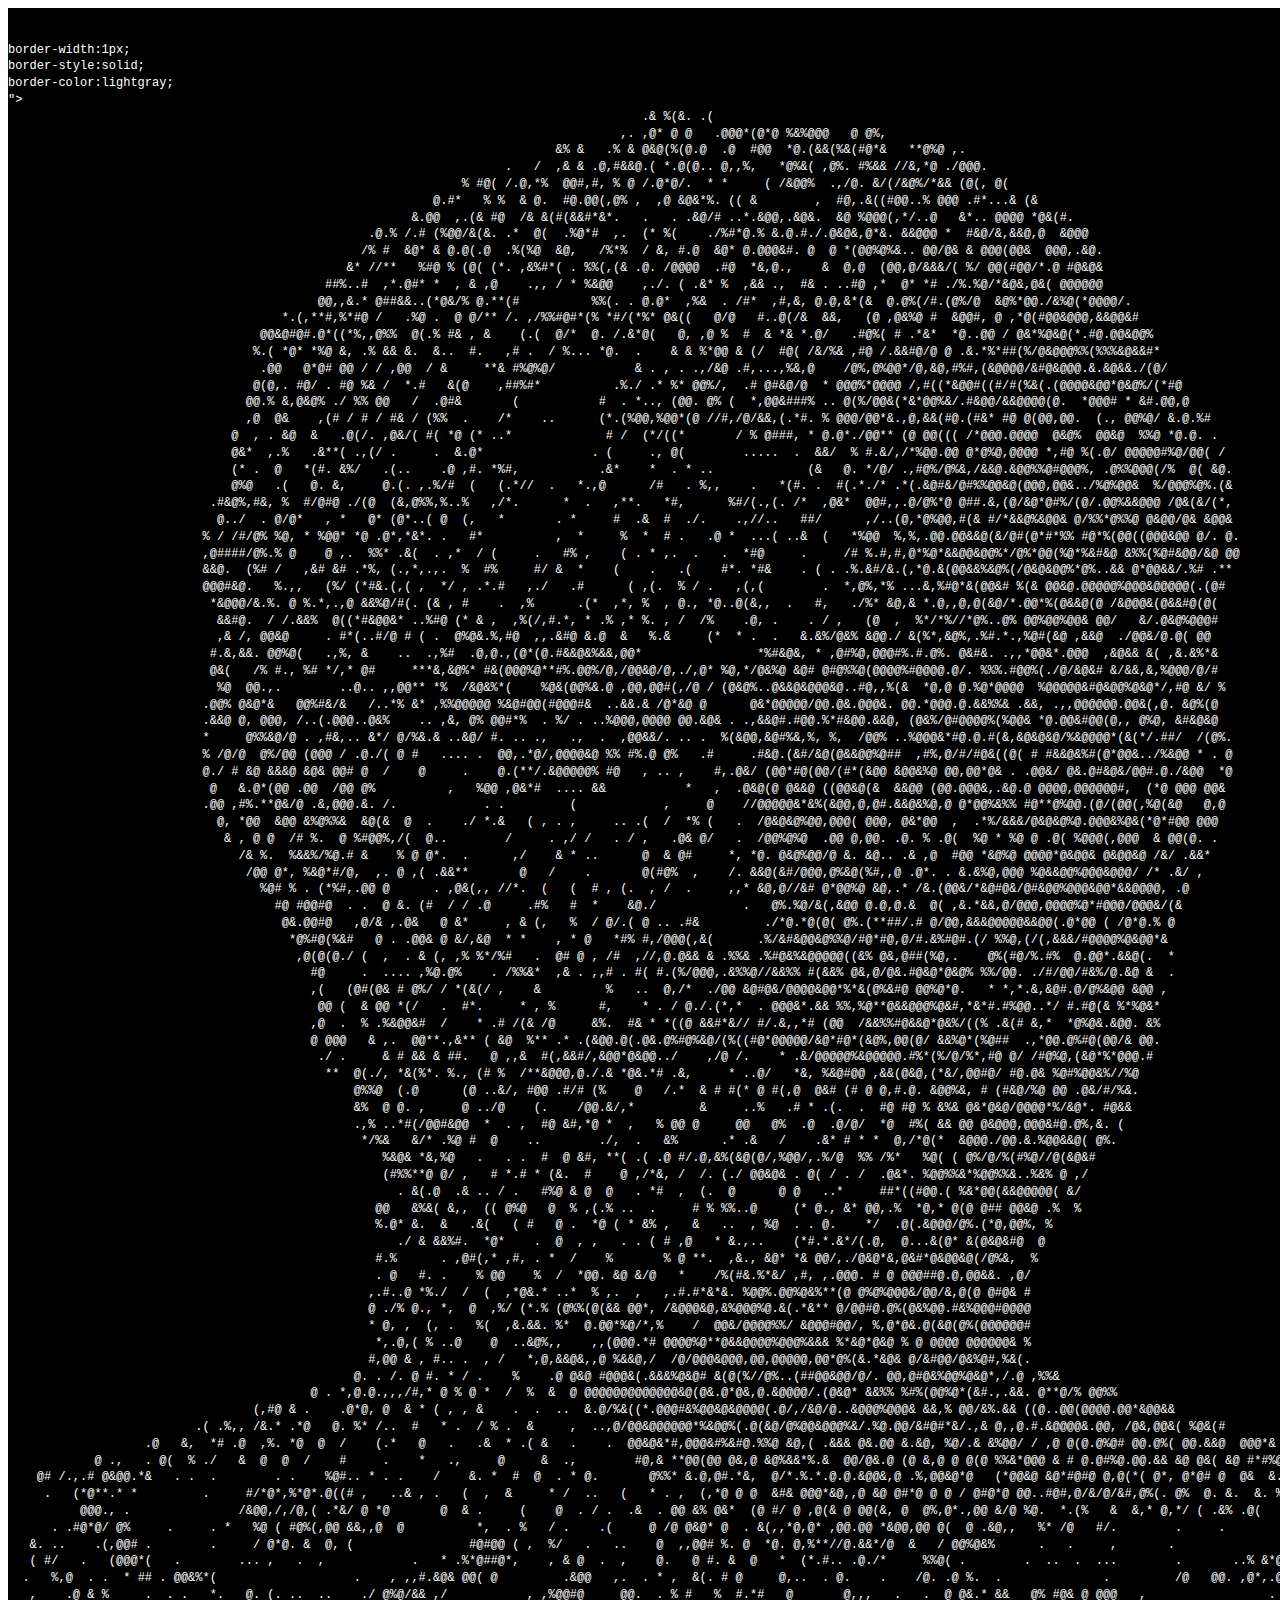
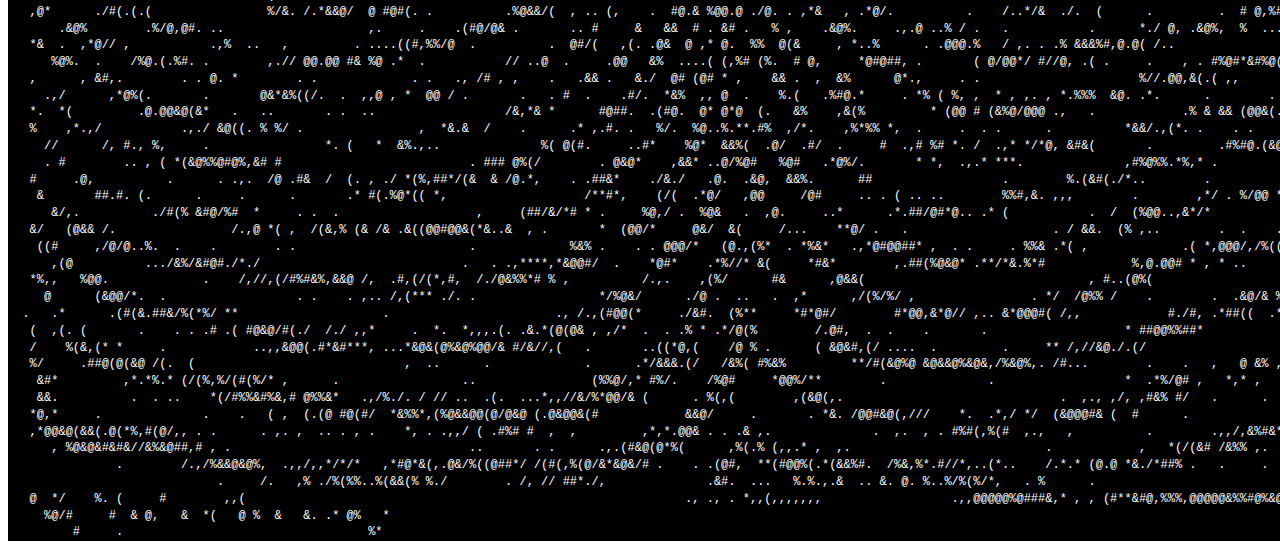
==== commit 06526af7: "Add files via upload" ====
--- a/index.html
+++ b/index.html
@@ -1,134 +1,135 @@
-<html><code><span class="ascii" style="color: black; background: white;
+<html><code><span class="ascii" style="color: white; background: black;
 display:inline-block;
 white-space:pre;
 letter-spacing:0;
 line-height:1.4;
 font-family:'Consolas','BitstreamVeraSansMono','CourierNew',Courier,monospace;
 font-size:12px;
+<body style="background-color:black;">
 
 border-width:1px;
 border-style:solid;
 border-color:lightgray;
 "><span> </span><span> </span><span> </span><span> </span><span> </span><span> </span><span> </span><span> </span><span> </span><span> </span><span> </span><span> </span><span> </span><span> </span><span> </span><span> </span><span> </span><span> </span><span> </span><span> </span><span> </span><span> </span><span> </span><span> </span><span> </span><span> </span><span> </span><span> </span><span> </span><span> </span><span> </span><span> </span><span> </span><span> </span><span> </span><span> </span><span> </span><span> </span><span> </span><span> </span><span> </span><span> </span><span> </span><span> </span><span> </span><span> </span><span> </span><span> </span><span> </span><span> </span><span> </span><span> </span><span> </span><span> </span><span> </span><span> </span><span> </span><span> </span><span> </span><span> </span><span> </span><span> </span><span> </span><span> </span><span> </span><span> </span><span> </span><span> </span><span> </span><span> </span><span> </span><span> </span><span> </span><span> </span><span> </span><span> </span><span> </span><span> </span><span> </span><span> </span><span> </span><span> </span><span> </span><span> </span><span> </span><span> </span><span> </span><span> </span><span> </span><span> </span><span> </span><span> </span><span> </span><span> </span><span> </span><span> </span><span> </span><span> </span><span> </span><span> </span><span> </span><span> </span><span> </span><span> </span><span> </span><span> </span><span> </span><span> </span><span> </span><span> </span><span> </span><span> </span><span> </span><span> </span><span> </span><span> </span><span> </span><span> </span><span> </span><span> </span><span> </span><span> </span><span> </span><span> </span><span> </span><span> </span><span> </span><span> </span><span> </span><span> </span><span> </span><span> </span><span> </span><span> </span><span> </span><span> </span><span> </span><span> </span><span> </span><span> </span><span> </span><span> </span><span> </span><span> </span><span> </span><span> </span><span> </span><span> </span><span> </span><span> </span><span> </span><span> </span><span> </span><span> </span><span> </span><span> </span><span> </span><span> </span><span> </span><span> </span><span> </span><span> </span><span> </span><span> </span><span> </span><span> </span><span> </span><span> </span><span> </span><span> </span><span> </span><span> </span><span> </span><span> </span><span> </span><span> </span><span> </span><span> </span><span> </span><span> </span><span> </span><span> </span><span> </span><span> </span><span> </span><span> </span><span> </span><span> </span><span> </span><span> </span><span> </span><span> </span><span> </span><span> </span><span> </span><span> </span><span> </span><span> </span><span> </span><span> </span>
-<span> </span><span> </span><span> </span><span> </span><span> </span><span> </span><span> </span><span> </span><span> </span><span> </span><span> </span><span> </span><span> </span><span> </span><span> </span><span> </span><span> </span><span> </span><span> </span><span> </span><span> </span><span> </span><span> </span><span> </span><span> </span><span> </span><span> </span><span> </span><span> </span><span> </span><span> </span><span> </span><span> </span><span> </span><span> </span><span> </span><span> </span><span> </span><span> </span><span> </span><span> </span><span> </span><span> </span><span> </span><span> </span><span> </span><span> </span><span> </span><span> </span><span> </span><span> </span><span> </span><span> </span><span> </span><span> </span><span> </span><span> </span><span> </span><span> </span><span> </span><span> </span><span> </span><span> </span><span> </span><span> </span><span> </span><span> </span><span> </span><span> </span><span> </span><span> </span><span> </span><span> </span><span> </span><span> </span><span> </span><span> </span><span> </span><span> </span><span> </span><span> </span><span> </span><span> </span><span> </span><span> </span><span> </span><span> </span><span> </span><span> </span><span>@</span><span> </span><span>#</span><span>#</span><span>@</span><span>.</span><span> </span><span> </span><span>(</span><span> </span><span> </span><span> </span><span> </span><span> </span><span> </span><span> </span><span> </span><span> </span><span> </span><span> </span><span> </span><span> </span><span> </span><span> </span><span> </span><span> </span><span> </span><span> </span><span> </span><span> </span><span> </span><span> </span><span> </span><span> </span><span> </span><span> </span><span> </span><span> </span><span> </span><span> </span><span> </span><span> </span><span> </span><span> </span><span> </span><span> </span><span> </span><span> </span><span> </span><span> </span><span> </span><span> </span><span> </span><span> </span><span> </span><span> </span><span> </span><span> </span><span> </span><span> </span><span> </span><span> </span><span> </span><span> </span><span> </span><span> </span><span> </span><span> </span><span> </span><span> </span><span> </span><span> </span><span> </span><span> </span><span> </span><span> </span><span> </span><span> </span><span> </span><span> </span><span> </span><span> </span><span> </span><span> </span><span> </span><span> </span><span> </span><span> </span><span> </span><span> </span><span> </span><span> </span><span> </span><span> </span><span> </span><span> </span><span> </span><span> </span><span> </span><span> </span><span> </span><span> </span><span> </span><span> </span><span> </span><span> </span><span> </span><span> </span><span> </span><span> </span><span> </span>
-<span> </span><span> </span><span> </span><span> </span><span> </span><span> </span><span> </span><span> </span><span> </span><span> </span><span> </span><span> </span><span> </span><span> </span><span> </span><span> </span><span> </span><span> </span><span> </span><span> </span><span> </span><span> </span><span> </span><span> </span><span> </span><span> </span><span> </span><span> </span><span> </span><span> </span><span> </span><span> </span><span> </span><span> </span><span> </span><span> </span><span> </span><span> </span><span> </span><span> </span><span> </span><span> </span><span> </span><span> </span><span> </span><span> </span><span> </span><span> </span><span> </span><span> </span><span> </span><span> </span><span> </span><span> </span><span> </span><span> </span><span> </span><span> </span><span> </span><span> </span><span> </span><span> </span><span> </span><span> </span><span> </span><span> </span><span> </span><span> </span><span> </span><span> </span><span> </span><span> </span><span> </span><span> </span><span> </span><span> </span><span> </span><span> </span><span> </span><span> </span><span> </span><span> </span><span> </span><span> </span><span> </span><span> </span><span> </span><span> </span><span> </span><span>@</span><span>(</span><span> </span><span>@</span><span> </span><span>@</span><span>*</span><span> </span><span> </span><span> </span><span>@</span><span>@</span><span>@</span><span>,</span><span>(</span><span>@</span><span> </span><span>@</span><span> </span><span>&</span><span>@</span><span>#</span><span>@</span><span>@</span><span>@</span><span> </span><span> </span><span> </span><span>@</span><span> </span><span>@</span><span>%</span><span>.</span><span> </span><span> </span><span> </span><span> </span><span> </span><span> </span><span> </span><span> </span><span> </span><span> </span><span> </span><span> </span><span> </span><span> </span><span> </span><span> </span><span> </span><span> </span><span> </span><span> </span><span> </span><span> </span><span> </span><span> </span><span> </span><span> </span><span> </span><span> </span><span> </span><span> </span><span> </span><span> </span><span> </span><span> </span><span> </span><span> </span><span> </span><span> </span><span> </span><span> </span><span> </span><span> </span><span> </span><span> </span><span> </span><span> </span><span> </span><span> </span><span> </span><span> </span><span> </span><span> </span><span> </span><span> </span><span> </span><span> </span><span> </span><span> </span><span> </span><span> </span><span> </span><span> </span><span> </span><span> </span><span> </span><span> </span><span> </span><span> </span><span> </span><span> </span><span> </span><span> </span><span> </span><span> </span><span> </span><span> </span><span> </span><span> </span>
-<span> </span><span> </span><span> </span><span> </span><span> </span><span> </span><span> </span><span> </span><span> </span><span> </span><span> </span><span> </span><span> </span><span> </span><span> </span><span> </span><span> </span><span> </span><span> </span><span> </span><span> </span><span> </span><span> </span><span> </span><span> </span><span> </span><span> </span><span> </span><span> </span><span> </span><span> </span><span> </span><span> </span><span> </span><span> </span><span> </span><span> </span><span> </span><span> </span><span> </span><span> </span><span> </span><span> </span><span> </span><span> </span><span> </span><span> </span><span> </span><span> </span><span> </span><span> </span><span> </span><span> </span><span> </span><span> </span><span> </span><span> </span><span> </span><span> </span><span> </span><span> </span><span> </span><span> </span><span> </span><span> </span><span> </span><span> </span><span> </span><span> </span><span> </span><span> </span><span> </span><span> </span><span> </span><span> </span><span> </span><span>#</span><span>@</span><span> </span><span>@</span><span> </span><span> </span><span>.</span><span> </span><span>@</span><span> </span><span>@</span><span>.</span><span>@</span><span>@</span><span>@</span><span>*</span><span>@</span><span>/</span><span>@</span><span> </span><span>@</span><span> </span><span> </span><span> </span><span>@</span><span> </span><span> </span><span>&</span><span>@</span><span>@</span><span> </span><span> </span><span>*</span><span>@</span><span>.</span><span>/</span><span>@</span><span>@</span><span>%</span><span>@</span><span>@</span><span>(</span><span>#</span><span>@</span><span>,</span><span>@</span><span> </span><span> </span><span> </span><span>,</span><span>,</span><span>@</span><span>(</span><span>@</span><span> </span><span>.</span><span> </span><span> </span><span> </span><span> </span><span> </span><span> </span><span> </span><span> </span><span> </span><span> </span><span> </span><span> </span><span> </span><span> </span><span> </span><span> </span><span> </span><span> </span><span> </span><span> </span><span> </span><span> </span><span> </span><span> </span><span> </span><span> </span><span> </span><span> </span><span> </span><span> </span><span> </span><span> </span><span> </span><span> </span><span> </span><span> </span><span> </span><span> </span><span> </span><span> </span><span> </span><span> </span><span> </span><span> </span><span> </span><span> </span><span> </span><span> </span><span> </span><span> </span><span> </span><span> </span><span> </span><span> </span><span> </span><span> </span><span> </span><span> </span><span> </span><span> </span><span> </span><span> </span><span> </span><span> </span><span> </span><span> </span><span> </span><span> </span>
-<span> </span><span> </span><span> </span><span> </span><span> </span><span> </span><span> </span><span> </span><span> </span><span> </span><span> </span><span> </span><span> </span><span> </span><span> </span><span> </span><span> </span><span> </span><span> </span><span> </span><span> </span><span> </span><span> </span><span> </span><span> </span><span> </span><span> </span><span> </span><span> </span><span> </span><span> </span><span> </span><span> </span><span> </span><span> </span><span> </span><span> </span><span> </span><span> </span><span> </span><span> </span><span> </span><span> </span><span> </span><span> </span><span> </span><span> </span><span> </span><span> </span><span> </span><span> </span><span> </span><span> </span><span> </span><span> </span><span> </span><span> </span><span> </span><span> </span><span> </span><span> </span><span> </span><span> </span><span> </span><span> </span><span> </span><span> </span><span> </span><span> </span><span> </span><span> </span><span> </span><span> </span><span>%</span><span> </span><span> </span><span>.</span><span>@</span><span> </span><span>@</span><span> </span><span> </span><span>&</span><span>.</span><span>@</span><span>@</span><span>&</span><span>@</span><span> </span><span>#</span><span> </span><span>.</span><span> </span><span>@</span><span>(</span><span>@</span><span>.</span><span> </span><span> </span><span>@</span><span>*</span><span>,</span><span>@</span><span> </span><span> </span><span> </span><span> </span><span>/</span><span>@</span><span>@</span><span>@</span><span>/</span><span> </span><span>/</span><span>@</span><span>@</span><span>.</span><span>,</span><span>%</span><span>@</span><span>@</span><span>@</span><span> </span><span>(</span><span>*</span><span>@</span><span>/</span><span>,</span><span>@</span><span> </span><span> </span><span>(</span><span>@</span><span>@</span><span>@</span><span> </span><span> </span><span> </span><span> </span><span> </span><span> </span><span> </span><span> </span><span> </span><span> </span><span> </span><span> </span><span> </span><span> </span><span> </span><span> </span><span> </span><span> </span><span> </span><span> </span><span> </span><span> </span><span> </span><span> </span><span> </span><span> </span><span> </span><span> </span><span> </span><span> </span><span> </span><span> </span><span> </span><span> </span><span> </span><span> </span><span> </span><span> </span><span> </span><span> </span><span> </span><span> </span><span> </span><span> </span><span> </span><span> </span><span> </span><span> </span><span> </span><span> </span><span> </span><span> </span><span> </span><span> </span><span> </span><span> </span><span> </span><span> </span><span> </span><span> </span><span> </span><span> </span><span> </span><span> </span><span> </span>
-<span> </span><span> </span><span> </span><span> </span><span> </span><span> </span><span> </span><span> </span><span> </span><span> </span><span> </span><span> </span><span> </span><span> </span><span> </span><span> </span><span> </span><span> </span><span> </span><span> </span><span> </span><span> </span><span> </span><span> </span><span> </span><span> </span><span> </span><span> </span><span> </span><span> </span><span> </span><span> </span><span> </span><span> </span><span> </span><span> </span><span> </span><span> </span><span> </span><span> </span><span> </span><span> </span><span> </span><span> </span><span> </span><span> </span><span> </span><span> </span><span> </span><span> </span><span> </span><span> </span><span> </span><span> </span><span> </span><span> </span><span> </span><span> </span><span> </span><span> </span><span> </span><span> </span><span> </span><span>%</span><span> </span><span>(</span><span>@</span><span>(</span><span> </span><span>/</span><span>.</span><span>@</span><span>,</span><span>.</span><span>%</span><span> </span><span> </span><span>@</span><span>@</span><span>&</span><span> </span><span>/</span><span>,</span><span> </span><span>%</span><span> </span><span>@</span><span> </span><span>#</span><span> </span><span>@</span><span>#</span><span>@</span><span>(</span><span> </span><span> </span><span> </span><span>,</span><span> </span><span>.</span><span> </span><span> </span><span> </span><span> </span><span> </span><span>(</span><span> </span><span>/</span><span>@</span><span>@</span><span>@</span><span>@</span><span>.</span><span>.</span><span>.</span><span>,</span><span>(</span><span>@</span><span>.</span><span> </span><span>@</span><span>(</span><span>&</span><span>%</span><span>@</span><span>@</span><span>@</span><span>/</span><span>/</span><span>@</span><span>@</span><span> </span><span>(</span><span>@</span><span>*</span><span>*</span><span> </span><span>@</span><span>(</span><span> </span><span> </span><span> </span><span> </span><span> </span><span> </span><span> </span><span> </span><span> </span><span> </span><span> </span><span> </span><span> </span><span> </span><span> </span><span> </span><span> </span><span> </span><span> </span><span> </span><span> </span><span> </span><span> </span><span> </span><span> </span><span> </span><span> </span><span> </span><span> </span><span> </span><span> </span><span> </span><span> </span><span> </span><span> </span><span> </span><span> </span><span> </span><span> </span><span> </span><span> </span><span> </span><span> </span><span> </span><span> </span><span> </span><span> </span><span> </span><span> </span><span> </span><span> </span><span> </span><span> </span><span> </span><span> </span><span> </span><span> </span><span> </span><span> </span><span> </span><span> </span>
-<span> </span><span> </span><span> </span><span> </span><span> </span><span> </span><span> </span><span> </span><span> </span><span> </span><span> </span><span> </span><span> </span><span> </span><span> </span><span> </span><span> </span><span> </span><span> </span><span> </span><span> </span><span> </span><span> </span><span> </span><span> </span><span> </span><span> </span><span> </span><span> </span><span> </span><span> </span><span> </span><span> </span><span> </span><span> </span><span> </span><span> </span><span> </span><span> </span><span> </span><span> </span><span> </span><span> </span><span> </span><span> </span><span> </span><span> </span><span> </span><span> </span><span> </span><span> </span><span> </span><span> </span><span> </span><span> </span><span> </span><span> </span><span> </span><span> </span><span>@</span><span> </span><span>&</span><span>,</span><span> </span><span> </span><span> </span><span>&</span><span> </span><span>&</span><span> </span><span>.</span><span>@</span><span> </span><span>@</span><span>.</span><span> </span><span> </span><span>#</span><span>@</span><span> </span><span>@</span><span>@</span><span>*</span><span>,</span><span>@</span><span>%</span><span> </span><span> </span><span>.</span><span> </span><span> </span><span>@</span><span> </span><span>@</span><span>@</span><span>&</span><span>/</span><span>%</span><span>.</span><span> </span><span>(</span><span>*</span><span> </span><span>@</span><span> </span><span> </span><span> </span><span> </span><span> </span><span> </span><span> </span><span> </span><span>.</span><span> </span><span> </span><span>(</span><span>@</span><span>,</span><span>.</span><span>@</span><span>#</span><span>&</span><span>#</span><span>@</span><span>@</span><span> </span><span> </span><span>&</span><span> </span><span>@</span><span>@</span><span>@</span><span> </span><span> </span><span>@</span><span>.</span><span>.</span><span>.</span><span>.</span><span>&</span><span>.</span><span>*</span><span>&</span><span> </span><span> </span><span> </span><span> </span><span> </span><span> </span><span> </span><span> </span><span> </span><span> </span><span> </span><span> </span><span> </span><span> </span><span> </span><span> </span><span> </span><span> </span><span> </span><span> </span><span> </span><span> </span><span> </span><span> </span><span> </span><span> </span><span> </span><span> </span><span> </span><span> </span><span> </span><span> </span><span> </span><span> </span><span> </span><span> </span><span> </span><span> </span><span> </span><span> </span><span> </span><span> </span><span> </span><span> </span><span> </span><span> </span><span> </span><span> </span><span> </span><span> </span><span> </span><span> </span><span> </span><span> </span><span> </span><span> </span><span> </span>
-<span> </span><span> </span><span> </span><span> </span><span> </span><span> </span><span> </span><span> </span><span> </span><span> </span><span> </span><span> </span><span> </span><span> </span><span> </span><span> </span><span> </span><span> </span><span> </span><span> </span><span> </span><span> </span><span> </span><span> </span><span> </span><span> </span><span> </span><span> </span><span> </span><span> </span><span> </span><span> </span><span> </span><span> </span><span> </span><span> </span><span> </span><span> </span><span> </span><span> </span><span> </span><span> </span><span> </span><span> </span><span> </span><span> </span><span> </span><span> </span><span> </span><span> </span><span> </span><span> </span><span> </span><span> </span><span> </span><span> </span><span>@</span><span>.</span><span>@</span><span>@</span><span> </span><span> </span><span>.</span><span> </span><span>/</span><span>@</span><span> </span><span>#</span><span>@</span><span> </span><span> </span><span>(</span><span>@</span><span> </span><span>&</span><span>#</span><span>#</span><span>/</span><span>@</span><span>@</span><span>%</span><span>(</span><span>@</span><span>.</span><span>,</span><span> </span><span> </span><span> </span><span>.</span><span> </span><span> </span><span> </span><span> </span><span> </span><span> </span><span>@</span><span>@</span><span>,</span><span>#</span><span> </span><span> </span><span> </span><span>*</span><span> </span><span>&</span><span>@</span><span>%</span><span>.</span><span>.</span><span>@</span><span>@</span><span>&</span><span> </span><span> </span><span> </span><span>&</span><span>@</span><span> </span><span>%</span><span>@</span><span>@</span><span>@</span><span>.</span><span> </span><span>*</span><span>,</span><span> </span><span> </span><span>@</span><span> </span><span> </span><span> </span><span>&</span><span>/</span><span>.</span><span> </span><span> </span><span>@</span><span>@</span><span>@</span><span>@</span><span> </span><span>,</span><span>@</span><span>@</span><span>*</span><span>&</span><span>.</span><span> </span><span> </span><span> </span><span> </span><span> </span><span> </span><span> </span><span> </span><span> </span><span> </span><span> </span><span> </span><span> </span><span> </span><span> </span><span> </span><span> </span><span> </span><span> </span><span> </span><span> </span><span> </span><span> </span><span> </span><span> </span><span> </span><span> </span><span> </span><span> </span><span> </span><span> </span><span> </span><span> </span><span> </span><span> </span><span> </span><span> </span><span> </span><span> </span><span> </span><span> </span><span> </span><span> </span><span> </span><span> </span><span> </span><span> </span><span> </span><span> </span><span> </span><span> </span><span> </span>
-<span> </span><span> </span><span> </span><span> </span><span> </span><span> </span><span> </span><span> </span><span> </span><span> </span><span> </span><span> </span><span> </span><span> </span><span> </span><span> </span><span> </span><span> </span><span> </span><span> </span><span> </span><span> </span><span> </span><span> </span><span> </span><span> </span><span> </span><span> </span><span> </span><span> </span><span> </span><span> </span><span> </span><span> </span><span> </span><span> </span><span> </span><span> </span><span> </span><span> </span><span> </span><span> </span><span> </span><span> </span><span> </span><span> </span><span> </span><span> </span><span> </span><span> </span><span> </span><span>@</span><span>.</span><span>&</span><span> </span><span>/</span><span>.</span><span>%</span><span> </span><span>#</span><span>#</span><span>@</span><span>@</span><span>(</span><span>@</span><span>/</span><span>@</span><span> </span><span> </span><span> </span><span>,</span><span> </span><span> </span><span>@</span><span>#</span><span> </span><span> </span><span>.</span><span>@</span><span>@</span><span>*</span><span>#</span><span> </span><span> </span><span>.</span><span> </span><span> </span><span> </span><span>(</span><span>*</span><span> </span><span>#</span><span>/</span><span> </span><span> </span><span> </span><span> </span><span>.</span><span>%</span><span>@</span><span>(</span><span>*</span><span>@</span><span>.</span><span>@</span><span> </span><span>@</span><span> </span><span>@</span><span> </span><span>(</span><span>,</span><span>*</span><span> </span><span>@</span><span>@</span><span>@</span><span>@</span><span>,</span><span>@</span><span>/</span><span>@</span><span> </span><span> </span><span>&</span><span>%</span><span>@</span><span>@</span><span>@</span><span> </span><span>,</span><span> </span><span> </span><span>(</span><span>&</span><span>@</span><span>(</span><span>@</span><span>*</span><span>@</span><span>@</span><span>@</span><span>,</span><span>@</span><span> </span><span> </span><span>@</span><span>@</span><span>@</span><span>@</span><span> </span><span> </span><span> </span><span> </span><span> </span><span> </span><span> </span><span> </span><span> </span><span> </span><span> </span><span> </span><span> </span><span> </span><span> </span><span> </span><span> </span><span> </span><span> </span><span> </span><span> </span><span> </span><span> </span><span> </span><span> </span><span> </span><span> </span><span> </span><span> </span><span> </span><span> </span><span> </span><span> </span><span> </span><span> </span><span> </span><span> </span><span> </span><span> </span><span> </span><span> </span><span> </span><span> </span><span> </span><span> </span><span> </span><span> </span><span> </span><span> </span><span> </span>
-<span> </span><span> </span><span> </span><span> </span><span> </span><span> </span><span> </span><span> </span><span> </span><span> </span><span> </span><span> </span><span> </span><span> </span><span> </span><span> </span><span> </span><span> </span><span> </span><span> </span><span> </span><span> </span><span> </span><span> </span><span> </span><span> </span><span> </span><span> </span><span> </span><span> </span><span> </span><span> </span><span> </span><span> </span><span> </span><span> </span><span> </span><span> </span><span> </span><span> </span><span> </span><span> </span><span> </span><span> </span><span> </span><span> </span><span> </span><span> </span><span> </span><span>.</span><span>%</span><span> </span><span>&</span><span> </span><span> </span><span>&</span><span>@</span><span>,</span><span> </span><span>@</span><span>.</span><span>@</span><span> </span><span>@</span><span>#</span><span>.</span><span>@</span><span> </span><span> </span><span>.</span><span>@</span><span>*</span><span>#</span><span>@</span><span> </span><span> </span><span>%</span><span>@</span><span>,</span><span> </span><span> </span><span> </span><span>/</span><span>#</span><span>*</span><span>#</span><span> </span><span> </span><span>*</span><span> </span><span>&</span><span>,</span><span> </span><span>%</span><span> </span><span>@</span><span> </span><span> </span><span>@</span><span>@</span><span>*</span><span> </span><span>@</span><span>.</span><span>@</span><span>@</span><span>@</span><span>@</span><span>(</span><span> </span><span>.</span><span>@</span><span> </span><span> </span><span>@</span><span> </span><span>*</span><span>#</span><span>@</span><span>@</span><span>&</span><span>@</span><span>@</span><span>&</span><span>.</span><span>,</span><span> </span><span>@</span><span>@</span><span>/</span><span>@</span><span>@</span><span> </span><span>@</span><span>.</span><span>@</span><span>@</span><span>@</span><span>#</span><span>@</span><span>@</span><span>@</span><span>,</span><span> </span><span>@</span><span>@</span><span>@</span><span>.</span><span>.</span><span>@</span><span>@</span><span> </span><span> </span><span> </span><span> </span><span> </span><span> </span><span> </span><span> </span><span> </span><span> </span><span> </span><span> </span><span> </span><span> </span><span> </span><span> </span><span> </span><span> </span><span> </span><span> </span><span> </span><span> </span><span> </span><span> </span><span> </span><span> </span><span> </span><span> </span><span> </span><span> </span><span> </span><span> </span><span> </span><span> </span><span> </span><span> </span><span> </span><span> </span><span> </span><span> </span><span> </span><span> </span><span> </span><span> </span><span> </span><span> </span><span> </span><span> </span><span> </span>
-<span> </span><span> </span><span> </span><span> </span><span> </span><span> </span><span> </span><span> </span><span> </span><span> </span><span> </span><span> </span><span> </span><span> </span><span> </span><span> </span><span> </span><span> </span><span> </span><span> </span><span> </span><span> </span><span> </span><span> </span><span> </span><span> </span><span> </span><span> </span><span> </span><span> </span><span> </span><span> </span><span> </span><span> </span><span> </span><span> </span><span> </span><span> </span><span> </span><span> </span><span> </span><span> </span><span> </span><span> </span><span> </span><span> </span><span> </span><span>@</span><span>,</span><span> </span><span>/</span><span>,</span><span>,</span><span>.</span><span> </span><span> </span><span> </span><span>&</span><span>%</span><span>@</span><span> </span><span>&</span><span> </span><span>(</span><span>@</span><span>*</span><span> </span><span>#</span><span>,</span><span>.</span><span> </span><span>.</span><span>@</span><span>@</span><span>%</span><span>,</span><span>/</span><span> </span><span> </span><span> </span><span>/</span><span>&</span><span>#</span><span>,</span><span>#</span><span>@</span><span> </span><span>.</span><span>@</span><span> </span><span> </span><span>*</span><span>@</span><span>@</span><span>@</span><span>@</span><span> </span><span> </span><span> </span><span>(</span><span>@</span><span> </span><span> </span><span>*</span><span>%</span><span> </span><span>@</span><span> </span><span>.</span><span> </span><span> </span><span> </span><span> </span><span>@</span><span> </span><span> </span><span>@</span><span> </span><span>@</span><span> </span><span> </span><span>/</span><span>@</span><span>@</span><span> </span><span>@</span><span>#</span><span>@</span><span>&</span><span>&</span><span>#</span><span>#</span><span> </span><span>%</span><span>*</span><span>.</span><span>@</span><span>@</span><span>#</span><span>/</span><span>@</span><span>@</span><span>#</span><span>,</span><span> </span><span>@</span><span> </span><span>#</span><span>@</span><span>@</span><span>@</span><span>%</span><span> </span><span> </span><span> </span><span> </span><span> </span><span> </span><span> </span><span> </span><span> </span><span> </span><span> </span><span> </span><span> </span><span> </span><span> </span><span> </span><span> </span><span> </span><span> </span><span> </span><span> </span><span> </span><span> </span><span> </span><span> </span><span> </span><span> </span><span> </span><span> </span><span> </span><span> </span><span> </span><span> </span><span> </span><span> </span><span> </span><span> </span><span> </span><span> </span><span> </span><span> </span><span> </span><span> </span><span> </span><span> </span><span> </span><span> </span><span> </span>
-<span> </span><span> </span><span> </span><span> </span><span> </span><span> </span><span> </span><span> </span><span> </span><span> </span><span> </span><span> </span><span> </span><span> </span><span> </span><span> </span><span> </span><span> </span><span> </span><span> </span><span> </span><span> </span><span> </span><span> </span><span> </span><span> </span><span> </span><span> </span><span> </span><span> </span><span> </span><span> </span><span> </span><span> </span><span> </span><span> </span><span> </span><span> </span><span> </span><span> </span><span> </span><span> </span><span> </span><span> </span><span>/</span><span>%</span><span>%</span><span> </span><span> </span><span>%</span><span> </span><span> </span><span>.</span><span> </span><span> </span><span>&</span><span>%</span><span>,</span><span> </span><span>,</span><span> </span><span> </span><span> </span><span> </span><span>%</span><span> </span><span>*</span><span>@</span><span> </span><span> </span><span>.</span><span> </span><span> </span><span>,</span><span>.</span><span> </span><span>*</span><span> </span><span>,</span><span> </span><span>%</span><span>@</span><span>@</span><span>@</span><span> </span><span> </span><span> </span><span> </span><span>*</span><span>.</span><span>/</span><span> </span><span> </span><span>%</span><span> </span><span>.</span><span>@</span><span>,</span><span> </span><span>#</span><span> </span><span> </span><span>*</span><span>&</span><span>@</span><span> </span><span> </span><span>*</span><span> </span><span> </span><span>%</span><span>@</span><span> </span><span> </span><span> </span><span> </span><span> </span><span>/</span><span>@</span><span> </span><span>.</span><span>.</span><span> </span><span> </span><span>@</span><span>,</span><span> </span><span>/</span><span>#</span><span>.</span><span> </span><span>/</span><span>&</span><span> </span><span>%</span><span>@</span><span>,</span><span>,</span><span>@</span><span>@</span><span>@</span><span>,</span><span>@</span><span>&</span><span>#</span><span>.</span><span>@</span><span>@</span><span>@</span><span>@</span><span>@</span><span>@</span><span> </span><span> </span><span> </span><span> </span><span> </span><span> </span><span> </span><span> </span><span> </span><span> </span><span> </span><span> </span><span> </span><span> </span><span> </span><span> </span><span> </span><span> </span><span> </span><span> </span><span> </span><span> </span><span> </span><span> </span><span> </span><span> </span><span> </span><span> </span><span> </span><span> </span><span> </span><span> </span><span> </span><span> </span><span> </span><span> </span><span> </span><span> </span><span> </span><span> </span><span> </span><span> </span><span> </span><span> </span><span> </span><span> </span><span> </span><span> </span>
-<span> </span><span> </span><span> </span><span> </span><span> </span><span> </span><span> </span><span> </span><span> </span><span> </span><span> </span><span> </span><span> </span><span> </span><span> </span><span> </span><span> </span><span> </span><span> </span><span> </span><span> </span><span> </span><span> </span><span> </span><span> </span><span> </span><span> </span><span> </span><span> </span><span> </span><span> </span><span> </span><span> </span><span> </span><span> </span><span> </span><span> </span><span> </span><span> </span><span> </span><span> </span><span> </span><span> </span><span>@</span><span>@</span><span>.</span><span>*</span><span>@</span><span>,</span><span>/</span><span> </span><span>@</span><span>#</span><span>#</span><span>@</span><span>@</span><span> </span><span> </span><span>(</span><span>,</span><span>&</span><span>@</span><span>*</span><span>&</span><span>.</span><span>@</span><span> </span><span>,</span><span>/</span><span>#</span><span>%</span><span> </span><span> </span><span> </span><span> </span><span> </span><span> </span><span> </span><span> </span><span> </span><span> </span><span>%</span><span>&</span><span>(</span><span> </span><span> </span><span>.</span><span> </span><span>@</span><span> </span><span>@</span><span>,</span><span> </span><span> </span><span>,</span><span>(</span><span>&</span><span> </span><span> </span><span> </span><span> </span><span>(</span><span>%</span><span>.</span><span> </span><span> </span><span>(</span><span>&</span><span>.</span><span>@</span><span>.</span><span> </span><span>@</span><span> </span><span>@</span><span>,</span><span>&</span><span>/</span><span>/</span><span>&</span><span> </span><span> </span><span>@</span><span> </span><span>@</span><span>@</span><span>/</span><span>/</span><span>%</span><span>.</span><span>%</span><span>@</span><span>&</span><span>/</span><span>@</span><span> </span><span> </span><span>&</span><span>@</span><span>&</span><span>*</span><span>@</span><span>%</span><span>.</span><span>/</span><span>@</span><span>@</span><span>@</span><span>/</span><span>,</span><span>@</span><span>@</span><span>@</span><span>@</span><span>,</span><span>.</span><span> </span><span> </span><span> </span><span> </span><span> </span><span> </span><span> </span><span> </span><span> </span><span> </span><span> </span><span> </span><span> </span><span> </span><span> </span><span> </span><span> </span><span> </span><span> </span><span> </span><span> </span><span> </span><span> </span><span> </span><span> </span><span> </span><span> </span><span> </span><span> </span><span> </span><span> </span><span> </span><span> </span><span> </span><span> </span><span> </span><span> </span><span> </span><span> </span><span> </span><span> </span><span> </span><span> </span><span> </span>
-<span> </span><span> </span><span> </span><span> </span><span> </span><span> </span><span> </span><span> </span><span> </span><span> </span><span> </span><span> </span><span> </span><span> </span><span> </span><span> </span><span> </span><span> </span><span> </span><span> </span><span> </span><span> </span><span> </span><span> </span><span> </span><span> </span><span> </span><span> </span><span> </span><span> </span><span> </span><span> </span><span> </span><span> </span><span> </span><span> </span><span> </span><span> </span><span>,</span><span>*</span><span>#</span><span>,</span><span>*</span><span>(</span><span>#</span><span>,</span><span>@</span><span>*</span><span>%</span><span>@</span><span>,</span><span>*</span><span> </span><span> </span><span> </span><span>.</span><span>&</span><span>@</span><span> </span><span> </span><span> </span><span> </span><span>@</span><span> </span><span>@</span><span>/</span><span>,</span><span>(</span><span> </span><span>.</span><span>.</span><span> </span><span>,</span><span>*</span><span>%</span><span>%</span><span>#</span><span>@</span><span>#</span><span>,</span><span>(</span><span>&</span><span> </span><span>(</span><span>#</span><span>*</span><span>/</span><span>/</span><span>@</span><span>,</span><span> </span><span>@</span><span>%</span><span>(</span><span>(</span><span> </span><span> </span><span> </span><span>@</span><span>/</span><span>@</span><span> </span><span> </span><span>,</span><span>#</span><span>.</span><span> </span><span>@</span><span>/</span><span>*</span><span>@</span><span> </span><span> </span><span>@</span><span>@</span><span>,</span><span> </span><span> </span><span> </span><span>%</span><span>@</span><span> </span><span>(</span><span>@</span><span>@</span><span>@</span><span>@</span><span>.</span><span>%</span><span> </span><span> </span><span>&</span><span>@</span><span>@</span><span>(</span><span>,</span><span> </span><span>@</span><span> </span><span>,</span><span>*</span><span>@</span><span>*</span><span>%</span><span>@</span><span>@</span><span>@</span><span>@</span><span>@</span><span>@</span><span>,</span><span>@</span><span>@</span><span>@</span><span>@</span><span>@</span><span>%</span><span> </span><span> </span><span> </span><span> </span><span> </span><span> </span><span> </span><span> </span><span> </span><span> </span><span> </span><span> </span><span> </span><span> </span><span> </span><span> </span><span> </span><span> </span><span> </span><span> </span><span> </span><span> </span><span> </span><span> </span><span> </span><span> </span><span> </span><span> </span><span> </span><span> </span><span> </span><span> </span><span> </span><span> </span><span> </span><span> </span><span> </span><span> </span><span> </span><span> </span><span> </span><span> </span><span> </span>
-<span> </span><span> </span><span> </span><span> </span><span> </span><span> </span><span> </span><span> </span><span> </span><span> </span><span> </span><span> </span><span> </span><span> </span><span> </span><span> </span><span> </span><span> </span><span> </span><span> </span><span> </span><span> </span><span> </span><span> </span><span> </span><span> </span><span> </span><span> </span><span> </span><span> </span><span> </span><span> </span><span> </span><span> </span><span> </span><span>%</span><span>@</span><span>@</span><span>@</span><span>%</span><span>@</span><span>#</span><span> </span><span>@</span><span>*</span><span>*</span><span>(</span><span>*</span><span>&</span><span>.</span><span>.</span><span>@</span><span>&</span><span>@</span><span> </span><span> </span><span>@</span><span>%</span><span>.</span><span>@</span><span> </span><span>@</span><span>@</span><span> </span><span>.</span><span> </span><span>&</span><span> </span><span> </span><span> </span><span> </span><span>#</span><span> </span><span>/</span><span> </span><span> </span><span>@</span><span>*</span><span>,</span><span>.</span><span>.</span><span>@</span><span> </span><span> </span><span>*</span><span>/</span><span>@</span><span>,</span><span>@</span><span>#</span><span> </span><span> </span><span> </span><span>@</span><span>,</span><span> </span><span>.</span><span>@</span><span> </span><span>&</span><span> </span><span> </span><span>%</span><span> </span><span> </span><span>@</span><span> </span><span>/</span><span>%</span><span> </span><span>,</span><span>*</span><span>@</span><span>*</span><span> </span><span> </span><span> </span><span> </span><span>#</span><span>@</span><span>%</span><span>%</span><span> </span><span>#</span><span> </span><span> </span><span>/</span><span>@</span><span>,</span><span> </span><span> </span><span>*</span><span>@</span><span>,</span><span>,</span><span>@</span><span>@</span><span> </span><span>*</span><span> </span><span>@</span><span>&</span><span>*</span><span>&</span><span>@</span><span>@</span><span>@</span><span>/</span><span>*</span><span> </span><span>#</span><span>@</span><span>.</span><span>@</span><span>@</span><span>@</span><span>@</span><span>@</span><span>&</span><span> </span><span> </span><span> </span><span> </span><span> </span><span> </span><span> </span><span> </span><span> </span><span> </span><span> </span><span> </span><span> </span><span> </span><span> </span><span> </span><span> </span><span> </span><span> </span><span> </span><span> </span><span> </span><span> </span><span> </span><span> </span><span> </span><span> </span><span> </span><span> </span><span> </span><span> </span><span> </span><span> </span><span> </span><span> </span><span> </span><span> </span><span> </span><span> </span><span> </span><span> </span>
-<span> </span><span> </span><span> </span><span> </span><span> </span><span> </span><span> </span><span> </span><span> </span><span> </span><span> </span><span> </span><span> </span><span> </span><span> </span><span> </span><span> </span><span> </span><span> </span><span> </span><span> </span><span> </span><span> </span><span> </span><span> </span><span> </span><span> </span><span> </span><span> </span><span> </span><span> </span><span> </span><span> </span><span> </span><span>&</span><span> </span><span>#</span><span> </span><span>#</span><span>@</span><span>*</span><span> </span><span>/</span><span>&</span><span>@</span><span> </span><span>&</span><span>,</span><span> </span><span> </span><span>#</span><span> </span><span>@</span><span>@</span><span> </span><span>@</span><span> </span><span> </span><span> </span><span>&</span><span> </span><span> </span><span> </span><span> </span><span>#</span><span> </span><span> </span><span> </span><span> </span><span>*</span><span>&</span><span> </span><span>.</span><span> </span><span> </span><span>/</span><span>.</span><span>&</span><span> </span><span> </span><span> </span><span> </span><span>(</span><span>@</span><span> </span><span> </span><span> </span><span>,</span><span> </span><span> </span><span> </span><span> </span><span>@</span><span> </span><span>@</span><span> </span><span>%</span><span>/</span><span>@</span><span>@</span><span> </span><span>&</span><span> </span><span>,</span><span>/</span><span> </span><span> </span><span>(</span><span>@</span><span>/</span><span> </span><span>*</span><span>@</span><span>/</span><span>#</span><span>&</span><span> </span><span>,</span><span>/</span><span>@</span><span> </span><span>,</span><span> </span><span>@</span><span>&</span><span>&</span><span>@</span><span>,</span><span>@</span><span> </span><span>@</span><span> </span><span> </span><span>@</span><span>,</span><span>*</span><span>@</span><span>*</span><span>%</span><span>#</span><span>%</span><span>#</span><span>(</span><span>@</span><span>@</span><span>@</span><span>@</span><span>@</span><span>@</span><span>@</span><span>/</span><span>#</span><span>%</span><span>&</span><span>@</span><span>@</span><span>@</span><span>&</span><span>#</span><span>,</span><span> </span><span> </span><span> </span><span> </span><span> </span><span> </span><span> </span><span> </span><span> </span><span> </span><span> </span><span> </span><span> </span><span> </span><span> </span><span> </span><span> </span><span> </span><span> </span><span> </span><span> </span><span> </span><span> </span><span> </span><span> </span><span> </span><span> </span><span> </span><span> </span><span> </span><span> </span><span> </span><span> </span><span> </span><span> </span><span> </span><span> </span><span> </span><span> </span><span> </span>
-<span> </span><span> </span><span> </span><span> </span><span> </span><span> </span><span> </span><span> </span><span> </span><span> </span><span> </span><span> </span><span> </span><span> </span><span> </span><span> </span><span> </span><span> </span><span> </span><span> </span><span> </span><span> </span><span> </span><span> </span><span> </span><span> </span><span> </span><span> </span><span> </span><span> </span><span> </span><span> </span><span> </span><span> </span><span> </span><span> </span><span>@</span><span>@</span><span> </span><span>,</span><span> </span><span>@</span><span>/</span><span>@</span><span>#</span><span> </span><span>@</span><span>@</span><span> </span><span>*</span><span> </span><span>*</span><span> </span><span>,</span><span>@</span><span>@</span><span> </span><span>.</span><span>/</span><span> </span><span>@</span><span> </span><span> </span><span> </span><span> </span><span> </span><span>/</span><span>,</span><span>@</span><span> </span><span>#</span><span>@</span><span>@</span><span>&</span><span>&</span><span>/</span><span> </span><span> </span><span> </span><span> </span><span> </span><span> </span><span> </span><span> </span><span> </span><span> </span><span> </span><span>&</span><span> </span><span>,</span><span> </span><span>*</span><span> </span><span> </span><span> </span><span> </span><span>,</span><span>(</span><span>@</span><span>@</span><span> </span><span> </span><span>&</span><span>.</span><span>,</span><span> </span><span> </span><span>.</span><span>%</span><span>&</span><span>,</span><span>@</span><span> </span><span> </span><span> </span><span> </span><span>/</span><span>@</span><span>&</span><span>,</span><span>@</span><span>&</span><span>@</span><span>@</span><span>/</span><span>(</span><span>@</span><span>,</span><span>@</span><span>@</span><span>,</span><span>#</span><span>&</span><span>#</span><span>,</span><span>#</span><span>@</span><span>@</span><span>@</span><span>@</span><span>@</span><span>(</span><span>@</span><span>#</span><span>@</span><span>@</span><span>@</span><span>@</span><span>@</span><span>,</span><span>@</span><span>.</span><span>@</span><span>@</span><span>@</span><span>@</span><span>.</span><span>*</span><span>/</span><span>@</span><span>*</span><span> </span><span> </span><span> </span><span> </span><span> </span><span> </span><span> </span><span> </span><span> </span><span> </span><span> </span><span> </span><span> </span><span> </span><span> </span><span> </span><span> </span><span> </span><span> </span><span> </span><span> </span><span> </span><span> </span><span> </span><span> </span><span> </span><span> </span><span> </span><span> </span><span> </span><span> </span><span> </span><span> </span><span> </span><span> </span><span> </span><span> </span><span> </span><span> </span>
-<span> </span><span> </span><span> </span><span> </span><span> </span><span> </span><span> </span><span> </span><span> </span><span> </span><span> </span><span> </span><span> </span><span> </span><span> </span><span> </span><span> </span><span> </span><span> </span><span> </span><span> </span><span> </span><span> </span><span> </span><span> </span><span> </span><span> </span><span> </span><span> </span><span> </span><span> </span><span> </span><span> </span><span> </span><span>@</span><span>(</span><span>@</span><span>,</span><span> </span><span> </span><span>#</span><span>@</span><span>*</span><span> </span><span> </span><span> </span><span>#</span><span>@</span><span> </span><span>%</span><span>@</span><span> </span><span>/</span><span> </span><span> </span><span>*</span><span> </span><span>#</span><span> </span><span> </span><span> </span><span>&</span><span>#</span><span>@</span><span> </span><span> </span><span> </span><span> </span><span>.</span><span>#</span><span>%</span><span>&</span><span>#</span><span>*</span><span> </span><span> </span><span> </span><span> </span><span> </span><span> </span><span> </span><span> </span><span> </span><span> </span><span> </span><span>&</span><span> </span><span>*</span><span> </span><span> </span><span>/</span><span> </span><span>&</span><span>(</span><span> </span><span>@</span><span>@</span><span>#</span><span>/</span><span>.</span><span> </span><span> </span><span> </span><span>(</span><span> </span><span>@</span><span>#</span><span>@</span><span>@</span><span>#</span><span>@</span><span> </span><span> </span><span>,</span><span> </span><span>@</span><span>@</span><span>@</span><span>%</span><span>*</span><span>@</span><span>@</span><span>@</span><span>@</span><span> </span><span>/</span><span>*</span><span>#</span><span>(</span><span>*</span><span>,</span><span>@</span><span>@</span><span>@</span><span>%</span><span>/</span><span>#</span><span>(</span><span>(</span><span>#</span><span>#</span><span>&</span><span>@</span><span>(</span><span> </span><span>(</span><span>@</span><span>@</span><span>@</span><span>@</span><span>@</span><span>@</span><span>@</span><span>*</span><span>@</span><span>@</span><span>@</span><span>@</span><span>(</span><span>/</span><span>*</span><span>(</span><span>@</span><span> </span><span> </span><span> </span><span> </span><span> </span><span> </span><span> </span><span> </span><span> </span><span> </span><span> </span><span> </span><span> </span><span> </span><span> </span><span> </span><span> </span><span> </span><span> </span><span> </span><span> </span><span> </span><span> </span><span> </span><span> </span><span> </span><span> </span><span> </span><span> </span><span> </span><span> </span><span> </span><span> </span><span> </span><span> </span><span> </span><span> </span>
-<span> </span><span> </span><span> </span><span> </span><span> </span><span> </span><span> </span><span> </span><span> </span><span> </span><span> </span><span> </span><span> </span><span> </span><span> </span><span> </span><span> </span><span> </span><span> </span><span> </span><span> </span><span> </span><span> </span><span> </span><span> </span><span> </span><span> </span><span> </span><span> </span><span> </span><span> </span><span> </span><span> </span><span>@</span><span>@</span><span>.</span><span>%</span><span> </span><span>@</span><span>.</span><span>@</span><span>@</span><span>@</span><span>%</span><span> </span><span> </span><span>*</span><span> </span><span>%</span><span>%</span><span> </span><span>@</span><span>@</span><span> </span><span> </span><span> </span><span>/</span><span> </span><span> </span><span> </span><span>@</span><span>#</span><span>@</span><span> </span><span> </span><span> </span><span> </span><span> </span><span> </span><span> </span><span>/</span><span> </span><span> </span><span> </span><span> </span><span> </span><span> </span><span> </span><span> </span><span> </span><span> </span><span> </span><span>%</span><span> </span><span>.</span><span> </span><span> </span><span>,</span><span> </span><span> </span><span>,</span><span> </span><span>/</span><span>@</span><span>@</span><span>.</span><span> </span><span>@</span><span>@</span><span> </span><span>#</span><span> </span><span> </span><span>/</span><span>,</span><span>@</span><span>@</span><span>@</span><span>%</span><span>/</span><span>%</span><span>@</span><span> </span><span> </span><span> </span><span> </span><span>@</span><span>(</span><span>&</span><span>/</span><span>@</span><span>@</span><span>&</span><span>(</span><span>*</span><span>&</span><span>/</span><span>@</span><span>@</span><span>&</span><span>@</span><span>(</span><span>.</span><span>(</span><span>@</span><span>@</span><span>@</span><span>/</span><span>@</span><span>@</span><span>@</span><span>@</span><span>@</span><span>@</span><span>(</span><span>@</span><span>,</span><span> </span><span> </span><span>,</span><span>&</span><span>@</span><span>@</span><span>#</span><span> </span><span>*</span><span> </span><span>@</span><span>(</span><span>.</span><span>&</span><span>@</span><span>,</span><span>@</span><span> </span><span> </span><span> </span><span> </span><span> </span><span> </span><span> </span><span> </span><span> </span><span> </span><span> </span><span> </span><span> </span><span> </span><span> </span><span> </span><span> </span><span> </span><span> </span><span> </span><span> </span><span> </span><span> </span><span> </span><span> </span><span> </span><span> </span><span> </span><span> </span><span> </span><span> </span><span> </span><span> </span><span> </span><span> </span><span> </span>
-<span> </span><span> </span><span> </span><span> </span><span> </span><span> </span><span> </span><span> </span><span> </span><span> </span><span> </span><span> </span><span> </span><span> </span><span> </span><span> </span><span> </span><span> </span><span> </span><span> </span><span> </span><span> </span><span> </span><span> </span><span> </span><span> </span><span> </span><span> </span><span> </span><span> </span><span> </span><span> </span><span> </span><span>,</span><span>@</span><span>.</span><span> </span><span>@</span><span>@</span><span> </span><span> </span><span> </span><span> </span><span>*</span><span>(</span><span>(</span><span> </span><span>*</span><span> </span><span>(</span><span> </span><span>(</span><span> </span><span>@</span><span>&</span><span> </span><span>(</span><span> </span><span>(</span><span>@</span><span>#</span><span> </span><span> </span><span>,</span><span> </span><span> </span><span> </span><span> </span><span>(</span><span>(</span><span> </span><span> </span><span> </span><span> </span><span> </span><span>.</span><span> </span><span> </span><span> </span><span> </span><span> </span><span> </span><span>(</span><span>/</span><span>.</span><span>/</span><span>@</span><span>@</span><span>@</span><span>,</span><span>&</span><span>@</span><span>@</span><span>/</span><span>(</span><span>@</span><span> </span><span>/</span><span>/</span><span>&</span><span>.</span><span>/</span><span>@</span><span>(</span><span>@</span><span>&</span><span>,</span><span>(</span><span> </span><span>,</span><span>%</span><span>,</span><span> </span><span>&</span><span> </span><span>@</span><span>@</span><span>@</span><span>(</span><span>@</span><span>@</span><span>.</span><span>&</span><span> </span><span>.</span><span>@</span><span>,</span><span>@</span><span>@</span><span>(</span><span>%</span><span>@</span><span> </span><span>(</span><span>&</span><span>&</span><span>*</span><span>.</span><span>%</span><span>@</span><span> </span><span>@</span><span>/</span><span>@</span><span>@</span><span>.</span><span>@</span><span>@</span><span> </span><span> </span><span> </span><span>(</span><span>.</span><span> </span><span> </span><span>@</span><span>@</span><span>&</span><span>@</span><span>*</span><span> </span><span>@</span><span>,</span><span>@</span><span>.</span><span>&</span><span>/</span><span> </span><span> </span><span> </span><span> </span><span> </span><span> </span><span> </span><span> </span><span> </span><span> </span><span> </span><span> </span><span> </span><span> </span><span> </span><span> </span><span> </span><span> </span><span> </span><span> </span><span> </span><span> </span><span> </span><span> </span><span> </span><span> </span><span> </span><span> </span><span> </span><span> </span><span> </span><span> </span><span> </span>
-<span> </span><span> </span><span> </span><span> </span><span> </span><span> </span><span> </span><span> </span><span> </span><span> </span><span> </span><span> </span><span> </span><span> </span><span> </span><span> </span><span> </span><span> </span><span> </span><span> </span><span> </span><span> </span><span> </span><span> </span><span> </span><span> </span><span> </span><span> </span><span> </span><span> </span><span> </span><span>@</span><span> </span><span> </span><span>*</span><span> </span><span>.</span><span> </span><span>@</span><span>@</span><span> </span><span> </span><span>@</span><span>.</span><span> </span><span> </span><span>.</span><span>@</span><span>#</span><span>#</span><span> </span><span> </span><span>,</span><span>@</span><span>&</span><span>(</span><span>(</span><span> </span><span>%</span><span>#</span><span> </span><span>/</span><span>@</span><span> </span><span>(</span><span>*</span><span> </span><span>.</span><span> </span><span>*</span><span> </span><span> </span><span> </span><span> </span><span> </span><span> </span><span> </span><span> </span><span> </span><span> </span><span> </span><span> </span><span> </span><span>#</span><span> </span><span>/</span><span> </span><span> </span><span>/</span><span>/</span><span>*</span><span>#</span><span>/</span><span>/</span><span> </span><span> </span><span> </span><span> </span><span> </span><span> </span><span> </span><span>*</span><span> </span><span>@</span><span> </span><span>@</span><span>#</span><span>#</span><span>#</span><span>*</span><span> </span><span>*</span><span> </span><span>@</span><span> </span><span>@</span><span>,</span><span> </span><span>#</span><span>@</span><span>@</span><span>*</span><span>*</span><span> </span><span>#</span><span>@</span><span> </span><span>@</span><span>@</span><span>(</span><span>#</span><span>(</span><span> </span><span>(</span><span>*</span><span>@</span><span>@</span><span>@</span><span> </span><span>@</span><span>@</span><span>@</span><span>@</span><span> </span><span> </span><span>@</span><span>@</span><span>@</span><span>#</span><span> </span><span> </span><span>@</span><span>@</span><span>@</span><span>@</span><span> </span><span> </span><span>%</span><span>@</span><span>@</span><span> </span><span>*</span><span>@</span><span> </span><span>@</span><span>*</span><span> </span><span> </span><span> </span><span> </span><span> </span><span> </span><span> </span><span> </span><span> </span><span> </span><span> </span><span> </span><span> </span><span> </span><span> </span><span> </span><span> </span><span> </span><span> </span><span> </span><span> </span><span> </span><span> </span><span> </span><span> </span><span> </span><span> </span><span> </span><span> </span><span> </span><span> </span><span> </span><span> </span><span> </span>
-<span> </span><span> </span><span> </span><span> </span><span> </span><span> </span><span> </span><span> </span><span> </span><span> </span><span> </span><span> </span><span> </span><span> </span><span> </span><span> </span><span> </span><span> </span><span> </span><span> </span><span> </span><span> </span><span> </span><span> </span><span> </span><span> </span><span> </span><span> </span><span> </span><span> </span><span> </span><span>@</span><span>&</span><span>*</span><span> </span><span> </span><span>,</span><span>,</span><span>#</span><span> </span><span> </span><span> </span><span> </span><span>&</span><span>*</span><span>,</span><span>#</span><span> </span><span>.</span><span>,</span><span>(</span><span>,</span><span> </span><span> </span><span> </span><span> </span><span> </span><span> </span><span> </span><span>.</span><span> </span><span> </span><span>@</span><span> </span><span>@</span><span>,</span><span> </span><span> </span><span> </span><span> </span><span> </span><span> </span><span> </span><span> </span><span> </span><span> </span><span> </span><span> </span><span> </span><span> </span><span> </span><span> </span><span> </span><span>(</span><span> </span><span> </span><span> </span><span> </span><span> </span><span>.</span><span>*</span><span> </span><span>@</span><span>/</span><span> </span><span> </span><span> </span><span> </span><span> </span><span> </span><span> </span><span> </span><span>.</span><span>.</span><span>.</span><span>,</span><span> </span><span> </span><span> </span><span> </span><span> </span><span> </span><span>&</span><span>&</span><span>(</span><span> </span><span> </span><span>%</span><span> </span><span>/</span><span> </span><span>@</span><span>(</span><span>.</span><span>/</span><span>/</span><span>%</span><span>@</span><span>@</span><span>,</span><span>@</span><span>@</span><span> </span><span>@</span><span>/</span><span>@</span><span>@</span><span>@</span><span>.</span><span>@</span><span>@</span><span>@</span><span>@</span><span> </span><span>/</span><span>,</span><span>&</span><span>@</span><span> </span><span>@</span><span>#</span><span>,</span><span>@</span><span>/</span><span> </span><span>@</span><span>@</span><span>@</span><span>@</span><span>@</span><span>%</span><span>%</span><span>@</span><span>.</span><span>@</span><span>@</span><span>#</span><span> </span><span>(</span><span> </span><span> </span><span> </span><span> </span><span> </span><span> </span><span> </span><span> </span><span> </span><span> </span><span> </span><span> </span><span> </span><span> </span><span> </span><span> </span><span> </span><span> </span><span> </span><span> </span><span> </span><span> </span><span> </span><span> </span><span> </span><span> </span><span> </span><span> </span><span> </span><span> </span><span> </span>
-<span> </span><span> </span><span> </span><span> </span><span> </span><span> </span><span> </span><span> </span><span> </span><span> </span><span> </span><span> </span><span> </span><span> </span><span> </span><span> </span><span> </span><span> </span><span> </span><span> </span><span> </span><span> </span><span> </span><span> </span><span> </span><span> </span><span> </span><span> </span><span> </span><span> </span><span> </span><span>/</span><span>*</span><span> </span><span>.</span><span>.</span><span> </span><span>@</span><span> </span><span> </span><span> </span><span>/</span><span>/</span><span>%</span><span> </span><span> </span><span>@</span><span>@</span><span>(</span><span> </span><span> </span><span> </span><span>.</span><span>*</span><span> </span><span> </span><span> </span><span> </span><span> </span><span> </span><span>.</span><span>@</span><span> </span><span>*</span><span>#</span><span> </span><span> </span><span>/</span><span>@</span><span>#</span><span>,</span><span> </span><span> </span><span> </span><span> </span><span> </span><span> </span><span> </span><span> </span><span> </span><span> </span><span> </span><span> </span><span>&</span><span>,</span><span> </span><span> </span><span> </span><span> </span><span>(</span><span> </span><span> </span><span> </span><span> </span><span>(</span><span> </span><span> </span><span>.</span><span> </span><span> </span><span> </span><span> </span><span> </span><span> </span><span> </span><span> </span><span> </span><span>.</span><span> </span><span> </span><span> </span><span>(</span><span>&</span><span> </span><span> </span><span> </span><span>&</span><span> </span><span> </span><span>*</span><span>(</span><span>@</span><span>/</span><span> </span><span>.</span><span>,</span><span>(</span><span>@</span><span>%</span><span>/</span><span>@</span><span>%</span><span>@</span><span>*</span><span>/</span><span>@</span><span>@</span><span>@</span><span>.</span><span>@</span><span>@</span><span>@</span><span>@</span><span>&</span><span>@</span><span>%</span><span>@</span><span>@</span><span>@</span><span>#</span><span>,</span><span> </span><span>.</span><span>@</span><span>@</span><span>#</span><span>@</span><span>@</span><span>@</span><span>/</span><span>(</span><span>%</span><span> </span><span> </span><span>@</span><span>#</span><span> </span><span>@</span><span>@</span><span> </span><span> </span><span> </span><span> </span><span> </span><span> </span><span> </span><span> </span><span> </span><span> </span><span> </span><span> </span><span> </span><span> </span><span> </span><span> </span><span> </span><span> </span><span> </span><span> </span><span> </span><span> </span><span> </span><span> </span><span> </span><span> </span><span> </span><span> </span><span> </span><span> </span><span> </span>
-<span> </span><span> </span><span> </span><span> </span><span> </span><span> </span><span> </span><span> </span><span> </span><span> </span><span> </span><span> </span><span> </span><span> </span><span> </span><span> </span><span> </span><span> </span><span> </span><span> </span><span> </span><span> </span><span> </span><span> </span><span> </span><span> </span><span> </span><span> </span><span> </span><span> </span><span> </span><span>@</span><span>%</span><span>@</span><span> </span><span> </span><span> </span><span>.</span><span>#</span><span> </span><span> </span><span> </span><span>&</span><span> </span><span> </span><span>&</span><span> </span><span> </span><span> </span><span> </span><span> </span><span> </span><span>@</span><span>.</span><span>%</span><span> </span><span> </span><span> </span><span> </span><span>%</span><span>/</span><span>%</span><span> </span><span> </span><span>(</span><span> </span><span> </span><span> </span><span>#</span><span> </span><span>,</span><span>/</span><span>/</span><span> </span><span> </span><span> </span><span> </span><span> </span><span> </span><span>*</span><span> </span><span>.</span><span>@</span><span> </span><span> </span><span> </span><span> </span><span> </span><span> </span><span>/</span><span>%</span><span> </span><span> </span><span> </span><span> </span><span> </span><span>%</span><span>*</span><span> </span><span> </span><span> </span><span> </span><span> </span><span> </span><span> </span><span> </span><span> </span><span>*</span><span>#</span><span>#</span><span>.</span><span> </span><span> </span><span> </span><span> </span><span>#</span><span>#</span><span> </span><span>*</span><span> </span><span>*</span><span>/</span><span> </span><span> </span><span>*</span><span>#</span><span>,</span><span>@</span><span>@</span><span>#</span><span>@</span><span>*</span><span>@</span><span>(</span><span>@</span><span>%</span><span>@</span><span>@</span><span>@</span><span>@</span><span>#</span><span>@</span><span>&</span><span>@</span><span>*</span><span>@</span><span>@</span><span>@</span><span>,</span><span>.</span><span>/</span><span>#</span><span>@</span><span>@</span><span>@</span><span>@</span><span>&</span><span> </span><span> </span><span>%</span><span>*</span><span>&</span><span>@</span><span>@</span><span>%</span><span>@</span><span>%</span><span>,</span><span>(</span><span>&</span><span> </span><span> </span><span> </span><span> </span><span> </span><span> </span><span> </span><span> </span><span> </span><span> </span><span> </span><span> </span><span> </span><span> </span><span> </span><span> </span><span> </span><span> </span><span> </span><span> </span><span> </span><span> </span><span> </span><span> </span><span> </span><span> </span><span> </span><span> </span><span> </span><span> </span>
-<span> </span><span> </span><span> </span><span> </span><span> </span><span> </span><span> </span><span> </span><span> </span><span> </span><span> </span><span> </span><span> </span><span> </span><span> </span><span> </span><span> </span><span> </span><span> </span><span> </span><span> </span><span> </span><span> </span><span> </span><span> </span><span> </span><span> </span><span> </span><span> </span><span>(</span><span>%</span><span>@</span><span>%</span><span>,</span><span>#</span><span>&</span><span>,</span><span> </span><span>%</span><span> </span><span> </span><span>/</span><span>*</span><span>@</span><span>#</span><span>@</span><span> </span><span> </span><span>/</span><span>/</span><span>@</span><span> </span><span> </span><span>/</span><span>@</span><span>,</span><span>@</span><span>&</span><span>@</span><span> </span><span>&</span><span> </span><span> </span><span>%</span><span> </span><span> </span><span> </span><span>,</span><span>/</span><span>/</span><span>.</span><span> </span><span> </span><span> </span><span> </span><span> </span><span> </span><span>.</span><span> </span><span> </span><span> </span><span> </span><span> </span><span> </span><span>,</span><span>/</span><span>*</span><span> </span><span> </span><span> </span><span> </span><span>/</span><span>%</span><span>.</span><span> </span><span> </span><span> </span><span> </span><span> </span><span> </span><span>@</span><span>&</span><span>(</span><span>(</span><span> </span><span>/</span><span>(</span><span> </span><span> </span><span>(</span><span>,</span><span> </span><span> </span><span>*</span><span>@</span><span>%</span><span>,</span><span> </span><span> </span><span>@</span><span>@</span><span>#</span><span>,</span><span>.</span><span> </span><span>@</span><span>/</span><span>@</span><span>@</span><span>,</span><span>@</span><span> </span><span>@</span><span>%</span><span>(</span><span>,</span><span>@</span><span>,</span><span>%</span><span>@</span><span>/</span><span>&</span><span>@</span><span>*</span><span>@</span><span>&</span><span>%</span><span>*</span><span>(</span><span>@</span><span>(</span><span> </span><span>@</span><span>@</span><span>&</span><span>@</span><span>@</span><span>@</span><span>@</span><span>@</span><span> </span><span>/</span><span>@</span><span>&</span><span>/</span><span>@</span><span>/</span><span>/</span><span>(</span><span>.</span><span> </span><span> </span><span> </span><span> </span><span> </span><span> </span><span> </span><span> </span><span> </span><span> </span><span> </span><span> </span><span> </span><span> </span><span> </span><span> </span><span> </span><span> </span><span> </span><span> </span><span> </span><span> </span><span> </span><span> </span><span> </span><span> </span><span> </span><span> </span><span> </span><span> </span>
-<span> </span><span> </span><span> </span><span> </span><span> </span><span> </span><span> </span><span> </span><span> </span><span> </span><span> </span><span> </span><span> </span><span> </span><span> </span><span> </span><span> </span><span> </span><span> </span><span> </span><span> </span><span> </span><span> </span><span> </span><span> </span><span> </span><span> </span><span> </span><span> </span><span>@</span><span> </span><span>.</span><span>/</span><span> </span><span> </span><span> </span><span> </span><span>@</span><span>/</span><span>@</span><span>*</span><span> </span><span> </span><span> </span><span>.</span><span> </span><span>/</span><span> </span><span> </span><span>.</span><span>@</span><span>/</span><span> </span><span>(</span><span>@</span><span>,</span><span>.</span><span> </span><span>#</span><span>.</span><span>@</span><span> </span><span> </span><span>(</span><span>,</span><span> </span><span>.</span><span> </span><span>.</span><span> </span><span> </span><span> </span><span> </span><span> </span><span> </span><span> </span><span> </span><span> </span><span>,</span><span> </span><span> </span><span> </span><span> </span><span>.</span><span>%</span><span> </span><span> </span><span>.</span><span>@</span><span> </span><span> </span><span>(</span><span>.</span><span> </span><span>.</span><span>/</span><span> </span><span> </span><span> </span><span> </span><span> </span><span>.</span><span>,</span><span>*</span><span>/</span><span>.</span><span>.</span><span> </span><span> </span><span> </span><span>#</span><span>#</span><span>/</span><span> </span><span> </span><span> </span><span> </span><span> </span><span> </span><span>/</span><span>*</span><span> </span><span>.</span><span>/</span><span>@</span><span> </span><span>/</span><span>@</span><span>%</span><span>@</span><span>@</span><span> </span><span>#</span><span>(</span><span>@</span><span> </span><span>#</span><span>/</span><span>.</span><span>@</span><span>&</span><span>@</span><span>%</span><span>&</span><span>@</span><span>@</span><span>@</span><span> </span><span>@</span><span>/</span><span>%</span><span>&</span><span>/</span><span>@</span><span>%</span><span>%</span><span>@</span><span> </span><span>@</span><span>@</span><span>@</span><span>@</span><span>/</span><span>@</span><span>@</span><span> </span><span>&</span><span>@</span><span>@</span><span>@</span><span> </span><span> </span><span> </span><span> </span><span> </span><span> </span><span> </span><span> </span><span> </span><span> </span><span> </span><span> </span><span> </span><span> </span><span> </span><span> </span><span> </span><span> </span><span> </span><span> </span><span> </span><span> </span><span> </span><span> </span><span> </span><span> </span><span> </span><span> </span><span> </span><span> </span>
-<span> </span><span> </span><span> </span><span> </span><span> </span><span> </span><span> </span><span> </span><span> </span><span> </span><span> </span><span> </span><span> </span><span> </span><span> </span><span> </span><span> </span><span> </span><span> </span><span> </span><span> </span><span> </span><span> </span><span> </span><span> </span><span> </span><span> </span><span>@</span><span> </span><span>*</span><span> </span><span>*</span><span>#</span><span>/</span><span>@</span><span>&</span><span> </span><span>@</span><span>@</span><span>.</span><span> </span><span>,</span><span> </span><span>%</span><span>&</span><span>@</span><span>(</span><span> </span><span>*</span><span>@</span><span> </span><span> </span><span>@</span><span>*</span><span>,</span><span>,</span><span>@</span><span>*</span><span> </span><span> </span><span> </span><span> </span><span> </span><span> </span><span>#</span><span>*</span><span> </span><span> </span><span> </span><span> </span><span> </span><span> </span><span> </span><span> </span><span> </span><span> </span><span>,</span><span> </span><span> </span><span>,</span><span> </span><span> </span><span> </span><span> </span><span> </span><span>@</span><span> </span><span> </span><span>*</span><span> </span><span> </span><span>%</span><span> </span><span>.</span><span> </span><span> </span><span> </span><span>.</span><span>@</span><span> </span><span>/</span><span> </span><span> </span><span>.</span><span>,</span><span>.</span><span>#</span><span> </span><span>.</span><span> </span><span>@</span><span> </span><span> </span><span>#</span><span> </span><span> </span><span> </span><span>.</span><span>&</span><span>@</span><span>@</span><span> </span><span> </span><span>#</span><span>*</span><span>&</span><span>*</span><span>.</span><span>@</span><span>@</span><span>.</span><span>@</span><span>@</span><span>@</span><span>%</span><span>@</span><span>#</span><span>@</span><span>*</span><span>@</span><span>#</span><span>(</span><span>@</span><span>*</span><span>%</span><span>*</span><span>&</span><span>&</span><span> </span><span>&</span><span>@</span><span>*</span><span>%</span><span>/</span><span>@</span><span>@</span><span>#</span><span>(</span><span>@</span><span>@</span><span>@</span><span>@</span><span>@</span><span>@</span><span> </span><span>@</span><span>/</span><span>.</span><span> </span><span>@</span><span> </span><span> </span><span> </span><span> </span><span> </span><span> </span><span> </span><span> </span><span> </span><span> </span><span> </span><span> </span><span> </span><span> </span><span> </span><span> </span><span> </span><span> </span><span> </span><span> </span><span> </span><span> </span><span> </span><span> </span><span> </span><span> </span><span> </span><span> </span><span> </span><span> </span>
-<span> </span><span> </span><span> </span><span> </span><span> </span><span> </span><span> </span><span> </span><span> </span><span> </span><span> </span><span> </span><span> </span><span> </span><span> </span><span> </span><span> </span><span> </span><span> </span><span> </span><span> </span><span> </span><span> </span><span> </span><span> </span><span> </span><span> </span><span>.</span><span>@</span><span>(</span><span>#</span><span>#</span><span>(</span><span>#</span><span>@</span><span>&</span><span> </span><span>%</span><span> </span><span>@</span><span> </span><span> </span><span> </span><span> </span><span>@</span><span> </span><span>,</span><span>.</span><span> </span><span> </span><span>%</span><span>&</span><span>*</span><span> </span><span> </span><span>@</span><span>#</span><span> </span><span> </span><span>/</span><span> </span><span>*</span><span>,</span><span> </span><span> </span><span>(</span><span> </span><span>#</span><span> </span><span> </span><span> </span><span> </span><span> </span><span>.</span><span> </span><span> </span><span> </span><span>%</span><span>#</span><span> </span><span>,</span><span> </span><span> </span><span> </span><span> </span><span>%</span><span> </span><span> </span><span> </span><span>/</span><span> </span><span>*</span><span> </span><span> </span><span>,</span><span> </span><span> </span><span> </span><span> </span><span> </span><span> </span><span> </span><span>*</span><span>%</span><span>@</span><span> </span><span> </span><span> </span><span> </span><span> </span><span> </span><span> </span><span> </span><span> </span><span> </span><span> </span><span>*</span><span>#</span><span> </span><span>%</span><span> </span><span>%</span><span>*</span><span>%</span><span>.</span><span>@</span><span>/</span><span>#</span><span>@</span><span>*</span><span>@</span><span>&</span><span>@</span><span>@</span><span>@</span><span>@</span><span>@</span><span>&</span><span>(</span><span>(</span><span>@</span><span>%</span><span>,</span><span>@</span><span>@</span><span>#</span><span>#</span><span>@</span><span>/</span><span>%</span><span>@</span><span>#</span><span>&</span><span>@</span><span> </span><span>@</span><span>%</span><span>&</span><span>(</span><span>%</span><span>@</span><span>&</span><span>@</span><span>@</span><span>@</span><span>*</span><span>@</span><span>@</span><span> </span><span>@</span><span>@</span><span> </span><span> </span><span> </span><span> </span><span> </span><span> </span><span> </span><span> </span><span> </span><span> </span><span> </span><span> </span><span> </span><span> </span><span> </span><span> </span><span> </span><span> </span><span> </span><span> </span><span> </span><span> </span><span> </span><span> </span><span> </span><span> </span><span> </span><span> </span><span> </span>
-<span> </span><span> </span><span> </span><span> </span><span> </span><span> </span><span> </span><span> </span><span> </span><span> </span><span> </span><span> </span><span> </span><span> </span><span> </span><span> </span><span> </span><span> </span><span> </span><span> </span><span> </span><span> </span><span> </span><span> </span><span> </span><span> </span><span> </span><span>@</span><span>%</span><span>@</span><span>.</span><span> </span><span> </span><span>(</span><span>%</span><span>%</span><span> </span><span>*</span><span> </span><span> </span><span> </span><span>*</span><span>@</span><span>#</span><span> </span><span>@</span><span>&</span><span>.</span><span> </span><span>*</span><span>@</span><span>,</span><span> </span><span>(</span><span>.</span><span> </span><span>*</span><span>,</span><span>.</span><span>.</span><span>*</span><span> </span><span> </span><span>&</span><span> </span><span> </span><span>#</span><span>@</span><span> </span><span> </span><span> </span><span> </span><span> </span><span>*</span><span>%</span><span> </span><span>&</span><span>.</span><span> </span><span>/</span><span> </span><span> </span><span> </span><span> </span><span>/</span><span> </span><span> </span><span> </span><span> </span><span>/</span><span> </span><span> </span><span> </span><span> </span><span>#</span><span> </span><span> </span><span> </span><span> </span><span>#</span><span>,</span><span> </span><span> </span><span>.</span><span>%</span><span>@</span><span> </span><span> </span><span> </span><span> </span><span> </span><span> </span><span>(</span><span> </span><span> </span><span> </span><span>.</span><span>&</span><span> </span><span>@</span><span>#</span><span>(</span><span>@</span><span> </span><span>(</span><span>,</span><span>,</span><span>@</span><span> </span><span>@</span><span>#</span><span>@</span><span>@</span><span>@</span><span>@</span><span>@</span><span>@</span><span>@</span><span>&</span><span>(</span><span>/</span><span>@</span><span>@</span><span>@</span><span>&</span><span>@</span><span>@</span><span>&</span><span>*</span><span>@</span><span>&</span><span> </span><span> </span><span>&</span><span>@</span><span>.</span><span>@</span><span>,</span><span>@</span><span>@</span><span>@</span><span>&</span><span>(</span><span>.</span><span>#</span><span>@</span><span> </span><span> </span><span>,</span><span>/</span><span> </span><span> </span><span> </span><span> </span><span> </span><span> </span><span> </span><span> </span><span> </span><span> </span><span> </span><span> </span><span> </span><span> </span><span> </span><span> </span><span> </span><span> </span><span> </span><span> </span><span> </span><span> </span><span> </span><span> </span><span> </span><span> </span><span> </span><span> </span><span> </span><span> </span>
-<span> </span><span> </span><span> </span><span> </span><span> </span><span> </span><span> </span><span> </span><span> </span><span> </span><span> </span><span> </span><span> </span><span> </span><span> </span><span> </span><span> </span><span> </span><span> </span><span> </span><span> </span><span> </span><span> </span><span> </span><span> </span><span> </span><span> </span><span>@</span><span>@</span><span>@</span><span>(</span><span>@</span><span>@</span><span>.</span><span> </span><span> </span><span> </span><span>@</span><span> </span><span>,</span><span>.</span><span> </span><span> </span><span> </span><span>#</span><span>#</span><span>*</span><span> </span><span>(</span><span>*</span><span>/</span><span>@</span><span>.</span><span>#</span><span>,</span><span>#</span><span> </span><span>,</span><span> </span><span> </span><span>*</span><span>*</span><span> </span><span>*</span><span> </span><span> </span><span>,</span><span>.</span><span>#</span><span> </span><span> </span><span> </span><span>,</span><span> </span><span>(</span><span> </span><span> </span><span> </span><span> </span><span>#</span><span> </span><span> </span><span> </span><span> </span><span> </span><span> </span><span>#</span><span> </span><span> </span><span>*</span><span> </span><span> </span><span> </span><span>@</span><span> </span><span>*</span><span> </span><span> </span><span> </span><span> </span><span> </span><span>*</span><span>#</span><span>,</span><span>(</span><span> </span><span> </span><span> </span><span> </span><span> </span><span> </span><span> </span><span> </span><span> </span><span> </span><span> </span><span>*</span><span>*</span><span>@</span><span>@</span><span> </span><span>/</span><span>&</span><span>.</span><span> </span><span>.</span><span> </span><span>@</span><span>*</span><span>#</span><span>&</span><span>&</span><span>*</span><span>@</span><span>#</span><span>@</span><span>@</span><span>@</span><span>#</span><span> </span><span>&</span><span>%</span><span>@</span><span> </span><span>@</span><span>@</span><span>&</span><span>@</span><span>,</span><span>@</span><span>@</span><span>@</span><span>@</span><span>@</span><span>&</span><span>@</span><span>@</span><span>@</span><span>@</span><span>@</span><span>@</span><span>@</span><span>@</span><span>@</span><span>/</span><span> </span><span>%</span><span>@</span><span>#</span><span> </span><span> </span><span> </span><span> </span><span> </span><span> </span><span> </span><span> </span><span> </span><span> </span><span> </span><span> </span><span> </span><span> </span><span> </span><span> </span><span> </span><span> </span><span> </span><span> </span><span> </span><span> </span><span> </span><span> </span><span> </span><span> </span><span> </span><span> </span><span> </span><span> </span><span> </span>
-<span> </span><span> </span><span> </span><span> </span><span> </span><span> </span><span> </span><span> </span><span> </span><span> </span><span> </span><span> </span><span> </span><span> </span><span> </span><span> </span><span> </span><span> </span><span> </span><span> </span><span> </span><span> </span><span> </span><span> </span><span> </span><span> </span><span> </span><span> </span><span>,</span><span>@</span><span>@</span><span>@</span><span>@</span><span>,</span><span>&</span><span> </span><span>@</span><span> </span><span> </span><span>@</span><span> </span><span>%</span><span> </span><span>*</span><span> </span><span> </span><span>*</span><span>@</span><span> </span><span>%</span><span>#</span><span>%</span><span>@</span><span>/</span><span>%</span><span>%</span><span> </span><span> </span><span>%</span><span>@</span><span> </span><span>,</span><span> </span><span>@</span><span> </span><span> </span><span> </span><span> </span><span> </span><span> </span><span> </span><span>,</span><span>%</span><span> </span><span> </span><span> </span><span> </span><span> </span><span> </span><span> </span><span>%</span><span>,</span><span> </span><span> </span><span>,</span><span>*</span><span>,</span><span> </span><span>%</span><span> </span><span> </span><span>,</span><span> </span><span>@</span><span> </span><span> </span><span> </span><span>.</span><span>@</span><span>.</span><span> </span><span>@</span><span>%</span><span>%</span><span>*</span><span>.</span><span> </span><span> </span><span> </span><span> </span><span> </span><span> </span><span>%</span><span>,</span><span> </span><span> </span><span> </span><span>,</span><span>,</span><span>#</span><span>,</span><span> </span><span>@</span><span>@</span><span>.</span><span>%</span><span> </span><span>,</span><span>.</span><span>@</span><span>,</span><span>.</span><span>@</span><span>.</span><span>@</span><span>/</span><span>&</span><span>@</span><span>/</span><span>/</span><span> </span><span>@</span><span>@</span><span>,</span><span>%</span><span>(</span><span>@</span><span>@</span><span>@</span><span>@</span><span>#</span><span>@</span><span> </span><span>/</span><span>@</span><span>@</span><span>@</span><span>@</span><span>@</span><span>#</span><span>@</span><span>#</span><span>%</span><span>%</span><span>@</span><span>/</span><span>@</span><span>,</span><span> </span><span> </span><span> </span><span> </span><span> </span><span> </span><span> </span><span> </span><span> </span><span> </span><span> </span><span> </span><span> </span><span> </span><span> </span><span> </span><span> </span><span> </span><span> </span><span> </span><span> </span><span> </span><span> </span><span> </span><span> </span><span> </span><span> </span><span> </span><span> </span><span> </span><span> </span><span> </span>
-<span> </span><span> </span><span> </span><span> </span><span> </span><span> </span><span> </span><span> </span><span> </span><span> </span><span> </span><span> </span><span> </span><span> </span><span> </span><span> </span><span> </span><span> </span><span> </span><span> </span><span> </span><span> </span><span> </span><span> </span><span> </span><span> </span><span> </span><span> </span><span> </span><span>@</span><span>@</span><span>%</span><span>@</span><span> </span><span> </span><span> </span><span>/</span><span> </span><span>,</span><span> </span><span>@</span><span>&</span><span>%</span><span> </span><span> </span><span>@</span><span>*</span><span>(</span><span>/</span><span>&</span><span>@</span><span>@</span><span>@</span><span>@</span><span>/</span><span> </span><span> </span><span> </span><span>#</span><span>#</span><span>@</span><span> </span><span>(</span><span>,</span><span> </span><span>&</span><span> </span><span>.</span><span> </span><span> </span><span>,</span><span>#</span><span>(</span><span>/</span><span>,</span><span>%</span><span>.</span><span>(</span><span> </span><span> </span><span>*</span><span> </span><span> </span><span>&</span><span> </span><span>,</span><span>.</span><span> </span><span>@</span><span> </span><span> </span><span>*</span><span> </span><span>%</span><span> </span><span> </span><span>/</span><span>%</span><span> </span><span> </span><span> </span><span> </span><span> </span><span>@</span><span>,</span><span> </span><span>,</span><span> </span><span> </span><span> </span><span> </span><span> </span><span> </span><span>%</span><span> </span><span>*</span><span> </span><span> </span><span> </span><span>#</span><span>@</span><span> </span><span> </span><span>*</span><span> </span><span> </span><span>&</span><span>(</span><span>(</span><span>,</span><span>&</span><span>(</span><span>/</span><span>/</span><span>@</span><span>%</span><span>.</span><span> </span><span>@</span><span>#</span><span> </span><span>@</span><span>@</span><span>%</span><span>@</span><span>@</span><span>@</span><span>@</span><span>@</span><span>@</span><span> </span><span>@</span><span>@</span><span>/</span><span> </span><span> </span><span> </span><span>@</span><span>/</span><span>.</span><span>@</span><span>@</span><span>@</span><span>%</span><span>@</span><span>@</span><span>@</span><span>#</span><span> </span><span> </span><span> </span><span> </span><span> </span><span> </span><span> </span><span> </span><span> </span><span> </span><span> </span><span> </span><span> </span><span> </span><span> </span><span> </span><span> </span><span> </span><span> </span><span> </span><span> </span><span> </span><span> </span><span> </span><span> </span><span> </span><span> </span><span> </span><span> </span><span> </span><span> </span><span> </span>
-<span> </span><span> </span><span> </span><span> </span><span> </span><span> </span><span> </span><span> </span><span> </span><span> </span><span> </span><span> </span><span> </span><span> </span><span> </span><span> </span><span> </span><span> </span><span> </span><span> </span><span> </span><span> </span><span> </span><span> </span><span> </span><span> </span><span> </span><span> </span><span> </span><span> </span><span>&</span><span> </span><span>,</span><span>.</span><span>.</span><span>@</span><span>@</span><span>&</span><span>@</span><span> </span><span> </span><span> </span><span> </span><span> </span><span> </span><span> </span><span>&</span><span>.</span><span>#</span><span>.</span><span> </span><span>#</span><span>/</span><span>@</span><span> </span><span>#</span><span> </span><span>%</span><span> </span><span> </span><span> </span><span> </span><span>@</span><span>%</span><span>@</span><span>@</span><span> </span><span>&</span><span>.</span><span>&</span><span>@</span><span> </span><span> </span><span>,</span><span>,</span><span>.</span><span>&</span><span>#</span><span>@</span><span> </span><span>&</span><span> </span><span>@</span><span> </span><span> </span><span>@</span><span> </span><span> </span><span> </span><span>&</span><span>.</span><span>&</span><span> </span><span> </span><span> </span><span> </span><span> </span><span>(</span><span>/</span><span> </span><span> </span><span>*</span><span> </span><span> </span><span> </span><span> </span><span>,</span><span> </span><span> </span><span> </span><span>&</span><span>.</span><span>&</span><span>&</span><span>/</span><span>@</span><span>@</span><span>&</span><span> </span><span>@</span><span>@</span><span>@</span><span>.</span><span>/</span><span> </span><span>@</span><span>(</span><span>&</span><span>*</span><span>,</span><span>@</span><span>@</span><span>&</span><span>,</span><span>.</span><span>#</span><span>%</span><span> </span><span>/</span><span>.</span><span>,</span><span>%</span><span>@</span><span>*</span><span>(</span><span>@</span><span>&</span><span> </span><span>,</span><span>@</span><span>@</span><span>@</span><span> </span><span> </span><span> </span><span>/</span><span>@</span><span>@</span><span>&</span><span>,</span><span>@</span><span> </span><span>@</span><span>(</span><span> </span><span>@</span><span>@</span><span> </span><span> </span><span> </span><span> </span><span> </span><span> </span><span> </span><span> </span><span> </span><span> </span><span> </span><span> </span><span> </span><span> </span><span> </span><span> </span><span> </span><span> </span><span> </span><span> </span><span> </span><span> </span><span> </span><span> </span><span> </span><span> </span><span> </span><span> </span><span> </span><span> </span><span> </span><span> </span><span> </span>
-<span> </span><span> </span><span> </span><span> </span><span> </span><span> </span><span> </span><span> </span><span> </span><span> </span><span> </span><span> </span><span> </span><span> </span><span> </span><span> </span><span> </span><span> </span><span> </span><span> </span><span> </span><span> </span><span> </span><span> </span><span> </span><span> </span><span> </span><span> </span><span>(</span><span> </span><span>&</span><span>.</span><span>@</span><span>@</span><span> </span><span>.</span><span>@</span><span>@</span><span>%</span><span>@</span><span>/</span><span> </span><span> </span><span> </span><span>,</span><span>*</span><span>%</span><span>.</span><span> </span><span>%</span><span> </span><span> </span><span> </span><span> </span><span>,</span><span> </span><span> </span><span> </span><span> </span><span>,</span><span>&</span><span>%</span><span> </span><span> </span><span> </span><span>@</span><span>,</span><span>@</span><span> </span><span>,</span><span>(</span><span>@</span><span>,</span><span>(</span><span>@</span><span>.</span><span>%</span><span>@</span><span>%</span><span>@</span><span>@</span><span>&</span><span>@</span><span>@</span><span>,</span><span>@</span><span>@</span><span>/</span><span> </span><span> </span><span> </span><span> </span><span> </span><span> </span><span> </span><span> </span><span> </span><span> </span><span> </span><span> </span><span> </span><span> </span><span> </span><span> </span><span>/</span><span>@</span><span>%</span><span>@</span><span>@</span><span>@</span><span>.</span><span>.</span><span>,</span><span> </span><span> </span><span>@</span><span>%</span><span>@</span><span>@</span><span>,</span><span>@</span><span>@</span><span>@</span><span>%</span><span>@</span><span> </span><span>(</span><span>.</span><span>@</span><span>@</span><span>,</span><span> </span><span>@</span><span>@</span><span>%</span><span>@</span><span>,</span><span> </span><span>.</span><span>,</span><span>,</span><span>,</span><span>@</span><span>@</span><span>&</span><span>,</span><span> </span><span>@</span><span>@</span><span>@</span><span>,</span><span> </span><span>*</span><span>&</span><span>@</span><span>@</span><span>@</span><span> </span><span>@</span><span>(</span><span> </span><span>,</span><span>@</span><span> </span><span>@</span><span>%</span><span>*</span><span>@</span><span> </span><span> </span><span> </span><span> </span><span> </span><span> </span><span> </span><span> </span><span> </span><span> </span><span> </span><span> </span><span> </span><span> </span><span> </span><span> </span><span> </span><span> </span><span> </span><span> </span><span> </span><span> </span><span> </span><span> </span><span> </span><span> </span><span> </span><span> </span><span> </span><span> </span><span> </span><span> </span>
-<span> </span><span> </span><span> </span><span> </span><span> </span><span> </span><span> </span><span> </span><span> </span><span> </span><span> </span><span> </span><span> </span><span> </span><span> </span><span> </span><span> </span><span> </span><span> </span><span> </span><span> </span><span> </span><span> </span><span> </span><span> </span><span> </span><span> </span><span> </span><span>@</span><span>@</span><span>#</span><span> </span><span> </span><span> </span><span>,</span><span>&</span><span> </span><span>%</span><span> </span><span>*</span><span> </span><span>&</span><span>(</span><span> </span><span>*</span><span>,</span><span> </span><span>,</span><span> </span><span>@</span><span>#</span><span> </span><span> </span><span> </span><span> </span><span> </span><span>*</span><span>,</span><span>*</span><span>@</span><span>,</span><span>&</span><span>@</span><span>%</span><span>*</span><span> </span><span>#</span><span>@</span><span>#</span><span>@</span><span>&</span><span>@</span><span>&</span><span>@</span><span>.</span><span>/</span><span>#</span><span>%</span><span>.</span><span>@</span><span>@</span><span>%</span><span>/</span><span>@</span><span>,</span><span>*</span><span>@</span><span>@</span><span>&</span><span>@</span><span>(</span><span>@</span><span>,</span><span>.</span><span>*</span><span> </span><span>@</span><span>/</span><span> </span><span>&</span><span>@</span><span>,</span><span>*</span><span>(</span><span>@</span><span>%</span><span>%</span><span>@</span><span> </span><span>%</span><span>@</span><span>#</span><span> </span><span>@</span><span>#</span><span>@</span><span>&</span><span>@</span><span>@</span><span>%</span><span>@</span><span>@</span><span>@</span><span>@</span><span>&</span><span>#</span><span>@</span><span>@</span><span>@</span><span>@</span><span>,</span><span>@</span><span>/</span><span> </span><span> </span><span>&</span><span>&</span><span>@</span><span> </span><span>&</span><span>@</span><span>@</span><span>%</span><span>#</span><span>.</span><span>(</span><span>@</span><span>*</span><span>@</span><span>@</span><span>&</span><span>(</span><span> </span><span>@</span><span>*</span><span>&</span><span>&</span><span>,</span><span>&</span><span>,</span><span>%</span><span>@</span><span>@</span><span>@</span><span>(</span><span>@</span><span>*</span><span>&</span><span> </span><span> </span><span> </span><span> </span><span> </span><span> </span><span> </span><span> </span><span> </span><span> </span><span> </span><span> </span><span> </span><span> </span><span> </span><span> </span><span> </span><span> </span><span> </span><span> </span><span> </span><span> </span><span> </span><span> </span><span> </span><span> </span><span> </span><span> </span><span> </span><span> </span><span> </span><span> </span>
-<span> </span><span> </span><span> </span><span> </span><span> </span><span> </span><span> </span><span> </span><span> </span><span> </span><span> </span><span> </span><span> </span><span> </span><span> </span><span> </span><span> </span><span> </span><span> </span><span> </span><span> </span><span> </span><span> </span><span> </span><span> </span><span> </span><span> </span><span> </span><span> </span><span>@</span><span>@</span><span> </span><span> </span><span>@</span><span>@</span><span> </span><span> </span><span> </span><span> </span><span> </span><span> </span><span> </span><span> </span><span> </span><span> </span><span> </span><span>.</span><span> </span><span>@</span><span>.</span><span> </span><span> </span><span>/</span><span>,</span><span>@</span><span>@</span><span>.</span><span>*</span><span> </span><span>(</span><span>&</span><span> </span><span> </span><span>/</span><span>&</span><span>@</span><span>%</span><span>@</span><span>,</span><span>,</span><span> </span><span> </span><span> </span><span> </span><span>&</span><span>@</span><span>@</span><span>#</span><span>@</span><span>@</span><span>&</span><span>&</span><span> </span><span>@</span><span> </span><span>.</span><span>&</span><span>@</span><span>,</span><span>@</span><span>@</span><span>&</span><span>#</span><span>.</span><span>/</span><span>@</span><span> </span><span>#</span><span> </span><span>(</span><span>@</span><span>@</span><span>@</span><span>@</span><span>*</span><span> </span><span>&</span><span>@</span><span>&</span><span>@</span><span>&</span><span>@</span><span>@</span><span>@</span><span>@</span><span>@</span><span>.</span><span>,</span><span>#</span><span>@</span><span>/</span><span> </span><span>(</span><span>(</span><span>(</span><span> </span><span> </span><span>,</span><span>@</span><span>.</span><span>@</span><span>,</span><span>@</span><span>.</span><span>@</span><span>@</span><span>/</span><span>@</span><span>@</span><span>@</span><span>@</span><span> </span><span> </span><span>/</span><span>@</span><span>@</span><span>@</span><span>@</span><span>@</span><span>@</span><span>(</span><span>@</span><span>@</span><span>@</span><span>@</span><span>%</span><span>@</span><span>&</span><span>@</span><span>/</span><span>(</span><span>.</span><span>#</span><span>@</span><span> </span><span>#</span><span>*</span><span> </span><span>#</span><span> </span><span> </span><span> </span><span> </span><span> </span><span> </span><span> </span><span> </span><span> </span><span> </span><span> </span><span> </span><span> </span><span> </span><span> </span><span> </span><span> </span><span> </span><span> </span><span> </span><span> </span><span> </span><span> </span><span> </span><span> </span><span> </span><span> </span><span> </span><span> </span><span> </span><span> </span>
-<span> </span><span> </span><span> </span><span> </span><span> </span><span> </span><span> </span><span> </span><span> </span><span> </span><span> </span><span> </span><span> </span><span> </span><span> </span><span> </span><span> </span><span> </span><span> </span><span> </span><span> </span><span> </span><span> </span><span> </span><span> </span><span> </span><span> </span><span> </span><span>@</span><span>@</span><span>&</span><span> </span><span>@</span><span>@</span><span>@</span><span>/</span><span>#</span><span> </span><span> </span><span> </span><span>@</span><span>@</span><span>&</span><span>&</span><span>@</span><span>*</span><span>#</span><span> </span><span> </span><span> </span><span>/</span><span> </span><span>.</span><span>.</span><span>@</span><span> </span><span>&</span><span>(</span><span> </span><span> </span><span>@</span><span>@</span><span>@</span><span>@</span><span>@</span><span>@</span><span>@</span><span> </span><span>&</span><span>@</span><span>@</span><span>%</span><span>@</span><span>@</span><span>/</span><span>@</span><span>@</span><span>@</span><span>@</span><span>@</span><span>&</span><span> </span><span> </span><span>,</span><span> </span><span>@</span><span>@</span><span>.</span><span>@</span><span>.</span><span>*</span><span>@</span><span>.</span><span>&</span><span>@</span><span> </span><span>@</span><span> </span><span> </span><span> </span><span> </span><span> </span><span> </span><span>@</span><span>@</span><span>/</span><span>@</span><span>@</span><span>@</span><span>@</span><span>@</span><span>,</span><span>@</span><span>@</span><span>*</span><span>@</span><span>&</span><span>.</span><span>@</span><span>@</span><span>@</span><span>&</span><span> </span><span> </span><span>@</span><span>@</span><span>.</span><span>.</span><span>@</span><span>@</span><span>@</span><span>.</span><span>@</span><span> </span><span>@</span><span>@</span><span>@</span><span>%</span><span>@</span><span> </span><span> </span><span>@</span><span>@</span><span>.</span><span> </span><span> </span><span> </span><span>.</span><span>@</span><span>@</span><span>@</span><span>@</span><span>@</span><span>@</span><span>.</span><span>@</span><span>@</span><span>%</span><span>*</span><span>.</span><span>@</span><span>.</span><span> </span><span>@</span><span>@</span><span>&</span><span>@</span><span>@</span><span>.</span><span> </span><span> </span><span> </span><span> </span><span> </span><span> </span><span> </span><span> </span><span> </span><span> </span><span> </span><span> </span><span> </span><span> </span><span> </span><span> </span><span> </span><span> </span><span> </span><span> </span><span> </span><span> </span><span> </span><span> </span><span> </span><span> </span><span> </span><span> </span><span> </span><span> </span><span> </span>
-<span> </span><span> </span><span> </span><span> </span><span> </span><span> </span><span> </span><span> </span><span> </span><span> </span><span> </span><span> </span><span> </span><span> </span><span> </span><span> </span><span> </span><span> </span><span> </span><span> </span><span> </span><span> </span><span> </span><span> </span><span> </span><span> </span><span> </span><span>.</span><span>&</span><span>@</span><span>@</span><span> </span><span>@</span><span>*</span><span> </span><span>@</span><span>@</span><span>@</span><span>.</span><span>,</span><span>.</span><span>.</span><span>,</span><span>#</span><span> </span><span>@</span><span>@</span><span>@</span><span>.</span><span>,</span><span>@</span><span>@</span><span>&</span><span> </span><span> </span><span> </span><span> </span><span> </span><span>.</span><span> </span><span>.</span><span>@</span><span>.</span><span> </span><span>@</span><span>#</span><span> </span><span>@</span><span>@</span><span>%</span><span>*</span><span>@</span><span> </span><span> </span><span> </span><span> </span><span>&</span><span>/</span><span> </span><span> </span><span> </span><span> </span><span>,</span><span>&</span><span>@</span><span>@</span><span>@</span><span>/</span><span>@</span><span>@</span><span>@</span><span>@</span><span> </span><span>@</span><span>@</span><span> </span><span>@</span><span>@</span><span>&</span><span> </span><span> </span><span> </span><span> </span><span>.</span><span>&</span><span>&</span><span>@</span><span>@</span><span>*</span><span>&</span><span>@</span><span>@</span><span>.</span><span>@</span><span>,</span><span>%</span><span>@</span><span>@</span><span>&</span><span> </span><span>@</span><span>@</span><span>@</span><span>.</span><span> </span><span>%</span><span>@</span><span>@</span><span>&</span><span>(</span><span>@</span><span>%</span><span>@</span><span>@</span><span>@</span><span>&</span><span>%</span><span>&</span><span>@</span><span>@</span><span>@</span><span>%</span><span> </span><span>.</span><span>@</span><span>.</span><span>@</span><span>@</span><span>@</span><span>@</span><span>@</span><span>@</span><span>%</span><span>@</span><span>,</span><span>.</span><span>,</span><span>@</span><span>&</span><span>@</span><span>.</span><span>.</span><span>@</span><span>%</span><span>@</span><span>@</span><span>@</span><span>@</span><span> </span><span> </span><span> </span><span> </span><span> </span><span> </span><span> </span><span> </span><span> </span><span> </span><span> </span><span> </span><span> </span><span> </span><span> </span><span> </span><span> </span><span> </span><span> </span><span> </span><span> </span><span> </span><span> </span><span> </span><span> </span><span> </span><span> </span><span> </span><span> </span><span> </span><span> </span><span> </span>
-<span> </span><span> </span><span> </span><span> </span><span> </span><span> </span><span> </span><span> </span><span> </span><span> </span><span> </span><span> </span><span> </span><span> </span><span> </span><span> </span><span> </span><span> </span><span> </span><span> </span><span> </span><span> </span><span> </span><span> </span><span> </span><span> </span><span> </span><span>.</span><span> </span><span> </span><span> </span><span> </span><span> </span><span>@</span><span>@</span><span>%</span><span>@</span><span>@</span><span>(</span><span>@</span><span> </span><span>.</span><span>.</span><span> </span><span>%</span><span>@</span><span>.</span><span>,</span><span> </span><span> </span><span>&</span><span>/</span><span>/</span><span> </span><span>@</span><span>*</span><span>#</span><span>&</span><span>.</span><span>@</span><span> </span><span>.</span><span>.</span><span>&</span><span>@</span><span>%</span><span> </span><span>/</span><span> </span><span> </span><span>.</span><span> </span><span> </span><span> </span><span>.</span><span> </span><span> </span><span> </span><span> </span><span> </span><span> </span><span> </span><span> </span><span> </span><span> </span><span>*</span><span>@</span><span>@</span><span>@</span><span>@</span><span>(</span><span>,</span><span>.</span><span>,</span><span>.</span><span>.</span><span> </span><span> </span><span> </span><span>@</span><span>*</span><span>@</span><span>@</span><span>@</span><span>.</span><span>@</span><span>@</span><span>&</span><span>%</span><span>#</span><span>*</span><span>@</span><span>*</span><span>.</span><span>%</span><span> </span><span> </span><span> </span><span>*</span><span>@</span><span>@</span><span>@</span><span> </span><span> </span><span> </span><span>#</span><span>@</span><span>@</span><span>@</span><span>&</span><span>*</span><span>&</span><span>@</span><span>*</span><span>@</span><span> </span><span>/</span><span>#</span><span>@</span><span>.</span><span>@</span><span>@</span><span>@</span><span>@</span><span>@</span><span>@</span><span>/</span><span>&</span><span>@</span><span>@</span><span>@</span><span>@</span><span>@</span><span>(</span><span>&</span><span>&</span><span>%</span><span>/</span><span>*</span><span> </span><span>(</span><span>#</span><span>#</span><span> </span><span> </span><span>,</span><span>/</span><span>@</span><span>%</span><span> </span><span> </span><span> </span><span> </span><span> </span><span> </span><span> </span><span> </span><span> </span><span> </span><span> </span><span> </span><span> </span><span> </span><span> </span><span> </span><span> </span><span> </span><span> </span><span> </span><span> </span><span> </span><span> </span><span> </span><span> </span><span> </span><span> </span><span> </span><span> </span><span> </span><span> </span>
-<span> </span><span> </span><span> </span><span> </span><span> </span><span> </span><span> </span><span> </span><span> </span><span> </span><span> </span><span> </span><span> </span><span> </span><span> </span><span> </span><span> </span><span> </span><span> </span><span> </span><span> </span><span> </span><span> </span><span> </span><span> </span><span> </span><span> </span><span>@</span><span> </span><span>#</span><span>@</span><span>,</span><span>@</span><span> </span><span> </span><span>@</span><span>#</span><span> </span><span>@</span><span>@</span><span> </span><span>/</span><span>@</span><span>@</span><span>@</span><span> </span><span>(</span><span> </span><span> </span><span>@</span><span>/</span><span>(</span><span>(</span><span> </span><span>@</span><span> </span><span>(</span><span> </span><span> </span><span> </span><span> </span><span>,</span><span> </span><span> </span><span> </span><span> </span><span> </span><span> </span><span>@</span><span>@</span><span>.</span><span> </span><span>,</span><span>@</span><span>(</span><span>,</span><span>@</span><span>@</span><span>@</span><span>@</span><span>@</span><span>@</span><span> </span><span>&</span><span>@</span><span> </span><span>(</span><span>@</span><span> </span><span>@</span><span> </span><span>@</span><span>@</span><span> </span><span> </span><span> </span><span> </span><span>&</span><span> </span><span> </span><span> </span><span> </span><span> </span><span> </span><span>@</span><span>#</span><span>@</span><span>.</span><span>#</span><span>@</span><span>%</span><span>.</span><span>@</span><span>@</span><span>(</span><span>@</span><span>%</span><span>@</span><span>@</span><span>&</span><span>&</span><span>@</span><span>#</span><span>#</span><span> </span><span> </span><span>,</span><span>&</span><span>@</span><span>.</span><span>@</span><span>%</span><span>(</span><span> </span><span>*</span><span>@</span><span>@</span><span>#</span><span>#</span><span>@</span><span>(</span><span> </span><span>(</span><span> </span><span>#</span><span>@</span><span>@</span><span>@</span><span>@</span><span>@</span><span>*</span><span>/</span><span>@</span><span>*</span><span>@</span><span>@</span><span>@</span><span> </span><span> </span><span>%</span><span>%</span><span>@</span><span>@</span><span>@</span><span>.</span><span>.</span><span> </span><span> </span><span> </span><span>@</span><span> </span><span> </span><span> </span><span> </span><span> </span><span> </span><span> </span><span> </span><span> </span><span> </span><span> </span><span> </span><span> </span><span> </span><span> </span><span> </span><span> </span><span> </span><span> </span><span> </span><span> </span><span> </span><span> </span><span> </span><span> </span><span> </span><span> </span><span> </span><span> </span><span> </span>
-<span> </span><span> </span><span> </span><span> </span><span> </span><span> </span><span> </span><span> </span><span> </span><span> </span><span> </span><span> </span><span> </span><span> </span><span> </span><span> </span><span> </span><span> </span><span> </span><span> </span><span> </span><span> </span><span> </span><span> </span><span> </span><span> </span><span> </span><span>@</span><span>.</span><span>*</span><span> </span><span>@</span><span> </span><span>@</span><span>&</span><span> </span><span>#</span><span>&</span><span>@</span><span>@</span><span> </span><span>@</span><span>@</span><span>@</span><span> </span><span>@</span><span>@</span><span>@</span><span> </span><span>@</span><span> </span><span> </span><span>,</span><span> </span><span> </span><span> </span><span> </span><span>@</span><span> </span><span> </span><span> </span><span> </span><span> </span><span> </span><span> </span><span> </span><span> </span><span> </span><span>@</span><span> </span><span>(</span><span>/</span><span> </span><span>/</span><span>*</span><span>@</span><span>@</span><span>@</span><span>@</span><span>@</span><span>@</span><span>/</span><span> </span><span>@</span><span>@</span><span> </span><span>.</span><span> </span><span>.</span><span> </span><span> </span><span> </span><span> </span><span>,</span><span> </span><span> </span><span> </span><span> </span><span>#</span><span>.</span><span> </span><span>@</span><span>&</span><span>*</span><span> </span><span>,</span><span>@</span><span>@</span><span> </span><span>@</span><span>@</span><span>/</span><span>@</span><span>@</span><span>(</span><span>&</span><span>@</span><span>.</span><span>@</span><span>@</span><span>@</span><span>@</span><span> </span><span>@</span><span>@</span><span>@</span><span>@</span><span>@</span><span>@</span><span> </span><span>@</span><span>@</span><span> </span><span>@</span><span>@</span><span>#</span><span>@</span><span>@</span><span> </span><span> </span><span> </span><span> </span><span>@</span><span>@</span><span>@</span><span> </span><span> </span><span>@</span><span>@</span><span>.</span><span>@</span><span>&</span><span>@</span><span>@</span><span>@</span><span>(</span><span>@</span><span>@</span><span>(</span><span>.</span><span>@</span><span>.</span><span>*</span><span>@</span><span>@</span><span>@</span><span> </span><span> </span><span>/</span><span>@</span><span> </span><span> </span><span> </span><span> </span><span> </span><span> </span><span> </span><span> </span><span> </span><span> </span><span> </span><span> </span><span> </span><span> </span><span> </span><span> </span><span> </span><span> </span><span> </span><span> </span><span> </span><span> </span><span> </span><span> </span><span> </span><span> </span><span> </span><span> </span><span> </span><span> </span>
-<span> </span><span> </span><span> </span><span> </span><span> </span><span> </span><span> </span><span> </span><span> </span><span> </span><span> </span><span> </span><span> </span><span> </span><span> </span><span> </span><span> </span><span> </span><span> </span><span> </span><span> </span><span> </span><span> </span><span> </span><span> </span><span> </span><span> </span><span> </span><span>@</span><span> </span><span> </span><span>.</span><span>&</span><span> </span><span>@</span><span> </span><span>(</span><span>@</span><span>@</span><span> </span><span>,</span><span>@</span><span>@</span><span> </span><span> </span><span>*</span><span>@</span><span>@</span><span> </span><span>@</span><span>&</span><span> </span><span> </span><span> </span><span> </span><span> </span><span> </span><span> </span><span> </span><span> </span><span> </span><span> </span><span>.</span><span> </span><span> </span><span>@</span><span>@</span><span>@</span><span> </span><span>,</span><span>@</span><span>@</span><span>.</span><span>#</span><span> </span><span> </span><span> </span><span> </span><span> </span><span> </span><span> </span><span>@</span><span>@</span><span> </span><span> </span><span> </span><span> </span><span> </span><span> </span><span> </span><span> </span><span> </span><span> </span><span> </span><span>*</span><span> </span><span>.</span><span> </span><span> </span><span> </span><span> </span><span> </span><span>@</span><span>@</span><span>@</span><span>*</span><span>@</span><span>,</span><span>@</span><span>@</span><span>@</span><span>@</span><span> </span><span>*</span><span>(</span><span>@</span><span>@</span><span>@</span><span>@</span><span>(</span><span>@</span><span>,</span><span> </span><span>@</span><span>@</span><span>@</span><span>@</span><span> </span><span>%</span><span>@</span><span>@</span><span> </span><span>@</span><span>@</span><span>@</span><span>@</span><span>.</span><span> </span><span>@</span><span>@</span><span>.</span><span>@</span><span> </span><span>@</span><span>@</span><span>@</span><span>@</span><span>.</span><span>@</span><span>@</span><span>@</span><span>@</span><span>@</span><span>@</span><span>@</span><span> </span><span> </span><span> </span><span>(</span><span>,</span><span>&</span><span> </span><span>@</span><span>@</span><span>&</span><span> </span><span>@</span><span>@</span><span>@</span><span> </span><span> </span><span> </span><span> </span><span> </span><span> </span><span> </span><span> </span><span> </span><span> </span><span> </span><span> </span><span> </span><span> </span><span> </span><span> </span><span> </span><span> </span><span> </span><span> </span><span> </span><span> </span><span> </span><span> </span><span> </span><span> </span><span> </span><span> </span><span> </span><span> </span><span> </span>
-<span> </span><span> </span><span> </span><span> </span><span> </span><span> </span><span> </span><span> </span><span> </span><span> </span><span> </span><span> </span><span> </span><span> </span><span> </span><span> </span><span> </span><span> </span><span> </span><span> </span><span> </span><span> </span><span> </span><span> </span><span> </span><span> </span><span> </span><span> </span><span>@</span><span>@</span><span> </span><span> </span><span>%</span><span>%</span><span> </span><span>*</span><span>,</span><span>@</span><span>@</span><span>*</span><span>@</span><span> </span><span> </span><span>@</span><span>*</span><span>@</span><span>@</span><span>@</span><span> </span><span>@</span><span>*</span><span> </span><span>#</span><span> </span><span> </span><span> </span><span> </span><span> </span><span> </span><span> </span><span> </span><span> </span><span> </span><span> </span><span> </span><span> </span><span> </span><span> </span><span> </span><span> </span><span> </span><span> </span><span> </span><span> </span><span> </span><span> </span><span> </span><span> </span><span>(</span><span> </span><span> </span><span> </span><span> </span><span> </span><span> </span><span> </span><span> </span><span> </span><span> </span><span> </span><span> </span><span>,</span><span> </span><span> </span><span> </span><span>.</span><span> </span><span>&</span><span> </span><span> </span><span> </span><span> </span><span>/</span><span>(</span><span>@</span><span>@</span><span>@</span><span>&</span><span>@</span><span>@</span><span>(</span><span>@</span><span>/</span><span>/</span><span>@</span><span>@</span><span>@</span><span> </span><span>@</span><span>*</span><span>@</span><span>#</span><span>.</span><span>@</span><span>@</span><span>@</span><span>@</span><span>@</span><span>@</span><span> </span><span>@</span><span> </span><span>@</span><span>/</span><span>@</span><span>@</span><span>@</span><span>@</span><span>@</span><span>@</span><span> </span><span>&</span><span>@</span><span>/</span><span>/</span><span>@</span><span>@</span><span>@</span><span>@</span><span>*</span><span>#</span><span>@</span><span>(</span><span>(</span><span>@</span><span>@</span><span>/</span><span>(</span><span>@</span><span>@</span><span>(</span><span>@</span><span>@</span><span> </span><span> </span><span> </span><span>@</span><span>.</span><span>@</span><span> </span><span> </span><span> </span><span> </span><span> </span><span> </span><span> </span><span> </span><span> </span><span> </span><span> </span><span> </span><span> </span><span> </span><span> </span><span> </span><span> </span><span> </span><span> </span><span> </span><span> </span><span> </span><span> </span><span> </span><span> </span><span> </span><span> </span><span> </span><span> </span><span> </span><span> </span>
-<span> </span><span> </span><span> </span><span> </span><span> </span><span> </span><span> </span><span> </span><span> </span><span> </span><span> </span><span> </span><span> </span><span> </span><span> </span><span> </span><span> </span><span> </span><span> </span><span> </span><span> </span><span> </span><span> </span><span> </span><span> </span><span> </span><span> </span><span> </span><span> </span><span>@</span><span> </span><span> </span><span>,</span><span>@</span><span>@</span><span> </span><span> </span><span>&</span><span>@</span><span>@</span><span> </span><span>@</span><span>%</span><span>@</span><span>&</span><span>&</span><span>&</span><span> </span><span> </span><span>@</span><span>@</span><span>%</span><span>@</span><span> </span><span> </span><span>&</span><span> </span><span> </span><span> </span><span> </span><span> </span><span> </span><span> </span><span> </span><span>,</span><span> </span><span>*</span><span> </span><span>@</span><span> </span><span> </span><span> </span><span>*</span><span> </span><span>,</span><span> </span><span> </span><span> </span><span>.</span><span> </span><span> </span><span> </span><span> </span><span> </span><span> </span><span> </span><span> </span><span> </span><span>(</span><span> </span><span> </span><span>,</span><span> </span><span> </span><span>,</span><span>@</span><span> </span><span>%</span><span> </span><span> </span><span> </span><span> </span><span> </span><span> </span><span>/</span><span>@</span><span>@</span><span>@</span><span>@</span><span>@</span><span>@</span><span>@</span><span>@</span><span> </span><span>@</span><span>@</span><span>@</span><span>,</span><span>,</span><span>@</span><span>@</span><span>@</span><span> </span><span> </span><span>@</span><span>&</span><span>*</span><span>@</span><span>@</span><span> </span><span> </span><span> </span><span> </span><span> </span><span>*</span><span>,</span><span>%</span><span>(</span><span>@</span><span>&</span><span>@</span><span>(</span><span>@</span><span>@</span><span>%</span><span>@</span><span>@</span><span>@</span><span>@</span><span>,</span><span>@</span><span>@</span><span>@</span><span>@</span><span>@</span><span>@</span><span>@</span><span>@</span><span>,</span><span>@</span><span> </span><span>@</span><span>@</span><span>@</span><span> </span><span>@</span><span>@</span><span>@</span><span> </span><span> </span><span> </span><span> </span><span> </span><span> </span><span> </span><span> </span><span> </span><span> </span><span> </span><span> </span><span> </span><span> </span><span> </span><span> </span><span> </span><span> </span><span> </span><span> </span><span> </span><span> </span><span> </span><span> </span><span> </span><span> </span><span> </span><span> </span><span> </span><span> </span><span> </span><span> </span>
-<span> </span><span> </span><span> </span><span> </span><span> </span><span> </span><span> </span><span> </span><span> </span><span> </span><span> </span><span> </span><span> </span><span> </span><span> </span><span> </span><span> </span><span> </span><span> </span><span> </span><span> </span><span> </span><span> </span><span> </span><span> </span><span> </span><span> </span><span> </span><span> </span><span> </span><span>@</span><span> </span><span> </span><span> </span><span>@</span><span> </span><span>@</span><span> </span><span> </span><span>#</span><span>@</span><span> </span><span>@</span><span> </span><span> </span><span> </span><span>@</span><span> </span><span>@</span><span>&</span><span>@</span><span>@</span><span>%</span><span>,</span><span>%</span><span>&</span><span> </span><span> </span><span>@</span><span> </span><span> </span><span> </span><span> </span><span> </span><span> </span><span> </span><span> </span><span> </span><span> </span><span>/</span><span> </span><span> </span><span> </span><span> </span><span> </span><span> </span><span> </span><span>*</span><span>@</span><span> </span><span>(</span><span> </span><span> </span><span> </span><span> </span><span> </span><span>,</span><span> </span><span> </span><span> </span><span> </span><span> </span><span> </span><span>@</span><span>#</span><span> </span><span>@</span><span>.</span><span> </span><span> </span><span> </span><span> </span><span> </span><span> </span><span>*</span><span>@</span><span>@</span><span>@</span><span>@</span><span>@</span><span>@</span><span> </span><span> </span><span>.</span><span>@</span><span>@</span><span> </span><span>@</span><span> </span><span>@</span><span>@</span><span> </span><span> </span><span> </span><span>@</span><span> </span><span> </span><span>%</span><span> </span><span> </span><span>@</span><span>#</span><span> </span><span> </span><span>@</span><span>@</span><span> </span><span> </span><span>*</span><span>@</span><span>@</span><span> </span><span>@</span><span> </span><span> </span><span>@</span><span>@</span><span> </span><span>@</span><span>@</span><span>@</span><span>@</span><span>#</span><span> </span><span>@</span><span>@</span><span>@</span><span> </span><span> </span><span>@</span><span> </span><span>@</span><span>@</span><span>@</span><span>@</span><span> </span><span> </span><span> </span><span> </span><span> </span><span> </span><span> </span><span> </span><span> </span><span> </span><span> </span><span> </span><span> </span><span> </span><span> </span><span> </span><span> </span><span> </span><span> </span><span> </span><span> </span><span> </span><span> </span><span> </span><span> </span><span> </span><span> </span><span> </span><span> </span><span> </span><span> </span><span> </span><span> </span><span> </span><span> </span>
-<span> </span><span> </span><span> </span><span> </span><span> </span><span> </span><span> </span><span> </span><span> </span><span> </span><span> </span><span> </span><span> </span><span> </span><span> </span><span> </span><span> </span><span> </span><span> </span><span> </span><span> </span><span> </span><span> </span><span> </span><span> </span><span> </span><span> </span><span> </span><span> </span><span> </span><span> </span><span> </span><span>,</span><span>@</span><span> </span><span>%</span><span> </span><span> </span><span> </span><span>#</span><span>@</span><span>@</span><span>(</span><span>*</span><span>%</span><span>@</span><span> </span><span>#</span><span> </span><span>@</span><span> </span><span> </span><span> </span><span> </span><span>%</span><span> </span><span>@</span><span> </span><span>%</span><span>,</span><span> </span><span> </span><span> </span><span> </span><span> </span><span> </span><span> </span><span> </span><span> </span><span> </span><span> </span><span>#</span><span> </span><span> </span><span> </span><span> </span><span>@</span><span> </span><span>,</span><span> </span><span> </span><span> </span><span> </span><span> </span><span> </span><span> </span><span> </span><span> </span><span>@</span><span> </span><span> </span><span>@</span><span> </span><span>@</span><span>*</span><span> </span><span> </span><span> </span><span> </span><span> </span><span>,</span><span> </span><span> </span><span>*</span><span>@</span><span>.</span><span> </span><span>@</span><span>@</span><span>@</span><span>@</span><span>@</span><span>@</span><span>(</span><span>@</span><span> </span><span>@</span><span> </span><span> </span><span>(</span><span>@</span><span> </span><span> </span><span> </span><span> </span><span>@</span><span> </span><span> </span><span>@</span><span> </span><span> </span><span>&</span><span>@</span><span>@</span><span> </span><span>,</span><span>@</span><span>@</span><span>#</span><span>@</span><span> </span><span>@</span><span>@</span><span>@</span><span>@</span><span>(</span><span>@</span><span>@</span><span>@</span><span>@</span><span>@</span><span> </span><span>@</span><span>#</span><span>@</span><span>@</span><span>@</span><span>@</span><span> </span><span>%</span><span>@</span><span> </span><span> </span><span> </span><span>%</span><span>#</span><span>(</span><span> </span><span> </span><span> </span><span> </span><span> </span><span> </span><span> </span><span> </span><span> </span><span> </span><span> </span><span> </span><span> </span><span> </span><span> </span><span> </span><span> </span><span> </span><span> </span><span> </span><span> </span><span> </span><span> </span><span> </span><span> </span><span> </span><span> </span><span> </span><span> </span><span> </sp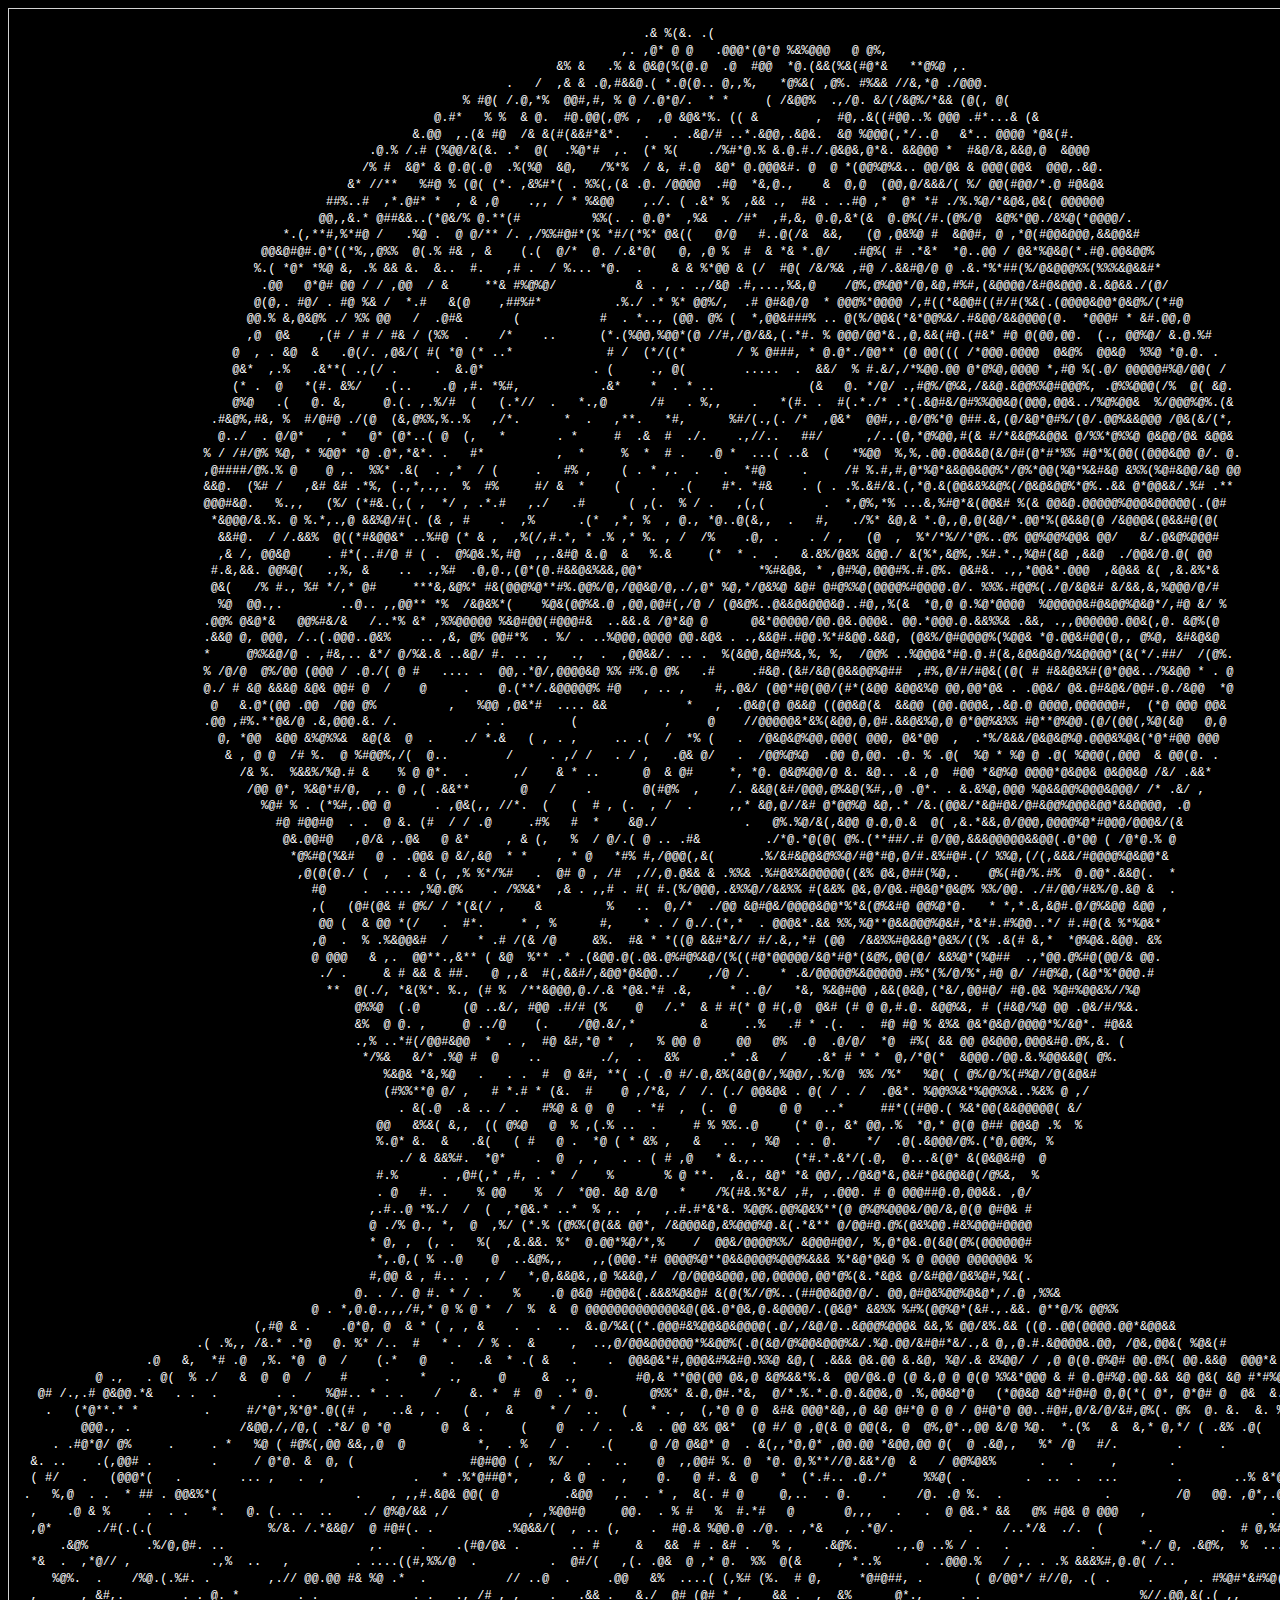
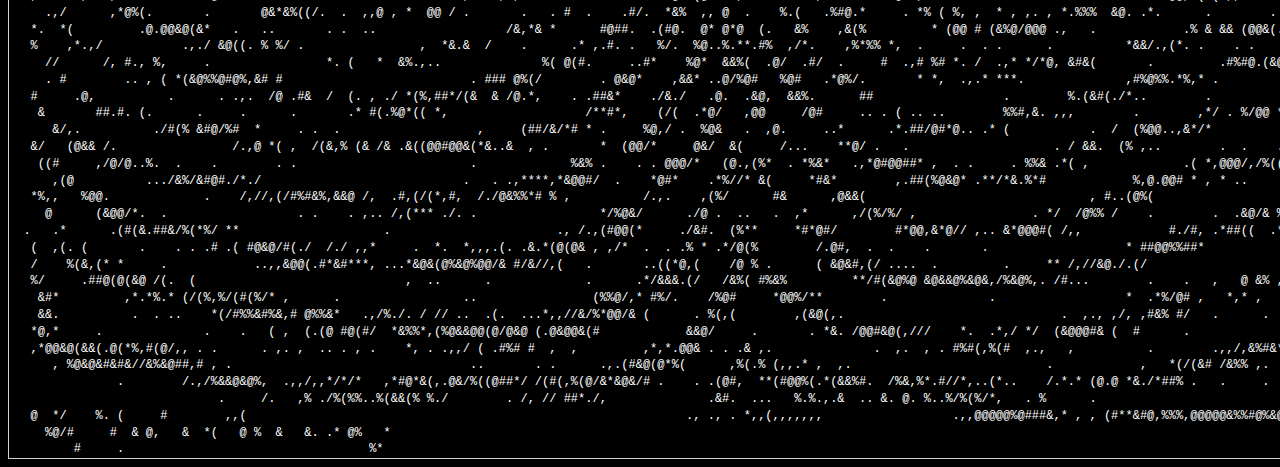
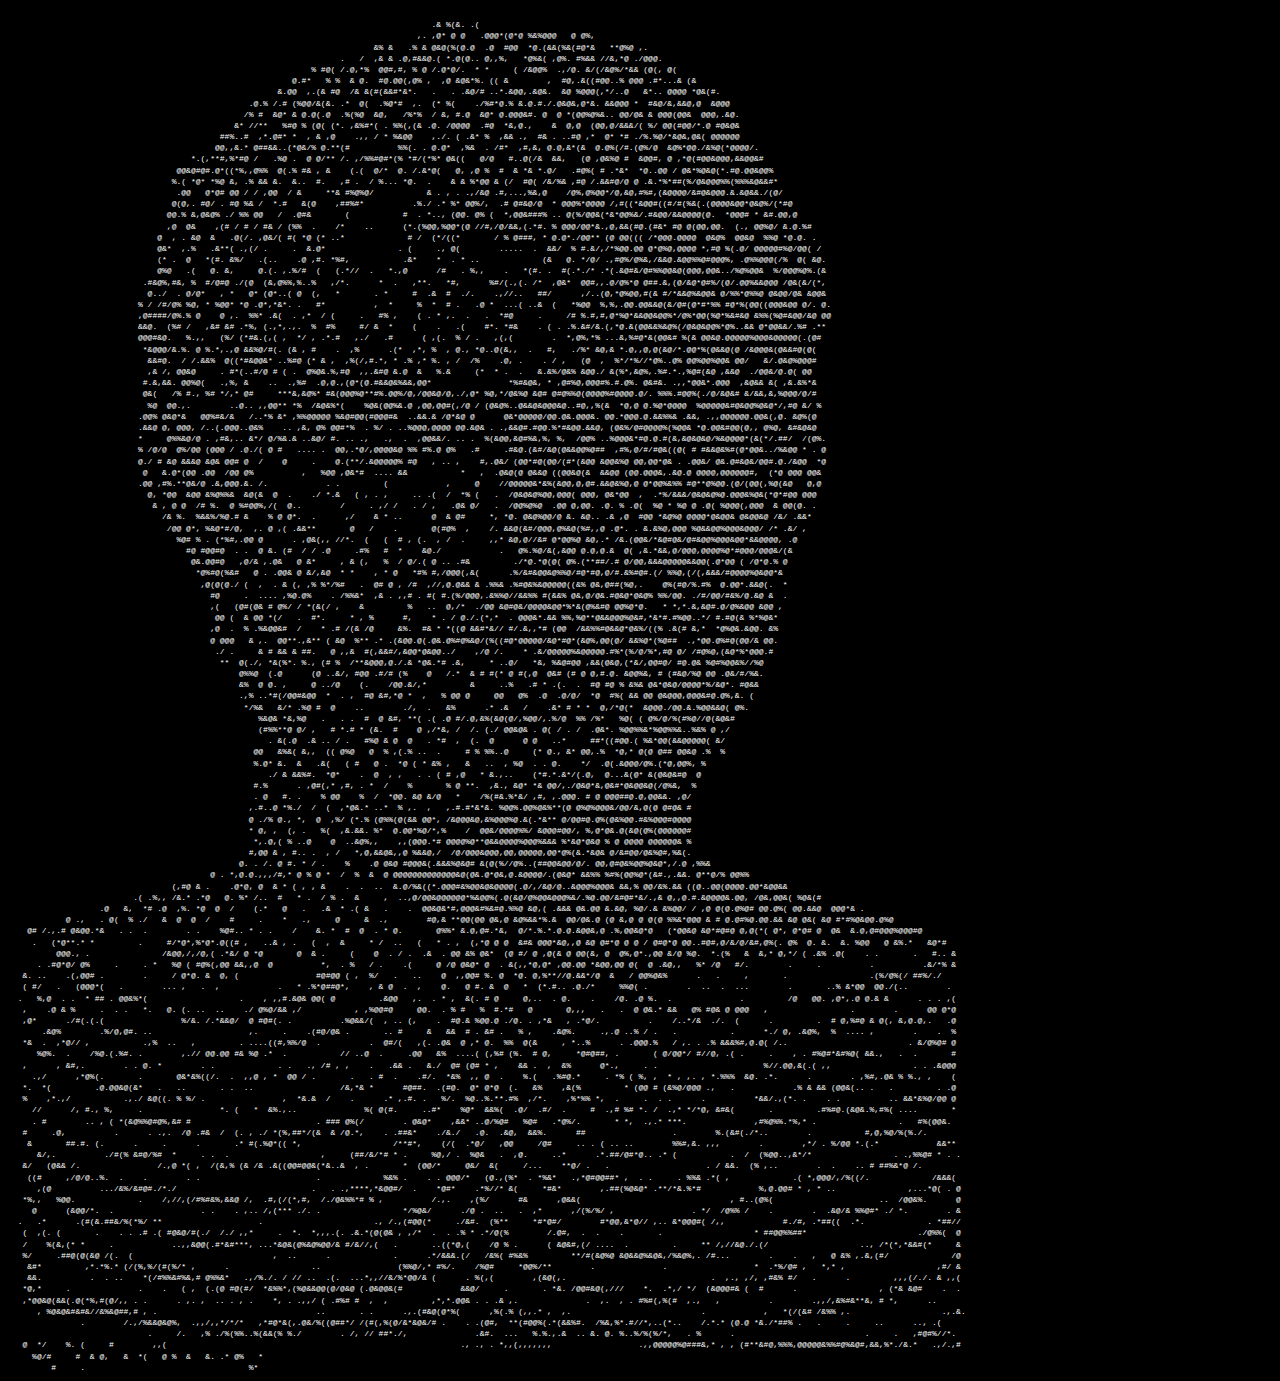
